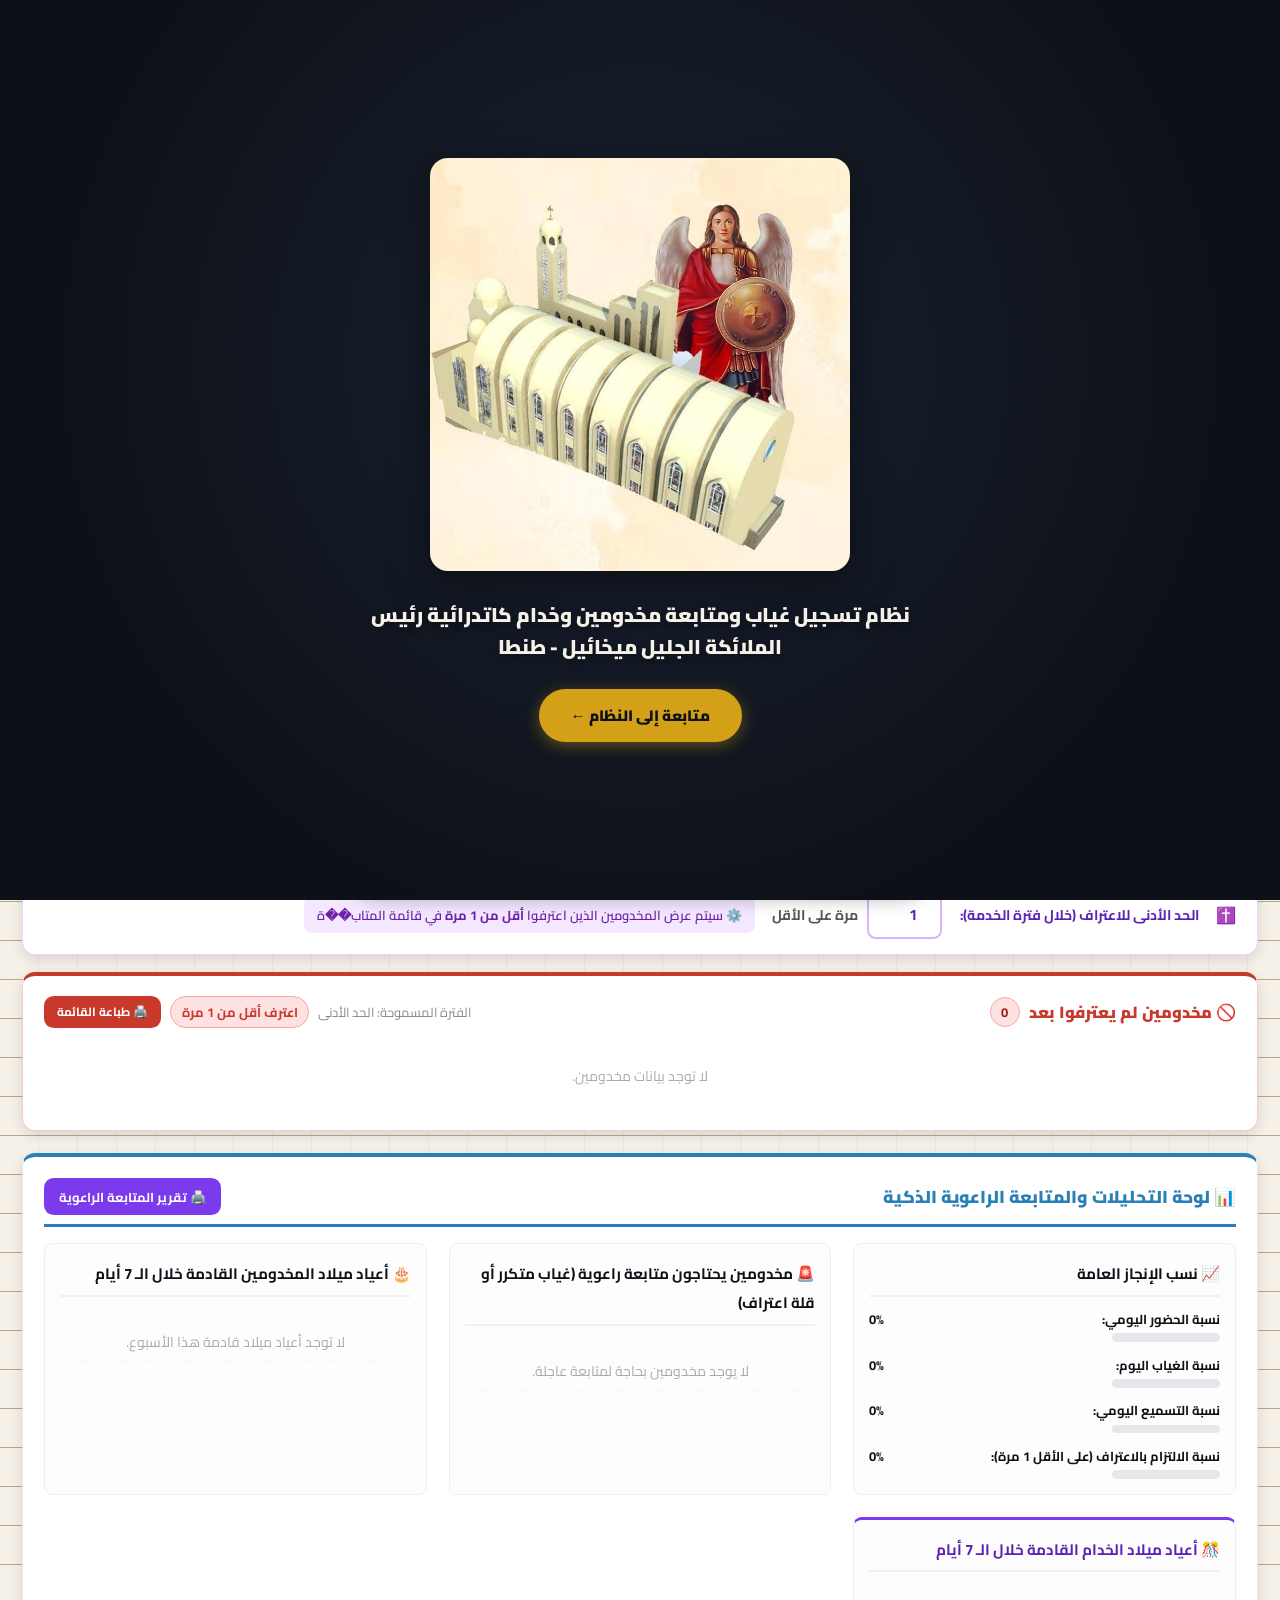
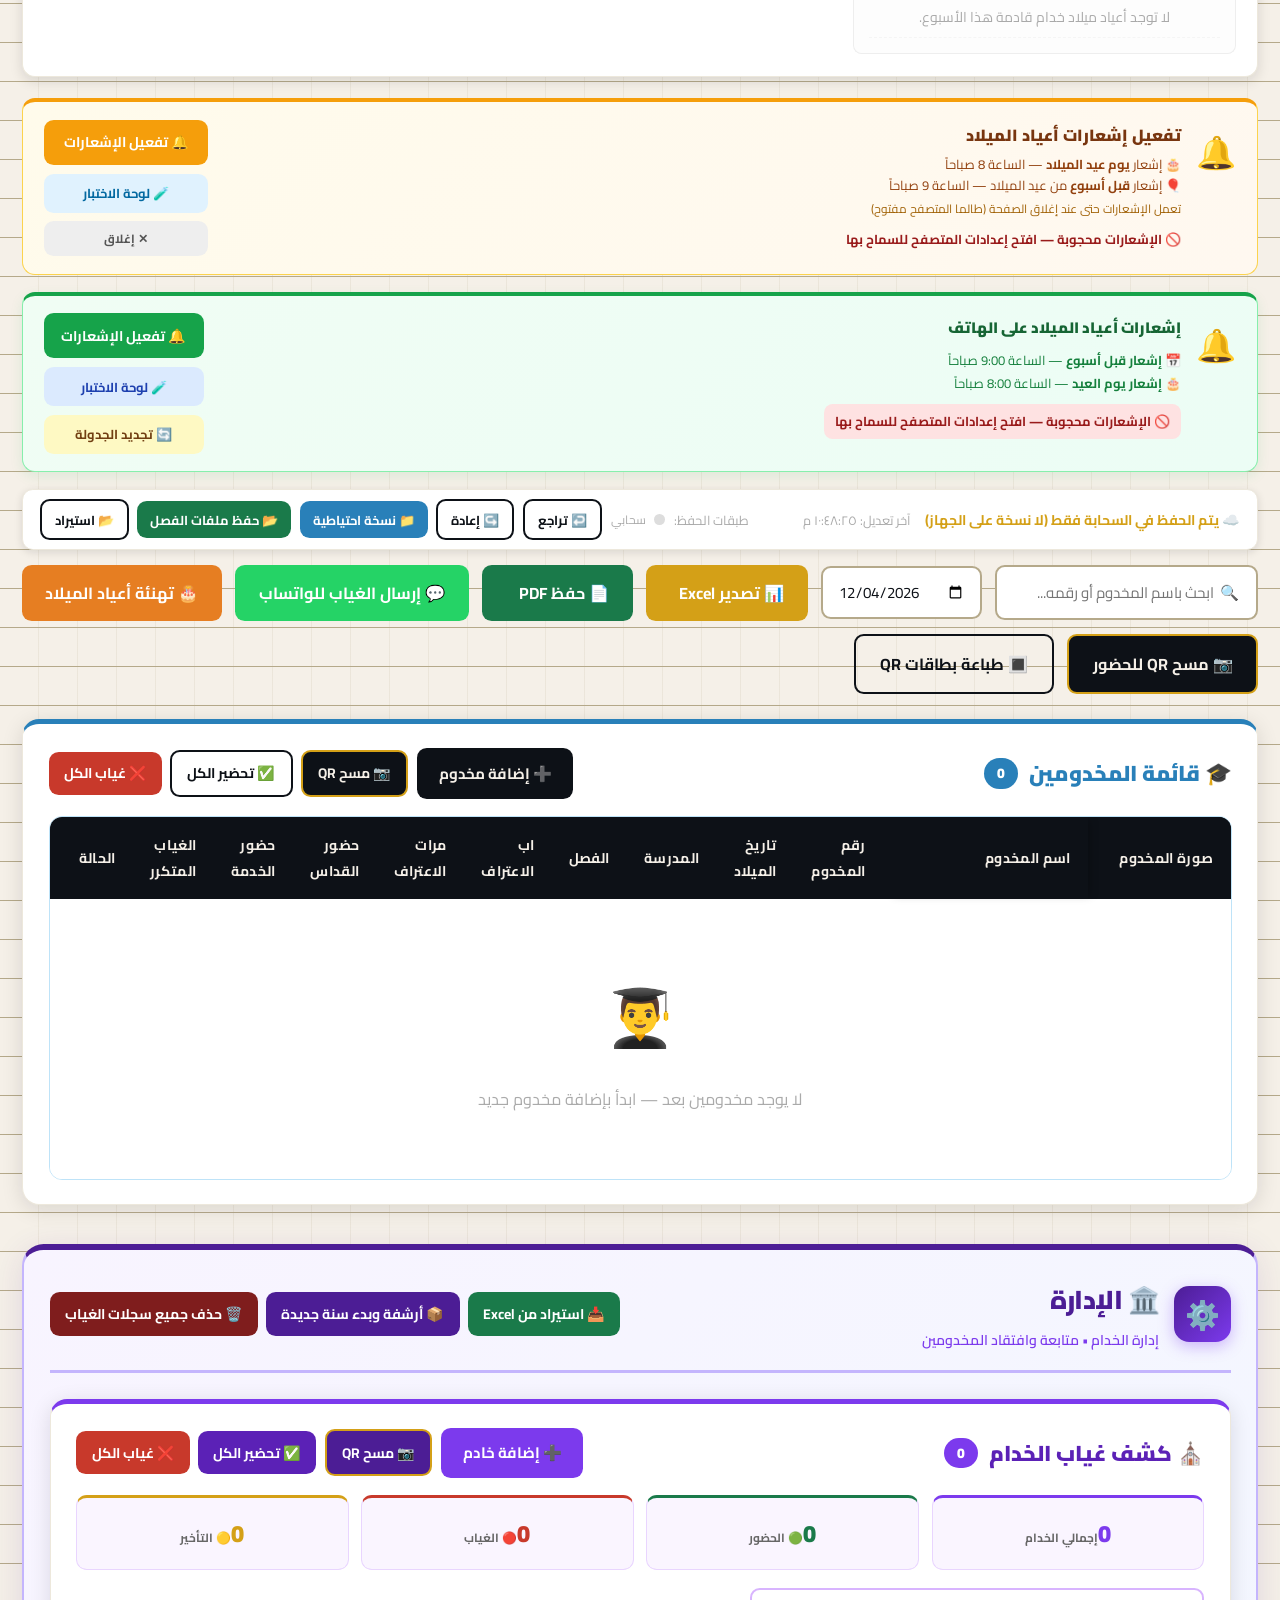
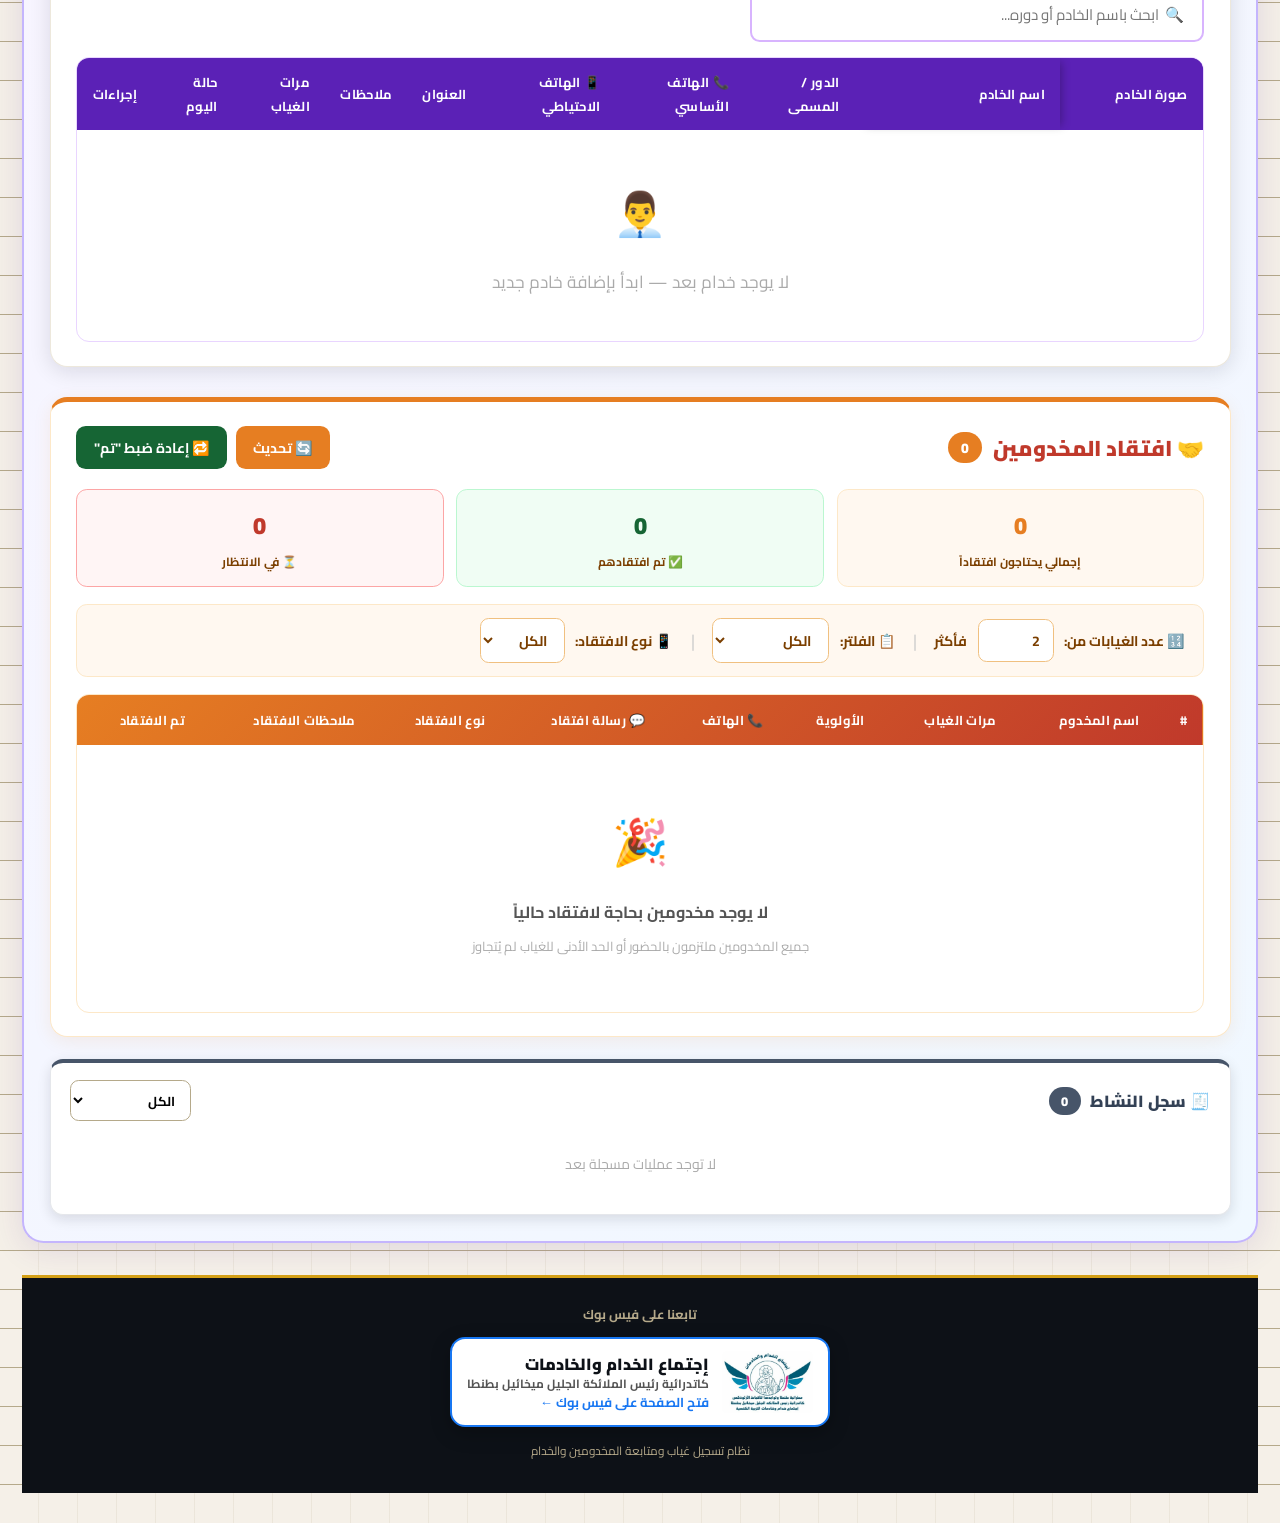
==== index.html @ f94dc357 "Add files via upload" ====
<!DOCTYPE html>
<html lang="ar" dir="rtl">
<head>
<meta charset="UTF-8">
<meta name="viewport" content="width=device-width, initial-scale=1.0, viewport-fit=cover">
<!-- ===== التحديث التلقائي: يخفي شاشة البداية/الاختيار/الدخول مؤقتاً أثناء إعادة التحميل التلقائي فقط ===== -->
<script>
(function(){try{var m=JSON.parse(sessionStorage.getItem('auto_refresh_marker_v1')||'null');
if(m&&Date.now()-m.t<30000){var c=document.documentElement.classList;c.add('ar-r');
if(m.inChapter)c.add('ar-r-chapter');if(m.inDash)c.add('ar-r-dash');}}catch(e){}})();
</script>
<style>
html.ar-r #splashScreen,html.ar-r-chapter #chapterGate,html.ar-r-dash #loginScreen{display:none!important}
</style>
<title>نظام تسجيل غياب ومتابعة مخدومين وخدام كاتدرائية رئيس الملائكة الجليل ميخائيل -طنطا</title>

<!-- ===== PWA: Manifest ===== -->
<link rel="manifest" href="./manifest.json">
<meta name="theme-color" content="#0d1117">
<meta name="background-color" content="#0d1117">

<!-- ===== PWA: أيقونات ===== -->
<link rel="icon" type="image/png" sizes="192x192" href="./icons/icon-192.png">
<link rel="icon" type="image/png" sizes="512x512" href="./icons/icon-512.png">
<link rel="apple-touch-icon" href="./icons/icon-192.png">
<link rel="apple-touch-icon" sizes="152x152" href="./icons/icon-152.png">
<link rel="apple-touch-icon" sizes="167x167" href="./icons/icon-192.png">
<link rel="apple-touch-icon" sizes="180x180" href="./icons/icon-192.png">

<!-- ===== PWA: دعم آيفون/آيباد (Safari) ===== -->
<meta name="apple-mobile-web-app-capable" content="yes">
<meta name="apple-mobile-web-app-status-bar-style" content="black-translucent">
<meta name="apple-mobile-web-app-title" content="كشف غياب الكنيسة">
<meta name="mobile-web-app-capable" content="yes">

<link href="https://fonts.googleapis.com/css2?family=Cairo:wght@300;400;600;700;900&display=swap" rel="stylesheet">
<script src="https://cdnjs.cloudflare.com/ajax/libs/xlsx/0.18.5/xlsx.full.min.js"></script>
<script src="https://cdn.jsdelivr.net/npm/exceljs@4.4.0/dist/exceljs.min.js"></script>
<script src="https://cdn.jsdelivr.net/npm/@supabase/supabase-js@2"></script>
<!-- مكتبات QR: qrcode-generator لتوليد الرموز + jsQR لقراءتها بالكاميرا -->
<script src="https://cdn.jsdelivr.net/npm/qrcode-generator@1.4.4"></script>
<script src="https://cdn.jsdelivr.net/npm/jsqr@1.4.0"></script>
<style>
  :root {
    --ink: #0d1117;
    --paper: #f5f0e8;
    --cream: #ede8dc;
    --accent: #c8392b;
    --accent2: #2980b9;
    --gold: #d4a017;
    --green: #1a7a4a;
    --line: #b5a98a;
    --shadow: rgba(13,17,23,0.12);
  }

  * { margin: 0; padding: 0; box-sizing: border-box; }

  body {
    font-family: 'Cairo', sans-serif;
    background: var(--paper);
    color: var(--ink);
    min-height: 100vh;
    background-image:
      repeating-linear-gradient(0deg, transparent, transparent 38px, var(--line) 38px, var(--line) 39px),
      repeating-linear-gradient(90deg, transparent, transparent 38px, rgba(181,169,138,0.15) 38px, rgba(181,169,138,0.15) 39px);
  }

  .header {
    background: var(--ink);
    color: var(--paper);
    padding: 18px 32px;
    display: flex;
    align-items: center;
    justify-content: space-between;
    box-shadow: 0 4px 20px var(--shadow);
    position: relative; /* الشريط في أول الصفحة فقط ويختفي مع التمرير للأسفل */
    z-index: 1000;
  }

  .header-brand {
    display: flex;
    align-items: center;
    gap: 14px;
  }

  .header-icon {
    width: 46px; height: 46px;
    background: var(--accent);
    border-radius: 10px;
    display: flex; align-items: center; justify-content: center;
    font-size: 22px;
  }

  .header h1 {
    font-size: 22px;
    font-weight: 900;
    letter-spacing: -0.5px;
  }

  .header-subtitle {
    font-size: 12px;
    color: var(--line);
    margin-top: 2px;
  }

  /* تصميم شريط العدادات */
  .stats-counter-bar {
    display: flex;
    gap: 15px;
    margin-bottom: 20px;
    flex-wrap: wrap;
  }

  .stat-card {
    flex: 1;
    min-width: 140px;
    background: white;
    border: 1px solid var(--cream);
    border-radius: 12px;
    padding: 14px;
    text-align: center;
    box-shadow: 0 4px 12px var(--shadow);
    display: flex;
    flex-direction: column;
    align-items: center;
    justify-content: center;
  }

  .stat-card .stat-val {
    font-size: 26px;
    font-weight: 900;
    line-height: 1.2;
  }

  .stat-card .stat-lbl {
    font-size: 12px;
    font-weight: 700;
    color: #666;
    margin-top: 4px;
  }

  .stat-card.present { border-top: 4px solid var(--green); }
  .stat-card.present .stat-val { color: var(--green); }
  
  .stat-card.absent { border-top: 4px solid var(--accent); }
  .stat-card.absent .stat-val { color: var(--accent); }
  
  .stat-card.late { border-top: 4px solid var(--gold); }
  .stat-card.late .stat-val { color: var(--gold); }
  
  .stat-card.total { border-top: 4px solid var(--accent2); }
  .stat-card.total .stat-val { color: var(--accent2); }

  /* ===== لوحة التحليلات والمتابعة الراعوية ===== */
  .pastoral-dashboard {
    background: white;
    border: 1px solid var(--cream);
    border-top: 4px solid var(--accent2);
    border-radius: 12px;
    padding: 20px;
    margin-bottom: 20px;
    box-shadow: 0 4px 12px var(--shadow);
  }

  .pastoral-grid {
    display: grid;
    grid-template-columns: repeat(auto-fit, minmax(280px, 1fr));
    gap: 20px;
    margin-top: 15px;
  }

  .pastoral-box {
    background: #fdfdfd;
    border: 1px solid #eee;
    border-radius: 8px;
    padding: 14px;
  }

  .pastoral-box h4 {
    font-size: 14px;
    font-weight: 700;
    border-bottom: 2px solid #f1f1f1;
    padding-bottom: 6px;
    margin-bottom: 10px;
    color: var(--ink);
  }

  .pastoral-list {
    list-style: none;
    max-height: 160px;
    overflow-y: auto;
    font-size: 13px;
  }

  .pastoral-list li {
    padding: 6px 4px;
    border-bottom: 1px dashed #f5f5f5;
    display: flex;
    justify-content: space-between;
    align-items: center;
  }

  .pastoral-progress {
    background: #e5e7eb;
    border-radius: 10px;
    height: 8px;
    width: 100px;
    overflow: hidden;
  }

  .pastoral-progress-bar {
    height: 100%;
    background: var(--green);
  }



  /* مربع تذكير أعياد ميلاد المخاديم */
  .birthday-alerts-card {
    background: #fffdf5;
    border: 1px solid #f3e5ab;
    border-top: 4px solid #e67e22;
    border-radius: 12px;
    padding: 16px 24px;
    margin-bottom: 20px;
    box-shadow: 0 4px 12px var(--shadow);
    display: none; 
    align-items: center;
    gap: 16px;
  }

  .birthday-alerts-icon {
    font-size: 30px;
    animation: bounce 2s infinite;
  }

  @keyframes bounce {
    0%, 100% { transform: translateY(0); }
    50% { transform: translateY(-6px); }
  }




  .coptic-events-details h3 {
    font-size: 14px;
    color: #666;
    font-weight: 600;
    margin-bottom: 2px;
  }
  .coptic-events-title {
    font-size: 18px;
    font-weight: 700;
  }
  .coptic-events-badge {
    font-size: 11px;
    font-weight: 700;
    padding: 4px 12px;
    border-radius: 20px;
  }
  .coptic-events-badge.feast { background: #fef9c3; color: #a16207; border: 1px solid #fef08a; }

  .main {
    max-width: 1400px;
    margin: 0 auto;
    padding: 28px 20px;
  }

  /* ===== بطاقة اسم الفصل ===== */
  .class-name-card {
    background: white;
    border: 2px solid var(--gold);
    border-radius: 14px;
    padding: 16px 24px;
    margin-bottom: 22px;
    box-shadow: 0 4px 16px var(--shadow);
    display: flex;
    align-items: center;
    gap: 16px;
    flex-wrap: wrap;
  }
  .class-name-label {
    font-size: 15px;
    font-weight: 900;
    color: var(--ink);
    display: flex;
    align-items: center;
    gap: 8px;
    white-space: nowrap;
  }
  .class-name-input {
    flex: 1;
    min-width: 220px;
    padding: 10px 16px;
    border: 2px solid var(--line);
    border-radius: 9px;
    font-family: 'Cairo', sans-serif;
    font-size: 15px;
    font-weight: 700;
    background: var(--paper);
    color: var(--ink);
    outline: none;
    transition: border-color 0.2s;
  }
  .class-name-input:focus { border-color: var(--gold); box-shadow: 0 0 0 3px rgba(212,160,23,0.15); }
  .class-name-preview {
    font-size: 13px;
    color: #888;
    font-style: italic;
  }

  /* صورة الفصل */
  .class-photo-upload {
    position: relative;
    width: 80px;
    height: 80px;
    border-radius: 10px;
    border: 2px dashed var(--gold);
    cursor: pointer;
    overflow: hidden;
    background: var(--cream);
    display: flex;
    align-items: center;
    justify-content: center;
    flex-shrink: 0;
    flex-direction: column;
    transition: all 0.2s;
  }
  .class-photo-upload:hover { border-color: var(--ink); box-shadow: 0 4px 12px var(--shadow); }
  .class-photo-upload input { position: absolute; inset: 0; opacity: 0; cursor: pointer; width: 100%; height: 100%; z-index: 2; }
  .class-photo-upload img { width: 100%; height: 100%; object-fit: cover; border-radius: 8px; display: block; }
  .class-photo-placeholder { font-size: 26px; text-align: center; line-height: 1; pointer-events: none; }
  .class-photo-hint { font-size: 9px; color: #aaa; text-align: center; margin-top: 3px; pointer-events: none; }
  .class-photo-remove {
    position: absolute;
    top: 3px;
    left: 3px;
    background: rgba(200,57,43,0.9);
    color: white;
    border: none;
    border-radius: 50%;
    width: 24px;
    height: 24px;
    font-size: 12px;
    pointer-events: auto;
    cursor: pointer;
    display: flex;
    align-items: center;
    justify-content: center;
    z-index: 10;
    line-height: 1;
  }

  .toolbar {
    display: flex;
    gap: 12px;
    margin-bottom: 24px;
    flex-wrap: wrap;
    align-items: center;
  }

  .btn {
    font-family: 'Cairo', sans-serif;
    font-size: 14px;
    font-weight: 700;
    padding: 10px 20px;
    border: none;
    border-radius: 9px;
    cursor: pointer;
    transition: all 0.2s;
    display: flex;
    align-items: center;
    gap: 8px;
  }

  .btn:hover { transform: translateY(-2px); box-shadow: 0 6px 18px var(--shadow); }
  .btn:active { transform: translateY(0); }

  .btn-primary { background: var(--ink); color: var(--paper); }
  .btn-accent { background: var(--accent); color: white; }
  .btn-green { background: var(--green); color: white; }
  .btn-gold { background: var(--gold); color: white; }
  .btn-purple { background: #7c3aed; color: white; }
  .btn-outline {
    background: transparent;
    color: var(--ink);
    border: 2px solid var(--ink);
  }

  .search-box {
    flex: 1;
    min-width: 200px;
    padding: 10px 16px;
    border: 2px solid var(--line);
    border-radius: 9px;
    font-family: 'Cairo', sans-serif;
    font-size: 14px;
    background: white;
    color: var(--ink);
    outline: none;
  }
  .search-box:focus { border-color: var(--ink); }

  /* Modal */
  .overlay {
    display: none;
    position: fixed; inset: 0;
    background: rgba(13,17,23,0.6);
    z-index: 200;
    align-items: center;
    justify-content: center;
    padding: 20px;
  }
  .overlay.active { display: flex; }

  .modal {
    background: var(--paper);
    border-radius: 18px;
    padding: 32px;
    width: 100%;
    max-width: 520px;
    max-height: 90vh;
    overflow-y: auto;
    box-shadow: 0 24px 60px rgba(0,0,0,0.3);
    animation: pop 0.25s ease;
  }

  @keyframes pop {
    from { transform: scale(0.92) translateY(10px); opacity: 0; }
    to { transform: scale(1) translateY(0); opacity: 1; }
  }

  .modal h2 {
    font-size: 20px;
    font-weight: 900;
    margin-bottom: 22px;
    display: flex;
    align-items: center;
    gap: 10px;
  }

  .field-group { margin-bottom: 16px; }
  .field-group label {
    display: block;
    font-size: 13px;
    font-weight: 700;
    color: #555;
    margin-bottom: 6px;
  }

  .field-group input, .field-group select {
    width: 100%;
    padding: 10px 14px;
    border: 2px solid var(--line);
    border-radius: 9px;
    font-family: 'Cairo', sans-serif;
    font-size: 14px;
    background: white;
    color: var(--ink);
    outline: none;
    transition: border-color 0.2s;
  }

  .field-group input:focus, .field-group select:focus { border-color: var(--ink); }

  .photo-upload {
    border: 2px dashed var(--line);
    border-radius: 12px;
    padding: 20px;
    text-align: center;
    cursor: pointer;
    transition: all 0.2s;
    background: white;
    position: relative;
  }
  .photo-upload:hover { border-color: var(--ink); background: var(--cream); }
  .photo-upload input { position: absolute; inset: 0; opacity: 0; cursor: pointer; }
  .photo-upload .preview {
    width: 80px; height: 80px;
    border-radius: 8px;
    object-fit: cover;
    margin: 0 auto 10px;
    display: block;
    border: 3px solid var(--line);
  }
  .photo-upload .upload-icon { font-size: 32px; margin-bottom: 8px; }
  .photo-upload .upload-text { font-size: 13px; color: #777; }
  .remove-photo-btn {
    display: none;
    width: 100%;
    margin-top: 8px;
    padding: 9px 12px;
    border: 2px solid #c8392b;
    border-radius: 9px;
    background: #fff;
    color: #c8392b;
    font-family: 'Cairo', sans-serif;
    font-weight: 800;
    font-size: 13px;
    cursor: pointer;
    transition: all 0.2s;
  }
  .remove-photo-btn:hover { background: #c8392b; color: #fff; }

  .modal-actions {
    display: flex;
    gap: 10px;
    margin-top: 22px;
    justify-content: flex-end;
  }

  /* Table */
  .table-wrapper {
    background: white;
    border-radius: 16px;
    overflow-x: auto;
    box-shadow: 0 4px 20px var(--shadow);
    border: 1px solid var(--cream);
  }

  table {
    width: 100%;
    border-collapse: collapse;
    font-size: 14px;
    min-width: 1350px;
  }

  thead {
    background: var(--ink);
    color: var(--paper);
  }

  th {
    padding: 14px 16px;
    text-align: right;
    font-weight: 700;
    font-size: 13px;
    letter-spacing: 0.3px;
  }

  tbody tr {
    border-bottom: 1px solid var(--cream);
    transition: background 0.15s;
  }
  tbody tr:hover { background: var(--cream); }

  td {
    padding: 12px 16px;
    vertical-align: middle;
  }

  .student-photo {
    width: 100px; height: 100px;
    border-radius: 8px;
    object-fit: cover;
    border: 2px solid var(--line);
    background: var(--cream);
    display: flex;
    align-items: center;
    justify-content: center;
    font-size: 18px;
    overflow: hidden;
  }

  .student-photo img { width: 100%; height: 100%; object-fit: cover; }

  .student-info strong { display: block; font-weight: 700; }
  .student-info span { font-size: 12px; color: #888; }

  .status-badge {
    display: inline-flex;
    align-items: center;
    gap: 6px;
    padding: 5px 12px;
    border-radius: 20px;
    font-size: 12px;
    font-weight: 700;
    cursor: pointer;
    transition: all 0.2s;
    border: none;
    font-family: 'Cairo', sans-serif;
  }

  .status-badge.present { background: #dcfce7; color: #166534; }
  .status-badge.absent { background: #fee2e2; color: #991b1b; }
  .status-badge.late { background: #fef9c3; color: #92400e; }
  .status-badge.none { background: #f1f5f9; color: #64748b; border: 1px dashed #cbd5e1; }
  .status-badge:hover { transform: scale(1.05); }

  .action-btn {
    background: none;
    border: none;
    cursor: pointer;
    font-size: 16px;
    padding: 4px 8px;
    border-radius: 6px;
    transition: background 0.15s;
  }
  .action-btn:hover { background: var(--cream); }

  .date-display {
    background: white;
    border: 2px solid var(--line);
    border-radius: 9px;
    padding: 8px 14px;
    font-family: 'Cairo', sans-serif;
    font-size: 14px;
    color: var(--ink);
    outline: none;
  }

  .empty-state {
    text-align: center;
    padding: 60px 20px;
    color: #aaa;
  }
  .empty-state .empty-icon { font-size: 52px; margin-bottom: 14px; }
  .empty-state p { font-size: 15px; }

  .section-header {
    display: flex;
    align-items: center;
    justify-content: space-between;
    margin-bottom: 16px;
  }

  .section-title {
    font-size: 18px;
    font-weight: 900;
    display: flex;
    align-items: center;
    gap: 8px;
  }

  .count-badge {
    background: var(--ink);
    color: var(--paper);
    border-radius: 20px;
    padding: 2px 10px;
    font-size: 12px;
    font-weight: 700;
  }

  .recitation-checkbox {
    width: 20px;
    height: 20px;
    cursor: pointer;
    accent-color: var(--green);
  }

  @media (max-width: 700px) {
    .toolbar { gap: 8px; }
    .btn span { display: none; }
  }

  /* شريط الحفظ */
  .save-bar {
    display: flex;
    align-items: center;
    justify-content: space-between;
    flex-wrap: wrap;
    gap: 8px;
    background: white;
    border: 1px solid var(--cream);
    border-radius: 10px;
    padding: 8px 16px;
    margin-bottom: 14px;
    font-size: 13px;
    box-shadow: 0 2px 8px var(--shadow);
  }
  .save-bar-left { display: flex; align-items: center; gap: 14px; }
  #saveStatus { font-weight: 700; transition: opacity 0.5s; min-width: 240px; }
  #lastSaveTime { color: #aaa; font-size: 12px; }
  @keyframes rotate { to { transform: rotate(360deg); display: inline-block; } }
  .spin { display: inline-block; animation: rotate 0.7s linear infinite; }
  .layer-dots { display: flex; gap: 6px; align-items: center; }
  .layer-dot {
    width: 10px; height: 10px; border-radius: 50%;
    background: #ddd; transition: background 0.4s;
  }
  .layer-dot.on { background: #1a7a4a; }
  .layer-dot.warn { background: #d4a017; }
  .layer-dot.err { background: #c8392b; }


  .absent-warning {
    display: inline-flex;
    align-items: center;
    gap: 5px;
    padding: 4px 10px;
    border-radius: 20px;
    font-size: 11px;
    font-weight: 700;
    background: #fff3cd;
    color: #856404;
    border: 1px solid #ffc107;
    animation: warningPulse 2s infinite;
    white-space: nowrap;
  }
  .absent-danger {
    background: #fee2e2;
    color: #991b1b;
    border: 1px solid #f87171;
  }
  @keyframes warningPulse {
    0%,100% { box-shadow: 0 0 0 rgba(220,53,69,0); }
    50% { box-shadow: 0 0 8px rgba(220,53,69,0.3); }
  }
  .confession-count-btn {
    display: inline-flex;
    align-items: center;
    gap: 5px;
    padding: 5px 12px;
    border-radius: 20px;
    font-size: 13px;
    font-weight: 700;
    background: #f3e8ff;
    color: #6b21a8;
    border: 1px solid #d8b4fe;
    cursor: pointer;
    font-family: 'Cairo', sans-serif;
    transition: all 0.2s;
  }
  .confession-count-btn:hover { background: #e9d5ff; transform: scale(1.05); }

  .mass-count-btn {
    display: inline-flex;
    align-items: center;
    gap: 5px;
    padding: 5px 12px;
    border-radius: 20px;
    font-size: 13px;
    font-weight: 700;
    background: #fef3c7;
    color: #92400e;
    border: 1px solid #fcd34d;
    cursor: pointer;
    font-family: 'Cairo', sans-serif;
    transition: all 0.2s;
  }
  .mass-count-btn:hover { background: #fde68a; transform: scale(1.05); }

  .attendance-count-btn {
    display: inline-flex;
    align-items: center;
    gap: 5px;
    padding: 5px 12px;
    border-radius: 20px;
    font-size: 13px;
    font-weight: 700;
    background: #dcfce7;
    color: #166534;
    border: 1px solid #86efac;
    cursor: pointer;
    font-family: 'Cairo', sans-serif;
    transition: all 0.2s;
  }
  .attendance-count-btn:hover { background: #bbf7d0; transform: scale(1.05); }

  /* ===== قسم كشف المخدومين ===== */
  .students-section {
    background: white;
    border: 1px solid var(--cream);
    border-top: 5px solid var(--accent2);
    border-radius: 16px;
    padding: 22px 24px;
    margin-bottom: 28px;
    box-shadow: 0 4px 20px var(--shadow);
  }
  .students-section-header {
    display: flex; align-items: center; justify-content: space-between;
    margin-bottom: 16px; flex-wrap: wrap; gap: 10px;
  }
  .students-section-title {
    font-size: 20px; font-weight: 900; color: var(--accent2);
    display: flex; align-items: center; gap: 10px;
  }

  /* ===== قسم كشف الخدام ===== */
  .servants-section {
    background: white;
    border: 1px solid var(--cream);
    border-top: 5px solid #7c3aed;
    border-radius: 16px;
    padding: 22px 24px;
    margin-bottom: 28px;
    box-shadow: 0 4px 20px var(--shadow);
  }
  .servants-section-header {
    display: flex; align-items: center; justify-content: space-between;
    margin-bottom: 16px; flex-wrap: wrap; gap: 10px;
  }
  .servants-section-title {
    font-size: 20px; font-weight: 900; color: #5b21b6;
    display: flex; align-items: center; gap: 10px;
  }
  .servants-stats-bar { display: flex; gap: 12px; margin-bottom: 16px; flex-wrap: wrap; }
  .servant-stat-card {
    flex: 1; min-width: 110px; background: #faf5ff;
    border: 1px solid #e9d5ff; border-radius: 10px;
    padding: 12px; text-align: center;
  }
  .servant-stat-card .stat-val { font-size: 22px; font-weight: 900; }
  .servant-stat-card .stat-lbl { font-size: 11px; font-weight: 700; color: #666; margin-top: 3px; }
  .servant-stat-card.s-total  { border-top: 3px solid #7c3aed; }
  .servant-stat-card.s-total .stat-val { color: #7c3aed; }
  .servant-stat-card.s-present { border-top: 3px solid var(--green); }
  .servant-stat-card.s-present .stat-val { color: var(--green); }
  .servant-stat-card.s-absent  { border-top: 3px solid var(--accent); }
  .servant-stat-card.s-absent .stat-val { color: var(--accent); }
  .servant-stat-card.s-late   { border-top: 3px solid var(--gold); }
  .servant-stat-card.s-late .stat-val { color: var(--gold); }
  .servants-table-wrapper { overflow-x: auto; border-radius: 12px; border: 1px solid #e9d5ff; }
  .servants-table { width: 100%; border-collapse: collapse; font-size: 13px; min-width: 780px; }
  .servants-table thead { background: #5b21b6; color: white; }
  .servants-table th { padding: 11px 14px; text-align: right; font-weight: 700; font-size: 12px; }
  .servants-table tbody tr { border-bottom: 1px solid #f3e8ff; transition: background 0.15s; }
  .servants-table tbody tr:hover { background: #faf5ff; }
  .servants-table td { padding: 10px 14px; vertical-align: middle; }
  .servant-absent-badge {
    display: inline-flex; align-items: center; gap: 4px;
    padding: 3px 10px; border-radius: 16px; font-size: 11px; font-weight: 700;
  }
  .servant-absent-badge.s-none   { background: #f0fdf4; color: #166534; border: 1px solid #bbf7d0; }
  .servant-absent-badge.s-warn   { background: #fff3cd; color: #856404; border: 1px solid #ffc107; }
  .servant-absent-badge.s-danger { background: #fee2e2; color: #991b1b; border: 1px solid #f87171; }
  
  .servant-overlay {
    display: none; position: fixed; inset: 0;
    background: rgba(13,17,23,0.6); z-index: 200;
    align-items: center; justify-content: center; padding: 20px;
  }
  .servant-overlay.active { display: flex; }
  .servant-modal {
    background: var(--paper); border-radius: 18px; padding: 32px;
    width: 100%; max-width: 500px; max-height: 90vh; overflow-y: auto;
    box-shadow: 0 24px 60px rgba(0,0,0,0.3); animation: pop 0.25s ease;
    border-top: 5px solid #7c3aed;
  }
  .servant-modal h2 { font-size: 20px; font-weight: 900; color: #5b21b6; margin-bottom: 20px; display: flex; align-items: center; gap: 10px; }

  /* ===== أزرار الاتصال ===== */
  .call-btn {
    display: inline-flex;
    align-items: center;
    gap: 5px;
    padding: 5px 12px;
    border-radius: 20px;
    font-size: 12px;
    font-weight: 700;
    background: #dcfce7;
    color: #166534;
    border: 1px solid #86efac;
    cursor: pointer;
    font-family: 'Cairo', sans-serif;
    transition: all 0.2s;
    text-decoration: none;
    white-space: nowrap;
  }
  .call-btn:hover { background: #bbf7d0; transform: scale(1.05); box-shadow: 0 3px 8px rgba(22,101,52,0.2); }
  .call-btn-2 {
    display: inline-flex;
    align-items: center;
    gap: 5px;
    padding: 5px 12px;
    border-radius: 20px;
    font-size: 12px;
    font-weight: 700;
    background: #e0f2fe;
    color: #0369a1;
    border: 1px solid #7dd3fc;
    cursor: pointer;
    font-family: 'Cairo', sans-serif;
    transition: all 0.2s;
    text-decoration: none;
    white-space: nowrap;
  }
  .call-btn-2:hover { background: #bae6fd; transform: scale(1.05); }
  .call-btn-servant {
    display: inline-flex;
    align-items: center;
    gap: 4px;
    padding: 3px 10px;
    border-radius: 16px;
    font-size: 12px;
    font-weight: 700;
    background: #f3e8ff;
    color: #6b21a8;
    border: 1px solid #d8b4fe;
    cursor: pointer;
    font-family: 'Cairo', sans-serif;
    transition: all 0.2s;
    text-decoration: none;
    white-space: nowrap;
  }
  .call-btn-servant:hover { background: #e9d5ff; transform: scale(1.05); }
  .call-btns-group { display: flex; flex-direction: column; gap: 5px; align-items: flex-start; }

  /* ===== واتساب ===== */
  .btn-whatsapp {
    background: #25D366;
    color: white;
  }
  .btn-whatsapp:hover { background: #1da851; }

  /* نافذة إعداد واتساب */
  /* ===== مودال واتساب أعياد الميلاد ===== */
  .bday-wa-modal {
    background: white;
    border-radius: 18px;
    padding: 32px;
    width: 100%;
    max-width: 600px;
    max-height: 90vh;
    overflow-y: auto;
    box-shadow: 0 24px 60px rgba(0,0,0,0.3);
    animation: pop 0.25s ease;
  }

  .bday-wa-modal h2 {
    font-size: 20px;
    font-weight: 900;
    margin-bottom: 16px;
    display: flex;
    align-items: center;
    gap: 10px;
    color: #e67e22;
  }

  .bday-person-list {
    display: flex;
    flex-direction: column;
    gap: 10px;
    margin-bottom: 18px;
    max-height: 260px;
    overflow-y: auto;
  }

  .bday-person-item {
    display: flex;
    align-items: center;
    justify-content: space-between;
    background: #fffdf5;
    border: 1px solid #f3e5ab;
    border-radius: 10px;
    padding: 10px 14px;
    gap: 12px;
    flex-wrap: wrap;
  }

  .bday-person-info {
    display: flex;
    align-items: center;
    gap: 10px;
    flex: 1;
  }

  .bday-person-name {
    font-weight: 700;
    font-size: 14px;
    color: var(--ink);
  }

  .bday-person-role {
    font-size: 12px;
    color: #7c3aed;
    font-weight: 600;
  }

  .bday-send-btn {
    font-family: 'Cairo', sans-serif;
    font-size: 13px;
    font-weight: 700;
    padding: 7px 14px;
    border: none;
    border-radius: 8px;
    cursor: pointer;
    background: #25D366;
    color: white;
    transition: all 0.2s;
    white-space: nowrap;
  }

  .bday-send-btn:hover { transform: translateY(-1px); box-shadow: 0 4px 12px rgba(37,211,102,0.3); }

  .bday-send-btn.copy-btn {
    background: #128C7E;
  }

  .bday-preview-box {
    background: #f9fafb;
    border: 1px solid #e5e7eb;
    border-radius: 10px;
    padding: 14px;
    font-size: 13px;
    white-space: pre-wrap;
    direction: rtl;
    text-align: right;
    max-height: 200px;
    overflow-y: auto;
    font-family: 'Cairo', monospace;
    line-height: 1.8;
    margin-bottom: 14px;
  }

  .bday-wa-info-box {
    background: #fff3cd;
    border: 1px solid #ffc107;
    border-radius: 8px;
    padding: 10px 14px;
    font-size: 12px;
    margin-bottom: 14px;
    color: #856404;
  }

  .wa-modal {
    background: var(--paper);
    border-radius: 18px;
    padding: 32px;
    width: 100%;
    max-width: 560px;
    max-height: 90vh;
    overflow-y: auto;
    box-shadow: 0 24px 60px rgba(0,0,0,0.3);
    animation: pop 0.25s ease;
    border-top: 5px solid #25D366;
  }
  .wa-modal h2 { font-size: 20px; font-weight: 900; color: #128C7E; margin-bottom: 20px; display: flex; align-items: center; gap: 10px; }
  .wa-info-box {
    background: #e8f5e9;
    border: 1px solid #a5d6a7;
    border-radius: 10px;
    padding: 14px;
    margin-bottom: 18px;
    font-size: 13px;
    color: #2e7d32;
    line-height: 1.7;
  }
  .wa-steps {
    background: #f0f4f8;
    border-radius: 10px;
    padding: 14px 18px;
    font-size: 13px;
    color: #444;
    line-height: 2;
    margin-bottom: 16px;
  }
  .wa-steps strong { color: #128C7E; }
  .wa-preview-box {
    background: #dcf8c6;
    border: 1px solid #b2dfdb;
    border-radius: 12px;
    padding: 14px 16px;
    font-size: 13px;
    font-family: 'Cairo', sans-serif;
    color: #1b5e20;
    line-height: 1.9;
    max-height: 260px;
    overflow-y: auto;
    white-space: pre-wrap;
    direction: rtl;
    margin-bottom: 16px;
  }
  .wa-copy-btn {
    background: #128C7E;
    color: white;
    border: none;
    border-radius: 8px;
    padding: 8px 18px;
    font-family: 'Cairo', sans-serif;
    font-size: 13px;
    cursor: pointer;
    transition: all 0.2s;
    display: inline-flex;
    align-items: center;
    gap: 6px;
    font-weight: 700;
  }
  .wa-copy-btn:hover { background: #0e6b5e; }

  /* ===== محرر الرسالة ===== */
  .msg-editor-toggle {
    background: none;
    border: 1px dashed #128C7E;
    color: #128C7E;
    border-radius: 8px;
    padding: 6px 14px;
    font-family: 'Cairo', sans-serif;
    font-size: 12px;
    font-weight: 700;
    cursor: pointer;
    transition: all 0.2s;
    margin-bottom: 10px;
    display: inline-flex;
    align-items: center;
    gap: 6px;
  }
  .msg-editor-toggle:hover { background: #e8f5e9; }

  .msg-editor-panel {
    display: none;
    background: #f0fff4;
    border: 2px solid #25D366;
    border-radius: 12px;
    padding: 16px;
    margin-bottom: 14px;
    animation: pop 0.2s ease;
  }
  .msg-editor-panel.open { display: block; }

  .msg-editor-panel label {
    font-size: 12px;
    font-weight: 700;
    color: #128C7E;
    display: block;
    margin-bottom: 6px;
  }

  .msg-editor-panel textarea {
    width: 100%;
    min-height: 200px;
    padding: 12px;
    border: 1px solid #a5d6a7;
    border-radius: 8px;
    font-family: 'Cairo', monospace;
    font-size: 13px;
    color: #1b5e20;
    background: white;
    resize: vertical;
    outline: none;
    line-height: 1.8;
    direction: rtl;
    text-align: right;
  }
  .msg-editor-panel textarea:focus { border-color: #25D366; }

  .msg-editor-actions {
    display: flex;
    gap: 8px;
    margin-top: 10px;
    flex-wrap: wrap;
  }

  .msg-editor-save {
    background: #25D366;
    color: white;
    border: none;
    border-radius: 8px;
    padding: 7px 16px;
    font-family: 'Cairo', sans-serif;
    font-size: 13px;
    font-weight: 700;
    cursor: pointer;
    transition: all 0.2s;
  }
  .msg-editor-save:hover { background: #1da851; }

  .msg-editor-reset {
    background: #fee2e2;
    color: #991b1b;
    border: none;
    border-radius: 8px;
    padding: 7px 16px;
    font-family: 'Cairo', sans-serif;
    font-size: 13px;
    font-weight: 700;
    cursor: pointer;
    transition: all 0.2s;
  }
  .msg-editor-reset:hover { background: #fecaca; }

  .msg-editor-hint {
    font-size: 11px;
    color: #555;
    margin-top: 8px;
    line-height: 1.7;
    background: #fffde7;
    border: 1px solid #ffd54f;
    border-radius: 6px;
    padding: 8px 10px;
  }
  .msg-editor-hint code {
    background: #f3f4f6;
    border-radius: 4px;
    padding: 1px 5px;
    font-size: 11px;
    color: #1a237e;
  }

  /* بادج محرر رسالة التهنئة */
  .bday-editor-toggle {
    background: none;
    border: 1px dashed #e67e22;
    color: #e67e22;
    border-radius: 8px;
    padding: 6px 14px;
    font-family: 'Cairo', sans-serif;
    font-size: 12px;
    font-weight: 700;
    cursor: pointer;
    transition: all 0.2s;
    margin-bottom: 10px;
    display: inline-flex;
    align-items: center;
    gap: 6px;
  }
  .bday-editor-toggle:hover { background: #fff3cd; }

  .bday-editor-panel {
    display: none;
    background: #fffdf5;
    border: 2px solid #e67e22;
    border-radius: 12px;
    padding: 16px;
    margin-bottom: 14px;
    animation: pop 0.2s ease;
  }
  .bday-editor-panel.open { display: block; }

  .bday-editor-panel label {
    font-size: 12px;
    font-weight: 700;
    color: #e67e22;
    display: block;
    margin-bottom: 6px;
  }

  .bday-editor-panel textarea {
    width: 100%;
    min-height: 180px;
    padding: 12px;
    border: 1px solid #f3e5ab;
    border-radius: 8px;
    font-family: 'Cairo', monospace;
    font-size: 13px;
    color: #7b3f00;
    background: white;
    resize: vertical;
    outline: none;
    line-height: 1.8;
    direction: rtl;
    text-align: right;
  }
  .bday-editor-panel textarea:focus { border-color: #e67e22; }

  /* ===== قسم الإدارة ===== */
  .admin-section-wrapper {
    background: linear-gradient(135deg, #f8f4ff 0%, #f0f8ff 100%);
    border: 2px solid #c4b5fd;
    border-top: 6px solid #4c1d95;
    border-radius: 20px;
    padding: 24px;
    margin-top: 36px;
    margin-bottom: 28px;
    box-shadow: 0 6px 30px rgba(76,29,149,0.12);
  }

  .admin-section-title-bar {
    display: flex;
    align-items: center;
    gap: 14px;
    margin-bottom: 24px;
    padding-bottom: 16px;
    border-bottom: 3px solid #c4b5fd;
  }

  .admin-section-icon {
    width: 52px; height: 52px;
    background: linear-gradient(135deg, #4c1d95, #7c3aed);
    border-radius: 14px;
    display: flex; align-items: center; justify-content: center;
    font-size: 26px;
    box-shadow: 0 4px 14px rgba(124,58,237,0.35);
    flex-shrink: 0;
  }

  .admin-section-label {
    font-size: 24px;
    font-weight: 900;
    color: #4c1d95;
    letter-spacing: -0.5px;
  }

  .admin-section-sub {
    font-size: 13px;
    color: #7c3aed;
    font-weight: 600;
    margin-top: 2px;
  }

  /* ===== قسم الافتقاد ===== */
  .followup-section {
    background: white;
    border: 1px solid #fde8c8;
    border-top: 5px solid #e67e22;
    border-radius: 16px;
    padding: 22px 24px;
    margin-top: 24px;
    box-shadow: 0 4px 16px rgba(230,126,34,0.1);
  }

  .followup-section-header {
    display: flex; align-items: center; justify-content: space-between;
    margin-bottom: 18px; flex-wrap: wrap; gap: 10px;
  }

  .followup-section-title {
    font-size: 20px; font-weight: 900; color: #c0392b;
    display: flex; align-items: center; gap: 10px;
  }

  .followup-filter-bar {
    display: flex; gap: 10px; align-items: center; flex-wrap: wrap;
    margin-bottom: 16px;
    background: #fff8f0;
    border: 1px solid #fde8c8;
    border-radius: 10px;
    padding: 12px 16px;
  }

  .followup-filter-bar label {
    font-size: 13px; font-weight: 700; color: #7b3f00;
  }

  .followup-filter-bar select, .followup-filter-bar input {
    font-family: 'Cairo', sans-serif;
    font-size: 13px; font-weight: 700;
    padding: 7px 12px;
    border: 1.5px solid #f0c080;
    border-radius: 8px;
    background: white;
    color: #7b3f00;
    outline: none;
    cursor: pointer;
  }

  .followup-table-wrapper {
    overflow-x: auto;
    border-radius: 12px;
    border: 1px solid #fde8c8;
  }

  .followup-table {
    width: 100%; border-collapse: collapse;
    font-size: 13px; min-width: 820px;
  }

  .followup-table thead {
    background: linear-gradient(135deg, #e67e22, #c0392b);
    color: white;
  }

  .followup-table th {
    padding: 12px 14px; text-align: right;
    font-weight: 700; font-size: 12px;
  }

  .followup-table tbody tr {
    border-bottom: 1px solid #fef3e2;
    transition: background 0.15s;
  }

  .followup-table tbody tr:hover { background: #fff8f0; }

  .followup-table td {
    padding: 10px 14px; vertical-align: middle;
  }

  .followup-absence-badge {
    display: inline-flex; align-items: center; gap: 4px;
    padding: 4px 12px; border-radius: 16px;
    font-size: 12px; font-weight: 700;
  }

  .followup-absence-badge.level1 { background: #fff3cd; color: #856404; border: 1px solid #ffc107; }
  .followup-absence-badge.level2 { background: #ffe4cc; color: #c0392b; border: 1px solid #e67e22; }
  .followup-absence-badge.level3 { background: #fee2e2; color: #991b1b; border: 1px solid #f87171; animation: warningPulse 2s infinite; }

  .followup-type-btn {
    display: inline-flex; align-items: center; gap: 5px;
    padding: 5px 12px; border-radius: 20px;
    font-size: 12px; font-weight: 700;
    cursor: pointer; border: none;
    font-family: 'Cairo', sans-serif;
    transition: all 0.2s;
    white-space: nowrap;
  }

  .followup-type-btn.phone-btn {
    background: #dcfce7; color: #166534; border: 1px solid #86efac;
  }
  .followup-type-btn.phone-btn:hover { background: #bbf7d0; transform: scale(1.05); }

  .followup-type-btn.visit-btn {
    background: #dbeafe; color: #1e40af; border: 1px solid #93c5fd;
  }
  .followup-type-btn.visit-btn:hover { background: #bfdbfe; transform: scale(1.05); }

  .followup-done-btn {
    display: inline-flex; align-items: center; gap: 5px;
    padding: 5px 14px; border-radius: 20px;
    font-size: 12px; font-weight: 700;
    cursor: pointer; border: none;
    font-family: 'Cairo', sans-serif;
    transition: all 0.2s;
    background: #f3f4f6; color: #374151;
    border: 1.5px solid #d1d5db;
    white-space: nowrap;
  }

  .followup-done-btn.done {
    background: #dcfce7; color: #166534;
    border-color: #86efac;
  }

  .followup-done-btn:hover { transform: scale(1.05); box-shadow: 0 3px 8px rgba(0,0,0,0.12); }

  .followup-notes-input {
    font-family: 'Cairo', sans-serif;
    font-size: 12px;
    padding: 5px 10px;
    border: 1.5px solid #e5e7eb;
    border-radius: 8px;
    background: #fafafa;
    color: var(--ink);
    outline: none;
    width: 140px;
    transition: border-color 0.2s;
  }

  .followup-notes-input:focus { border-color: #e67e22; }

  .followup-priority-tag {
    display: inline-block;
    padding: 2px 8px;
    border-radius: 10px;
    font-size: 10px;
    font-weight: 700;
  }

  .followup-priority-tag.urgent { background: #fee2e2; color: #991b1b; }
  .followup-priority-tag.medium { background: #ffe4cc; color: #9a3412; }
  .followup-priority-tag.normal { background: #fef9c3; color: #713f12; }

  .followup-empty-state {
    text-align: center; padding: 50px 20px; color: #aaa;
  }

  /* ===== مودال واتساب الافتقاد ===== */
  .followup-wa-modal {
    background: white;
    border-radius: 18px;
    padding: 28px;
    width: 100%;
    max-width: 580px;
    max-height: 90vh;
    overflow-y: auto;
    box-shadow: 0 24px 60px rgba(0,0,0,0.3);
    animation: pop 0.25s ease;
    border-top: 5px solid #25D366;
  }
  .followup-wa-modal h2 { font-size: 18px; font-weight: 900; color: #128C7E; margin-bottom: 16px; display: flex; align-items: center; gap: 10px; }
  .followup-wa-btn {
    display: inline-flex; align-items: center; gap: 6px;
    padding: 5px 12px; border-radius: 20px; font-size: 12px; font-weight: 700;
    cursor: pointer; border: none; font-family: 'Cairo', sans-serif; transition: all 0.2s;
    background: #25D366; color: white; white-space: nowrap;
  }
  .followup-wa-btn:hover { background: #1da851; transform: scale(1.05); }

  /* ===== تنبيه النسخة الاحتياطية ===== */
  .backup-reminder-bar {
    display: none;
    align-items: center;
    gap: 12px;
    background: #fff3cd;
    border: 1px solid #ffc107;
    border-right: 5px solid #e67e22;
    border-radius: 10px;
    padding: 10px 16px;
    margin-bottom: 14px;
    font-size: 13px;
    font-weight: 700;
    color: #7b3f00;
    animation: warningPulse 3s infinite;
    flex-wrap: wrap;
    gap: 8px;
  }
  .backup-reminder-bar.danger {
    background: #fee2e2;
    border-color: #f87171;
    border-right-color: #c8392b;
    color: #7f1d1d;
  }

  /* ===== مودال الأرشفة وبداية السنة ===== */
  .archive-modal {
    background: var(--paper);
    border-radius: 18px;
    padding: 30px;
    width: 100%;
    max-width: 560px;
    max-height: 90vh;
    overflow-y: auto;
    box-shadow: 0 24px 60px rgba(0,0,0,0.3);
    animation: pop 0.25s ease;
    border-top: 5px solid #4c1d95;
  }
  .archive-modal h2 { font-size: 18px; font-weight: 900; color: #4c1d95; margin-bottom: 18px; display: flex; align-items: center; gap: 10px; }

  /* ===== مودال استيراد Excel ===== */
  .excel-import-modal {
    background: white;
    border-radius: 18px;
    padding: 28px;
    width: 100%;
    max-width: 600px;
    max-height: 90vh;
    overflow-y: auto;
    box-shadow: 0 24px 60px rgba(0,0,0,0.3);
    animation: pop 0.25s ease;
    border-top: 5px solid #1a7a4a;
  }
  .excel-import-modal h2 { font-size: 18px; font-weight: 900; color: #1a7a4a; margin-bottom: 16px; display: flex; align-items: center; gap: 10px; }
  .excel-col-map { display: grid; grid-template-columns: 1fr 1fr; gap: 10px; margin-bottom: 14px; }
  .excel-col-map label { font-size: 12px; font-weight: 700; color: #555; }
  .excel-col-map select { width: 100%; padding: 6px 10px; border: 1.5px solid #a5d6a7; border-radius: 7px; font-family: 'Cairo', sans-serif; font-size: 12px; outline: none; }
  .excel-preview-table { width: 100%; border-collapse: collapse; font-size: 12px; margin-bottom: 12px; }
  .excel-preview-table th { background: #1a7a4a; color: white; padding: 6px 10px; text-align: right; }
  .excel-preview-table td { padding: 5px 10px; border-bottom: 1px solid #e5e7eb; }
  .excel-preview-table tr:nth-child(even) td { background: #f0fdf4; }

  .followup-stats-bar {
    display: flex; gap: 12px; margin-bottom: 16px; flex-wrap: wrap;
  }

  .followup-stat-card {
    flex: 1; min-width: 110px;
    background: #fff8f0;
    border: 1px solid #fde8c8;
    border-radius: 10px; padding: 12px; text-align: center;
  }

  .followup-stat-card .stat-val { font-size: 22px; font-weight: 900; color: #e67e22; }
  .followup-stat-card .stat-lbl { font-size: 11px; font-weight: 700; color: #7b3f00; margin-top: 3px; }
  .followup-stat-card.done-card .stat-val { color: #166534; }
  .followup-stat-card.done-card { background: #f0fdf4; border-color: #bbf7d0; }
  .followup-stat-card.pending-card .stat-val { color: #c0392b; }
  .followup-stat-card.pending-card { background: #fff5f5; border-color: #fca5a5; }
  .abs-reason-wrap { display:block; }
  .abs-reason-txt { display:block; margin-top:6px; width:100%; min-width:120px; padding:6px 8px; border:1.5px solid #e0b4ae; border-radius:8px;
    font-family:'Cairo',sans-serif; font-size:12px; background:#fff; color:#7a2a20; box-sizing:border-box; }
  .abs-reason-txt:focus { outline:none; border-color:#c0392b; box-shadow:0 0 0 2px rgba(192,57,43,.15); }
  .abs-reason-sel { display:block; margin-top:6px; width:100%; min-width:120px; padding:5px 8px; border:1.5px solid #e0b4ae; border-radius:8px;
    font-family:'Cairo',sans-serif; font-size:12px; background:#fff8f7; color:#7a2a20; cursor:pointer; }

  /* ===================================================== */
  /* ===============   تجاوب الهاتف المحمول   ============== */
  /* ===================================================== */
  @media (max-width: 600px) {
    html { -webkit-text-size-adjust: 100%; }

    .main { padding: 14px 8px; }

    /* الهيدر */
    .header { padding: 12px 14px; }
    .header-icon { width: 38px; height: 38px; font-size: 18px; }
    .header h1 { font-size: 16px; }
    .header-subtitle { font-size: 10px; }

    /* شريط العدادات */
    .stats-counter-bar { gap: 8px; margin-bottom: 14px; }
    .stat-card { min-width: calc(50% - 4px); padding: 10px; }
    .stat-card .stat-val { font-size: 22px; }
    .stat-card .stat-lbl { font-size: 11px; }

    /* بطاقة اسم الفصل */
    .class-name-card { padding: 12px 14px; gap: 10px; }
    .class-name-label { font-size: 13px; }
    .class-name-input { min-width: 100%; font-size: 14px; }
    .class-photo-upload { width: 60px; height: 60px; }

    /* أشرطة الأدوات والأزرار */
    .toolbar { gap: 6px; }
    .btn { font-size: 12px; padding: 8px 12px; gap: 4px; }
    .btn span { display: none; }

    /* صناديق البحث */
    .search-box { min-width: 100%; font-size: 13px; }

    /* الجداول: سكرول أفقي مع رأس أصغر */
    table, .servants-table, .followup-table { font-size: 12px; }
    th, td { padding: 8px 6px !important; }

    /* قسم الإدارة */
    .admin-section-title-bar { gap: 8px; padding-bottom: 10px; }
    .admin-section-icon { width: 38px; height: 38px; font-size: 18px; }
    .admin-section-label { font-size: 17px; }
    .admin-section-sub { font-size: 11px; }
    .admin-section-title-bar > div[style*="margin-right:auto"] {
      width: 100%;
      margin-right: 0 !important;
      flex-direction: column;
    }
    .admin-section-title-bar > div[style*="margin-right:auto"] .btn {
      width: 100%;
      justify-content: center;
    }

    /* قسم الخدام والافتقاد */
    .servants-section-header, .followup-section-header { flex-direction: column; align-items: flex-start; }
    .servants-section-title, .followup-section-title { font-size: 16px; }
    .servants-stats-bar, .followup-stats-bar { gap: 6px; }
    .servant-stat-card, .followup-stat-card { min-width: calc(50% - 3px); padding: 8px; }
    .servant-stat-card .stat-val, .followup-stat-card .stat-val { font-size: 18px; }

    /* شريط فلاتر الافتقاد */
    .followup-filter-bar { padding: 10px; gap: 6px; }
    .followup-filter-bar label,
    .followup-filter-bar select,
    .followup-filter-bar input { font-size: 12px; }
    .followup-filter-bar select, .followup-filter-bar input { flex: 1; min-width: 90px; }

    /* النوافذ المنبثقة (Modals) */
    .modal, .servant-modal { padding: 18px; max-width: 100%; border-radius: 14px; }
    .modal h2, .servant-modal h2 { font-size: 17px; margin-bottom: 14px; }

    /* شريط الحفظ */
    .save-bar { font-size: 11px; padding: 8px 10px; }
    #saveStatus { min-width: 0; font-size: 11px; }
    #lastSaveTime { font-size: 10px; }

    /* عنوان القسم */
    .section-title { font-size: 14px; padding: 6px 10px; margin: 16px 0 8px; }
  }
  /* الحذف للمشرف العام فقط */
  body:not(.role-admin) .admin-only-del { display: none !important; }

  /* ===== تثبيت عمودي الصورة والاسم أثناء التمرير الأفقي (المخدومين + الخدام) ===== */
  .students-table, .servants-table { border-collapse: separate; border-spacing: 0; }
  .students-table tbody tr, .servants-table tbody tr { border-bottom: none; }
  .students-table td, .servants-table td { border-bottom: 1px solid var(--cream); }

  .students-table th:nth-child(1), .students-table td:nth-child(1),
  .servants-table th:nth-child(1), .servants-table td:nth-child(1) {
    position: sticky; right: 0; z-index: 2;
    box-sizing: border-box; width: 132px; min-width: 132px; max-width: 132px;
  }
  .students-table th:nth-child(2), .students-table td:nth-child(2),
  .servants-table th:nth-child(2), .servants-table td:nth-child(2) {
    position: sticky; right: 132px; z-index: 2;
    box-sizing: border-box; width: 190px; min-width: 190px; max-width: 190px;
    box-shadow: 6px 0 8px -4px rgba(0,0,0,0.25);
  }
  .students-table td:nth-child(1), .students-table td:nth-child(2) { background: #fff; }
  .servants-table td:nth-child(1), .servants-table td:nth-child(2) { background: #fff; border-bottom-color: #f3e8ff; }
  .students-table tbody tr:hover td:nth-child(1), .students-table tbody tr:hover td:nth-child(2) { background: var(--cream); }
  .servants-table tbody tr:hover td:nth-child(1), .servants-table tbody tr:hover td:nth-child(2) { background: #faf5ff; }
  .students-table thead th:nth-child(1), .students-table thead th:nth-child(2) { background: var(--ink); z-index: 3; }
  .servants-table thead th:nth-child(1), .servants-table thead th:nth-child(2) { background: #5b21b6; z-index: 3; }
  .students-table .call-btns-group { flex-wrap: wrap; }

  @media (max-width: 600px) {
    .students-table th:nth-child(1), .students-table td:nth-child(1),
    .servants-table th:nth-child(1), .servants-table td:nth-child(1) {
      width: 76px; min-width: 76px; max-width: 76px; padding-inline: 6px;
    }
    .students-table th:nth-child(2), .students-table td:nth-child(2),
    .servants-table th:nth-child(2), .servants-table td:nth-child(2) {
      right: 76px; width: 118px; min-width: 118px; max-width: 118px; padding-inline: 6px; font-size: 12px;
    }
    .students-table td:nth-child(1) .student-photo,
    .students-table td:nth-child(1) .student-photo img,
    .servants-table td:nth-child(1) > div,
    .servants-table td:nth-child(1) img { width: 60px !important; height: 60px !important; }
    .students-table .call-btn, .students-table .call-btn-2 { font-size: 10px; padding: 3px 6px; }
  }
</style>

<style>
  /* ===== فوتر رابط فيس بوك الكنيسة ===== */
  .site-footer { margin: 30px auto 0; padding: 22px 16px 28px; text-align: center; border-top: 3px solid var(--gold); background: var(--ink); color: var(--paper); }
  .site-footer .sf-label { font-size: 12px; color: var(--line); margin-bottom: 10px; font-weight: 700; }
  .fb-card { display: inline-flex; align-items: center; gap: 12px; max-width: 100%; background: #fff; color: var(--ink); text-decoration: none; border: 2px solid #1877f2; border-radius: 14px; padding: 10px 14px; box-shadow: 0 6px 18px rgba(0,0,0,.25); transition: transform .15s ease, box-shadow .15s ease; }
  .fb-card:hover { transform: translateY(-2px); box-shadow: 0 10px 24px rgba(24,119,242,.35); }
  .fb-card:focus-visible { outline: 3px solid var(--gold); outline-offset: 3px; }
  .fb-logo { width: 84px; height: 60px; border-radius: 8px; object-fit: contain; background: #fff; flex: none; }
  .fb-logo-fallback { width: 52px; height: 52px; border-radius: 50%; background: #1877f2; display: none; align-items: center; justify-content: center; flex: none; }
  .fb-text { text-align: right; line-height: 1.4; }
  .fb-text b { display: block; font-size: 14px; font-weight: 900; }
  .fb-text span { display: block; font-size: 12px; font-weight: 700; color: #1877f2; }
  .site-footer .sf-copy { margin-top: 12px; font-size: 11px; color: var(--line); }
  .gate-card .site-footer { margin: 22px -36px -40px; border-radius: 0 0 20px 20px; padding: 16px 12px 18px; }
  @media (max-width: 480px) { .gate-card .site-footer { margin: 22px -16px -28px; } .fb-text b { font-size: 12.5px; } }
</style>

<style>
  /* تكبير الصفحة الرئيسية قليلًا */
  @supports (zoom: 1) { .main { zoom: 1.08; } }
  .site-footer .fb-text b { font-size: 15px; }

  /* زر التنقل السريع لأسفل/أعلى الصفحة — ثابت في أعلى الصفحة (يظهر فقط بعد موافقة المستخدم) */
  #scrollNavBtn {
    position: fixed; left: 12px; top: calc(12px + env(safe-area-inset-top, 0px));
    z-index: 999999; width: 46px; height: 46px; border-radius: 50%;
    background: var(--ink); color: var(--gold); border: 2px solid var(--gold);
    font-size: 21px; font-weight: 900; line-height: 1; cursor: pointer;
    box-shadow: 0 6px 18px rgba(0,0,0,.35);
    display: none; align-items: center; justify-content: center;
    -webkit-tap-highlight-color: transparent;
  }
  #scrollNavBtn.show { display: flex; }
  #scrollNavBtn:active { transform: scale(.94); }

  /* رسالة اقتراح تفعيل الزر (تظهر مرة واحدة لأول مستخدم) */
  #scrollNavAsk {
    position: fixed; left: 50%; top: calc(12px + env(safe-area-inset-top, 0px));
    transform: translate(-50%, -24px); opacity: 0; visibility: hidden; pointer-events: none;
    width: min(92vw, 380px); z-index: 1000001; box-sizing: border-box;
    background: var(--ink); color: #fff; border: 2px solid var(--gold); border-radius: 16px;
    padding: 14px 16px; box-shadow: 0 10px 30px rgba(0,0,0,.45);
    font-family: inherit; direction: rtl; text-align: right;
    transition: opacity .3s ease, transform .3s ease, visibility .3s ease;
  }
  #scrollNavAsk.show { transform: translate(-50%, 0); opacity: 1; visibility: visible; pointer-events: auto; }
  #scrollNavAsk .sn-title { font-size: 15px; font-weight: 800; color: var(--gold); margin-bottom: 4px; }
  #scrollNavAsk .sn-text { font-size: 13px; line-height: 1.7; opacity: .9; margin-bottom: 12px; }
  #scrollNavAsk .sn-actions { display: flex; gap: 8px; }
  #scrollNavAsk button {
    flex: 1; font-family: inherit; font-size: 14px; font-weight: 800; cursor: pointer;
    padding: 10px 8px; border-radius: 10px; border: 2px solid var(--gold);
    -webkit-tap-highlight-color: transparent;
  }
  #scrollNavAsk .sn-yes { background: var(--gold); color: var(--ink); }
  #scrollNavAsk .sn-no  { background: transparent; color: #fff; border-color: rgba(255,255,255,.35); }
  #scrollNavAsk button:active { transform: scale(.96); }
</style>
</head>
<body>

<!-- ===== شاشة البداية (Splash Screen) ===== -->
<div id="splashScreen">
  <img src="[data-uri]" alt="كاتدرائية رئيس الملائكة الجليل ميخائيل - طنطا" id="splashImage">
  <div id="splashText">نظام تسجيل غياب ومتابعة مخدومين وخدام كاتدرائية رئيس الملائكة الجليل ميخائيل - طنطا</div>
  <button type="button" id="splashContinueBtn">متابعة إلى النظام ←</button>
</div>

<style>
  #splashScreen {
    position: fixed;
    inset: 0;
    z-index: 999999;
    background: radial-gradient(circle at 50% 40%, #1a2233 0%, #0d1117 70%);
    display: flex;
    flex-direction: column;
    align-items: center;
    justify-content: center;
    text-align: center;
    padding: 24px;
    cursor: pointer;
    animation: splashFadeIn 0.5s ease;
    opacity: 1;
    visibility: visible;
    transition: opacity 0.5s ease, visibility 0.5s ease;
  }
  #splashScreen.splash-hide {
    opacity: 0;
    visibility: hidden;
    pointer-events: none;
  }
  @keyframes splashFadeIn {
    from { opacity: 0; }
    to { opacity: 1; }
  }
  #splashImage {
    max-width: min(420px, 80vw);
    width: 100%;
    height: auto;
    border-radius: 18px;
    box-shadow: 0 10px 40px rgba(0,0,0,0.5);
    margin-bottom: 28px;
    animation: splashFloat 3s ease-in-out infinite;
    pointer-events: none;
  }
  @keyframes splashFloat {
    0%, 100% { transform: translateY(0); }
    50% { transform: translateY(-10px); }
  }
  #splashText {
    color: #f5f0e8;
    font-family: 'Cairo', sans-serif;
    font-size: 20px;
    font-weight: 900;
    max-width: 560px;
    line-height: 1.6;
    text-shadow: 0 2px 10px rgba(0,0,0,0.4);
    pointer-events: none;
  }
  #splashContinueBtn {
    margin-top: 26px;
    padding: 12px 32px;
    font-family: 'Cairo', sans-serif;
    font-size: 15px;
    font-weight: 900;
    color: #0d1117;
    background: #d4a017;
    border: none;
    border-radius: 30px;
    cursor: pointer;
    box-shadow: 0 4px 16px rgba(212,160,23,0.4);
    animation: splashPulse 1.8s ease-in-out infinite;
  }
  #splashContinueBtn:active { transform: scale(0.96); }
  @keyframes splashPulse {
    0%, 100% { box-shadow: 0 4px 16px rgba(212,160,23,0.4); }
    50% { box-shadow: 0 4px 26px rgba(212,160,23,0.75); }
  }
  @media (max-width: 480px) {
    #splashText { font-size: 16px; }
  }
</style>

<script>
  function hideSplashScreen() {
    var el = document.getElementById('splashScreen');
    if (!el) return;
    el.classList.add('splash-hide');
  }
  document.addEventListener('DOMContentLoaded', function() {
    var splashEl = document.getElementById('splashScreen');
    var btn = document.getElementById('splashContinueBtn');
    if (btn) btn.addEventListener('click', function(ev) { ev.stopPropagation(); hideSplashScreen(); });
    if (splashEl) splashEl.addEventListener('click', hideSplashScreen);
    setTimeout(hideSplashScreen, 15000);
  });
</script>

<!-- ===== نظام الفصول: شاشة اختيار الفصل (تظهر قبل الدخول لمحتوى أي فصل) ===== -->
<div id="chapterGate">
  <div class="gate-card">
    <div style="display:flex;gap:8px;align-items:center;justify-content:center;flex-wrap:wrap;margin-bottom:18px;">
      <a id="libLinkGate" href="./library.html" title="الانتقال إلى المكتبة الروحية" style="display:inline-flex;align-items:center;gap:6px;background:rgba(41,128,185,0.1);border:1px solid rgba(41,128,185,0.35);color:var(--accent2);text-decoration:none;font-family:'Cairo',sans-serif;font-weight:700;font-size:13px;padding:8px 14px;border-radius:20px;transition:background 0.2s;">📚 المكتبة الروحية</a>
      <a id="curLinkGate" href="./curriculum.html" title="الانتقال إلى منهج الكرازة" style="display:inline-flex;align-items:center;gap:6px;background:rgba(26,122,74,0.1);border:1px solid rgba(26,122,74,0.35);color:#1a7a4a;text-decoration:none;font-family:'Cairo',sans-serif;font-weight:700;font-size:13px;padding:8px 14px;border-radius:20px;transition:background 0.2s;">📜 منهج الكرازة</a>
      <a href="./admin.html" title="الانتقال إلى لوحة المشرفين" style="display:inline-flex;align-items:center;gap:6px;background:rgba(200,57,43,0.1);border:1px solid rgba(200,57,43,0.35);color:var(--accent);text-decoration:none;font-family:'Cairo',sans-serif;font-weight:700;font-size:13px;padding:8px 14px;border-radius:20px;transition:background 0.2s;">🔒 لوحة المشرفين</a>
      <button type="button" data-ar-toggle style="background:rgba(13,17,23,0.06);border:1px solid rgba(13,17,23,0.25);color:var(--ink,#0d1117);font-family:'Cairo',sans-serif;font-weight:700;font-size:13px;padding:8px 14px;border-radius:20px;cursor:pointer;"></button>
    </div>
    <div class="gate-header">
      <div class="gate-icon">⛪</div>
      <h1>اختر الفصل</h1>
      <p>برجاء اختيار فصلك وإدخال كلمة السر الخاصة به للدخول إلى محتواه</p>
    </div>
    <div class="chapter-search-wrap">
      <span class="chapter-search-icon">🔍</span>
      <input type="search" id="chapterSearch" class="chapter-search-input" placeholder="ابحث باسم الفصل أو المرحلة الدراسية..." autocomplete="off" oninput="renderChapterCards()">
      <button type="button" id="chapterSearchClear" class="chapter-search-clear" onclick="clearChapterSearch()" title="مسح البحث" style="display:none;">✕</button>
    </div>
    <div id="genderTabs" class="gender-tabs"></div>
    <div id="stageChips" class="stage-chips"></div>
    <div id="chapterResultInfo" class="chapter-result-info"></div>
    <div id="chapterGrid" class="chapter-list">
      <div class="chapter-grid-loading">⏳ جاري تحميل الفصول من السحابة...</div>
    </div>
    <button type="button" class="add-chapter-btn" onclick="openAddChapterModal()">➕ إضافة فصل جديد</button>
    <div class="gate-footer-note" id="gateFooterNote"></div>
    <a href="./guide.html" class="guide-btn" title="شرح كامل لطريقة استخدام النظام">📖 طريقة شرح النظام</a>
    <footer class="site-footer">
  <div class="sf-label">تابعنا على فيس بوك</div>
  <a class="fb-card" href="https://www.facebook.com/share/g/19ysfHsdFa/" target="_blank" rel="noopener noreferrer" title="فتح صفحة الكنيسة على فيس بوك">
    <img class="fb-logo" src="./icons/church-logo.png" alt="شعار إجتماع الخدام والخادمات" onerror="this.style.display='none';this.nextElementSibling.style.display='flex';">
    <span class="fb-logo-fallback" aria-hidden="true"><svg width="30" height="30" viewBox="0 0 24 24" fill="#fff"><path d="M13.5 22v-8.2h2.8l.5-3.3h-3.3V8.4c0-.9.4-1.7 1.8-1.7h1.6V3.8s-1.4-.3-2.8-.3c-2.7 0-4.4 1.6-4.4 4.6v2.4H7v3.3h2.7V22z"/></svg></span>
    <span class="fb-text"><b>إجتماع الخدام والخادمات</b><small style="display:block;font-size:11px;font-weight:700;color:#555">كاتدرائية رئيس الملائكة الجليل ميخائيل بطنطا</small><span>فتح الصفحة على فيس بوك ←</span></span>
  </a>
  
</footer>

  </div>
</div>

<!-- مودال إدخال كلمة سر الفصل -->
<div class="overlay" id="chapterPasswordOverlay">
  <div class="modal" style="max-width:380px;">
    <h2>🔒 <span id="chapterPasswordTitle">كلمة سر الفصل</span></h2>
    <div class="field-group">
      <label>كلمة السر</label>
      <input type="password" id="chapterPasswordInput" placeholder="********" onkeydown="if(event.key==='Enter'){event.preventDefault();submitChapterPassword();}">
    </div>
    <div id="chapterPasswordError" style="color:#c8392b;font-size:13px;font-weight:700;margin-bottom:10px;display:none;"></div>
    <div style="display:flex;gap:10px;">
      <button type="button" id="chapterPasswordSubmitBtn" onclick="submitChapterPassword()" style="flex:1;padding:12px;border:none;border-radius:9px;background:var(--accent2);color:#fff;font-family:'Cairo',sans-serif;font-weight:800;font-size:14px;cursor:pointer;">🔓 دخول</button>
      <button type="button" onclick="closeChapterPasswordModal()" style="flex:1;padding:12px;border:2px solid var(--line);border-radius:9px;background:#fff;color:var(--ink);font-family:'Cairo',sans-serif;font-weight:800;font-size:14px;cursor:pointer;">إلغاء</button>
    </div>
  </div>
</div>

<!-- مودال إضافة / تعديل فصل -->
<div class="overlay" id="chapterEditOverlay">
  <div class="modal" style="max-width:420px;">
    <h2 id="chapterEditTitle">➕ إضافة فصل جديد</h2>
    <div class="field-group">
      <label>أيقونة الفصل (اختياري)</label>
      <input type="text" id="chapterEditIcon" maxlength="4" placeholder="⛪">
    </div>
    <div class="field-group">
      <label>اسم الفصل</label>
      <input type="text" id="chapterEditName" placeholder="مثال: فصل العذراء مريم">
    </div>
    <div class="field-group">
      <label>المرحلة الدراسية</label>
      <select id="chapterEditStage"></select>
    </div>
    <div class="field-group">
      <label>الفصل خاص بـ</label>
      <div class="gender-pick" id="chapterEditGender" data-value="">
        <button type="button" data-g="boys" onclick="setEditGender('boys')">👦 بنين</button>
        <button type="button" data-g="girls" onclick="setEditGender('girls')">👧 بنات</button>
      </div>
    </div>
    <div class="field-group" id="chapterEditOldPassWrap" style="display:none;">
      <label>كلمة السر الحالية (للتأكيد)</label>
      <input type="password" id="chapterEditOldPass" placeholder="********">
    </div>
    <div class="field-group">
      <label id="chapterEditPassLabel">كلمة السر</label>
      <input type="password" id="chapterEditPass" placeholder="********">
    </div>
    <div id="chapterEditError" style="color:#c8392b;font-size:13px;font-weight:700;margin-bottom:10px;display:none;"></div>
    <div style="display:flex;gap:10px;">
      <button type="button" onclick="submitChapterEdit()" style="flex:1;padding:12px;border:none;border-radius:9px;background:var(--green);color:#fff;font-family:'Cairo',sans-serif;font-weight:800;font-size:14px;cursor:pointer;">💾 حفظ</button>
      <button type="button" onclick="closeChapterEditModal()" style="flex:1;padding:12px;border:2px solid var(--line);border-radius:9px;background:#fff;color:var(--ink);font-family:'Cairo',sans-serif;font-weight:800;font-size:14px;cursor:pointer;">إلغاء</button>
    </div>
    <button type="button" id="chapterEditDeleteBtn" class="admin-only-del" onclick="deleteChapterFromEdit()" style="display:none;width:100%;margin-top:10px;padding:12px;border:2px solid var(--accent);border-radius:9px;background:#fff;color:var(--accent);font-family:'Cairo',sans-serif;font-weight:800;font-size:14px;cursor:pointer;">🗑️ حذف الفصل نهائياً</button>
  </div>
</div>

<style>
  #chapterGate {
    position: fixed; inset: 0;
    z-index: 999998;
    background: var(--paper);
    background-image:
      repeating-linear-gradient(0deg, transparent, transparent 38px, var(--line) 38px, var(--line) 39px),
      repeating-linear-gradient(90deg, transparent, transparent 38px, rgba(181,169,138,0.15) 38px, rgba(181,169,138,0.15) 39px);
    display: flex; align-items: flex-start; justify-content: center;
    padding: 24px 24px calc(96px + env(safe-area-inset-bottom, 0px));
    overflow-y: auto;
    -webkit-overflow-scrolling: touch;
    overscroll-behavior: contain;
    transform: translateZ(0);
    transition: opacity 0.35s ease, visibility 0.35s ease;
  }
  #chapterGate.gate-hide { opacity: 0; visibility: hidden; pointer-events: none; }

  .gate-card {
    background: #fff;
    border: 1px solid var(--cream);
    border-radius: 20px;
    padding: 40px 36px;
    max-width: 940px;
    width: 100%;
    margin: auto;
    box-shadow: 0 8px 24px var(--shadow);
    text-align: center;
  }
  .gate-header .gate-icon { font-size: 56px; margin-bottom: 8px; }
  .gate-header h1 { font-size: 28px; font-weight: 900; color: var(--ink); margin-bottom: 6px; }
  .gate-header p { font-size: 16px; color: #666; margin-bottom: 26px; }

  .chapter-grid {
    display: grid;
    grid-template-columns: repeat(auto-fit, minmax(180px, 1fr));
    gap: 16px;
    margin-bottom: 20px;
  }
  .chapter-grid-loading, .chapter-grid-empty {
    grid-column: 1 / -1;
    padding: 30px 10px;
    color: #999;
    font-size: 13px;
    font-weight: 700;
  }

  .chapter-card {
    position: relative;
    background: var(--paper);
    border: 2px solid var(--cream);
    border-radius: 14px;
    padding: 26px 12px 18px;
    cursor: pointer;
    transition: transform 0.15s ease, border-color 0.15s ease, box-shadow 0.15s ease;
  }
  .chapter-card:hover { transform: translateY(-3px); border-color: var(--accent2); box-shadow: 0 8px 20px var(--shadow); }
  .chapter-card:active { transform: translateY(0); }
  .chapter-card-icon { font-size: 42px; margin-bottom: 10px; }
  .chapter-card-name { font-size: 16px; font-weight: 800; color: var(--ink); line-height: 1.4; word-break: break-word; }
  .chapter-card-edit {
    position: absolute; top: 6px; left: 6px;
    width: 26px; height: 26px;
    border-radius: 50%;
    background: rgba(255,255,255,0.85);
    display: flex; align-items: center; justify-content: center;
    font-size: 13px;
    box-shadow: 0 2px 6px rgba(0,0,0,0.15);
  }
  .chapter-card-edit:hover { background: #fff; }

  .add-chapter-btn {
    width: 100%;
    padding: 17px;
    border: 2px dashed var(--accent2);
    border-radius: 12px;
    background: rgba(41,128,185,0.06);
    color: var(--accent2);
    font-family: 'Cairo', sans-serif;
    font-weight: 800;
    font-size: 17px;
    cursor: pointer;
    transition: background 0.2s ease;
  }
  .add-chapter-btn:hover { background: rgba(41,128,185,0.14); }

  .gate-footer-note { margin-top: 14px; font-size: 11px; color: #aaa; }

  /* زر طريقة شرح النظام (مستطيل) */
  .guide-btn {
    display: block;
    width: 100%;
    margin-top: 16px;
    padding: 18px 16px;
    background: var(--ink);
    color: var(--paper);
    border: 2px solid var(--gold);
    border-radius: 6px;
    font-family: 'Cairo', sans-serif;
    font-weight: 800;
    font-size: 18px;
    text-align: center;
    text-decoration: none;
    cursor: pointer;
    transition: background 0.2s ease, color 0.2s ease;
  }
  .guide-btn:hover { background: var(--gold); color: var(--ink); }
  .guide-btn:focus-visible { outline: 3px solid var(--accent2); outline-offset: 3px; }

  /* ===== البحث وتصفية المراحل وتجميع الفصول ===== */
  .chapter-search-wrap { position: relative; margin-bottom: 12px; }
  .chapter-search-icon { position: absolute; top: 50%; right: 14px; transform: translateY(-50%); font-size: 15px; pointer-events: none; }
  .chapter-search-input {
    width: 100%; padding: 15px 46px 15px 42px;
    border: 2px solid var(--cream); border-radius: 12px;
    font-family: 'Cairo', sans-serif; font-size: 16px; font-weight: 700;
    background: #fff; color: var(--ink); outline: none; box-sizing: border-box;
    -webkit-appearance: none; appearance: none;
  }
  .chapter-search-input:focus { border-color: var(--accent2); box-shadow: 0 0 0 3px rgba(41,128,185,0.12); }
  .chapter-search-clear {
    position: absolute; top: 50%; left: 10px; transform: translateY(-50%);
    width: 26px; height: 26px; border: none; border-radius: 50%;
    background: var(--cream); color: var(--ink); font-size: 12px; cursor: pointer;
  }
  .gender-tabs { display: flex; gap: 10px; margin-bottom: 12px; }
  .gender-tab {
    flex: 1; padding: 15px 8px; border: 2px solid var(--line); border-radius: 12px; background: #fff;
    font-family: 'Cairo', sans-serif; font-weight: 900; font-size: 18px; color: var(--ink); cursor: pointer;
    transition: background .15s, border-color .15s;
  }
  .gender-tab small { opacity: .65; margin-right: 4px; font-weight: 700; font-size: 11px; }
  .gender-tab.active.all   { background: var(--accent); border-color: var(--accent); color: #fff; }
  .gender-tab.active.boys  { background: var(--accent2); border-color: var(--accent2); color: #fff; }
  .gender-tab.active.girls { background: #c2185b; border-color: #c2185b; color: #fff; }
  .gender-tab.active.none  { background: #777; border-color: #777; color: #fff; }
  .gender-pick { display: flex; gap: 10px; }
  .gender-pick button {
    flex: 1; padding: 11px 8px; border: 2px solid var(--cream); border-radius: 9px; background: #fff;
    font-family: 'Cairo', sans-serif; font-weight: 800; font-size: 14px; color: var(--ink); cursor: pointer;
  }
  .gender-pick button.sel[data-g="boys"]  { background: var(--accent2); border-color: var(--accent2); color: #fff; }
  .gender-pick button.sel[data-g="girls"] { background: #c2185b; border-color: #c2185b; color: #fff; }
  .stage-chips { display: flex; gap: 8px; overflow-x: auto; padding: 2px 2px 10px; margin-bottom: 4px; -webkit-overflow-scrolling: touch; scrollbar-width: thin; }
  .stage-chip {
    flex: 0 0 auto; padding: 10px 16px; border-radius: 22px;
    border: 1.5px solid var(--cream); background: #fff; color: var(--ink);
    font-family: 'Cairo', sans-serif; font-size: 14.5px; font-weight: 800; cursor: pointer; white-space: nowrap;
  }
  .stage-chip small { opacity: .65; margin-right: 4px; font-weight: 700; }
  .stage-chip.active { background: var(--accent2); border-color: var(--accent2); color: #fff; }
  .chapter-result-info { font-size: 14px; color: #888; font-weight: 700; margin: 2px 0 10px; text-align: right; min-height: 16px; }
  .chapter-list { margin-bottom: 20px; text-align: right; }
  .chapter-group { margin-bottom: 18px; }
  .chapter-group-title {
    display: flex; align-items: center; gap: 8px;
    font-size: 17px; font-weight: 900; color: var(--ink);
    padding: 10px 4px; margin-bottom: 12px; border-bottom: 2px solid var(--cream);
  }
  .chapter-group-title .cg-count { margin-right: auto; font-size: 11px; background: var(--cream); border-radius: 12px; padding: 2px 9px; color: #666; }
  .chapter-list .chapter-grid { margin-bottom: 0; }
  .chapter-card-stage {
    display: inline-block; margin-top: 8px; padding: 3px 12px; border-radius: 12px;
    background: rgba(41,128,185,0.10); color: var(--accent2); font-size: 13px; font-weight: 800;
  }
  .chapter-card-stage.none { background: #eee; color: #888; }
  .chapter-card-stats { display: flex; gap: 6px; justify-content: center; flex-wrap: wrap; margin-top: 10px; padding-top: 10px; border-top: 1px dashed var(--cream); }
  .cc-chip { display: inline-flex; align-items: center; gap: 4px; padding: 4px 10px; border-radius: 12px; font-size: 13px; font-weight: 800; white-space: nowrap; }
  .cc-chip b { font-size: 15px; }
  .cc-chip.s { background: rgba(26,122,74,0.10); color: #1a7a4a; }
  .cc-chip.v { background: rgba(41,128,185,0.10); color: #2471a3; }
  .cc-chip.loading b { opacity: .45; }

  /* المودالات الخاصة بنظام الفصول (كلمة السر / إضافة وتعديل فصل) لازم تظهر
     فوق شاشة اختيار الفصل نفسها (z-index أعلى من #chapterGate) */
  #chapterPasswordOverlay, #chapterEditOverlay { z-index: 1000000; }

  .switch-chapter-btn {
    background: rgba(255,255,255,0.1);
    border: 1px solid rgba(255,255,255,0.25);
    color: var(--paper);
    border-radius: 20px;
    padding: 6px 14px;
    font-family: 'Cairo', sans-serif;
    font-size: 12px;
    font-weight: 700;
    cursor: pointer;
    display: flex; align-items: center; gap: 6px;
    white-space: nowrap;
  }
  .switch-chapter-btn:hover { background: rgba(255,255,255,0.18); }

  @media (max-width: 480px) {
    #chapterGate { padding: 10px 10px calc(96px + env(safe-area-inset-bottom, 0px)); }
    .gate-card { padding: 28px 16px; }
    .chapter-grid { grid-template-columns: repeat(2, 1fr); }
  }

  /* ضبط مساحة العرض بحيث تظهر شاشة اختيار الفصل بشكل مناسب على شاشات الهاتف (الطول والعرض) */
  @media (max-width: 480px) and (max-height: 780px) {
    .gate-card { max-width: 100%; margin-top: 0; }
    .gate-header .gate-icon { font-size: 44px; }
    .gate-header h1 { font-size: 22px; }
    .gate-header p { font-size: 14px; margin-bottom: 18px; }
  }
</style>

<div class="header">
  <div class="header-brand">
    <div class="header-icon">📋</div>
    <div>
      <h1>نظام تسجيل غياب ومتابعة مخدومين وخدام كاتدرائية رئيس الملائكة الجليل ميخائيل -طنطا</h1>
      <div style="display:flex;gap:10px;margin-top:6px;flex-wrap:wrap;align-items:center;">
        <div id="dateGregorian" style="display:flex;align-items:center;gap:6px;background:rgba(255,255,255,0.1);border:1px solid rgba(255,255,255,0.2);border-radius:20px;padding:4px 12px;">
          <span style="font-size:14px;">📅</span>
          <span style="font-size:13px;font-weight:700;color:white;letter-spacing:0.2px;"></span>
        </div>
        <div id="dateCoptic" style="display:flex;align-items:center;gap:6px;background:rgba(212,160,23,0.2);border:1px solid rgba(212,160,23,0.5);border-radius:20px;padding:4px 12px;">
          <span style="font-size:14px;">✝️</span>
          <span style="font-size:13px;font-weight:700;color:var(--gold);letter-spacing:0.2px;"></span>
        </div>
      </div>
    </div>
  </div>
  <div style="display:flex;gap:8px;align-items:center;flex-wrap:wrap;">
    <a id="libLinkHeader" href="./library.html" title="الانتقال إلى المكتبة الروحية" style="display:inline-flex;align-items:center;gap:6px;background:rgba(255,255,255,0.12);border:1px solid rgba(255,255,255,0.3);color:#fff;text-decoration:none;font-family:'Cairo',sans-serif;font-weight:700;font-size:13px;padding:8px 14px;border-radius:20px;transition:background 0.2s;">📚 المكتبة الروحية</a>
    <a id="curLinkHeader" href="./curriculum.html" title="منهج الكرازة لهذا الفصل" style="display:inline-flex;align-items:center;gap:6px;background:rgba(255,255,255,0.12);border:1px solid rgba(255,255,255,0.3);color:#fff;text-decoration:none;font-family:'Cairo',sans-serif;font-weight:700;font-size:13px;padding:8px 14px;border-radius:20px;transition:background 0.2s;">📜 منهج الكرازة</a>
    <a href="./admin.html" title="الانتقال إلى لوحة المشرفين" style="display:inline-flex;align-items:center;gap:6px;background:rgba(255,255,255,0.12);border:1px solid rgba(255,255,255,0.3);color:#fff;text-decoration:none;font-family:'Cairo',sans-serif;font-weight:700;font-size:13px;padding:8px 14px;border-radius:20px;transition:background 0.2s;">🔒 لوحة المشرفين</a>
    <button type="button" class="switch-chapter-btn" data-ar-toggle></button>
    <button type="button" class="switch-chapter-btn" data-ar-now title="تحديث الصفحة الآن (بعد التأكد من حفظ آخر التعديلات)">↻ تحديث الآن</button>
    <button type="button" class="switch-chapter-btn" id="activeChapterBadge" onclick="switchChapter()" title="تبديل الفصل">📂 تبديل الفصل</button>
  </div>
</div>

<div class="main">

  <!-- ===== بطاقة اسم الفصل ===== -->
  <div class="class-name-card">
    <!-- زر رفع صورة الفصل -->
    <div class="class-photo-upload" title="اضغط لرفع صورة الفصل">
      <input type="file" accept="image/*" onchange="handleClassPhoto(event)" id="classPhotoInput" />
      <div id="classPhotoContent" style="display:flex;flex-direction:column;align-items:center;pointer-events:none;">
        <div class="class-photo-placeholder">🏫</div>
        <div class="class-photo-hint">صورة الفصل</div>
      </div>
    </div>
    <div class="class-name-label">🏫 اسم الفصل / المجموعة:</div>
    <input
      type="text"
      id="classNameInput"
      class="class-name-input"
      placeholder="فصل الشهيد او قديس والفصل الدراسي"
      value="شفيع الفصل القديس الانبا ونس ( سنة اولي )"
      oninput="saveClassName()"
    />
    <div class="class-name-preview" id="classNamePreview">سيظهر هذا الاسم في جميع ملفات PDF والاكسل المُصدَّرة</div>

    <!-- خانة اختيار يوم أخذ الغياب -->
    <div style="display:flex;align-items:center;gap:10px;flex-wrap:wrap;margin-top:10px;width:100%;border-top:1px dashed var(--line);padding-top:10px;">
      <label style="font-size:14px;font-weight:900;color:var(--ink);white-space:nowrap;display:flex;align-items:center;gap:6px;">
        📅 يوم أخذ الغياب:
      </label>
      <select id="absenceDaySelect" onchange="saveAbsenceDay()"
        style="padding:9px 16px;border:2px solid var(--gold);border-radius:9px;font-family:'Cairo',sans-serif;font-size:14px;font-weight:700;background:white;color:var(--ink);outline:none;cursor:pointer;transition:border-color 0.2s;min-width:160px;">
        <option value="0">الأحد</option>
        <option value="1">الاثنين</option>
        <option value="2">الثلاثاء</option>
        <option value="3">الأربعاء</option>
        <option value="4">الخميس</option>
        <option value="5" selected>الجمعة</option>
        <option value="6">السبت</option>
      </select>
      <div id="absenceDayHint" style="font-size:12px;color:#888;font-style:italic;">
        سيتم أخذ الغياب أيام الجمعة فقط — التواريخ الأخرى لا تُحسب
      </div>
    </div>
  </div>

  <div class="stats-counter-bar">
    <div class="stat-card total">
      <span class="stat-val" id="barTotalCount">0</span>
      <span class="stat-lbl">إجمالي المخدومين (الكل)</span>
    </div>
    <div class="stat-card present">
      <span class="stat-val" id="barPresentCount">0</span>
      <span class="stat-lbl">🟢 عدد الحضور</span>
    </div>
    <div class="stat-card absent">
      <span class="stat-val" id="barAbsentCount">0</span>
      <span class="stat-lbl">🔴 عدد الغياب</span>
    </div>
    <div class="stat-card late">
      <span class="stat-val" id="barLateCount">0</span>
      <span class="stat-lbl">🟡 عدد التأخير</span>
    </div>
    <!-- العدادات التفاعلية المفقودة المربوطة بالكود -->
    <div style="display:none;">
      <span id="barConfessionCount">0</span>
      <span id="barMassCount">0</span>
      <span id="barServiceAttendanceCount">0</span>
    </div>
  </div>

  <!-- ===== إعداد الحد الأدنى للاعتراف ===== -->
  <div id="confessionSettingsBar" style="background:white;border:1px solid #e9d5ff;border-top:4px solid #7c3aed;border-radius:12px;padding:14px 20px;margin-bottom:16px;box-shadow:0 4px 12px var(--shadow);display:flex;align-items:center;gap:16px;flex-wrap:wrap;">
    <span style="font-size:15px;">✝️</span>
    <label style="font-size:13px;font-weight:700;color:#5b21b6;white-space:nowrap;">الحد الأدنى للاعتراف (خلال فترة الخدمة):</label>
    <div style="display:flex;align-items:center;gap:8px;">
      <input type="number" id="minConfessionCount" min="1" max="52" value="1"
        style="width:70px;padding:7px 10px;border:2px solid #d8b4fe;border-radius:8px;font-family:Cairo,sans-serif;font-size:14px;font-weight:700;text-align:center;outline:none;color:#5b21b6;"
        oninput="saveConfessionSetting(); renderPastoralDashboard(getToday()); renderNotConfessedList();"
        onchange="saveConfessionSetting(); renderPastoralDashboard(getToday()); renderNotConfessedList();" />
      <span style="font-size:13px;font-weight:700;color:#555;">مرة على الأقل</span>
    </div>
    <div style="background:#f3e8ff;border-radius:8px;padding:6px 12px;font-size:12px;color:#6b21a8;font-weight:600;">
      ⚙️ سيتم عرض المخدومين الذين اعترفوا <strong id="minConfPreview">أقل من 1 مرة</strong> في قائمة المتاب��ة
    </div>
  </div>

  <!-- ===== قسم من لم يعترف ===== -->
  <div id="notConfessedSection" style="background:white;border:1px solid #fecaca;border-top:4px solid #c8392b;border-radius:12px;padding:18px 20px;margin-bottom:20px;box-shadow:0 4px 12px var(--shadow);">
    <div style="display:flex;justify-content:space-between;align-items:center;margin-bottom:12px;flex-wrap:wrap;gap:8px;">
      <h3 style="font-weight:900;font-size:15px;color:#c8392b;display:flex;align-items:center;gap:8px;">
        🚫 مخدومين لم يعترفوا بعد
        <span id="notConfessedBadge" style="background:#fee2e2;color:#991b1b;border-radius:20px;padding:2px 10px;font-size:12px;font-weight:700;border:1px solid #fca5a5;">0</span>
      </h3>
      <div style="display:flex;gap:8px;align-items:center;flex-wrap:wrap;">
        <span style="font-size:12px;color:#888;">الفترة المسموحة: الحد الأدنى</span>
        <span id="notConfessedThresholdLabel" style="background:#fee2e2;color:#c8392b;border-radius:16px;padding:3px 10px;font-size:12px;font-weight:700;border:1px solid #fca5a5;">أقل من 1 مرة</span>
        <button class="btn" style="background:#c8392b;color:white;font-size:11px;padding:5px 12px;" onclick="printNotConfessedReport()">🖨️ طباعة القائمة</button>
      </div>
    </div>
    <div id="notConfessedList" style="max-height:260px;overflow-y:auto;">
      <div style="text-align:center;color:#aaa;padding:20px;font-size:13px;">✅ جميع المخدومين التزموا بالحد الأدنى للاعتراف</div>
    </div>
  </div>

  <!-- ===== لوحة التحليلات والمتابعة الراعوية الذكية الجديدة ===== -->
  <div class="pastoral-dashboard">
    <div style="display:flex; justify-content:space-between; align-items:center; border-bottom:3px solid var(--accent2); padding-bottom:8px;">
      <h3 style="font-weight:900; font-size:16px; color:var(--accent2); display:flex; align-items:center; gap:8px;">📊 لوحة التحليلات والمتابعة الراعوية الذكية</h3>
      <button class="btn btn-purple" style="font-size:12px; padding:6px 14px;" onclick="printPastoralReport()">🖨️ تقرير المتابعة الراعوية</button>
    </div>
    <div class="pastoral-grid">
      <div class="pastoral-box">
        <h4>📈 نسب الإنجاز العامة</h4>
        <div style="display:flex; flex-direction:column; gap:10px; margin-top:5px;">
          <div>
            <div style="display:flex; justify-content:space-between; font-size:12px; font-weight:700; margin-bottom:2px;"><span>نسبة الحضور اليومي:</span><span id="pAttPct">0%</span></div>
            <div class="pastoral-progress"><div class="pastoral-progress-bar" id="pAttBar" style="width: 0%;"></div></div>
          </div>
          <div>
            <div style="display:flex; justify-content:space-between; font-size:12px; font-weight:700; margin-bottom:2px;"><span>نسبة الغياب اليوم:</span><span id="pAbsPct">0%</span></div>
            <div class="pastoral-progress"><div class="pastoral-progress-bar" id="pAbsBar" style="width: 0%; background:#c0392b;"></div></div>
          </div>
          <div>
            <div style="display:flex; justify-content:space-between; font-size:12px; font-weight:700; margin-bottom:2px;"><span>نسبة التسميع اليومي:</span><span id="pRecPct">0%</span></div>
            <div class="pastoral-progress"><div class="pastoral-progress-bar" id="pRecBar" style="width: 0%; background:var(--gold);"></div></div>
          </div>
          <div>
            <div style="display:flex; justify-content:space-between; font-size:12px; font-weight:700; margin-bottom:2px;"><span id="pConfLabel">نسبة الالتزام بالاعتراف (على الأقل 1 مرة):</span><span id="pConfPct">0%</span></div>
            <div class="pastoral-progress"><div class="pastoral-progress-bar" id="pConfBar" style="width: 0%; background:#7c3aed;"></div></div>
          </div>
        </div>
      </div>
      <div class="pastoral-box">
        <h4>🚨 مخدومين يحتاجون متابعة راعوية (غياب متكرر أو قلة اعتراف)</h4>
        <ul class="pastoral-list" id="pFollowUpList">
          <li style="color:#aaa; text-align:center; justify-content:center; padding-top:20px;">لا يوجد مخدومين بحاجة لمتابعة عاجلة.</li>
        </ul>
      </div>
      <div class="pastoral-box">
        <h4>🎂 أعياد ميلاد المخدومين القادمة خلال الـ 7 أيام</h4>
        <ul class="pastoral-list" id="pUpcomingBirthdays">
          <li style="color:#aaa; text-align:center; justify-content:center; padding-top:20px;">لا توجد أعياد ميلاد قادمة هذا الأسبوع.</li>
        </ul>
      </div>
      <div class="pastoral-box" style="border-top:3px solid #7c3aed;">
        <h4 style="color:#5b21b6;">🎊 أعياد ميلاد الخدام القادمة خلال الـ 7 أيام</h4>
        <ul class="pastoral-list" id="pUpcomingServantBirthdays">
          <li style="color:#aaa; text-align:center; justify-content:center; padding-top:20px;">لا توجد أعياد ميلاد خدام قادمة هذا الأسبوع.</li>
        </ul>
      </div>
    </div>
  </div>


  <!-- بانر طلب إذن الإشعارات المجدولة -->
  <div id="notifPermBanner" style="display:none;background:linear-gradient(135deg,#fffbeb,#fff8f0);border:1px solid #fcd34d;border-top:4px solid #f59e0b;border-radius:12px;padding:16px 20px;margin-bottom:16px;align-items:flex-start;gap:14px;flex-wrap:wrap;">
    <span style="font-size:30px;margin-top:2px;">🔔</span>
    <div style="flex:1;min-width:220px;">
      <div style="font-weight:900;font-size:15px;color:#78350f;margin-bottom:4px;">تفعيل إشعارات أعياد الميلاد</div>
      <div style="font-size:12px;color:#92400e;line-height:1.6;">
        🎂 إشعار <strong>يوم عيد الميلاد</strong> — الساعة 8 صباحاً<br>
        🎈 إشعار <strong>قبل أسبوع</strong> من عيد الميلاد — الساعة 9 صباحاً<br>
        <span style="font-size:11px;color:#a16207;margin-top:4px;display:block;">تعمل الإشعارات حتى عند إغلاق الصفحة (طالما المتصفح مفتوح)</span>
      </div>
      <div id="notifStatusTextBanner" style="font-size:12px;margin-top:8px;font-weight:700;color:#92400e;"></div>
    </div>
    <div style="display:flex;flex-direction:column;gap:8px;flex-shrink:0;">
      <button onclick="enableNotifications()" style="font-family:Cairo,sans-serif;font-weight:700;font-size:13px;padding:9px 18px;border:none;border-radius:9px;cursor:pointer;background:#f59e0b;color:white;white-space:nowrap;">🔔 تفعيل الإشعارات</button>
      <button onclick="testBirthdayNotification()" style="font-family:Cairo,sans-serif;font-weight:700;font-size:12px;padding:7px 12px;border:none;border-radius:9px;cursor:pointer;background:#e0f2fe;color:#0369a1;white-space:nowrap;">🧪 لوحة الاختبار</button>
      <button onclick="document.getElementById('notifPermBanner').style.display='none'" style="font-family:Cairo,sans-serif;font-weight:700;font-size:11px;padding:6px 10px;border:none;border-radius:9px;cursor:pointer;background:#eee;color:#555;">✕ إغلاق</button>
    </div>
  </div>

  <!-- مربع التذكير بأعياد ميلاد المخاديم اليوم -->
  <div class="birthday-alerts-card" id="birthdayAlertsBox">
    <div class="birthday-alerts-icon">🎉🎂</div>
    <div class="coptic-events-details" style="flex:1;">
      <h3 style="color: #e67e22;">تذكير بأعياد ميلاد المخاديم اليوم</h3>
      <div class="coptic-events-title" id="birthdayAlertsText" style="font-size:16px;"></div>
    </div>
    <button onclick="openBirthdayWaModal()" style="font-family:Cairo,sans-serif;font-size:13px;font-weight:700;padding:8px 16px;border:none;border-radius:9px;cursor:pointer;background:#25D366;color:white;flex-shrink:0;">📲 تهنئة واتساب</button>
  </div>

  <!-- مربع التذكير بأعياد ميلاد الخدام اليوم -->
  <div class="birthday-alerts-card" id="servantBirthdayAlertsBox" style="border-top-color:#7c3aed;background:#fdf8ff;border-color:#e9d5ff;display:none;">
    <div class="birthday-alerts-icon" style="font-size:34px;">🎊👨‍💼</div>
    <div style="flex:1;">
      <h3 style="color:#7c3aed;font-size:14px;font-weight:700;margin-bottom:4px;">🎂 أعياد ميلاد الخدام اليوم</h3>
      <div class="coptic-events-title" id="servantBirthdayAlertsText" style="font-size:15px;color:#5b21b6;"></div>
    </div>
    <button onclick="openBirthdayWaModal()" style="font-family:Cairo,sans-serif;font-size:13px;font-weight:700;padding:8px 16px;border:none;border-radius:9px;cursor:pointer;background:#25D366;color:white;flex-shrink:0;">📲 تهنئة واتساب</button>
  </div>

  <!-- بطاقة إعدادات الإشعارات المجدولة -->
  <div id="notifSettingsCard" style="background:linear-gradient(135deg,#f0fdf4,#ecfdf5);border:1px solid #86efac;border-top:4px solid #16a34a;border-radius:12px;padding:16px 20px;margin-bottom:16px;display:flex;align-items:flex-start;gap:14px;flex-wrap:wrap;box-shadow:0 4px 12px rgba(22,163,74,0.1);">
    <span style="font-size:30px;margin-top:2px;">🔔</span>
    <div style="flex:1;min-width:200px;">
      <div style="font-weight:900;font-size:14px;color:#166534;margin-bottom:6px;">إشعارات أعياد الميلاد على الهاتف</div>
      <div style="font-size:12px;color:#15803d;line-height:1.8;">
        📅 <strong>إشعار قبل أسبوع</strong> — الساعة 9:00 صباحاً<br>
        🎂 <strong>إشعار يوم العيد</strong> — الساعة 8:00 صباحاً
      </div>
      <div id="notifStatusText" style="font-size:12px;margin-top:8px;font-weight:700;padding:5px 10px;border-radius:8px;background:rgba(255,255,255,0.6);display:inline-block;"></div>
    </div>
    <div style="display:flex;flex-direction:column;gap:8px;flex-shrink:0;align-items:stretch;">
      <button id="enableNotifBtn" onclick="enableNotifications();updateNotifStatusUI();" style="font-family:Cairo,sans-serif;font-weight:700;font-size:13px;padding:9px 16px;border:none;border-radius:9px;cursor:pointer;background:#16a34a;color:white;white-space:nowrap;">🔔 تفعيل الإشعارات</button>
      <button onclick="testBirthdayNotification()" style="font-family:Cairo,sans-serif;font-weight:700;font-size:12px;padding:7px 12px;border:none;border-radius:9px;cursor:pointer;background:#dbeafe;color:#1e40af;white-space:nowrap;">🧪 لوحة الاختبار</button>
      <button onclick="scheduleAllBirthdayNotifications();showToast('✅ تم تجديد جدولة الإشعارات!');" style="font-family:Cairo,sans-serif;font-weight:700;font-size:12px;padding:7px 12px;border:none;border-radius:9px;cursor:pointer;background:#fef9c3;color:#713f12;white-space:nowrap;">🔄 تجديد الجدولة</button>
    </div>
  </div>

  <!-- مربع تهنئة عيد الميلاد المجيد -->
  <div id="christmasAlertBox" style="
    display:none;
    background: linear-gradient(135deg, #fffbe6 0%, #fff8f0 50%, #f0f8ff 100%);
    border: 1px solid #f5c842;
    border-top: 4px solid #c8392b;
    border-radius: 12px;
    padding: 18px 24px;
    margin-bottom: 20px;
    box-shadow: 0 4px 20px rgba(200,57,43,0.15);
    align-items: center;
    gap: 16px;
    flex-wrap: wrap;
  ">
    <div style="font-size:40px;animation:bounce 1.5s infinite;">✝️🌟</div>
    <div style="flex:1;">
      <h3 id="christmasAlertTitle" style="color:#c8392b;font-size:16px;font-weight:900;margin-bottom:4px;">🎄 عيد الميلاد المجيد السعيد</h3>
      <div id="christmasAlertText" style="font-size:15px;font-weight:700;color:#6b2c00;line-height:1.6;"></div>
    </div>
    <button onclick="copyChristmasWaMessage()" style="font-family:Cairo,sans-serif;font-size:13px;font-weight:700;padding:10px 18px;border:none;border-radius:9px;cursor:pointer;background:#c8392b;color:white;flex-shrink:0;transition:all 0.2s;" onmouseover="this.style.background='#a93226'" onmouseout="this.style.background='#c8392b'">📋 نسخ تهنئة</button>
    <button onclick="sendChristmasWhatsApp()" style="font-family:Cairo,sans-serif;font-size:13px;font-weight:700;padding:10px 18px;border:none;border-radius:9px;cursor:pointer;background:#25D366;color:white;flex-shrink:0;transition:all 0.2s;">📲 إرسال واتساب</button>
  </div>

  <!-- تنبيه النسخة الاحتياطية -->
  <div class="backup-reminder-bar" id="backupReminderBar">
    <span style="font-size:20px;">⚠️</span>
    <span id="backupReminderText">لم تأخذ نسخة احتياطية منذ فترة!</span>
    <button class="btn" style="background:#e67e22;color:white;font-size:12px;padding:5px 12px;margin-right:auto;" onclick="exportJSON(); updateBackupReminder();">📁 أخذ نسخة الآن</button>
  </div>

  <div class="save-bar">
    <div class="save-bar-left">
      <span id="saveStatus" style="color:#888;opacity:1;">⏳ يتم التحميل...</span>
      <span id="lastSaveTime" style="color:#aaa;font-size:12px;"></span>
    </div>
    <div style="display:flex;gap:8px;align-items:center;flex-wrap:wrap;">
      <span style="font-size:12px;color:#aaa;">طبقات الحفظ:</span>
      <span class="layer-dot" id="dot_cloud" title="مزامنة سحابية"></span>
      <span style="font-size:11px;color:#aaa;">سحابي</span>
      <button class="btn btn-outline" id="undoBtn" title="تراجع (Ctrl+Z)" style="font-size:12px;padding:6px 12px;" onclick="undo()" disabled>↩️ تراجع</button>
      <button class="btn btn-outline" id="redoBtn" title="إعادة (Ctrl+Y)" style="font-size:12px;padding:6px 12px;" onclick="redo()" disabled>↪️ إعادة</button>
      <button class="btn" style="background:#2980b9;color:white;font-size:12px;padding:6px 12px;" onclick="exportJSON(); updateBackupReminder();">📁 نسخة احتياطية</button>
      <button class="btn" style="background:#1a7a4a;color:white;font-size:12px;padding:6px 12px;" onclick="exportClassZip()" title="حفظ كل ملفات الفصل (JSON + CSV + تقرير) في ملفات باسم الفصل">📂 حفظ ملفات الفصل</button>
      <button class="btn btn-outline" style="font-size:12px;padding:6px 12px;" onclick="importJSON()">📂 استيراد</button>
    </div>
  </div>

  <div class="toolbar">
    <input type="search" class="search-box" placeholder="🔍  ابحث باسم المخدوم أو رقمه..." oninput="filterStudents(this.value)" />
    <input type="date" class="date-display" id="attendanceDate" value="" onchange="onAttendanceDateChange()" />
    <button class="btn btn-gold" onclick="exportExcel()" style="font-size:15px;padding:12px 22px;min-width:150px;">
      📊 تصدير Excel
    </button>
    <button class="btn btn-green" onclick="exportPDF()" style="font-size:15px;padding:12px 22px;min-width:140px;">
      📄 حفظ PDF
    </button>
    <button class="btn btn-whatsapp" onclick="openWhatsAppModal()" style="font-size:15px;padding:12px 22px;min-width:175px;">
      💬 إرسال الغياب للواتساب
    </button>
    <button class="btn" onclick="openBirthdayWaModal()" style="font-size:15px;padding:12px 22px;min-width:185px;background:#e67e22;color:white;" title="إرسال تهنئة أعياد الميلاد عبر واتساب">
      🎂 تهنئة أعياد الميلاد
    </button>
    <button class="btn" onclick="openQrScanner()" style="font-size:15px;padding:12px 22px;min-width:175px;background:var(--ink);color:var(--paper);border:2px solid var(--gold);" title="تسجيل حضور المخدومين والخدام بمسح رمز QR">
      📷 مسح QR للحضور
    </button>
    <button class="btn btn-outline" onclick="openQrPrintModal()" style="font-size:15px;padding:12px 22px;min-width:175px;" title="طباعة بطاقات QR للمخدومين والخدام">
      🔳 طباعة بطاقات QR
    </button>
  </div>

  <!-- ===== قسم كشف المخدومين ===== -->
  <div class="students-section">
    <div class="students-section-header">
      <div class="students-section-title">
        🎓 قائمة المخدومين
        <span style="background:var(--accent2);color:white;border-radius:20px;padding:2px 12px;font-size:13px;" id="shownCount">0</span>
      </div>
      <div style="display:flex;gap:8px;flex-wrap:wrap;align-items:center;">
        <button class="btn btn-primary" onclick="openAddModal()">➕ إضافة مخدوم</button>
        <button class="btn" style="background:var(--ink);color:var(--paper);border:2px solid var(--gold);font-size:13px;padding:8px 14px;" onclick="openQrScanner()">📷 مسح QR</button>
        <button class="btn btn-outline" style="font-size:13px;padding:8px 14px;" onclick="markAll('present')">✅ تحضير الكل</button>
        <button class="btn btn-accent" style="font-size:13px;padding:8px 14px;" onclick="markAll('absent')">❌ غياب الكل</button>
      </div>
    </div>
    <div class="table-wrapper" style="box-shadow:none;border:1px solid #bee3f8;border-radius:12px;">
      <table class="students-table">
        <thead>
          <tr>
            <th>صورة المخدوم</th>
            <th>اسم المخدوم</th>
            <th>رقم المخدوم</th>
            <th>تاريخ الميلاد</th>
            <th>المدرسة</th>
            <th>الفصل</th>
            <th>اب الاعتراف</th>
            <th>مرات الاعتراف</th>
            <th>حضور القداس</th>
            <th>حضور الخدمة</th>
            <th>الغياب المتكرر</th>
            <th>الحالة</th>
            <th>إنجاز التسميع</th>
            <th>تم التسميع</th>
            <th>ملاحظات عامة</th>
            <th>ملاحظات اليوم</th>
            <th>إجراءات</th>
          </tr>
        </thead>
        <tbody id="tableBody"></tbody>
      </table>
      <div class="empty-state" id="emptyState">
        <div class="empty-icon">👨‍🎓</div>
        <p>لا يوجد مخدومين بعد — ابدأ بإضافة مخدوم جديد</p>
      </div>
    </div>
  </div>

  <!-- ===== قسم الإدارة (يضم الخدام والافتقاد) ===== -->
  <div class="admin-section-wrapper">
    <div class="admin-section-title-bar">
      <div class="admin-section-icon">⚙️</div>
      <div>
        <div class="admin-section-label">🏛️ الإدارة</div>
        <div class="admin-section-sub">إدارة الخدام • متابعة وافتقاد المخدومين</div>
      </div>
      <div style="display:flex;gap:8px;flex-wrap:wrap;align-items:center;margin-right:auto;">
        <button class="btn" style="background:#1a7a4a;color:white;font-size:13px;padding:8px 14px;" onclick="openImportExcelModal()">📥 استيراد من Excel</button>
        <button class="btn" style="background:#4c1d95;color:white;font-size:13px;padding:8px 14px;" onclick="openArchiveYearModal()">📦 أرشفة وبدء سنة جديدة</button>
        <button class="btn admin-only-del" style="background:#c8392b;color:white;font-size:13px;padding:8px 14px;" onclick="deleteAllPeople()">🗑️ حذف جميع المخدومين والخدام</button>
        <button class="btn" style="background:#7f1d1d;color:white;font-size:13px;padding:8px 14px;" onclick="deleteAllAttendanceRecords()">🗑️ حذف جميع سجلات الغياب</button>
      </div>
    </div>

  <!-- ===== قسم كشف الخدام المستقل ===== -->
  <div class="servants-section" style="margin-top:0;">
    <div class="servants-section-header">
      <div class="servants-section-title">
        ⛪ كشف غياب الخدام
        <span style="background:#7c3aed;color:white;border-radius:20px;padding:2px 12px;font-size:13px;" id="servantsCount">0</span>
      </div>
      <div style="display:flex;gap:8px;flex-wrap:wrap;align-items:center;">
        <button class="btn" style="background:#7c3aed;color:white;" onclick="openAddServantModal()">➕ إضافة خادم</button>
        <button class="btn" style="background:#4c1d95;color:white;border:2px solid var(--gold);font-size:13px;padding:8px 14px;" onclick="openQrScanner()">📷 مسح QR</button>
        <button class="btn" style="background:#5b21b6;color:white;font-size:13px;padding:8px 14px;" onclick="markAllServants('present')">✅ تحضير الكل</button>
        <button class="btn" style="background:#c8392b;color:white;font-size:13px;padding:8px 14px;" onclick="markAllServants('absent')">❌ غياب الكل</button>
      </div>
    </div>
    <div class="servants-stats-bar">
      <div class="servant-stat-card s-total"><span class="stat-val" id="sBarTotal">0</span><span class="stat-lbl">إجمالي الخدام</span></div>
      <div class="servant-stat-card s-present"><span class="stat-val" id="sBarPresent">0</span><span class="stat-lbl">🟢 الحضور</span></div>
      <div class="servant-stat-card s-absent"><span class="stat-val" id="sBarAbsent">0</span><span class="stat-lbl">🔴 الغياب</span></div>
      <div class="servant-stat-card s-late"><span class="stat-val" id="sBarLate">0</span><span class="stat-lbl">🟡 التأخير</span></div>
    </div>
    <div style="margin-bottom:14px;">
      <input type="search" id="servantSearchBox" class="search-box" style="width:100%;max-width:420px;border-color:#d8b4fe;" placeholder="🔍  ابحث باسم الخادم أو دوره..." oninput="filterServants(this.value)" />
    </div>
    <div class="servants-table-wrapper">
      <table class="servants-table">
        <thead>
          <tr>
            <th>صورة الخادم</th><th>اسم الخادم</th><th>الدور / المسمى</th><th>📞 الهاتف الأساسي</th><th>📱 الهاتف الاحتياطي</th>
            <th>العنوان</th><th>ملاحظات</th><th>مرات الغياب</th>
            <th>حالة اليوم</th><th>إجراءات</th>
          </tr>
        </thead>
        <tbody id="servantsTableBody"></tbody>
      </table>
      <div id="servantsEmptyState" style="text-align:center;padding:40px 20px;color:#aaa;display:block;">
        <div style="font-size:40px;margin-bottom:10px;">👨‍💼</div>
        <p>لا يوجد خدام بعد — ابدأ بإضافة خادم جديد</p>
      </div>
    </div>
  </div>

  <!-- ===== قسم افتقاد المخدومين ===== -->
  <div class="followup-section">
    <div class="followup-section-header">
      <div class="followup-section-title">
        🤝 افتقاد المخدومين
        <span style="background:#e67e22;color:white;border-radius:20px;padding:2px 12px;font-size:13px;" id="followupCount">0</span>
      </div>
      <div style="display:flex;gap:8px;flex-wrap:wrap;align-items:center;">
        <button class="btn" style="background:#e67e22;color:white;font-size:13px;padding:8px 16px;" onclick="renderFollowupTable()">🔄 تحديث</button>
        <button class="btn" style="background:#166534;color:white;font-size:13px;padding:8px 16px;" onclick="resetAllFollowupDone()">🔁 إعادة ضبط "تم"</button>
      </div>
    </div>

    <div class="followup-stats-bar">
      <div class="followup-stat-card">
        <div class="stat-val" id="fuTotalCount">0</div>
        <div class="stat-lbl">إجمالي يحتاجون افتقاداً</div>
      </div>
      <div class="followup-stat-card done-card">
        <div class="stat-val" id="fuDoneCount">0</div>
        <div class="stat-lbl">✅ تم افتقادهم</div>
      </div>
      <div class="followup-stat-card pending-card">
        <div class="stat-val" id="fuPendingCount">0</div>
        <div class="stat-lbl">⏳ في الانتظار</div>
      </div>
    </div>

    <div class="followup-filter-bar">
      <label>🔢 عدد الغيابات من:</label>
      <input type="number" id="followupMinAbsence" value="2" min="1" max="20" style="width:70px;" onchange="renderFollowupTable()" />
      <label>فأكثر</label>
      <span style="margin:0 6px;color:#ccc;">|</span>
      <label>📋 الفلتر:</label>
      <select id="followupStatusFilter" onchange="renderFollowupTable()">
        <option value="all">الكل</option>
        <option value="pending">لم يتم بعد</option>
        <option value="done">تم الافتقاد</option>
      </select>
      <span style="margin:0 6px;color:#ccc;">|</span>
      <label>📱 نوع الافتقاد:</label>
      <select id="followupTypeFilter" onchange="renderFollowupTable()">
        <option value="all">الكل</option>
        <option value="phone">هاتف</option>
        <option value="visit">زيارة</option>
      </select>
    </div>

    <div class="followup-table-wrapper">
      <table class="followup-table">
        <thead>
          <tr>
            <th>#</th>
            <th>اسم المخدوم</th>
            <th>مرات الغياب</th>
            <th>الأولوية</th>
            <th>📞 الهاتف</th>
            <th>💬 رسالة افتقاد</th>
            <th>نوع الافتقاد</th>
            <th>ملاحظات الافتقاد</th>
            <th>تم الافتقاد</th>
          </tr>
        </thead>
        <tbody id="followupTableBody"></tbody>
      </table>
      <div id="followupEmptyState" class="followup-empty-state">
        <div style="font-size:42px;margin-bottom:12px;">🎉</div>
        <p style="font-size:15px;font-weight:700;color:#555;">لا يوجد مخدومين بحاجة لافتقاد حالياً</p>
        <p style="font-size:12px;color:#aaa;margin-top:6px;">جميع المخدومين ملتزمون بالحضور أو الحد الأدنى للغياب لم يُتجاوز</p>
      </div>
    </div>
  </div>

  <!-- ===== حذف المخدومين من غرفة الإدارة (للخدام والمشرف — بكلمة سر الفصل) ===== -->
  <style>
    body:not(.role-servant):not(.role-admin) #roomStudentsSection{display:none}
    .room-del-section{background:#fff;border:1px solid #e5e7eb;border-top:4px solid #c8392b;border-radius:12px;padding:16px 18px;margin-top:20px;box-shadow:0 4px 12px var(--shadow)}
    .room-del-head{display:flex;justify-content:space-between;align-items:center;gap:8px;flex-wrap:wrap;margin-bottom:6px}
    .room-del-title{font-weight:900;font-size:15px;color:#7f1d1d;display:flex;align-items:center;gap:8px}
    .room-del-badge{background:#c8392b;color:#fff;border-radius:20px;padding:2px 12px;font-size:12px}
    .room-del-hint{font-size:12px;color:#64748b;margin-bottom:10px;line-height:1.7}
    .room-del-list{max-height:300px;overflow-y:auto;display:flex;flex-direction:column;gap:6px;margin-top:10px}
    .room-del-row{display:flex;align-items:center;gap:10px;padding:8px 10px;border-radius:9px;background:#f8fafc;border:1px solid #e2e8f0;font-size:13px}
    .room-del-row .nm{flex:1;font-weight:700}
    .room-del-row button{border:none;background:#fef2f2;color:#c8392b;border-radius:8px;padding:6px 10px;cursor:pointer;font-family:Cairo,sans-serif;font-weight:800}
    .room-pw-ov{position:fixed;inset:0;background:rgba(0,0,0,.55);z-index:99999;display:flex;align-items:center;justify-content:center;padding:16px}
    .room-pw-box{background:#fff;border-radius:14px;max-width:360px;width:100%;padding:18px;font-family:Cairo,sans-serif;direction:rtl;box-shadow:0 12px 40px rgba(0,0,0,.35)}
    .room-pw-box h3{margin:0 0 6px;font-size:16px;color:#7f1d1d}
    .room-pw-box p{margin:0 0 10px;font-size:13px;color:#475569;line-height:1.7}
    .room-pw-box input{width:100%;box-sizing:border-box;padding:10px;border:2px solid #e2e8f0;border-radius:9px;font-family:Cairo,sans-serif;font-size:15px}
    .room-pw-err{color:#c8392b;font-size:12px;font-weight:700;min-height:18px;margin-top:6px}
    .room-pw-btns{display:flex;gap:8px;margin-top:10px}
    .room-pw-btns button{flex:1;padding:10px;border:none;border-radius:9px;font-family:Cairo,sans-serif;font-weight:800;font-size:14px;cursor:pointer}
  </style>
  <div class="room-del-section" id="roomStudentsSection">
    <div class="room-del-head">
      <div class="room-del-title">🗑️ حذف المخدومين <span class="room-del-badge" id="roomStudentsCount">0</span></div>
      <button class="btn" style="background:#c8392b;color:white;font-size:13px;padding:8px 14px;" onclick="roomDeleteAllStudents()">🗑️ حذف جميع المخدومين</button>
    </div>
    <div class="room-del-hint">🔐 الحذف يتطلب كلمة سر الفصل (اسم الفصل كما هو في التعديل)، ويُسجَّل اسمك في سجل النشاط.</div>
    <input type="search" class="search-box" id="roomStudentsSearch" style="width:100%;max-width:420px;" placeholder="🔍  ابحث باسم المخدوم..." oninput="renderRoomStudents()" />
    <div class="room-del-list" id="roomStudentsList"></div>
  </div>

  <!-- ===== سجل النشاط (من افتقد / من حذف) ===== -->
  <style>
    .activity-section{background:white;border:1px solid #e5e7eb;border-top:4px solid #475569;border-radius:12px;padding:16px 18px;margin-top:20px;box-shadow:0 4px 12px var(--shadow)}
    .activity-header{display:flex;justify-content:space-between;align-items:center;gap:8px;flex-wrap:wrap;margin-bottom:10px}
    .activity-title{font-weight:900;font-size:15px;color:#334155;display:flex;align-items:center;gap:8px}
    .activity-badge{background:#475569;color:#fff;border-radius:20px;padding:2px 12px;font-size:12px}
    .activity-header select{font-family:Cairo,sans-serif;font-size:12px;font-weight:700;padding:6px 10px;border:1px solid var(--line);border-radius:8px;background:#fff}
    .activity-list{max-height:320px;overflow-y:auto;display:flex;flex-direction:column;gap:6px}
    .activity-row{display:flex;align-items:center;gap:10px;padding:8px 10px;border-radius:9px;background:#f8fafc;border:1px solid #e2e8f0;font-size:13px;line-height:1.6}
    .activity-row.fu{background:#f0fdf4;border-color:#bbf7d0}
    .activity-row.del{background:#fef2f2;border-color:#fecaca}
    .activity-ic{font-size:16px;flex-shrink:0}
    .activity-txt{flex:1}
    .activity-time{font-size:11px;color:#94a3b8;white-space:nowrap}
    .activity-empty{text-align:center;color:#aaa;font-size:13px;padding:18px}
    .fu-by{font-size:11px;color:#166534;margin-top:6px;line-height:1.6;font-weight:600}
  </style>
  <div class="activity-section">
    <div class="activity-header">
      <div class="activity-title">🧾 سجل النشاط <span class="activity-badge" id="activityCount">0</span></div>
      <div style="display:flex;gap:8px;align-items:center;flex-wrap:wrap;">
        <select id="activityFilter" onchange="renderActivityLog()">
          <option value="all">الكل</option>
          <option value="followup">الافتقاد فقط</option>
          <option value="delete">الحذف فقط</option>
        </select>
        <button class="btn admin-only-del" style="background:#475569;color:white;font-size:12px;padding:6px 12px;" onclick="clearActivityLog()">🧹 مسح السجل</button>
      </div>
    </div>
    <div class="activity-list" id="activityList"></div>
  </div>

  </div><!-- نهاية قسم الإدارة -->

<footer class="site-footer">
  <div class="sf-label">تابعنا على فيس بوك</div>
  <a class="fb-card" href="https://www.facebook.com/share/g/19ysfHsdFa/" target="_blank" rel="noopener noreferrer" title="فتح صفحة الكنيسة على فيس بوك">
    <img class="fb-logo" src="./icons/church-logo.png" alt="شعار إجتماع الخدام والخادمات" onerror="this.style.display='none';this.nextElementSibling.style.display='flex';">
    <span class="fb-logo-fallback" aria-hidden="true"><svg width="30" height="30" viewBox="0 0 24 24" fill="#fff"><path d="M13.5 22v-8.2h2.8l.5-3.3h-3.3V8.4c0-.9.4-1.7 1.8-1.7h1.6V3.8s-1.4-.3-2.8-.3c-2.7 0-4.4 1.6-4.4 4.6v2.4H7v3.3h2.7V22z"/></svg></span>
    <span class="fb-text"><b>إجتماع الخدام والخادمات</b><small style="display:block;font-size:11px;font-weight:700;color:#555">كاتدرائية رئيس الملائكة الجليل ميخائيل بطنطا</small><span>فتح الصفحة على فيس بوك ←</span></span>
  </a>
  <div class="sf-copy">نظام تسجيل غياب ومتابعة المخدومين والخدام</div>
</footer>

<!-- Overlays / Modals -->
<div class="overlay" id="addOverlay">
  <div class="modal">
    <h2><span>👤</span> <span id="modalTitle">إضافة مخدوم جديد</span></h2>
    
    <div class="field-group">
      <label>صورة المخدوم</label>
      <div class="photo-upload" id="photoUploadArea">
        <input type="file" accept="image/*" onchange="handlePhoto(event)" />
        <div id="photoPreviewWrap">
          <div class="upload-icon">📷</div>
          <div class="upload-text">اضغط لرفع صورة للمخدوم</div>
        </div>
      </div>
      <button type="button" id="removeStudentPhotoBtn" class="remove-photo-btn" onclick="removeStudentPhoto()">🗑️ حذف الصورة</button>
    </div>

    <div class="field-group">
      <label>اسم المخدوم *</label>
      <input type="text" id="studentName" placeholder="أدخل الاسم الكامل" />
    </div>

    <div class="field-group">
      <label>رقم المخدوم *</label>
      <input type="text" id="studentId" placeholder="مثال: 2024001" />
    </div>

    <div class="field-group">
      <label>تاريخ الميلاد *</label>
      <input type="date" id="studentDob" />
    </div>

    <div class="field-group">
      <label>اسم المدرسة</label>
      <input type="text" id="studentSchool" placeholder="أدخل اسم المدرسة" />
    </div>

    <div class="field-group">
      <label>الفصل الدراسي</label>
      <input type="text" id="studentClass" placeholder="مثال: الأول أ" />
    </div>

    <div class="field-group">
      <label>📞 رقم هاتف الأب</label>
      <input type="tel" id="studentPhone" placeholder="012XXXXXXXX" />
    </div>

    <div class="field-group">
      <label>📞 رقم هاتف الأم</label>
      <input type="tel" id="studentPhone2" placeholder="011XXXXXXXX" />
    </div>

    <div class="field-group">
      <label>📱 رقم هاتف المخدوم</label>
      <input type="tel" id="studentOwnPhone" placeholder="010XXXXXXXX" />
    </div>

    <div class="field-group">
      <label>العنوان</label>
      <input type="text" id="studentAddress" placeholder="أدخل عنوان السكن" />
    </div>
    <div class="field-group">
      <label>📍 موقع المخدوم على خرائط جوجل</label>
      <input type="text" id="studentMapUrl" dir="ltr" style="text-align:left;" placeholder="الصق رابط خرائط جوجل أو الإحداثيات 30.78,31.00" />
      <div class="map-field-actions">
        <button type="button" class="map-mini-btn" onclick="useMyLocation('studentMapUrl')">📍 استخدم موقعي الحالي</button>
        <button type="button" class="map-mini-btn" onclick="previewMapField('studentMapUrl','studentAddress')">🗺️ معاينة على الخريطة</button>
      </div>
      <div class="map-field-hint">من خرائط جوجل: اضغط مطولًا على مكان البيت ← شارك ← انسخ الرابط. أو قف أمام البيت واضغط «استخدم موقعي الحالي».</div>
    </div>

    <div class="field-group">
      <label>اب الاعتراف</label>
      <input type="text" id="studentConfessor" placeholder="أدخل اسم اب الاعتراف" />
    </div>

    <div class="field-group">
      <label>ملاحظات إضافية (ثابتة للمخدوم)</label>
      <input type="text" id="studentExtraNotes" placeholder="أي ملاحظات عامة حول المخدوم" />
    </div>

    <div class="modal-actions">
      <button class="btn btn-outline" onclick="closeModal()">إلغاء</button>
      <button class="btn btn-primary" onclick="saveStudent()">💾 حفظ</button>
    </div>
  </div>
</div>

<div class="overlay" id="viewOverlay">
  <div class="modal">
    <h2>📋 بيانات المخدوم</h2>
    <div id="viewContent"></div>
    <div class="modal-actions">
      <button class="btn btn-outline" onclick="closeViewModal()">إغلاق</button>
      <button class="btn btn-primary" onclick="editFromView()">✏️ تعديل</button>
    </div>
  </div>
</div>

<div id="photoLightbox" onclick="closePhotoLightbox()" style="display:none;position:fixed;inset:0;background:rgba(0,0,0,0.85);z-index:9999;align-items:center;justify-content:center;cursor:zoom-out;">
  <img id="lightboxImg" src="" style="max-width:90vw;max-height:90vh;border-radius:12px;box-shadow:0 8px 40px rgba(0,0,0,0.6);object-fit:contain;" />
  <div style="position:absolute;top:18px;left:18px;color:white;font-size:28px;cursor:pointer;background:rgba(0,0,0,0.4);border-radius:50%;width:42px;height:42px;display:flex;align-items:center;justify-content:center;" onclick="closePhotoLightbox()">✕</div>
</div>

<!-- مودال إضافة / تعديل خادم -->
<div class="servant-overlay" id="addServantOverlay">
  <div class="servant-modal">
    <h2>👨‍💼 <span id="servantModalTitle">إضافة خادم جديد</span></h2>
    <div class="field-group">
      <label>صورة الخادم</label>
      <div class="photo-upload" id="servantPhotoUploadArea">
        <input type="file" accept="image/*" onchange="handleServantPhoto(event)" />
        <div id="servantPhotoPreviewWrap">
          <div class="upload-icon">📷</div>
          <div class="upload-text">اضغط لرفع صورة الخادم</div>
        </div>
      </div>
      <button type="button" id="removeServantPhotoBtn" class="remove-photo-btn" onclick="removeServantPhoto()">🗑️ حذف الصورة</button>
    </div>
    <div class="field-group">
      <label>اسم الخادم *</label>
      <input type="text" id="servantName" placeholder="أدخل الاسم الكامل للخادم" />
    </div>
    <div class="field-group">
      <label>الدور / المسمى </label>
      <input type="text" id="servantRole" placeholder="مثال: أمين الخدمة ،أمين مساعد ،خادم ،أعداد خدام (تدريب)" />
    </div>
    <div class="field-group">
      <label>📞 رقم الهاتف الأساسي</label>
      <input type="tel" id="servantPhone" placeholder="01XXXXXXXXX" />
    </div>
    <div class="field-group">
      <label>📱 رقم الهاتف الاحتياطي</label>
      <input type="tel" id="servantPhone2" placeholder="01XXXXXXXXX (اختياري)" />
    </div>
    <div class="field-group">
      <label>العنوان</label>
      <input type="text" id="servantAddress" placeholder="أدخل عنوان الخادم" />
    </div>
    <div class="field-group">
      <label>📍 موقع الخادم على خرائط جوجل</label>
      <input type="text" id="servantMapUrl" dir="ltr" style="text-align:left;" placeholder="الصق رابط خرائط جوجل أو الإحداثيات 30.78,31.00" />
      <div class="map-field-actions">
        <button type="button" class="map-mini-btn" onclick="useMyLocation('servantMapUrl')">📍 استخدم موقعي الحالي</button>
        <button type="button" class="map-mini-btn" onclick="previewMapField('servantMapUrl','servantAddress')">🗺️ معاينة على الخريطة</button>
      </div>
      <div class="map-field-hint">من خرائط جوجل: اضغط مطولًا على مكان البيت ← شارك ← انسخ الرابط. أو قف أمام البيت واضغط «استخدم موقعي الحالي».</div>
    </div>
    <div class="field-group">
      <label>تاريخ الميلاد</label>
      <input type="date" id="servantDob" />
    </div>
    <div class="field-group">
      <label>ملاحظات</label>
      <input type="text" id="servantNotes" placeholder="أي ملاحظات عامة عن الخادم" />
    </div>
    <div class="modal-actions">
      <button class="btn btn-outline" onclick="closeServantModal()">إلغاء</button>
      <button class="btn" style="background:#7c3aed;color:white;" onclick="saveServant()">💾 حفظ</button>
    </div>
  </div>
</div>

<!-- ===== ميزة QR: الماسح + نافذة طباعة البطاقات ===== -->
<style>
  .map-field-actions { display:flex; gap:8px; flex-wrap:wrap; margin-top:8px; }
  .map-mini-btn { font-family:'Cairo',sans-serif; font-size:12px; font-weight:700; padding:7px 12px; border:1.5px solid var(--accent2); border-radius:8px; background:rgba(41,128,185,0.07); color:var(--accent2); cursor:pointer; }
  .map-mini-btn:hover { background:rgba(41,128,185,0.15); }
  .map-field-hint { font-size:11.5px; color:#888; margin-top:6px; line-height:1.7; }
  .map-card { border:1px solid #d6e4ef; border-radius:12px; overflow:hidden; background:#fff; }
  .map-card iframe { display:block; width:100%; height:190px; border:0; }
  .map-card-actions { display:flex; gap:8px; flex-wrap:wrap; padding:10px; }
  .map-link-btn { display:inline-flex; align-items:center; gap:6px; padding:8px 14px; border-radius:9px; font-family:'Cairo',sans-serif; font-size:13px; font-weight:800; text-decoration:none; border:1.5px solid var(--accent2); background:var(--accent2); color:#fff; }
  .map-link-btn.alt { background:#fff; color:var(--accent2); }
  .qr-card-box { text-align:center; padding:8px 0 4px; }
  .qr-card-box img { width:176px; height:176px; image-rendering:pixelated; background:#fff; padding:8px; border:1px solid var(--line); border-radius:12px; }
  .qr-card-actions { display:flex; gap:8px; justify-content:center; flex-wrap:wrap; margin-top:10px; }
  .qr-note { font-size:11.5px; color:#888; line-height:1.7; margin-top:8px; text-align:center; }

  #qrScanOverlay { z-index:190; }
  .qr-scan-modal { max-width:520px; }
  .qr-scan-head { display:flex; align-items:center; justify-content:space-between; gap:10px; margin-bottom:8px; }
  .qr-scan-head h2 { margin:0; }
  .qr-x { width:36px; height:36px; border-radius:50%; border:none; background:var(--cream); color:var(--ink); font-size:16px; cursor:pointer; }
  .qr-dateline { font-size:13px; font-weight:800; margin-bottom:10px; }
  .qr-warn { margin-top:6px; padding:7px 10px; border-radius:8px; background:#fff7e0; border:1px solid var(--gold); color:#7a5a00; font-size:12px; font-weight:700; }
  .qr-mode { display:flex; gap:8px; margin-bottom:10px; }
  .qr-mode button { flex:1; padding:10px; border:2px solid var(--line); border-radius:10px; background:#fff; color:var(--ink); font-family:'Cairo',sans-serif; font-size:13px; font-weight:800; cursor:pointer; }
  .qr-mode button.active { border-color:var(--ink); background:var(--ink); color:var(--paper); }
  .qr-video-wrap { position:relative; border-radius:14px; overflow:hidden; background:#000; aspect-ratio:4/3; }
  .qr-video-wrap video { width:100%; height:100%; object-fit:cover; display:block; }
  .qr-frame { position:absolute; inset:18% 22%; border:3px solid var(--gold); border-radius:16px; box-shadow:0 0 0 999px rgba(13,17,23,0.45); pointer-events:none; }
  .qr-scan-msg { margin:8px 0; font-size:12.5px; font-weight:700; color:#555; text-align:center; min-height:20px; }
  .qr-cam-actions { display:flex; gap:8px; justify-content:center; flex-wrap:wrap; margin-bottom:12px; }
  .qr-counts { display:flex; flex-direction:column; gap:6px; margin-bottom:10px; }
  .qr-count-row { display:flex; align-items:center; gap:6px; flex-wrap:wrap; background:#fff; border:1px solid var(--cream); border-radius:10px; padding:8px 10px; font-size:12.5px; }
  .qr-count-row b { min-width:92px; }
  .qr-count-row .c { padding:2px 9px; border-radius:20px; font-weight:800; background:var(--paper); }
  .qr-count-row .c.u { color:#777; }
  .qr-setup { background:#fff4f2; border:1px solid #f3c7c0; border-radius:10px; padding:10px 12px; margin-bottom:10px; font-size:12.5px; line-height:1.8; }
  .qr-setup button { margin-top:8px; }
  .qr-manual { display:flex; gap:8px; margin-bottom:10px; }
  .qr-manual input { flex:1; padding:10px 12px; border:2px solid var(--line); border-radius:9px; font-family:'Cairo',sans-serif; font-size:13px; background:#fff; outline:none; }
  .qr-manual input:focus { border-color:var(--ink); }
  .qr-recent-title { font-size:12px; font-weight:800; color:#777; margin:6px 0; }
  .qr-recent-row { display:flex; justify-content:space-between; gap:8px; padding:7px 4px; border-top:1px dashed var(--line); font-size:12px; }
  .qr-result { display:flex; align-items:center; justify-content:space-between; gap:10px; padding:12px 14px; border-radius:12px; margin-bottom:12px; border:2px solid; }
  .qr-result.ok { background:#e8f5ee; border-color:var(--green); color:#115c36; }
  .qr-result.late { background:#fff7e0; border-color:var(--gold); color:#7a5a00; }
  .qr-result.info { background:#e8f1f9; border-color:var(--accent2); color:#1d5d8a; }
  .qr-result.err { background:#fdecea; border-color:var(--accent); color:#8f2418; }
  .qr-rb-main { font-size:15px; font-weight:900; }
  .qr-rb-sub { font-size:12px; opacity:0.85; margin-top:2px; }
  .qr-undo { flex-shrink:0; padding:8px 12px; border:1.5px solid currentColor; border-radius:9px; background:#fff; color:inherit; font-family:'Cairo',sans-serif; font-size:12px; font-weight:800; cursor:pointer; }
  .qr-print-opt { display:flex; align-items:center; gap:10px; padding:11px 12px; border:2px solid var(--cream); border-radius:10px; background:#fff; margin-bottom:8px; font-size:14px; font-weight:700; cursor:pointer; }
  .qr-print-opt input { width:18px; height:18px; }
  .qr-toast { position:fixed; bottom:24px; left:50%; transform:translateX(-50%) translateY(20px); opacity:0; pointer-events:none; background:var(--ink); color:#fff; padding:11px 20px; border-radius:30px; font-family:'Cairo',sans-serif; font-size:13px; font-weight:700; z-index:1000002; transition:opacity .2s ease, transform .2s ease; max-width:90vw; text-align:center; box-shadow:0 8px 24px rgba(0,0,0,.3); }
  .qr-toast.show { opacity:1; transform:translateX(-50%) translateY(0); }
  .qr-toast.err { background:var(--accent); }
  .qr-toast.ok { background:var(--green); }
  @media (max-width:480px) { .qr-count-row b { min-width:100%; } .qr-card-box img { width:150px; height:150px; } }
  @media (prefers-reduced-motion:reduce) { .qr-toast { transition:none; } }
</style>

<div class="overlay" id="qrScanOverlay">
  <div class="modal qr-scan-modal">
    <div class="qr-scan-head">
      <h2>📷 مسح QR للحضور</h2>
      <button type="button" class="qr-x" onclick="closeQrScanner()" aria-label="إغلاق">✕</button>
    </div>
    <div id="qrDateLine" class="qr-dateline"></div>
    <div class="qr-mode">
      <button type="button" id="qrModePresent" class="active" onclick="setQrMode('present')">✅ تسجيل حاضر</button>
      <button type="button" id="qrModeLate" onclick="setQrMode('late')">⏰ تسجيل متأخر</button>
    </div>
    <div class="qr-video-wrap">
      <video id="qrVideo" playsinline muted autoplay></video>
      <div class="qr-frame"></div>
    </div>
    <div id="qrScanMsg" class="qr-scan-msg"></div>
    <div class="qr-cam-actions">
      <button type="button" class="map-mini-btn" onclick="switchQrCamera()">🔄 تبديل الكاميرا</button>
      <button type="button" class="map-mini-btn" onclick="startQrCamera()">▶️ إعادة تشغيل الكاميرا</button>
    </div>
    <div id="qrCounts" class="qr-counts"></div>
    <div id="qrSetupBar"></div>
    <div class="qr-manual">
      <input type="text" id="qrManualInput" placeholder="أو اكتب رقم المخدوم / اسم الشخص" onkeydown="if(event.key==='Enter'){event.preventDefault();qrManualSubmit();}" />
      <button type="button" class="btn btn-primary" style="padding:10px 16px;font-size:13px;" onclick="qrManualSubmit()">تسجيل</button>
    </div>
    <div id="qrRecent"></div>
  </div>
</div>

<div class="overlay" id="qrPrintOverlay">
  <div class="modal" style="max-width:420px;">
    <h2>🔳 طباعة بطاقات QR</h2>
    <p style="font-size:12.5px;color:#777;line-height:1.8;margin-bottom:14px;">تُطبع بطاقة لكل شخص عليها اسمه ورمز QR، ويُمسح الرمز عند الدخول لتسجيل الحضور.</p>
    <label class="qr-print-opt"><input type="radio" name="qrPrintScope" value="both" checked> الكل (مخدومين وخدام)</label>
    <label class="qr-print-opt"><input type="radio" name="qrPrintScope" value="students"> المخدومين فقط (<span id="qrPrintCountStudents">0</span>)</label>
    <label class="qr-print-opt"><input type="radio" name="qrPrintScope" value="servants"> الخدام فقط (<span id="qrPrintCountServants">0</span>)</label>
    <div class="modal-actions">
      <button class="btn btn-outline" onclick="closeQrPrintModal()">إلغاء</button>
      <button class="btn btn-primary" onclick="doQrPrint()">🖨️ طباعة</button>
    </div>
  </div>
</div>

<!-- مودال عرض خادم (تم إصلاح الإغلاق التلقائي) -->
<div class="servant-overlay" id="viewServantOverlay">
  <div class="servant-modal">
    <h2>📋 ملف الخادم الشخصي</h2>
    <div id="viewServantContent"></div>
    <div class="modal-actions">
      <button class="btn btn-outline" onclick="closeViewServantModal()">إغلاق</button>
    </div>
  </div>
</div>

<script>
  // =================== STORAGE ENGINE ===================
  // ===== سياسة الخصوصية: لا تُحفظ بيانات المخدومين/الخدام في المتصفح إطلاقاً =====
  // البيانات تُقرأ من السحابة وتبقى في ذاكرة الصفحة فقط، وتُمسح أي نسخ قديمة محفوظة من قبل.
  (function purgeLocalPersonData() {
    try {
      const rm = [];
      for (let i = 0; i < localStorage.length; i++) {
        const k = localStorage.key(i);
        if (k && (k.indexOf('absence_v2_local') === 0 || k.indexOf('absence_data') === 0 ||
                  k === 'followup_data_v1' || k === 'followupData')) rm.push(k);
      }
      rm.forEach(k => localStorage.removeItem(k));
    } catch(e) {}
    try { indexedDB.deleteDatabase('AbsenceDB'); } catch(e) {}
  })();

  const IDB_DB      = 'AbsenceDB';
  const IDB_STORE   = 'snapshots';
  let IDB_KEY       = 'latest'; // يُستبدل باسم خاص بكل فصل بعد اختياره (انظر نظام الفصول)
  // كلمة المرور = اسم الفصل المُدخل في بطاقة "اسم الفصل / المجموعة"
  function getRecordsPassword() {
    const el = document.getElementById('classNameInput');
    return (el && el.value.trim()) || '';
  }

  // التحقق من كلمة مرور التعديل/الحذف (نفس كلمة مرور سجل الحضور والغياب)
  // يتم الحفظ مؤقتًا بعد أول إدخال صحيح حتى لا يُطلب تكرارًا في نفس الجلسة
  let _recordsPassVerified = false;
  function checkRecordsPassword() {
    if (_recordsPassVerified) return true;
    const entered = prompt('🔐 هذا الإجراء (تعديل / حذف) يتطلب كلمة المرور  (:');
    if (entered === null) return false; // تم الإلغاء
    const correct = getRecordsPassword();
    if (!correct || entered.trim() !== correct) {
      alert('❌ كلمة المرور غير صحيحة');
      return false;
    }
    _recordsPassVerified = true;
    return true;
  }

  // ===== حذف جميع المخدومين والخدام =====
  // الحذف متاح للمشرف العام فقط
  function requireAdminDelete() {
    if (window.WelcomeGate && WelcomeGate.role && WelcomeGate.role() === 'admin') return true;
    alert('🔒 الحذف متاح للمشرف العام فقط.\nسجّل دخولك كمشرف عام من صفحة الترحيب.');
    return false;
  }

  function deleteAllPeople() {
    if (!requireAdminDelete()) return;
    if (!checkRecordsPassword()) return;
    if (!confirm('⚠️ سيتم حذف جميع المخدومين وجميع الخدام بشكل نهائي. هل أنت متأكد؟')) return;
     if (!confirm('⚠️ تذكر ان تمتلك نسخة احتياطي(Back up )للبيانات قبل الحذف')) return;
    logActivity('delete_all', {});
    _resetPhotoGuard();

    students = [];
    servants = [];
    attendance = {};
    servantsAttendance = {};
    notes = {};
    recitations = {};
    recitationDone = {};
    sessionMeta = {};

    editingId = null;
    editingServantId = null;
    viewingId = null;

    save();
    renderAll();
    alert('✅ تم حذف جميع المخدومين والخدام بنجاح');
  }

  // ===== حذف جميع سجلات الغياب =====
  function deleteAllAttendanceRecords() {
    if (!checkRecordsPassword()) return;
    if (!confirm('⚠️ سيتم حذف جميع سجلات الحضور والغياب لكل الأيام (مع الإبقاء على بيانات المخدومين والخدام). هل أنت متأكد؟')) return;

    attendance = {};
    servantsAttendance = {};
    sessionMeta = {};

    save();
    renderAll();
    alert('✅ تم حذف جميع سجلات الغياب بنجاح');
  }

  // ===== إدارة يوم الغياب المختار =====
  function getAbsenceDayOfWeek() {
    const sel = document.getElementById('absenceDaySelect');
    return sel ? parseInt(sel.value, 10) : 5; // افتراضي: الجمعة
  }

  const DAY_NAMES_AR = ['الأحد','الاثنين','الثلاثاء','الأربعاء','الخميس','الجمعة','السبت'];

  function saveAbsenceDay() {
    const day = getAbsenceDayOfWeek();
    const hint = document.getElementById('absenceDayHint');
    if (hint) {
      hint.textContent = `سيتم أخذ الغياب أيام ${DAY_NAMES_AR[day]} فقط — التواريخ الأخرى لا تُحسب`;
    }
    // تحديث تاريخ الحضور ليوافق اليوم الحالي ويوم أخذ الغياب
    syncAttendanceDate(true);
    save();
    renderAll();
  }

  // دالة للتحقق من أن التاريخ المعطى (YYYY-MM-DD) يوافق اليوم المختار
  function isFridayDate(dateStr) {
    if (!dateStr) return false;
    const d = new Date(dateStr + 'T00:00:00');
    return d.getDay() === getAbsenceDayOfWeek();
  }

  // نفس الدالة بمسمى واضح
  function isSelectedDayDate(dateStr) {
    return isFridayDate(dateStr);
  }

  // إرجاع أقرب يوم مختار (نفس اليوم إذا كان مطابقاً، وإلا آخر يوم مطابق سابق)
  // تنسيق التاريخ بالتوقيت المحلي (toISOString يحوّل إلى UTC فيُرجع اليوم السابق في مصر)
  function localDateStr(d) {
    return d.getFullYear() + '-' + String(d.getMonth() + 1).padStart(2, '0') + '-' + String(d.getDate()).padStart(2, '0');
  }
  function localTodayStr() { return localDateStr(new Date()); }

  function nearestFridayStr(dateStr) {
    const d = new Date(dateStr + 'T00:00:00');
    const targetDay = getAbsenceDayOfWeek();
    const diff = (d.getDay() - targetDay + 7) % 7;
    d.setDate(d.getDate() - diff);
    return localDateStr(d);
  }

  // مزامنة تاريخ الحضور مع تاريخ اليوم ويوم أخذ الغياب:
  // اليوم نفسه إن كان يوم الغياب، وإلا آخر يوم غياب مضى
  let _attLastSyncDay = '';
  let _attManualPick = false;
  function syncAttendanceDate(force) {
    const el = document.getElementById('attendanceDate');
    if (!el) return;
    const today = localTodayStr();
    if (!force && _attManualPick && _attLastSyncDay === today) return;
    const target = nearestFridayStr(today);
    _attLastSyncDay = today;
    _attManualPick = false;
    if (el.value !== target) el.value = target;
  }
  // عند عودة المستخدم للتطبيق في يوم جديد يتحدّث التاريخ تلقائياً
  document.addEventListener('visibilitychange', function () {
    if (document.visibilityState !== 'visible') return;
    if (_attLastSyncDay && _attLastSyncDay !== localTodayStr()) {
      syncAttendanceDate(true);
      try { renderAll(); } catch (e) {}
    }
  });

  function nearestSelectedDayStr(dateStr) {
    return nearestFridayStr(dateStr);
  }

  // معالج تغيير تاريخ الحضور: يسمح فقط بأيام اليوم المختار
  function onAttendanceDateChange() {
    const el = document.getElementById('attendanceDate');
    _attManualPick = true;
    if (el && el.value && !isFridayDate(el.value)) {
      const fixed = nearestFridayStr(el.value);
      const dayName = DAY_NAMES_AR[getAbsenceDayOfWeek()];
      alert(`⚠️ سجل الحضور والغياب يُسجَّل يوم ${dayName} فقط. تم تعديل التاريخ إلى أقرب يوم ${dayName}: ` + fixed);
      el.value = fixed;
    }
    renderAll();
  }

  let LS_KEY        = 'absence_v2_local'; // يُستبدل باسم خاص بكل فصل بعد اختياره (انظر نظام الفصول)

  let students   = [];
  let attendance = {};
  let sessionMeta = {}; // { 'YYYY-MM-DD': lastModifiedISOString }
  let notes      = {};
  let recitations = {}; 
  let recitationDone = {}; 
  let confessions = {};
  let massAttendance = {};
  let servants = [];
  let servantsAttendance = {};
  let editingServantId = null;
  let currentServantPhoto = null;
  let editingId  = null;
  let currentPhoto = null;
  let currentClassPhoto = null;
  let filterText = '';
  let viewingId  = null;

  let _saveDebounce = null;
  let _idb = null;
  let _lastLsOk = true;
  window.addEventListener('beforeunload', e => {
    if (window._skipLeavePrompt) return;   // المستخدم أكّد الخروج بعد تحذير فشل الرفع
    if (typeof _cloudDirty !== 'undefined' && _cloudDirty) { e.preventDefault(); e.returnValue = ''; }
  });
  let activityLog = [];        // سجل النشاط: من افتقد / من حذف (يُرفع مع نسخة الفصل)
  let followupStore = {};      // بيانات الافتقاد (في الذاكرة + تُرفع مع نسخة الفصل للسحابة)
  let absenceReasonTexts = {}; // نص سبب الغياب عند اختيار "أخرى": absenceReasonTexts[التاريخ][رقم المخدوم] = نص حر
  let absenceReasons = {};     // سبب الغياب: absenceReasons[التاريخ][رقم المخدوم] = مفتاح السبب (يُرفع مع نسخة الفصل)
  let _lastSnapRaw = null;     // آخر حالة في الذاكرة لاستخدامها في التراجع/الإعادة

  // ضغط/تصغير الصورة قبل تحويلها إلى Base64 لتفادي امتلاء مساحة التخزين
  // (الصور القادمة من الكاميرا قد تكون 3-10 ميجابايت؛ هذه الدالة تصغّرها لعدة عشرات من الكيلوبايت فقط)
  function compressImage(file, maxDim = 700, quality = 0.72) {
    return new Promise((resolve, reject) => {
      if (!file) return reject(new Error('no file'));
      const reader = new FileReader();
      reader.onerror = () => reject(reader.error || new Error('read error'));
      reader.onload = () => {
        const img = new Image();
        img.onerror = () => reject(new Error('image load error'));
        img.onload = () => {
          let { width, height } = img;
          if (width > maxDim || height > maxDim) {
            if (width >= height) { height = Math.round(height * maxDim / width); width = maxDim; }
            else { width = Math.round(width * maxDim / height); height = maxDim; }
          }
          const canvas = document.createElement('canvas');
          canvas.width = width;
          canvas.height = height;
          const ctx = canvas.getContext('2d');
          ctx.drawImage(img, 0, 0, width, height);
          try {
            resolve(canvas.toDataURL('image/jpeg', quality));
          } catch (e) {
            reject(e);
          }
        };
        img.src = reader.result;
      };
      reader.readAsDataURL(file);
    });
  }

  function setStatus(msg, color, spin) {
    const el = document.getElementById('saveStatus');
    if (!el) return;
    el.innerHTML = (spin ? '<span class="spin">⟳</span> ' : '') + msg;
    el.style.color = color;
    el.style.opacity = '1';
    clearTimeout(el._t);
    if (!spin) el._t = setTimeout(() => el.style.opacity = '0', 4000);
  }

  // لا يوجد تخزين محلي للبيانات الشخصية — الدوال متروكة فارغة للتوافق فقط
  function openIDB() { return Promise.reject(new Error('local storage disabled')); }
  async function idbSet(data) { return false; }
  async function idbGet() { return null; }

  // >>> stage-fix:snap-begin
  // المرحلة/النوع المكتوبان في سجل الفصل بالسحابة. لا نكتب قيمة فارغة أبداً إن كانت معروفة من أي مصدر:
  // الفصل المفتوح ← بطاقة الفصل المحلية ← آخر سجل قرأناه/كتبناه في السحابة.
  // (سجل بلا مرحلة/نوع يختفي من قائمة الخادم لأنها تُفلتر بمرحلة الفصل ونوعه، بينما المشرف العام يرى كل الفصول.)
  function _snapStage() {
    var raw = (typeof ACTIVE_CHAPTER_STAGE !== 'undefined' ? ACTIVE_CHAPTER_STAGE : '') || '';
    try {
      var id = (typeof ACTIVE_CHAPTER_ID !== 'undefined') ? ACTIVE_CHAPTER_ID : null;
      var c = [raw, id ? _stageOf(id) : '', _cloudStageSeen];
      for (var i = 0; i < c.length; i++) if (c[i] && STAGE_INDEX[c[i]]) return c[i];
    } catch (e) {}
    return raw;
  }
  function _snapGender() {
    var raw = (typeof ACTIVE_CHAPTER_GENDER !== 'undefined' ? ACTIVE_CHAPTER_GENDER : '') || '';
    try {
      var id = (typeof ACTIVE_CHAPTER_ID !== 'undefined') ? ACTIVE_CHAPTER_ID : null;
      var c = [raw, id ? _genderOf(id) : '', _cloudGenderSeen];
      for (var i = 0; i < c.length; i++) if (c[i] === 'boys' || c[i] === 'girls') return c[i];
    } catch (e) {}
    return raw;
  }
  // <<< stage-fix:snap-end

  function makeSnapshot() {
    return { students, attendance, notes, recitations, recitationDone, confessions, massAttendance, servants, servantsAttendance, sessionMeta, className: getClassName(), stage: _snapStage(), gender: _snapGender(), classPhoto: currentClassPhoto, absenceDay: getAbsenceDayOfWeek(), followup: followupStore, absenceReasons: absenceReasons, absenceReasonTexts: absenceReasonTexts, activityLog: activityLog, savedAt: new Date().toISOString(), v: 2 };
  }

  function applySnapshot(snap) {
    if (!snap || !snap.students) return false;
    students   = snap.students   || [];
    attendance = snap.attendance || {};
    notes      = snap.notes      || {};
    sessionMeta = snap.sessionMeta || {};
    recitations = snap.recitations || {};
    recitationDone = snap.recitationDone || {};
    confessions = snap.confessions || {};
    massAttendance = snap.massAttendance || {};
    servants = snap.servants || [];
    servantsAttendance = snap.servantsAttendance || {};
    followupStore = snap.followup || {};
    absenceReasons = (snap.absenceReasons && typeof snap.absenceReasons === 'object') ? snap.absenceReasons : {};
    absenceReasonTexts = (snap.absenceReasonTexts && typeof snap.absenceReasonTexts === 'object') ? snap.absenceReasonTexts : {};
    activityLog = Array.isArray(snap.activityLog) ? snap.activityLog : [];
    if (typeof renderActivityLog === 'function') renderActivityLog();
    if (snap.stage && typeof ACTIVE_CHAPTER_STAGE !== 'undefined') ACTIVE_CHAPTER_STAGE = snap.stage;
    if ((snap.gender === 'boys' || snap.gender === 'girls') && typeof ACTIVE_CHAPTER_GENDER !== 'undefined') ACTIVE_CHAPTER_GENDER = snap.gender;
    // استعادة اسم الفصل
    if (snap.className) {
      const inp = document.getElementById('classNameInput');
      if (inp) { inp.value = snap.className; saveClassName(); }
    }
    // استعادة صورة الفصل
    if (snap.classPhoto) {
      currentClassPhoto = snap.classPhoto;
      updateClassPhotoUI(snap.classPhoto);
    }
    // استعادة يوم الغياب المختار
    if (snap.absenceDay !== undefined) {
      const sel = document.getElementById('absenceDaySelect');
      if (sel) { sel.value = snap.absenceDay; saveAbsenceDay(); }
    }
    return true;
  }

  // ===== نظام التراجع (Undo / Ctrl+Z) =====
  let undoStack = [];
  let redoStack = [];
  const UNDO_MAX = 30;
  let _isUndoingRedoing = false;

  // ===== نسخة خفيفة للتراجع/الإعادة (في الذاكرة فقط) =====
  // تحذف صور base64 الثقيلة فقط، وتُبقي روابط Storage (نصوص قصيرة) ليستعيدها التراجع كاملة
  // (سابقاً كانت تحذف كل الصور، فكان التراجع عن حذف مخدوم يفقد صورته نهائياً)
  function makeSnapshotLean() {
    const snap = makeSnapshot();
    const lean = list => (list || []).map(x => { const c = { ...x }; if (_isInlinePhoto(c.photo)) delete c.photo; return c; });
    return {
      ...snap,
      students: lean(snap.students),
      servants: lean(snap.servants),
      classPhoto: _isInlinePhoto(snap.classPhoto) ? null : (snap.classPhoto || null),
      _photosStripped: true
    };
  }

  // ===================================================
  //  ☁️ المزامنة السحابية (Supabase)
  //  كل تعديل/إضافة/حذف يترفع تلقائياً للسحابة
  //  ليقدر المشرفون رؤيته من صفحة الإدارة المنفصلة
  // ===================================================
  const SUPABASE_URL      = 'https://tnpokrdrhactzjrhlyjv.supabase.co';
  const SUPABASE_ANON_KEY = 'eyJhbGciOiJIUzI1NiIsInR5cCI6IkpXVCJ9.eyJpc3MiOiJzdXBhYmFzZSIsInJlZiI6InRucG9rcmRyaGFjdHpqcmhseWp2Iiwicm9sZSI6ImFub24iLCJpYXQiOjE3OTEyMTg4MDYsImV4cCI6MjEwNjc5NDgwNn0.GAR0ckTxCGwHg4LeR1GAU5CTXnDLLpQkuY2lL6BycBw';
  let _supabaseClient = null;
  try {
    if (window.supabase && window.supabase.createClient) {
      _supabaseClient = window.supabase.createClient(SUPABASE_URL, SUPABASE_ANON_KEY);
    }
  } catch(e) { console.warn('تعذر تهيئة الاتصال السحابي:', e); }

  // معرّف الفصل السحابي الحالي — يُضبط بعد اختيار الفصل من شاشة نظام الفصول (يساوي chapter_id)
  let CLOUD_CLASS_ID = null;

  function setCloudDot(state, detail) {
    const el = document.getElementById('dot_cloud');
    if (!el) return;
    el.className = 'layer-dot ' + state;
    el.title = detail || (state === 'on' ? 'مزامن مع السحابة' : state === 'warn' ? 'جاري الرفع للسحابة...' : 'فشلت آخر مزامنة سحابية');
  }

  function _errText(e) {
    return String((e && (e.message || e.details || e.hint)) || e || 'خطأ غير معروف');
  }

  // ===================================================
  //  🖼️ الصور في Supabase Storage (بدل base64 داخل سجل الفصل)
  //  المشكلة: صورة base64 تضيف عشرات الكيلوبايتات لكل شخص، فيتضخّم سجل الفصل إلى ميجابايتات
  //  فتفشل المزامنة (Timeout) ويبطؤ التحميل. الحل: تُرفع الصورة مرة واحدة إلى bucket
  //  ويُحفظ في السجل رابطها فقط. الصور القديمة (base64) تُنقل تلقائياً عند فتح الفصل.
  //  يلزم تشغيل ملف supabase_photos_storage.sql مرة واحدة في Supabase.
  //  إن لم يكن الـ bucket جاهزاً بعد: يبقى كل شيء يعمل كالسابق (تبقى الصورة base64) مع تنبيه.
  // ===================================================
  const PHOTO_BUCKET = 'chapter-photos';
  const PHOTO_MAX_DIM = 700;
  const PHOTO_QUALITY = 0.72;
  const PHOTO_REENCODE_ABOVE_CHARS = 550000;   // ≈ 400KB: صور Excel المستوردة الأكبر من ذلك تُصغَّر قبل الرفع

  function _isInlinePhoto(v) { return typeof v === 'string' && v.startsWith('data:image/'); }
  function _isUrlPhoto(v)    { return typeof v === 'string' && /^https?:\/\//i.test(v); }
  // مفتاح الخادم: sid (وللنسخ القديمة جداً id) — المخدوم: id
  function _photoKey(kind, x) { return !x ? null : (kind === 'servant' ? (x.sid != null ? x.sid : x.id) : x.id); }
  function _hasInlinePhotos() {
    return (students || []).some(s => s && _isInlinePhoto(s.photo)) ||
           (servants || []).some(s => s && _isInlinePhoto(s.photo)) ||
           _isInlinePhoto(currentClassPhoto);
  }

  // بصمة سريعة (cyrb53 + الطول) لتمييز الصور دون الاحتفاظ بنسخة ثانية منها
  function _hashStr(str) {
    let h1 = 0xdeadbeef, h2 = 0x41c6ce57;
    for (let i = 0, ch; i < str.length; i++) {
      ch = str.charCodeAt(i);
      h1 = Math.imul(h1 ^ ch, 2654435761);
      h2 = Math.imul(h2 ^ ch, 1597334677);
    }
    h1 = Math.imul(h1 ^ (h1 >>> 16), 2246822507) ^ Math.imul(h2 ^ (h2 >>> 13), 3266489909);
    h2 = Math.imul(h2 ^ (h2 >>> 16), 2246822507) ^ Math.imul(h1 ^ (h1 >>> 13), 3266489909);
    return (4294967296 * (2097151 & h2) + (h1 >>> 0)).toString(36) + ':' + str.length;
  }

  function _dataUrlToBlob(dataUrl) {
    const m = /^data:([^;,]+)(;base64)?,([\s\S]*)$/.exec(dataUrl);
    if (!m) throw new Error('bad data url');
    const bin = m[2] ? atob(m[3]) : decodeURIComponent(m[3]);
    const bytes = new Uint8Array(bin.length);
    for (let i = 0; i < bin.length; i++) bytes[i] = bin.charCodeAt(i);
    return new Blob([bytes], { type: m[1] });
  }

  // إعادة ترميز الصورة إلى JPEG مصغّر (للصور الكبيرة/الأنواع غير المدعومة القادمة من استيراد Excel)
  function _reencodeImage(dataUrl) {
    return new Promise((resolve, reject) => {
      const img = new Image();
      img.onerror = () => reject(new Error('image load error'));
      img.onload = () => {
        let { width, height } = img;
        if (width > PHOTO_MAX_DIM || height > PHOTO_MAX_DIM) {
          if (width >= height) { height = Math.round(height * PHOTO_MAX_DIM / width); width = PHOTO_MAX_DIM; }
          else { width = Math.round(width * PHOTO_MAX_DIM / height); height = PHOTO_MAX_DIM; }
        }
        const canvas = document.createElement('canvas');
        canvas.width = width; canvas.height = height;
        const ctx = canvas.getContext('2d');
        ctx.fillStyle = '#fff'; ctx.fillRect(0, 0, width, height);   // PNG الشفاف يصير أبيض لا أسود
        ctx.drawImage(img, 0, 0, width, height);
        try { resolve(canvas.toDataURL('image/jpeg', PHOTO_QUALITY)); } catch (e) { reject(e); }
      };
      img.src = dataUrl;
    });
  }

  const _photoUrlCache = new Map();   // بصمة base64 → رابط Storage (حتى لا تُرفع الصورة نفسها مرتين)
  const _photoFailed = new Set();     // صور فشل رفعها لسبب يخصّها (لا نكرر المحاولة في هذه الجلسة)
  let _storageBroken = '';            // سبب فشل في الإعداد (bucket غير موجود/صلاحيات): نتوقف عن المحاولة حتى إعادة التحميل
  let _storageWarned = false;

  function _photoFolder() {
    return String(CLOUD_CLASS_ID || 'misc').replace(/[^A-Za-z0-9_-]/g, '_').slice(0, 80) || 'misc';
  }
  function _uuid() {
    return (window.crypto && crypto.randomUUID) ? crypto.randomUUID()
      : Date.now().toString(36) + Math.random().toString(36).slice(2) + Math.random().toString(36).slice(2);
  }
  // أخطاء الإعداد (غير مؤقتة): bucket غير موجود أو لا صلاحية رفع
  function _isStorageConfigError(e) {
    const t = _errText(e).toLowerCase();
    const sc = String((e && (e.statusCode || e.status)) || '');
    return ['401', '403', '404'].includes(sc) || /bucket not found|row-level security|unauthorized|not authorized|forbidden/.test(t);
  }

  // يرفع صورة base64 إلى Storage ويرجع رابطها العام. المسار عشوائي ولا يتكرر، فلا حاجة لصلاحية تعديل/حذف.
  async function _uploadPhoto(dataUrl, kind) {
    if (!_supabaseClient || !_supabaseClient.storage) throw new Error('Storage غير متاح');
    const key = _hashStr(dataUrl);
    // نخزّن "وعد الرفع" نفسه: الصورة المتطابقة (أشقاء بنفس الصورة مثلاً) تُرفع مرة واحدة حتى لو طُلبت معاً
    if (_photoUrlCache.has(key)) return _photoUrlCache.get(key);
    const job = (async () => {
      let src = dataUrl;
      const mime = (/^data:([^;,]+)/.exec(dataUrl) || [])[1] || '';
      if (!/^image\/(jpeg|png|webp)$/.test(mime) || dataUrl.length > PHOTO_REENCODE_ABOVE_CHARS) {
        src = await _reencodeImage(dataUrl);
      }
      const blob = _dataUrlToBlob(src);
      const ext = blob.type === 'image/png' ? 'png' : blob.type === 'image/webp' ? 'webp' : 'jpg';
      const path = _photoFolder() + '/' + kind + '_' + _uuid() + '.' + ext;
      const bucket = _supabaseClient.storage.from(PHOTO_BUCKET);
      const { error } = await bucket.upload(path, blob, { contentType: blob.type, cacheControl: '31536000', upsert: false });
      if (error) throw error;
      const url = bucket.getPublicUrl(path).data.publicUrl;
      if (!url) throw new Error('تعذر الحصول على رابط الصورة');
      return url;
    })();
    _photoUrlCache.set(key, job);
    try { return await job; }
    catch (e) { _photoUrlCache.delete(key); throw e; }   // الفشل لا يُخزَّن: تُعاد المحاولة لاحقاً
  }

  function _photoNotice(msg) {
    try { if (typeof showToast === 'function') showToast(msg); else setStatus(msg, '#c8392b', false); } catch(e) {}
  }

  // ينقل كل صور base64 في الحالة الحالية إلى Storage ويستبدلها بروابطها.
  // لا يرمي أخطاء: أي صورة تفشل تبقى base64 كما هي (لا تضيع) وتُعاد محاولتها في الرفع التالي.
  async function _externalizePhotos() {
    const res = { uploaded: 0, failed: 0 };
    if (!_supabaseClient || !_supabaseClient.storage || _storageBroken) return res;
    const jobs = [];
    (students || []).forEach(s => { if (s && _isInlinePhoto(s.photo)) jobs.push({ kind: 'student', id: s.id, src: s.photo }); });
    (servants || []).forEach(sv => { if (sv && _isInlinePhoto(sv.photo)) jobs.push({ kind: 'servant', id: _photoKey('servant', sv), src: sv.photo }); });
    if (_isInlinePhoto(currentClassPhoto)) jobs.push({ kind: 'class', src: currentClassPhoto });
    if (!jobs.length) return res;

    // نستبدل فقط إن بقيت الصورة كما هي (لو غيّرها المستخدم أثناء الرفع لا نكتب فوق تغييره)
    const apply = (job, url) => {
      if (job.kind === 'student') {
        const s = students.find(x => x.id === job.id);
        if (s && s.photo === job.src) s.photo = url;
        if (currentPhoto === job.src) currentPhoto = url;
      } else if (job.kind === 'servant') {
        const sv = servants.find(x => _photoKey('servant', x) === job.id);
        if (sv && sv.photo === job.src) sv.photo = url;
        if (currentServantPhoto === job.src) currentServantPhoto = url;
      } else if (currentClassPhoto === job.src) {
        currentClassPhoto = url;
      }
    };

    let next = 0, done = 0;
    const worker = async () => {
      while (next < jobs.length && !_storageBroken) {
        const job = jobs[next++];
        const fkey = _hashStr(job.src);
        if (_photoFailed.has(fkey)) { res.failed++; continue; }
        try {
          apply(job, await _uploadPhoto(job.src, job.kind));
          res.uploaded++;
          done++;
          if (jobs.length > 2) setStatus('⟳ جاري نقل الصور إلى التخزين السحابي (' + done + '/' + jobs.length + ')...', '#2980b9', true);
        } catch (e) {
          res.failed++;
          console.warn('تعذر رفع الصورة إلى Storage:', e);
          if (_isStorageConfigError(e)) _storageBroken = _errText(e);
          else if (!/failed to fetch|network|timeout|abort|load failed/i.test(_errText(e))) _photoFailed.add(fkey);
        }
      }
    };
    await Promise.all([worker(), worker(), worker()]);

    if (_storageBroken && !_storageWarned) {
      _storageWarned = true;
      _photoNotice('⚠️ تعذّر رفع الصور إلى التخزين السحابي (' + _storageBroken + ') — شغّل ملف supabase_photos_storage.sql في Supabase. الصور ما زالت محفوظة كما كانت.');
    } else if (res.uploaded > 1 && !res.failed) {
      _photoNotice('✅ تم نقل ' + res.uploaded + ' صورة إلى التخزين السحابي');
    }
    return res;
  }

  // ===== حماية الصور من الضياع عند الدمج/الرفع =====
  // نحتفظ بآخر صور معروفة في نسخة السحابة (عند التحميل وبعد كل رفع ناجح). لو ظهرت نسخة للرفع
  // أسقطت صورة شخص ما زال موجوداً دون أن يحذفها المستخدم صراحةً، تُعاد الصورة قبل الرفع بدل مسحها من السحابة.
  let _cloudPhotoBase = null;   // { students: Map(id→photo), servants: Map(sid→photo), classPhoto }
  let _photoRemoved = { students: new Set(), servants: new Set(), classPhoto: false };

  function _setCloudPhotoBase(snap) {
    const mk = (list, kind) => new Map((list || []).filter(x => x && x.photo && _photoKey(kind, x) != null).map(x => [_photoKey(kind, x), x.photo]));
    _cloudPhotoBase = { students: mk(snap && snap.students, 'student'), servants: mk(snap && snap.servants, 'servant'), classPhoto: (snap && snap.classPhoto) || null };
    // علامات الحذف الصريح لم تعد لازمة إلا لما لا تزال صورته في السحابة (قد يكون المستخدم حذفها أثناء الرفع)
    _photoRemoved.students.forEach(id => { if (!_cloudPhotoBase.students.has(id)) _photoRemoved.students.delete(id); });
    _photoRemoved.servants.forEach(id => { if (!_cloudPhotoBase.servants.has(id)) _photoRemoved.servants.delete(id); });
    if (!_cloudPhotoBase.classPhoto) _photoRemoved.classPhoto = false;
  }
  // يُستدعى عند أي حذف/إزالة صريحة من المستخدم (صورة أو شخص كامل)
  function _markPhotoRemoved(kind, id) {
    if (kind === 'class') _photoRemoved.classPhoto = true;
    else if (id != null) _photoRemoved[kind === 'servant' ? 'servants' : 'students'].add(id);
  }
  function _resetPhotoGuard() { _cloudPhotoBase = null; _photoRemoved = { students: new Set(), servants: new Set(), classPhoto: false }; }

  function _restoreDroppedPhotos() {
    const b = _cloudPhotoBase;
    if (!b) return 0;
    let n = 0;
    (students || []).forEach(s => {
      if (!s || s.id == null) return;
      if (s.photo) { _photoRemoved.students.delete(s.id); return; }
      if (b.students.has(s.id) && !_photoRemoved.students.has(s.id)) { s.photo = b.students.get(s.id); n++; }
    });
    (servants || []).forEach(sv => {
      const k = _photoKey('servant', sv);
      if (!sv || k == null) return;
      if (sv.photo) { _photoRemoved.servants.delete(k); return; }
      if (b.servants.has(k) && !_photoRemoved.servants.has(k)) { sv.photo = b.servants.get(k); n++; }
    });
    if (currentClassPhoto) _photoRemoved.classPhoto = false;
    else if (b.classPhoto && !_photoRemoved.classPhoto) { currentClassPhoto = b.classPhoto; n++; }
    if (n) console.warn('حماية الدمج: أُعيدت ' + n + ' صورة كانت ستُمسح من السحابة دون حذف صريح');
    return n;
  }

  let _cloudPushTimer = null;
  let _cloudSyncing = false;
  let _cloudPendingAgain = false;
  let _cloudReady = false;   // لا نرفع أي شيء قبل أن نقرأ نسخة الفصل من السحابة بنجاح (يمنع مسح البيانات ببيانات فارغة)
  let _cloudDirty = false;   // يوجد تعديلات لم تُرفع بعد
  let _cloudRetryTimer = null;
  let _cloudRetryCount = 0;
  let _cloudLoadRetryTimer = null;
  let _editSeq = 0;              // عدّاد التعديلات: لا نعتبر النسخة "مرفوعة" إن حدث تعديل أثناء الرفع
  let _lastSyncedTime = '';      // وقت آخر نسخة نجح رفعها
  let _lastCloudError = '';
  const _dirtyLsKey = () => (typeof LS_KEY !== 'undefined' ? LS_KEY : 'absence_data') + '_dirty_' + (CLOUD_CLASS_ID || '');

  // بعض إصدارات الدالة تُغلّف النتيجة داخل حقل — نفكّها بأمان
  function _unwrapSnap(d) {
    if (!d || typeof d !== 'object') return null;
    if (Array.isArray(d)) return d.length === 1 ? _unwrapSnap(d[0]) : null;
    if (Array.isArray(d.students)) return d;
    const inner = d.data ?? d.p_data ?? d.record ?? d.snapshot ?? d.get_class_record ?? d.payload;
    return (inner && Array.isArray(inner.students)) ? inner : null;
  }

  // هل في رد السحابة سجل يشبه نسخة فصل لكننا لم نستطع قراءته؟
  // (يختلف عن "لا يوجد سجل بعد": في الحالة الأولى يجب ألا نكتب فوقه نسخة فارغة أبداً)
  function _hasUnparsedSnapshot(d) {
    const like = o => !!o && typeof o === 'object' && !Array.isArray(o) && ['students', 'servants', 'attendance', 'savedAt', 'className'].some(k => k in o);
    if (!d || typeof d !== 'object') return false;
    if (Array.isArray(d)) return d.some(_hasUnparsedSnapshot);
    if (like(d)) return true;
    return ['data', 'p_data', 'record', 'snapshot', 'get_class_record', 'payload'].some(k => like(d[k]));
  }

  function scheduleCloudPush() {
    if (!_supabaseClient || !CLOUD_CLASS_ID) return;
    _cloudDirty = true;
    _editSeq++;
    if (!_cloudReady) {
      setCloudDot('err', 'لم تُقرأ نسخة السحابة بعد — ستُرفع التعديلات تلقائياً عند عودة الاتصال');
      return;
    }
    setCloudDot('warn');
    clearTimeout(_cloudPushTimer);
    _cloudPushTimer = setTimeout(cloudPushNow, 2500);
  }

  async function cloudPushNow() {
    if (!_supabaseClient || !CLOUD_CLASS_ID || !_cloudReady) return;
    if (_cloudSyncing) { _cloudPendingAgain = true; return; }
    clearTimeout(_cloudPushTimer);
    _cloudSyncing = true;
    const _seqAtPush = _editSeq;
    try {
      // 1) انقل أي صور base64 إلى Storage أولاً (تُستبدل بروابطها في الحالة الحالية) فيصير السجل خفيفاً
      await _externalizePhotos();
      // 2) شبكة أمان: لا نرفع نسخة أسقطت صورة موجودة في السحابة دون حذف صريح من المستخدم
      _restoreDroppedPhotos();
      const snap = makeSnapshot();
      const { error } = await _supabaseClient.rpc('upsert_class_record', {
        p_class_id: CLOUD_CLASS_ID,
        p_class_name: (typeof getClassName === 'function' ? getClassName() : '') || 'بدون اسم',
        p_data: snap
      });
      if (error) throw error;
      _setCloudPhotoBase(snap);
      if (snap.stage) _cloudStageSeen = snap.stage;
      if (snap.gender) _cloudGenderSeen = snap.gender;
      if (snap.stage && (snap.gender === 'boys' || snap.gender === 'girls')) { try { _pendingStageDrop(CLOUD_CLASS_ID); } catch(e) {} }
      _lastSyncedTime = snap.savedAt || '';
      try { if (typeof _touchChapterMeta === 'function') _touchChapterMeta(snap); } catch(e) {}
      if (_seqAtPush === _editSeq) {
        _cloudDirty = false;
      }
      _cloudRetryCount = 0;
      _lastCloudError = '';
      setCloudDot('on');
    } catch(e) {
      console.warn('فشل الحفظ السحابي:', e);
      _lastCloudError = _errText(e);
      setCloudDot('err', 'فشلت آخر مزامنة: ' + _errText(e));
      scheduleCloudRetry();
    } finally {
      _cloudSyncing = false;
      if (_cloudPendingAgain) { _cloudPendingAgain = false; scheduleCloudPush(); }
    }
  }

  // إعادة المحاولة تلقائياً بفواصل متزايدة (5ث، 10ث، 20ث ... حتى دقيقتين)
  function scheduleCloudRetry() {
    clearTimeout(_cloudRetryTimer);
    const delay = Math.min(120000, 5000 * Math.pow(2, _cloudRetryCount++));
    _cloudRetryTimer = setTimeout(() => { if (_cloudDirty) cloudPushNow(); }, delay);
  }

  // لو فشلت قراءة السحابة عند الدخول، نعيد المحاولة بصمت دون المساس ببيانات الشاشة
  async function retryCloudLoad() {
    clearTimeout(_cloudLoadRetryTimer);
    if (_cloudReady || !_supabaseClient || !CLOUD_CLASS_ID) return;
    await loadChapterData(true);
    if (_cloudReady && typeof renderAll === 'function') { try { renderAll(); } catch(e) {} }
  }

  // رفع فوري عند مغادرة الصفحة/تصغير التطبيق وعند عودة الإنترنت
  function _flushCloud() {
    if (!_supabaseClient || !CLOUD_CLASS_ID) return;
    if (!_cloudReady) { retryCloudLoad(); return; }
    if (_cloudDirty) cloudPushNow();
  }
  window.addEventListener('online', _flushCloud);
  window.addEventListener('pagehide', () => { if (_cloudReady && _cloudDirty) cloudPushNow(); });
  document.addEventListener('visibilitychange', () => {
    if (document.visibilityState === 'hidden') { if (_cloudReady && _cloudDirty) cloudPushNow(); }
    else _flushCloud();
  });

  // ===== شريط حالة الاتصال: يوضّح انقطاع الإنترنت ووجود تعديلات لم تُرفع بعد =====
  (function () {
    let bar = null, okUntil = 0, lastKey = '';
    function ensureBar() {
      if (bar) return bar;
      bar = document.createElement('div');
      bar.id = 'netStatusBar';
      bar.setAttribute('role', 'status');
      bar.style.cssText = 'position:fixed;top:0;left:0;right:0;z-index:2147483000;display:none;text-align:center;direction:rtl;' +
        'font-family:"Cairo",sans-serif;font-size:13px;font-weight:700;line-height:1.6;color:#fff;pointer-events:none;' +
        'padding:calc(6px + env(safe-area-inset-top,0px)) 12px 6px;box-shadow:0 2px 10px rgba(0,0,0,.25)';
      document.body.appendChild(bar);
      return bar;
    }
    function refresh() {
      if (!document.body) return;
      const offline = navigator.onLine === false;
      const hasChapter = typeof CLOUD_CLASS_ID !== 'undefined' && !!CLOUD_CLASS_ID;
      const dirty = hasChapter && typeof _cloudDirty !== 'undefined' && _cloudDirty;
      const failing = dirty && typeof _lastCloudError !== 'undefined' && !!_lastCloudError;
      let key = '', msg = '', bg = '';
      if (offline) {
        key = 'off' + (dirty ? '1' : '0') + (hasChapter ? '1' : '0');
        bg = '#c0392b';
        msg = !hasChapter ? '📡 لا يوجد اتصال بالإنترنت — الدخول للفصول يحتاج اتصالاً'
            : dirty ? '📡 لا يوجد اتصال — تعديلاتك محفوظة مؤقتاً في هذه الصفحة وتُرفع تلقائياً عند عودة الإنترنت. لا تغلق الصفحة ولا تعيد تحميلها.'
            : '📡 لا يوجد اتصال بالإنترنت — أي تعديل ستجريه يُرفع تلقائياً عند عودته، ولا تغلق الصفحة قبل ذلك.';
      } else if (failing) {
        key = 'fail'; bg = '#d68910';
        msg = '⚠️ تعذر رفع آخر تعديلاتك — جاري إعادة المحاولة تلقائياً. لا تغلق الصفحة.';
      } else if (Date.now() < okUntil) {
        key = 'ok'; bg = '#1a7a4a';
        msg = '✅ عاد الاتصال وتمت مزامنة تعديلاتك';
      }
      if (key === lastKey) return;
      const prev = lastKey; lastKey = key;
      if (!key) { if (bar) bar.style.display = 'none'; return; }
      const b = ensureBar();
      b.style.background = bg; b.textContent = msg; b.style.display = 'block';
      if (key === 'ok') setTimeout(refresh, 3200);
      void prev;
    }
    window.addEventListener('offline', refresh);
    window.addEventListener('online', function () {
      const dirty = typeof _cloudDirty !== 'undefined' && _cloudDirty;
      if (dirty || lastKey.indexOf('off') === 0 || lastKey === 'fail') okUntil = Date.now() + 3000;
      refresh();
    });
    setInterval(refresh, 2000);
    document.addEventListener('DOMContentLoaded', refresh);
  })();

  // ===================================================
  //  🗂️ نظام الفصول (كل فصل له اسم + كلمة سر فريدة)
  //  تُعرض شاشة اختيار الفصل قبل الدخول لأي محتوى،
  //  وقائمة الفصول ذاتها محفوظة على السحابة (Supabase)
  //  حتى تظهر لجميع الأجهزة.
  // ===================================================
  let ACTIVE_CHAPTER_ID = null;
  let ACTIVE_CHAPTER_NAME = '';
  let ACTIVE_CHAPTER_STAGE = '';
  let ACTIVE_CHAPTER_GENDER = '';
  let _cloudStageSeen = '';    // آخر مرحلة/نوع رأيناهما في سجل الفصل المفتوح بالسحابة (قراءةً أو كتابةً)
  let _cloudGenderSeen = '';
  let _chaptersCache = [];
  let _pendingChapterId = null;

  // ===== معرّف الجهاز + IP (لحماية كلمة سر الفصل من التخمين) =====
  function _chapterDeviceId() {
    const KEY = 'church_device_id_v1'; // نفس المفتاح المستخدم في welcome.js لتوحيد المعرّف
    try {
      let id = localStorage.getItem(KEY) || '';
      if (id.length < 16) {
        id = (window.crypto && crypto.randomUUID) ? crypto.randomUUID()
           : 'd' + Date.now().toString(36) + Math.random().toString(36).slice(2) + Math.random().toString(36).slice(2);
        localStorage.setItem(KEY, id);
      }
      return id;
    } catch (e) {
      // التخزين المحلي غير متاح (تصفح خاص مثلًا): معرّف عشوائي في الذاكرة بدل معرّف مشترك،
      // حتى لا تتشارك الأجهزة كلها نفس عدّاد المحاولات الخاطئة.
      if (!window.__memDeviceId) window.__memDeviceId = 'm' + Date.now().toString(36) + Math.random().toString(36).slice(2) + Math.random().toString(36).slice(2);
      return window.__memDeviceId;
    }
  }
  let _cachedClientIp = null;
  async function _clientIpBestEffort() {
    // ⚠️ هذا عنوان IP "ذاتي التبليغ" من المتصفح (عبر خدمة خارجية) — يمكن انتحاله تقنياً،
    // وهو مكمّل فقط لعنوان IP الحقيقي الذي تلتقطه الـ Edge Function في السيرفر (أدق وأوثق).
    if (_cachedClientIp !== null) return _cachedClientIp;
    try {
      const ctrl = new AbortController();
      const t = setTimeout(() => ctrl.abort(), 2500);
      const r = await fetch('https://api.ipify.org?format=json', { signal: ctrl.signal });
      clearTimeout(t);
      const j = await r.json();
      _cachedClientIp = j && j.ip ? j.ip : '';
    } catch (e) { _cachedClientIp = ''; }
    return _cachedClientIp;
  }
  const CHAPTER_SESSION_KEY   = 'absence_active_chapter_v1';
  const CHAPTERS_CACHE_LS_KEY = 'absence_chapters_cache_v1';

  async function initChapterGate() {
    // إن كان هذا الفصل قد فُتح بالفعل (محلياً أو في الجلسة) لا نطلب كلمة السر مجدداً عند الخروج وإعادة الدخول
    try {
      const saved = localStorage.getItem(CHAPTER_SESSION_KEY) || sessionStorage.getItem(CHAPTER_SESSION_KEY);
      if (saved) {
        const obj = JSON.parse(saved);
        if (obj && obj.id) {
          renderChapterGrid(); // تحميل القائمة في الخلفية لتكون جاهزة عند "تبديل الفصل"
          await unlockChapter(obj.id, obj.name);
          return;
        }
      }
    } catch(e) {}
    await renderChapterGrid();
    if (typeof offerPendingQrChapter === 'function') offerPendingQrChapter();
  }

  async function fetchChaptersList() {
    if (_supabaseClient) {
      try {
        const { data, error } = await _supabaseClient
          .from('chapters_public')
          .select('*')
          .order('chapter_name', { ascending: true });
        if (error) throw error;
        if (data) {
          try { localStorage.setItem(CHAPTERS_CACHE_LS_KEY, JSON.stringify(data)); } catch(e) {}
          return data;
        }
      } catch(e) {
        console.warn('تعذر تحميل قائمة الفصول من السحابة:', e);
      }
    }
    // fallback: آخر نسخة محفوظة محلياً (مفيد عند انقطاع الإنترنت)
    try { return JSON.parse(localStorage.getItem(CHAPTERS_CACHE_LS_KEY) || '[]'); }
    catch(e) { return []; }
  }

  // ===== المراحل الدراسية (كاملة) =====
  const STAGE_GROUPS = [
    { id: 'kg',   icon: '🧸', name: 'الحضانة ورياض الأطفال', stages: [
      { id: 'nursery', name: 'حضانة' }, { id: 'kg1', name: 'KG1 (روضة أولى)' }, { id: 'kg2', name: 'KG2 (روضة ثانية)' } ] },
    { id: 'prim', icon: '🎒', name: 'المرحلة الابتدائية', stages: [
      { id: 'p1', name: 'الأول الابتدائي' }, { id: 'p2', name: 'الثاني الابتدائي' }, { id: 'p3', name: 'الثالث الابتدائي' },
      { id: 'p4', name: 'الرابع الابتدائي' }, { id: 'p5', name: 'الخامس الابتدائي' }, { id: 'p6', name: 'السادس الابتدائي' } ] },
    { id: 'prep', icon: '📘', name: 'المرحلة الإعدادية', stages: [
      { id: 'e1', name: 'الأول الإعدادي' }, { id: 'e2', name: 'الثاني الإعدادي' }, { id: 'e3', name: 'الثالث الإعدادي' } ] },
    { id: 'sec',  icon: '📗', name: 'المرحلة الثانوية', stages: [
      { id: 's1', name: 'الأول الثانوي' }, { id: 's2', name: 'الثاني الثانوي' }, { id: 's3', name: 'الثالث الثانوي' } ] },
    { id: 'uni',  icon: '🎓', name: 'المرحلة الجامعية', stages: [
      { id: 'u1', name: 'الفرقة الأولى (جامعة)' }, { id: 'u2', name: 'الفرقة الثانية (جامعة)' }, { id: 'u3', name: 'الفرقة الثالثة (جامعة)' },
      { id: 'u4', name: 'الفرقة الرابعة (جامعة)' }, { id: 'u5', name: 'الفرقة الخامسة فأعلى (جامعة)' } ] },
    { id: 'grad', icon: '🧑‍💼', name: 'الشباب والخريجين', stages: [
      { id: 'grad', name: 'اجتماع شباب(بيك هنقدر)' }, { id: 'youth', name: 'خريجين' } ] }
  ];
  const STAGE_INDEX = {};
  STAGE_GROUPS.forEach((g, gi) => g.stages.forEach((st, si) => { STAGE_INDEX[st.id] = { stage: st, group: g, order: gi * 100 + si }; }));

  const CHAPTER_META_LS_KEY = 'absence_chapter_meta_v1';
  let _chapterMeta = {};
  try { _chapterMeta = JSON.parse(localStorage.getItem(CHAPTER_META_LS_KEY) || '{}') || {}; } catch(e) { _chapterMeta = {}; }
  let _stageFilter = 'all';
  const GENDER_TAB_LS_KEY = 'absence_gender_tab_v1';
  let _genderFilter = 'all';
  try { const g = localStorage.getItem(GENDER_TAB_LS_KEY); if (g === 'all' || g === 'boys' || g === 'girls' || g === 'none') _genderFilter = g; } catch(e) {}
  let _statsToken = 0;
  let _statsPending = new Set();

  function _saveChapterMeta() { try { localStorage.setItem(CHAPTER_META_LS_KEY, JSON.stringify(_chapterMeta)); } catch(e) {} }
  function _esc(t) { return String(t == null ? '' : t).replace(/[&<>"']/g, ch => ({'&':'&amp;','<':'&lt;','>':'&gt;','"':'&quot;',"'":'&#39;'}[ch])); }
  function _jsq(t)  { return String(t).replace(/\\/g, '\\\\').replace(/'/g, "\\'"); }
  // توحيد النص العربي للبحث (يتجاهل التشكيل والهمزات والأرقام الهندية)
  function _normAr(t) {
    return String(t || '').toLowerCase()
      .replace(/[\u064B-\u065F\u0670\u0640]/g, '')
      .replace(/[أإآٱ]/g, 'ا').replace(/ى/g, 'ي').replace(/ة/g, 'ه')
      .replace(/[٠-٩]/g, d => String('٠١٢٣٤٥٦٧٨٩'.indexOf(d)))
      .replace(/\s+/g, ' ').trim();
  }
  function _stageOf(chapterId) { const m = _chapterMeta[chapterId]; return (m && m.stage && STAGE_INDEX[m.stage]) ? m.stage : ''; }

  function _genderOf(chapterId) { const m = _chapterMeta[chapterId]; return (m && (m.gender === 'boys' || m.gender === 'girls')) ? m.gender : ''; }
  function _genderKey(chapterId) { return _genderOf(chapterId) || 'none'; }
  function _genderList() {
    // الخادم (من صفحة الترحيب) يرى فصول مرحلته وفئته فقط — المشرف العام يرى الكل بحسب التبويبات
    if (window.WelcomeGate && WelcomeGate.role() === 'servant') return _chaptersCache.filter(c => _servantSees(String(c.chapter_id)));
    if (_genderFilter === 'all') return _chaptersCache;
    return _chaptersCache.filter(c => _genderKey(String(c.chapter_id)) === _genderFilter);
  }
  // >>> stage-fix:helpers-begin
  // ===== فصول أنشأها هذا الخادم على هذا الجهاز + نشر المرحلة/النوع بأمان =====
  const MY_CHAPTERS_LS_KEY = 'absence_my_chapters_v1';
  const PENDING_STAGE_LS_KEY = 'absence_pending_stage_v1';
  const _stageHealTried = new Set();
  function _actorNow() { try { return (window.WelcomeGate && WelcomeGate.actor && WelcomeGate.actor()) || ''; } catch(e) { return ''; } }
  function _myChaptersMap() {
    try { const o = JSON.parse(localStorage.getItem(MY_CHAPTERS_LS_KEY) || '{}'); return (o && typeof o === 'object' && !Array.isArray(o)) ? o : {}; }
    catch(e) { return {}; }
  }
  function _rememberMyChapter(id) {
    try {
      const o = _myChaptersMap(); o[id] = _actorNow();
      const ids = Object.keys(o); if (ids.length > 300) ids.slice(0, ids.length - 300).forEach(k => delete o[k]);
      localStorage.setItem(MY_CHAPTERS_LS_KEY, JSON.stringify(o));
    } catch(e) {}
  }
  function _isMyChapter(id) {
    const o = _myChaptersMap();
    if (!Object.prototype.hasOwnProperty.call(o, id)) return false;
    const by = o[id], now = _actorNow();
    return !by || !now || by === now;      // نفس الخادم (أو الاسم غير معروف في أحد الطرفين)
  }

  // تطبيع نوع الخادم/الفصل إلى boys/girls (بصيغ مختلفة محتملة في بيانات صفحة الترحيب)
  function _normGender(v) {
    const s = _normAr(v);
    if (!s) return '';
    if (s === 'boys' || s === 'boy' || s === 'male' || /بنين|ولاد|ذكر/.test(s)) return 'boys';
    if (s === 'girls' || s === 'girl' || s === 'female' || /بنات|انثي|انثى/.test(s)) return 'girls';
    return '';
  }
  function _servantMatchesProfile(id) {
    try {
      const p = WelcomeGate.profile();
      if (p && p.role_type && p.role_type !== 'servant') return false;   // الأمين: القرار لقاعدة صفحة الترحيب (مرحلته كاملة)
      if (p && p.class_name) return false;      // للخادم اسم فصل مسجّل → القرار لاسم الفصل فقط (في صفحة الترحيب)
      if (!p || !p.stage || !STAGE_INDEX[p.stage]) return false;
      const st = _stageOf(id);
      if (!st || st !== p.stage) return false;
      const pg = _normGender(p.gender || p.sex || p.kind || p.category || p.type || p.group || '');
      return !!pg && _genderOf(id) === pg;      // نوع الخادم غير معروف؟ نترك القرار لقاعدة صفحة الترحيب وحدها
    } catch(e) { return false; }
  }
  // الخادم يرى: ما تسمح به صفحة الترحيب، أو فصلاً أنشأه بنفسه، أو فصلاً بنفس مرحلته ونوعه (المعروفين من بطاقة الفصل)
  function _servantSees(id) {
    let ok = false;
    try { ok = !!WelcomeGate.chapterAllowed(id); } catch(e) {}
    return ok || _isMyChapter(id) || _servantMatchesProfile(id);
  }

  function _pendingStageGet() {
    try { const o = JSON.parse(localStorage.getItem(PENDING_STAGE_LS_KEY) || '{}'); return (o && typeof o === 'object' && !Array.isArray(o)) ? o : {}; }
    catch(e) { return {}; }
  }
  function _pendingStageSave(o) { try { localStorage.setItem(PENDING_STAGE_LS_KEY, JSON.stringify(o)); } catch(e) {} }
  function _pendingStageAdd(id, name, stage, gender) { const o = _pendingStageGet(); o[id] = { name: name || '', stage: stage, gender: gender }; _pendingStageSave(o); }
  function _pendingStageDrop(id) {
    const o = _pendingStageGet();
    if (id && Object.prototype.hasOwnProperty.call(o, id)) { delete o[id]; _pendingStageSave(o); }
  }

  // ينشر المرحلة/النوع في سجل الفصل بالسحابة مع إعادة المحاولة؛ إن فشل نهائياً يُحفظ الطلب ويُعاد تلقائياً لاحقاً
  async function _publishStageReliably(id, name, stage, gender) {
    const waits = [0, 800, 2000];
    for (let i = 0; i < waits.length; i++) {
      if (waits[i]) await new Promise(r => setTimeout(r, waits[i]));
      if (await _pushStageToCloud(id, name, stage, gender)) { _pendingStageDrop(id); return true; }
    }
    _pendingStageAdd(id, name, stage, gender);
    return false;
  }

  let _flushingPendingStage = false;
  async function _flushPendingStage() {
    if (_flushingPendingStage || !_supabaseClient) return;
    _flushingPendingStage = true;
    const tried = new Set();
    try {
      for (let round = 0; round < 3; round++) {
        const o = _pendingStageGet();
        const ids = Object.keys(o).filter(id => !tried.has(id));
        if (!ids.length) break;
        for (const id of ids) {
          tried.add(id);
          if (typeof ACTIVE_CHAPTER_ID !== 'undefined' && ACTIVE_CHAPTER_ID === id) continue;   // الفصل المفتوح يكتبهما بنفسه مع أول رفع
          if (!_chaptersCache.some(c => String(c.chapter_id) === id)) continue;                  // لا نُنشئ سجلاً لفصل محذوف/غير ظاهر
          const p = o[id] || {};
          if (p.stage && STAGE_INDEX[p.stage] && (p.gender === 'boys' || p.gender === 'girls')) {
            await _pushStageToCloud(id, p.name, p.stage, p.gender);   // عند النجاح تمسح الدالة الطلب المعلّق
          }
        }
      }
    } finally { _flushingPendingStage = false; }
  }
  window.addEventListener('online', () => { try { _flushPendingStage(); } catch(e) {} });
  // <<< stage-fix:helpers-end

  function _libraryHref(g) { return (g === 'boys' || g === 'girls') ? './library.html?g=' + g : './library.html'; }
  // رابط منهج الكرازة: يمرّر مرحلة الفصل ليفتح المنهج على دروس هذا الفصل مباشرة
  function _curriculumHref(stage) { return (stage && STAGE_INDEX[stage]) ? './curriculum.html?y=' + encodeURIComponent(stage) : './curriculum.html'; }
  // في شاشة اختيار الفصل: الخادم يُفتح له منهج مرحلته المسجّلة في صفحة الترحيب
  function _gateStage() {
    try {
      if (window.WelcomeGate && WelcomeGate.role() === 'servant') {
        const p = WelcomeGate.profile();
        if (p && p.role_type && p.role_type !== 'servant') return '';     // أمين: مرحلة كاملة لا سنة واحدة
        if (p && p.stage && STAGE_INDEX[p.stage]) return p.stage;
      }
    } catch(e) {}
    return '';
  }

  function setGenderFilter(g) {
    _genderFilter = g; _stageFilter = 'all';
    try { localStorage.setItem(GENDER_TAB_LS_KEY, g); } catch(e) {}
    renderChapterCards();
  }
  function renderGenderTabs() {
    const box = document.getElementById('genderTabs');
    if (!box) return;
    const cnt = { all: _chaptersCache.length, boys: 0, girls: 0, none: 0 };
    _chaptersCache.forEach(c => {
      const k = _genderKey(String(c.chapter_id));
      if (cnt[k] !== undefined) cnt[k]++;
    });
    if (_genderFilter === 'none' && !cnt.none) _genderFilter = 'all';
    let html = '<button type="button" class="gender-tab all' + (_genderFilter === 'all' ? ' active' : '') + '" onclick="setGenderFilter(\'all\')">🌟 الكل<small>' + cnt.all + '</small></button>' +
               '<button type="button" class="gender-tab boys' + (_genderFilter === 'boys' ? ' active' : '') + '" onclick="setGenderFilter(\'boys\')">👦 بنين<small>' + cnt.boys + '</small></button>' +
               '<button type="button" class="gender-tab girls' + (_genderFilter === 'girls' ? ' active' : '') + '" onclick="setGenderFilter(\'girls\')">👧 بنات<small>' + cnt.girls + '</small></button>';
    if (cnt.none) html += '<button type="button" class="gender-tab none' + (_genderFilter === 'none' ? ' active' : '') + '" onclick="setGenderFilter(\'none\')">📂 غير محدد<small>' + cnt.none + '</small></button>';
    box.innerHTML = html;
    const a = document.getElementById('libLinkGate');
    if (a) a.href = _libraryHref(_genderFilter);
    const cg = document.getElementById('curLinkGate');
    if (cg) cg.href = _curriculumHref(_gateStage());
  }
  function setEditGender(g) {
    const box = document.getElementById('chapterEditGender');
    if (!box) return;
    box.dataset.value = g || '';
    box.querySelectorAll('button').forEach(b => b.classList.toggle('sel', b.dataset.g === g));
  }

  function populateStageSelect(selected) {
    const sel = document.getElementById('chapterEditStage');
    if (!sel) return;
    sel.innerHTML = '<option value="">— اختر المرحلة الدراسية —</option>' + STAGE_GROUPS.map(g =>
      '<optgroup label="' + _esc(g.icon + ' ' + g.name) + '">' +
      g.stages.map(st => '<option value="' + st.id + '">' + _esc(st.name) + '</option>').join('') + '</optgroup>').join('');
    sel.value = selected || '';
  }

  function clearChapterSearch() {
    const el = document.getElementById('chapterSearch');
    if (el) { el.value = ''; el.focus(); }
    renderChapterCards();
  }
  function setStageFilter(id) { _stageFilter = id; renderChapterCards(); }

  function renderStageChips() {
    const box = document.getElementById('stageChips');
    if (!box) return;
    const counts = {};
    _genderList().forEach(c => {
      const st = _stageOf(c.chapter_id);
      const gid = st ? STAGE_INDEX[st].group.id : 'none';
      counts[gid] = (counts[gid] || 0) + 1;
    });
    let html = '<button type="button" class="stage-chip' + (_stageFilter === 'all' ? ' active' : '') + '" onclick="setStageFilter(\'all\')">الكل<small>' + _genderList().length + '</small></button>';
    STAGE_GROUPS.forEach(g => {
      if (!counts[g.id]) return;
      html += '<button type="button" class="stage-chip' + (_stageFilter === g.id ? ' active' : '') + '" onclick="setStageFilter(\'' + g.id + '\')">' + g.icon + ' ' + _esc(g.name) + '<small>' + counts[g.id] + '</small></button>';
    });
    if (counts.none) html += '<button type="button" class="stage-chip' + (_stageFilter === 'none' ? ' active' : '') + '" onclick="setStageFilter(\'none\')">📂 غير محددة<small>' + counts.none + '</small></button>';
    box.innerHTML = html;
    box.style.display = _genderList().length ? 'flex' : 'none';
  }

  function _chapterCardHtml(c) {
    const id = String(c.chapter_id);
    const m = _chapterMeta[id] || {};
    const st = _stageOf(id);
    const info = st ? STAGE_INDEX[st] : null;
    const known = typeof m.students === 'number';
    const pending = _statsPending.has(id);
    const sv = known ? m.students : (pending ? '…' : '—');
    const vv = known ? m.servants : (pending ? '…' : '—');
    const cls = (!known && pending) ? ' loading' : '';
    // الأمين المساعد / أمين الخدمة: لا يعدّل بيانات فصل غير فصله (يظهر له وسم «عرض فقط» بدل زر التعديل)
    let _canEdit = true, _tag = '';
    try {
      if (window.WelcomeGate) {
        if (WelcomeGate.canEditChapter) _canEdit = !!WelcomeGate.canEditChapter(id);
        if (WelcomeGate.chapterTag) _tag = WelcomeGate.chapterTag(id) || '';
      }
    } catch(e) {}
    return '<div class="chapter-card" onclick="openChapterPasswordModal(\'' + _jsq(id) + '\')">' +
      (_canEdit ? '<div class="chapter-card-edit" onclick="event.stopPropagation();openChapterEditModal(\'' + _jsq(id) + '\')" title="تعديل الاسم/كلمة السر/المرحلة">✏️</div>' : '') +
      '<div class="chapter-card-icon">' + _esc(c.icon || '⛪') + '</div>' +
      '<div class="chapter-card-name">' + _esc(c.chapter_name || '') + '</div>' + _tag +
      '<div class="chapter-card-stage' + (info ? '' : ' none') + '">' + (info ? _esc(info.stage.name) : 'المرحلة غير محددة') + '</div>' +
      '<div class="chapter-card-stats">' +
        '<span class="cc-chip s' + cls + '" title="عدد المخدومين">👦 <b>' + sv + '</b> مخدوم</span>' +
        '<span class="cc-chip v' + cls + '" title="عدد الخدام">🧑‍🤝‍🧑 <b>' + vv + '</b> خادم</span>' +
      '</div></div>';
  }

  function renderChapterCards() {
    const grid = document.getElementById('chapterGrid');
    const infoEl = document.getElementById('chapterResultInfo');
    const qEl = document.getElementById('chapterSearch');
    const clr = document.getElementById('chapterSearchClear');
    if (!grid) return;
    const q = _normAr(qEl ? qEl.value : '');
    if (clr) clr.style.display = q ? 'block' : 'none';
    renderGenderTabs();
    renderStageChips();

    if (!_chaptersCache.length) {
      grid.innerHTML = '<div class="chapter-grid-empty">📭 لا توجد فصول بعد — اضغط "إضافة فصل جديد" لإنشاء أول فصل</div>';
      if (infoEl) infoEl.textContent = '';
      return;
    }

    const baseList = q ? _chaptersCache : _genderList();
    if (!baseList.length && !q) {
      if (window.WelcomeGate && WelcomeGate.role() === 'servant') {
        grid.innerHTML = '<div class="chapter-grid-empty">' + (WelcomeGate.isLoading() ? '⏳ جاري البحث عن فصلك...' : '📭 لا يوجد فصل مطابق لبياناتك (' + _esc(WelcomeGate.summary()) + ') — يمكنك إضافة فصل جديد أو تغيير بياناتك من الأعلى') + '</div>';
      } else {
        grid.innerHTML = '<div class="chapter-grid-empty">📭 ' + (_genderFilter === 'girls' ? 'لا توجد فصول بنات بعد' : (_genderFilter === 'boys' ? 'لا توجد فصول بنين بعد' : 'لا توجد فصول في هذا التبويب')) + ' — اضغط "إضافة فصل جديد" أو اختر تبويب "الكل"</div>';
      }
      if (infoEl) infoEl.textContent = '';
      return;
    }
    const list = baseList.filter(c => {
      const st = _stageOf(c.chapter_id);
      const gid = st ? STAGE_INDEX[st].group.id : 'none';
      if (!q && _stageFilter !== 'all' && gid !== _stageFilter) return false;
      if (!q) return true;
      const hay = _normAr((c.chapter_name || '') + ' ' + (st ? STAGE_INDEX[st].stage.name + ' ' + STAGE_INDEX[st].group.name : 'غير محدد'));
      return q.split(' ').every(w => hay.includes(w));
    });

    if (infoEl) infoEl.textContent = q ? ('عدد النتائج: ' + list.length + ' من ' + _chaptersCache.length) : ((_stageFilter !== 'all' || _genderFilter !== 'all') ? ('عدد النتائج: ' + list.length + ' من ' + _chaptersCache.length) : ('إجمالي الفصول: ' + list.length));

    if (!list.length) {
      grid.innerHTML = '<div class="chapter-grid-empty">🔎 لا توجد فصول مطابقة للبحث</div>';
      return;
    }

    const buckets = {};
    list.forEach(c => {
      const st = _stageOf(c.chapter_id);
      const gid = st ? STAGE_INDEX[st].group.id : 'none';
      (buckets[gid] = buckets[gid] || []).push(c);
    });
    const ord = c => { const st = _stageOf(c.chapter_id); return st ? STAGE_INDEX[st].order : 9999; };
    const sections = STAGE_GROUPS.map(g => ({ key: g.id, title: g.icon + ' ' + g.name }));
    sections.push({ key: 'none', title: '📂 مرحلة غير محددة' });

    grid.innerHTML = sections.filter(sec => buckets[sec.key]).map(sec => {
      const items = buckets[sec.key].sort((a, b) => ord(a) - ord(b) || String(a.chapter_name).localeCompare(String(b.chapter_name), 'ar'));
      return '<div class="chapter-group"><div class="chapter-group-title">' + _esc(sec.title) + '<span class="cg-count">' + items.length + '</span></div>' +
             '<div class="chapter-grid">' + items.map(_chapterCardHtml).join('') + '</div></div>';
    }).join('');
  }

  // ===== جلب أعداد المخدومين والخدام + المرحلة لكل فصل =====
  // 1) دالة chapters_overview (خفيفة وسريعة، اختيارية — ملف SQL مرفق)
  // 2) وإن لم تكن موجودة: نقرأ سجل كل فصل بالتوازي (3 في نفس الوقت) ونخزّن النتيجة محلياً
  async function loadChapterStats(chapters) {
    const token = ++_statsToken;
    if (!_supabaseClient || !chapters.length) return;
    let ok = false;
    const _stageMissingInCloud = [];
    try {
      const { data, error } = await _supabaseClient.rpc('chapters_overview');
      if (!error && Array.isArray(data)) {
        data.forEach(r => {
          const id = String(r.chapter_id != null ? r.chapter_id : r.class_id);
          const m = _chapterMeta[id] = _chapterMeta[id] || {};
          m.students = Number(r.students_count) || 0;
          m.servants = Number(r.servants_count) || 0;
          if (r.stage && STAGE_INDEX[r.stage]) m.stage = r.stage;
          else if ('stage' in r) _stageMissingInCloud.push(id);   // السحابة بلا مرحلة لهذا الفصل
          if (r.gender === 'boys' || r.gender === 'girls') m.gender = r.gender;
        });
        ok = true;
      }
    } catch(e) {}
    if (token !== _statsToken) return;
    if (ok) {
      _saveChapterMeta(); _statsPending.clear(); renderChapterCards();
      // فصول أنشأناها على هذا الجهاز وسجلها في السحابة بلا مرحلة/نوع (فشل النشر أو أُفرغا بنسخة قديمة): نعيد نشرهما مرة واحدة
      try {
        _stageMissingInCloud.forEach(id => {
          if (_stageHealTried.has(id)) return;
          const m = _chapterMeta[id], ch = chapters.find(c => String(c.chapter_id) === id);
          if (ch && m && m.stage && STAGE_INDEX[m.stage] && (m.gender === 'boys' || m.gender === 'girls')) {
            _stageHealTried.add(id);
            _pendingStageAdd(id, ch.chapter_name || '', m.stage, m.gender);
          }
        });
        _flushPendingStage();
      } catch(e) {}
      // دالة chapters_overview لا ترجع الجنس — نجلبه من سجل الفصل لأي فصل لم نعرف جنسه بعد
      let missing = chapters.map(c => String(c.chapter_id)).filter(id => !_genderOf(id));
      // الخادم لا يحتاج إلا فصول مرحلته: لا نقرأ سجلات الفصول الأخرى الثقيلة (قد تتجاوز المهلة فيتأخر ظهور فصله)
      try {
        if (window.WelcomeGate && WelcomeGate.role() === 'servant' && WelcomeGate.stageInScope) {
          missing = missing.filter(id => { const st = _stageOf(id); return !st || WelcomeGate.stageInScope(st); });
        }
      } catch(e) {}
      if (missing.length) await _fillGenderFromCloud(missing, token);
      return;
    }

    chapters.forEach(c => _statsPending.add(String(c.chapter_id)));
    renderChapterCards();
    const queue = chapters.map(c => String(c.chapter_id));
    let dirty = false, timer = null;
    const flush = () => { clearTimeout(timer); timer = setTimeout(() => { _saveChapterMeta(); renderChapterCards(); }, 150); };
    async function worker() {
      while (queue.length && token === _statsToken) {
        const id = queue.shift();
        try {
          const { data, error } = await _supabaseClient.rpc('get_class_record', { p_class_id: id });
          if (error) throw error;
          const snap = _unwrapSnap(data);
          const m = _chapterMeta[id] = _chapterMeta[id] || {};
          if (snap) {
            m.students = (snap.students || []).length;
            m.servants = (snap.servants || []).length;
            if (snap.stage && STAGE_INDEX[snap.stage]) m.stage = snap.stage;
            if (snap.gender === 'boys' || snap.gender === 'girls') m.gender = snap.gender;
            m.gChecked = true;
          } else if (typeof m.students !== 'number') { m.students = 0; m.servants = 0; }
        } catch(e) { /* نُبقي آخر قيمة محفوظة محلياً */ }
        _statsPending.delete(id);
        flush();
      }
    }
    await Promise.all([worker(), worker(), worker()]);
    if (token === _statsToken) { _statsPending.clear(); _saveChapterMeta(); renderChapterCards(); }
  }

  async function _fillGenderFromCloud(ids, token) {
    const queue = ids.slice();
    let timer = null;
    const flush = () => { clearTimeout(timer); timer = setTimeout(() => { _saveChapterMeta(); renderChapterCards(); }, 200); };
    async function worker() {
      while (queue.length && token === _statsToken) {
        const id = queue.shift();
        try {
          const { data, error } = await _supabaseClient.rpc('get_class_record', { p_class_id: id });
          if (error) throw error;
          const snap = _unwrapSnap(data);
          const m = _chapterMeta[id] = _chapterMeta[id] || {};
          if (snap && (snap.gender === 'boys' || snap.gender === 'girls')) m.gender = snap.gender;
          if (snap && snap.stage && STAGE_INDEX[snap.stage] && !m.stage) m.stage = snap.stage;
          m.gChecked = true;
        } catch(e) { /* نحاول مرة أخرى في التحميل القادم */ }
        flush();
      }
    }
    await Promise.all([worker(), worker(), worker()]);
    if (token === _statsToken) { _saveChapterMeta(); renderChapterCards(); }
  }

  // تحديث الأعداد المخزنة بعد كل رفع ناجح للفصل المفتوح
  function _touchChapterMeta(snap) {
    if (!ACTIVE_CHAPTER_ID || !snap) return;
    const m = _chapterMeta[ACTIVE_CHAPTER_ID] = _chapterMeta[ACTIVE_CHAPTER_ID] || {};
    m.students = (snap.students || []).length;
    m.servants = (snap.servants || []).length;
    const s = ACTIVE_CHAPTER_STAGE || snap.stage;
    const g = ACTIVE_CHAPTER_GENDER || snap.gender;
    if (s && STAGE_INDEX[s]) { m.stage = s; ACTIVE_CHAPTER_STAGE = s; }
    if (g === 'boys' || g === 'girls') { m.gender = g; ACTIVE_CHAPTER_GENDER = g; }
    _saveChapterMeta();
  }

  // حفظ المرحلة الدراسية داخل سجل الفصل بالسحابة (دون المساس ببقية البيانات)
  async function _pushStageToCloud(id, name, stage, gender) {
    if (!_supabaseClient) return false;
    try {
      const { data, error: readErr } = await _supabaseClient.rpc('get_class_record', { p_class_id: id });
      // فشل القراءة (timeout/شبكة) أو سجل موجود بصيغة غير مفهومة ≠ "فصل بلا سجل".
      // سابقاً كان الخطأ يُتجاهل فيُكتب سجل فارغ فوق سجل الفصل الحقيقي ويختفي كل مخدوميه وحضورهم
      // عند مجرد تعديل المرحلة/النوع. الآن نتوقف دون أي كتابة.
      if (readErr) throw readErr;
      let snap = _unwrapSnap(data);
      if (!snap) {
        if (_hasUnparsedSnapshot(data)) throw new Error('سجل الفصل في السحابة بصيغة غير مفهومة — لم يُكتب فوقه شيء');
        snap = { students: [], servants: [], attendance: {}, notes: {}, className: name, savedAt: new Date().toISOString(), v: 2 };
      }
      snap = { ...snap, stage: stage, gender: gender || snap.gender || '' };
      const { error } = await _supabaseClient.rpc('upsert_class_record', { p_class_id: id, p_class_name: name || snap.className || 'بدون اسم', p_data: snap });
      if (error) throw error;
      try { _pendingStageDrop(id); } catch(e) {}
      return true;
    } catch(e) { console.warn('تعذر حفظ المرحلة في السحابة:', e); return false; }
  }

  async function renderChapterGrid() {
    const grid = document.getElementById('chapterGrid');
    const note = document.getElementById('gateFooterNote');
    if (!grid) return;
    grid.innerHTML = '<div class="chapter-grid-loading">⏳ جاري تحميل الفصول من السحابة...</div>';
    const chapters = await fetchChaptersList();
    _chaptersCache = chapters || [];

    if (!_supabaseClient && note) {
      note.textContent = '⚠️ تعذر الاتصال بالسحابة — تعرض القائمة آخر نسخة محفوظة على هذا الجهاز';
    } else if (note) {
      note.textContent = '';
    }

    renderChapterCards();           // عرض فوري بالبيانات المحفوظة محلياً
    loadChapterStats(_chaptersCache); try { _flushPendingStage(); } catch(e) {} // ثم تحديث الأعداد والمراحل من السحابة
  }

  function openChapterPasswordModal(chapterId) {
    const chapter = _chaptersCache.find(c => c.chapter_id === chapterId);
    _pendingChapterId = chapterId;
    document.getElementById('chapterPasswordTitle').textContent = chapter ? chapter.chapter_name : 'كلمة سر الفصل';
    document.getElementById('chapterPasswordInput').value = '';
    document.getElementById('chapterPasswordError').style.display = 'none';
    document.getElementById('chapterPasswordOverlay').classList.add('active');
    setTimeout(() => { const el = document.getElementById('chapterPasswordInput'); if (el) el.focus(); }, 100);
  }

  function closeChapterPasswordModal() {
    document.getElementById('chapterPasswordOverlay').classList.remove('active');
    _pendingChapterId = null;
  }

  async function submitChapterPassword() {
    const pass  = document.getElementById('chapterPasswordInput').value;
    const errEl = document.getElementById('chapterPasswordError');
    if (!_pendingChapterId) return;
    if (!pass) { errEl.textContent = 'برجاء إدخال كلمة السر'; errEl.style.display = 'block'; return; }
    if (!_supabaseClient) { errEl.textContent = '⚠️ تعذر الاتصال بالسحابة للتحقق من كلمة السر — تحقق من الإنترنت'; errEl.style.display = 'block'; return; }
    errEl.style.display = 'none';

    const submitBtn = document.getElementById('chapterPasswordSubmitBtn');
    if (submitBtn) submitBtn.disabled = true;

    try {
      const ip = await _clientIpBestEffort();
      const { data, error } = await _supabaseClient.rpc('verify_chapter_password', {
        p_chapter_id: _pendingChapterId,
        p_password: pass,
        p_device_id: _chapterDeviceId(),
        p_ip: ip || null,
        p_user_agent: (navigator.userAgent || '').slice(0, 300)
      });
      if (error) throw error;

      // توافق مع الصيغة القديمة (true/false) في حال لم يُطبَّق تحديث SQL بعد
      if (data === true || data === false) {
        if (!data) { errEl.textContent = '❌ كلمة السر غير صحيحة'; errEl.style.display = 'block'; return; }
      } else if (data && typeof data === 'object') {
        if (!data.ok) {
          if (data.status === 'banned') {
            errEl.textContent = '⛔ تم منعك نهائياً من محاولة الدخول لهذا الفصل من هذا الجهاز بسبب تكرار إدخال كلمة سر خاطئة. تواصل مع المشرف العام.';
          } else if (data.status === 'locked') {
            const mins = Math.max(1, Math.ceil((data.remaining_seconds || 900) / 60));
            errEl.textContent = '🔒 تم قفل محاولة الدخول لهذا الفصل مؤقتاً بسبب تكرار كلمة السر الخاطئة. حاول مرة أخرى بعد ' + mins + ' دقيقة تقريباً، أو تواصل مع المشرف العام.';
          } else {
            const left = (typeof data.attempts_left === 'number') ? (' — محاولات متبقية: ' + data.attempts_left) : '';
            errEl.textContent = '❌ كلمة السر غير صحيحة' + left;
          }
          errEl.style.display = 'block';
          return;
        }
      }

      const chapter = _chaptersCache.find(c => c.chapter_id === _pendingChapterId);
      const id = _pendingChapterId;
      closeChapterPasswordModal();
      await unlockChapter(id, chapter ? chapter.chapter_name : '');
    } catch(e) {
      console.error(e);
      errEl.textContent = '⚠️ تعذر التحقق من كلمة السر — تحقق من الاتصال بالإنترنت'; errEl.style.display = 'block';
    } finally {
      if (submitBtn) submitBtn.disabled = false;
    }
  }

  async function unlockChapter(chapterId, chapterName) {
    ACTIVE_CHAPTER_ID   = chapterId;
    ACTIVE_CHAPTER_NAME = chapterName || '';
    ACTIVE_CHAPTER_STAGE = _stageOf(chapterId);
    ACTIVE_CHAPTER_GENDER = _genderOf(chapterId);
    CLOUD_CLASS_ID = chapterId;
    LS_KEY  = 'absence_v2_local_' + chapterId;
    IDB_KEY = 'latest_' + chapterId;

    try {
      const sessData = JSON.stringify({ id: chapterId, name: ACTIVE_CHAPTER_NAME });
      sessionStorage.setItem(CHAPTER_SESSION_KEY, sessData);
      localStorage.setItem(CHAPTER_SESSION_KEY, sessData);
      if (ACTIVE_CHAPTER_GENDER) localStorage.setItem(GENDER_TAB_LS_KEY, ACTIVE_CHAPTER_GENDER);
    } catch(e) {}

    const gate = document.getElementById('chapterGate');
    if (gate) gate.classList.add('gate-hide');

    await loadChapterData();
    if (typeof renderAll === 'function') renderAll();
    if (typeof calculatePastoralAnalytics === 'function') { try { calculatePastoralAnalytics(); } catch(e) {} }

    updateActiveChapterBadge();
    if (typeof processPendingQrScan === 'function') setTimeout(processPendingQrScan, 400);
  }

  // دمج صور النسخة المصدر داخل النسخة الهدف — يملأ الفراغات فقط ولا يستبدل صورة موجودة أبداً.
  // (كان الدمج القديم يطابق الخدام بالمفتاح id بينما مفتاحهم الحقيقي sid، فيصير المفتاح undefined
  //  وتُنسخ صورة خادم واحد إلى كل الخدام بلا صور عند التراجع/الإعادة.)
  function _mergePhotos(target, source) {
    if (!target || !source) return target;
    const photoMap = (list, kind) => new Map((list || [])
      .filter(x => x && x.photo && _photoKey(kind, x) != null)
      .map(x => [_photoKey(kind, x), x.photo]));
    const fill = (list, map, kind) => (list || []).map(x => {
      const k = _photoKey(kind, x);
      return (!x || x.photo || k == null || !map.has(k)) ? x : { ...x, photo: map.get(k) };
    });
    target.students = fill(target.students, photoMap(source.students, 'student'), 'student');
    target.servants = fill(target.servants, photoMap(source.servants, 'servant'), 'servant');
    if (!target.classPhoto && source.classPhoto) target.classPhoto = source.classPhoto;
    return target;
  }

  // قراءة النسخة المحلية دون تطبيقها (لأن applySnapshot يستدعي save() ويحدّث savedAt)
  async function _peekLocal() {
    return { ls: null, idb: null, savedAt: '', hasData: false };
  }

  async function loadChapterData(silent) {
    if (!silent && typeof setStatus === 'function') setStatus('⟳ جاري تحميل بيانات الفصل...', '#2980b9', true);
    _cloudReady = false;

    // 1) قراءة السحابة — مع التفريق بين "لا توجد بيانات" و"فشل الاتصال"
    let cloudSnap = null, cloudOk = false, cloudErr = '';
    if (_supabaseClient) {
      try {
        const { data, error } = await _supabaseClient.rpc('get_class_record', { p_class_id: CLOUD_CLASS_ID });
        if (error) throw error;
        cloudOk = true;
        cloudSnap = _unwrapSnap(data);
        // سجل موجود بصيغة لا نفهمها ≠ "فصل جديد": نعتبرها فشل قراءة حتى لا نرفع نسخة فارغة فوق بيانات سليمة
        if (!cloudSnap && _hasUnparsedSnapshot(data)) {
          cloudOk = false;
          cloudErr = 'صيغة سجل الفصل في السحابة غير مفهومة — لم يُكتب فوقه أي شيء';
          console.warn(cloudErr, data);
        }
        // نتذكّر مرحلة/نوع الفصل كما هما في السحابة الآن؛ إن كانا فارغين وعرفناهما محلياً نُصلح السجل أدناه
        _cloudStageSeen  = (cloudSnap && cloudSnap.stage && STAGE_INDEX[cloudSnap.stage]) ? cloudSnap.stage : '';
        _cloudGenderSeen = (cloudSnap && (cloudSnap.gender === 'boys' || cloudSnap.gender === 'girls')) ? cloudSnap.gender : '';
      } catch(e) {
        cloudErr = _errText(e);
        console.warn('تعذر قراءة بيانات الفصل من السحابة:', e);
      }
    } else {
      cloudErr = 'لا يوجد اتصال بخدمة السحابة';
    }

    // إعادة محاولة صامتة فشلت: لا نلمس بيانات الشاشة، نجرّب لاحقاً
    if (silent && !cloudOk) {
      _cloudLoadRetryTimer = setTimeout(retryCloudLoad, 15000);
      return;
    }

    // 2) المقارنة مع النسخة المحلية — الأحدث يفوز (حتى لا تضيع تعديلات أُجريت بدون إنترنت)
    const local = await _peekLocal();
    const cloudTime = (cloudSnap && cloudSnap.savedAt) || '';
    const useCloud = !!cloudSnap && (!local.hasData || cloudTime >= local.savedAt);

    if (useCloud) {
      const merged = _mergePhotos({ ...cloudSnap }, local.idb || local.ls);
      applySnapshot(merged);
      _setCloudPhotoBase(cloudSnap);   // أساس حماية الصور: ما هو موجود فعلاً في السحابة الآن
      // نحدّث بطاقة الفصل المحلية (المرحلة/النوع/الأعداد) من السجل الذي قرأناه للتو، حتى يظهر الفصل في تبويبه الصحيح
      // عند الرجوع لشاشة الفصول حتى لو فشل جلب إحصاءات الفصول من السحابة
      try { _touchChapterMeta(cloudSnap); } catch(e) {}
      if (typeof setStatus === 'function') setStatus('✅ تم تحميل بيانات الفصل من السحابة', '#1a7a4a', false);
    } else {
      _resetPhotoGuard();
      await loadBest();
      if ((!students || !students.length) && ACTIVE_CHAPTER_NAME) {
        const inp = document.getElementById('classNameInput');
        if (inp) { inp.value = ACTIVE_CHAPTER_NAME; saveClassName(); }
      }
    }

    // 3) السماح بالرفع فقط بعد نجاح قراءة السحابة
    _cloudDirty = false;
    _cloudReady = cloudOk;
    // سجل السحابة بلا مرحلة/نوع بينما نعرفهما (من بطاقة الفصل المحلية): نُصلحه الآن حتى لا يختفي الفصل عن الخدام
    const _healMeta = cloudOk && !!cloudSnap && ((!_cloudStageSeen && !!_snapStage()) || (!_cloudGenderSeen && !!_snapGender()));
    if (!cloudOk) {
      setCloudDot('err', 'تعذر قراءة السحابة: ' + cloudErr);
      if (typeof setStatus === 'function') setStatus('⚠️ لا يوجد اتصال بالسحابة — لا تُحفظ أي بيانات على هذا الجهاز، أعد المحاولة عند عودة الاتصال', '#c8392b', false);
      _cloudLoadRetryTimer = setTimeout(retryCloudLoad, 15000);
    } else if (_cloudDirty || _healMeta || (!useCloud && (local.hasData || !cloudSnap))) {
      // التعديلات المحلية أحدث من السحابة (أو الفصل جديد بلا سجل سحابي) — ارفعها
      scheduleCloudPush();
    } else {
      setCloudDot('on');
    }

    // ترحيل تلقائي: صور base64 القديمة → Storage، ثم يُرفع سجل خفيف للسحابة (عبر مسار الرفع العادي)
    if (cloudOk && _hasInlinePhotos() && !_storageBroken) {
      if (typeof setStatus === 'function') setStatus('⟳ جاري نقل الصور إلى التخزين السحابي...', '#2980b9', true);
      scheduleCloudPush();
    }
  }

  function updateActiveChapterBadge() {
    const el = document.getElementById('activeChapterBadge');
    if (el) el.textContent = '📂 ' + (ACTIVE_CHAPTER_NAME || 'تبديل الفصل');
    const lh = document.getElementById('libLinkHeader');
    if (lh) lh.href = _libraryHref(ACTIVE_CHAPTER_GENDER);
    const ch = document.getElementById('curLinkHeader');
    if (ch) ch.href = _curriculumHref(ACTIVE_CHAPTER_STAGE);
    if (window.LessonReminder && LessonReminder.check) setTimeout(function () { try { LessonReminder.check(); } catch (e) {} }, 300);
  }

  // يرفع كل التعديلات المعلّقة وينتظر نجاحها قبل الخروج/التنقل. يرجع true إن لم يبقَ شيء غير محفوظ.
  // (سابقاً كان الخروج يعيد تحميل الصفحة فوراً فيُلغي الرفع الجاري أو المنتظر — خصوصاً مع بطء الشبكة —
  //  فتعود بيانات الفصل بدون آخر التعديلات كأنها لم تُحفظ.)
  async function _flushBeforeLeave() {
    if (!_supabaseClient || !CLOUD_CLASS_ID) return true;
    if (!_cloudReady) return !_cloudDirty;
    const sleep = ms => new Promise(r => setTimeout(r, ms));
    const deadline = Date.now() + 60000;
    for (let attempt = 0; attempt < 3 && (_cloudDirty || _cloudSyncing) && Date.now() < deadline; attempt++) {
      clearTimeout(_cloudPushTimer); clearTimeout(_cloudRetryTimer);
      while (_cloudSyncing && Date.now() < deadline) await sleep(120);   // لو هناك رفع جارٍ ننتظره أولاً
      if (_cloudDirty) await Promise.race([cloudPushNow(), sleep(Math.max(1000, deadline - Date.now()))]);
    }
    clearTimeout(_cloudRetryTimer);
    return !_cloudDirty && !_cloudSyncing;
  }

  let _leavingPage = false;
  // يرفع المعلّق ثم يغادر؛ إن فشل الرفع يسأل المستخدم بدل أن يُضيّع تعديلاته بصمت
  async function _saveThenLeave(go) {
    if (_leavingPage) return;
    _leavingPage = true;
    try {
      if (typeof setStatus === 'function') setStatus('⟳ جاري حفظ آخر التعديلات قبل الخروج...', '#2980b9', true);
      const ok = await _flushBeforeLeave();
      if (!ok && !confirm('⚠️ تعذّر رفع آخر التعديلات إلى السحابة (الاتصال ضعيف أو الخدمة بطيئة).\n\nإن خرجت الآن قد تضيع هذه التعديلات.\n\nموافق = الخروج رغم ذلك     إلغاء = البقاء ومحاولة الحفظ لاحقاً')) {
        if (typeof setStatus === 'function') setStatus('⚠️ لم تُحفظ آخر التعديلات بعد — ستُعاد المحاولة تلقائياً', '#c8392b', false);
        return;
      }
      window._skipLeavePrompt = true;
      go();
    } finally {
      _leavingPage = false;
    }
  }

  function switchChapter() {
    if (!confirm('هل تريد الخروج من هذا الفصل والعودة لشاشة اختيار الفصل؟')) return;
    if (ACTIVE_CHAPTER_GENDER) {
      try { localStorage.setItem(GENDER_TAB_LS_KEY, ACTIVE_CHAPTER_GENDER); } catch(e) {}
    } else {
      try { localStorage.setItem(GENDER_TAB_LS_KEY, 'all'); } catch(e) {}
    }
    _saveThenLeave(() => {
      try {
        sessionStorage.removeItem(CHAPTER_SESSION_KEY);
        localStorage.removeItem(CHAPTER_SESSION_KEY);
      } catch(e) {}
      location.reload();
    });
  }

  // التنقل لصفحات أخرى (المكتبة/المنهج/الدليل...) له نفس خطر ضياع رفع معلّق: نرفع أولاً ثم ننتقل
  document.addEventListener('click', e => {
    const a = e.target && e.target.closest ? e.target.closest('a[href]') : null;
    if (!a || e.defaultPrevented || e.button !== 0 || e.ctrlKey || e.metaKey || e.shiftKey || e.altKey) return;
    if ((a.target && a.target !== '_self') || a.hasAttribute('download')) return;
    if (!(_cloudReady && (_cloudDirty || _cloudSyncing))) return;
    let u; try { u = new URL(a.href, location.href); } catch(err) { return; }
    if (!/^https?:|^file:/.test(u.protocol) || u.origin !== location.origin) return;
    if (u.pathname === location.pathname && u.hash) return;     // تنقل داخل الصفحة نفسها
    e.preventDefault();
    const href = a.href;
    _saveThenLeave(() => { location.href = href; });
  }, true);

  // ---- إضافة / تعديل فصل ----
  function openAddChapterModal() {
    document.getElementById('chapterEditTitle').textContent = '➕ إضافة فصل جديد';
    document.getElementById('chapterEditIcon').value = '';
    document.getElementById('chapterEditName').value = '';
    populateStageSelect('');
    setEditGender('');
    document.getElementById('chapterEditPass').value = '';
    document.getElementById('chapterEditPassLabel').textContent = 'كلمة السر';
    document.getElementById('chapterEditOldPassWrap').style.display = 'none';
    document.getElementById('chapterEditError').style.display = 'none';
    const delBtn = document.getElementById('chapterEditDeleteBtn');
    if (delBtn) delBtn.style.display = 'none';
    const ov = document.getElementById('chapterEditOverlay');
    ov.dataset.mode = 'add';
    ov.classList.add('active');
  }

  function openChapterEditModal(chapterId) {
    const chapter = _chaptersCache.find(c => c.chapter_id === chapterId);
    if (!chapter) return;
    document.getElementById('chapterEditTitle').textContent = '✏️ تعديل بيانات الفصل';
    document.getElementById('chapterEditIcon').value = chapter.icon || '';
    document.getElementById('chapterEditName').value = chapter.chapter_name || '';
    populateStageSelect(_stageOf(chapterId));
    setEditGender(_genderOf(chapterId));
    document.getElementById('chapterEditPass').value = '';
    document.getElementById('chapterEditPassLabel').textContent = 'كلمة سر جديدة (اتركها فارغة لعدم التغيير)';
    document.getElementById('chapterEditOldPassWrap').style.display = 'block';
    document.getElementById('chapterEditOldPass').value = '';
    document.getElementById('chapterEditError').style.display = 'none';
    const delBtn = document.getElementById('chapterEditDeleteBtn');
    if (delBtn) delBtn.style.display = 'block';
    const ov = document.getElementById('chapterEditOverlay');
    ov.dataset.mode = 'edit';
    ov.dataset.chapterId = chapterId;
    ov.classList.add('active');
  }

  function closeChapterEditModal() {
    document.getElementById('chapterEditOverlay').classList.remove('active');
  }

  // ---- حذف فصل (باستخدام كلمة مرور الفصل) ----
  async function deleteChapterFromEdit() {
    const ov        = document.getElementById('chapterEditOverlay');
    const chapterId = ov.dataset.chapterId;
    const errEl     = document.getElementById('chapterEditError');
    const chapter   = _chaptersCache.find(c => c.chapter_id === chapterId);
    const chapName  = chapter ? chapter.chapter_name : '';
    const pass      = document.getElementById('chapterEditOldPass').value;
    if (!requireAdminDelete()) return;

    if (!chapterId) return;
    if (!pass) {
      errEl.textContent = 'برجاء إدخال كلمة السر الحالية لتأكيد الحذف';
      errEl.style.display = 'block';
      return;
    }
    if (!_supabaseClient) {
      errEl.textContent = '⚠️ تعذر الاتصال بالسحابة';
      errEl.style.display = 'block';
      return;
    }
    if (!confirm(`⚠️ سيتم حذف فصل "${chapName}" وكل بياناته نهائياً ولا يمكن التراجع عن هذه الخطوة.\n\nهل أنت متأكد من المتابعة؟`)) return;

    errEl.style.display = 'none';
    try {
      const { data, error } = await _supabaseClient.rpc('delete_chapter', {
        p_chapter_id: chapterId,
        p_password: pass
      });
      if (error) throw error;
      if (!data) {
        errEl.textContent = '❌ كلمة السر الحالية غير صحيحة';
        errEl.style.display = 'block';
        return;
      }

      // حذف النسخ المحلية الخاصة بهذا الفصل
      try { localStorage.removeItem('absence_v2_local_' + chapterId); } catch(e) {}
      try { _pendingStageDrop(chapterId); } catch(e) {}
      try {
        const _db = await openIDB();
        const tx = _db.transaction(IDB_STORE, 'readwrite');
        tx.objectStore(IDB_STORE).delete('latest_' + chapterId);
      } catch(e) {}

      closeChapterEditModal();
      if (typeof showToast === 'function') showToast('🗑️ تم حذف الفصل بنجاح');

      // إن كان هذا هو الفصل المفتوح حالياً، نعود لشاشة اختيار الفصل
      if (ACTIVE_CHAPTER_ID === chapterId) {
        try {
          sessionStorage.removeItem(CHAPTER_SESSION_KEY);
          localStorage.removeItem(CHAPTER_SESSION_KEY);
        } catch(e) {}
        location.reload();
        return;
      }

      await renderChapterGrid();
    } catch(e) {
      console.error(e);
      errEl.textContent = '⚠️ تعذر حذف الفصل — تحقق من الاتصال بالإنترنت'; errEl.style.display = 'block';
    }
  }

  async function submitChapterEdit() {
    const ov    = document.getElementById('chapterEditOverlay');
    const mode  = ov.dataset.mode;
    const errEl = document.getElementById('chapterEditError');
    const name  = document.getElementById('chapterEditName').value.trim();
    const icon  = document.getElementById('chapterEditIcon').value.trim() || '⛪';
    const pass  = document.getElementById('chapterEditPass').value;
    const stage = document.getElementById('chapterEditStage').value;
    const gender = (document.getElementById('chapterEditGender') || {dataset:{}}).dataset.value || '';

    if (!name) { errEl.textContent = 'برجاء إدخال اسم الفصل'; errEl.style.display = 'block'; return; }
    if (!stage) { errEl.textContent = 'برجاء اختيار المرحلة الدراسية للفصل'; errEl.style.display = 'block'; return; }
    if (gender !== 'boys' && gender !== 'girls') { errEl.textContent = 'برجاء تحديد نوع الفصل: بنين أم بنات'; errEl.style.display = 'block'; return; }
    if (!_supabaseClient) { errEl.textContent = '⚠️ تعذر الاتصال بالسحابة'; errEl.style.display = 'block'; return; }
    errEl.style.display = 'none';

    if (mode === 'add') {
      if (!pass) { errEl.textContent = 'برجاء إدخال كلمة سر للفصل'; errEl.style.display = 'block'; return; }
      const newId = 'chp_' + Date.now().toString(36) + '_' + Math.random().toString(36).slice(2, 8);
      try {
        const { data, error } = await _supabaseClient.rpc('create_chapter', {
          p_chapter_id: newId, p_chapter_name: name, p_password: pass, p_icon: icon
        });
        if (error) throw error;
        if (data === false) {
          console.error('create_chapter رجعت false — تحقق من إعدادات pgcrypto/search_path في قاعدة البيانات، أو أن المعرّف مستخدم من قبل.');
          errEl.textContent = '⚠️ تعذر إنشاء الفصل من جهة قاعدة البيانات (راجع Console للتفاصيل الفنية) — تأكد من تشغيل ملف fix_search_path.sql';
          errEl.style.display = 'block'; return;
        }
        _chapterMeta[newId] = { stage: stage, gender: gender, gChecked: true, students: 0, servants: 0 };
        _saveChapterMeta();
        const newObj = { chapter_id: newId, chapter_name: name, icon: icon };
        _chaptersCache = _chaptersCache.filter(c => c.chapter_id !== newId).concat([newObj]);
        try { localStorage.setItem(CHAPTERS_CACHE_LS_KEY, JSON.stringify(_chaptersCache)); } catch(e) {}
        _genderFilter = gender; _stageFilter = 'all';
        try { localStorage.setItem(GENDER_TAB_LS_KEY, gender); } catch(e) {}
        _rememberMyChapter(newId);
        const stageSaved = await _publishStageReliably(newId, name, stage, gender);
        closeChapterEditModal();
        if (typeof showToast === 'function') showToast(stageSaved
          ? '✅ تم إضافة الفصل بنجاح'
          : '✅ تم إنشاء الفصل — لكن تعذّر حفظ مرحلته/نوعه في السحابة الآن، وسيُحفظان عند أول حفظ داخل الفصل');
        await renderChapterGrid();
      } catch(e) {
        console.error(e);
        errEl.textContent = '⚠️ تعذر إنشاء الفصل: ' + (e && e.message ? e.message : 'تحقق من الاتصال بالإنترنت'); errEl.style.display = 'block';
      }
    } else {
      const chapterId = ov.dataset.chapterId;
      const oldPass   = document.getElementById('chapterEditOldPass').value;
      if (!oldPass) { errEl.textContent = 'برجاء إدخال كلمة السر الحالية للتأكيد'; errEl.style.display = 'block'; return; }
      try {
        const { data, error } = await _supabaseClient.rpc('update_chapter', {
          p_chapter_id: chapterId, p_old_password: oldPass,
          p_new_name: name, p_new_password: pass || null, p_icon: icon
        });
        if (error) throw error;
        if (!data) { errEl.textContent = '❌ كلمة السر الحالية غير صحيحة'; errEl.style.display = 'block'; return; }
        const stageChanged = stage !== _stageOf(chapterId);
        const genderChanged = gender !== _genderOf(chapterId);
        const m = _chapterMeta[chapterId] = _chapterMeta[chapterId] || {};
        const prevMeta = { stage: m.stage, gender: m.gender, gChecked: m.gChecked, tab: _genderFilter, stageTab: _stageFilter };
        m.stage = stage; m.gender = gender; m.gChecked = true; _saveChapterMeta();
        _genderFilter = gender; _stageFilter = 'all';
        try { localStorage.setItem(GENDER_TAB_LS_KEY, gender); } catch(e) {}
        if (stageChanged || genderChanged) {
          const stageSaved = await _pushStageToCloud(chapterId, name, stage, gender);
          if (!stageSaved) {
            // المرحلة/النوع لا يُحفظان إلا داخل سجل الفصل في السحابة. لو فشل حفظهما نُرجع القيم المحلية؛ وإلا يبدو الفصل
            // في تبويبه الجديد ثم يرجع لتبويبه القديم عند فتحه (لأن السحابة تحمل القيم القديمة) فيظن المستخدم أنه اختفى.
            m.stage = prevMeta.stage; m.gender = prevMeta.gender; m.gChecked = prevMeta.gChecked; _saveChapterMeta();
            _genderFilter = prevMeta.tab; _stageFilter = prevMeta.stageTab;
            try { localStorage.setItem(GENDER_TAB_LS_KEY, prevMeta.tab); } catch(e) {}
            // الاسم/كلمة السر حُفظا بالفعل: نحدّث حقل كلمة السر الحالية حتى تنجح إعادة المحاولة
            const oldEl = document.getElementById('chapterEditOldPass'); if (oldEl) oldEl.value = pass || oldPass;
            const newEl = document.getElementById('chapterEditPass'); if (newEl) newEl.value = '';
            errEl.textContent = '⚠️ حُفظ الاسم/كلمة السر، لكن تعذّر حفظ المرحلة/النوع في السحابة (الاتصال ضعيف أو الخدمة بطيئة). لم تتأثر بيانات الفصل — اضغط حفظ مرة أخرى.';
            errEl.style.display = 'block';
            await renderChapterGrid();
            return;
          }
        }
        closeChapterEditModal();
        const ch = _chaptersCache.find(c => c.chapter_id === chapterId);
        if (ch) { ch.chapter_name = name; ch.icon = icon; }
        try { localStorage.setItem(CHAPTERS_CACHE_LS_KEY, JSON.stringify(_chaptersCache)); } catch(e) {}
        if (typeof showToast === 'function') showToast('✅ تم تحديث بيانات الفصل بنجاح');
        await renderChapterGrid();
        if (ACTIVE_CHAPTER_ID === chapterId) {
          ACTIVE_CHAPTER_NAME = name;
          ACTIVE_CHAPTER_STAGE = stage;
          ACTIVE_CHAPTER_GENDER = gender;
          try {
            const sessData = JSON.stringify({ id: chapterId, name: ACTIVE_CHAPTER_NAME });
            sessionStorage.setItem(CHAPTER_SESSION_KEY, sessData);
            localStorage.setItem(CHAPTER_SESSION_KEY, sessData);
            if (ACTIVE_CHAPTER_GENDER) localStorage.setItem(GENDER_TAB_LS_KEY, ACTIVE_CHAPTER_GENDER);
          } catch(e) {}
          updateActiveChapterBadge();
        }
      } catch(e) {
        console.error(e);
        errEl.textContent = '⚠️ تعذر تحديث الفصل — تحقق من الاتصال بالإنترنت'; errEl.style.display = 'block';
      }
    }
  }

  document.addEventListener('DOMContentLoaded', () => { initChapterGate(); });

  function save() {
    try {
      const prevRaw = _lastSnapRaw;
      if (!_isUndoingRedoing && prevRaw) {
        undoStack.push(prevRaw);
        if (undoStack.length > UNDO_MAX) undoStack.shift();
        redoStack = []; // أي تعديل جديد يلغي إمكانية الإعادة للأمام
        updateUndoRedoUI();
      }
      _lastSnapRaw = JSON.stringify(makeSnapshotLean());   // في الذاكرة فقط
    } catch(e) {}

    clearTimeout(_saveDebounce);
    setStatus('⏳ جاري الحفظ...', '#d4a017', true);
    _saveDebounce = setTimeout(_saveAsync, 1000);
    scheduleCloudPush();
    // إعادة جدولة إشعارات أعياد الميلاد عند تغيير البيانات
    if (('Notification' in window) && Notification.permission === 'granted') {
      clearTimeout(window._scheduleNotifDebounce);
      window._scheduleNotifDebounce = setTimeout(scheduleAllBirthdayNotifications, 3000);
    }
  }

  function undo() {
    if (!undoStack.length) {
      setStatus('⛔ لا يوجد ما يمكن التراجع عنه', '#888', false);
      return;
    }
    const currentRaw = _lastSnapRaw;
    if (currentRaw) {
      redoStack.push(currentRaw);
      if (redoStack.length > UNDO_MAX) redoStack.shift();
    }
    const prevRaw = undoStack.pop();
    _isUndoingRedoing = true;
    try {
      const snap = _mergePhotos(JSON.parse(prevRaw), makeSnapshot());
      applySnapshot(snap);
      _lastSnapRaw = JSON.stringify(makeSnapshotLean());
      scheduleCloudPush();
      renderAll();
      calculatePastoralAnalytics();
      setStatus('↩️ تم التراجع عن آخر تعديل', '#1a7a4a', false);
    } catch(e) {} finally {
      _isUndoingRedoing = false;
    }
    updateUndoRedoUI();
  }

  function redo() {
    if (!redoStack.length) {
      setStatus('⛔ لا يوجد ما يمكن إعادته', '#888', false);
      return;
    }
    const currentRaw = _lastSnapRaw;
    if (currentRaw) {
      undoStack.push(currentRaw);
      if (undoStack.length > UNDO_MAX) undoStack.shift();
    }
    const nextRaw = redoStack.pop();
    _isUndoingRedoing = true;
    try {
      const snap = _mergePhotos(JSON.parse(nextRaw), makeSnapshot());
      applySnapshot(snap);
      _lastSnapRaw = JSON.stringify(makeSnapshotLean());
      scheduleCloudPush();
      renderAll();
      calculatePastoralAnalytics();
      setStatus('↪️ تمت إعادة آخر تعديل', '#1a7a4a', false);
    } catch(e) {} finally {
      _isUndoingRedoing = false;
    }
    updateUndoRedoUI();
  }

  function updateUndoRedoUI() {
    const u = document.getElementById('undoBtn');
    const r = document.getElementById('redoBtn');
    if (u) u.disabled = undoStack.length === 0;
    if (r) r.disabled = redoStack.length === 0;
  }

  document.addEventListener('keydown', e => {
    const key = (e.key || '').toLowerCase();
    if ((e.ctrlKey || e.metaKey) && key === 'z' && !e.shiftKey) {
      e.preventDefault();
      undo();
    } else if ((e.ctrlKey || e.metaKey) && (key === 'y' || (key === 'z' && e.shiftKey))) {
      e.preventDefault();
      redo();
    }
  });

  async function _saveAsync() {
    setStatus('☁️ يتم الحفظ في السحابة فقط (لا نسخة على الجهاز)', '#d4a017', false);
    document.getElementById('lastSaveTime').textContent = 'آخر تعديل: ' + new Date().toLocaleTimeString('ar-EG');
    calculatePastoralAnalytics();
  }

  function _updateDots(ls, idb) {
    const set = (id, ok) => {
      const el = document.getElementById(id);
      if (!el) return;
      el.className = 'layer-dot ' + (ok ? 'on' : 'err');
    };
  }

  async function loadBest() {
    // لا توجد نسخة محلية — المصدر الوحيد هو السحابة
    setStatus('📭 لا توجد بيانات محفوظة', '#888', false);
  }

  // ===================================================
  //  نظام الإشعارات المجدولة لأعياد الميلاد
  //  يعمل عبر Service Worker لإرسال إشعارات على الهاتف
  //  — إشعار قبل أسبوع من عيد الميلاد
  //  — إشعار في يوم عيد الميلاد
  // ===================================================

  let _birthdayNotifShownToday = false;

  // ---- استخدام sw.js الرئيسي (نفس الـ Service Worker المسؤول عن العمل بدون إنترنت) ----
  // لا نُسجّل Blob منفصلاً: تسجيلان على نفس النطاق يستبدل أحدهما الآخر ويُبطل التخزين المؤقت.
  let _swRegistration = null;

  async function registerBirthdaySW() {
    if (!('serviceWorker' in navigator)) return null;
    try {
      let reg = await navigator.serviceWorker.getRegistration('./');
      if (!reg) reg = await navigator.serviceWorker.register('./sw.js', { scope: './' });
      await navigator.serviceWorker.ready;
      _swRegistration = reg;
      return reg;
    } catch(e) {
      console.warn('SW registration failed:', e);
      return null;
    }
  }

  // ---- إرسال إشعار بأمان دون التعرض لخطأ "Illegal constructor" ----
  // بعض المتصفحات (خصوصاً على الجوال) تمنع استخدام new Notification()
  // مباشرة إذا كان هناك Service Worker مسجَّل يتحكم بالصفحة، ويتطلب
  // الأمر استخدام registration.showNotification() بدلاً من ذلك.
  async function showNotificationSafe(title, options) {
    if (!('Notification' in window) || Notification.permission !== 'granted') return false;
    try {
      // 1) استخدم تسجيل SW الحالي إن وُجد
      let reg = _swRegistration;
      // 2) وإلا حاول الحصول على أي تسجيل SW فعّال لهذه الصفحة (مثل sw.js الرئيسي)
      if ((!reg || !reg.showNotification) && 'serviceWorker' in navigator) {
        try { reg = await navigator.serviceWorker.getRegistration('./') || await navigator.serviceWorker.getRegistration(); } catch(e2) {}
      }
      if (reg && typeof reg.showNotification === 'function') {
        await reg.showNotification(title, options);
        return true;
      }
      // 3) لا يوجد أي Service Worker يتحكم بالصفحة — يمكن استخدام المُنشئ مباشرة
      new Notification(title, options);
      return true;
    } catch(e) {
      console.warn('فشل إرسال الإشعار:', e);
      return false;
    }
  }

  // ---- طلب الإذن وتسجيل SW — تلقائي عند فتح التطبيق ----
  async function requestNotificationPermission() {
    if (!("Notification" in window)) { updateNotifStatusUI(); return; }
    const banner = document.getElementById("notifPermBanner");

    if (Notification.permission === "granted") {
      if (banner) banner.style.display = "none";
      // تسجيل SW تلقائياً إذا الإذن موجود مسبقاً
      registerBirthdaySW().then(() => scheduleAllBirthdayNotifications());
      updateNotifStatusUI();
    } else if (Notification.permission === "default") {
      // *** طلب الإذن تلقائياً بعد ثانيتين من فتح التطبيق ***
      setTimeout(async () => {
        try {
          const perm = await Notification.requestPermission();
          if (perm === "granted") {
            if (banner) banner.style.display = "none";
            await registerBirthdaySW();
            scheduleAllBirthdayNotifications();
            checkAndNotifyBirthdays();
            showToast("✅ تم تفعيل الإشعارات تلقائياً! ستصلك تنبيهات أعياد الميلاد 🔔");
          } else {
            if (banner) banner.style.display = "flex";
          }
          updateNotifStatusUI();
        } catch(e) {
          if (banner) banner.style.display = "flex";
          updateNotifStatusUI();
        }
      }, 2000);
    } else if (Notification.permission === "denied") {
      if (banner) banner.style.display = "flex";
      updateNotifStatusUI();
    }
  }

  async function enableNotifications() {
    if (!("Notification" in window)) { alert("متصفحك لا يدعم الإشعارات"); return; }
    const perm = await Notification.requestPermission();
    const banner = document.getElementById("notifPermBanner");
    if (perm === "granted") {
      if (banner) banner.style.display = "none";
      await registerBirthdaySW();
      scheduleAllBirthdayNotifications();
      checkAndNotifyBirthdays();
      showToast("✅ تم تفعيل إشعارات أعياد الميلاد! ستصلك إشعارات قبل أسبوع وفي يوم العيد");
    } else {
      showToast("⚠️ لم يتم منح إذن الإشعارات — يرجى السماح من إعدادات المتصفح");
    }
    updateNotifStatusUI();
  }

  // ===== لوحة اختبار الإشعارات الشاملة =====
  // ===== 🔐 حماية لوحة اختبار الإشعارات ببريد وكلمة مرور المشرف العام =====
  // لا تُخزَّن أي بيانات دخول في الكود: التحقق يتم على Supabase بحساب المشرف نفسه.
  let _notifPanelUnlocked = false;

  function openNotifTestPanel() {
    const existing = document.getElementById('notifTestPanelOverlay');
    if (existing) { existing.remove(); return; }
    if (_notifPanelUnlocked) { _openNotifTestPanelInner(); return; }
    _askNotifPanelLogin();
  }

  function _askNotifPanelLogin() {
    if (document.getElementById('notifLoginOverlay')) return;
    const ov = document.createElement('div');
    ov.id = 'notifLoginOverlay';
    ov.style.cssText = 'position:fixed;inset:0;background:rgba(13,17,23,0.75);z-index:10000;display:flex;align-items:center;justify-content:center;padding:20px;';
    ov.innerHTML = `
      <div dir="rtl" style="background:#fff;border-radius:16px;max-width:380px;width:100%;padding:22px;font-family:'Cairo',sans-serif;">
        <h2 style="font-size:18px;font-weight:900;color:#0d1117;margin-bottom:6px;">🔐 لوحة اختبار الإشعارات</h2>
        <p style="font-size:13px;color:#64748b;margin-bottom:14px;">هذه اللوحة للمشرف العام فقط. أدخل بريدك وكلمة مرورك للمتابعة.</p>
        <input id="nlEmail" type="email" autocomplete="username" placeholder="البريد الإلكتروني" style="width:100%;padding:11px;border:1px solid #cbd5e1;border-radius:10px;margin-bottom:10px;font-family:inherit;font-size:14px;direction:ltr;text-align:left;">
        <input id="nlPass" type="password" autocomplete="current-password" placeholder="كلمة المرور" style="width:100%;padding:11px;border:1px solid #cbd5e1;border-radius:10px;margin-bottom:10px;font-family:inherit;font-size:14px;direction:ltr;text-align:left;">
        <div id="nlErr" style="display:none;color:#b91c1c;font-size:13px;font-weight:700;margin-bottom:10px;"></div>
        <div style="display:flex;gap:8px;">
          <button id="nlOk" type="button" style="flex:1;background:#0f766e;color:#fff;border:none;border-radius:10px;padding:11px;font-family:inherit;font-weight:800;font-size:14px;cursor:pointer;">دخول</button>
          <button id="nlCancel" type="button" style="background:#eee;border:none;border-radius:10px;padding:11px 16px;font-family:inherit;font-weight:700;font-size:14px;cursor:pointer;">إلغاء</button>
        </div>
      </div>`;
    document.body.appendChild(ov);
    const $ = id => document.getElementById(id);
    const close = () => ov.remove();
    const fail = m => { const e = $('nlErr'); e.textContent = m; e.style.display = 'block'; };
    $('nlCancel').onclick = close;
    ov.addEventListener('click', e => { if (e.target === ov) close(); });

    const submit = async () => {
      const email = $('nlEmail').value.trim();
      const password = $('nlPass').value;
      if (!email || !password) return fail('أدخل البريد الإلكتروني وكلمة المرور.');
      if (!(window.supabase && window.supabase.createClient)) return fail('تعذّر الاتصال بالسحابة.');
      const btn = $('nlOk'); btn.disabled = true; btn.textContent = 'جاري التحقق...';
      try {
        // عميل مؤقت منفصل حتى لا تتأثر جلسة التطبيق الحالية
        const tmp = window.supabase.createClient(SUPABASE_URL, SUPABASE_ANON_KEY,
          { auth: { persistSession: false, autoRefreshToken: false, detectSessionInUrl: false } });
        const { error } = await tmp.auth.signInWithPassword({ email, password });
        if (error) { fail('البريد أو كلمة المرور غير صحيحة.'); return; }
        // التأكد أن الحساب ضمن المشرفين (دالة تتحقق من ذلك داخل قاعدة البيانات)
        const chk = await tmp.rpc('admin_list_chapters');
        try { await tmp.auth.signOut(); } catch (e) {}
        if (chk.error) { fail('هذا الحساب ليس من المشرفين.'); return; }
        _notifPanelUnlocked = true;
        close();
        _openNotifTestPanelInner();
      } catch (e) {
        fail('حدث خطأ: ' + (e && e.message || e));
      } finally {
        btn.disabled = false; btn.textContent = 'دخول';
        const pw = $('nlPass'); if (pw) pw.value = '';
      }
    };
    $('nlOk').onclick = submit;
    ov.addEventListener('keydown', e => { if (e.key === 'Enter') submit(); });
    setTimeout(() => { const el = $('nlEmail'); if (el) el.focus(); }, 50);
  }

  function _openNotifTestPanelInner() {
    const existing = document.getElementById('notifTestPanelOverlay');
    if (existing) { existing.remove(); return; }

    const overlay = document.createElement('div');
    overlay.id = 'notifTestPanelOverlay';
    overlay.style.cssText = 'position:fixed;inset:0;background:rgba(13,17,23,0.7);z-index:9999;display:flex;align-items:center;justify-content:center;padding:20px;';

    const permStatus = !("Notification" in window)
      ? { label: '❌ غير مدعوم', color: '#991b1b', bg: '#fee2e2' }
      : Notification.permission === 'granted'
        ? { label: '✅ مفعّل', color: '#166534', bg: '#dcfce7' }
        : Notification.permission === 'denied'
          ? { label: '🚫 محجوب', color: '#991b1b', bg: '#fee2e2' }
          : { label: '⏳ لم يُحدَّد بعد', color: '#92400e', bg: '#fef9c3' };

    const swStatus = _swRegistration ? '✅ مسجّل ونشط' : '⚠️ غير مسجّل';

    // البحث عن أقرب عيد ميلاد
    let nextBday = null;
    const now = new Date();
    const allPeople = [...(students||[]).map(s=>({...s,_type:'مخدوم'})), ...(servants||[]).map(sv=>({...sv,_type:'خادم'}))];
    allPeople.forEach(p => {
      if (!p.dob) return;
      const [y,m,d] = p.dob.split('-').map(Number);
      let bday = new Date(now.getFullYear(), m-1, d);
      if (bday < now) bday.setFullYear(now.getFullYear()+1);
      const diffDays = Math.ceil((bday - now) / 86400000);
      if (!nextBday || diffDays < nextBday.days) nextBday = { name: p.name, type: p._type, days: diffDays, dateStr: `${d}/${m}` };
    });

    overlay.innerHTML = `
      <div style="background:#fff;border-radius:20px;padding:32px;width:100%;max-width:580px;max-height:90vh;overflow-y:auto;box-shadow:0 24px 60px rgba(0,0,0,0.4);font-family:'Cairo',sans-serif;direction:rtl;">
        <div style="display:flex;align-items:center;justify-content:space-between;margin-bottom:24px;">
          <h2 style="font-size:20px;font-weight:900;color:#0d1117;display:flex;align-items:center;gap:10px;">🔔 لوحة اختبار الإشعارات</h2>
          <button onclick="document.getElementById('notifTestPanelOverlay').remove()" style="background:#eee;border:none;border-radius:50%;width:34px;height:34px;cursor:pointer;font-size:18px;display:flex;align-items:center;justify-content:center;">✕</button>
        </div>

        <!-- حالة النظام -->
        <div style="background:#f8fafc;border:1px solid #e2e8f0;border-radius:12px;padding:16px;margin-bottom:20px;">
          <div style="font-weight:800;font-size:14px;margin-bottom:12px;color:#374151;">📊 حالة النظام</div>
          <div style="display:grid;grid-template-columns:1fr 1fr;gap:10px;">
            <div style="background:${permStatus.bg};border-radius:8px;padding:10px 14px;">
              <div style="font-size:11px;color:#666;margin-bottom:3px;">إذن الإشعارات</div>
              <div style="font-weight:800;color:${permStatus.color};font-size:14px;">${permStatus.label}</div>
            </div>
            <div style="background:#f0fdf4;border-radius:8px;padding:10px 14px;">
              <div style="font-size:11px;color:#666;margin-bottom:3px;">Service Worker</div>
              <div style="font-weight:800;color:#166534;font-size:14px;">${swStatus}</div>
            </div>
            <div style="background:#eff6ff;border-radius:8px;padding:10px 14px;">
              <div style="font-size:11px;color:#666;margin-bottom:3px;">عدد المخدومين</div>
              <div style="font-weight:800;color:#1d4ed8;font-size:14px;">${(students||[]).length} مخدوم</div>
            </div>
            <div style="background:#faf5ff;border-radius:8px;padding:10px 14px;">
              <div style="font-size:11px;color:#666;margin-bottom:3px;">أقرب عيد ميلاد</div>
              <div style="font-weight:800;color:#5b21b6;font-size:13px;">${nextBday ? nextBday.name+' ('+nextBday.days+' أيام)' : 'لا يوجد'}</div>
            </div>
          </div>
        </div>

        <!-- أزرار الاختبار -->
        <div style="font-weight:800;font-size:14px;margin-bottom:12px;color:#374151;">🧪 اختبارات الإشعارات</div>
        <div style="display:flex;flex-direction:column;gap:10px;margin-bottom:20px;">

          <button onclick="testNotif_immediate()" style="background:#166534;color:white;border:none;border-radius:10px;padding:13px 18px;font-family:'Cairo',sans-serif;font-size:14px;font-weight:700;cursor:pointer;display:flex;align-items:center;gap:10px;transition:all 0.2s;" onmouseover="this.style.opacity='0.85'" onmouseout="this.style.opacity='1'">
            📲 <span>إشعار فوري الآن — اختبار أساسي</span>
          </button>

          <button onclick="testNotif_birthday()" style="background:#7c3aed;color:white;border:none;border-radius:10px;padding:13px 18px;font-family:'Cairo',sans-serif;font-size:14px;font-weight:700;cursor:pointer;display:flex;align-items:center;gap:10px;" onmouseover="this.style.opacity='0.85'" onmouseout="this.style.opacity='1'">
            🎂 <span>محاكاة إشعار عيد ميلاد اليوم</span>
          </button>

          <button onclick="testNotif_weekBefore()" style="background:#b45309;color:white;border:none;border-radius:10px;padding:13px 18px;font-family:'Cairo',sans-serif;font-size:14px;font-weight:700;cursor:pointer;display:flex;align-items:center;gap:10px;" onmouseover="this.style.opacity='0.85'" onmouseout="this.style.opacity='1'">
            🎈 <span>محاكاة إشعار "بعد أسبوع" من العيد</span>
          </button>

          <button onclick="testNotif_absent()" style="background:#c8392b;color:white;border:none;border-radius:10px;padding:13px 18px;font-family:'Cairo',sans-serif;font-size:14px;font-weight:700;cursor:pointer;display:flex;align-items:center;gap:10px;" onmouseover="this.style.opacity='0.85'" onmouseout="this.style.opacity='1'">
            ⚠️ <span>محاكاة تنبيه غياب متكرر</span>
          </button>

          <button onclick="testNotif_delayed()" style="background:#0369a1;color:white;border:none;border-radius:10px;padding:13px 18px;font-family:'Cairo',sans-serif;font-size:14px;font-weight:700;cursor:pointer;display:flex;align-items:center;gap:10px;" onmouseover="this.style.opacity='0.85'" onmouseout="this.style.opacity='1'">
            ⏱️ <span>إشعار مؤجل 5 ثوانٍ — اختبار التوقيت</span>
          </button>

          <button onclick="PushClient.testFromPanel()" style="background:#0f766e;color:white;border:none;border-radius:10px;padding:13px 18px;font-family:'Cairo',sans-serif;font-size:14px;font-weight:700;cursor:pointer;display:flex;align-items:center;gap:10px;" onmouseover="this.style.opacity='0.85'" onmouseout="this.style.opacity='1'">
            📡 <span>اختبار حقيقي — أغلق التطبيق وانتظر 15 ثانية</span>
          </button>
        </div>

        <!-- نتيجة الاختبار -->
        <div id="notifTestResult" style="min-height:44px;background:#f1f5f9;border-radius:10px;padding:12px 16px;font-size:13px;color:#475569;font-weight:600;display:flex;align-items:center;gap:8px;">
          💡 اضغط على أي زر أعلاه لاختبار الإشعار
        </div>

        ${Notification.permission !== 'granted' ? `
        <div style="margin-top:16px;background:#fef9c3;border:1px solid #fbbf24;border-radius:10px;padding:14px;font-size:13px;color:#92400e;">
          ⚠️ الإشعارات غير مفعّلة — يجب تفعيلها أولاً لتعمل الاختبارات<br>
          <button onclick="enableNotifications().then(()=>{ document.getElementById('notifTestPanelOverlay').remove(); setTimeout(openNotifTestPanel,300); })" style="margin-top:8px;background:#d97706;color:white;border:none;border-radius:8px;padding:8px 16px;font-family:'Cairo',sans-serif;font-size:13px;font-weight:700;cursor:pointer;">🔔 تفعيل الإشعارات الآن</button>
        </div>` : ''}
      </div>`;

    document.body.appendChild(overlay);
    overlay.addEventListener('click', e => { if (e.target === overlay) overlay.remove(); });
  }

  // === دوال الاختبار ===
  async function _sendTestNotif(title, body, tag) {
    const resultEl = document.getElementById('notifTestResult');
    if (!('Notification' in window) || Notification.permission !== 'granted') {
      if (resultEl) resultEl.innerHTML = '❌ يجب تفعيل الإشعارات أولاً — اضغط زر التفعيل أدناه';
      showToast('⚠️ يجب تفعيل الإشعارات أولاً');
      return false;
    }
    try {
      if (_swRegistration && _swRegistration.active) {
        _swRegistration.active.postMessage({ type: 'SEND_NOW', title, body, tag });
      } else {
        const ok = await showNotificationSafe(title, { body, dir: 'rtl', lang: 'ar', tag });
        if (!ok) throw new Error('تعذّر إرسال الإشعار');
      }
      if (resultEl) resultEl.innerHTML = `✅ تم إرسال الإشعار! تحقق من إشعارات جهازك<br><small style="color:#888;font-weight:400">${title} — ${body}</small>`;
      return true;
    } catch(e) {
      if (resultEl) resultEl.innerHTML = `❌ خطأ: ${e.message}`;
      return false;
    }
  }

  function testNotif_immediate() {
    _sendTestNotif('🔔 اختبار النظام', 'نظام الإشعارات يعمل بشكل صحيح! ✅', 'test-basic');
    showToast('📲 تم إرسال إشعار تجريبي!');
  }

  function testNotif_birthday() {
    const sample = (students||[]).find(s=>s.dob) || (servants||[]).find(sv=>sv.dob);
    const name = sample ? sample.name : 'أحمد ميخائيل';
    _sendTestNotif('🎂 عيد ميلاد سعيد!', `اليوم عيد ميلاد المخدوم: ${name} 🎉 كل عام وهو بألف خير`, 'test-bday-today');
  }

  function testNotif_weekBefore() {
    const sample = (students||[]).find(s=>s.dob) || null;
    const name = sample ? sample.name : 'مريم جرجس';
    _sendTestNotif('🎈 قريباً — عيد ميلاد بعد أسبوع', `عيد ميلاد ${name} بعد 7 أيام — ابدأ التحضير للتهنئة 🎊`, 'test-bday-week');
  }

  function testNotif_absent() {
    const sample = (students||[]).find(s=>s.name) || null;
    const name = sample ? sample.name : 'بطرس عادل';
    _sendTestNotif('⚠️ تنبيه غياب متكرر', `المخدوم ${name} غاب 3 مرات متتالية — يحتاج متابعة راعوية`, 'test-absent');
  }

  function testNotif_delayed() {
    const resultEl = document.getElementById('notifTestResult');
    if (!('Notification' in window) || Notification.permission !== 'granted') {
      if (resultEl) resultEl.innerHTML = '❌ يجب تفعيل الإشعارات أولاً';
      return;
    }
    if (resultEl) resultEl.innerHTML = '⏳ سيصلك الإشعار خلال 5 ثوانٍ... لا تغلق المتصفح';
    showToast('⏱️ الإشعار سيصلك خلال 5 ثوانٍ!');
    setTimeout(() => {
      _sendTestNotif('⏱️ اختبار التوقيت نجح!', 'وصل الإشعار المجدول بعد 5 ثوانٍ بالضبط ✅', 'test-delayed');
    }, 5000);
  }

  // ---- بناء قائمة الإشعارات المجدولة لكل الأشخاص ----
  function buildNotificationTriggers(person, type) {
    // person: { name, dob:"YYYY-MM-DD", ... }
    if (!person.dob) return [];
    const parts = person.dob.split('-');
    const bMonth = parseInt(parts[1], 10) - 1; // 0-indexed
    const bDay   = parseInt(parts[2], 10);
    const bdYear = parseInt(parts[0], 10);

    const now = new Date();
    now.setHours(0, 0, 0, 0);

    const triggers = [];
    const icon = type === 'servant' ? '👨‍💼' : '🎒';
    const typeLabel = type === 'servant' ? 'الخادم/ة' : 'المخدوم';

    // نحسب لكلٍّ من السنة الحالية والقادمة
    for (let yearOffset = 0; yearOffset <= 1; yearOffset++) {
      const year = now.getFullYear() + yearOffset;
      const age  = year - bdYear;

      // 1) إشعار يوم العيد — الساعة 8:00 صباحاً
      const bdayDate = new Date(year, bMonth, bDay, 8, 0, 0);
      if (bdayDate > new Date()) {
        triggers.push({
          ts:    bdayDate.getTime(),
          title: `🎂 عيد ميلاد سعيد!`,
          body:  `اليوم عيد ميلاد ${typeLabel}: ${person.name} — يتم ${age} عاماً 🎉 كل عام وهو/هي بألف خير`,
          tag:   `bday-today-${type}-${person.name}-${year}`,
          icon:  ''
        });
      }

      // 2) إشعار قبل أسبوع — الساعة 9:00 صباحاً
      const weekBefore = new Date(year, bMonth, bDay, 9, 0, 0);
      weekBefore.setDate(weekBefore.getDate() - 7);
      if (weekBefore > new Date()) {
        triggers.push({
          ts:    weekBefore.getTime(),
          title: `🎈 قريباً — عيد ميلاد بعد أسبوع`,
          body:  `عيد ميلاد ${typeLabel} ${person.name} بعد 7 أيام (${bDay}/${bMonth+1}) — ابدأ التحضير للتهنئة 🎊`,
          tag:   `bday-week-${type}-${person.name}-${year}`,
          icon:  ''
        });
      }
    }
    return triggers;
  }

  // ---- جدولة إشعارات جميع الأشخاص عبر Service Worker ----
  function scheduleAllBirthdayNotifications() {
    if (!('Notification' in window) || Notification.permission !== 'granted') return;

    // حفظ آخر وقت جدولة لتجنب التكرار
    const lastScheduled = localStorage.getItem('_bdayNotifLastScheduled') || '';
    const today = localTodayStr();
    if (lastScheduled === today && _swRegistration) {
      // تم الجدولة اليوم مسبقاً — نُعيد فقط إذا تغيرت البيانات
    }

    const people = [];

    (students || []).forEach(s => {
      const triggers = buildNotificationTriggers(s, 'student');
      if (triggers.length > 0) people.push({ name: s.name, triggers });
    });

    (servants || []).forEach(sv => {
      const triggers = buildNotificationTriggers(sv, 'servant');
      if (triggers.length > 0) people.push({ name: sv.name, triggers });
    });

    if (!people.length) return;

    // إرسال للـ Service Worker للجدولة
    const sendToSW = (sw) => {
      if (sw) {
        sw.postMessage({ type: 'SCHEDULE_BIRTHDAY_NOTIFS', people });
        localStorage.setItem('_bdayNotifLastScheduled', today);
      }
    };

    if (_swRegistration && _swRegistration.active) {
      sendToSW(_swRegistration.active);
    } else {
      registerBirthdaySW().then(reg => {
        if (reg && reg.active) sendToSW(reg.active);
      });
    }
  }

  // ---- إشعار فوري عند فتح التطبيق (اليوم الحالي فقط) ----
  function sendBirthdayNotification(names, type) {
    if (!("Notification" in window) || Notification.permission !== "granted") return;
    const title = type === "servant" ? "🎊 عيد ميلاد خادم اليوم!" : "🎂 عيد ميلاد مخدوم اليوم!";
    const body  = (type === "servant" ? "عيد ميلاد سعيد للخادم/ة: " : "اليوم يوافق عيد ميلاد: ") + names.join(" ، ");

    if (_swRegistration && _swRegistration.active) {
      _swRegistration.active.postMessage({
        type: 'SEND_NOW', title, body,
        tag: 'birthday-now-' + type
      });
    } else {
      showNotificationSafe(title, { body, tag: "birthday-now-" + type, dir: 'rtl', lang: 'ar', vibrate: [200,100,200] });
    }
  }

  function checkAndNotifyBirthdays() {
    if (_birthdayNotifShownToday) return;
    const deviceNow = new Date();
    const cm = deviceNow.getMonth() + 1;
    const cd = deviceNow.getDate();

    const todayKey = `_bdayShown_${deviceNow.toISOString().split('T')[0]}`;
    if (localStorage.getItem(todayKey)) return; // أُرسل اليوم مسبقاً

    const studentBdays = (students || []).filter(s => {
      if (!s.dob) return false;
      const sp = s.dob.split("-");
      return parseInt(sp[1],10) === cm && parseInt(sp[2],10) === cd;
    }).map(s => s.name);

    const servantBdays = (servants || []).filter(sv => {
      if (!sv.dob) return false;
      const sp = sv.dob.split("-");
      return parseInt(sp[1],10) === cm && parseInt(sp[2],10) === cd;
    }).map(sv => sv.name);

    if (studentBdays.length > 0) sendBirthdayNotification(studentBdays, "student");
    if (servantBdays.length > 0) sendBirthdayNotification(servantBdays, "servant");

    if (studentBdays.length > 0 || servantBdays.length > 0) {
      _birthdayNotifShownToday = true;
      try { localStorage.setItem(todayKey, '1'); } catch(e) {}
    }

    // جدولة إشعارات المستقبل دائماً
    scheduleAllBirthdayNotifications();
  }

  // ---- عرض حالة الإشعارات في واجهة الإعدادات ----
  function updateNotifStatusUI() {
    const els = [
      document.getElementById('notifStatusText'),
      document.getElementById('notifStatusTextBanner')
    ];
    let text, color, bgColor;
    if (!('Notification' in window)) {
      text = '❌ المتصفح لا يدعم الإشعارات';
      color = '#991b1b'; bgColor = '#fee2e2';
    } else if (Notification.permission === 'granted') {
      text = '✅ الإشعارات مفعّلة — ستصلك تنبيهات قبل أسبوع وفي يوم العيد';
      color = '#166534'; bgColor = '#dcfce7';
      // تحديث زر التفعيل
      const btn = document.getElementById('enableNotifBtn');
      if (btn) { btn.textContent = '✅ الإشعارات مفعّلة'; btn.style.background = '#166534'; btn.disabled = true; }
    } else if (Notification.permission === 'denied') {
      text = '🚫 الإشعارات محجوبة — افتح إعدادات المتصفح للسماح بها';
      color = '#991b1b'; bgColor = '#fee2e2';
    } else {
      text = '🔔 اضغط "تفعيل الإشعارات" لاستلام تنبيهات أعياد الميلاد';
      color = '#92400e'; bgColor = '#fef9c3';
    }
    els.forEach(el => {
      if (!el) return;
      el.textContent = text;
      el.style.color = color;
      if (el.style.background !== undefined && el.id === 'notifStatusText') el.style.background = bgColor;
    });
  }

  // ---- اختبار إشعار فوري (موجّه للوحة الاختبار الجديدة) ----
  function testBirthdayNotification() {
    openNotifTestPanel();
  }

  // ===== تصدير JSON باسم الفصل =====
  function exportJSON() {
    const snap = makeSnapshot();
    const blob = new Blob([JSON.stringify(snap, null, 2)], { type: "application/json" });
    const a = document.createElement("a");
    a.href = URL.createObjectURL(blob);
    const className = getClassName();
    const dateStr = localTodayStr();
    const fileName = (className ? className + "_" : "") + "backup_" + dateStr + ".json";
    a.download = fileName;
    a.click();
    URL.revokeObjectURL(a.href);
  }

  // ===== حفظ كل ملفات الفصل في ملف مضغوط باسم الفصل =====
  async function exportClassZip() {
    const className = getClassName();
    if (!className) {
      alert('⚠️ الرجاء إدخال اسم الفصل أولاً في بطاقة "اسم الفصل / المجموعة"');
      return;
    }

    showToast('⏳ جاري إنشاء ملف الفصل...');
    const dateStr = localTodayStr();
    const snap = makeSnapshot();
    const jsonContent = JSON.stringify(snap, null, 2);

    // CSV المخدومين
    function toCsvRow(arr) {
      return arr.map(function(v) { return '"' + String(v == null ? '' : v).replace(/"/g, '""') + '"'; }).join(',');
    }
    const csvLines = [toCsvRow(['رقم المخدوم','الاسم','تاريخ الميلاد','المدرسة','الفصل','أب الاعتراف','مرات الاعتراف','حضور القداس','هاتف الأب','هاتف الأم','هاتف المخدوم','العنوان','ملاحظات'])];
    students.forEach(function(s) {
      csvLines.push(toCsvRow([s.id, s.name, s.dob||'', s.school||'', s.class||'', s.confessor||'',
        confessions[s.id]||0, massAttendance[s.id]||0, s.phone||'', s.phone2||'', s.ownPhone||'', s.address||'', s.extraNotes||'']));
    });
    const csvContent = '\uFEFF' + csvLines.join('\r\n');

    // CSV الخدام
    const servLines = [toCsvRow(['اسم الخادم','الدور','تاريخ الميلاد','الهاتف الأساسي','الهاتف الاحتياطي','العنوان','ملاحظات'])];
    servants.forEach(function(sv) {
      servLines.push(toCsvRow([sv.name, sv.role||'', sv.dob||'', sv.phone||'', sv.phone2||'', sv.address||'', sv.notes||'']));
    });
    const servCsvContent = '\uFEFF' + servLines.join('\r\n');

    // تقرير HTML مبسط — نستخدم template literal لتجنب مشاكل علامات الاقتباس
    const reportDate = new Date().toLocaleDateString('ar-EG', {year:'numeric', month:'long', day:'numeric'});
    const studRows = students.map(function(s,i) {
      return '<tr><td>'+(i+1)+'</td><td>'+s.name+'</td><td>'+(s.dob||'—')+'</td><td>'+(s.school||'—')+'</td><td>'+(s.confessor||'—')+'</td><td>'+(confessions[s.id]||0)+'</td></tr>';
    }).join('');
    const servRows = servants.map(function(sv,i) {
      return '<tr><td>'+(i+1)+'</td><td>'+sv.name+'</td><td>'+(sv.role||'—')+'</td><td>'+(sv.dob||'—')+'</td><td>'+(sv.phone||'—')+'</td></tr>';
    }).join('');
    const htmlReport = [
      '<!DOCTYPE html><html lang="ar" dir="rtl"><head><meta charset="UTF-8">',
      '<title>\u062a\u0642\u0631\u064a\u0631 \u0641\u0635\u0644 '+className+'</title>',
      '<style>body{font-family:Cairo,sans-serif;padding:20px;direction:rtl}',
      'table{width:100%;border-collapse:collapse;font-size:13px}',
      'th{background:#0d1117;color:white;padding:8px}',
      'td{padding:8px;border:1px solid #ddd}h1{color:#c8392b}h2{color:#2980b9;margin-top:30px}',
      '</style></head><body>',
      '<h1>\u0641\u0635\u0644: '+className+'</h1>',
      '<p>\u062a\u0627\u0631\u064a\u062e \u0627\u0644\u0627\u0633\u062a\u062e\u0631\u0627\u062c: '+reportDate+'</p>',
      '<h2>\u0627\u0644\u0645\u062e\u062f\u0648\u0645\u0648\u0646 ('+students.length+')</h2>',
      '<table><thead><tr><th>#</th><th>\u0627\u0644\u0627\u0633\u0645</th><th>\u062a\u0627\u0631\u064a\u062e \u0627\u0644\u0645\u064a\u0644\u0627\u062f</th><th>\u0627\u0644\u0645\u062f\u0631\u0633\u0629</th><th>\u0623\u0628 \u0627\u0644\u0627\u0639\u062a\u0631\u0627\u0641</th><th>\u0627\u0639\u062a\u0631\u0627\u0641\u0627\u062a</th></tr></thead>',
      '<tbody>'+studRows+'</tbody></table>',
      '<h2>\u0627\u0644\u062e\u062f\u0627\u0645 ('+servants.length+')</h2>',
      '<table><thead><tr><th>#</th><th>\u0627\u0644\u0627\u0633\u0645</th><th>\u0627\u0644\u062f\u0648\u0631</th><th>\u062a\u0627\u0631\u064a\u062e \u0627\u0644\u0645\u064a\u0644\u0627\u062f</th><th>\u0627\u0644\u0647\u0627\u062a\u0641</th></tr></thead>',
      '<tbody>'+servRows+'</tbody></table>',
      '</body></html>'
    ].join('');

    const folderName = className + '_' + dateStr;
    const files = [
      { content: jsonContent,    name: folderName + '_backup.json',   mime: 'application/json' },
      { content: csvContent,     name: folderName + '_\u0627\u0644\u0645\u062e\u062f\u0648\u0645\u0648\u0646.csv', mime: 'text/csv;charset=utf-8;' },
      { content: servCsvContent, name: folderName + '_\u0627\u0644\u062e\u062f\u0627\u0645.csv',      mime: 'text/csv;charset=utf-8;' },
      { content: htmlReport,     name: folderName + '_\u062a\u0642\u0631\u064a\u0631.html',      mime: 'text/html;charset=utf-8;' }
    ];
    for (var fi = 0; fi < files.length; fi++) {
      var f = files[fi];
      var blob = new Blob([f.content], { type: f.mime });
      var a = document.createElement('a');
      a.href = URL.createObjectURL(blob);
      a.download = f.name;
      document.body.appendChild(a);
      a.click();
      document.body.removeChild(a);
      URL.revokeObjectURL(a.href);
      await new Promise(function(r) { setTimeout(r, 400); });
    }
    showToast('\u2705 \u062a\u0645 \u062a\u0635\u062f\u064a\u0631 \u0645\u0644\u0641\u0627\u062a \u0641\u0635\u0644 "' + className + '" \u0628\u0646\u062c\u0627\u062d!');
  }

  function importJSON() {
    const input = document.createElement('input');
    input.type = 'file'; input.accept = '.json';
    input.onchange = async e => {
      const file = e.target.files[0];
      if (!file) return;
      try {
        const data = JSON.parse(await file.text());
        if (!data.students) throw new Error();
        if (!confirm('سيتم استبدال البيانات الحالية. هل تريد المتابعة؟')) return;
        applySnapshot(data);
        save();
        renderAll();
      } catch(e) { alert('⚠️ الملف غير صالح'); }
    };
    input.click();
  }

  function getToday() {
    return document.getElementById('attendanceDate').value;
  }

  // ===== حالة الحضور =====
  // 'none' = لم يُسجَّل بعد (لا يُحسب حاضراً ولا غائباً) — يزيد عدد الحاضرين فقط عند تحضير كل شخص فعلياً
  function getAttStatus(date, id) { return (attendance[date] || {})[id] || 'none'; }
  function getServantAttStatus(date, sid) { return (servantsAttendance[date] || {})[sid] || 'none'; }
  // للسجلات التاريخية: الجلسات القديمة (قبل اليوم) التي لم يُسجَّل فيها شخص تُعامَل كحاضر
  // حفاظاً على بيانات الجلسات السابقة كما كانت، أما جلسة اليوم فتبقى "لم يُسجَّل" حتى يتم التحضير
  function getHistStatus(map, date, id) {
    const st = (map[date] || {})[id];
    if (st) return st;
    return date < localTodayStr() ? 'present' : 'none';
  }
  const ATT_CYCLE = { none: 'present', present: 'absent', absent: 'late', late: 'present' };
  const ATT_LABELS = { none: '⚪ لم يُسجَّل', present: '✅ حاضر', absent: '❌ غائب', late: '⏰ متأخر' };
  const ATT_LABELS_PLAIN = { none: 'لم يُسجَّل', present: 'حاضر', absent: 'غائب', late: 'متأخر' };


  // ===== تحليلات المتابعة الراعوية المتقدمة وحساب النسب تلقائياً =====
  function calculatePastoralAnalytics() {
    const date = getToday();
    const total = students.length;
    if (total === 0) return;

    let presentCount = 0;
    let absentTodayCount = 0;
    let recCount = 0;
    let confCommitted = 0;

    const followUpList = [];
    const upcomingBdays = [];

    // جلب تاريخ الهاتف الحقيقي لحساب أعياد الميلاد القادمة (بغض النظر عن التاريخ المختار في الواجهة)
    const baseDate = new Date();

    students.forEach(s => {
      // 1. حساب الحضور اليومي
      const st = getAttStatus(date, s.id);
      if (st === 'present' || st === 'late') presentCount++;
      if (st === 'absent') absentTodayCount++;

      // 2. حساب التسميع اليومي
      if ((recitationDone[date] || {})[s.id]) recCount++;

      // 3. حساب نسبة الملتزمين بالاعتراف (بناءً على الحد الأدنى المحدد)
      const totalConfessions = confessions[s.id] || 0;
      const minConf = getMinConfessionCount();
      if (totalConfessions >= minConf) confCommitted++;

      // 4. استخراج الغيابات التكرارية للمتابعة
      let totalAbsent = 0;
      Object.keys(attendance).forEach(d => {
        if (attendance[d] && attendance[d][s.id] === 'absent' && isFridayDate(d)) totalAbsent++;
      });

      if (totalAbsent >= 3 || totalConfessions < minConf) {
        let reason = [];
        if (totalAbsent >= 3) reason.push(`غياب متكرر (${totalAbsent} مرات)`);
        if (totalConfessions < minConf) reason.push(`اعترف ${totalConfessions} مرة (المطلوب: ${minConf})`);
        followUpList.push({ name: s.name, reason: reason.join(' و '), phone: s.phone || s.ownPhone || 'لا يوجد هاتف' });
      }

      // 5. حساب أعياد الميلاد القادمة خلال 7 أيام
      if (s.dob) {
        const sParts = s.dob.split('-');
        const bMonth = parseInt(sParts[1], 10) - 1;
        const bDay = parseInt(sParts[2], 10);

        // إنشاء تاريخ عيد الميلاد في السنة الحالية للتحقق من النطاق الزمني
        const currentYearBday = new Date(baseDate.getFullYear(), bMonth, bDay);
        const diffTime = currentYearBday - baseDate;
        const diffDays = Math.ceil(diffTime / (1000 * 60 * 60 * 24));

        if (diffDays >= 0 && diffDays <= 7) {
          upcomingBdays.push({ name: s.name, dateStr: `${bDay} / ${bMonth + 1}`, daysLeft: diffDays });
        }
      }
    });

    // تحديث واجهة نسب الإنجاز
    const attPct = Math.round((presentCount / total) * 100) || 0;
    const absPct = Math.round((absentTodayCount / total) * 100) || 0;
    const recPct = Math.round((recCount / total) * 100) || 0;
    const confPct = Math.round((confCommitted / total) * 100) || 0;

    document.getElementById('pAttPct').textContent = attPct + '%';
    document.getElementById('pAttBar').style.width = attPct + '%';

    const pAbsPctEl = document.getElementById('pAbsPct');
    const pAbsBarEl = document.getElementById('pAbsBar');
    if (pAbsPctEl) pAbsPctEl.textContent = absPct + '%';
    if (pAbsBarEl) pAbsBarEl.style.width = absPct + '%';

    document.getElementById('pRecPct').textContent = recPct + '%';
    document.getElementById('pRecBar').style.width = recPct + '%';

    document.getElementById('pConfPct').textContent = confPct + '%';
    document.getElementById('pConfBar').style.width = confPct + '%';
    // تحديث تسمية نسبة الاعتراف بالحد الأدنى
    const minConfVal = getMinConfessionCount();
    const confLabelEl = document.getElementById('pConfLabel');
    if (confLabelEl) confLabelEl.textContent = `نسبة الالتزام بالاعتراف (على الأقل ${minConfVal} ${minConfVal === 1 ? 'مرة' : 'مرات'}):`;
    // تحديث قسم من لم يعترف
    renderNotConfessedList();

    // تحديث قائمة المتابعة الراعوية
    const followUpUl = document.getElementById('pFollowUpList');
    if (followUpList.length > 0) {
      followUpUl.innerHTML = followUpList.map(item => 
        `<li><span>⚠️ <strong>${item.name}</strong> - <small style="color:var(--accent); font-weight:bold;">${item.reason}</small></span>
         <a href="tel:${item.phone}" class="call-btn-servant" style="font-size:11px; padding:2px 8px;">📞 اتصل</a></li>`
      ).join('');
    } else {
      followUpUl.innerHTML = `<li style="color:#aaa; text-align:center; justify-content:center; padding-top:20px;">لا يوجد مخدومين بحاجة لمتابعة عاجلة.</li>`;
    }

    // تحديث أعياد الميلاد القادمة للمخدومين
    const bdayUl = document.getElementById('pUpcomingBirthdays');
    if (upcomingBdays.length > 0) {
      upcomingBdays.sort((a, b) => a.daysLeft - b.daysLeft);
      bdayUl.innerHTML = upcomingBdays.map(item => 
        `<li><span>🎂 <strong>${item.name}</strong></span> 
         <span class="coptic-events-badge feast" style="font-size:11px;">تاريخ ${item.dateStr} (${item.daysLeft === 0 ? 'اليوم' : 'بعد ' + item.daysLeft + ' يوم'})</span></li>`
      ).join('');
    } else {
      bdayUl.innerHTML = `<li style="color:#aaa; text-align:center; justify-content:center; padding-top:20px;">لا توجد أعياد ميلاد قادمة هذا الأسبوع.</li>`;
    }

    // حساب أعياد ميلاد الخدام القادمة خلال 7 أيام
    const upcomingServantBdays = [];
    servants.forEach(sv => {
      if (sv.dob) {
        const sp = sv.dob.split('-');
        const bMonth = parseInt(sp[1], 10) - 1;
        const bDay   = parseInt(sp[2], 10);
        const currentYearBday = new Date(baseDate.getFullYear(), bMonth, bDay);
        const diffTime = currentYearBday - baseDate;
        const diffDays = Math.ceil(diffTime / (1000 * 60 * 60 * 24));
        if (diffDays >= 0 && diffDays <= 7) {
          upcomingServantBdays.push({ name: sv.name, role: sv.role || '', dateStr: `${bDay} / ${bMonth + 1}`, daysLeft: diffDays });
        }
      }
    });

    const servantBdayUl = document.getElementById('pUpcomingServantBirthdays');
    if (servantBdayUl) {
      if (upcomingServantBdays.length > 0) {
        upcomingServantBdays.sort((a, b) => a.daysLeft - b.daysLeft);
        servantBdayUl.innerHTML = upcomingServantBdays.map(item =>
          `<li><span>🎊 <strong>${item.name}</strong>${item.role ? ' <small style="color:#7c3aed;">(' + item.role + ')</small>' : ''}</span>
           <span class="coptic-events-badge" style="background:#f3e8ff;color:#6b21a8;border-color:#d8b4fe;font-size:11px;">تاريخ ${item.dateStr} (${item.daysLeft === 0 ? 'اليوم' : 'بعد ' + item.daysLeft + ' يوم'})</span></li>`
        ).join('');
      } else {
        servantBdayUl.innerHTML = `<li style="color:#aaa; text-align:center; justify-content:center; padding-top:20px;">لا توجد أعياد ميلاد خدام قادمة هذا الأسبوع.</li>`;
      }
    }
  }

  // طباعة تقرير المتابعة الراعوية المستقل القابل للطباعة
  function printPastoralReport() {
    const date = getToday();
    const total = students.length;
    if (total === 0) { alert('لا توجد بيانات متاحة لطباعة التقرير الراعوي'); return; }

    let followUpHtml = '';
    let bdaysHtml = '';
    let servantBdaysHtml = '';

    students.forEach((s, i) => {
      let totalAbsent = 0;
      Object.keys(attendance).forEach(d => {
        if (attendance[d] && attendance[d][s.id] === 'absent' && isFridayDate(d)) totalAbsent++;
      });
      const totalConfessions = confessions[s.id] || 0;

      if (totalAbsent >= 3 || totalConfessions < (getMinConfessionCount ? getMinConfessionCount() : 1)) {
        let reason = [];
        if (totalAbsent >= 3) reason.push(`غياب متكرر بواقع (${totalAbsent} مرّة)`);
        const minC = getMinConfessionCount ? getMinConfessionCount() : 1;
        if (totalConfessions < minC) reason.push(totalConfessions === 0 ? 'انقطاع تام عن سر الاعتراف' : `اعترف ${totalConfessions} مرة فقط (المطلوب: ${minC})`);

        // بناء خلية أرقام الاتصال مع تمييز كل رقم
        let phoneCellHtml = '';
        if (s.phone)    phoneCellHtml += `<div style="margin-bottom:4px;"><span style="font-size:10px;font-weight:700;color:#1d4ed8;background:#dbeafe;padding:1px 5px;border-radius:4px;">👨 الأب</span><br/>${s.phone}</div>`;
        if (s.phone2)   phoneCellHtml += `<div style="margin-bottom:4px;"><span style="font-size:10px;font-weight:700;color:#be185d;background:#fce7f3;padding:1px 5px;border-radius:4px;">👩 الأم</span><br/>${s.phone2}</div>`;
        if (s.ownPhone) phoneCellHtml += `<div><span style="font-size:10px;font-weight:700;color:#065f46;background:#d1fae5;padding:1px 5px;border-radius:4px;">🧒 المخدوم</span><br/>${s.ownPhone}</div>`;
        if (!phoneCellHtml) phoneCellHtml = '<span style="color:#aaa;">—</span>';

        followUpHtml += `<tr>
          <td>${s.name}</td><td>${s.id}</td><td>${s.confessor || 'غير محدد'}</td>
          <td style="color:#c8392b; font-weight:bold;">${reason.join(' / ')}</td>
          <td style="font-size:12px;line-height:1.6;">${phoneCellHtml}</td>
        </tr>`;
      }

      if (s.dob) {
        const sParts = s.dob.split('-');
        const bMonth = parseInt(sParts[1], 10) - 1;
        const bDay = parseInt(sParts[2], 10);
        // يعتمد دائماً على تاريخ الهاتف
        const baseDate = new Date(); baseDate.setHours(0,0,0,0);
        const currentYearBday = new Date(baseDate.getFullYear(), bMonth, bDay);
        const diffDays = Math.ceil((currentYearBday - baseDate) / (1000 * 60 * 60 * 24));

        if (diffDays >= 0 && diffDays <= 7) {
          bdaysHtml += `<tr><td>${s.name}</td><td>${bDay} / ${bMonth + 1}</td><td>يوافق بعد ${diffDays === 0 ? 'اليوم' : diffDays + ' يوم'}</td></tr>`;
        }
      }
    });

    servants.forEach(sv => {
      if (sv.dob) {
        const sp = sv.dob.split('-');
        const bMonth2 = parseInt(sp[1], 10) - 1;
        const bDay2   = parseInt(sp[2], 10);
        // يعتمد دائماً على تاريخ الهاتف
        const baseDate2 = new Date(); baseDate2.setHours(0,0,0,0);
        const currentYearBday2 = new Date(baseDate2.getFullYear(), bMonth2, bDay2);
        const diffDays2 = Math.ceil((currentYearBday2 - baseDate2) / (1000 * 60 * 60 * 24));
        if (diffDays2 >= 0 && diffDays2 <= 7) {
          servantBdaysHtml += `<tr><td>${sv.name}</td><td>${sv.role || '—'}</td><td>${bDay2} / ${bMonth2 + 1}</td><td>يوافق ${diffDays2 === 0 ? 'اليوم' : 'بعد ' + diffDays2 + ' يوم'}</td></tr>`;
        }
      }
    });

    const win = window.open('', '_blank');
    const pastoralClassName = getClassName();
    const pastoralFolderName = 'كشف غياب' + (pastoralClassName ? ' ' + pastoralClassName : '');
    const pastoralDocTitle = pastoralFolderName + ' — تقرير راعوي — ' + date;
    const pastoralPhotoHtml = currentClassPhoto
      ? `<img src="${currentClassPhoto}" style="width:55px;height:55px;object-fit:cover;border-radius:8px;border:2px solid #bcd4f0;margin-left:12px;flex-shrink:0;" />`
      : '';
    win.document.write(`<!DOCTYPE html><html lang="ar" dir="rtl"><head><meta charset="UTF-8">
    <title>${pastoralDocTitle}</title>
    <link href="https://fonts.googleapis.com/css2?family=Cairo:wght@400;700;900&display=swap" rel="stylesheet">
    <style>
      body { font-family: Cairo, sans-serif; padding: 30px; direction: rtl; }
      .report-header { display: flex; align-items: center; gap: 12px; border-bottom: 3px solid #2980b9; padding-bottom: 10px; margin-bottom: 20px; }
      h1 { font-size: 22px; color: #2980b9; margin: 0; }
      h2 { font-size: 16px; margin-top: 30px; color: #333; background: #f5f5f5; padding: 6px 12px; border-radius: 6px;}
      table { width: 100%; border-collapse: collapse; margin-top: 10px; font-size: 13px; }
      th, td { padding: 10px; border: 1px solid #ddd; text-align: right; }
      th { background: #2980b9; color: white; }
      tr:nth-child(even) { background: #fafafa; }
      .print-btn { background:#0d1117; color:white; border:none; padding:8px 18px; border-radius:6px; cursor:pointer; font-family:Cairo; font-size:12px; margin-bottom:15px;}
      @media print { .print-btn { display:none; } img{-webkit-print-color-adjust:exact;print-color-adjust:exact;} }
    </style></head><body>
    <div class="report-header">
      ${pastoralPhotoHtml}
      <h1>📋 تقرير المتابعة والافتقاد الراعوي الدوري${getClassName() ? ' — ' + getClassName() : ''}</h1>
    </div>
    <p>تاريخ التقرير المعتمد: <strong>${date}</strong> | تاريخ الاستخراج: ${new Date().toLocaleDateString('ar-EG')}</p>
    <button class="print-btn" onclick="window.print()">🖨️ بدء طباعة التقرير الراعوي</button>
    
    <h2>🚨 أولاً: كشف الحالات الحرجة والمخدومين الذين يحتاجون إلى افتقاد عاجل</h2>
    <table>
      <thead><tr><th>اسم المخدوم</th><th>الرقم</th><th>أب الاعتراف</th><th>السبب الراعوي للافتقاد</th><th>أرقام الاتصال</th></tr></thead>
      <tbody>${followUpHtml || '<tr><td colspan="5" style="text-align:center; color:#aaa;">الحمد لله، لا توجد حالات تستدعي الافتقاد العاجل حالياً.</td></tr>'}</tbody>
    </table>

    <h2>🎂 ثانياً: كشف أعياد ميلاد المخدومين القادمة (خلال الـ 7 أيام القادمة)</h2>
    <table>
      <thead><tr><th>اسم المخدوم</th><th>تاريخ عيد الميلاد</th><th>حالة القرب</th></tr></thead>
      <tbody>${bdaysHtml || '<tr><td colspan="3" style="text-align:center; color:#aaa;">لا توجد أعياد ميلاد مخدومين قادمة خلال الأسبوع الجاري.</td></tr>'}</tbody>
    </table>

    <h2>🎊 ثالثاً: كشف أعياد ميلاد الخدام القادمة (خلال الـ 7 أيام القادمة)</h2>
    <table>
      <thead><tr><th>اسم الخادم</th><th>الدور / المسمى</th><th>تاريخ عيد الميلاد</th><th>حالة القرب</th></tr></thead>
      <tbody>${servantBdaysHtml || '<tr><td colspan="4" style="text-align:center; color:#aaa;">لا توجد أعياد ميلاد خدام قادمة خلال الأسبوع الجاري.</td></tr>'}</tbody>
    </table>
    
    <p style="margin-top:40px; text-align:center; font-size:11px; color:#999;">نظام تسجيل غياب ومتابعة مخدومين وخدام كاتدرائية رئيس الملائكة الجليل ميخائيل -طنطا</p>
    </body></html>`);
    win.document.close();
  }

  function checkBirthdaysToday() {
    const box = document.getElementById('birthdayAlertsBox');
    const txt = document.getElementById('birthdayAlertsText');
    if (!box || !txt) return;

    // يعتمد دائماً على تاريخ الهاتف بغض النظر عن التاريخ المختار في الواجهة
    const deviceNow = new Date();
    const currentMonth = deviceNow.getMonth() + 1;
    const currentDay = deviceNow.getDate();

    let birthdayBoys = [];

    students.forEach(s => {
      if (s.dob) {
        const sParts = s.dob.split('-'); 
        const sMonth = parseInt(sParts[1], 10);
        const sDay = parseInt(sParts[2], 10);

        if (sMonth === currentMonth && sDay === currentDay) {
          birthdayBoys.push(`<strong>${s.name}</strong>`);
        }
      }
    });

    if (birthdayBoys.length > 0) {
      txt.innerHTML = `اليوم يوافق عيد ميلاد كل من: ( ${birthdayBoys.join(' ، ')} ) كل عام وهم في ملء النعمة والبركة! 🎉🎂🌟`;
      box.style.display = 'flex';
      // إشعار المتصفح
      const plainNames = students.filter(st2 => {
        if (!st2.dob) return false;
        const sp2 = st2.dob.split('-');
        return parseInt(sp2[1],10) === currentMonth && parseInt(sp2[2],10) === currentDay;
      }).map(st2 => st2.name);
      if (plainNames.length > 0) sendBirthdayNotification(plainNames, 'student');
    } else {
      box.style.display = 'none';
    }
  }

  function checkServantBirthdaysToday() {
    const box = document.getElementById('servantBirthdayAlertsBox');
    const txt = document.getElementById('servantBirthdayAlertsText');
    if (!box || !txt) return;

    // يعتمد دائماً على تاريخ الهاتف بغض النظر عن التاريخ المختار في الواجهة
    const deviceNow2 = new Date();
    const currentMonth = deviceNow2.getMonth() + 1;
    const currentDay   = deviceNow2.getDate();

    let birthdayServants = [];
    servants.forEach(sv => {
      if (sv.dob) {
        const sp = sv.dob.split('-');
        const sMonth = parseInt(sp[1], 10);
        const sDay   = parseInt(sp[2], 10);
        if (sMonth === currentMonth && sDay === currentDay) {
          birthdayServants.push('<strong>' + sv.name + '</strong>');
        }
      }
    });

    if (birthdayServants.length > 0) {
      txt.innerHTML = 'عيد ميلاد سعيد للخادم/ة: ( ' + birthdayServants.join(' ، ') + ' ) كل عام وهم في ملء النعمة والبركة! 🎊🎂✨';
      box.style.display = 'flex';
      // إشعار المتصفح للخدام
      const plainServantNames = servants.filter(sv2 => {
        if (!sv2.dob) return false;
        const sp2 = sv2.dob.split('-');
        return parseInt(sp2[1],10) === currentMonth && parseInt(sp2[2],10) === currentDay;
      }).map(sv2 => sv2.name);
      if (plainServantNames.length > 0) sendBirthdayNotification(plainServantNames, 'servant');
    } else {
      box.style.display = 'none';
    }
  }

  // =================== عيد الميلاد المجيد ===================
  function checkChristmasToday() {
    const box = document.getElementById('christmasAlertBox');
    const title = document.getElementById('christmasAlertTitle');
    const txt = document.getElementById('christmasAlertText');
    if (!box || !txt) return;

    // يعتمد دائماً على تاريخ الهاتف بغض النظر عن التاريخ المختار في الواجهة
    const deviceNow3 = new Date();
    const dateStr = deviceNow3.toISOString().split('T')[0];
    const month = deviceNow3.getMonth() + 1;
    const day   = deviceNow3.getDate();

    // عيد الميلاد القبطي: 7 يناير — البارامون: 6 يناير — العيد الغربي: 25 ديسمبر
    const isChristmasDay = (month === 1 && day === 7);
    const isParamon      = (month === 1 && day === 6);
    const isWesternXmas  = (month === 12 && day === 25);

    if (isChristmasDay) {
      title.textContent = '🌟✝️ كل عام وأنتم بخير — عيد الميلاد المجيد السعيد 🎄';
      txt.innerHTML = `
        <strong>المسيح ولد!</strong> — حقاً ولد! 🎊<br>
        نسأل المولود الإلهي أن يملأ قلوبكم فرحاً وسلاماً في هذا العيد المبارك<br>
        <span style="font-size:12px;color:#999;">${dateStr}</span>
      `;
      box.style.display = 'flex';
    } else if (isParamon) {
      title.textContent = '🕯️ برامون عيد الميلاد المجيد — الليلة الكيهكية المقدسة';
      txt.innerHTML = `
        ليلة العيد المبارك! تهيأوا لاستقبال المولود الإلهي بتسابيح الفرح والبهجة 🌟<br>
        <span style="font-size:12px;color:#999;">${dateStr}</span>
      `;
      box.style.display = 'flex';
    } else if (isWesternXmas) {
      title.textContent = '🎄 عيد الميلاد الغربي المبارك — ٢٥ ديسمبر';
      txt.innerHTML = `
        كل عام وأنتم بخير وفرح وسلام في هذه المناسبة المباركة! 🎉<br>
        <span style="font-size:12px;color:#999;">${dateStr}</span>
      `;
      box.style.display = 'flex';
    } else {
      box.style.display = 'none';
    }
  }

  function buildChristmasWaMessage() {
    const className = getClassName();
    const dateStr = getToday() || localTodayStr();
    const parts = dateStr.split('-');
    const month = parseInt(parts[1], 10);
    const day   = parseInt(parts[2], 10);

    const isParamon     = (month === 1 && day === 6);
    const isWesternXmas = (month === 12 && day === 25);

    let msg = '';
    if (isParamon) {
      msg += `🕯️ *برامون عيد الميلاد المجيد السعيد*\n`;
      msg += `━━━━━━━━━━━━━━━━━━━\n\n`;
      msg += `🌟 الليلة الكيهكية المقدسة — برامون العيد المبارك\n\n`;
      msg += `تهيأوا لاستقبال ميلاد المخلص بالفرح والتسابيح والمدايح الكيهكية\n`;
      msg += `نسأل المولود الإلهي أن يجعل فرح ميلاده يملأ قلوبكم وبيوتكم وحياتكم ✝️\n\n`;
    } else if (isWesternXmas) {
      msg += `🎄 *عيد الميلاد الغربي المبارك*\n`;
      msg += `━━━━━━━━━━━━━━━━━━━\n\n`;
      msg += `كل عام وأنتم بخير وفرح وسلام في هذه المناسبة المباركة 🎉\n\n`;
    } else {
      msg += `🌟✝️ *المسيح ولد! — حقاً ولد!*\n`;
      msg += `━━━━━━━━━━━━━━━━━━━\n`;
      msg += `🎄 *عيد الميلاد المجيد السعيد*\n\n`;
      msg += `كل عام وأنتم في ملء فرح الميلاد المجيد وبركاته 🎊\n\n`;
      msg += `✝️ نسأل المولود الإلهي أن يملأ قلوبكم سلاماً وفرحاً\n`;
      msg += `🙏 وأن يبارك أسرتكم وكنيسته الكرام في هذا العيد المبارك السعيد\n\n`;
    }

    msg += `━━━━━━━━━━━━━━━━━━━\n`;
    if (className) msg += `_مع محبة فريق ${className}_\n`;
    msg += `_نظام تسجيل غياب ومتابعة مخدومين وخدام كاتدرائية رئيس الملائكة الجليل ميخائيل -طنطا_`;
    return msg;
  }

  function copyChristmasWaMessage() {
    const msg = buildChristmasWaMessage();
    navigator.clipboard.writeText(msg).then(() => {
      alert('✅ تم نسخ تهنئة عيد الميلاد! الصقها في واتساب.');
    }).catch(() => {
      const ta = document.createElement('textarea');
      ta.value = msg;
      ta.style.cssText = 'position:fixed;top:-9999px';
      document.body.appendChild(ta);
      ta.select();
      document.execCommand('copy');
      document.body.removeChild(ta);
      alert('✅ تم نسخ تهنئة عيد الميلاد! الصقها في واتساب.');
    });
  }

  function sendChristmasWhatsApp() {
    const msg = buildChristmasWaMessage();
    window.open('https://wa.me/?text=' + encodeURIComponent(msg), '_blank');
  }

  document.addEventListener("DOMContentLoaded", function() {
    syncAttendanceDate(true);

    // تهيئة نص التلميح بناءً على اليوم المحفوظ
    const hint = document.getElementById('absenceDayHint');
    if (hint) {
      const day = getAbsenceDayOfWeek();
      hint.textContent = `سيتم أخذ الغياب أيام ${DAY_NAMES_AR[day]} فقط — التواريخ الأخرى لا تُحسب`;
    }

    const classInp = document.getElementById('classNameInput');
    if (classInp && classInp.value.trim()) saveClassName();

    const now = new Date();
    const gEl = document.getElementById('dateGregorian');
    const cEl = document.getElementById('dateCoptic');
    if (gEl) {
      const gregorian = now.toLocaleDateString('ar-EG', {weekday:'long', year:'numeric', month:'long', day:'numeric'});
      gEl.querySelector('span:last-child').textContent = gregorian;
    }
    if (cEl) {
      cEl.querySelector('span:last-child').textContent = toCopticDate(now);
    }
    checkChristmasToday();
    // طلب إذن الإشعارات وإرسال إشعارات أعياد الميلاد
    setTimeout(() => {
      requestNotificationPermission();
      updateNotifStatusUI();
      setTimeout(checkAndNotifyBirthdays, 2000);
    }, 1000);
  });

  // ===== التقويم القبطي =====
  function toCopticDate(gregDate) {
    const copticMonths = ['توت','بابه','هاتور','كيهك','طوبه','أمشير','برمهات','برموده','بشنس','بؤونه','أبيب','مسرى','النسيء'];
    const jdn = gregorianToJDN(gregDate.getFullYear(), gregDate.getMonth()+1, gregDate.getDate());
    const { year, month, day } = jdnToCoptic(jdn);
    const mName = copticMonths[month - 1] || 'النسيء';
    return day + ' ' + mName + ' ' + year + ' ش';
  }

  function gregorianToJDN(y, m, d) {
    return Math.floor((1461*(y+4800+Math.floor((m-14)/12)))/4)
      + Math.floor((367*(m-2-12*Math.floor((m-14)/12)))/12)
      - Math.floor((3*Math.floor((y+4900+Math.floor((m-14)/12))/100))/4)
      + d - 32075;
  }

  function jdnToCoptic(jdn) {
    const r = jdn - 1824665;
    const n = 4 * r + 3;
    const year = Math.floor(n / 1461);
    const remaining = Math.floor((n % 1461) / 4);
    const month = Math.floor(remaining / 30) + 1;
    const day = (remaining % 30) + 1;
    return { year, month, day };
  }

  function updateStats() {
    const date = getToday();
    const total = students.length;
    let present = 0, absent = 0, late = 0, totalConf = 0, totalMass = 0, totalServiceAtt = 0;

    students.forEach(s => {
      const st = getAttStatus(date, s.id);
      if (st === 'present') present++;
      else if (st === 'absent') absent++;
      else if (st === 'late') late++;
      totalConf += (confessions[s.id] || 0);
      totalMass += (massAttendance[s.id] || 0);
      let svcCount = 0;
      Object.keys(attendance).forEach(d => {
        if (!isFridayDate(d)) return;
        const st2 = (attendance[d] || {})[s.id];
        if (st2 === 'present' || st2 === 'late') svcCount++;
      });
      totalServiceAtt += svcCount;
    });

    document.getElementById('barTotalCount').textContent = total;
    document.getElementById('barPresentCount').textContent = present;
    document.getElementById('barAbsentCount').textContent = absent;
    document.getElementById('barLateCount').textContent = late;
    document.getElementById('barConfessionCount').textContent = totalConf;
    document.getElementById('barMassCount').textContent = totalMass;
    document.getElementById('barServiceAttendanceCount').textContent = totalServiceAtt;
  }

  // تجميع كل دوال الرندرة والتحديث معاً لمنع التضارب
  function renderAll() {
    renderTable();
    renderServantsTable();
    calculatePastoralAnalytics();
    if (typeof renderFollowupTable === 'function') renderFollowupTable();
    if (typeof renderNotConfessedList === 'function') renderNotConfessedList();
    updateAppBadge();
  }

  // ===================================================
  //  نظام Badge على أيقونة التطبيق (Badging API)
  //  يظهر رقم صغير على أيقونة التطبيق (بعد تثبيته على
  //  الشاشة الرئيسية) يمثل: عدد أعياد الميلاد اليوم +
  //  عدد المخدومين كثيري الغياب اللي لسه محتاجين افتقاد.
  //  الرقم يفضل ظاهر على الأيقونة حتى لو التطبيق مقفول
  //  تماماً، ودون الحاجة لفتح الموقع، إلى أن يتغيّر أو
  //  يُمسح تلقائياً.
  //  ملاحظة: مدعومة حالياً على أندرويد (Chrome/Edge) وسطح
  //  المكتب (Chrome/Edge) بعد تثبيت التطبيق كـ PWA. آيفون
  //  لا يدعمها بعد في متصفح Safari.
  // ===================================================

  function _getTodayBirthdayCount() {
    try {
      const now = new Date();
      const m = now.getMonth() + 1;
      const d = now.getDate();
      let count = 0;
      (typeof students !== 'undefined' ? students : []).forEach(s => {
        if (s.dob) {
          const p = s.dob.split('-');
          if (parseInt(p[1], 10) === m && parseInt(p[2], 10) === d) count++;
        }
      });
      (typeof servants !== 'undefined' ? servants : []).forEach(sv => {
        if (sv.dob) {
          const p = sv.dob.split('-');
          if (parseInt(p[1], 10) === m && parseInt(p[2], 10) === d) count++;
        }
      });
      return count;
    } catch(e) { return 0; }
  }

  function _getPendingHighAbsenceCount() {
    try {
      const minAbsEl = document.getElementById('followupMinAbsence');
      const minAbsence = minAbsEl ? (parseInt(minAbsEl.value) || 2) : 2;
      const followupData = (typeof getFollowupData === 'function') ? getFollowupData() : {};
      return (typeof students !== 'undefined' ? students : []).filter(s => {
        const cnt = (typeof getStudentAbsenceCount === 'function') ? getStudentAbsenceCount(s.id) : 0;
        if (cnt < minAbsence) return false;
        const fu = followupData[s.id] || { done: false };
        return !fu.done; // فقط من لسه محتاجين افتقاد ولم يُفتقدوا بعد
      }).length;
    } catch(e) { return 0; }
  }

  async function updateAppBadge() {
    try {
      if (!('setAppBadge' in navigator)) return;
      const total = _getTodayBirthdayCount() + _getPendingHighAbsenceCount();
      if (total > 0) {
        await navigator.setAppBadge(total);
      } else if ('clearAppBadge' in navigator) {
        await navigator.clearAppBadge();
      }
    } catch(e) {
      console.warn('تعذر تحديث Badge الأيقونة:', e);
    }
  }

  // تحديث الـ Badge عند عودة المستخدم للتطبيق، وعند التركيز عليه،
  // وكل فترة زمنية (يفيد لو تغيّر التاريخ واليوم الحالي بقى فيه عيد ميلاد)
  document.addEventListener('visibilitychange', () => {
    if (document.visibilityState === 'visible') updateAppBadge();
  });
  window.addEventListener('focus', updateAppBadge);
  setInterval(updateAppBadge, 5 * 60 * 1000);

  // =================== RENDER ===================
  function renderTable() {
    const date = getToday();
    checkBirthdaysToday(); 
    checkServantBirthdaysToday();
    checkChristmasToday();
    const tbody = document.getElementById('tableBody');
    const empty = document.getElementById('emptyState');
    if(!tbody) return;

    const filtered = students.filter(s =>
      !filterText ||
      s.name.includes(filterText) ||
      s.id.includes(filterText) ||
      (s.class || '').includes(filterText) ||
      (s.school || '').includes(filterText)
    );

    document.getElementById('shownCount').textContent = filtered.length;

    if (filtered.length === 0) {
      tbody.innerHTML = '';
      empty.style.display = 'block';
      updateStats();
      return;
    }
    empty.style.display = 'none';

    tbody.innerHTML = filtered.map(s => {
      const status = getAttStatus(date, s.id);
      const note = (notes[date] || {})[s.id] || '';
      const recTxt = (recitations[date] || {})[s.id] || '';
      const isDone = (recitationDone[date] || {})[s.id] ? 'checked' : '';
      const formattedDob = s.dob ? s.dob : '—';
      const confCount = confessions[s.id] || 0;
      const massCount = massAttendance[s.id] || 0;
      
      let serviceAttCount = 0;
      Object.keys(attendance).forEach(d => {
        if (!isFridayDate(d)) return;
        const st2 = (attendance[d] || {})[s.id];
        if (st2 === 'present' || st2 === 'late') serviceAttCount++;
      });

      let absentCount = 0;
      Object.keys(attendance).forEach(d => {
        if (attendance[d] && attendance[d][s.id] === 'absent' && isFridayDate(d)) absentCount++;
      });
      let absentWarningHtml = '';
      if (absentCount >= 5) {
        absentWarningHtml = `<div class="absent-warning absent-danger" title="تحذير: غياب متكرر!">🚨 ${absentCount} غيابات</div>`;
      } else if (absentCount >= 3) {
        absentWarningHtml = `<div class="absent-warning" title="تنبيه: غياب متكرر">⚠️ ${absentCount} غيابات</div>`;
      } else if (absentCount > 0) {
        absentWarningHtml = `<span style="font-size:12px;color:#888;">${absentCount}</span>`;
      } else {
        absentWarningHtml = `<span style="font-size:12px;color:#aaa;">—</span>`;
      }
      
      const statusLabels = ATT_LABELS;
      const photoHtml = s.photo
        ? `<img src="${s.photo}" loading="lazy" decoding="async" style="width:100px;height:100px;object-fit:cover;border-radius:8px;cursor:zoom-in;display:block;" onclick="event.stopPropagation();openPhotoLightbox('${s.id}')" title="اضغط لعرض الصورة كاملة">`
        : `<span style="font-size:20px;">👤</span>`;

      return `<tr>
        <td>
          <div class="student-photo" onclick="viewStudent('${s.id}')" style="cursor:pointer;width:100px;height:100px;">${photoHtml}</div>
        </td>
        <td>
          <div class="student-info">
            <strong>${s.name}</strong>
            <div class="call-btns-group" style="margin-top:5px;">
              ${s.ownPhone ? `<a class="call-btn" href="tel:${s.ownPhone}" title="اتصال بالمخدوم مباشرة" style="background:#fef3c7;color:#92400e;border-color:#fcd34d;">📱 ${s.ownPhone}</a>` : ''}
              ${s.phone ? `<a class="call-btn" href="tel:${s.phone}" title="اتصال بولي الأمر">📞 ${s.phone}</a>` : ''}
              ${s.phone2 ? `<a class="call-btn-2" href="tel:${s.phone2}" title="اتصال بولي الأمر(الأم)">📞 ${s.phone2}</a>` : ''}
            </div>
          </div>
        </td>
        <td><strong>${s.id}</strong></td>
        <td><span style="font-family:monospace; font-weight:bold;">${formattedDob}</span></td>
        <td>${s.school || '—'}</td>
        <td>${s.class || '—'}</td>
        <td><span style="font-size:13px;color:#555;">${s.confessor || '—'}</span></td>
        <td style="text-align:center;">
          <button class="confession-count-btn" onclick="changeConfession('${s.id}', 1)" title="اضغط لإضافة اعتراف، اضغط بزر الفأرة الأيمن للإنقاص">
            ✝️ ${confCount}
          </button>
        </td>
        <td style="text-align:center;">
          <button class="mass-count-btn" onclick="changeMassAttendance('${s.id}', 1)" title="اضغط لإضافة حضور قداس، اضغط بزر الفأرة الأيمن للإنقاص">
            ⛪ ${massCount}
          </button>
        </td>
        <td style="text-align:center;">
          <span class="attendance-count-btn" title="عدد مرات حضور الخدمة (يُحسب تلقائياً)">
            🎓 ${serviceAttCount}
          </span>
        </td>
        <td style="text-align:center;">${absentWarningHtml}</td>
        <td>
          <button class="status-badge ${status}" onclick="cycleStatus('${s.id}')">
            ${statusLabels[status]}
          </button>
          ${status === 'absent' ? absenceReasonSelectHtml(s.id) : ''}
        </td>
        <td>
          <input type="text" value="${recTxt}" placeholder="مثال: محفوظة, مزمور"
            style="border:1px solid #ddd;border-radius:6px;padding:5px 10px;font-family:Cairo,sans-serif;font-size:13px;width:250px;background:white;"
            onchange="setRecitationText('${s.id}', this.value)" />
        </td>
        <td style="text-align:center;">
          <input type="checkbox" ${isDone} class="recitation-checkbox" onchange="toggleRecitationDone('${s.id}', this.checked)" />
        </td>
        <td><span style="font-size:12px; color:#555;">${s.extraNotes || '—'}</span></td>
        <td>
          <input type="text" value="${note}" placeholder="ملاحظة اليوم..."
            style="border:1px solid #ddd;border-radius:6px;padding:5px 10px;font-family:Cairo,sans-serif;font-size:13px;width:120px;background:white;"
            onchange="setNote('${s.id}', this.value)" />
        </td>
        <td>
          ${s.ownPhone ? `<a class="action-btn" title="اتصال بالمخدوم" href="tel:${s.ownPhone}">📱</a>` : ''}
          ${s.phone ? `<a class="action-btn" title="اتصال بولي الأمر" href="tel:${s.phone}">📞</a>` : ''}
          ${mapActionBtn(s)}
          <button class="action-btn" title="سجل الحضور والغياب" onclick="openAbsenceHistory('${s.id}')">📅</button>
          <button class="action-btn" title="عرض" onclick="viewStudent('${s.id}')">👁️</button>
          <button class="action-btn" title="تعديل" onclick="openEditModal('${s.id}')">✏️</button>
          <button class="action-btn admin-only-del" title="حذف" onclick="deleteStudent('${s.id}')">🗑️</button>
        </td>
      </tr>`;
    }).join('');

    updateStats();
  }

  function filterStudents(val) {
    filterText = val.trim();
    renderTable();
  }

  // =================== CLASS NAME ===================
  function saveClassName() {
    const val = (document.getElementById('classNameInput').value || '').trim();
    const preview = document.getElementById('classNamePreview');
    if (val) {
      preview.textContent = '✅ سيُضاف اسم الفصل "' + val + '" في كل ملفات PDF والاكسل';
      preview.style.color = 'var(--green)';
    } else {
      preview.textContent = 'سيظهر هذا الاسم في جميع ملفات PDF والاكسل المُصدَّرة';
      preview.style.color = '#888';
    }
    save();
  }

  function getClassName() {
    return (document.getElementById('classNameInput') && document.getElementById('classNameInput').value.trim()) || '';
  }

  // =================== صورة الفصل ===================
  function handleClassPhoto(event) {
    const file = event.target.files[0];
    if (!file) return;
    setStatus('⏳ جاري معالجة الصورة...', '#d4a017', true);
    compressImage(file).then(dataUrl => {
      currentClassPhoto = dataUrl;
      updateClassPhotoUI(currentClassPhoto);
      save();
    }).catch(() => {
      setStatus('⚠️ تعذّر تحميل هذه الصورة، حاول بصورة أخرى', '#c8392b', false);
    });
  }

  function updateClassPhotoUI(src) {
    const content = document.getElementById('classPhotoContent');
    if (!content) return;
    if (src) {
      content.innerHTML = `<img src="${src}" style="width:80px;height:80px;object-fit:cover;border-radius:8px;display:block;" /><button class="class-photo-remove" onclick="removeClassPhoto(event)" title="حذف الصورة">✕</button>`;
      updateHeaderPhoto(src);
    } else {
      content.innerHTML = `<div class="class-photo-placeholder">🏫</div><div class="class-photo-hint">صورة الفصل</div>`;
      updateHeaderPhoto(null);
    }
  }

  function removeClassPhoto(e) {
    e.stopPropagation();
    e.preventDefault();
    if (!confirm('هل تريد حذف صورة الفصل؟')) return;
    _markPhotoRemoved('class');
    currentClassPhoto = null;
    updateClassPhotoUI(null);
    const inp = document.getElementById('classPhotoInput');
    if (inp) inp.value = '';
    save();
  }

  function updateHeaderPhoto(src) {
    let el = document.getElementById('headerClassPhoto');
    if (src) {
      if (!el) {
        el = document.createElement('img');
        el.id = 'headerClassPhoto';
        el.style.cssText = 'width:46px;height:46px;object-fit:cover;border-radius:10px;border:2px solid rgba(255,255,255,0.25);cursor:pointer;flex-shrink:0;';
        el.title = 'صورة الفصل — اضغط للتكبير';
        el.onclick = () => {
          document.getElementById('lightboxImg').src = currentClassPhoto;
          document.getElementById('photoLightbox').style.display = 'flex';
          document.body.style.overflow = 'hidden';
        };
        const brand = document.querySelector('.header-brand');
        if (brand) brand.appendChild(el);
      }
      el.src = src;
    } else {
      if (el) el.remove();
    }
  }

  // =================== ACTIONS ===================

  // ----- قاعدة: التعديل والحذف متاح فقط ٧ أيام من آخر تعديل لنفس الجلسة -----
  const EDIT_WINDOW_MS = 7 * 24 * 60 * 60 * 1000; // 7 أيام

  function isSessionEditable(date) {
    const meta = sessionMeta[date];
    if (!meta) return true; // لم يُعدَّل من قبل -> يجوز التعديل (سيتم تسجيل الوقت الآن)
    const last = new Date(meta).getTime();
    if (isNaN(last)) return true;
    return (Date.now() - last) <= EDIT_WINDOW_MS;
  }

  function touchSession(date) {
    sessionMeta[date] = new Date().toISOString();
  }

  function blockEditExpired() {
    alert('⛔ لا يمكن التعديل أو الحذف لهذه الجلسة لأن مدة الـ ٧ أيام من آخر تعديل قد انتهت.');
  }

  // ----- أسباب الغياب -----
  const ABS_REASONS = [['', 'سبب الغياب...'], ['sick', '🤒 مرض'], ['travel', '✈️ سفر'], ['exam', '📝 امتحانات'],
                       ['family', '👨‍👩‍👧 ظروف عائلية'], ['noanswer', '📵 لا يرد'], ['other', '❓ أخرى']];
  function absenceReasonLabel(k) { const f = k ? ABS_REASONS.find(r => r[0] === k) : null; return f ? f[1] : ''; }
  function absenceReasonSelectHtml(id) {
    const date = getToday();
    const cur = ((absenceReasons[date] || {})[id]) || '';
    const txt = ((absenceReasonTexts[date] || {})[id]) || '';
    return '<div class="abs-reason-wrap">' +
      '<select class="abs-reason-sel" title="سبب الغياب" onchange="setAbsenceReason(\'' + id + '\', this.value, this)">' +
      ABS_REASONS.map(r => '<option value="' + r[0] + '"' + (r[0] === cur ? ' selected' : '') + '>' + r[1] + '</option>').join('') + '</select>' +
      '<input type="text" class="abs-reason-txt" placeholder="✏️ اكتب سبب الغياب..." maxlength="200" value="' + _esc(txt) + '"' +
      ' style="display:' + (cur === 'other' ? 'block' : 'none') + ';" oninput="setAbsenceReasonText(\'' + id + '\', this.value)">' +
      '</div>';
  }
  function setAbsenceReason(id, val, el) {
    const date = getToday();
    if (!isSessionEditable(date)) { blockEditExpired(); renderTable(); return; }
    if (((attendance[date] || {})[id]) !== 'absent') return;
    if (!absenceReasons[date]) absenceReasons[date] = {};
    if (val) absenceReasons[date][id] = val; else delete absenceReasons[date][id];
    // نص السبب الآخر يخص خيار "أخرى" فقط
    if (val !== 'other' && absenceReasonTexts[date]) delete absenceReasonTexts[date][id];
    const inp = el && el.parentNode ? el.parentNode.querySelector('.abs-reason-txt') : null;
    if (inp) {
      inp.style.display = (val === 'other') ? 'block' : 'none';
      if (val === 'other') inp.focus(); else inp.value = '';
    }
    touchSession(date);
    save();
  }
  function setAbsenceReasonText(id, val) {
    const date = getToday();
    if (!isSessionEditable(date)) return;
    if (((attendance[date] || {})[id]) !== 'absent') return;
    if (!absenceReasonTexts[date]) absenceReasonTexts[date] = {};
    const t = String(val || '').slice(0, 200);
    if (t.trim()) absenceReasonTexts[date][id] = t; else delete absenceReasonTexts[date][id];
    touchSession(date);
    save();
  }
  // سبب آخر غياب مسجَّل للمخدوم (للعرض في جدول الافتقاد)
  function lastAbsenceReasonLabel(id) {
    const dates = Object.keys(attendance).sort().reverse();
    for (const d of dates) {
      if ((attendance[d] || {})[id] === 'absent') {
        const k = (absenceReasons[d] || {})[id];
        if (k === 'other') {
          const t = String(((absenceReasonTexts[d] || {})[id]) || '').trim();
          if (t) return '❓ ' + _esc(t);
        }
        return absenceReasonLabel(k);
      }
    }
    return '';
  }

  function cycleStatus(id) {
    const date = getToday();
    if (!isSessionEditable(date)) { blockEditExpired(); return; }
    if (!attendance[date]) attendance[date] = {};
    const current = attendance[date][id] || 'none';
    attendance[date][id] = ATT_CYCLE[current] || 'present';
    if (attendance[date][id] !== 'absent' && absenceReasons[date]) delete absenceReasons[date][id];
    if (attendance[date][id] !== 'absent' && absenceReasonTexts[date]) delete absenceReasonTexts[date][id];
    touchSession(date);
    save();
    renderAll();
  }

  function markAll(status) {
    const date = getToday();
    if (!isSessionEditable(date)) { blockEditExpired(); return; }
    if (!attendance[date]) attendance[date] = {};
    students.forEach(s => { attendance[date][s.id] = status; });
    if (status !== 'absent' && absenceReasons[date]) delete absenceReasons[date];
    if (status !== 'absent' && absenceReasonTexts[date]) delete absenceReasonTexts[date];
    touchSession(date);
    save();
    renderAll();
  }

  function setNote(id, val) {
    const date = getToday();
    if (!notes[date]) notes[date] = {};
    notes[date][id] = val;
    save();
    updateStats();
  }

  function setRecitationText(id, val) {
    const date = getToday();
    if (!recitations[date]) recitations[date] = {};
    recitations[date][id] = val;
    save();
    calculatePastoralAnalytics();
  }

  function toggleRecitationDone(id, isChecked) {
    const date = getToday();
    if (!recitationDone[date]) recitationDone[date] = {};
    recitationDone[date][id] = isChecked;
    save();
    calculatePastoralAnalytics();
  }

  function changeConfession(id, delta) {
    if (!confessions[id]) confessions[id] = 0;
    confessions[id] = Math.max(0, confessions[id] + delta);
    save();
    renderAll();
  }

  function changeMassAttendance(id, delta) {
    if (!massAttendance[id]) massAttendance[id] = 0;
    massAttendance[id] = Math.max(0, massAttendance[id] + delta);
    save();
    renderAll();
  }

  document.addEventListener('contextmenu', function(e) {
    const btn = e.target.closest('.confession-count-btn');
    if (btn) {
      e.preventDefault();
      const onclick = btn.getAttribute('onclick');
      const match = onclick && onclick.match(/changeConfession\('(.+?)',/);
      if (match) changeConfession(match[1], -1);
    }
    const massBtn = e.target.closest('.mass-count-btn');
    if (massBtn) {
      e.preventDefault();
      const onclick = massBtn.getAttribute('onclick');
      const match = onclick && onclick.match(/changeMassAttendance\('(.+?)',/);
      if (match) changeMassAttendance(match[1], -1);
    }
  });

  // =================== ADD / EDIT ===================
  function openAddModal() {
    editingId = null;
    currentPhoto = null;
    document.getElementById('modalTitle').textContent = 'إضافة مخدوم جديد';
    document.getElementById('studentName').value = '';
    document.getElementById('studentId').value = '';
    document.getElementById('studentDob').value = '';
    document.getElementById('studentSchool').value = '';
    document.getElementById('studentClass').value = '';
    document.getElementById('studentPhone').value = '';
    document.getElementById('studentPhone2').value = '';
    document.getElementById('studentOwnPhone').value = '';
    document.getElementById('studentAddress').value = '';
    document.getElementById('studentExtraNotes').value = '';
    document.getElementById('studentConfessor').value = '';
    document.getElementById('studentMapUrl').value = '';
    updatePhotoPreview(null);
    document.getElementById('addOverlay').classList.add('active');
  }

  function openEditModal(id) {
    if (!checkRecordsPassword()) return;
    editingId = id;
    const s = students.find(x => x.id === id);
    if (!s) return;
    document.getElementById('modalTitle').textContent = 'تعديل بيانات المخدوم';
    document.getElementById('studentName').value = s.name;
    document.getElementById('studentId').value = s.id;
    document.getElementById('studentDob').value = s.dob || '';
    document.getElementById('studentSchool').value = s.school || '';
    document.getElementById('studentClass').value = s.class || '';
    document.getElementById('studentPhone').value = s.phone || '';
    document.getElementById('studentPhone2').value = s.phone2 || '';
    document.getElementById('studentOwnPhone').value = s.ownPhone || '';
    document.getElementById('studentAddress').value = s.address || '';
    document.getElementById('studentExtraNotes').value = s.extraNotes || '';
    document.getElementById('studentConfessor').value = s.confessor || '';
    document.getElementById('studentMapUrl').value = s.mapUrl || '';
    currentPhoto = s.photo || null;
    updatePhotoPreview(s.photo);
    document.getElementById('addOverlay').classList.add('active');
  }

  function removeStudentPhoto() {
    currentPhoto = null;
    updatePhotoPreview(null);
    const inp = document.querySelector('#photoUploadArea input[type="file"]');
    if (inp) inp.value = '';
  }

  function updatePhotoPreview(src) {
    const wrap = document.getElementById('photoPreviewWrap');
    const rmBtn = document.getElementById('removeStudentPhotoBtn');
    if (rmBtn) rmBtn.style.display = src ? 'block' : 'none';
    if (src) {
      wrap.innerHTML = `<img src="${src}" class="preview"><div class="upload-text">اضغط لتغيير الصورة</div>`;
    } else {
      wrap.innerHTML = `<div class="upload-icon">📷</div><div class="upload-text">اضغط لرفع صورة المخدوم</div>`;
    }
  }

  function handlePhoto(event) {
    const file = event.target.files[0];
    if (!file) return;
    setStatus('⏳ جاري معالجة الصورة...', '#d4a017', true);
    compressImage(file).then(dataUrl => {
      currentPhoto = dataUrl;
      updatePhotoPreview(currentPhoto);
      setStatus('✅ تم تحميل الصورة', '#1a7a4a', false);
    }).catch(() => {
      setStatus('⚠️ تعذّر تحميل هذه الصورة، حاول بصورة أخرى', '#c8392b', false);
    });
  }

  function saveStudent() {
    const name = document.getElementById('studentName').value.trim();
    const id = document.getElementById('studentId').value.trim();
    const dob = document.getElementById('studentDob').value;
    const school = document.getElementById('studentSchool').value.trim();
    const cls = document.getElementById('studentClass').value.trim();
    const phone = document.getElementById('studentPhone').value.trim();
    const phone2 = document.getElementById('studentPhone2').value.trim();
    const ownPhone = document.getElementById('studentOwnPhone').value.trim();
    const address = document.getElementById('studentAddress').value.trim();
    const extraNotes = document.getElementById('studentExtraNotes').value.trim();
    const confessor = document.getElementById('studentConfessor').value.trim();

    if (!name || !id || !dob) { alert('يرجى إدخال الاسم ورقم المخدوم وتاريخ الميلاد'); return; }

    if (editingId) {
      const idx = students.findIndex(s => s.id === editingId);
      if (idx !== -1) {
        if (students[idx].photo && !currentPhoto) _markPhotoRemoved('student', editingId);   // حذف صريح للصورة (حتى لا تعيدها حماية الدمج)
        students[idx] = { ...students[idx], name, id, dob, school, class: cls, phone, phone2, ownPhone, address, extraNotes, confessor, photo: currentPhoto, ...readMapFields('studentMapUrl') };

        // إذا تغيّر رقم المخدوم، نقل جميع سجلاته للرقم الجديد حتى لا يضيع تاريخ الغياب
        if (editingId !== id) {
          // نقل سجلات الغياب
          Object.keys(attendance).forEach(d => {
            if (attendance[d] && attendance[d][editingId] !== undefined) {
              attendance[d][id] = attendance[d][editingId];
              delete attendance[d][editingId];
            }
            if (absenceReasons[d] && absenceReasons[d][editingId] !== undefined) {
              absenceReasons[d][id] = absenceReasons[d][editingId];
              delete absenceReasons[d][editingId];
            }
            if (absenceReasonTexts[d] && absenceReasonTexts[d][editingId] !== undefined) {
              absenceReasonTexts[d][id] = absenceReasonTexts[d][editingId];
              delete absenceReasonTexts[d][editingId];
            }
          });
          // نقل الاعتراف
          if (confessions[editingId] !== undefined) {
            confessions[id] = confessions[editingId];
            delete confessions[editingId];
          }
          // نقل حضور القداس
          if (massAttendance[editingId] !== undefined) {
            massAttendance[id] = massAttendance[editingId];
            delete massAttendance[editingId];
          }
          // نقل الملاحظات
          if (typeof notes !== 'undefined') {
            Object.keys(notes).forEach(d => {
              if (notes[d] && notes[d][editingId] !== undefined) {
                notes[d][id] = notes[d][editingId];
                delete notes[d][editingId];
              }
            });
          }
          // نقل التسميع
          if (typeof recitations !== 'undefined') {
            Object.keys(recitations).forEach(d => {
              if (recitations[d] && recitations[d][editingId] !== undefined) {
                recitations[d][id] = recitations[d][editingId];
                delete recitations[d][editingId];
              }
            });
          }
          if (typeof recitationDone !== 'undefined') {
            Object.keys(recitationDone).forEach(d => {
              if (recitationDone[d] && recitationDone[d][editingId] !== undefined) {
                recitationDone[d][id] = recitationDone[d][editingId];
                delete recitationDone[d][editingId];
              }
            });
          }
        }
      }
    } else {
      if (students.find(s => s.id === id)) { alert('رقم المخدوم موجود بالفعل'); return; }
      students.push({ name, id, dob, school, class: cls, phone, phone2, ownPhone, address, extraNotes, confessor, photo: currentPhoto, ...readMapFields('studentMapUrl') });
    }

    save();
    closeModal();
    renderAll();
  }

  function closeModal() {
    document.getElementById('addOverlay').classList.remove('active');
  }

  // =================== VIEW ===================
  function viewStudent(id) {
    viewingId = id;
    const s = students.find(x => x.id === id);
    if (!s) return;
    const date = getToday();
    const status = getAttStatus(date, s.id);
    const statusLabels = ATT_LABELS;
    const photo = s.photo ? `<img src="${s.photo}" style="width:100px;height:100px;object-fit:cover;border-radius:8px;border:2px solid #ccc;display:block;margin:0 auto 16px;cursor:zoom-in;" onclick="openPhotoLightbox('${s.id}')" title="اضغط لعرض الصورة كاملة">` : `<div style="font-size:60px;text-align:center;margin-bottom:16px;">👤</div>`;

    let absentDays = 0;
    Object.keys(attendance).forEach(d => {
      if (attendance[d] && (attendance[d][s.id]) === 'absent' && isFridayDate(d)) absentDays++;
    });
    const confCount = confessions[s.id] || 0;
    const massCount = massAttendance[s.id] || 0;
    let serviceAttCount = 0;
    Object.keys(attendance).forEach(d => {
      if (!isFridayDate(d)) return;
      const st2 = (attendance[d] || {})[s.id];
      if (st2 === 'present' || st2 === 'late') serviceAttCount++;
    });
    let absentWarning = '';
    if (absentDays >= 5) absentWarning = ` <span style="color:#991b1b;font-weight:700;">🚨 تحذير: غياب متكرر!</span>`;
    else if (absentDays >= 3) absentWarning = ` <span style="color:#856404;font-weight:700;">⚠️ تنبيه: غياب متكرر</span>`;

    const sectionStyle = "background:#f3f0ff;border:1px solid #e9d5ff;border-radius:10px;padding:6px 14px;margin:14px 0 8px;font-weight:800;color:#5b21b6;font-size:13px;display:flex;align-items:center;gap:6px;";
    document.getElementById('viewContent').innerHTML = `
      ${photo}
      <div style="text-align:center;font-size:18px;font-weight:900;color:#333;margin-bottom:4px;">${s.name}</div>
      <div style="text-align:center;color:#999;font-size:12px;margin-bottom:10px;">رقم المخدوم: ${s.id}</div>

      <div style="${sectionStyle}"><span>🧾</span><span>البيانات الشخصية</span></div>
      <table style="width:100%;border-collapse:collapse;font-size:14px;">
        <tr><td style="padding:8px;color:#888;width:40%">تاريخ الميلاد</td><td style="padding:8px;font-weight:700;font-family:monospace">${s.dob || '—'}</td></tr>
        <tr style="background:#f9f9f7"><td style="padding:8px;color:#888">المدرسة</td><td style="padding:8px">${s.school || '—'}</td></tr>
        <tr><td style="padding:8px;color:#888">الفصل</td><td style="padding:8px">${s.class || '—'}</td></tr>
        <tr style="background:#f9f9f7"><td style="padding:8px;color:#888">العنوان</td><td style="padding:8px">${s.address || '—'}</td></tr>
      </table>

      ${personMapSectionHtml(s, sectionStyle)}

      <div style="${sectionStyle}"><span>📞</span><span>أرقام التواصل</span></div>
      <table style="width:100%;border-collapse:collapse;font-size:14px;">
        <tr><td style="padding:8px;color:#888;width:40%">📱 هاتف المخدوم</td><td style="padding:8px">${s.ownPhone ? `<a class="call-btn" href="tel:${s.ownPhone}">📱 اتصال — ${s.ownPhone}</a>` : '—'}</td></tr>
        <tr style="background:#f9f9f7"><td style="padding:8px;color:#888">📞 هاتف الأب</td><td style="padding:8px">${s.phone ? `<a class="call-btn" href="tel:${s.phone}">📞 اتصال — ${s.phone}</a>` : '—'}</td></tr>
        <tr><td style="padding:8px;color:#888">📞 هاتف الأم</td><td style="padding:8px">${s.phone2 ? `<a class="call-btn-2" href="tel:${s.phone2}">📞 اتصال — ${s.phone2}</a>` : '—'}</td></tr>
      </table>

      <div style="${sectionStyle}"><span>✝️</span><span>الحياة الروحية والخدمية</span></div>
      <table style="width:100%;border-collapse:collapse;font-size:14px;">
        <tr><td style="padding:8px;color:#888;width:40%">اب الاعتراف</td><td style="padding:8px;font-weight:700;color:#6b21a8">${s.confessor || '—'}</td></tr>
        <tr style="background:#f9f9f7"><td style="padding:8px;color:#888">مرات الاعتراف</td><td style="padding:8px"><span style="font-weight:700;color:#6b21a8;font-size:16px;">✝️ ${confCount} مرة</span></td></tr>
        <tr><td style="padding:8px;color:#888">حضور القداس</td><td style="padding:8px"><span style="font-weight:700;color:#92400e;font-size:16px;">⛪ ${massCount} مرة</span></td></tr>
        <tr style="background:#f9f9f7"><td style="padding:8px;color:#888">حضور الخدمة</td><td style="padding:8px"><span style="font-weight:700;color:#0369a1;font-size:16px;">🎓 ${serviceAttCount} مرة</span></td></tr>
      </table>

      <div style="${sectionStyle}"><span>📊</span><span>الحضور والغياب</span></div>
      <table style="width:100%;border-collapse:collapse;font-size:14px;">
        <tr><td style="padding:8px;color:#888;width:40%">حالة اليوم</td><td style="padding:8px"><span style="font-weight:700">${statusLabels[status]}</span></td></tr>
        <tr style="background:#f9f9f7"><td style="padding:8px;color:#888">إجمالي الغياب</td><td style="padding:8px;color:#c8392b;font-weight:700">${absentDays} يوم${absentWarning}</td></tr>
      </table>

      <div style="${sectionStyle}"><span>📝</span><span>ملاحظات</span></div>
      <table style="width:100%;border-collapse:collapse;font-size:14px;">
        <tr><td style="padding:8px;">${s.extraNotes || '—'}</td></tr>
      </table>
      ${qrSectionHtml('student', s.id, sectionStyle)}`;
    document.getElementById('viewOverlay').classList.add('active');
  }

  function closeViewModal() { document.getElementById('viewOverlay').classList.remove('active'); }
  function editFromView() { closeViewModal(); openEditModal(viewingId); }

  function deleteStudent(id) {
    if (!requireAdminDelete()) return;
    if (!checkRecordsPassword()) return;
    const s = students.find(x => x.id === id);
    if (!s) return;
    if (!confirm(`هل أنت متأكد من حذف المخدوم "${s.name}"؟`)) return;
    logActivity('delete_student', { studentId: id, studentName: s.name });
    _markPhotoRemoved('student', id);
    students = students.filter(x => x.id !== id);
    save();
    renderAll();
  }

  // =================== EXPORTS ===================
  // ExcelJS يحتاج الصورة base64، بينما الصور المحفوظة الآن روابط Storage — نحوّلها وقت التصدير فقط
  const _exportPhotoCache = new Map();   // رابط → base64 (يُخزَّن لتسريع التصدير المتكرر في نفس الجلسة)
  async function _photoAsDataUrl(src) {
    if (_isInlinePhoto(src)) return src;
    if (!_isUrlPhoto(src)) return null;
    if (_exportPhotoCache.has(src)) return _exportPhotoCache.get(src);
    try {
      const r = await fetch(src, { mode: 'cors' });
      if (!r.ok) throw new Error('HTTP ' + r.status);
      const blob = await r.blob();
      const dataUrl = await new Promise((res, rej) => {
        const fr = new FileReader();
        fr.onload = () => res(fr.result);
        fr.onerror = () => rej(fr.error || new Error('read error'));
        fr.readAsDataURL(blob);
      });
      _exportPhotoCache.set(src, dataUrl);
      return dataUrl;
    } catch (e) {
      console.warn('تعذر تحميل الصورة للتصدير:', src, e);
      return null;   // يُصدَّر الصف بلا صورة بدل فشل التصدير كله
    }
  }
  async function _prefetchExportPhotos(list) {
    const urls = [...new Set((list || []).filter(_isUrlPhoto))].filter(u => !_exportPhotoCache.has(u));
    let i = 0;
    const worker = async () => { while (i < urls.length) await _photoAsDataUrl(urls[i++]); };
    await Promise.all([worker(), worker(), worker(), worker(), worker(), worker()]);
  }
  function _exportPhotoData(src) { return _isInlinePhoto(src) ? src : (_exportPhotoCache.get(src) || null); }

  async function exportExcel() {
    try {
      if (typeof ExcelJS === 'undefined') {
        alert('⚠️ مكتبة الاكسيل لم تُحمَّل بعد. يرجى الانتظار لحظة وإعادة المحاولة.');
        return;
      }
      await _prefetchExportPhotos([...students.map(s => s.photo), ...servants.map(s => s.photo)]);
      const date = getToday();
      if (!date) { alert('⚠️ يرجى تحديد التاريخ أولاً.'); return; }
      const className = getClassName();
      const statusLabels = ATT_LABELS_PLAIN;

      // ========== لوحة الألوان ==========
      const C = {
        navyDark:   '1A237E', navyMid:    '283593', navyLight:  '3949AB',
        purpleDark: '4A148C', purpleMid:  '6A1B9A', purpleLight:'8E24AA',
        tealDark:   '004D40', tealMid:    '00695C', tealLight:  '00897B',
        greenBg:    'E8F5E9', greenFont:  '1B5E20', greenBorder:'A5D6A7',
        redBg:      'FFEBEE', redFont:    'B71C1C', redBorder:  'EF9A9A',
        amberBg:    'FFF8E1', amberFont:  'E65100', amberBorder:'FFE082',
        blueBg:     'E3F2FD', blueFont:   '0D47A1', blueBorder: '90CAF9',
        purpleBg:   'F3E5F5', purpleFont: '4A148C', purpleBorder:'CE93D8',
        rowAlt:     'F5F6FA', rowWhite:   'FFFFFF',
        borderThin: 'CFD8DC', white:      'FFFFFF', ink:        '1A1A2E',
      };

      // دالة مساعدة لتطبيق حدود كاملة على خلية
      function applyBorder(cell, color, style) {
        const s = style || 'thin';
        const c = { argb: color || C.borderThin };
        cell.border = { top:{style:s,color:c}, bottom:{style:s,color:c}, left:{style:s,color:c}, right:{style:s,color:c} };
      }

      // أبعاد الخلايا الجديدة (أكبر) + مساعد لتوسيط الصورة داخل الخلية تماماً
      const XL_ROW_PT = 120;      // ارتفاع الصف بالنقاط
      const XL_IMG_COL_W = 24;    // عرض عمود الصورة / QR بوحدات إكسيل
      const XL_PHOTO_PX = 140;    // حجم صورة الشخص بالبكسل
      const XL_QR_PX = 140;       // حجم رمز QR بالبكسل (داخل الخلية مع هامش أبيض كافٍ)
      function placeImageCentered(ws, imgId, colIdx, rowIdx, sizePx) {
        const cellW = XL_IMG_COL_W * 7 + 5;            // عرض الخلية بالبكسل تقريباً
        const cellH = XL_ROW_PT * 96 / 72;             // ارتفاع الخلية بالبكسل
        const offX = Math.max(0, Math.round((cellW - sizePx) / 2 * 9525));
        const offY = Math.max(0, Math.round((cellH - sizePx) / 2 * 9525));
        ws.addImage(imgId, {
          tl: { nativeCol: colIdx, nativeColOff: offX, nativeRow: rowIdx, nativeRowOff: offY },
          ext: { width: sizePx, height: sizePx },
          editAs: 'oneCell'
        });
      }

      // إضافة صورة رمز QR (نفس رمز بطاقة الحضور) في عمود معيّن من صف معيّن
      let _qrFailed = 0;
      function addQrImageToSheet(wbk, ws, type, key, colIdx, rowIdx) {
        try {
          const dataUrl = qrDataUrl(qrPayload(type, key), 8, 3);
          const base64 = dataUrl.replace(/^data:image\/\w+;base64,/, '');
          const extMatch = dataUrl.match(/^data:image\/(\w+);/);
          const e = extMatch ? extMatch[1].toLowerCase() : 'png';
          const ext = (e === 'gif' || e === 'png') ? e : 'png';
          const imgId = wbk.addImage({ base64, extension: ext });
          placeImageCentered(ws, imgId, colIdx, rowIdx, XL_QR_PX);
        } catch (err) { _qrFailed++; }
      }

      // دالة لتلوين خلية الحالة
      function styleStatusCell(cell, statusKey) {
        if (statusKey === 'present') {
          cell.fill = { type:'pattern', pattern:'solid', fgColor:{argb:C.greenBg} };
          cell.font = { name:'Cairo', size:10, bold:true, color:{argb:C.greenFont} };
          applyBorder(cell, C.greenBorder);
        } else if (statusKey === 'absent') {
          cell.fill = { type:'pattern', pattern:'solid', fgColor:{argb:C.redBg} };
          cell.font = { name:'Cairo', size:10, bold:true, color:{argb:C.redFont} };
          applyBorder(cell, C.redBorder);
        } else if (statusKey === 'none') {
          cell.fill = { type:'pattern', pattern:'solid', fgColor:{argb:'F1F5F9'} };
          cell.font = { name:'Cairo', size:10, bold:true, color:{argb:'64748B'} };
          applyBorder(cell, C.borderThin);
        } else {
          cell.fill = { type:'pattern', pattern:'solid', fgColor:{argb:C.amberBg} };
          cell.font = { name:'Cairo', size:10, bold:true, color:{argb:C.amberFont} };
          applyBorder(cell, C.amberBorder);
        }
        cell.alignment = { horizontal:'center', vertical:'middle', readingOrder:'rightToLeft' };
      }

      // دالة لبناء صف رأس عمود مُصمَّم
      function styleHeaderRow(row, bgColor, numCols) {
        row.height = 26;
        for (let c = 1; c <= numCols; c++) {
          const cell = row.getCell(c);
          cell.font = { name:'Cairo', size:11, bold:true, color:{argb:C.white} };
          cell.fill = { type:'pattern', pattern:'solid', fgColor:{argb:bgColor} };
          cell.alignment = { horizontal:'center', vertical:'middle', readingOrder:'rightToLeft', wrapText:false };
          applyBorder(cell, bgColor, 'medium');
        }
      }

      // دالة لإضافة صف عنوان رئيسي مدمج
      function addTitleRow(ws, text, numCols, bgColor) {
        ws.mergeCells(1, 1, 1, numCols);
        const cell = ws.getCell('A1');
        cell.value = text;
        cell.font = { name:'Cairo', size:14, bold:true, color:{argb:C.white} };
        cell.fill = { type:'pattern', pattern:'solid', fgColor:{argb:bgColor} };
        cell.alignment = { horizontal:'center', vertical:'middle', readingOrder:'rightToLeft' };
        ws.getRow(1).height = 38;
      }

      const wb = new ExcelJS.Workbook();
      wb.creator = 'نظام تسجيل غياب ومتابعة مخدومين وخدام كاتدرائية رئيس الملائكة الجليل ميخائيل -طنطا';
      wb.created = new Date();

      // =====================================================================
      // ورقة 1 — المخدومون
      // =====================================================================
      const ws1 = wb.addWorksheet('المخدومون', {
        properties: { tabColor:{argb:'FF' + C.navyDark} },
        views: [{ rightToLeft:true, state:'frozen', ySplit:3 }]
      });

      const studCols = [
        { key:'num',      width:6  },
        { key:'photo',    width:24 },
        { key:'id',       width:14 },
        { key:'name',     width:24 },
        { key:'dob',      width:14 },
        { key:'school',   width:18 },
        { key:'class',    width:12 },
        { key:'confessor',width:16 },
        { key:'conf',     width:13 },
        { key:'mass',     width:13 },
        { key:'svc',      width:13 },
        { key:'absentC',  width:13 },
        { key:'attPct',   width:13 },
        { key:'status',   width:12 },
        { key:'recTxt',   width:22 },
        { key:'recDone',  width:13 },
        { key:'extraN',   width:20 },
        { key:'dayNote',  width:22 },
        { key:'qr',       width:24 },
      ];
      ws1.columns = studCols;

      addTitleRow(ws1, 'كشف حضور وغياب المخدومين  —  ' + date + (className ? '   |   الفصل: ' + className : '') + '   |   الإجمالي: ' + students.length + ' مخدوم', studCols.length, C.navyDark);

      // صف فاصل
      ws1.addRow([]);
      ws1.getRow(2).height = 5;

      const studHdr = ['م', 'الصورة', 'رقم المخدوم', 'اسم المخدوم', 'تاريخ الميلاد', 'المدرسة', 'الفصل', 'أب الاعتراف', 'مرات الاعتراف', 'حضور القداس', 'حضور الخدمة', 'إجمالي الغياب', 'نسبة الحضور', 'الحالة', 'موضوع التسميع', 'تم التسميع', 'ملاحظات عامة', 'ملاحظات اليوم', 'رمز QR'];
      const hRow1 = ws1.addRow(studHdr);
      styleHeaderRow(hRow1, C.navyMid, studCols.length);

      students.forEach((s, i) => {
        const statusKey = getAttStatus(date, s.id);
        const dayNote   = (notes[date] || {})[s.id] || '';
        const recTxt    = (recitations[date] || {})[s.id] || '';
        const isDone    = (recitationDone[date] || {})[s.id] ? '✓ تم' : '✗ لم يتم';
        const confCount = confessions[s.id] || 0;
        const massCount = massAttendance[s.id] || 0;

        // ===== حساب الإحصائيات بناءً على سجل الحضور والغياب الكامل للمخدوم (نفس منطق نافذة "سجل الحضور والغياب") =====
        const fridayDates = Object.keys(attendance).filter(isFridayDate);
        let presentCnt = 0, absentCount = 0, lateCnt = 0;
        fridayDates.forEach(d => {
          const st = getHistStatus(attendance, d, s.id);
          if (st === 'absent') absentCount++;
          else if (st === 'late') lateCnt++;
          else if (st === 'present') presentCnt++;
        });
        const totalSessions = fridayDates.length;
        const attPct = totalSessions > 0 ? Math.round((presentCnt + lateCnt) / totalSessions * 100) : 0;
        let svcCount = 0;
        Object.keys(attendance).forEach(d => { const t=(attendance[d]||{})[s.id]; if(t==='present'||t==='late') svcCount++; });

        const rowData = [i+1, '', s.id, s.name, s.dob||'', s.school||'', s.class||'', s.confessor||'', confCount, massCount, svcCount, absentCount, attPct+'%', statusLabels[statusKey], recTxt, isDone, s.extraNotes||'', dayNote];
        const row = ws1.addRow(rowData);
        row.height = XL_ROW_PT;
        const isAlt = i % 2 === 1;
        const rowBg = isAlt ? C.rowAlt : C.rowWhite;

        // تضمين صورة المخدوم إن وُجدت
        const _sPhoto = _exportPhotoData(s.photo);
        if (_sPhoto) {
          try {
            const base64 = _sPhoto.replace(/^data:image\/\w+;base64,/, '');
            const extMatch = _sPhoto.match(/^data:image\/(\w+);/);
            const ext = (extMatch && extMatch[1] === 'png') ? 'png' : 'jpeg';
            const imgId = wb.addImage({ base64, extension: ext });
            placeImageCentered(ws1, imgId, 1, 3 + i, XL_PHOTO_PX);
          } catch(e) { /* تجاهل أخطاء الصورة */ }
        }

        // رمز QR الخاص بالمخدوم (آخر عمود)
        addQrImageToSheet(wb, ws1, 'student', s.id, studCols.length - 1, 3 + i);

        row.eachCell({ includeEmpty:true }, (cell, cn) => {
          cell.font = { name:'Cairo', size:10, color:{argb:C.ink} };
          cell.alignment = { horizontal:'center', vertical:'middle', readingOrder:'rightToLeft' };
          cell.fill = { type:'pattern', pattern:'solid', fgColor:{argb:rowBg} };
          applyBorder(cell, C.borderThin);

          if (cn === 2) { // عمود الصورة - تلوين خلفية مميزة
            cell.fill = { type:'pattern', pattern:'solid', fgColor:{argb: isAlt ? 'F5F0FF' : 'FAF5FF'} };
          }
          if (cn === 4) { // اسم المخدوم
            cell.font = { name:'Cairo', size:10, bold:true, color:{argb:C.ink} };
            cell.alignment = { horizontal:'right', vertical:'middle', readingOrder:'rightToLeft' };
          }
          if (cn === 14) { // الحالة
            styleStatusCell(cell, statusKey);
          }
          if (cn === 12) { // إجمالي الغياب
            if (absentCount >= 5) {
              cell.fill = { type:'pattern', pattern:'solid', fgColor:{argb:C.redBg} };
              cell.font = { name:'Cairo', size:10, bold:true, color:{argb:C.redFont} };
              applyBorder(cell, C.redBorder);
            } else if (absentCount >= 3) {
              cell.fill = { type:'pattern', pattern:'solid', fgColor:{argb:C.amberBg} };
              cell.font = { name:'Cairo', size:10, bold:true, color:{argb:C.amberFont} };
              applyBorder(cell, C.amberBorder);
            }
          }
          if (cn === 13) { // نسبة الحضور
            if (attPct >= 80) {
              cell.fill = { type:'pattern', pattern:'solid', fgColor:{argb:C.greenBg} };
              cell.font = { name:'Cairo', size:10, bold:true, color:{argb:C.greenFont} };
              applyBorder(cell, C.greenBorder);
            } else if (attPct >= 50) {
              cell.fill = { type:'pattern', pattern:'solid', fgColor:{argb:C.amberBg} };
              cell.font = { name:'Cairo', size:10, bold:true, color:{argb:C.amberFont} };
              applyBorder(cell, C.amberBorder);
            } else {
              cell.fill = { type:'pattern', pattern:'solid', fgColor:{argb:C.redBg} };
              cell.font = { name:'Cairo', size:10, bold:true, color:{argb:C.redFont} };
              applyBorder(cell, C.redBorder);
            }
          }
          if (cn === 16) { // تم التسميع
            const done = (recitationDone[date] || {})[s.id];
            cell.font = { name:'Cairo', size:10, bold:true, color:{ argb: done ? C.greenFont : C.redFont } };
            cell.fill = { type:'pattern', pattern:'solid', fgColor:{ argb: done ? C.greenBg : C.redBg } };
            applyBorder(cell, done ? C.greenBorder : C.redBorder);
          }
          if (cn === 9 || cn === 10 || cn === 11) { // أعداد
            cell.fill = { type:'pattern', pattern:'solid', fgColor:{argb: isAlt ? 'EDE7F6' : 'F3E5F5'} };
            cell.font = { name:'Cairo', size:10, bold:true, color:{argb:C.purpleDark} };
          }
        });
      });

      // صف إجمالي في النهاية
      let sp=0, sa=0, sl=0;
      students.forEach(s => { const t=getAttStatus(date, s.id); if(t==='present') sp++; else if(t==='absent') sa++; else if(t==='late') sl++; });
      const totalRowData = ['', '', '', 'الإجمالي ▶', '', '', '', '', '', confessions ? Object.values(confessions).reduce((a,v)=>a+v,0) : 0, massAttendance ? Object.values(massAttendance).reduce((a,v)=>a+v,0) : 0, '', '', '', '', '', '', '', ''];
      const totRow = ws1.addRow(totalRowData);
      totRow.height = 22;
      totRow.eachCell({ includeEmpty:true }, (cell, cn) => {
        cell.fill = { type:'pattern', pattern:'solid', fgColor:{argb:C.blueBg} };
        cell.font = { name:'Cairo', size:10, bold:true, color:{argb:C.blueFont} };
        cell.alignment = { horizontal:'center', vertical:'middle', readingOrder:'rightToLeft' };
        applyBorder(cell, C.blueBorder, 'medium');
      });

      // =====================================================================
      // ورقة 2 — الخدام
      // =====================================================================
      const ws2 = wb.addWorksheet('الخدام', {
        properties: { tabColor:{argb:'FF' + C.purpleDark} },
        views: [{ rightToLeft:true, state:'frozen', ySplit:3 }]
      });

      const srvCols = [
        { key:'num',     width:6  },
        { key:'photo',   width:24 },
        { key:'name',    width:22 },
        { key:'role',    width:18 },
        { key:'phone',   width:16 },
        { key:'phone2',  width:16 },
        { key:'dob',     width:14 },
        { key:'address', width:22 },
        { key:'notes',   width:22 },
        { key:'absCnt',  width:13 },
        { key:'status',  width:12 },
        { key:'qr',      width:24 },
      ];
      ws2.columns = srvCols;

      addTitleRow(ws2, 'كشف حضور وغياب الخدام  —  ' + date + (className ? '   |   الفصل: ' + className : '') + '   |   الإجمالي: ' + servants.length + ' خادم', srvCols.length, C.purpleDark);
      ws2.addRow([]); ws2.getRow(2).height = 5;

      const srvHdr = ['م', 'الصورة', 'اسم الخادم', 'الدور / المسمى', 'الهاتف الأساسي', 'الهاتف الاحتياطي', 'تاريخ الميلاد', 'العنوان', 'ملاحظات', 'إجمالي الغياب', 'حالة اليوم', 'رمز QR'];
      const hRow2 = ws2.addRow(srvHdr);
      styleHeaderRow(hRow2, C.purpleMid, srvCols.length);

      servants.forEach((sv, i) => {
        const statusKey = getServantAttStatus(date, sv.sid);
        let absentCount = 0;
        Object.keys(servantsAttendance).forEach(d => { if((servantsAttendance[d]||{})[sv.sid]==='absent' && isFridayDate(d)) absentCount++; });

        const rowData = [i+1, '', sv.name, sv.role||'', sv.phone||'', sv.phone2||'', sv.dob||'', sv.address||'', sv.notes||'', absentCount, statusLabels[statusKey]];
        const row = ws2.addRow(rowData);
        row.height = XL_ROW_PT;
        const isAlt = i % 2 === 1;
        const rowBg = isAlt ? C.rowAlt : C.rowWhite;

        // تضمين صورة الخادم إن وُجدت
        const _svPhoto = _exportPhotoData(sv.photo);
        if (_svPhoto) {
          try {
            const base64 = _svPhoto.replace(/^data:image\/\w+;base64,/, '');
            const extMatch = _svPhoto.match(/^data:image\/(\w+);/);
            const ext = (extMatch && extMatch[1] === 'png') ? 'png' : 'jpeg';
            const imgId = wb.addImage({ base64, extension: ext });
            placeImageCentered(ws2, imgId, 1, 3 + i, XL_PHOTO_PX);
          } catch(e) { /* تجاهل أخطاء الصورة */ }
        }

        // رمز QR الخاص بالخادم (آخر عمود)
        addQrImageToSheet(wb, ws2, 'servant', sv.sid, srvCols.length - 1, 3 + i);

        row.eachCell({ includeEmpty:true }, (cell, cn) => {
          cell.font = { name:'Cairo', size:10, color:{argb:C.ink} };
          cell.alignment = { horizontal:'center', vertical:'middle', readingOrder:'rightToLeft' };
          cell.fill = { type:'pattern', pattern:'solid', fgColor:{argb:rowBg} };
          applyBorder(cell, C.borderThin);

          if (cn === 2) { // عمود الصورة
            cell.fill = { type:'pattern', pattern:'solid', fgColor:{argb: isAlt ? 'F0EDF9' : 'F7F3FF'} };
          }
          if (cn === 3) { // اسم الخادم
            cell.font = { name:'Cairo', size:10, bold:true, color:{argb:C.ink} };
            cell.alignment = { horizontal:'right', vertical:'middle', readingOrder:'rightToLeft' };
          }
          if (cn === 4) { // الدور
            cell.fill = { type:'pattern', pattern:'solid', fgColor:{argb: isAlt ? 'EDE7F6' : 'F3E5F5'} };
            cell.font = { name:'Cairo', size:10, bold:true, color:{argb:C.purpleDark} };
          }
          if (cn === 10) { // إجمالي الغياب
            if (absentCount >= 5) {
              cell.fill = { type:'pattern', pattern:'solid', fgColor:{argb:C.redBg} };
              cell.font = { name:'Cairo', size:10, bold:true, color:{argb:C.redFont} };
              applyBorder(cell, C.redBorder);
            } else if (absentCount >= 3) {
              cell.fill = { type:'pattern', pattern:'solid', fgColor:{argb:C.amberBg} };
              cell.font = { name:'Cairo', size:10, bold:true, color:{argb:C.amberFont} };
              applyBorder(cell, C.amberBorder);
            }
          }
          if (cn === 11) { // حالة اليوم
            styleStatusCell(cell, statusKey);
          }
        });
      });

      // =====================================================================
      // ورقة 3 — سجل الغياب التاريخي
      // =====================================================================
      const allDates = Object.keys(attendance).filter(d => isFridayDate(d)).sort();
      if (allDates.length > 0 && students.length > 0) {
        const ws3 = wb.addWorksheet('سجل الغياب', {
          properties: { tabColor:{argb:'FF' + C.tealDark} },
          views: [{ rightToLeft:true, state:'frozen', xSplit:3, ySplit:3 }]
        });

        const histCols = [
          { key:'num',  width:6  },
          { key:'id',   width:14 },
          { key:'name', width:22 },
          ...allDates.map(d => ({ key:d, width:12 }))
        ];
        ws3.columns = histCols;
        const totalHistCols = 3 + allDates.length;

        addTitleRow(ws3, 'سجل الغياب (أيام ' + DAY_NAMES_AR[getAbsenceDayOfWeek()] + ' فقط) — ' + allDates.length + ' جلسة مسجّلة' + (className ? '   |   الفصل: ' + className : ''), totalHistCols, C.tealDark);
        ws3.addRow([]); ws3.getRow(2).height = 5;

        const histHdr = ['م', 'رقم المخدوم', 'اسم المخدوم', ...allDates];
        const hRow3 = ws3.addRow(histHdr);
        styleHeaderRow(hRow3, C.tealMid, totalHistCols);
        // تلوين رؤوس التواريخ بشكل مميز
        for (let c = 4; c <= totalHistCols; c++) {
          const cell = hRow3.getCell(c);
          cell.fill = { type:'pattern', pattern:'solid', fgColor:{argb:C.tealLight} };
          cell.font = { name:'Cairo', size:9, bold:true, color:{argb:C.white} };
          applyBorder(cell, C.tealDark, 'medium');
        }

        students.forEach((s, i) => {
          const rowData = [i+1, s.id, s.name];
          allDates.forEach(d => { rowData.push(statusLabels[getHistStatus(attendance, d, s.id)]); });
          const row = ws3.addRow(rowData);
          row.height = 19;
          const isAlt = i % 2 === 1;
          const rowBg = isAlt ? C.rowAlt : C.rowWhite;

          row.eachCell({ includeEmpty:true }, (cell, cn) => {
            cell.alignment = { horizontal:'center', vertical:'middle', readingOrder:'rightToLeft' };
            applyBorder(cell, C.borderThin);
            if (cn <= 3) {
              cell.font = { name:'Cairo', size:10, bold: cn===3, color:{argb:C.ink} };
              cell.fill = { type:'pattern', pattern:'solid', fgColor:{argb: cn===3 ? (isAlt ? 'E0F2F1' : 'E8F5E9') : rowBg} };
            } else {
              const dIdx = cn - 4;
              const d = allDates[dIdx];
              const sk = getHistStatus(attendance, d, s.id);
              if (sk === 'none') {
                cell.fill = { type:'pattern', pattern:'solid', fgColor:{argb:'F1F5F9'} };
                cell.font = { name:'Cairo', size:9, color:{argb:'64748B'} };
                applyBorder(cell, C.borderThin);
              } else if (sk === 'absent') {
                cell.fill = { type:'pattern', pattern:'solid', fgColor:{argb:C.redBg} };
                cell.font = { name:'Cairo', size:9, bold:true, color:{argb:C.redFont} };
                applyBorder(cell, C.redBorder);
              } else if (sk === 'late') {
                cell.fill = { type:'pattern', pattern:'solid', fgColor:{argb:C.amberBg} };
                cell.font = { name:'Cairo', size:9, bold:true, color:{argb:C.amberFont} };
                applyBorder(cell, C.amberBorder);
              } else {
                cell.fill = { type:'pattern', pattern:'solid', fgColor:{argb:C.greenBg} };
                cell.font = { name:'Cairo', size:9, color:{argb:C.greenFont} };
                applyBorder(cell, C.greenBorder);
              }
            }
          });
        });
      }

      // =====================================================================
      // ورقة 4 — الملخص
      // =====================================================================
      const ws4 = wb.addWorksheet('الملخص', {
        properties: { tabColor:{argb:'FF1565C0'} },
        views: [{ rightToLeft:true }]
      });
      ws4.columns = [ {width:3},{width:30},{width:15},{width:15},{width:15} ];

      let sp2=0,sa2=0,sl2=0;
      students.forEach(s => { const t=getAttStatus(date, s.id); if(t==='present') sp2++; else if(t==='absent') sa2++; else if(t==='late') sl2++; });
      let rp=0,ra=0,rl=0;
      servants.forEach(sv => { const t=getServantAttStatus(date, sv.sid); if(t==='present') rp++; else if(t==='absent') ra++; else if(t==='late') rl++; });
      const totalConf = students.reduce((a,s) => a+(confessions[s.id]||0), 0);
      const totalMass = students.reduce((a,s) => a+(massAttendance[s.id]||0), 0);

      function addSummaryTitle(ws, text, row, bg) {
        ws.mergeCells(row, 1, row, 5);
        const cell = ws.getCell(row, 1);
        cell.value = text;
        cell.font = { name:'Cairo', size:13, bold:true, color:{argb:C.white} };
        cell.fill = { type:'pattern', pattern:'solid', fgColor:{argb:bg} };
        cell.alignment = { horizontal:'center', vertical:'middle', readingOrder:'rightToLeft' };
        ws.getRow(row).height = 32;
      }

      function addSummaryHeaderRow(ws, row, bg) {
        const headers = ['', 'البيان', 'العدد', 'النسبة', 'التقييم'];
        const r = ws.getRow(row);
        r.height = 22;
        headers.forEach((h, idx) => {
          const cell = r.getCell(idx+1);
          cell.value = h;
          cell.font = { name:'Cairo', size:10, bold:true, color:{argb:C.white} };
          cell.fill = { type:'pattern', pattern:'solid', fgColor:{argb:bg} };
          cell.alignment = { horizontal:'center', vertical:'middle', readingOrder:'rightToLeft' };
          applyBorder(cell, bg, 'medium');
        });
      }

      function addSummaryDataRow(ws, row, label, count, total, bg, fontColor) {
        const pct = total > 0 ? Math.round(count/total*100) : 0;
        const rating = pct >= 80 ? '🟢 ممتاز' : pct >= 60 ? '🟡 جيد' : pct >= 40 ? '🟠 مقبول' : '🔴 يحتاج متابعة';
        const rowData = ['', label, count, pct+'%', rating];
        const r = ws.getRow(row);
        r.height = 20;
        rowData.forEach((v, idx) => {
          const cell = r.getCell(idx+1);
          cell.value = v;
          cell.font = { name:'Cairo', size:10, color:{argb:fontColor||C.ink} };
          cell.fill = { type:'pattern', pattern:'solid', fgColor:{argb:bg} };
          cell.alignment = { horizontal:'center', vertical:'middle', readingOrder:'rightToLeft' };
          if (idx === 1) { cell.font = { name:'Cairo', size:10, bold:true, color:{argb:fontColor||C.ink} }; cell.alignment.horizontal = 'right'; }
          applyBorder(cell, C.borderThin);
        });
      }

      addSummaryTitle(ws4, '📊  ملخص تقرير يوم: ' + date + (className ? '   |   الفصل: ' + className : ''), 1, '1565C0');
      ws4.addRow([]); ws4.getRow(2).height = 12;

      addSummaryTitle(ws4, '👦  إحصائيات المخدومين', 3, C.navyMid);
      addSummaryHeaderRow(ws4, 4, C.navyDark);
      addSummaryDataRow(ws4, 5,  'إجمالي المخدومين',  students.length, students.length, 'E3F2FD', C.blueFont);
      addSummaryDataRow(ws4, 6,  'الحاضرون',          sp2,             students.length, C.greenBg, C.greenFont);
      addSummaryDataRow(ws4, 7,  'الغائبون',          sa2,             students.length, C.redBg,   C.redFont);
      addSummaryDataRow(ws4, 8,  'المتأخرون',         sl2,             students.length, C.amberBg, C.amberFont);
      addSummaryDataRow(ws4, 9,  'إجمالي الاعترافات', totalConf,        students.length, C.purpleBg, C.purpleFont);
      addSummaryDataRow(ws4, 10, 'إجمالي حضور القداس',totalMass,        students.length, C.blueBg,  C.blueFont);

      ws4.addRow([]); ws4.getRow(11).height = 12;

      addSummaryTitle(ws4, '🙏  إحصائيات الخدام', 12, C.purpleMid);
      addSummaryHeaderRow(ws4, 13, C.purpleDark);
      addSummaryDataRow(ws4, 14, 'إجمالي الخدام',  servants.length, servants.length, 'F3E5F5', C.purpleFont);
      addSummaryDataRow(ws4, 15, 'الحاضرون',       rp,              servants.length, C.greenBg, C.greenFont);
      addSummaryDataRow(ws4, 16, 'الغائبون',       ra,              servants.length, C.redBg,   C.redFont);
      addSummaryDataRow(ws4, 17, 'المتأخرون',      rl,              servants.length, C.amberBg, C.amberFont);

      ws4.addRow([]); ws4.getRow(18).height = 12;

      // صف التاريخ والتوقيع
      ws4.mergeCells(19, 1, 19, 5);
      const footerCell = ws4.getCell(19, 1);
      footerCell.value = 'تاريخ الإصدار: ' + new Date().toLocaleDateString('ar-EG') + '   —   نظام تسجيل غياب ومتابعة مخدومين وخدام كاتدرائية رئيس الملائكة الجليل ميخائيل -طنطا';
      footerCell.font = { name:'Cairo', size:9, color:{argb:'9E9E9E'}, italic:true };
      footerCell.alignment = { horizontal:'center', vertical:'middle', readingOrder:'rightToLeft' };
      ws4.getRow(19).height = 20;

      // =====================================================================
      // حفظ الملف
      // =====================================================================
      if (_qrFailed > 0) { try { qrToast('⚠️ تعذر إدراج رموز QR في الملف (مكتبة QR غير محمّلة) — تأكد من الإنترنت', 'err'); } catch (e) {} }
      const buffer = await wb.xlsx.writeBuffer();
      const blob = new Blob([buffer], { type:'application/vnd.openxmlformats-officedocument.spreadsheetml.sheet' });
      const url = URL.createObjectURL(blob);
      const a = document.createElement('a');
      a.href = url;
      const folderNameXl = 'كشف غياب' + (className ? ' ' + className : '');
      a.download = folderNameXl + '/كشف_الغياب_' + date + (className ? '_' + className : '') + '.xlsx';
      document.body.appendChild(a);
      a.click();
      setTimeout(() => { document.body.removeChild(a); URL.revokeObjectURL(url); }, 1000);

    } catch(err) {
      console.error('خطأ في تصدير الاكسيل:', err);
      alert('⚠️ حدث خطأ أثناء إنشاء ملف الاكسيل:\n' + err.message + '\n\nيرجى المحاولة مرة أخرى أو استخدام تصدير JSON كنسخة احتياطية.');
    }
  }

  function exportPDF() {
    const date = getToday();
    const statusMap = ATT_LABELS;

    let studPresent = 0, studAbsent = 0, studLate = 0;
    students.forEach(s => {
      const st = getAttStatus(date, s.id);
      if (st === 'present') studPresent++;
      else if (st === 'absent') studAbsent++;
      else if (st === 'late') studLate++;
    });

    let studRows = students.map((s, i) => {
      const stKey = getAttStatus(date, s.id);
      const st = statusMap[stKey];
      const stClass = stKey;
      const dayNote = (notes[date] || {})[s.id] || '';
      const recTxt = (recitations[date] || {})[s.id] || '—';
      const isDone = (recitationDone[date] || {})[s.id] ? '✅ تم' : '❌ لم يتم';
      return `<tr>
        <td style="text-align:center;color:#888;">${i+1}</td><td>${s.id}</td><td><strong>${s.name}</strong></td>
        <td>${s.dob||'—'}</td><td>${s.school||'—'}</td><td>${s.class||'—'}</td>
        <td class="st-${stClass}">${st}</td><td>${recTxt}</td><td>${isDone}</td>
        <td style="font-size:11px;color:#555;">${s.extraNotes||'—'}</td><td style="font-size:11px;">${dayNote}</td>
      </tr>`;
    }).join('');

    let srvPresent = 0, srvAbsent = 0, srvLate = 0;
    servants.forEach(sv => {
      const st = getServantAttStatus(date, sv.sid);
      if (st === 'present') srvPresent++;
      else if (st === 'absent') srvAbsent++;
      else if (st === 'late') srvLate++;
    });

    let srvRows = servants.map((sv, i) => {
      const st = getServantAttStatus(date, sv.sid);
      const stLabel = statusMap[st];
      let absentCount = 0;
      Object.keys(servantsAttendance).forEach(d => {
        if ((servantsAttendance[d] || {})[sv.sid] === 'absent' && isFridayDate(d)) absentCount++;
      });
      const absentBadge = absentCount === 0 ? '<span style="color:#166534;">✅ لا غياب</span>' : absentCount >= 3 ? `<span style="color:#991b1b;">🚨 ${absentCount} غيابات</span>` : `<span style="color:#856404;">⚠️ ${absentCount} غيابات</span>`;
      return `<tr>
        <td style="text-align:center;color:#888;">${i+1}</td><td><strong>${sv.name}</strong></td>
        <td style="color:#5b21b6;font-weight:700;">${sv.role||'—'}</td><td style="font-family:monospace;">${sv.phone||'—'}</td>
        <td style="font-size:11px;color:#555;">${sv.address||'—'}</td><td style="font-size:11px;color:#777;">${sv.notes||'—'}</td>
        <td>${absentBadge}</td><td class="st-${st}">${stLabel}</td>
      </tr>`;
    }).join('');

    const win = window.open('', '_blank');
    const pdfClassName = getClassName();
    const pdfFolderName = 'كشف غياب' + (pdfClassName ? ' ' + pdfClassName : '');
    const pdfDocTitle = pdfFolderName + ' — ' + date;
    const classPhotoHtml = currentClassPhoto
      ? `<img src="${currentClassPhoto}" style="width:70px;height:70px;object-fit:cover;border-radius:10px;border:2px solid #ccc;margin-left:14px;flex-shrink:0;" />`
      : '';
    win.document.write(`<!DOCTYPE html><html lang="ar" dir="rtl"><head><meta charset="UTF-8">
<title>${pdfDocTitle}</title>
<link href="https://fonts.googleapis.com/css2?family=Cairo:wght@400;700;900&display=swap" rel="stylesheet">
<style>
  *{box-sizing:border-box;margin:0;padding:0;}
  body{font-family:Cairo,sans-serif;padding:28px 24px;color:#111;background:#fff;}
  .page-header{display:flex;align-items:center;justify-content:space-between;border-bottom:3px solid #0d1117;padding-bottom:14px;margin-bottom:18px;}
  .page-header-inner{display:flex;align-items:center;gap:14px;}
  .page-header h1{font-size:20px;font-weight:900;}
  .page-header .meta{font-size:12px;color:#555;text-align:left;}
  .print-btn{padding:8px 20px;background:#0d1117;color:white;border:none;border-radius:8px;font-family:Cairo,sans-serif;font-size:13px;cursor:pointer;margin-bottom:18px;}
  .stats-bar{display:flex;gap:10px;margin-bottom:16px;flex-wrap:wrap;}
  .stat-pill{padding:6px 16px;border-radius:20px;font-size:12px;font-weight:700;}
  .stat-pill.total{background:#e0f2fe;color:#0369a1;border:1px solid #7dd3fc;}
  .stat-pill.present{background:#dcfce7;color:#166534;border:1px solid #86efac;}
  .stat-pill.absent{background:#fee2e2;color:#991b1b;border:1px solid #fca5a5;}
  .stat-pill.late{background:#fef9c3;color:#92400e;border:1px solid #fde047;}
  .section-title{font-size:16px;font-weight:900;margin:24px 0 10px;padding:8px 14px;border-radius:8px;display:flex;align-items:center;gap:8px;}
  .section-title.students{background:#0d1117;color:#f5f0e8;}
  .section-title.servants{background:#5b21b6;color:white;}
  table{width:100%;border-collapse:collapse;font-size:11.5px;margin-bottom:8px;}
  th{padding:9px 12px;text-align:right;font-weight:700;font-size:11px;}
  thead.stud-head th{background:#0d1117;color:#f5f0e8;}
  thead.srv-head th{background:#5b21b6;color:white;}
  td{padding:8px 12px;border-bottom:1px solid #eee;vertical-align:middle;}
  tr:nth-child(even){background:#f9f9f7;}
  .st-present{color:#166534;font-weight:700;}
  .st-absent{color:#991b1b;font-weight:700;}
  .st-late{color:#92400e;font-weight:700;}
  .st-none{color:#64748b;font-weight:700;}
  .footer{margin-top:24px;text-align:center;font-size:11px;color:#aaa;border-top:1px solid #eee;padding-top:12px;}
  @media print{.print-btn{display:none} body{padding:12px} .section-title{-webkit-print-color-adjust:exact;print-color-adjust:exact;} th{-webkit-print-color-adjust:exact;print-color-adjust:exact;} img{-webkit-print-color-adjust:exact;print-color-adjust:exact;}}
</style></head><body>
<div class="page-header">
  <div class="page-header-inner">
    ${classPhotoHtml}
    <h1>📋 كشف الغياب اليومي الشامل${getClassName() ? ' — ' + getClassName() : ''}</h1>
  </div>
  <div class="meta">التاريخ الميلادي: <strong>${date}</strong><br>وقت التصدير: ${new Date().toLocaleTimeString('ar-EG')}</div>
</div>
<button class="print-btn" onclick="window.print()">🖨️ طباعة / حفظ PDF</button>

<div class="section-title students">🎓 كشف المخدومين &nbsp;<span style="font-size:13px;opacity:0.8;">(${students.length} مخدوم)</span></div>
<div class="stats-bar">
  <span class="stat-pill total">📊 الإجمالي: ${students.length}</span>
  <span class="stat-pill present">✅ حضور: ${studPresent}</span>
  <span class="stat-pill absent">❌ غياب: ${studAbsent}</span>
  <span class="stat-pill late">⏰ تأخير: ${studLate}</span>
</div>
<table>
  <thead class="stud-head"><tr>
    <th>#</th><th>الرقم</th><th>الاسم</th><th>تاريخ الميلاد</th>
    <th>المدرسة</th><th>الفصل</th><th>الحالة</th><th>إنجاز التسميع</th><th>تم التسميع</th><th>ملاحظات عامة</th><th>ملاحظات اليوم</th>
  </tr></thead>
  <tbody>${studRows || '<tr><td colspan="11" style="text-align:center;color:#aaa;padding:20px;">لا يوجد مخدومين</td></tr>'}</tbody>
</table>

<div class="section-title servants">⛪ كشف الخدام &nbsp;<span style="font-size:13px;opacity:0.8;">(${servants.length} خادم)</span></div>
<div class="stats-bar">
  <span class="stat-pill total">📊 الإجمالي: ${servants.length}</span>
  <span class="stat-pill present">✅ حضور: ${srvPresent}</span>
  <span class="stat-pill absent">❌ غياب: ${srvAbsent}</span>
  <span class="stat-pill late">⏰ تأخير: ${srvLate}</span>
</div>
<table>
  <thead class="srv-head"><tr>
    <th>#</th><th>اسم الخادم</th><th>الدور / المسمى</th><th>رقم الهاتف</th><th>العنوان</th><th>ملاحظات</th><th>مرات الغياب</th><th>حالة اليوم</th>
  </tr></thead>
  <tbody>${srvRows || '<tr><td colspan="8" style="text-align:center;color:#aaa;padding:20px;">لا يوجد خدام</td></tr>'}</tbody>
</table>
<div class="footer">تم التصدير من نظام تسجيل غياب ومتابعة مخدومين وخدام كاتدرائية رئيس الملائكة الجليل ميخائيل -طنطا${getClassName() ? ' — الفصل: ' + getClassName() : ''}</div>
</body></html>`);
    win.document.close();
  }

  function openPhotoLightbox(studentId) {
    const s = students.find(x => x.id === studentId);
    if (!s || !s.photo) return;
    document.getElementById('lightboxImg').src = s.photo;
    document.getElementById('photoLightbox').style.display = 'flex';
    document.body.style.overflow = 'hidden';
  }

  function closePhotoLightbox() {
    document.getElementById('photoLightbox').style.display = 'none';
    document.getElementById('lightboxImg').src = '';
    document.body.style.overflow = '';
  }

  document.addEventListener('keydown', e => { if (e.key === 'Escape') closePhotoLightbox(); });

  // =================== SERVANTS MOTOR ENGINE ===================
  function generateServantId() { return 'srv_' + Date.now() + '_' + Math.random().toString(36).substr(2,5); }

  function handleServantPhoto(event) {
    const file = event.target.files[0];
    if (!file) return;
    setStatus('⏳ جاري معالجة الصورة...', '#d4a017', true);
    compressImage(file).then(dataUrl => {
      currentServantPhoto = dataUrl;
      updateServantPhotoPreview(currentServantPhoto);
      setStatus('✅ تم تحميل الصورة', '#1a7a4a', false);
    }).catch(() => {
      setStatus('⚠️ تعذّر تحميل هذه الصورة، حاول بصورة أخرى', '#c8392b', false);
    });
  }

  function removeServantPhoto() {
    currentServantPhoto = null;
    updateServantPhotoPreview(null);
    const inp = document.querySelector('#servantPhotoUploadArea input[type="file"]');
    if (inp) inp.value = '';
  }

  function updateServantPhotoPreview(src) {
    const wrap = document.getElementById('servantPhotoPreviewWrap');
    const rmBtn = document.getElementById('removeServantPhotoBtn');
    if (rmBtn) rmBtn.style.display = src ? 'block' : 'none';
    if (!wrap) return;
    if (src) {
      wrap.innerHTML = '<img src="' + src + '" class="preview"><div class="upload-text">اضغط لتغيير الصورة</div>';
    } else {
      wrap.innerHTML = '<div class="upload-icon">📷</div><div class="upload-text">اضغط لرفع صورة الخادم</div>';
    }
  }

  function openAddServantModal() {
    editingServantId = null;
    currentServantPhoto = null;
    document.getElementById('servantModalTitle').textContent = 'إضافة خادم جديد';
    ['servantName','servantRole','servantPhone','servantPhone2','servantAddress','servantNotes','servantDob','servantMapUrl'].forEach(id => document.getElementById(id).value = '');
    updateServantPhotoPreview(null);
    document.getElementById('addServantOverlay').classList.add('active');
  }

  function openEditServantModal(sid) {
    if (!checkRecordsPassword()) return;
    const sv = servants.find(x => x.sid === sid);
    if (!sv) return;
    editingServantId = sid;
    currentServantPhoto = sv.photo || null;
    document.getElementById('servantModalTitle').textContent = 'تعديل بيانات الخادم';
    document.getElementById('servantName').value    = sv.name    || '';
    document.getElementById('servantRole').value    = sv.role    || '';
    document.getElementById('servantPhone').value   = sv.phone   || '';
    document.getElementById('servantPhone2').value  = sv.phone2  || '';
    document.getElementById('servantAddress').value = sv.address || '';
    document.getElementById('servantNotes').value   = sv.notes   || '';
    document.getElementById('servantDob').value     = sv.dob     || '';
    document.getElementById('servantMapUrl').value  = sv.mapUrl  || '';
    updateServantPhotoPreview(sv.photo || null);
    document.getElementById('addServantOverlay').classList.add('active');
  }

  function closeServantModal() { document.getElementById('addServantOverlay').classList.remove('active'); }

  function saveServant() {
    const name = document.getElementById('servantName').value.trim();
    if (!name) { alert('يرجى إدخال اسم الخادم'); return; }
    const data = {
      name,
      role:    document.getElementById('servantRole').value.trim(),
      phone:   document.getElementById('servantPhone').value.trim(),
      phone2:  document.getElementById('servantPhone2').value.trim(),
      address: document.getElementById('servantAddress').value.trim(),
      notes:   document.getElementById('servantNotes').value.trim(),
      dob:     document.getElementById('servantDob').value || '',
      photo:   currentServantPhoto,
      ...readMapFields('servantMapUrl'),
    };
    if (editingServantId) {
      const idx = servants.findIndex(x => x.sid === editingServantId);
      if (idx !== -1) {
        if (servants[idx].photo && !currentServantPhoto) _markPhotoRemoved('servant', editingServantId);
        servants[idx] = { ...servants[idx], ...data };
      }
    } else {
      servants.push({ sid: generateServantId(), ...data });
    }
    save();
    closeServantModal();
    renderAll();
  }

  function deleteServant(sid) {
    if (!requireAdminDelete()) return;
    if (!checkRecordsPassword()) return;
    const sv = servants.find(x => x.sid === sid);
    if (!sv) return;
    if (!confirm('هل أنت متأكد من حذف الخادم "' + sv.name + '"؟')) return;
    servants = servants.filter(x => x.sid !== sid);
    save();
    renderAll();
  }

  function cycleServantStatus(sid) {
    const date = getToday();
    if (!isSessionEditable('SV_' + date)) { blockEditExpired(); return; }
    if (!servantsAttendance[date]) servantsAttendance[date] = {};
    const current = servantsAttendance[date][sid] || 'none';
    servantsAttendance[date][sid] = ATT_CYCLE[current] || 'present';
    touchSession('SV_' + date);
    save();
    renderAll();
  }

  function markAllServants(status) {
    const date = getToday();
    if (!isSessionEditable('SV_' + date)) { blockEditExpired(); return; }
    if (!servantsAttendance[date]) servantsAttendance[date] = {};
    servants.forEach(sv => { servantsAttendance[date][sv.sid] = status; });
    touchSession('SV_' + date);
    save();
    renderAll();
  }

  let servantSearchQuery = '';

  function filterServants(q) {
    servantSearchQuery = q.trim().toLowerCase();
    renderServantsTable();
  }

  function renderServantsTable() {
    const date = getToday();
    const tbody = document.getElementById('servantsTableBody');
    const emptyState = document.getElementById('servantsEmptyState');
    if (!tbody) return;

    document.getElementById('servantsCount').textContent = servants.length;

    if (!servants.length) {
      tbody.innerHTML = '';
      emptyState.style.display = 'block';
      updateServantsStats();
      return;
    }
    emptyState.style.display = 'none';

    const filtered = servantSearchQuery
      ? servants.filter(sv =>
          (sv.name || '').toLowerCase().includes(servantSearchQuery) ||
          (sv.role || '').toLowerCase().includes(servantSearchQuery)
        )
      : servants;

    const statusLabels = ATT_LABELS;

    tbody.innerHTML = filtered.map(sv => {
      const status = getServantAttStatus(date, sv.sid);
      let absentCount = 0;
      Object.keys(servantsAttendance).forEach(d => {
        if ((servantsAttendance[d] || {})[sv.sid] === 'absent' && isFridayDate(d)) absentCount++;
      });
      let absentBadge = absentCount === 0 ? '<span class="servant-absent-badge s-none">✅ لا غياب</span>' : absentCount >= 3 ? '<span class="servant-absent-badge s-danger">🚨 ' + absentCount + ' غيابات</span>' : '<span class="servant-absent-badge s-warn">⚠️ ' + absentCount + ' غيابات</span>';
      const photoHtml = sv.photo ? '<img src="' + sv.photo + '" loading="lazy" decoding="async" style="width:100px;height:100px;object-fit:cover;border-radius:8px;border:2px solid #e9d5ff;cursor:zoom-in;display:block;" onclick="openServantPhotoLightbox(\'' + sv.sid + '\')">' : '<span style="font-size:36px;display:block;text-align:center;">👤</span>';

      return '<tr>' +
        '<td><div style="width:100px;height:100px;border-radius:8px;background:#faf5ff;display:flex;align-items:center;justify-content:center;overflow:hidden;border:2px solid #e9d5ff;">' + photoHtml + '</div></td>' +
        '<td><strong>' + sv.name + '</strong></td><td><span style="color:#5b21b6;font-weight:700;">' + (sv.role || '—') + '</span></td>' +
        '<td>' + (sv.phone ? '<a class="call-btn-servant" href="tel:' + sv.phone + '">📞 ' + sv.phone + '</a>' : '—') + '</td>' +
        '<td>' + (sv.phone2 ? '<a class="call-btn-servant" style="background:#e0f2fe;color:#0369a1;border-color:#7dd3fc;" href="tel:' + sv.phone2 + '">📱 ' + sv.phone2 + '</a>' : '—') + '</td>' +
        '<td style="font-size:12px;color:#555;">' + (sv.address || '—') + '</td><td style="font-size:12px;color:#777;">' + (sv.notes || '—') + '</td>' +
        '<td style="text-align:center;">' + absentBadge + '</td>' +
        '<td><button class="status-badge ' + status + '" onclick="cycleServantStatus(\'' + sv.sid + '\')">' + statusLabels[status] + '</button></td>' +
        '<td>' + (sv.phone ? '<a class="action-btn" href="tel:' + sv.phone + '" title="اتصال أساسي">📞</a>' : '') +
          (sv.phone2 ? '<a class="action-btn" href="tel:' + sv.phone2 + '" title="اتصال احتياطي" style="background:#e0f2fe;color:#0369a1;">📱</a>' : '') +
          mapActionBtn(sv) +
          '<button class="action-btn" onclick="viewServant(\'' + sv.sid + '\')">👁️</button>' +
          '<button class="action-btn" onclick="openEditServantModal(\'' + sv.sid + '\')">✏️</button>' +
          '<button class="action-btn admin-only-del" onclick="deleteServant(\'' + sv.sid + '\')">🗑️</button>' +
        '</td></tr>';
    }).join('');

    updateServantsStats();
  }

  function openServantPhotoLightbox(sid) {
    const sv = servants.find(x => x.sid === sid);
    if (!sv || !sv.photo) return;
    document.getElementById('lightboxImg').src = sv.photo;
    document.getElementById('photoLightbox').style.display = 'flex';
    document.body.style.overflow = 'hidden';
  }

  function updateServantsStats() {
    const date = getToday();
    let present = 0, absent = 0, late = 0;
    servants.forEach(sv => {
      const st = getServantAttStatus(date, sv.sid);
      if (st === 'present') present++;
      else if (st === 'absent') absent++;
      else if (st === 'late') late++;
    });
    document.getElementById('sBarTotal').textContent   = servants.length;
    document.getElementById('sBarPresent').textContent = present;
    document.getElementById('sBarAbsent').textContent  = absent;
    document.getElementById('sBarLate').textContent    = late;
  }

  function viewServant(sid) {
    const sv = servants.find(x => x.sid === sid);
    if (!sv) return;
    const date = getToday();
    const status = getServantAttStatus(date, sv.sid);
    const statusLabels = ATT_LABELS;

    let absentCount = 0, lateCount = 0, presentCount = 0;
    Object.keys(servantsAttendance).forEach(d => {
      if (!isFridayDate(d)) return;
      const st = (servantsAttendance[d] || {})[sv.sid];
      if (st === 'absent') absentCount++;
      else if (st === 'late') lateCount++;
      else if (st === 'present') presentCount++;
    });
    const totalRecorded = absentCount + lateCount + presentCount;

    let absentWarning = '';
    if (absentCount >= 5) absentWarning = '<span style="color:#991b1b;font-weight:700;"> 🚨 تحذير: غياب متكرر!</span>';
    else if (absentCount >= 3) absentWarning = '<span style="color:#856404;font-weight:700;"> ⚠️ تنبيه: غياب متكرر</span>';

    const photo = sv.photo ? '<img src="' + sv.photo + '" style="width:100px;height:100px;object-fit:cover;border-radius:8px;border:2px solid #e9d5ff;display:block;margin:0 auto 16px;cursor:zoom-in;" onclick="openServantPhotoLightbox(\'' + sv.sid + '\')">' : '<div style="font-size:60px;text-align:center;margin-bottom:16px;">👤</div>';

    const sSectionStyle = "background:#faf5ff;border:1px solid #e9d5ff;border-radius:10px;padding:6px 14px;margin:14px 0 8px;font-weight:800;color:#7c3aed;font-size:13px;display:flex;align-items:center;gap:6px;";
    document.getElementById('viewServantContent').innerHTML =
      photo +
      '<div style="text-align:center;font-size:18px;font-weight:900;color:#333;margin-bottom:4px;">' + sv.name + '</div>' +
      '<div style="text-align:center;color:#7c3aed;font-weight:700;font-size:13px;margin-bottom:10px;">' + (sv.role || '—') + '</div>' +

      '<div style="' + sSectionStyle + '"><span>🧾</span><span>البيانات الشخصية</span></div>' +
      '<table style="width:100%;border-collapse:collapse;font-size:14px;">' +
      '<tr><td style="padding:8px;color:#888;width:40%">تاريخ الميلاد</td><td style="padding:8px;font-family:monospace;font-weight:700;color:#7c3aed">' + (sv.dob || '—') + '</td></tr>' +
      '<tr style="background:#faf5ff"><td style="padding:8px;color:#888">العنوان</td><td style="padding:8px">' + (sv.address || '—') + '</td></tr>' +
      '</table>' +

      personMapSectionHtml(sv, sSectionStyle) +
      '<div style="' + sSectionStyle + '"><span>📞</span><span>أرقام التواصل</span></div>' +
      '<table style="width:100%;border-collapse:collapse;font-size:14px;">' +
      '<tr><td style="padding:8px;color:#888;width:40%">رقم الهاتف</td><td style="padding:8px">' + (sv.phone ? '<a class="call-btn-servant" href="tel:' + sv.phone + '">📞 اتصال — ' + sv.phone + '</a>' : '—') + '</td></tr>' +
      '<tr style="background:#faf5ff"><td style="padding:8px;color:#888">الهاتف الاحتياطي</td><td style="padding:8px">' + (sv.phone2 ? '<a class="call-btn-servant" style="background:#e0f2fe;color:#0369a1;border-color:#7dd3fc;" href="tel:' + sv.phone2 + '">📱 اتصال — ' + sv.phone2 + '</a>' : '—') + '</td></tr>' +
      '</table>' +

      '<div style="' + sSectionStyle + '"><span>📊</span><span>الحضور والغياب</span></div>' +
      '<table style="width:100%;border-collapse:collapse;font-size:14px;">' +
      '<tr><td style="padding:8px;color:#888;width:40%">حالة اليوم</td><td style="padding:8px"><span style="font-weight:700">' + statusLabels[status] + '</span></td></tr>' +
      '<tr style="background:#faf5ff"><td style="padding:8px;color:#888">مرات الحضور</td><td style="padding:8px"><span style="font-weight:700;color:#1a7a4a;font-size:16px;">✅ ' + presentCount + ' مرة</span></td></tr>' +
      '<tr><td style="padding:8px;color:#888">مرات التأخير</td><td style="padding:8px"><span style="font-weight:700;color:#d4a017;font-size:16px;">⏰ ' + lateCount + ' مرة</span></td></tr>' +
      '<tr style="background:#faf5ff"><td style="padding:8px;color:#888">مرات الغياب</td><td style="padding:8px"><span style="font-weight:700;color:#c8392b;font-size:16px;">❌ ' + absentCount + ' مرة</span>' + absentWarning + '</td></tr>' +
      '<tr><td style="padding:8px;color:#888">إجمالي الجلسات</td><td style="padding:8px;font-weight:700">' + totalRecorded + ' جلسة</td></tr>' +
      '</table>' +

      '<div style="' + sSectionStyle + '"><span>📝</span><span>ملاحظات</span></div>' +
      '<table style="width:100%;border-collapse:collapse;font-size:14px;">' +
      '<tr><td style="padding:8px;">' + (sv.notes || '—') + '</td></tr>' +
      '</table>' +
      qrSectionHtml('servant', sv.sid, sSectionStyle);

    document.getElementById('viewServantOverlay').classList.add('active');
  }

  function closeViewServantModal() {
    document.getElementById('viewServantOverlay').classList.remove('active');
  }

  // =================== ENGINE LIFECYCLE INITIALIZER ===================
  // ملحوظة: تم نقل التحميل الأولي إلى نظام الفصول (unlockChapter → loadChapterData)
  // لأن كل فصل له بياناته الخاصة، ولا يتم تحميل أي بيانات إلا بعد اختيار الفصل
  // وإدخال كلمة السر الصحيحة بنجاح.
</script>
<!-- ===== مودال إرسال واتساب ===== -->
<div class="overlay" id="whatsappOverlay">
  <div class="wa-modal">
    <h2>💬 إرسال كشف الغياب عبر واتساب</h2>

    <div class="wa-info-box">
      ℹ️ بسبب قيود واتساب التقنية، لا يمكن إرسال ملفات PDF مباشرةً من المتصفح.<br>
      الحل الأمثل: <strong>نسخ الرسالة النصية التلخيصية</strong> وإرسالها للمجموعة، أو فتح واتساب مع الرسالة جاهزة تلقائياً.
    </div>

    <div class="field-group">
      <label>📱 رقم هاتف المجموعة / المسؤول (اختياري)</label>
      <input type="tel" id="waPhoneInput" placeholder="مثال: 201XXXXXXXXX (بدون +)" style="direction:ltr;" />
      <div style="font-size:11px;color:#888;margin-top:4px;">اترك الحقل فارغاً لفتح واتساب بدون تحديد جهة إرسال، أو استخدم رقم شخصي للتوجيه للمجموعة يدوياً.</div>
    </div>

    <div class="field-group">
      <label>📝 معاينة الرسالة التي ستُرسل</label>
      <div class="wa-preview-box" id="waMessagePreview">جاري إنشاء الرسالة...</div>
    </div>

    <button class="msg-editor-toggle" onclick="toggleWaEditor()">✏️ تعديل نص الرسالة</button>
    <div class="msg-editor-panel" id="waEditorPanel">
      <label>✏️ قالب الرسالة — يمكنك تعديل الأجزاء الثابتة (المقدمة والخاتمة)</label>
      <div style="display:flex;gap:10px;margin-bottom:10px;flex-wrap:wrap;">
        <div style="flex:1;min-width:200px;">
          <label style="color:#555;font-size:11px;">📌 مقدمة الرسالة (قبل الإحصائيات)</label>
          <textarea id="waTemplateHeader" placeholder="مثال: 📋 *كشف غياب {className}*"></textarea>
        </div>
        <div style="flex:1;min-width:200px;">
          <label style="color:#555;font-size:11px;">📌 خاتمة الرسالة (بعد الإحصائيات)</label>
          <textarea id="waTemplateFooter" placeholder="مثال: _نظام تسجيل غياب ومتابعة مخدومين وخدام كاتدرائية رئيس الملائكة الجليل ميخائيل -طنطا_"></textarea>
        </div>
      </div>
      <div class="msg-editor-hint">
        💡 <strong>المتغيرات المتاحة:</strong>
        <code>{className}</code> اسم الفصل &nbsp;|&nbsp;
        <code>{date}</code> التاريخ الميلادي &nbsp;|&nbsp;
        <code>{copticDate}</code> التاريخ القبطي<br>
        الإحصائيات والأسماء تُضاف تلقائياً في المنتصف.
      </div>
      <div class="msg-editor-actions">
        <button class="msg-editor-save" onclick="saveWaTemplate()">💾 حفظ التعديلات</button>
        <button class="msg-editor-reset" onclick="resetWaTemplate()">🔄 استعادة الافتراضي</button>
      </div>
    </div>

    <div class="wa-steps">
      <strong>خطوات إرسال الرسالة للمجموعة:</strong><br>
      1. اضغط "نسخ الرسالة" ثم "فتح واتساب" 📋<br>
      2. في واتساب: اختر المجموعة المطلوبة 👥<br>
      3. الصق الرسالة (Ctrl+V) وأرسل ✅<br>
      <strong>لإرسال ملف PDF:</strong> احفظ PDF أولاً ثم أرفقه يدوياً في المجموعة 📎
    </div>

    <div style="display:flex;gap:10px;flex-wrap:wrap;margin-bottom:14px;">
      <button class="wa-copy-btn" onclick="copyWaMessage()">📋 نسخ الرسالة</button>
      <button class="wa-copy-btn" style="background:#25D366;" onclick="openWhatsApp()">📲 فتح واتساب</button>
      <button class="wa-copy-btn" style="background:#0d1117;" onclick="exportPDFandWhatsApp()">📄+💬 PDF ثم واتساب</button>
    </div>

    <div class="modal-actions">
      <button class="btn btn-outline" onclick="closeWhatsAppModal()">إغلاق</button>
    </div>
  </div>
</div>

<script>
  // =================== WHATSAPP ENGINE ===================

  // ===== قوالب رسائل واتساب =====
  const WA_DEFAULT_HEADER = `📋 *كشف غياب {className}*`;
  const WA_DEFAULT_FOOTER = `_نظام تسجيل غياب ومتابعة مخدومين وخدام كاتدرائية رئيس الملائكة الجليل ميخائيل -طنطا_`;

  function getWaTemplate() {
    return {
      header: localStorage.getItem('wa_tpl_header') || WA_DEFAULT_HEADER,
      footer: localStorage.getItem('wa_tpl_footer') || WA_DEFAULT_FOOTER,
    };
  }

  function buildWaMessage() {
    const date = getToday() || localTodayStr();
    const className = getClassName();
    const tpl = getWaTemplate();

    const copticData = '';

    const header = tpl.header
      .replace(/{className}/g, className || 'الفصل')
      .replace(/{date}/g, date)
      .replace(/{copticDate}/g, copticData);

    let studPresent = 0, studAbsent = 0, studLate = 0, studNone = 0;
    const absentNames = [], lateNames = [];
    students.forEach(s => {
      const st = getAttStatus(date, s.id);
      if (st === 'present') studPresent++;
      else if (st === 'absent') { studAbsent++; absentNames.push(s.name); }
      else if (st === 'late') { studLate++; lateNames.push(s.name); }
      else studNone++;
    });

    let srvPresent = 0, srvAbsent = 0, srvLate = 0;
    const srvAbsentNames = [];
    servants.forEach(sv => {
      const st = getServantAttStatus(date, sv.sid);
      if (st === 'present') srvPresent++;
      else if (st === 'absent') { srvAbsent++; srvAbsentNames.push(sv.name); }
      else if (st === 'late') srvLate++;
    });

    let recDone = 0;
    students.forEach(s => {
      if ((recitationDone[date] || {})[s.id]) recDone++;
    });

    const attPct = students.length > 0 ? Math.round((studPresent / students.length) * 100) : 0;
    const recPct = students.length > 0 ? Math.round((recDone / students.length) * 100) : 0;

    let msg = `${header}\n`;
    msg += `━━━━━━━━━━━━━━━━━━━\n`;
    msg += `📅 التاريخ: ${date}${copticData ? '\n☩ القبطي: ' + copticData : ''}\n`;

    // إضافة تهنئة عيد الميلاد إذا كان اليوم مناسباً
    (() => {
      try {
        const parts2 = date.split('-');
        const m2 = parseInt(parts2[1], 10);
        const dy2 = parseInt(parts2[2], 10);
        if (m2 === 1 && dy2 === 7) {
          msg += `\n🌟✝️ *المسيح ولد! — حقاً ولد!* 🎄 كل عام وأنتم بخير وفرح في عيد الميلاد المجيد\n`;
        } else if (m2 === 1 && dy2 === 6) {
          msg += `\n🕯️ *برامون عيد الميلاد المجيد السعيد* — تهيأوا لاستقبال المولود الإلهي بالتسابيح والبهجة 🌟\n`;
        } else if (m2 === 12 && dy2 === 25) {
          msg += `\n🎄 *عيد الميلاد الغربي المبارك* — كل عام وأنتم بخير 🎉\n`;
        }
      } catch(e) {}
    })();

    msg += `━━━━━━━━━━━━━━━━━━━\n\n`;
    msg += `👦 *إحصائيات المخدومين (${students.length} مخدوم):*\n`;
    msg += `✅ حضور: ${studPresent}  |  ❌ غياب: ${studAbsent}  |  ⏰ تأخير: ${studLate}\n`;
    if (studNone > 0) msg += `⚪ لم يُسجَّل بعد: ${studNone}\n`;
    msg += `📊 نسبة الحضور: ${attPct}%\n`;
    msg += `📖 نسبة التسميع: ${recPct}%\n`;

    if (absentNames.length > 0) {
      msg += `\n🚨 *الغائبون (${absentNames.length}):*\n`;
      absentNames.forEach((n, i) => { msg += `  ${i+1}. ${n}\n`; });
    }
    if (lateNames.length > 0) {
      msg += `\n⏰ *المتأخرون (${lateNames.length}):*\n`;
      lateNames.forEach((n, i) => { msg += `  ${i+1}. ${n}\n`; });
    }

    if (servants.length > 0) {
      msg += `\n━━━━━━━━━━━━━━━━━━━\n`;
      msg += `⛪ *إحصائيات الخدام (${servants.length} خادم):*\n`;
      msg += `✅ حضور: ${srvPresent}  |  ❌ غياب: ${srvAbsent}  |  ⏰ تأخير: ${srvLate}\n`;
      if (srvAbsentNames.length > 0) {
        msg += `\n🚨 *الخدام الغائبون (${srvAbsentNames.length}):*\n`;
        srvAbsentNames.forEach((n, i) => { msg += `  ${i+1}. ${n}\n`; });
      }
    }

    const footer = tpl.footer
      .replace(/{className}/g, className || 'الفصل')
      .replace(/{date}/g, date)
      .replace(/{copticDate}/g, copticData);

    msg += `\n━━━━━━━━━━━━━━━━━━━\n`;
    msg += footer;
    return msg;
  }

  function openWhatsAppModal() {
    const preview = document.getElementById('waMessagePreview');
    if (preview) preview.textContent = buildWaMessage();
    // تحميل القالب المحفوظ في الحقول
    loadWaTemplateToEditor();
    document.getElementById('whatsappOverlay').classList.add('active');
  }

  function closeWhatsAppModal() {
    document.getElementById('whatsappOverlay').classList.remove('active');
  }

  function copyWaMessage() {
    const msg = buildWaMessage();
    navigator.clipboard.writeText(msg).then(() => {
      const btn = event.target;
      const orig = btn.innerHTML;
      btn.innerHTML = '✅ تم النسخ!';
      btn.style.background = '#1a7a4a';
      setTimeout(() => { btn.innerHTML = orig; btn.style.background = '#128C7E'; }, 2500);
    }).catch(() => {
      // fallback
      const ta = document.createElement('textarea');
      ta.value = msg;
      ta.style.cssText = 'position:fixed;top:-9999px';
      document.body.appendChild(ta);
      ta.select();
      document.execCommand('copy');
      document.body.removeChild(ta);
      alert('✅ تم نسخ الرسالة! الصقها الآن في واتساب.');
    });
  }

  function openWhatsApp() {
    const phone = (document.getElementById('waPhoneInput').value || '').replace(/\D/g,'');
    const msg = encodeURIComponent(buildWaMessage());
    const url = phone
      ? `https://wa.me/${phone}?text=${msg}`
      : `https://wa.me/?text=${msg}`;
    window.open(url, '_blank');
  }

  function exportPDFandWhatsApp() {
    exportPDF();
    setTimeout(() => {
      openWhatsApp();
    }, 800);
  }

  // =================== محرر رسالة الغياب ===================

  function loadWaTemplateToEditor() {
    const tpl = getWaTemplate();
    const hEl = document.getElementById('waTemplateHeader');
    const fEl = document.getElementById('waTemplateFooter');
    if (hEl) hEl.value = tpl.header;
    if (fEl) fEl.value = tpl.footer;
  }

  function toggleWaEditor() {
    const panel = document.getElementById('waEditorPanel');
    panel.classList.toggle('open');
    loadWaTemplateToEditor();
  }

  function saveWaTemplate() {
    const header = document.getElementById('waTemplateHeader').value.trim() || WA_DEFAULT_HEADER;
    const footer = document.getElementById('waTemplateFooter').value.trim() || WA_DEFAULT_FOOTER;
    localStorage.setItem('wa_tpl_header', header);
    localStorage.setItem('wa_tpl_footer', footer);
    // تحديث المعاينة
    document.getElementById('waMessagePreview').textContent = buildWaMessage();
    // إغلاق المحرر مع رسالة نجاح
    const btn = event.target;
    const orig = btn.innerHTML;
    btn.innerHTML = '✅ تم الحفظ!';
    setTimeout(() => { btn.innerHTML = orig; }, 2000);
  }

  function resetWaTemplate() {
    if (!confirm('هل تريد استعادة نص الرسالة الافتراضي؟')) return;
    localStorage.removeItem('wa_tpl_header');
    localStorage.removeItem('wa_tpl_footer');
    loadWaTemplateToEditor();
    document.getElementById('waMessagePreview').textContent = buildWaMessage();
  }


</script>
<!-- ===== مودال تهنئة أعياد الميلاد عبر واتساب ===== -->
<div class="overlay" id="birthdayWaOverlay">
  <div class="bday-wa-modal">
    <h2>🎂 إرسال تهنئة أعياد الميلاد عبر واتساب</h2>

    <div class="bday-wa-info-box">
      🎊 يمكنك إرسال تهنئة مخصصة لكل شخص يصادف عيد ميلاده اليوم أو قريباً — مخدوم أو خادم.
    </div>

    <div id="bdayPersonListContainer">
      <!-- ستُملأ ديناميكياً -->
    </div>

    <div style="border-top:2px solid #f0f0f0;padding-top:14px;margin-top:4px;">
      <div style="font-size:13px;font-weight:700;color:#555;margin-bottom:10px;">📋 معاينة رسالة التهنئة (للشخص المحدد):</div>
      <div class="bday-preview-box" id="bdayWaMessagePreview">اختر شخصاً من القائمة أعلاه لمعاينة رسالة التهنئة...</div>

      <button class="bday-editor-toggle" onclick="toggleBdayEditor()">✏️ تعديل نصوص رسائل التهنئة</button>
      <div class="bday-editor-panel" id="bdayEditorPanel">
        <label>✏️ تخصيص رسائل التهنئة — عدّل القوالب كما تشاء</label>

        <!-- تبويبات المخدوم / الخادم -->
        <div style="display:flex;gap:0;margin-bottom:12px;border-radius:8px;overflow:hidden;border:1px solid #e5e7eb;">
          <button id="bdayTabStudent" onclick="switchBdayTab('student')" style="flex:1;padding:8px;font-family:Cairo,sans-serif;font-size:13px;font-weight:700;border:none;cursor:pointer;background:#e67e22;color:white;transition:all 0.2s;">🎒 قالب المخدومين</button>
          <button id="bdayTabServant" onclick="switchBdayTab('servant')" style="flex:1;padding:8px;font-family:Cairo,sans-serif;font-size:13px;font-weight:700;border:none;cursor:pointer;background:#f0f0f0;color:#555;transition:all 0.2s;">⛪ قالب الخدام</button>
        </div>

        <!-- قالب المخدومين -->
        <div id="bdayPanelStudent">
          <div style="display:flex;gap:10px;margin-bottom:10px;flex-wrap:wrap;">
            <div style="flex:1;min-width:180px;">
              <label style="color:#e67e22;font-size:11px;font-weight:700;">📌 جسم رسالة المخدوم (سطور التهنئة)</label>
              <textarea id="bdayTemplateBody" rows="6"></textarea>
            </div>
            <div style="flex:1;min-width:180px;">
              <label style="color:#e67e22;font-size:11px;font-weight:700;">📌 خاتمة رسالة المخدوم</label>
              <textarea id="bdayTemplateFooter" rows="6"></textarea>
            </div>
          </div>
        </div>

        <!-- قالب الخدام -->
        <div id="bdayPanelServant" style="display:none;">
          <div style="display:flex;gap:10px;margin-bottom:10px;flex-wrap:wrap;">
            <div style="flex:1;min-width:180px;">
              <label style="color:#7c3aed;font-size:11px;font-weight:700;">📌 جسم رسالة الخادم (سطور التهنئة)</label>
              <textarea id="bdayServantTemplateBody" rows="6"></textarea>
            </div>
            <div style="flex:1;min-width:180px;">
              <label style="color:#7c3aed;font-size:11px;font-weight:700;">📌 خاتمة رسالة الخادم</label>
              <textarea id="bdayServantTemplateFooter" rows="6"></textarea>
            </div>
          </div>
        </div>

        <div class="msg-editor-hint" style="border-color:#f3e5ab;background:#fffde7;">
          💡 <strong>المتغيرات المتاحة:</strong>
          <code>{name}</code> اسم الشخص &nbsp;|&nbsp;
          <code>{age}</code> العمر &nbsp;|&nbsp;
          <code>{date}</code> تاريخ الميلاد &nbsp;|&nbsp;
          <code>{className}</code> اسم الفصل &nbsp;|&nbsp;
          <code>{daysLeft}</code> عدد الأيام المتبقية
        </div>
        <div class="msg-editor-actions">
          <button class="msg-editor-save" style="background:#e67e22;" onclick="saveBdayTemplate()">💾 حفظ القوالب</button>
          <button class="msg-editor-reset" onclick="resetBdayTemplate()">🔄 استعادة الافتراضي</button>
        </div>
      </div>

      <div style="font-size:11px;color:#888;margin-bottom:14px;">أو يمكنك إرسال رسالة جماعية بكل أعياد الميلاد دفعة واحدة:</div>
      <div style="display:flex;gap:10px;flex-wrap:wrap;margin-bottom:14px;">
        <button class="wa-copy-btn" onclick="copyBdayGroupMessage()">📋 نسخ رسالة جماعية</button>
        <button class="wa-copy-btn" style="background:#25D366;" onclick="openBdayGroupWhatsApp()">📲 فتح واتساب جماعي</button>
      </div>
      <div class="field-group">
        <label>📱 رقم هاتف المجموعة / الشخص (اختياري للرسالة الجماعية)</label>
        <input type="tel" id="bdayWaPhoneInput" placeholder="مثال: 201XXXXXXXXX (بدون +)" style="direction:ltr;" />
      </div>
    </div>

    <div class="modal-actions">
      <button class="btn btn-outline" onclick="closeBirthdayWaModal()">إغلاق</button>
    </div>
  </div>
</div>

<script>
  // =================== BIRTHDAY WHATSAPP ENGINE ===================

  const BDAY_DEFAULT_BODY = `🙏 كل عام وأنت/ِ بخير وصحة وسلام\n💝 نسأل الله أن يبارك في حياتك ويحفظك\n✝️ ويمنحك من بركات السنة الجديدة ما يفيض`;
  const BDAY_DEFAULT_FOOTER = `_مع محبة فريق {className}_\n_نظام تسجيل غياب ومتابعة مخدومين وخدام كاتدرائية رئيس الملائكة الجليل ميخائيل -طنطا `;

  // قالب خاص بالخدام — نص أكثر احتراماً وملائماً لمقام الخادم
  const BDAY_SERVANT_DEFAULT_BODY = `🙏 كل عام وحضرتك بخير وصحة وعافية\n💝 نسأل الرب أن يبارك في خدمتك وحياتك\n✝️ ويمنحك من نعمته وقوة الروح القدس ما يُعينك في خدمته المقدسة\n🌟 وأن يكمّل فيك عمله الصالح الذي بدأه`;
  const BDAY_SERVANT_DEFAULT_FOOTER = `_مع محبة وتقدير فريق {className}_\n_نظام تسجيل غياب ومتابعة مخدومين وخدام كاتدرائية رئيس الملائكة الجليل ميخائيل -طنطا `;

  function getBdayTemplate(type) {
    // type: 'servant' أو 'student' (افتراضي)
    if (type === 'servant') {
      return {
        body:   localStorage.getItem('bday_servant_tpl_body')   || BDAY_SERVANT_DEFAULT_BODY,
        footer: localStorage.getItem('bday_servant_tpl_footer') || BDAY_SERVANT_DEFAULT_FOOTER,
      };
    }
    return {
      body:   localStorage.getItem('bday_tpl_body')   || BDAY_DEFAULT_BODY,
      footer: localStorage.getItem('bday_tpl_footer') || BDAY_DEFAULT_FOOTER,
    };
  }

  function loadBdayTemplateToEditor() {
    const tpl = getBdayTemplate('student');
    const bEl = document.getElementById('bdayTemplateBody');
    const fEl = document.getElementById('bdayTemplateFooter');
    if (bEl) bEl.value = tpl.body;
    if (fEl) fEl.value = tpl.footer;
    // تحميل قالب الخدام أيضاً
    const tplS = getBdayTemplate('servant');
    const bElS = document.getElementById('bdayServantTemplateBody');
    const fElS = document.getElementById('bdayServantTemplateFooter');
    if (bElS) bElS.value = tplS.body;
    if (fElS) fElS.value = tplS.footer;
  }

  function toggleBdayEditor() {
    const panel = document.getElementById('bdayEditorPanel');
    panel.classList.toggle('open');
    loadBdayTemplateToEditor();
  }

  function switchBdayTab(tab) {
    const studentPanel = document.getElementById('bdayPanelStudent');
    const servantPanel = document.getElementById('bdayPanelServant');
    const tabStudent   = document.getElementById('bdayTabStudent');
    const tabServant   = document.getElementById('bdayTabServant');
    if (tab === 'servant') {
      studentPanel.style.display = 'none';
      servantPanel.style.display = '';
      tabStudent.style.background = '#f0f0f0'; tabStudent.style.color = '#555';
      tabServant.style.background  = '#7c3aed'; tabServant.style.color  = 'white';
    } else {
      studentPanel.style.display = '';
      servantPanel.style.display = 'none';
      tabStudent.style.background = '#e67e22'; tabStudent.style.color = 'white';
      tabServant.style.background  = '#f0f0f0'; tabServant.style.color  = '#555';
    }
  }

  function saveBdayTemplate() {
    const body   = document.getElementById('bdayTemplateBody').value || BDAY_DEFAULT_BODY;
    const footer = document.getElementById('bdayTemplateFooter').value || BDAY_DEFAULT_FOOTER;
    localStorage.setItem('bday_tpl_body', body);
    localStorage.setItem('bday_tpl_footer', footer);
    // حفظ قالب الخدام
    const bodyS   = document.getElementById('bdayServantTemplateBody').value || BDAY_SERVANT_DEFAULT_BODY;
    const footerS = document.getElementById('bdayServantTemplateFooter').value || BDAY_SERVANT_DEFAULT_FOOTER;
    localStorage.setItem('bday_servant_tpl_body', bodyS);
    localStorage.setItem('bday_servant_tpl_footer', footerS);
    // تحديث المعاينة
    if (window._bdayWaPeople && window._bdayWaPeople[0]) {
      document.getElementById('bdayWaMessagePreview').textContent = buildBdayWaMessage(window._bdayWaPeople[0]);
    }
    const btn = event.target;
    const orig = btn.innerHTML;
    btn.innerHTML = '✅ تم الحفظ!';
    setTimeout(() => { btn.innerHTML = orig; }, 2000);
  }

  function resetBdayTemplate() {
    if (!confirm('هل تريد استعادة رسائل التهنئة الافتراضية (المخدومين والخدام)؟')) return;
    localStorage.removeItem('bday_tpl_body');
    localStorage.removeItem('bday_tpl_footer');
    localStorage.removeItem('bday_servant_tpl_body');
    localStorage.removeItem('bday_servant_tpl_footer');
    loadBdayTemplateToEditor();
    if (window._bdayWaPeople && window._bdayWaPeople[0]) {
      document.getElementById('bdayWaMessagePreview').textContent = buildBdayWaMessage(window._bdayWaPeople[0]);
    }
  }

  // قائمة تجميع كل من لديه عيد ميلاد اليوم أو خلال 7 أيام
  function getBirthdayPeople(daysAhead) {
    daysAhead = daysAhead !== undefined ? daysAhead : 7;
    // يعتمد دائماً على تاريخ الهاتف بغض النظر عن التاريخ المختار في الواجهة
    const baseDate = new Date();
    baseDate.setHours(0, 0, 0, 0);
    const result = [];

    students.forEach(s => {
      if (!s.dob) return;
      const parts = s.dob.split('-');
      const bMonth = parseInt(parts[1], 10) - 1;
      const bDay   = parseInt(parts[2], 10);
      const bdYear = parseInt(parts[0], 10);

      let checkYear = baseDate.getFullYear();
      let bdate = new Date(checkYear, bMonth, bDay);
      let diff = Math.floor((bdate - baseDate) / 86400000);
      if (diff < 0) { checkYear++; bdate = new Date(checkYear, bMonth, bDay); diff = Math.floor((bdate - baseDate) / 86400000); }

      if (diff >= 0 && diff <= daysAhead) {
        const age = checkYear - bdYear;
        result.push({ name: s.name, phone: s.ownPhone || s.phone || '', type: 'مخدوم', role: '', daysLeft: diff, dateStr: bDay + ' / ' + (bMonth + 1), age });
      }
    });

    servants.forEach(sv => {
      if (!sv.dob) return;
      const parts = sv.dob.split('-');
      const bMonth = parseInt(parts[1], 10) - 1;
      const bDay   = parseInt(parts[2], 10);
      const bdYear = parseInt(parts[0], 10);

      let checkYear = baseDate.getFullYear();
      let bdate = new Date(checkYear, bMonth, bDay);
      let diff = Math.floor((bdate - baseDate) / 86400000);
      if (diff < 0) { checkYear++; bdate = new Date(checkYear, bMonth, bDay); diff = Math.floor((bdate - baseDate) / 86400000); }

      if (diff >= 0 && diff <= daysAhead) {
        const age = checkYear - bdYear;
        result.push({ name: sv.name, phone: sv.phone || '', type: 'خادم', role: sv.role || '', daysLeft: diff, dateStr: bDay + ' / ' + (bMonth + 1), age });
      }
    });

    result.sort((a, b) => a.daysLeft - b.daysLeft);
    return result;
  }

  function buildBdayWaMessage(person) {
    const className = getClassName();
    const todayLabel = person.daysLeft === 0 ? 'اليوم' : 'بعد ' + person.daysLeft + ' يوم';
    const typeLabel  = person.type === 'مخدوم' ? '🎒' : '⛪';
    const roleStr    = person.role ? ` (${person.role})` : '';
    // استخدام القالب المناسب حسب نوع الشخص
    const tpl = getBdayTemplate(person.type === 'خادم' ? 'servant' : 'student');

    // استبدال المتغيرات في القالب
    const bodyText = tpl.body
      .replace(/{name}/g, person.name)
      .replace(/{age}/g, person.age || '')
      .replace(/{date}/g, person.dateStr || '')
      .replace(/{className}/g, className || 'الفصل')
      .replace(/{daysLeft}/g, person.daysLeft);

    const footerText = tpl.footer
      .replace(/{name}/g, person.name)
      .replace(/{className}/g, className || 'الفصل');

    // عنوان الرسالة يختلف حسب مخدوم أو خادم
    const msgTitle = person.type === 'خادم'
      ? `🎂🎊 *تهنئة بعيد ميلاد الخادم/ة*`
      : `🎂🎉 *تهنئة بعيد الميلاد*`;

    let msg = `${msgTitle}\n`;
    msg += `━━━━━━━━━━━━━━━━━━━\n`;
    msg += `${typeLabel} *${person.name}*${roleStr}\n`;
    if (person.daysLeft === 0) {
      msg += `🌟 عيد ميلاد سعيد اليوم! 🌟\n`;
    } else {
      msg += `📅 عيد الميلاد: ${person.dateStr} (${todayLabel})\n`;
    }
    if (person.age) msg += `🎈 عمره/ها: ${person.age} عاماً\n`;
    msg += `━━━━━━━━━━━━━━━━━━━\n\n`;
    msg += bodyText + '\n\n';
    msg += footerText;
    return msg;
  }

  function buildBdayGroupWaMessage() {
    const people = getBirthdayPeople(7);
    const className = getClassName();
    if (people.length === 0) return 'لا توجد أعياد ميلاد خلال الأسبوع القادم.';

    const todayStudents  = people.filter(p => p.daysLeft === 0 && p.type === 'مخدوم');
    const todayServants  = people.filter(p => p.daysLeft === 0 && p.type === 'خادم');
    const upcomStudents  = people.filter(p => p.daysLeft > 0 && p.type === 'مخدوم');
    const upcomServants  = people.filter(p => p.daysLeft > 0 && p.type === 'خادم');

    let msg = `🎂🎊 *تهنئة أعياد الميلاد*`;
    if (className) msg += ` — ${className}`;
    msg += `\n━━━━━━━━━━━━━━━━━━━\n\n`;

    // أعياد اليوم — المخدومين
    if (todayStudents.length > 0) {
      msg += `🌟 *أعياد الميلاد اليوم — المخدومون:*\n`;
      todayStudents.forEach(p => {
        msg += `  🎒 *${p.name}*`;
        if (p.age) msg += ` — ${p.age} عاماً`;
        msg += `\n`;
      });
      msg += `\n`;
    }

    // أعياد اليوم — الخدام
    if (todayServants.length > 0) {
      msg += `🌟 *أعياد الميلاد اليوم — الخدام:*\n`;
      todayServants.forEach(p => {
        const roleStr = p.role ? ` (${p.role})` : '';
        msg += `  ⛪ *${p.name}*${roleStr}`;
        if (p.age) msg += ` — ${p.age} عاماً`;
        msg += `\n`;
      });
      msg += `\n`;
    }

    // القادمون — المخدومين
    if (upcomStudents.length > 0) {
      msg += `📅 *أعياد ميلاد مخدومين قادمة هذا الأسبوع:*\n`;
      upcomStudents.forEach(p => {
        msg += `  🎒 *${p.name}* — ${p.dateStr} (بعد ${p.daysLeft} يوم)\n`;
      });
      msg += `\n`;
    }

    // القادمون — الخدام
    if (upcomServants.length > 0) {
      msg += `📅 *أعياد ميلاد خدام قادمة هذا الأسبوع:*\n`;
      upcomServants.forEach(p => {
        const roleStr = p.role ? ` (${p.role})` : '';
        msg += `  ⛪ *${p.name}*${roleStr} — ${p.dateStr} (بعد ${p.daysLeft} يوم)\n`;
      });
      msg += `\n`;
    }

    msg += `━━━━━━━━━━━━━━━━━━━\n`;
    msg += `🙏 كل عام وجميعكم بخير وسلام\n`;
    msg += `✝️ نسأل الله البركة والصحة والعافية للجميع\n\n`;
    if (className) msg += `_مع محبة فريق ${className}_\n`;
    msg += `_نظام تسجيل غياب ومتابعة مخدومين وخدام كاتدرائية رئيس الملائكة الجليل ميخائيل -طنطا _ `;
    return msg;
  }

  function openBirthdayWaModal() {
    const people = getBirthdayPeople(7);
    const container = document.getElementById('bdayPersonListContainer');
    const preview   = document.getElementById('bdayWaMessagePreview');

    if (people.length === 0) {
      container.innerHTML = `<div style="text-align:center;padding:30px;color:#aaa;font-size:14px;">🎈 لا توجد أعياد ميلاد خلال الأسبوع القادم</div>`;
      preview.textContent = 'لا توجد أعياد ميلاد قريبة.';
    } else {
      container.innerHTML = `
        <div style="font-size:13px;font-weight:700;color:#555;margin-bottom:8px;">👥 أصحاب أعياد الميلاد (اضغط إرسال لكل شخص):</div>
        <div class="bday-person-list">
          ${people.map((p, i) => {
            const typeLabel = p.type === 'مخدوم' ? '🎒' : '⛪';
            const roleStr = p.role ? `<span class="bday-person-role">(${p.role})</span>` : '';
            const dayLabel = p.daysLeft === 0
              ? `<span style="background:#fef3c7;color:#92400e;border:1px solid #fcd34d;border-radius:12px;padding:2px 10px;font-size:11px;font-weight:700;">🎉 اليوم!</span>`
              : `<span style="background:#e0f2fe;color:#0369a1;border:1px solid #bae6fd;border-radius:12px;padding:2px 10px;font-size:11px;font-weight:700;">بعد ${p.daysLeft} يوم</span>`;
            return `<div class="bday-person-item">
              <div class="bday-person-info">
                <span style="font-size:22px;">${typeLabel}</span>
                <div>
                  <div class="bday-person-name">${p.name} ${roleStr}</div>
                  <div style="font-size:11px;color:#888;">${p.dateStr}${p.age ? ' — العمر: ' + p.age + ' سنة' : ''}</div>
                </div>
                ${dayLabel}
              </div>
              <div style="display:flex;gap:6px;flex-wrap:wrap;">
                <button class="bday-send-btn copy-btn" onclick="previewBdayMessage(${i})">👁️ معاينة</button>
                ${p.phone ? `<button class="bday-send-btn" onclick="sendBdayWhatsApp(${i})">📲 إرسال</button>` : '<span style="font-size:11px;color:#aaa;">لا يوجد هاتف</span>'}
              </div>
            </div>`;
          }).join('')}
        </div>`;

      // معاينة أول شخص تلقائياً
      preview.textContent = buildBdayWaMessage(people[0]);
    }

    document.getElementById('birthdayWaOverlay').classList.add('active');
    // تخزين القائمة مؤقتاً للوصول من الأزرار
    window._bdayWaPeople = people;
  }

  function closeBirthdayWaModal() {
    document.getElementById('birthdayWaOverlay').classList.remove('active');
  }

  function previewBdayMessage(index) {
    const people = window._bdayWaPeople || [];
    if (!people[index]) return;
    document.getElementById('bdayWaMessagePreview').textContent = buildBdayWaMessage(people[index]);
  }

  function sendBdayWhatsApp(index) {
    const people = window._bdayWaPeople || [];
    const p = people[index];
    if (!p) return;

    const msg = buildBdayWaMessage(p);
    // تحديث المعاينة
    document.getElementById('bdayWaMessagePreview').textContent = msg;

    const phone = p.phone.replace(/\D/g, '');
    if (phone) {
      window.open(`https://wa.me/${phone}?text=${encodeURIComponent(msg)}`, '_blank');
    } else {
      // نسخ فقط إذا لا يوجد هاتف
      navigator.clipboard.writeText(msg).then(() => {
        alert('✅ تم نسخ رسالة التهنئة لـ ' + p.name + '! الصقها في واتساب.');
      }).catch(() => {
        const ta = document.createElement('textarea');
        ta.value = msg;
        ta.style.cssText = 'position:fixed;top:-9999px';
        document.body.appendChild(ta);
        ta.select();
        document.execCommand('copy');
        document.body.removeChild(ta);
        alert('✅ تم نسخ الرسالة! الصقها في واتساب.');
      });
    }
  }

  function copyBdayGroupMessage() {
    const msg = buildBdayGroupWaMessage();
    document.getElementById('bdayWaMessagePreview').textContent = msg;
    navigator.clipboard.writeText(msg).then(() => {
      alert('✅ تم نسخ الرسالة الجماعية! الصقها في واتساب.');
    }).catch(() => {
      const ta = document.createElement('textarea');
      ta.value = msg;
      ta.style.cssText = 'position:fixed;top:-9999px';
      document.body.appendChild(ta);
      ta.select();
      document.execCommand('copy');
      document.body.removeChild(ta);
      alert('✅ تم نسخ الرسالة! الصقها في واتساب.');
    });
  }

  function openBdayGroupWhatsApp() {
    const phone = (document.getElementById('bdayWaPhoneInput').value || '').replace(/\D/g,'');
    const msg = encodeURIComponent(buildBdayGroupWaMessage());
    document.getElementById('bdayWaMessagePreview').textContent = buildBdayGroupWaMessage();
    const url = phone
      ? `https://wa.me/${phone}?text=${msg}`
      : `https://wa.me/?text=${msg}`;
    window.open(url, '_blank');
  }
</script>
<!-- ===== مودال سجل الغياب الفردي ===== -->
<div class="overlay" id="absenceHistoryOverlay">
  <div class="modal" style="max-width:560px;border-top:5px solid var(--accent);">
    <h2 style="color:var(--accent);">📅 سجل الحضور والغياب</h2>
    <div id="absenceHistoryName" style="font-size:14px;font-weight:700;color:#555;margin-bottom:14px;"></div>
    <div style="display:flex;gap:10px;flex-wrap:wrap;margin-bottom:16px;">
      <div style="flex:1;min-width:90px;background:#f0fdf4;border:1px solid #86efac;border-radius:10px;padding:10px;text-align:center;">
        <div style="font-size:24px;font-weight:900;color:var(--green);" id="ahPresent">0</div>
        <div style="font-size:11px;color:#555;font-weight:700;margin-top:2px;">✅ حضور</div>
      </div>
      <div style="flex:1;min-width:90px;background:#fff5f5;border:1px solid #fca5a5;border-radius:10px;padding:10px;text-align:center;">
        <div style="font-size:24px;font-weight:900;color:var(--accent);" id="ahAbsent">0</div>
        <div style="font-size:11px;color:#555;font-weight:700;margin-top:2px;">❌ غياب</div>
      </div>
      <div style="flex:1;min-width:90px;background:#fffbeb;border:1px solid #fcd34d;border-radius:10px;padding:10px;text-align:center;">
        <div style="font-size:24px;font-weight:900;color:var(--gold);" id="ahLate">0</div>
        <div style="font-size:11px;color:#555;font-weight:700;margin-top:2px;">⏰ تأخير</div>
      </div>
      <div style="flex:1;min-width:90px;background:#f0f9ff;border:1px solid #7dd3fc;border-radius:10px;padding:10px;text-align:center;">
        <div style="font-size:24px;font-weight:900;color:#0369a1;" id="ahPct">0%</div>
        <div style="font-size:11px;color:#555;font-weight:700;margin-top:2px;">نسبة الحضور</div>
      </div>
    </div>
    <div style="font-size:12px;font-weight:700;color:#888;margin-bottom:8px;">سجل الجلسات (من الأحدث للأقدم):</div>
    <div id="absenceTimeline" style="display:flex;flex-direction:column;gap:5px;max-height:260px;overflow-y:auto;"></div>

    <!-- قسم حذف السجل القديم -->
    <div id="ahDeleteSection" style="margin-top:16px;border-top:2px dashed #fca5a5;padding-top:14px;">
      <div style="font-size:13px;font-weight:700;color:#7f1d1d;margin-bottom:10px;">🗑️ حذف جلسات بعينها</div>

      <!-- خطوة كلمة المرور -->
      <div id="ahPassStep" style="display:flex;gap:8px;align-items:center;flex-wrap:wrap;">
        <input type="password" id="ahPassInput" placeholder="🔐 كلمة المرور..."
          style="flex:1;min-width:160px;padding:8px 12px;border:2px solid #fca5a5;border-radius:9px;font-family:Cairo,sans-serif;font-size:13px;outline:none;"
          onkeydown="if(event.key==='Enter') ahVerifyPass()"
        />
        <button onclick="ahVerifyPass()" style="font-family:Cairo,sans-serif;font-size:12px;font-weight:700;padding:8px 14px;border:none;background:#7f1d1d;color:white;border-radius:9px;cursor:pointer;">🔓 تأكيد</button>
        <div id="ahPassError" style="width:100%;color:#c8392b;font-size:11px;font-weight:700;display:none;">❌ كلمة المرور غير صحيحة</div>
      </div>

      <!-- قائمة الجلسات مع checkbox (تظهر بعد كلمة المرور) -->
      <div id="ahDeleteStep" style="display:none;">
        <div style="display:flex;justify-content:space-between;align-items:center;margin-bottom:8px;flex-wrap:wrap;gap:6px;">
          <span style="font-size:12px;font-weight:700;color:#555;">✔️ اختر الجلسات المراد حذفها:</span>
          <div style="display:flex;gap:6px;">
            <button onclick="ahSelectAll()" style="font-family:Cairo,sans-serif;font-size:11px;font-weight:700;padding:4px 10px;border:1px solid #ddd;background:#f9f9f9;border-radius:7px;cursor:pointer;">تحديد الكل</button>
            <button onclick="ahDeselectAll()" style="font-family:Cairo,sans-serif;font-size:11px;font-weight:700;padding:4px 10px;border:1px solid #ddd;background:#f9f9f9;border-radius:7px;cursor:pointer;">إلغاء الكل</button>
          </div>
        </div>
        <div id="ahSessionsList" style="display:flex;flex-direction:column;gap:5px;max-height:180px;overflow-y:auto;border:1px solid #fca5a5;border-radius:10px;padding:10px;background:#fff5f5;"></div>
        <div style="display:flex;justify-content:flex-end;margin-top:10px;">
          <button onclick="ahConfirmDelete()" style="font-family:Cairo,sans-serif;font-size:13px;font-weight:700;padding:8px 20px;border:none;background:#c8392b;color:white;border-radius:9px;cursor:pointer;">🗑️ حذف المحدد</button>
        </div>
      </div>
    </div>

    <div class="modal-actions">
      <button class="btn btn-outline" onclick="closeAbsenceHistory()">إغلاق</button>
    </div>
  </div>
</div>

<script>
  function openAbsenceHistory(id) {
    const s = students.find(x => x.id === id);
    if (!s) return;

    // تعيين المخدوم الحالي للاستخدام في دوال الحذف
    window._ahCurrentStudentId = id;

    // إعادة تعيين قسم الحذف
    document.getElementById('ahPassInput').value = '';
    document.getElementById('ahPassError').style.display = 'none';
    document.getElementById('ahPassStep').style.display = 'flex';
    document.getElementById('ahDeleteStep').style.display = 'none';

    document.getElementById('absenceHistoryName').textContent = '👤 ' + s.name + ' — ' + s.id;

    const allDates = Object.keys(attendance).filter(isFridayDate).sort().reverse();
    let present = 0, absent = 0, late = 0;

    const stMap   = ATT_LABELS;
    const stColor = { none: '#f8fafc', present: '#f0fdf4', absent: '#fff5f5', late: '#fffbeb' };
    const stBorder= { none: '#cbd5e1', present: '#86efac', absent: '#fca5a5', late: '#fcd34d' };

    const items = allDates.map(date => {
      const st = getHistStatus(attendance, date, s.id);
      if (st === 'present') present++;
      else if (st === 'absent') absent++;
      else if (st === 'late') late++;
      const dayNote = (notes[date] || {})[s.id] || '';
      return `<div style="display:flex;align-items:center;gap:10px;padding:8px 12px;border-radius:8px;font-size:13px;background:${stColor[st]};border:1px solid ${stBorder[st]};">
        <span style="font-weight:700;color:#555;min-width:90px;">${date}</span>
        <span style="font-weight:700;">${stMap[st]}</span>
        ${dayNote ? `<span style="font-size:11px;color:#888;flex:1;">📝 ${dayNote}</span>` : ''}
      </div>`;
    });

    const total = present + absent + late;
    document.getElementById('ahPresent').textContent = present;
    document.getElementById('ahAbsent').textContent  = absent;
    document.getElementById('ahLate').textContent    = late;
    document.getElementById('ahPct').textContent     = total > 0 ? Math.round((present + late) / total * 100) + '%' : '0%';

    document.getElementById('absenceTimeline').innerHTML = items.length
      ? items.join('')
      : '<div style="text-align:center;color:#aaa;padding:24px;">لا توجد سجلات حضور بعد.</div>';

    document.getElementById('absenceHistoryOverlay').classList.add('active');
  }

  function closeAbsenceHistory() {
    document.getElementById('absenceHistoryOverlay').classList.remove('active');
  }

  function ahVerifyPass() {
    const entered = document.getElementById('ahPassInput').value;
    const errEl = document.getElementById('ahPassError');
    const correct = getRecordsPassword();
    if (correct && entered === correct) {
      errEl.style.display = 'none';
      document.getElementById('ahPassStep').style.display = 'none';
      document.getElementById('ahDeleteStep').style.display = 'block';
      ahRenderSessionsList();
    } else {
      errEl.style.display = 'block';
      document.getElementById('ahPassInput').value = '';
      document.getElementById('ahPassInput').focus();
    }
  }

  function ahRenderSessionsList() {
    const allDates = Object.keys(attendance).filter(isFridayDate).sort().reverse();
    const list = document.getElementById('ahSessionsList');
    if (allDates.length === 0) {
      list.innerHTML = '<div style="text-align:center;color:#aaa;padding:12px;font-size:13px;">لا توجد جلسات مسجلة</div>';
      return;
    }
    const stMap = ATT_LABELS;
    const stColor = { none: '#f8fafc', present: '#f0fdf4', absent: '#fff5f5', late: '#fffbeb' };
    list.innerHTML = allDates.map(d => {
      const id = window._ahCurrentStudentId;
      const st = getHistStatus(attendance, d, id);
      const note = (notes[d] || {})[id] || '';
      const editable = isSessionEditable(d);
      const lockNote = editable ? '' : '<span style="font-size:11px;color:#c8392b;font-weight:700;">🔒 انتهت مدة التعديل (٧ أيام)</span>';
      return `<label style="display:flex;align-items:center;gap:10px;padding:7px 10px;border-radius:8px;background:${stColor[st]};border:1px solid #fca5a5;cursor:${editable ? 'pointer' : 'not-allowed'};opacity:${editable ? '1' : '0.55'};">
        <input type="checkbox" class="ah-session-cb" value="${d}" ${editable ? '' : 'disabled'} style="width:16px;height:16px;accent-color:#c8392b;cursor:pointer;flex-shrink:0;" />
        <span style="font-weight:700;font-size:13px;min-width:100px;">${d}</span>
        <span style="font-size:12px;font-weight:700;">${stMap[st]}</span>
        ${note ? `<span style="font-size:11px;color:#888;">📝 ${note}</span>` : ''}
        ${lockNote}
      </label>`;
    }).join('');
  }

  function ahSelectAll() {
    document.querySelectorAll('.ah-session-cb:not(:disabled)').forEach(cb => cb.checked = true);
  }

  function ahDeselectAll() {
    document.querySelectorAll('.ah-session-cb').forEach(cb => cb.checked = false);
  }

  function ahConfirmDelete() {
    const selected = [...document.querySelectorAll('.ah-session-cb:checked')].map(cb => cb.value);
    if (selected.length === 0) { alert('لم تختر أي جلسة للحذف'); return; }

    const blocked = selected.filter(d => !isSessionEditable(d));
    if (blocked.length > 0) {
      alert('⛔ لا يمكن حذف الجلسات التالية لانتهاء مدة الـ ٧ أيام من آخر تعديل:\n' + blocked.join('، '));
      return;
    }

    if (!confirm(`⚠️ هل أنت متأكد من حذف ${selected.length} جلسة نهائياً؟\nلا يمكن التراجع عن هذا الإجراء.`)) return;

    selected.forEach(d => {
      delete attendance[d];
      if (notes[d]) delete notes[d];
      if (recitations[d]) delete recitations[d];
      if (recitationDone[d]) delete recitationDone[d];
      if (sessionMeta[d]) delete sessionMeta[d];
      if (absenceReasons[d]) delete absenceReasons[d];
      if (absenceReasonTexts[d]) delete absenceReasonTexts[d];
    });

    save();
    renderAll();
    closeAbsenceHistory();
    setTimeout(() => openAbsenceHistory(window._ahCurrentStudentId), 150);
    alert(`✅ تم حذف ${selected.length} جلسة بنجاح.`);
  }

  document.getElementById('absenceHistoryOverlay').addEventListener('click', function(e) {
    if (e.target === this) closeAbsenceHistory();
  });
</script>

<!-- تم إلغاء إخفاء الشريط العلوي عند التمرير: الشريط ثابت في رأس الصفحة -->

<!-- ===== حذف المخدومين من غرفة الإدارة ===== -->
<script>
  // كلمة السر = اسم الفصل كما هو في التعديل (مع تجاهل المسافات الزائدة)
  function _roomExpectedPassword() {
    var n = (typeof ACTIVE_CHAPTER_NAME === 'string' && ACTIVE_CHAPTER_NAME) ||
            ((document.getElementById('classNameInput') || {}).value || '');
    return String(n).replace(/\s+/g, ' ').trim();
  }

  function _roomCanDelete() {
    var r = window.WelcomeGate && WelcomeGate.role && WelcomeGate.role();
    if (r === 'admin' || r === 'servant') return true;
    alert('🔒 سجّل دخولك كخادم أو مشرف من صفحة الترحيب أولاً.');
    return false;
  }

  // نافذة إدخال كلمة السر (تُطلب في كل عملية حذف)
  function _roomAskPassword(title, msg) {
    return new Promise(function (resolve) {
      var expected = _roomExpectedPassword();
      if (!expected) { alert('⚠️ لا يوجد اسم فصل محدد ككلمة سر. افتح فصلاً أولاً.'); return resolve(false); }
      var ov = document.createElement('div');
      ov.className = 'room-pw-ov';
      ov.innerHTML = '<div class="room-pw-box"><h3>' + _esc(title) + '</h3><p>' + _esc(msg) + '</p>' +
        '<input type="password" id="roomPwInput" placeholder="كلمة سر الفصل" autocomplete="off" />' +
        '<div class="room-pw-err" id="roomPwErr"></div>' +
        '<div class="room-pw-btns"><button type="button" id="roomPwOk" style="background:#c8392b;color:#fff;">تأكيد الحذف</button>' +
        '<button type="button" id="roomPwNo" style="background:#e2e8f0;color:#334155;">إلغاء</button></div></div>';
      document.body.appendChild(ov);
      var inp = ov.querySelector('#roomPwInput'), err = ov.querySelector('#roomPwErr');
      function done(v) { ov.remove(); resolve(v); }
      function check() {
        var typed = String(inp.value || '').replace(/\s+/g, ' ').trim();
        if (typed === expected) return done(true);
        err.textContent = '❌ كلمة السر غير صحيحة';
        inp.value = ''; inp.focus();
      }
      ov.querySelector('#roomPwOk').onclick = check;
      ov.querySelector('#roomPwNo').onclick = function () { done(false); };
      inp.addEventListener('keydown', function (e) { if (e.key === 'Enter') check(); });
      setTimeout(function () { inp.focus(); }, 50);
    });
  }

  // يحذف كل ما يخص مخدوماً (مباشرة أو داخل أيام/تواريخ)
  function _roomPurgeStudentData(id) {
    [attendance, notes, recitations, recitationDone, confessions, massAttendance, followupStore, absenceReasons, absenceReasonTexts].forEach(function (o) {
      if (!o || typeof o !== 'object') return;
      delete o[id];
      Object.keys(o).forEach(function (k) {
        var v = o[k];
        if (v && typeof v === 'object' && !Array.isArray(v)) delete v[id];
      });
    });
  }

  function renderRoomStudents() {
    var box = document.getElementById('roomStudentsList');
    if (!box) return;
    var badge = document.getElementById('roomStudentsCount');
    if (badge) badge.textContent = students.length;
    var q = ((document.getElementById('roomStudentsSearch') || {}).value || '').trim();
    var nq = typeof _normAr === 'function' ? _normAr(q) : q;
    var list = students.slice().sort(function (a, b) { return String(a.name || '').localeCompare(String(b.name || ''), 'ar'); })
      .filter(function (s) { return !nq || (typeof _normAr === 'function' ? _normAr(s.name || '') : String(s.name || '')).indexOf(nq) !== -1; });
    if (!list.length) { box.innerHTML = '<div class="activity-empty">لا يوجد مخدومون' + (q ? ' مطابقون للبحث' : '') + '</div>'; return; }
    box.innerHTML = list.map(function (s) {
      return '<div class="room-del-row"><span class="nm">' + _esc(s.name || 'بدون اسم') + '</span>' +
             '<button type="button" data-id="' + _esc(s.id) + '" title="حذف المخدوم">🗑️ حذف</button></div>';
    }).join('');
  }

  document.addEventListener('click', function (e) {
    var b = e.target.closest && e.target.closest('#roomStudentsList button[data-id]');
    if (b) roomDeleteStudent(b.getAttribute('data-id'));
  });

  async function roomDeleteStudent(id) {
    if (!_roomCanDelete()) return;
    var s = students.find(function (x) { return String(x.id) === String(id); });
    if (!s) return;
    if (!confirm('هل أنت متأكد من حذف المخدوم "' + s.name + '"؟\nسيُحذف معه سجل حضوره وملاحظاته ومتابعته.')) return;
    if (!(await _roomAskPassword('🔐 تأكيد حذف المخدوم', 'أدخل كلمة سر الفصل لحذف "' + s.name + '".'))) return;
    logActivity('delete_student', { studentId: s.id, studentName: s.name });
    _roomPurgeStudentData(s.id);
    _markPhotoRemoved('student', s.id);
    students = students.filter(function (x) { return String(x.id) !== String(id); });
    save();
    renderAll();
    renderRoomStudents();
  }

  async function roomDeleteAllStudents() {
    if (!_roomCanDelete()) return;
    if (!students.length) { alert('لا يوجد مخدومون لحذفهم.'); return; }
    if (!confirm('⚠️ سيتم حذف جميع المخدومين (' + students.length + ') وسجلات حضورهم نهائياً. (الخدام لن يتأثروا). هل أنت متأكد؟')) return;
    if (!confirm('⚠️ تذكّر أن تمتلك نسخة احتياطية (Back up) للبيانات قبل الحذف. متابعة؟')) return;
    if (!(await _roomAskPassword('🔐 تأكيد حذف جميع المخدومين', 'أدخل كلمة سر الفصل لحذف كل المخدومين.'))) return;
    var n = students.length;
    logActivity('delete_all_students', { count: n });
    students.forEach(function (s) { _roomPurgeStudentData(s.id); });
    _resetPhotoGuard();
    students = [];
    editingId = null; viewingId = null;
    save();
    renderAll();
    renderRoomStudents();
    alert('✅ تم حذف جميع المخدومين (' + n + ')');
  }

  // مسح سجل النشاط — للمشرف العام فقط
  function clearActivityLog() {
    if (!(window.WelcomeGate && WelcomeGate.role && WelcomeGate.role() === 'admin')) {
      alert('🔒 مسح سجل النشاط متاح للمشرف العام فقط.'); return;
    }
    if (!confirm('🧹 سيتم مسح سجل النشاط بالكامل. هل أنت متأكد؟')) return;
    activityLog = [];
    logActivity('delete_log');   // يبقى أثر واحد: من قام بالمسح
    save();
  }

  // تحديث القائمة مع كل renderAll
  (function () {
    var _ra = renderAll;
    renderAll = function () { _ra.apply(this, arguments); try { renderRoomStudents(); } catch (e) {} };
  })();
  document.addEventListener('DOMContentLoaded', function () { try { renderRoomStudents(); } catch (e) {} });
</script>

<!-- ===== نظام الافتقاد ===== -->
<script>
  // تخزين حالة الافتقاد (تم / لم يتم) ونوعه وملاحظاته
  // مفتاح التخزين: followupData = { studentId: { done: bool, type: 'phone'|'visit'|'', notes: '' } }
  const FOLLOWUP_KEY = 'followup_data_v1';

  // ===== 🧾 سجل النشاط: اسم من قام بالافتقاد أو الحذف (الاسم يأتي من صفحة الترحيب) =====
  function currentActorName() {
    try { return (window.WelcomeGate && WelcomeGate.actor()) || 'غير معروف'; } catch (e) { return 'غير معروف'; }
  }

  function logActivity(type, extra) {
    if (!Array.isArray(activityLog)) activityLog = [];
    activityLog.push(Object.assign({ t: type, by: currentActorName(), at: new Date().toISOString() }, extra || {}));
    if (activityLog.length > 300) activityLog = activityLog.slice(-300);   // نحتفظ بآخر 300 عملية
    renderActivityLog();
  }

  function activityDescribe(x) {
    const by  = '<b>' + _esc(x.by || 'غير معروف') + '</b>';
    const who = '<b>' + _esc(x.studentName || 'مخدوم') + '</b>';
    const m   = x.method === 'phone' ? ' — 📱 بالهاتف' : (x.method === 'visit' ? ' — 🏠 بالزيارة' : '');
    switch (x.t) {
      case 'followup_done': return { icon: '✅', cls: 'fu',  html: 'تم افتقاد المخدوم ' + who + ' بواسطة ' + by + m };
      case 'followup_type': return { icon: x.method === 'visit' ? '🏠' : '📱', cls: 'fu', html: 'تم تسجيل افتقاد المخدوم ' + who + m + ' بواسطة ' + by };
      case 'followup_undo': return { icon: '↩️', cls: 'fu',  html: 'تم إلغاء حالة "تم الافتقاد" للمخدوم ' + who + ' بواسطة ' + by };
      case 'delete_student': return { icon: '🗑️', cls: 'del', html: 'تم حذف المخدوم ' + who + ' بواسطة ' + by };
      case 'transfer_student': return { icon: '🔀', cls: 'fu', html: (x.dir === 'in' ? 'انتقل المخدوم ' + who + ' إلى هذا الفصل من «' : 'تم نقل المخدوم ' + who + ' من هذا الفصل إلى «') + _esc(x.other || '') + '» بواسطة ' + by };
      case 'delete_servant': return { icon: '🗑️', cls: 'del', html: 'تم حذف الخادم ' + who + ' بواسطة ' + by };
      case 'delete_all':     return { icon: '⚠️', cls: 'del', html: 'تم حذف جميع المخدومين والخدام بواسطة ' + by };
      case 'delete_all_students': return { icon: '⚠️', cls: 'del', html: 'تم حذف جميع المخدومين' + (x.count ? ' (' + x.count + ')' : '') + ' بواسطة ' + by };
      case 'delete_log':     return { icon: '🧹', cls: 'del', html: 'تم مسح سجل النشاط بواسطة ' + by };
      default:               return { icon: '•', cls: '', html: _esc(x.t || '') + ' — ' + by };
    }
  }

  function renderActivityLog() {
    const box = document.getElementById('activityList');
    if (!box) return;
    const filterEl = document.getElementById('activityFilter');
    const f = filterEl ? filterEl.value : 'all';
    const all = Array.isArray(activityLog) ? activityLog : [];
    const badge = document.getElementById('activityCount');
    if (badge) badge.textContent = all.length;
    let items = all.slice().reverse();
    if (f === 'followup') items = items.filter(x => String(x.t).indexOf('followup') === 0);
    if (f === 'delete')   items = items.filter(x => String(x.t).indexOf('delete') === 0);
    if (!items.length) { box.innerHTML = '<div class="activity-empty">لا توجد عمليات مسجلة بعد</div>'; return; }
    box.innerHTML = items.slice(0, 100).map(x => {
      const d = activityDescribe(x);
      let when = '';
      try { when = x.at ? new Date(x.at).toLocaleString('ar-EG', { dateStyle: 'short', timeStyle: 'short' }) : ''; } catch (e) {}
      return '<div class="activity-row ' + d.cls + '"><span class="activity-ic">' + d.icon + '</span>' +
             '<div class="activity-txt">' + d.html + '</div><span class="activity-time">' + when + '</span></div>';
    }).join('');
  }

  function getFollowupData() {
    return followupStore;
  }

  function saveFollowupData(data) {
    followupStore = data;
    save();   // يُرفع مع نسخة الفصل للسحابة
  }

  // حساب عدد غيابات مخدوم معين
  function getStudentAbsenceCount(studentId) {
    let count = 0;
    Object.keys(attendance).forEach(d => {
      const dayAtt = attendance[d];
      if (dayAtt && dayAtt[studentId] === 'absent' && isFridayDate(d)) count++;
    });
    return count;
  }

  // تحديد الأولوية بناءً على عدد الغيابات
  function getFollowupPriority(absCount) {
    if (absCount >= 5) return { label: '🔴 عاجل', cls: 'urgent' };
    if (absCount >= 3) return { label: '🟡 متوسط', cls: 'medium' };
    return { label: '🟢 عادي', cls: 'normal' };
  }

  function renderFollowupTable() {
    if (typeof renderActivityLog === 'function') renderActivityLog();
    const minAbsence = parseInt(document.getElementById('followupMinAbsence').value) || 2;
    const statusFilter = document.getElementById('followupStatusFilter').value;
    const typeFilter = document.getElementById('followupTypeFilter').value;

    const followupData = getFollowupData();

    // جمع المخدومين الذين تجاوزوا الحد الأدنى للغيابات
    let candidates = students.map(s => ({
      ...s,
      absenceCount: getStudentAbsenceCount(s.id),
      fu: followupData[s.id] || { done: false, type: '', notes: '' }
    })).filter(s => s.absenceCount >= minAbsence);

    // تطبيق فلتر الحالة
    if (statusFilter === 'done') candidates = candidates.filter(s => s.fu.done);
    if (statusFilter === 'pending') candidates = candidates.filter(s => !s.fu.done);

    // تطبيق فلتر نوع الافتقاد
    if (typeFilter === 'phone') candidates = candidates.filter(s => s.fu.type === 'phone');
    if (typeFilter === 'visit') candidates = candidates.filter(s => s.fu.type === 'visit');

    // ترتيب: الأكثر غياباً أولاً، ثم غير المفتقدين
    candidates.sort((a, b) => {
      if (a.fu.done !== b.fu.done) return a.fu.done ? 1 : -1;
      return b.absenceCount - a.absenceCount;
    });

    // تحديث العدادات
    const allCandidates = students.map(s => ({
      absenceCount: getStudentAbsenceCount(s.id),
      fu: followupData[s.id] || { done: false }
    })).filter(s => s.absenceCount >= minAbsence);

    const totalCount = allCandidates.length;
    const doneCount  = allCandidates.filter(s => s.fu.done).length;
    const pendCount  = totalCount - doneCount;

    document.getElementById('followupCount').textContent   = totalCount;
    document.getElementById('fuTotalCount').textContent    = totalCount;
    document.getElementById('fuDoneCount').textContent     = doneCount;
    document.getElementById('fuPendingCount').textContent  = pendCount;

    const tbody  = document.getElementById('followupTableBody');
    const empty  = document.getElementById('followupEmptyState');

    if (candidates.length === 0) {
      tbody.innerHTML = '';
      empty.style.display = 'block';
      return;
    }
    empty.style.display = 'none';

    tbody.innerHTML = candidates.map((s, idx) => {
      const priority = getFollowupPriority(s.absenceCount);
      const absLevel = s.absenceCount >= 5 ? 'level3' : s.absenceCount >= 3 ? 'level2' : 'level1';
      const doneClass = s.fu.done ? 'done' : '';
      const doneLabel = s.fu.done ? '✅ تم الافتقاد' : '○ تم';
      const rowStyle  = s.fu.done ? 'opacity:0.65;' : '';
      const fatherPhone = s.phone || '';
      const motherPhone = s.phone2 || '';
      const ownPhone    = s.ownPhone || '';
      const hasAnyPhone = fatherPhone || motherPhone || ownPhone;

      const typePhoneActive = s.fu.type === 'phone' ? 'style="background:#bbf7d0;transform:scale(1.05);"' : '';
      const typeVisitActive = s.fu.type === 'visit' ? 'style="background:#bfdbfe;transform:scale(1.05);"' : '';

      // بناء أزرار الهاتف لكل رقم مع تسمية (أب / أم / المخدوم)
      function buildPhoneButtons(num, label, color, borderColor, bgColor) {
        if (!num) return '';
        const waNum = num.replace(/\D/g,'');
        return `
          <div style="display:flex;flex-direction:column;gap:2px;margin-bottom:4px;">
            <span style="font-size:10px;font-weight:700;color:#666;">${label}</span>
            <div style="display:flex;gap:4px;flex-wrap:wrap;">
              <a href="tel:${num}" class="followup-type-btn phone-btn" style="text-decoration:none;font-size:12px;padding:4px 8px;">📞 ${num}</a>
              <a href="https://wa.me/${waNum}" target="_blank" class="followup-type-btn" style="background:#dcfce7;color:#166534;border:1px solid #86efac;text-decoration:none;font-size:12px;padding:4px 8px;">💬 واتس</a>
            </div>
          </div>`;
      }

      const phoneBtns = hasAnyPhone
        ? buildPhoneButtons(fatherPhone, '👨 الأب', '#1d4ed8', '#93c5fd', '#dbeafe')
        + buildPhoneButtons(motherPhone, '👩 الأم', '#be185d', '#f9a8d4', '#fce7f3')
        + buildPhoneButtons(ownPhone,    '🧒 المخدوم', '#065f46', '#6ee7b7', '#d1fae5')
        : `<span style="font-size:11px;color:#aaa;">لا يوجد هاتف</span>`;

      // بناء رسالة واتساب الافتقاد الجاهزة
      const followupMsg = encodeURIComponent(buildFollowupWaMessage(s.name, s.absenceCount));
      // أول رقم متاح للافتقاد
      const firstNum = (fatherPhone || motherPhone || ownPhone).replace(/\D/g,'');
      const followupWaLink = firstNum
        ? `https://wa.me/${firstNum}?text=${followupMsg}`
        : '';

      return `<tr style="${rowStyle}">
        <td style="font-weight:700;color:#888;font-size:12px;">${idx + 1}</td>
        <td>
          <div style="font-weight:700;font-size:14px;">${s.name}</div>
          ${s.id ? `<div style="font-size:11px;color:#aaa;">رقم: ${s.id}</div>` : ''}
        </td>
        <td>
          <span class="followup-absence-badge ${absLevel}">
            ❌ ${s.absenceCount} ${s.absenceCount === 1 ? 'غياب' : 'غيابات'}
          </span>
          ${(() => { const r = lastAbsenceReasonLabel(s.id); return r ? '<div style="font-size:11px;color:#666;margin-top:4px;">آخر غياب: ' + r + '</div>' : ''; })()}
        </td>
        <td>
          <span class="followup-priority-tag ${priority.cls}">${priority.label}</span>
        </td>
        <td>
          <div style="display:flex;flex-direction:column;gap:2px;">
            ${phoneBtns}
          </div>
        </td>
        <td>
          <div style="display:flex;flex-direction:column;gap:4px;align-items:flex-start;">
            ${followupWaLink
              ? `<a href="${followupWaLink}" target="_blank" class="followup-wa-btn">💬 رسالة افتقاد</a>`
              : `<span style="font-size:11px;color:#aaa;">لا يوجد رقم</span>`}
            <button onclick="openFollowupMsgPreview('${encodeURIComponent(s.name)}', ${s.absenceCount}, '${firstNum}')"
              style="font-size:11px;background:none;border:none;color:#e67e22;cursor:pointer;font-family:Cairo,sans-serif;font-weight:700;padding:0;text-decoration:underline;">
              ✏️ تعديل الرسالة
            </button>
          </div>
        </td>
        <td>
          <div style="display:flex;gap:6px;flex-direction:column;">
            <button class="followup-type-btn phone-btn" ${typePhoneActive}
              onclick="setFollowupType('${s.id}', 'phone')">📱 هاتف</button>
            <button class="followup-type-btn visit-btn" ${typeVisitActive}
              onclick="setFollowupType('${s.id}', 'visit')">🏠 زيارة</button>
          </div>
        </td>
        <td>
          <input class="followup-notes-input"
            type="text"
            placeholder="ملاحظات الافتقاد..."
            value="${(s.fu.notes || '').replace(/"/g, '&quot;')}"
            onchange="setFollowupNotes('${s.id}', this.value)"
          />
        </td>
        <td>
          <button class="followup-done-btn ${doneClass}"
            onclick="toggleFollowupDone('${s.id}')">
            ${doneLabel}
          </button>
          ${followupByLine(s.fu)}
        </td>
      </tr>`;
    }).join('');
  }

  function _fuStudentName(id) {
    const st = students.find(x => String(x.id) === String(id));
    return st ? st.name : '';
  }

  function setFollowupType(studentId, type) {
    const data = getFollowupData();
    if (!data[studentId]) data[studentId] = { done: false, type: '', notes: '' };
    // تبديل: إذا كان نفس النوع اضغط مرة ثانية يلغيه
    data[studentId].type = data[studentId].type === type ? '' : type;
    if (data[studentId].type) {
      data[studentId].by = currentActorName();
      data[studentId].at = new Date().toISOString();
      logActivity('followup_type', { studentId: studentId, studentName: _fuStudentName(studentId), method: data[studentId].type });
    } else if (!data[studentId].done) {
      delete data[studentId].by; delete data[studentId].at;
    }
    saveFollowupData(data);
    renderFollowupTable();
  }

  function setFollowupNotes(studentId, notes) {
    const data = getFollowupData();
    if (!data[studentId]) data[studentId] = { done: false, type: '', notes: '' };
    data[studentId].notes = notes;
    saveFollowupData(data);
  }

  function toggleFollowupDone(studentId) {
    const data = getFollowupData();
    if (!data[studentId]) data[studentId] = { done: false, type: '', notes: '' };
    data[studentId].done = !data[studentId].done;
    if (data[studentId].done) {
      data[studentId].by = currentActorName();
      data[studentId].at = new Date().toISOString();
      logActivity('followup_done', { studentId: studentId, studentName: _fuStudentName(studentId), method: data[studentId].type || '' });
    } else {
      if (!data[studentId].type) { delete data[studentId].by; delete data[studentId].at; }
      logActivity('followup_undo', { studentId: studentId, studentName: _fuStudentName(studentId) });
    }
    saveFollowupData(data);
    renderFollowupTable();
  }

  // سطر "تم افتقاده بواسطة ..." يظهر تحت زر "تم الافتقاد"
  function followupByLine(fu) {
    if (!fu || !fu.by) return '';
    const m = fu.type === 'phone' ? '📱 بالهاتف' : (fu.type === 'visit' ? '🏠 بالزيارة' : '');
    let when = '';
    try { when = fu.at ? new Date(fu.at).toLocaleDateString('ar-EG', { day: 'numeric', month: 'numeric', year: 'numeric' }) : ''; } catch (e) {}
    const head = fu.done ? 'تم افتقاده بواسطة' : 'سُجّل نوع الافتقاد بواسطة';
    return `<div class="fu-by">${head} <b>${_esc(fu.by)}</b>${m ? ' — ' + m : ''}${when ? ' — ' + when : ''}</div>`;
  }

  function resetAllFollowupDone() {
    if (!confirm('هل تريد إعادة ضبط حالة "تم" لجميع المخدومين؟ سيتم الاحتفاظ بالملاحظات والنوع.')) return;
    const data = getFollowupData();
    Object.keys(data).forEach(k => { data[k].done = false; });
    saveFollowupData(data);
    renderFollowupTable();
  }

  // تحديث جدول الافتقاد عند تغيير بيانات الحضور
  const _origRenderAll = typeof renderAll === 'function' ? renderAll : null;
  document.addEventListener('DOMContentLoaded', function() {
    setTimeout(renderFollowupTable, 1200);
    setTimeout(updateBackupReminder, 1500);
  });

  document.addEventListener('click', function(e) {
    if (e.target && (e.target.classList.contains('status-badge') || e.target.id === 'attendanceDate')) {
      setTimeout(renderFollowupTable, 300);
    }
  });

  // ============================================================
  //  1) رسالة واتساب الافتقاد الجاهزة
  // ============================================================
  function buildFollowupWaMessage(name, absenceCount) {
    const times = absenceCount === 1 ? 'مرة' : absenceCount === 2 ? 'مرتين' : `${absenceCount} مرات`;
    return `سلام يا ${name} 🌿\n\nافتقدناك في الخدمة ${times} متتالية، وقلبنا عليك 🙏\nمشتاقين ليك وعايزين نعرف إنك بخير ❤️\n\nربنا يبارك فيك ويحميك دايمًا 🌟`;
  }

  // مودال معاينة وتعديل رسالة الافتقاد
  function openFollowupMsgPreview(encodedName, absenceCount, phone) {
    const name = decodeURIComponent(encodedName);
    const defaultMsg = buildFollowupWaMessage(name, absenceCount);

    const overlay = document.createElement('div');
    overlay.className = 'overlay';
    overlay.style.cssText = 'display:flex;z-index:9999;';
    overlay.innerHTML = `
      <div class="followup-wa-modal">
        <h2>💬 رسالة افتقاد — ${name}</h2>
        <p style="font-size:12px;color:#555;margin-bottom:10px;">يمكنك تعديل الرسالة قبل إرسالها:</p>
        <textarea id="fuWaMsgText" rows="7"
          style="width:100%;border:2px solid #25D366;border-radius:10px;padding:12px;font-family:Cairo,sans-serif;font-size:14px;line-height:1.8;resize:vertical;outline:none;box-sizing:border-box;"
        >${defaultMsg}</textarea>
        <div style="display:flex;gap:10px;margin-top:14px;flex-wrap:wrap;">
          ${phone ? `<a id="fuWaSendBtn" href="#" target="_blank" class="btn followup-wa-btn" style="font-size:14px;padding:10px 20px;">📲 فتح واتساب وإرسال</a>` : ''}
          <button class="btn" style="background:#f0f0f0;color:#333;font-size:13px;padding:10px 18px;" onclick="copyFollowupMsg()">📋 نسخ الرسالة</button>
          <button class="btn" style="background:#eee;color:#555;font-size:13px;padding:10px 18px;" onclick="this.closest('.overlay').remove()">✖ إغلاق</button>
        </div>
      </div>`;

    document.body.appendChild(overlay);

    // ربط زر الإرسال بالنص المعدَّل
    const textarea = overlay.querySelector('#fuWaMsgText');
    const sendBtn  = overlay.querySelector('#fuWaSendBtn');
    function updateLink() {
      if (sendBtn) sendBtn.href = `https://wa.me/${phone}?text=${encodeURIComponent(textarea.value)}`;
    }
    if (textarea && sendBtn) { textarea.addEventListener('input', updateLink); updateLink(); }
    overlay.addEventListener('click', e => { if (e.target === overlay) overlay.remove(); });
  }

  function copyFollowupMsg() {
    const txt = document.getElementById('fuWaMsgText');
    if (!txt) return;
    navigator.clipboard.writeText(txt.value).then(() => {
      showToast('✅ تم نسخ الرسالة!');
    });
  }

  // ============================================================
  //  2) تذكير النسخة الاحتياطية
  // ============================================================
  const BACKUP_KEY = 'lastBackupTimestamp';

  function updateBackupReminder() {
    localStorage.setItem(BACKUP_KEY, Date.now().toString());
    const bar = document.getElementById('backupReminderBar');
    if (bar) bar.style.display = 'none';
  }

  function checkBackupReminder() {
    const bar = document.getElementById('backupReminderBar');
    if (!bar) return;
    const last = parseInt(localStorage.getItem(BACKUP_KEY) || '0');
    if (!last) {
      // لا يوجد سجل نسخة احتياطية أبدًا
      document.getElementById('backupReminderText').textContent = '⚠️ لم تأخذ نسخة احتياطية منذ إنشاء النظام!';
      bar.classList.add('danger');
      bar.style.display = 'flex';
      return;
    }
    const daysDiff = Math.floor((Date.now() - last) / 86400000);
    if (daysDiff >= 7) {
      bar.classList.add('danger');
      document.getElementById('backupReminderText').textContent =
        `🚨 آخر نسخة احتياطية كانت منذ ${daysDiff} يوم — خطر ضياع البيانات!`;
      bar.style.display = 'flex';
    } else if (daysDiff >= 3) {
      bar.classList.remove('danger');
      document.getElementById('backupReminderText').textContent =
        `⚠️ آخر نسخة احتياطية كانت منذ ${daysDiff} أيام — يُنصح بأخذ نسخة جديدة`;
      bar.style.display = 'flex';
    } else {
      bar.style.display = 'none';
    }
  }

  // تشغيل الفحص عند التحميل وكل ساعة
  setTimeout(checkBackupReminder, 1800);
  setInterval(checkBackupReminder, 3600000);

  // ============================================================
  //  3) استيراد مخدومين من Excel
  // ============================================================
  let importedExcelRows = [];
  let importedExcelHeaders = [];

  // ============================================================
  //  استيراد المخدومين والخدام من Excel
  // ============================================================
  let _importMode    = 'students';
  let _importWB      = null;   // workbook كامل
  let _importSheets  = {};     // { sheetName: { headers, rows } }
  let _importImageCols = {};   // { sheetName: { rowIndex: رقم عمود الصورة المعتمدة } } — لتفضيل عمود الصورة على رمز QR
  let _importImages  = {};     // { sheetName: { rowIndexInRows: photoDataURL } } — صور مستخرجة من الملف (ExcelJS)

  // ── فتح المودال ──────────────────────────────────────────────
  function openImportExcelModal() {
    _importMode   = 'students';
    _importWB     = null;
    _importSheets = {};
    _importImages = {}; _importImageCols = {};
    importedExcelHeaders = [];
    importedExcelRows    = [];

    const overlay = document.createElement('div');
    overlay.id = 'excelImportOverlay';
    overlay.className = 'overlay';
    overlay.style.cssText = 'display:flex;z-index:9999;';
    overlay.innerHTML = `
      <div class="excel-import-modal" style="max-width:700px;">
        <h2>📥 استيراد من Excel</h2>
        <p style="font-size:12px;color:#555;margin-bottom:12px;">
          ارفع ملف Excel (يدعم ملفات تصدير النظام متعددة الأوراق وأي ملف عادي).<br>
          📞 سيتم ربط كل رقم هاتف بحقله تلقائياً: <strong>رقم هاتف الأب</strong> ← الخانة الأولى، <strong>رقم هاتف الأم</strong> ← الخانة الثانية، <strong>رقم هاتف المخدوم</strong> ← الخانة الثالثة.<br>
          📷 إذا كان ملف xlsx يحتوي صور مضمّنة (كملفات تصدير النظام)، ستُستورد صورة كل مخدوم/خادم تلقائياً مع بياناته.<br>
          ⚠️ سيُضاف الجدد فقط دون حذف الموجودين — يُتخطى المكرر بالاسم.
        </p>

        <!-- تبويبا النوع -->
        <div style="display:flex;gap:0;margin-bottom:14px;border-radius:10px;overflow:hidden;border:2px solid #e5e7eb;">
          <button id="tabStudents" onclick="switchImportTab('students')"
            style="flex:1;padding:10px;font-family:Cairo,sans-serif;font-size:14px;font-weight:700;border:none;cursor:pointer;background:#1a7a4a;color:white;transition:all 0.2s;">
            🎒 مخدومين
          </button>
          <button id="tabServants" onclick="switchImportTab('servants')"
            style="flex:1;padding:10px;font-family:Cairo,sans-serif;font-size:14px;font-weight:700;border:none;cursor:pointer;background:#f3f4f6;color:#555;transition:all 0.2s;">
            👨‍💼 خدام
          </button>
        </div>

        <!-- منطقة رفع الملف -->
        <div id="excelDropZone"
          style="border:2px dashed #a5d6a7;border-radius:10px;padding:20px;text-align:center;margin-bottom:14px;cursor:pointer;background:#f0fdf4;transition:all 0.2s;"
          onclick="document.getElementById('excelFileInput').click()">
          <div style="font-size:36px;">📊</div>
          <div style="font-weight:700;color:#1a7a4a;margin-top:6px;" id="excelFileLabel">اضغط هنا لاختيار ملف Excel</div>
          <div style="font-size:11px;color:#888;margin-top:4px;">xlsx · xls · csv</div>
        </div>
        <input type="file" id="excelFileInput" accept=".xlsx,.xls,.csv" style="display:none;" onchange="handleExcelFileSelect(this)" />

        <!-- اختيار الورقة (يظهر عند وجود أوراق متعددة) -->
        <div id="sheetPickerWrap" style="display:none;margin-bottom:12px;">
          <label style="font-size:12px;font-weight:700;color:#555;">📋 اختر الورقة المراد قراءتها:</label>
          <select id="sheetPicker" onchange="onSheetChange()"
            style="width:100%;margin-top:4px;padding:8px 12px;border:2px solid #d1d5db;border-radius:8px;font-family:Cairo,sans-serif;font-size:13px;outline:none;">
          </select>
        </div>

        <!-- قسم ربط الأعمدة -->
        <div id="excelMappingSection" style="display:none;">
          <p style="font-size:13px;font-weight:700;color:#555;margin-bottom:10px;">🔗 ربط الأعمدة بالحقول:</p>

          <!-- حقول المخدومين -->
          <div id="mapStudentFields" class="excel-col-map" style="grid-template-columns:1fr 1fr;">
            <div><label>👤 اسم المخدوم *</label><select id="mapName" onchange="renderExcelPreview()"></select></div>
            <div><label>🔢 رقم المخدوم</label><select id="mapStudentId"></select></div>
            <div><label>📞 رقم هاتف الأب</label><select id="mapPhone" onchange="renderExcelPreview()"></select></div>
            <div><label>📞 رقم هاتف الأم</label><select id="mapPhone2" onchange="renderExcelPreview()"></select></div>
            <div><label>📱 رقم هاتف المخدوم</label><select id="mapOwnPhone" onchange="renderExcelPreview()"></select></div>
            <div><label>🎂 تاريخ الميلاد</label><select id="mapBirthdate"></select></div>
            <div><label>🏫 المدرسة</label><select id="mapSchool"></select></div>
            <div><label>📚 الفصل</label><select id="mapGrade"></select></div>
            <div><label>✝️ أب الاعتراف</label><select id="mapFather"></select></div>
            <div><label>🏠 العنوان</label><select id="mapAddress"></select></div>
            <div><label>📝 ملاحظات</label><select id="mapNotes"></select></div>
          </div>

          <!-- حقول الخدام -->
          <div id="mapServantFields" class="excel-col-map" style="display:none;grid-template-columns:1fr 1fr;">
            <div><label>👤 اسم الخادم *</label><select id="mapServantName" onchange="renderExcelPreview()"></select></div>
            <div><label>🏷️ الدور / المسمى</label><select id="mapServantRole"></select></div>
            <div><label>📞 هاتف الخادم</label><select id="mapServantPhone"></select></div>
            <div><label>📱 هاتف احتياطي</label><select id="mapServantPhone2"></select></div>
            <div><label>🏠 العنوان</label><select id="mapServantAddress"></select></div>
            <div><label>🎂 تاريخ الميلاد</label><select id="mapServantDob"></select></div>
            <div><label>📝 ملاحظات</label><select id="mapServantNotes"></select></div>
          </div>

          <!-- معاينة -->
          <div id="excelPreviewWrapper" style="margin:12px 0;"></div>

          <div style="display:flex;gap:10px;flex-wrap:wrap;margin-top:4px;">
            <button class="btn" id="importConfirmBtn"
              style="background:#1a7a4a;color:white;font-size:14px;padding:10px 22px;"
              onclick="doImportFromExcel()">✅ استيراد المخدومين</button>
            <button class="btn" style="background:#eee;color:#555;"
              onclick="document.getElementById('excelImportOverlay').remove()">✖ إلغاء</button>
          </div>
        </div>
      </div>`;

    document.body.appendChild(overlay);
    overlay.addEventListener('click', e => { if (e.target === overlay) overlay.remove(); });
  }

  // ── التبديل بين مخدومين / خدام ──────────────────────────────
  function switchImportTab(mode) {
    _importMode = mode;
    const isS = mode === 'students';
    document.getElementById('tabStudents').style.cssText += `;background:${isS ? '#1a7a4a' : '#f3f4f6'};color:${isS ? 'white' : '#555'}`;
    document.getElementById('tabServants').style.cssText += `;background:${!isS ? '#7c3aed' : '#f3f4f6'};color:${!isS ? 'white' : '#555'}`;
    document.getElementById('mapStudentFields').style.display = isS ? 'grid' : 'none';
    document.getElementById('mapServantFields').style.display = !isS ? 'grid' : 'none';
    const dz = document.getElementById('excelDropZone');
    if (dz) { dz.style.borderColor = isS ? '#a5d6a7' : '#d8b4fe'; dz.style.background = isS ? '#f0fdf4' : '#faf5ff'; }
    const btn = document.getElementById('importConfirmBtn');
    if (btn) { btn.textContent = isS ? '✅ استيراد المخدومين' : '✅ استيراد الخدام'; btn.style.background = isS ? '#1a7a4a' : '#7c3aed'; }

    // إذا كان الملف محمّلاً — اختر الورقة المناسبة تلقائياً ثم أعد التعبئة
    if (_importWB) {
      _autoSelectSheet();
      populateExcelMapping();
    }
    renderExcelPreview();
  }

  // ── قراءة الملف ──────────────────────────────────────────────
  function handleExcelFileSelect(input) {
    const file = input.files[0];
    if (!file) return;
    document.getElementById('excelFileLabel').textContent = '⏳ جارٍ قراءة الملف...';
    const reader = new FileReader();
    reader.onload = function(e) {
      try {
        const arrBuf = e.target.result;
        const data = new Uint8Array(arrBuf);
        _importWB = XLSX.read(data, { type: 'array', cellDates: true });
        _importSheets = {};
        _importImages = {}; _importImageCols = {};

        // بناء فهرس كل الأوراق — مع الاحتفاظ برقم الصف الأصلي (_origRow) لكل صف
        // وذلك لربط الصور المستخرجة لاحقاً بصفها الصحيح بدقة حتى بعد حذف الصفوف الفارغة
        _importWB.SheetNames.forEach(name => {
          const ws   = _importWB.Sheets[name];
          const raw  = XLSX.utils.sheet_to_json(ws, { header: 1, defval: '', raw: false });
          // تخطي صفوف العنوان الفارغة / صف الفاصل في ملفات النظام (أول صفين)
          let hdrRow = 0;
          for (let i = 0; i < Math.min(raw.length, 5); i++) {
            if (raw[i].some(c => String(c).trim() !== '')) { hdrRow = i; break; }
          }
          // إذا كانت الخلايا مدمجة (صف عنوان رئيسي) تخطَّ إلى الصف التالي الذي يحتوي على أكثر من خلية مملوءة
          while (hdrRow < raw.length - 1 && raw[hdrRow].filter(c => String(c).trim()).length < 3) hdrRow++;
          const headers = (raw[hdrRow] || []).map(h => String(h).trim());
          const rows = [];
          raw.slice(hdrRow + 1).forEach((r, relIdx) => {
            if (r.some(c => String(c).trim() !== '')) {
              rows.push(r);
              rows[rows.length - 1]._origRow = hdrRow + 1 + relIdx; // رقم الصف الأصلي 0-based في sheet_to_json
            }
          });
          _importSheets[name] = { headers, rows, hdrRow };
        });

        // بناء قائمة الأوراق
        const picker = document.getElementById('sheetPicker');
        picker.innerHTML = _importWB.SheetNames.map(n => `<option value="${n}">${n}</option>`).join('');
        document.getElementById('sheetPickerWrap').style.display =
          _importWB.SheetNames.length > 1 ? 'block' : 'none';

        _autoSelectSheet();

        document.getElementById('excelFileLabel').textContent =
          `✅ ${file.name} — ${_importWB.SheetNames.length} ورقة`;
        populateExcelMapping();
        document.getElementById('excelMappingSection').style.display = 'block';

        // استخراج الصور المضمّنة في الملف (تعمل فقط مع xlsx) دون حجب واجهة المستخدم
        const isXlsx = /\.xlsx$/i.test(file.name);
        if (isXlsx) {
          extractEmbeddedImages(arrBuf).catch(() => { /* تجاهل أخطاء استخراج الصور */ });
        }
      } catch(err) {
        alert('تعذّر قراءة الملف: ' + err.message);
        document.getElementById('excelFileLabel').textContent = 'اضغط هنا لاختيار ملف Excel';
      }
    };
    reader.readAsArrayBuffer(file);
  }

  // ── استخراج الصور المضمّنة في ملف xlsx باستخدام ExcelJS وربطها بصفوفها ──
  async function extractEmbeddedImages(arrayBuffer) {
    if (typeof ExcelJS === 'undefined') return;
    const ejsWb = new ExcelJS.Workbook();
    // ExcelJS تحتاج نسخة مستقلة من البيانات (Buffer/ArrayBuffer) — استخدم نسخة جديدة حتى لا تتعارض مع XLSX
    await ejsWb.xlsx.load(arrayBuffer.slice ? arrayBuffer.slice(0) : arrayBuffer);

    ejsWb.worksheets.forEach(ws => {
      const sheetInfo = _importSheets[ws.name];
      if (!sheetInfo) return;
      const images = ws.getImages ? ws.getImages() : [];
      if (!images.length) return;

      // فهرس سريع: رقم الصف الأصلي (0-based) → موضع الصف داخل rows
      const rowLookup = {};
      sheetInfo.rows.forEach((r, idx) => { rowLookup[r._origRow] = idx; });

      images.forEach(img => {
        try {
          const media = ejsWb.model.media.find(m => m.index === img.imageId);
          if (!media || !media.buffer) return;
          // nativeRow أدق من tl.row (الذي قد يحمل قيمة عشرية تقريبية) — وكلاهما 0-based
          const rawRow = (img.range.tl.nativeRow !== undefined && img.range.tl.nativeRow !== null)
            ? img.range.tl.nativeRow
            : img.range.tl.row;
          const excelRow = Math.round(rawRow);
          let rowIdx = rowLookup[excelRow];
          // احتياط: إن لم يُطابق الصف تماماً (قد يحدث مع ملفات مُصدَّرة من برامج أخرى) جرّب أقرب صف ±1
          if (rowIdx === undefined) rowIdx = rowLookup[excelRow - 1];
          if (rowIdx === undefined) rowIdx = rowLookup[excelRow + 1];
          if (rowIdx === undefined) return;

          const ext = (media.extension || 'png').toLowerCase();
          const mime = ext === 'jpg' ? 'jpeg' : ext;
          const base64 = _arrayBufferToBase64(media.buffer);
          const dataUrl = `data:image/${mime};base64,${base64}`;

          if (!_importImages[ws.name]) _importImages[ws.name] = {};
          if (!_importImageCols[ws.name]) _importImageCols[ws.name] = {};
          // إن وُجدت أكثر من صورة في الصف (الصورة + رمز QR) نعتمد الأقرب لبداية الصف (عمود الصورة)
          const _tl = img.range.tl;
          const imgCol = Math.round((_tl.nativeCol !== undefined && _tl.nativeCol !== null) ? _tl.nativeCol : _tl.col);
          if (_importImageCols[ws.name][rowIdx] !== undefined && _importImageCols[ws.name][rowIdx] <= imgCol) return;
          _importImageCols[ws.name][rowIdx] = imgCol;
          _importImages[ws.name][rowIdx] = dataUrl;
        } catch(e) { /* تجاهل صورة فردية بها خطأ */ }
      });
    });

    // أعد رسم المعاينة إن كانت الورقة الحالية تحتوي صوراً مستخرجة حديثاً
    renderExcelPreview();
  }

  // تحويل ArrayBuffer/Uint8Array إلى base64 بأمان (دون تجاوز حدود المكدس في الملفات الكبيرة)
  function _arrayBufferToBase64(buf) {
    const bytes = buf instanceof Uint8Array ? buf : new Uint8Array(buf);
    let binary = '';
    const chunk = 0x8000;
    for (let i = 0; i < bytes.length; i += chunk) {
      binary += String.fromCharCode.apply(null, bytes.subarray(i, i + chunk));
    }
    return btoa(binary);
  }

  // اختيار الورقة المناسبة تلقائياً بناءً على اسمها
  function _autoSelectSheet() {
    if (!_importWB) return;
    const names = _importWB.SheetNames;
    const picker = document.getElementById('sheetPicker');
    if (!picker) return;
    const isStudents = _importMode === 'students';
    // ابحث عن ورقة باسم "المخدومون" أو "الخدام"
    const target = isStudents
      ? names.find(n => n.includes('مخدوم') || n.includes('طلاب') || n.includes('student'))
      : names.find(n => n.includes('خادم') || n.includes('servant'));
    if (target) picker.value = target;
    onSheetChange();
  }

  // عند تغيير الورقة يدوياً
  function onSheetChange() {
    const picker = document.getElementById('sheetPicker');
    if (!picker || !_importSheets[picker.value]) return;
    const sheet = _importSheets[picker.value];
    importedExcelHeaders = sheet.headers;
    importedExcelRows    = sheet.rows;
    populateExcelMapping();
  }

  // ── تعبئة قوائم الأعمدة مع التخمين الذكي ────────────────────
  function populateExcelMapping() {
    const opts = ['<option value="">— لا شيء —</option>']
      .concat(importedExcelHeaders.map((h, i) => `<option value="${i}">${h || '(عمود ' + (i+1) + ')'}</option>`))
      .join('');

    ['mapName','mapStudentId','mapPhone','mapPhone2','mapOwnPhone','mapBirthdate','mapSchool','mapGrade','mapFather','mapAddress','mapNotes',
     'mapServantName','mapServantRole','mapServantPhone','mapServantPhone2','mapServantAddress','mapServantDob','mapServantNotes']
      .forEach(id => { const el = document.getElementById(id); if (el) el.innerHTML = opts; });

    const isStudents = _importMode === 'students';

    // تخمين بالكلمات المفتاحية من أسماء الأعمدة الفعلية
    // usedCols: يتتبع الأعمدة المُعيَّنة لمنع تعيين عمود واحد لأكثر من حقل
    const usedCols = new Set();
    const guess = (selectId, kws) => {
      const el = document.getElementById(selectId);
      if (!el) return;
      const idx = importedExcelHeaders.findIndex((h, i) => {
        if (usedCols.has(i)) return false;
        const hh = (h || '').replace(/\s/g,'').toLowerCase();
        return kws.some(k => hh.includes(k.replace(/\s/g,'').toLowerCase()));
      });
      if (idx !== -1) { el.value = String(idx); usedCols.add(idx); }
    };

    if (isStudents) {
      // الاسم أولاً
      guess('mapName',      ['اسم المخدوم','اسم الطالب','الاسم الكامل','الاسم','name']);
      // رقم المخدوم — بكلمات خاصة به لتجنب التداخل مع حقول الهاتف
      guess('mapStudentId', ['رقم المخدوم','كود المخدوم','رقم الطالب','الرقم القومي','كود','id']);
      // هاتف الأب — بكلمات مخصوصة للأب أولاً
      guess('mapPhone',     ['هاتف الأب','رقم هاتف الأب','تليفون الأب','موبايل الأب','رقم الأب','phone_father']);
      // هاتف الأم — بكلمات مخصوصة للأم
      guess('mapPhone2',    ['هاتف الأم','رقم هاتف الأم','تليفون الأم','موبايل الأم','رقم الأم','phone_mother']);
      // هاتف المخدوم
      guess('mapOwnPhone',  ['هاتف المخدوم','رقم هاتف المخدوم','موبايل المخدوم','هاتف الطالب','ownphone']);
      // احتياط: إذا لم يُعيَّن هاتف الأب بكلمات خاصة — جرّب الكلمات العامة
      const phEl = document.getElementById('mapPhone');
      if (phEl && (!phEl.value || phEl.value === ''))
        guess('mapPhone', ['هاتف','phone','تليفون','موبايل','mobile','tel']);
      guess('mapBirthdate', ['تاريخ الميلاد','ميلاد','birth','dob']);
      guess('mapSchool',    ['المدرسة','مدرسة','school']);
      guess('mapGrade',     ['الفصل','فصل','الصف','صف','class','grade']);
      guess('mapFather',    ['أب الاعتراف','اعتراف','confessor','father']);
      guess('mapAddress',   ['العنوان','عنوان','address']);
      guess('mapNotes',     ['ملاحظات عامة','ملاحظات','notes']);
      // احتياط: إذا لم يُعيَّن الاسم ضع العمود الأول تلقائياً
      const nameEl = document.getElementById('mapName');
      if (nameEl && (!nameEl.value || nameEl.value === '')) nameEl.selectedIndex = 1;
    } else {
      guess('mapServantName',    ['اسم الخادم','الاسم الكامل','الاسم','name']);
      guess('mapServantRole',    ['الدور','مسمى','دور','role']);
      guess('mapServantPhone',   ['الهاتف الأساسي','هاتف الخادم','الهاتف','هاتف','تليفون','موبايل','phone','mobile']);
      guess('mapServantPhone2',  ['هاتف احتياطي','الهاتف الاحتياطي','هاتف2','phone2']);
      guess('mapServantAddress', ['العنوان','عنوان','address']);
      guess('mapServantDob',     ['تاريخ الميلاد','ميلاد','birth','dob']);
      guess('mapServantNotes',   ['ملاحظات','notes']);
      const nameEl = document.getElementById('mapServantName');
      if (nameEl && (!nameEl.value || nameEl.value === '')) nameEl.selectedIndex = 1;
    }

    renderExcelPreview();
  }

  // ── معاينة البيانات بجميع الحقول ────────────────────────────
  function renderExcelPreview() {
    const wrapper = document.getElementById('excelPreviewWrapper');
    if (!wrapper || !importedExcelRows.length) { if(wrapper) wrapper.innerHTML = ''; return; }
    const isS      = _importMode === 'students';
    const nameSelId = isS ? 'mapName' : 'mapServantName';
    const nameEl   = document.getElementById(nameSelId);
    if (!nameEl) return;
    const nameIdx  = parseInt(nameEl.value);
    if (isNaN(nameIdx)) { wrapper.innerHTML = ''; return; }

    // اجمع كل الحقول المختارة لعرضها في المعاينة
    const getV = id => { const e=document.getElementById(id); return e&&e.value!==''?parseInt(e.value):null; };
    let colMap;
    if (isS) {
      colMap = [
        { label:'الاسم',         idx: nameIdx },
        { label:'رقم المخدوم',   idx: getV('mapStudentId') },
        { label:'رقم هاتف الأب',  idx: getV('mapPhone') },
        { label:'رقم هاتف الأم',  idx: getV('mapPhone2') },
        { label:'رقم هاتف المخدوم', idx: getV('mapOwnPhone') },
        { label:'تاريخ الميلاد', idx: getV('mapBirthdate') },
        { label:'المدرسة',       idx: getV('mapSchool') },
        { label:'الفصل',         idx: getV('mapGrade') },
        { label:'أب الاعتراف',   idx: getV('mapFather') },
      ].filter(c => c.idx !== null && !isNaN(c.idx));
    } else {
      colMap = [
        { label:'الاسم',         idx: nameIdx },
        { label:'الدور',         idx: getV('mapServantRole') },
        { label:'الهاتف',        idx: getV('mapServantPhone') },
        { label:'هاتف احتياطي', idx: getV('mapServantPhone2') },
        { label:'تاريخ الميلاد', idx: getV('mapServantDob') },
        { label:'العنوان',       idx: getV('mapServantAddress') },
      ].filter(c => c.idx !== null && !isNaN(c.idx));
    }

    const preview = importedExcelRows.slice(0, 6);
    const total   = importedExcelRows.length;
    const typeAr  = isS ? 'مخدومين' : 'خدام';

    // الصور المستخرجة للورقة الحالية (إن وُجدت)
    const curSheetName = document.getElementById('sheetPicker')?.value || '';
    const sheetImages = _importImages[curSheetName] || {};
    const hasImages = Object.keys(sheetImages).length > 0;

    const photoCell = r => {
      const rowIdx = importedExcelRows.indexOf(r);
      const dataUrl = sheetImages[rowIdx];
      return dataUrl
        ? `<img src="${dataUrl}" style="width:34px;height:34px;object-fit:cover;border-radius:6px;border:1px solid #d1d5db;display:block;margin:0 auto;" />`
        : `<span style="color:#ccc;">—</span>`;
    };

    wrapper.innerHTML = `
      <p style="font-size:12px;color:#555;margin-bottom:6px;">
        معاينة أول ${preview.length} من إجمالي <strong>${total}</strong> ${typeAr}:
        ${hasImages ? '<span style="color:#1a7a4a;font-weight:700;">📷 تم العثور على صور مضمّنة في الملف وسيتم استيرادها تلقائياً</span>' : ''}
      </p>
      <div style="overflow-x:auto;">
        <table class="excel-preview-table" style="min-width:100%;">
          <thead><tr><th>#</th>${hasImages ? '<th>📷 الصورة</th>' : ''}${colMap.map(c=>`<th>${c.label}</th>`).join('')}</tr></thead>
          <tbody>${preview.map((r,i)=>`<tr><td>${i+1}</td>${hasImages ? `<td>${photoCell(r)}</td>` : ''}${colMap.map(c=>`<td>${String(r[c.idx]||'').trim()||'—'}</td>`).join('')}</tr>`).join('')}</tbody>
        </table>
      </div>`;
  }

  // ── تنفيذ الاستيراد ──────────────────────────────────────────
  function doImportFromExcel() {
    const getIdx = id => {
      const v = document.getElementById(id)?.value;
      return (v !== '' && v !== undefined && v !== null) ? parseInt(v) : null;
    };
    const cell = (row, idx) => idx !== null && !isNaN(idx) ? String(row[idx] ?? '').trim() : '';

    if (_importMode === 'servants') {
      const nameIdx = getIdx('mapServantName');
      if (nameIdx === null || isNaN(nameIdx)) { alert('يجب اختيار عمود اسم الخادم على الأقل!'); return; }

      const fields = {
        role:    getIdx('mapServantRole'),
        phone:   getIdx('mapServantPhone'),
        phone2:  getIdx('mapServantPhone2'),
        address: getIdx('mapServantAddress'),
        dob:     getIdx('mapServantDob'),
        notes:   getIdx('mapServantNotes'),
      };

      let added = 0, skipped = 0;
      const sheetImages = _importImages[document.getElementById('sheetPicker')?.value || ''] || {};
      importedExcelRows.forEach((row, rowIdx) => {
        const name = cell(row, nameIdx);
        if (!name) { skipped++; return; }
        if (servants.some(s => s.name.trim() === name)) { skipped++; return; }
        servants.push({
          sid:     generateServantId(),
          name,
          role:    cell(row, fields.role),
          phone:   cell(row, fields.phone),
          phone2:  cell(row, fields.phone2),
          address: cell(row, fields.address),
          dob:     cell(row, fields.dob),
          notes:   cell(row, fields.notes),
          photo:   sheetImages[rowIdx] || null,
        });
        added++;
      });

      save(); renderAll();
      document.getElementById('excelImportOverlay')?.remove();
      showToast(`✅ تم استيراد ${added} خادم بنجاح${skipped ? ` — تم تخطي ${skipped}` : ''}`);

    } else {
      const nameIdx = getIdx('mapName');
      if (nameIdx === null || isNaN(nameIdx)) { alert('يجب اختيار عمود اسم المخدوم على الأقل!'); return; }

      const fields = {
        studentId: getIdx('mapStudentId'),
        phone:     getIdx('mapPhone'),
        phone2:    getIdx('mapPhone2'),
        ownPhone:  getIdx('mapOwnPhone'),
        dob:       getIdx('mapBirthdate'),
        school:    getIdx('mapSchool'),
        cls:       getIdx('mapGrade'),
        confessor: getIdx('mapFather'),
        address:   getIdx('mapAddress'),
        notes:     getIdx('mapNotes'),
      };

      let added = 0, skipped = 0;
      const sheetImagesStu = _importImages[document.getElementById('sheetPicker')?.value || ''] || {};
      importedExcelRows.forEach((row, rowIdx) => {
        const name = cell(row, nameIdx);
        if (!name) { skipped++; return; }
        if (students.some(s => s.name.trim() === name)) { skipped++; return; }
        // استخدم رقم المخدوم من الملف إن وُجد ولم يكن مستخدَماً من قبل، وإلا ولّد رقماً تلقائياً
        const importedId = cell(row, fields.studentId);
        const newId = (importedId && !students.some(s => s.id === importedId))
          ? importedId
          : String(Date.now() + Math.floor(Math.random() * 100000));
        students.push({
          id:         newId,
          name,
          phone:      cell(row, fields.phone),
          phone2:     cell(row, fields.phone2),
          ownPhone:   cell(row, fields.ownPhone),
          dob:        cell(row, fields.dob),
          school:     cell(row, fields.school),
          class:      cell(row, fields.cls),
          confessor:  cell(row, fields.confessor),
          address:    cell(row, fields.address),
          extraNotes: cell(row, fields.notes),
          photo: sheetImagesStu[rowIdx] || null,
        });
        confessions[newId]    = 0;
        massAttendance[newId] = 0;
        added++;
      });

      save(); renderAll();
      document.getElementById('excelImportOverlay')?.remove();
      showToast(`✅ تم استيراد ${added} مخدوم بنجاح${skipped ? ` — تم تخطي ${skipped}` : ''}`);
    }
  }

  // ============================================================
  //  4) أرشفة وبدء سنة خدمية جديدة
  // ============================================================
  function openArchiveYearModal() {
    const yearLabel = new Date().getFullYear();
    const overlay = document.createElement('div');
    overlay.id = 'archiveYearOverlay';
    overlay.className = 'overlay';
    overlay.style.cssText = 'display:flex;z-index:9999;';
    overlay.innerHTML = `
      <div class="archive-modal">
        <h2>📦 أرشفة وبدء سنة خدمية جديدة</h2>
        <div style="background:#f5f3ff;border-radius:10px;padding:14px;margin-bottom:16px;font-size:13px;line-height:1.9;color:#3b0764;">
          <strong>ماذا سيحدث؟</strong><br>
          ✅ تصدير نسخة احتياطية كاملة بسجلات السنة الحالية (${yearLabel})<br>
          🗑️ حذف جميع سجلات الغياب والحضور<br>
          👥 الاحتفاظ بقائمة المخدومين والخدام كما هي<br>
          🔄 بدء سجل غياب جديد فارغ
        </div>
        <div style="background:#fff3cd;border-radius:8px;padding:10px 14px;margin-bottom:16px;font-size:12px;color:#7b3f00;">
          ⚠️ هذا الإجراء لا يمكن التراجع عنه — تأكد من حفظ النسخة الاحتياطية قبل المتابعة.
        </div>
        <label style="font-size:13px;font-weight:700;display:block;margin-bottom:6px;">🏷️ اسم أرشيف السنة المنتهية:</label>
        <input type="text" id="archiveYearLabel" value="سنة خدمية ${yearLabel}"
          style="width:100%;padding:9px 12px;border:2px solid #d8b4fe;border-radius:8px;font-family:Cairo,sans-serif;font-size:14px;margin-bottom:16px;box-sizing:border-box;outline:none;" />
        <div style="display:flex;gap:10px;flex-wrap:wrap;">
          <button class="btn" style="background:#4c1d95;color:white;font-size:14px;padding:11px 22px;" onclick="doArchiveYear()">📦 أرشفة وبدء جديد</button>
          <button class="btn" style="background:#eee;color:#555;" onclick="document.getElementById('archiveYearOverlay').remove()">✖ إلغاء</button>
        </div>
      </div>`;
    document.body.appendChild(overlay);
    overlay.addEventListener('click', e => { if (e.target === overlay) overlay.remove(); });
  }

  function doArchiveYear() {
    const label = document.getElementById('archiveYearLabel')?.value || 'أرشيف';
    if (!confirm(`هل أنت متأكد من أرشفة "${label}" وحذف جميع سجلات الغياب؟\n\nسيتم تصدير نسخة احتياطية تلقائيًا.`)) return;

    // 1) تصدير نسخة احتياطية كاملة بتسمية الأرشيف
    try {
      const allData = {
        archiveLabel: label,
        exportDate: new Date().toISOString(),
        students,
        servants: typeof servants !== 'undefined' ? servants : [],
        attendance: typeof attendance !== 'undefined' ? attendance : {},
        servantAttendance: typeof servantAttendance !== 'undefined' ? servantAttendance : {},
      };
      const blob = new Blob([JSON.stringify(allData, null, 2)], { type: 'application/json' });
      const url  = URL.createObjectURL(blob);
      const a    = document.createElement('a'); a.href = url;
      a.download = `أرشيف_${label.replace(/\s/g,'_')}_${localTodayStr()}.json`;
      a.click(); URL.revokeObjectURL(url);
    } catch(e) { console.error('خطأ في التصدير:', e); }

    // 2) حذف سجلات الغياب فقط
    if (typeof attendance !== 'undefined') {
      for (const k in attendance) delete attendance[k];
      for (const k in absenceReasons) delete absenceReasons[k];
      for (const k in absenceReasonTexts) delete absenceReasonTexts[k];
    }
    if (typeof servantsAttendance !== 'undefined') {
      for (const k in servantsAttendance) delete servantsAttendance[k];
    }

    // 3) إعادة ضبط بيانات الافتقاد
    followupStore = {};

    // 4) حفظ وتحديث
    save();
    renderAll();
    renderFollowupTable();
    updateBackupReminder();

    document.getElementById('archiveYearOverlay')?.remove();
    showToast(`✅ تم أرشفة "${label}" وبدء سجل جديد بنجاح!`);
  }

  // ============================================================
  //  5) إعدادات الاعتراف وقائمة من لم يعترف
  // ============================================================
  function getMinConfessionCount() {
    const el = document.getElementById('minConfessionCount');
    const v = el ? parseInt(el.value) : 1;
    return (isNaN(v) || v < 1) ? 1 : v;
  }

  function saveConfessionSetting() {
    const v = getMinConfessionCount();
    try { localStorage.setItem('minConfessionCount', v); } catch(e){}
    // تحديث النصوص التوضيحية
    const prev = document.getElementById('minConfPreview');
    if (prev) prev.textContent = `أقل من ${v} ${v === 1 ? 'مرة' : 'مرات'}`;
    const thr = document.getElementById('notConfessedThresholdLabel');
    if (thr) thr.textContent = `أقل من ${v} ${v === 1 ? 'مرة' : 'مرات'}`;
  }

  function loadConfessionSetting() {
    try {
      const saved = localStorage.getItem('minConfessionCount');
      if (saved) {
        const el = document.getElementById('minConfessionCount');
        if (el) el.value = parseInt(saved) || 1;
      }
    } catch(e){}
    saveConfessionSetting();
  }

  function renderNotConfessedList() {
    const minConf = getMinConfessionCount();
    const container = document.getElementById('notConfessedList');
    const badge = document.getElementById('notConfessedBadge');
    const thrLabel = document.getElementById('notConfessedThresholdLabel');
    if (!container) return;

    if (thrLabel) thrLabel.textContent = `اعترف أقل من ${minConf} ${minConf === 1 ? 'مرة' : 'مرات'}`;

    if (!students || students.length === 0) {
      container.innerHTML = `<div style="text-align:center;color:#aaa;padding:20px;font-size:13px;">لا توجد بيانات مخدومين.</div>`;
      if (badge) badge.textContent = '0';
      return;
    }

    const notConfessed = students.filter(s => (confessions[s.id] || 0) < minConf);

    if (badge) badge.textContent = notConfessed.length;

    if (notConfessed.length === 0) {
      container.innerHTML = `<div style="text-align:center;color:#1a7a4a;padding:20px;font-size:13px;font-weight:700;">✅ جميع المخدومين التزموا بالحد الأدنى للاعتراف (${minConf} ${minConf === 1 ? 'مرة' : 'مرات'})</div>`;
      return;
    }

    // ترتيب: من لم يعترف أبداً أولاً، ثم من اعترف لكن أقل من المطلوب
    notConfessed.sort((a, b) => (confessions[a.id] || 0) - (confessions[b.id] || 0));

    container.innerHTML = `
      <table style="width:100%;border-collapse:collapse;font-size:13px;">
        <thead>
          <tr style="background:#fee2e2;color:#991b1b;">
            <th style="padding:8px 10px;text-align:right;font-size:12px;">#</th>
            <th style="padding:8px 10px;text-align:right;font-size:12px;">اسم المخدوم</th>
            <th style="padding:8px 10px;text-align:right;font-size:12px;">أب الاعتراف</th>
            <th style="padding:8px 10px;text-align:center;font-size:12px;">مرات الاعتراف</th>
            <th style="padding:8px 10px;text-align:center;font-size:12px;">الحالة</th>
            <th style="padding:8px 10px;text-align:right;font-size:12px;">للتواصل</th>
          </tr>
        </thead>
        <tbody>
          ${notConfessed.map((s, i) => {
            const cnt = confessions[s.id] || 0;
            const isNever = cnt === 0;
            const phone = s.phone || s.phone2 || s.ownPhone || '';
            const statusBg = isNever ? '#fee2e2' : '#fff3cd';
            const statusColor = isNever ? '#991b1b' : '#856404';
            const statusText = isNever ? '❌ لم يعترف مطلقاً' : `⚠️ اعترف ${cnt} مرة فقط`;
            return `<tr style="border-bottom:1px dashed #fecaca;">
              <td style="padding:8px 10px;color:#888;">${i+1}</td>
              <td style="padding:8px 10px;font-weight:700;">${s.name}</td>
              <td style="padding:8px 10px;color:#6b21a8;">${s.confessor || '—'}</td>
              <td style="padding:8px 10px;text-align:center;">
                <span style="background:#f3e8ff;color:#6b21a8;border-radius:16px;padding:3px 10px;font-weight:700;font-size:13px;">✝️ ${cnt}</span>
              </td>
              <td style="padding:8px 10px;text-align:center;">
                <span style="background:${statusBg};color:${statusColor};border-radius:16px;padding:3px 10px;font-size:11px;font-weight:700;">${statusText}</span>
              </td>
              <td style="padding:8px 10px;">
                ${phone ? `<a href="tel:${phone}" style="background:#dcfce7;color:#166534;border-radius:16px;padding:3px 10px;font-size:11px;font-weight:700;text-decoration:none;border:1px solid #86efac;">📞 اتصل</a>` : '<span style="color:#ccc;">—</span>'}
              </td>
            </tr>`;
          }).join('')}
        </tbody>
      </table>`;
  }

  function printNotConfessedReport() {
    const minConf = getMinConfessionCount();
    const notConfessed = students.filter(s => (confessions[s.id] || 0) < minConf);
    if (notConfessed.length === 0) { alert('✅ لا يوجد مخدومين تحت الحد الأدنى للاعتراف!'); return; }

    notConfessed.sort((a, b) => (confessions[a.id] || 0) - (confessions[b.id] || 0));

    const win = window.open('', '_blank');
    const clsName = getClassName ? getClassName() : '';
    const dateStr = new Date().toLocaleDateString('ar-EG', { year:'numeric', month:'long', day:'numeric' });

    win.document.write(`<!DOCTYPE html><html lang="ar" dir="rtl"><head><meta charset="UTF-8">
    <title>قائمة من لم يعترف — ${clsName}</title>
    <link href="https://fonts.googleapis.com/css2?family=Cairo:wght@400;700;900&display=swap" rel="stylesheet">
    <style>
      body { font-family: Cairo, sans-serif; padding: 30px; direction: rtl; }
      .report-header { border-bottom: 3px solid #c8392b; padding-bottom: 12px; margin-bottom: 20px; }
      h1 { font-size: 22px; color: #c8392b; margin: 0 0 4px 0; }
      .sub { font-size: 13px; color: #888; }
      table { width: 100%; border-collapse: collapse; margin-top: 16px; font-size: 13px; }
      th { background: #c8392b; color: white; padding: 10px; text-align: right; }
      td { padding: 10px; border: 1px solid #fecaca; }
      tr:nth-child(even) { background: #fff5f5; }
      .never { color: #991b1b; font-weight: 700; }
      .low { color: #856404; font-weight: 700; }
      @media print { body { padding: 15px; } }
    </style></head><body>
    <div class="report-header">
      <h1>🚫 قائمة من لم يعترف بالحد الأدنى المطلوب</h1>
      <div class="sub">الفصل: <strong>${clsName || 'غير محدد'}</strong> — الحد الأدنى المطلوب: <strong>${minConf} ${minConf===1?'مرة':'مرات'}</strong> — التاريخ: ${dateStr}</div>
      <div class="sub" style="color:#c8392b;font-weight:700;margin-top:4px;">إجمالي: ${notConfessed.length} مخدوم تحت الحد الأدنى</div>
    </div>
    <table>
      <thead><tr><th>#</th><th>الاسم</th><th>أب الاعتراف</th><th>مرات الاعتراف</th><th>الحالة</th><th>أرقام الاتصال</th></tr></thead>
      <tbody>
        ${notConfessed.map((s,i) => {
          const cnt = confessions[s.id] || 0;
          const isNever = cnt === 0;
          let phones = '';
          if (s.phone)    phones += `<div>👨 الأب: ${s.phone}</div>`;
          if (s.phone2)   phones += `<div>👩 الأم: ${s.phone2}</div>`;
          if (s.ownPhone) phones += `<div>🧒 المخدوم: ${s.ownPhone}</div>`;
          if (!phones)    phones = '—';
          return `<tr>
            <td>${i+1}</td>
            <td style="font-weight:700;">${s.name}</td>
            <td style="color:#6b21a8;">${s.confessor||'غير محدد'}</td>
            <td style="text-align:center;font-size:15px;font-weight:900;">✝️ ${cnt}</td>
            <td class="${isNever?'never':'low'}">${isNever?'❌ لم يعترف مطلقاً':'⚠️ اعترف '+cnt+' مرة فقط'}</td>
            <td style="font-size:12px;line-height:1.8;">${phones}</td>
          </tr>`;
        }).join('')}
      </tbody>
    </table>
    <script>setTimeout(()=>window.print(),500);<\/script>
    </body></html>`);
    win.document.close();
  }

  // تحميل إعداد الاعتراف عند بدء التشغيل
  document.addEventListener('DOMContentLoaded', () => {
    loadConfessionSetting();
    setTimeout(() => { renderNotConfessedList(); }, 500);
  });

  // دالة توست إذا لم تكن موجودة
  if (typeof showToast !== 'function') {
    window.showToast = function(msg) {
      const t = document.createElement('div');
      t.style.cssText = 'position:fixed;bottom:30px;right:30px;background:#222;color:#fff;padding:12px 22px;border-radius:10px;font-family:Cairo,sans-serif;font-weight:700;font-size:14px;z-index:99999;animation:fadeIn 0.3s ease;';
      t.textContent = msg;
      document.body.appendChild(t);
      setTimeout(() => t.remove(), 3000);
    };
  }

  // ===== PWA: تسجيل Service Worker الحقيقي (للتثبيت والعمل بدون اتصال) =====
  if ('serviceWorker' in navigator) {
    window.addEventListener('load', () => {
      navigator.serviceWorker.register('./sw.js', { scope: './' })
        .then(reg => console.log('PWA Service Worker مسجل بنجاح:', reg.scope))
        .catch(err => console.warn('فشل تسجيل PWA Service Worker:', err));
    });
  }
</script>

<script>
  // =====================================================================
  //  🔳 ميزة الحضور والغياب بالـ QR  +  📍 موقع المخدوم/الخادم على خرائط جوجل
  // =====================================================================

  // ---------- أدوات مساعدة ----------
  function qEsc(s) {
    return String(s == null ? '' : s).replace(/[&<>"']/g, function (c) {
      return { '&': '&amp;', '<': '&lt;', '>': '&gt;', '"': '&quot;', "'": '&#39;' }[c];
    });
  }
  // نص آمن للاستخدام داخل onclick="fn('...')"
  function qJs(s) {
    return qEsc(String(s == null ? '' : s).replace(/\\/g, '\\\\').replace(/'/g, "\\'"));
  }
  function qEl(id) { return document.getElementById(id); }
  function qLocalToday() {
    var n = new Date();
    return n.getFullYear() + '-' + String(n.getMonth() + 1).padStart(2, '0') + '-' + String(n.getDate()).padStart(2, '0');
  }
  var _qToastTimer = null;
  function qrToast(msg, kind) {
    var t = qEl('qrToast');
    if (!t) { t = document.createElement('div'); t.id = 'qrToast'; document.body.appendChild(t); }
    t.className = 'qr-toast ' + (kind || '');
    t.textContent = msg;
    void t.offsetWidth;
    t.classList.add('show');
    clearTimeout(_qToastTimer);
    _qToastTimer = setTimeout(function () { t.classList.remove('show'); }, 2800);
  }

  // ===================================================================
  //  📍 الخرائط
  // ===================================================================
  function _num(v) { return (v === null || v === undefined || v === '') ? NaN : Number(v); }
  function _validLatLng(lat, lng) {
    return isFinite(lat) && isFinite(lng) && Math.abs(lat) <= 90 && Math.abs(lng) <= 180 && !(lat === 0 && lng === 0);
  }

  // يقبل: رابط خرائط جوجل (طويل أو مختصر) / إحداثيات "30.78,31.00" / نص عنوان
  function parseMapInput(raw) {
    raw = String(raw || '').trim();
    if (!raw) return { mapUrl: '', lat: null, lng: null };
    var lat = NaN, lng = NaN, m;
    var coordRe = /^\s*(-?\d{1,3}(?:\.\d+)?)\s*[,،]\s*(-?\d{1,3}(?:\.\d+)?)\s*$/;
    var isUrl = /^https?:\/\//i.test(raw);
    if ((m = raw.match(coordRe))) {
      lat = parseFloat(m[1]); lng = parseFloat(m[2]);
    } else if (isUrl) {
      var dec = raw;
      try { dec = decodeURIComponent(raw); } catch (e) {}
      m = dec.match(/!3d(-?\d+(?:\.\d+)?)!4d(-?\d+(?:\.\d+)?)/) ||
          dec.match(/[?&](?:q|query|ll|destination|center|daddr)=(-?\d+(?:\.\d+)?)[,\s+]+(-?\d+(?:\.\d+)?)/) ||
          dec.match(/@(-?\d+(?:\.\d+)?),(-?\d+(?:\.\d+)?)/);
      if (m) { lat = parseFloat(m[1]); lng = parseFloat(m[2]); }
    }
    var hasCoords = _validLatLng(lat, lng);
    var url;
    if (isUrl) url = raw;
    else if (hasCoords) url = 'https://www.google.com/maps?q=' + lat + ',' + lng;
    else url = 'https://www.google.com/maps/search/?api=1&query=' + encodeURIComponent(raw);
    return { mapUrl: url, lat: hasCoords ? lat : null, lng: hasCoords ? lng : null };
  }
  function readMapFields(inputId) {
    var el = qEl(inputId);
    var r = parseMapInput(el ? el.value : '');
    return { mapUrl: r.mapUrl, lat: r.lat, lng: r.lng };
  }
  function _hasCoords(p) { return p && _validLatLng(_num(p.lat), _num(p.lng)); }
  function mapLink(p) {
    if (!p) return '';
    if (_hasCoords(p)) return 'https://www.google.com/maps/search/?api=1&query=' + _num(p.lat) + ',' + _num(p.lng);
    if (p.mapUrl && /^https?:\/\//i.test(p.mapUrl)) return p.mapUrl;
    return '';
  }
  function mapDirectionsLink(p) {
    return _hasCoords(p) ? 'https://www.google.com/maps/dir/?api=1&destination=' + _num(p.lat) + ',' + _num(p.lng) : '';
  }
  function mapAddressLink(addr) {
    return addr ? 'https://www.google.com/maps/search/?api=1&query=' + encodeURIComponent(addr) : '';
  }
  function mapActionBtn(p) {
    var l = mapLink(p);
    return l ? '<a class="action-btn" title="الموقع على خرائط جوجل" href="' + qEsc(l) + '" target="_blank" rel="noopener">📍</a>' : '';
  }

  // قسم الخريطة داخل بطاقة البيانات
  function personMapSectionHtml(p, sectionStyle) {
    var head = '<div style="' + sectionStyle + '"><span>📍</span><span>الموقع على خرائط جوجل</span></div>';
    var link = mapLink(p);
    if (_hasCoords(p)) {
      var lat = _num(p.lat), lng = _num(p.lng);
      var embed = 'https://maps.google.com/maps?q=' + lat + ',' + lng + '&z=16&output=embed';
      return head +
        '<div class="map-card">' +
          '<iframe src="' + qEsc(embed) + '" loading="lazy" referrerpolicy="no-referrer-when-downgrade" title="الموقع على الخريطة"></iframe>' +
          '<div class="map-card-actions">' +
            '<a class="map-link-btn" href="' + qEsc(link) + '" target="_blank" rel="noopener">🗺️ فتح في خرائط جوجل</a>' +
            '<a class="map-link-btn alt" href="' + qEsc(mapDirectionsLink(p)) + '" target="_blank" rel="noopener">🧭 الاتجاهات</a>' +
          '</div>' +
        '</div>';
    }
    if (link) {
      return head + '<div class="map-card"><div class="map-card-actions">' +
        '<a class="map-link-btn" href="' + qEsc(link) + '" target="_blank" rel="noopener">🗺️ فتح الموقع في خرائط جوجل</a></div></div>';
    }
    if (p && p.address) {
      return head + '<div class="map-card"><div class="map-card-actions">' +
        '<a class="map-link-btn alt" href="' + qEsc(mapAddressLink(p.address)) + '" target="_blank" rel="noopener">🔎 البحث عن العنوان في الخرائط</a></div>' +
        '<div class="qr-note" style="padding:0 12px 10px;">لم يُحدَّد موقع دقيق بعد — يمكن إضافته من زر التعديل ✏️</div></div>';
    }
    return head + '<div class="qr-note" style="text-align:right;padding:4px 8px;">— لم يُحدَّد موقع بعد، يمكن إضافته من زر التعديل ✏️</div>';
  }

  function useMyLocation(inputId) {
    if (!navigator.geolocation) { qrToast('⚠️ المتصفح لا يدعم تحديد الموقع', 'err'); return; }
    qrToast('⏳ جاري تحديد موقعك...');
    navigator.geolocation.getCurrentPosition(function (pos) {
      var lat = +pos.coords.latitude.toFixed(6), lng = +pos.coords.longitude.toFixed(6);
      var el = qEl(inputId);
      if (el) el.value = 'https://www.google.com/maps?q=' + lat + ',' + lng;
      qrToast('✅ تم أخذ موقعك الحالي — لا تنسَ الضغط على حفظ', 'ok');
    }, function (err) {
      var msg = err && err.code === 1 ? 'لم يُسمح بالوصول للموقع — فعّله من إعدادات المتصفح' : 'تعذر تحديد الموقع، جرّب مرة أخرى أو الصق الرابط يدويًا';
      qrToast('⚠️ ' + msg, 'err');
    }, { enableHighAccuracy: true, timeout: 15000, maximumAge: 0 });
  }
  function previewMapField(inputId, addressInputId) {
    var raw = (qEl(inputId) || {}).value || '';
    var r = parseMapInput(raw);
    var url = mapLink(r) || r.mapUrl;
    if (!url) {
      var a = addressInputId ? ((qEl(addressInputId) || {}).value || '').trim() : '';
      url = mapAddressLink(a);
    }
    if (!url) { qrToast('اكتب رابطًا أو إحداثيات أو عنوانًا أولًا', 'err'); return; }
    window.open(url, '_blank', 'noopener');
  }

  // ===================================================================
  //  🔳 توليد رمز QR
  // ===================================================================
  // الرمز لا يحمل أي بيانات شخصية — فقط رقم التعريف + رقم الفصل.
  // البيانات تظهر داخل النظام بعد إدخال كلمة سر الفصل.
  function qrPayload(type, key) {
    var t = type === 'servant' ? 'v' : 's';
    var c = (typeof ACTIVE_CHAPTER_ID !== 'undefined' && ACTIVE_CHAPTER_ID) ? ACTIVE_CHAPTER_ID : '';
    if (/^https?:$/.test(location.protocol)) {
      return location.origin + location.pathname + '?qr=' + t + '.' + encodeURIComponent(key) + (c ? '&c=' + encodeURIComponent(c) : '');
    }
    return 'CHQR|' + t + '|' + key + '|' + c;
  }
  function parseQrText(text) {
    text = String(text || '').trim();
    if (!text) return null;
    var m;
    if (/^https?:\/\//i.test(text)) {
      try {
        var u = new URL(text);
        var q = u.searchParams.get('qr');
        if (q) {
          var i = q.indexOf('.');
          if (i > 0) {
            var t = q.slice(0, i), id = q.slice(i + 1);
            if ((t === 's' || t === 'v') && id) return { type: t === 'v' ? 'servant' : 'student', id: id, chapter: u.searchParams.get('c') || '' };
          }
        }
      } catch (e) {}
      return null;
    }
    if (text.indexOf('CHQR|') === 0) {
      var p = text.split('|');
      if (p.length >= 4 && (p[1] === 's' || p[1] === 'v')) {
        return { type: p[1] === 'v' ? 'servant' : 'student', id: p.slice(2, p.length - 1).join('|'), chapter: p[p.length - 1] || '' };
      }
    }
    return null;
  }
  function qrDataUrl(text, cell, margin) {
    if (typeof qrcode !== 'function') throw new Error('qr-lib-missing');
    var q = qrcode(0, 'M');
    q.addData(text);
    q.make();
    return q.createDataURL(cell || 6, margin == null ? 2 : margin);
  }
  function qrFind(type, key) {
    return type === 'servant' ? servants.find(function (x) { return x.sid === key; }) : students.find(function (x) { return x.id === key; });
  }

  // قسم الـ QR داخل بطاقة البيانات
  function qrSectionHtml(type, key, sectionStyle) {
    var head = '<div style="' + sectionStyle + '"><span>🔳</span><span>رمز QR للحضور</span></div>';
    var src = '';
    try { src = qrDataUrl(qrPayload(type, key), 6, 2); }
    catch (e) {
      return head + '<div class="qr-note">⚠️ تعذر تحميل مكتبة QR — تأكد من الاتصال بالإنترنت ثم أعد فتح البطاقة.</div>';
    }
    return head +
      '<div class="qr-card-box">' +
        '<img src="' + src + '" alt="رمز QR">' +
        '<div class="qr-card-actions">' +
          '<button type="button" class="map-mini-btn" onclick="downloadQrCard(\'' + type + '\',\'' + qJs(key) + '\')">⬇️ تحميل الصورة</button>' +
          '<button type="button" class="map-mini-btn" onclick="printQrCards([{type:\'' + type + '\',key:\'' + qJs(key) + '\'}])">🖨️ طباعة البطاقة</button>' +
        '</div>' +
        '<div class="qr-note">يحتوي الرمز على رقم التعريف فقط، وتظهر البيانات الكاملة داخل النظام بعد إدخال كلمة سر الفصل.</div>' +
      '</div>';
  }

  function downloadQrCard(type, key) {
    var p = qrFind(type, key);
    if (!p) return;
    var url;
    try { url = qrDataUrl(qrPayload(type, key), 10, 2); } catch (e) { qrToast('⚠️ تعذر إنشاء الرمز', 'err'); return; }
    var img = new Image();
    img.onload = function () {
      var W = 640, H = 840, c = document.createElement('canvas');
      c.width = W; c.height = H;
      var x = c.getContext('2d');
      x.fillStyle = '#ffffff'; x.fillRect(0, 0, W, H);
      x.strokeStyle = '#b5a98a'; x.lineWidth = 4; x.strokeRect(10, 10, W - 20, H - 20);
      x.direction = 'rtl'; x.textAlign = 'center'; x.fillStyle = '#0d1117';
      x.font = '700 28px Cairo, Arial, sans-serif';
      x.fillText(type === 'servant' ? 'خادم' : 'مخدوم', W / 2, 62);
      x.imageSmoothingEnabled = false;
      x.drawImage(img, 70, 90, 500, 500);
      var size = 44, name = String(p.name || '');
      do { x.font = '800 ' + size + 'px Cairo, Arial, sans-serif'; size -= 2; } while (x.measureText(name).width > W - 70 && size > 20);
      x.fillText(name, W / 2, 665);
      x.fillStyle = '#555'; x.font = '600 28px Cairo, Arial, sans-serif';
      x.fillText(type === 'servant' ? (p.role || '') : ('رقم المخدوم: ' + p.id), W / 2, 718);
      var cls = (typeof getClassName === 'function') ? getClassName() : '';
      if (cls) { x.fillStyle = '#888'; x.font = '600 22px Cairo, Arial, sans-serif'; x.fillText(cls.length > 48 ? cls.slice(0, 46) + '…' : cls, W / 2, 780); }
      c.toBlob(function (b) {
        if (!b) return;
        var a = document.createElement('a');
        a.href = URL.createObjectURL(b);
        a.download = 'QR-' + String(p.name || key).replace(/[\\/:*?"<>|]+/g, '_') + '.png';
        document.body.appendChild(a); a.click(); a.remove();
        setTimeout(function () { URL.revokeObjectURL(a.href); }, 4000);
      }, 'image/png');
    };
    img.src = url;
  }

  function printQrCards(items) {
    if (typeof qrcode !== 'function') { qrToast('⚠️ مكتبة QR غير محمّلة — تأكد من الإنترنت', 'err'); return; }
    var cls = qEsc((typeof getClassName === 'function' ? getClassName() : '') || '');
    var cards = items.map(function (it) {
      var p = qrFind(it.type, it.key);
      if (!p) return '';
      var src = '';
      try { src = qrDataUrl(qrPayload(it.type, it.key), 8, 2); } catch (e) { return ''; }
      var sub = it.type === 'servant' ? qEsc(p.role || 'خادم') : 'رقم: ' + qEsc(p.id);
      return '<div class="c"><div class="t">' + (it.type === 'servant' ? 'خادم' : 'مخدوم') + '</div><img src="' + src + '"><div class="n">' + qEsc(p.name) + '</div><div class="s">' + sub + '</div></div>';
    }).join('');
    if (!cards) { qrToast('لا توجد بطاقات للطباعة', 'err'); return; }
    var w = window.open('', '_blank');
    if (!w) { qrToast('⚠️ اسمح بالنوافذ المنبثقة ثم أعد المحاولة', 'err'); return; }
    w.document.write('<!DOCTYPE html><html lang="ar" dir="rtl"><head><meta charset="UTF-8"><title>بطاقات QR</title>' +
      '<link href="https://fonts.googleapis.com/css2?family=Cairo:wght@600;800&display=swap" rel="stylesheet">' +
      '<style>@page{size:A4;margin:8mm}*{box-sizing:border-box}body{font-family:Cairo,Arial,sans-serif;margin:0;color:#0d1117}' +
      '.hd{text-align:center;font-weight:800;font-size:14px;margin-bottom:6mm}' +
      '.g{display:grid;grid-template-columns:repeat(3,1fr);gap:4mm}' +
      '.c{border:1px dashed #999;border-radius:3mm;padding:4mm 3mm;text-align:center;break-inside:avoid;page-break-inside:avoid}' +
      '.t{font-size:11px;font-weight:800;color:#555;margin-bottom:2mm}' +
      '.c img{width:42mm;height:42mm;image-rendering:pixelated}' +
      '.n{font-size:13px;font-weight:800;line-height:1.4;margin-top:2mm;word-break:break-word}' +
      '.s{font-size:11px;color:#555;margin-top:1mm}</style></head><body>' +
      '<div class="hd">' + cls + '</div><div class="g">' + cards + '</div>' +
      '<script>setTimeout(function(){window.print()},700)<\/script></body></html>');
    w.document.close();
  }

  // نافذة اختيار من تُطبع بطاقاتهم
  function openQrPrintModal() {
    qEl('qrPrintCountStudents').textContent = students.length;
    qEl('qrPrintCountServants').textContent = servants.length;
    qEl('qrPrintOverlay').classList.add('active');
  }
  function closeQrPrintModal() { qEl('qrPrintOverlay').classList.remove('active'); }
  function doQrPrint() {
    var scope = (document.querySelector('input[name="qrPrintScope"]:checked') || {}).value || 'both';
    var items = [];
    if (scope === 'students' || scope === 'both') students.forEach(function (s) { items.push({ type: 'student', key: s.id }); });
    if (scope === 'servants' || scope === 'both') servants.forEach(function (v) { items.push({ type: 'servant', key: v.sid }); });
    if (!items.length) { qrToast('لا يوجد أشخاص لطباعة بطاقاتهم', 'err'); return; }
    closeQrPrintModal();
    printQrCards(items);
  }

  // ===================================================================
  //  📷 ماسح QR لتسجيل الحضور
  // ===================================================================
  var _qrStream = null, _qrRaf = null, _qrDetector = null, _qrFacing = 'environment';
  var _qrCanvas = null, _qrCtx = null, _qrBusy = false, _qrLastTick = 0;
  var _qrLastText = '', _qrLastAt = 0, _qrMode = 'present', _qrLast = null, _qrLog = [], _qrAudio = null;

  function qrBeep(ok) {
    try {
      var AC = window.AudioContext || window.webkitAudioContext;
      if (AC) {
        _qrAudio = _qrAudio || new AC();
        if (_qrAudio.state === 'suspended') _qrAudio.resume();
        var o = _qrAudio.createOscillator(), g = _qrAudio.createGain();
        o.frequency.value = ok ? 880 : 220; g.gain.value = 0.08;
        o.connect(g); g.connect(_qrAudio.destination);
        o.start(); o.stop(_qrAudio.currentTime + 0.13);
      }
    } catch (e) {}
    try { if (navigator.vibrate) navigator.vibrate(ok ? 60 : [80, 60, 80]); } catch (e) {}
  }

  function setQrMode(m) {
    _qrMode = m === 'late' ? 'late' : 'present';
    qEl('qrModePresent').classList.toggle('active', _qrMode === 'present');
    qEl('qrModeLate').classList.toggle('active', _qrMode === 'late');
  }

  function _qrInfoOpen() {
    var a = qEl('viewOverlay'), b = qEl('viewServantOverlay');
    return !!((a && a.classList.contains('active')) || (b && b.classList.contains('active')));
  }

  function _qrCounts(list, store, keyFn, date) {
    var r = { p: 0, l: 0, a: 0, u: 0, t: list.length };
    list.forEach(function (x) {
      var st = (store[date] || {})[keyFn(x)];
      if (st === 'present') r.p++; else if (st === 'late') r.l++; else if (st === 'absent') r.a++; else r.u++;
    });
    return r;
  }

  function qrRenderPanel() {
    var date = getToday();
    var days = (typeof DAY_NAMES_AR !== 'undefined') ? DAY_NAMES_AR : ['الأحد', 'الاثنين', 'الثلاثاء', 'الأربعاء', 'الخميس', 'الجمعة', 'السبت'];
    var d = new Date(date + 'T00:00:00');
    var dn = isNaN(d.getTime()) ? '' : days[d.getDay()];
    qEl('qrDateLine').innerHTML = '📅 تسجيل حضور يوم ' + qEsc(dn) + ' ' + qEsc(date) +
      (date !== qLocalToday() ? '<div class="qr-warn">⚠️ التاريخ المختار ليس تاريخ اليوم — غيّره من خانة التاريخ بالصفحة إن لزم</div>' : '');

    var cs = _qrCounts(students, attendance, function (x) { return x.id; }, date);
    var cv = _qrCounts(servants, servantsAttendance, function (x) { return x.sid; }, date);
    function row(label, c) {
      if (!c.t) return '<div class="qr-count-row"><b>' + label + '</b><span class="c u">لا يوجد</span></div>';
      return '<div class="qr-count-row"><b>' + label + '</b>' +
        '<span class="c p">🟢 ' + c.p + '</span><span class="c l">🟡 ' + c.l + '</span><span class="c a">🔴 ' + c.a + '</span>' +
        '<span class="c u">⚪ ' + c.u + ' لم يُسجَّل</span></div>';
    }
    qEl('qrCounts').innerHTML = row('🎓 المخدومين', cs) + row('⛪ الخدام', cv);

    var u = cs.u + cv.u;
    qEl('qrSetupBar').innerHTML = u > 0
      ? '<div class="qr-setup"><div>ℹ️ ' + u + ' شخص لم يُسجَّل لهم حضور أو غياب اليوم، ولا يدخلون في عدد الحاضرين حتى يتم تحضيرهم. عند انتهاء المسح اضغط الزر ليُحسب من لم يُمسح غائبًا.</div>' +
        '<button type="button" class="btn" style="background:var(--accent);color:#fff;font-size:13px;padding:9px 14px;width:100%;justify-content:center;" onclick="qrMarkUnrecordedAbsent()">🔴 اعتبر غير المسجَّلين غائبين (' + u + ')</button></div>'
      : '';

    var rec = qEl('qrRecent');
    if (!_qrLog.length) { rec.innerHTML = ''; return; }
    var stLbl = { present: '✅ حاضر', late: '⏰ متأخر' };
    rec.innerHTML = '<div class="qr-recent-title">آخر عمليات المسح</div>' + _qrLog.slice(0, 6).map(function (e) {
      return '<div class="qr-recent-row"><span>' + (e.type === 'servant' ? '⛪' : '🎓') + ' ' + qEsc(e.name) + '</span><span>' +
        (e.result === 'already' ? 'مُسجَّل مسبقًا · ' : '') + (stLbl[e.status] || '') + ' · ' + qEsc(e.time) + '</span></div>';
    }).join('');
  }

  function qrMarkUnrecordedAbsent() {
    var date = getToday();
    var nS = 0, nV = 0, blocked = false;
    students.forEach(function (s) { if ((attendance[date] || {})[s.id] === undefined) nS++; });
    servants.forEach(function (v) { if ((servantsAttendance[date] || {})[v.sid] === undefined) nV++; });
    if (!nS && !nV) return;
    if (!confirm('سيتم تسجيل ' + (nS + nV) + ' شخص كغائبين (من لم يُمسح رمزهم). هل تريد المتابعة؟')) return;
    if (nS) {
      if (!isSessionEditable(date)) blocked = true;
      else {
        if (!attendance[date]) attendance[date] = {};
        students.forEach(function (s) { if (attendance[date][s.id] === undefined) attendance[date][s.id] = 'absent'; });
        touchSession(date);
      }
    }
    if (nV) {
      if (!isSessionEditable('SV_' + date)) blocked = true;
      else {
        if (!servantsAttendance[date]) servantsAttendance[date] = {};
        servants.forEach(function (v) { if (servantsAttendance[date][v.sid] === undefined) servantsAttendance[date][v.sid] = 'absent'; });
        touchSession('SV_' + date);
      }
    }
    save(); renderAll(); qrRenderPanel();
    if (blocked) qrToast('⛔ بعض الجلسات انتهت مدة تعديلها ولم تتغيّر', 'err'); else qrToast('✅ تم تسجيل غير الممسوحين كغائبين', 'ok');
  }

  async function openQrScanner() {
    qEl('qrScanOverlay').classList.add('active');
    qrRenderPanel();
    try { var AC = window.AudioContext || window.webkitAudioContext; if (AC) { _qrAudio = _qrAudio || new AC(); if (_qrAudio.state === 'suspended') _qrAudio.resume(); } } catch (e) {}
    await startQrCamera();
  }
  function closeQrScanner() {
    stopQrCamera();
    qEl('qrScanOverlay').classList.remove('active');
  }
  function stopQrCamera() {
    if (_qrRaf) { cancelAnimationFrame(_qrRaf); _qrRaf = null; }
    if (_qrStream) { _qrStream.getTracks().forEach(function (t) { try { t.stop(); } catch (e) {} }); _qrStream = null; }
    var v = qEl('qrVideo'); if (v) { try { v.srcObject = null; } catch (e) {} }
  }
  function switchQrCamera() {
    _qrFacing = _qrFacing === 'environment' ? 'user' : 'environment';
    startQrCamera();
  }
  async function startQrCamera() {
    var msg = qEl('qrScanMsg'), video = qEl('qrVideo');
    stopQrCamera();
    if (!navigator.mediaDevices || !navigator.mediaDevices.getUserMedia) {
      msg.textContent = '⚠️ الكاميرا غير متاحة. افتح النظام عبر رابط https، أو استخدم الإدخال اليدوي بالأسفل.';
      return;
    }
    msg.textContent = '⏳ جاري تشغيل الكاميرا...';
    try {
      _qrStream = await navigator.mediaDevices.getUserMedia({
        video: { facingMode: { ideal: _qrFacing }, width: { ideal: 1280 }, height: { ideal: 720 } }, audio: false
      });
      video.srcObject = _qrStream;
      await video.play();
      _qrDetector = null;
      if ('BarcodeDetector' in window) { try { _qrDetector = new BarcodeDetector({ formats: ['qr_code'] }); } catch (e) { _qrDetector = null; } }
      if (!_qrDetector && typeof jsQR !== 'function') { msg.textContent = '⚠️ مكتبة قراءة QR لم تُحمَّل — تأكد من الإنترنت ثم أعد تشغيل الكاميرا.'; return; }
      msg.textContent = 'وجّه الكاميرا نحو رمز QR';
      _qrLoop();
    } catch (e) {
      var n = e && e.name;
      msg.textContent = n === 'NotAllowedError' ? '⚠️ لم يُسمح باستخدام الكاميرا. فعّل الإذن من إعدادات المتصفح أو استخدم الإدخال اليدوي.'
        : n === 'NotFoundError' ? '⚠️ لا توجد كاميرا في هذا الجهاز. استخدم الإدخال اليدوي.'
        : '⚠️ تعذر تشغيل الكاميرا (' + (n || 'خطأ') + '). استخدم الإدخال اليدوي.';
    }
  }
  function _qrLoop() {
    _qrRaf = requestAnimationFrame(async function () {
      if (!_qrStream) return;
      var video = qEl('qrVideo'), now = performance.now();
      if (now - _qrLastTick > 150 && !_qrBusy && !_qrInfoOpen() && video && video.readyState >= 2) {
        _qrLastTick = now; _qrBusy = true;
        try { var text = await _qrDecodeFrame(video); if (text) _qrOnText(text); } catch (e) {}
        _qrBusy = false;
      }
      if (_qrStream) _qrLoop();
    });
  }
  async function _qrDecodeFrame(video) {
    if (_qrDetector) {
      try {
        var r = await _qrDetector.detect(video);
        return (r && r.length) ? r[0].rawValue : '';
      } catch (e) { _qrDetector = null; }
    }
    if (typeof jsQR !== 'function') return '';
    var w = video.videoWidth, h = video.videoHeight;
    if (!w || !h) return '';
    var sc = Math.min(1, 640 / w), cw = Math.round(w * sc), ch = Math.round(h * sc);
    if (!_qrCanvas) { _qrCanvas = document.createElement('canvas'); _qrCtx = _qrCanvas.getContext('2d', { willReadFrequently: true }); }
    _qrCanvas.width = cw; _qrCanvas.height = ch;
    _qrCtx.drawImage(video, 0, 0, cw, ch);
    var img = _qrCtx.getImageData(0, 0, cw, ch);
    var code = jsQR(img.data, cw, ch, { inversionAttempts: 'dontInvert' });
    return code ? code.data : '';
  }
  function _qrOnText(text) {
    var now = Date.now();
    if (text === _qrLastText && now - _qrLastAt < 3000) return;
    _qrLastText = text; _qrLastAt = now;
    qrHandleText(text);
  }

  // معالجة نص الرمز المقروء
  function qrHandleText(text) {
    var p = parseQrText(text);
    if (!p) { qrBeep(false); qrToast('⚠️ هذا الرمز ليس من نظام الحضور', 'err'); return; }
    if (p.chapter && typeof ACTIVE_CHAPTER_ID !== 'undefined' && ACTIVE_CHAPTER_ID && p.chapter !== ACTIVE_CHAPTER_ID) {
      qrBeep(false); qrToast('⚠️ هذا الرمز يتبع فصلًا آخر', 'err'); return;
    }
    var person = qrFind(p.type, p.id);
    if (!person) { qrBeep(false); qrToast('⚠️ لا يوجد صاحب لهذا الرمز (ربما حُذف من الكشف)', 'err'); return; }
    qrRegister(p.type, person);
  }

  // تسجيل الحضور + عرض بطاقة البيانات كاملة
  function qrRegister(type, person) {
    var date = getToday();
    var isSv = type === 'servant';
    var key = isSv ? person.sid : person.id;
    var store = isSv ? servantsAttendance : attendance;
    var sessKey = isSv ? 'SV_' + date : date;
    var status = _qrMode;
    var time = new Date().toLocaleTimeString('ar-EG', { hour: '2-digit', minute: '2-digit' });

    if (!isSessionEditable(sessKey)) {
      qrBeep(false);
      qrShowInfo(type, key, '<div class="qr-result err"><div class="qr-rb-main">⛔ لا يمكن التسجيل: انتهت مدة تعديل هذه الجلسة (٧ أيام)</div></div>');
      return;
    }
    var prev = (store[date] || {})[key];
    var result = 'done';
    if (prev === status) result = 'already';
    else {
      if (!store[date]) store[date] = {};
      store[date][key] = status;
      touchSession(sessKey);
      save(); renderAll();
    }
    _qrLast = { type: type, key: key, date: date, prev: prev, changed: result === 'done' };
    _qrLog.unshift({ type: type, name: person.name, status: status, result: result, time: time });
    if (_qrLog.length > 20) _qrLog.pop();
    qrBeep(true);

    var cls = result === 'already' ? 'info' : (status === 'late' ? 'late' : 'ok');
    var title = result === 'already'
      ? 'ℹ️ مُسجَّل بالفعل ' + (status === 'late' ? 'كمتأخر' : 'كحاضر')
      : (status === 'late' ? '⏰ تم تسجيل التأخير' : '✅ تم تسجيل الحضور');
    var undo = result === 'done' ? '<button type="button" class="qr-undo" onclick="qrUndoLast()">↩️ تراجع</button>' : '';
    qrShowInfo(type, key,
      '<div class="qr-result ' + cls + '"><div><div class="qr-rb-main">' + title + '</div>' +
      '<div class="qr-rb-sub">' + qEsc(time) + ' · ' + qEsc(date) + '</div></div>' + undo + '</div>');
    if (qEl('qrScanOverlay').classList.contains('active')) qrRenderPanel();
  }

  function qrShowInfo(type, key, bannerHtml) {
    if (type === 'servant') viewServant(key); else viewStudent(key);
    var host = qEl(type === 'servant' ? 'viewServantContent' : 'viewContent');
    if (host && bannerHtml) host.insertAdjacentHTML('afterbegin', bannerHtml);
  }

  function qrUndoLast() {
    var l = _qrLast;
    if (!l || !l.changed) return;
    var store = l.type === 'servant' ? servantsAttendance : attendance;
    var sessKey = l.type === 'servant' ? 'SV_' + l.date : l.date;
    if (!isSessionEditable(sessKey)) { blockEditExpired(); return; }
    if (!store[l.date]) store[l.date] = {};
    if (l.prev === undefined) delete store[l.date][l.key]; else store[l.date][l.key] = l.prev;
    touchSession(sessKey);
    save(); renderAll();
    if (_qrLog.length) _qrLog.shift();
    _qrLast = null;
    if (l.type === 'servant') closeViewServantModal(); else closeViewModal();
    qrToast('↩️ تم التراجع عن التسجيل', 'ok');
    if (qEl('qrScanOverlay').classList.contains('active')) qrRenderPanel();
  }

  // إدخال يدوي (بديل عند تعذر الكاميرا أو تلف الرمز)
  function qrManualSubmit() {
    var inp = qEl('qrManualInput');
    var v = (inp.value || '').trim();
    if (!v) return;
    var low = v.toLowerCase();
    var s = students.filter(function (x) { return String(x.id) === v; });
    if (!s.length) s = students.filter(function (x) { return (x.name || '').toLowerCase().indexOf(low) !== -1; });
    var sv = servants.filter(function (x) { return x.sid === v || (x.name || '').toLowerCase().indexOf(low) !== -1; });
    var all = s.map(function (x) { return { t: 'student', p: x }; }).concat(sv.map(function (x) { return { t: 'servant', p: x }; }));
    if (!all.length) { qrBeep(false); qrToast('⚠️ لا يوجد شخص بهذا الرقم أو الاسم', 'err'); return; }
    if (all.length > 1) { qrBeep(false); qrToast('⚠️ أكثر من نتيجة — اكتب الرقم أو الاسم كاملًا', 'err'); return; }
    inp.value = '';
    qrRegister(all[0].t, all[0].p);
  }

  // ===================================================================
  //  🔗 فتح رابط الـ QR من كاميرا الهاتف العادية / اختصار المسح
  // ===================================================================
  var _pendingQr = null, _pendingOpenScanner = false;
  (function () {
    try {
      var sp = new URLSearchParams(location.search);
      if (sp.get('qr')) _pendingQr = parseQrText(location.href);
      if (sp.get('scan') === '1') _pendingOpenScanner = true;
      if (sp.get('qr') || sp.get('scan')) history.replaceState(null, '', location.pathname);
    } catch (e) {}
  })();

  // عند ظهور شاشة اختيار الفصل: افتح مباشرة نافذة كلمة سر الفصل المقصود
  function offerPendingQrChapter() {
    if (!_pendingQr || !_pendingQr.chapter || ACTIVE_CHAPTER_ID) return;
    if (_chaptersCache.some(function (c) { return c.chapter_id === _pendingQr.chapter; })) {
      openChapterPasswordModal(_pendingQr.chapter);
    }
  }
  // بعد دخول الفصل: نفّذ التسجيل المعلّق
  function processPendingQrScan() {
    if (_pendingQr) {
      var p = _pendingQr; _pendingQr = null;
      if (p.chapter && ACTIVE_CHAPTER_ID && p.chapter !== ACTIVE_CHAPTER_ID) {
        qrToast('⚠️ هذا الرمز يتبع فصلًا آخر — بدّل الفصل ثم امسحه مرة أخرى', 'err');
      } else {
        var person = qrFind(p.type, p.id);
        if (!person) qrToast('⚠️ لا يوجد صاحب لهذا الرمز في هذا الفصل', 'err');
        else qrRegister(p.type, person);
      }
    }
    if (_pendingOpenScanner) { _pendingOpenScanner = false; openQrScanner(); }
  }
  window.addEventListener('pagehide', stopQrCamera);
</script>

<div id="scrollNavAsk" role="dialog" aria-live="polite" aria-label="اقتراح زر النزول السريع">
  <div class="sn-title">⬇ تفعيل زر النزول السريع؟</div>
  <div class="sn-text">يظهر زر ثابت في أعلى الصفحة تنزل به إلى نهاية الصفحة بضغطة واحدة وترجع منه إلى أعلاها.</div>
  <div class="sn-actions">
    <button type="button" class="sn-yes" id="scrollNavYes">تفعيل</button>
    <button type="button" class="sn-no" id="scrollNavNo">لا، شكرًا</button>
  </div>
</div>
<button type="button" id="scrollNavBtn" aria-label="التنقل السريع" title="التنقل السريع">⬇</button>
<script>
(function () {
  var btn = document.getElementById('scrollNavBtn');
  var ask = document.getElementById('scrollNavAsk');
  if (!btn || !ask) return;

  // اختيار المستخدم: null (لم يُسأل بعد) | 'yes' | 'no'
  var PREF_KEY = 'scrollNavPref_v1';
  var pref = null;
  try { pref = localStorage.getItem(PREF_KEY); } catch (e) {}
  if (pref !== 'yes' && pref !== 'no') pref = null;
  function savePref(v) { pref = v; try { localStorage.setItem(PREF_KEY, v); } catch (e) {} }

  // رفض سابق: لا نعرض أي شيء ولا نُشغّل أي مؤقتات
  if (pref === 'no') { btn.remove(); ask.remove(); return; }

  var gate = document.getElementById('chapterGate');
  var splash = document.getElementById('splashScreen');
  var goDown = true;
  var timer = null;
  function splashVisible() { return splash && !splash.classList.contains('splash-hide'); }
  function gateVisible() { return gate && !gate.classList.contains('gate-hide'); }
  function metrics() {
    if (gateVisible()) return { top: gate.scrollTop, max: gate.scrollHeight - gate.clientHeight };
    var de = document.documentElement;
    return { top: window.pageYOffset || de.scrollTop, max: de.scrollHeight - window.innerHeight };
  }
  function update() {
    // الاقتراح: يظهر أول مرة فقط، بعد إغلاق شاشة البداية
    if (pref === null) {
      btn.classList.remove('show');
      if (!splashVisible()) ask.classList.add('show');
      return;
    }
    // موافقة: الزر ثابت في الأعلى (ويختفي فقط خلف شاشة البداية أو إن كانت الصفحة قصيرة)
    var m = metrics();
    if (splashVisible() || m.max < 300) { btn.classList.remove('show'); return; }
    // سهم لأسفل في النصف الأول من الصفحة، ولأعلى عند الاقتراب من النهاية
    goDown = (m.max - m.top) > m.max * 0.5 || m.top < 150;
    btn.textContent = goDown ? '⬇' : '⬆';
    btn.title = goDown ? 'الانتقال إلى نهاية الصفحة' : 'الرجوع إلى أعلى الصفحة';
    btn.classList.add('show');
  }

  document.getElementById('scrollNavYes').addEventListener('click', function () {
    savePref('yes');
    ask.classList.remove('show');
    update();
  });
  document.getElementById('scrollNavNo').addEventListener('click', function () {
    savePref('no');
    ask.classList.remove('show');
    if (timer) clearInterval(timer);
    window.removeEventListener('scroll', onScroll);
    window.removeEventListener('resize', onScroll);
    if (gate) gate.removeEventListener('scroll', onScroll);
    btn.remove();
    setTimeout(function () { ask.remove(); }, 400);
  });

  btn.addEventListener('click', function () {
    var m = metrics();
    var y = goDown ? m.max : 0;
    if (gateVisible()) gate.scrollTo(0, y); else window.scrollTo(0, y);
    setTimeout(update, 60);
  });
  var tick = false;
  function onScroll() { if (tick) return; tick = true; requestAnimationFrame(function () { tick = false; update(); }); }
  if (gate) gate.addEventListener('scroll', onScroll, { passive: true });
  window.addEventListener('scroll', onScroll, { passive: true });
  window.addEventListener('resize', onScroll);
  timer = setInterval(update, 1500); // يلتقط إغلاق شاشة البداية وتحميل الفصول وتغيّر الارتفاع
  update();
})();
</script>
<script src="./welcome.js"></script>
<script src="./lesson-reminder.js"></script>
<script src="./live-chat.js"></script>
<script src="./push-client.js"></script>
<script src="./auto-refresh.js"></script>
<script>
  // ===== 💬 الشات المباشر (للخدام) — غرفة الفصل + الغرفة العامة =====
  LiveChat.init({
    role: 'servant',
    getClient: function () { return (typeof ACTIVE_CHAPTER_ID !== 'undefined' && ACTIVE_CHAPTER_ID) ? _supabaseClient : null; },
    getRooms: function () {
      if (typeof ACTIVE_CHAPTER_ID === 'undefined' || !ACTIVE_CHAPTER_ID) return [];
      return [
        { id: LiveChat.roomFor(ACTIVE_CHAPTER_ID), label: 'فصلي' },
        { id: 'general', label: 'عام' }
      ];
    },
    getNameSuggestions: function () {
      return (typeof servants !== 'undefined' ? servants : []).map(function (sv) { return sv.name; }).filter(Boolean);
    },
    getClassName: function () { return getClassName(); },
    // الصفة من قائمة الخدام (حقل "الصفة"): أمين خدمة / أمين مساعد / خادم ... وإن لم يوجد الاسم تُعرض "خادم"
    getRole: function (name) {
      var n = String(name || '').trim();
      var sv = (typeof servants !== 'undefined' ? servants : []).find(function (x) { return String(x.name || '').trim() === n; });
      return (sv && String(sv.role || '').trim()) || 'خادم';
    }
  });
</script>
<script>
  // ===== 🔔 إشعارات حقيقية (Web Push) — تصل حتى والتطبيق مغلق =====
  PushClient.init({
    role: 'servant',
    getClient: function () { return (typeof _supabaseClient !== 'undefined' && _supabaseClient) ? _supabaseClient : null; },
    getChapterId: function () { return (typeof ACTIVE_CHAPTER_ID !== 'undefined' && ACTIVE_CHAPTER_ID) ? ACTIVE_CHAPTER_ID : ''; }
  });
</script>

<style>
  .pw-wrap { position: relative; display: block; width: 100%; }
  .pw-wrap > input { width: 100%; box-sizing: border-box; padding-inline-end: 44px !important; }
  .pw-eye-btn {
    position: absolute; inset-inline-end: 6px; top: 50%; transform: translateY(-50%);
    width: 34px; height: 34px; padding: 0; border: none; border-radius: 8px;
    background: transparent; color: #666; cursor: pointer; z-index: 3;
    display: flex; align-items: center; justify-content: center;
  }
  .pw-eye-btn:hover { background: rgba(0,0,0,0.06); color: #111; }
  .pw-eye-btn svg { width: 20px; height: 20px; display: block; pointer-events: none; }
</style>
<script>
(function () {
  var EYE = '<svg viewBox="0 0 24 24" fill="none" stroke="currentColor" stroke-width="2" stroke-linecap="round" stroke-linejoin="round"><path d="M1 12s4-8 11-8 11 8 11 8-4 8-11 8-11-8-11-8z"/><circle cx="12" cy="12" r="3"/></svg>';
  var EYE_OFF = '<svg viewBox="0 0 24 24" fill="none" stroke="currentColor" stroke-width="2" stroke-linecap="round" stroke-linejoin="round"><path d="M17.94 17.94A10.07 10.07 0 0 1 12 20c-7 0-11-8-11-8a18.45 18.45 0 0 1 5.06-5.94M9.9 4.24A9.12 9.12 0 0 1 12 4c7 0 11 8 11 8a18.5 18.5 0 0 1-2.16 3.19m-6.72-1.07a3 3 0 1 1-4.24-4.24"/><line x1="1" y1="1" x2="23" y2="23"/></svg>';

  function enhance(input) {
    if (!input || input.dataset.pwEye) return;
    input.dataset.pwEye = '1';
    var wrap = document.createElement('div');
    wrap.className = 'pw-wrap';
    if (input.style.flex) wrap.style.flex = input.style.flex;
    if (input.style.minWidth) wrap.style.minWidth = input.style.minWidth;
    input.parentNode.insertBefore(wrap, input);
    wrap.appendChild(input);

    var btn = document.createElement('button');
    btn.type = 'button';
    btn.className = 'pw-eye-btn';
    btn.title = 'إظهار كلمة المرور';
    btn.setAttribute('aria-label', 'إظهار كلمة المرور');
    btn.innerHTML = EYE;
    btn.addEventListener('mousedown', function (e) { e.preventDefault(); });
    btn.addEventListener('click', function () {
      var show = input.type === 'password';
      input.type = show ? 'text' : 'password';
      btn.innerHTML = show ? EYE_OFF : EYE;
      btn.title = show ? 'إخفاء كلمة المرور' : 'إظهار كلمة المرور';
      btn.setAttribute('aria-label', btn.title);
      input.focus();
    });
    wrap.appendChild(btn);
  }

  function scan(root) {
    (root || document).querySelectorAll('input[type="password"]').forEach(enhance);
  }

  scan();
  new MutationObserver(function (muts) {
    muts.forEach(function (m) {
      m.addedNodes.forEach(function (n) {
        if (n.nodeType !== 1) return;
        if (n.matches && n.matches('input[type="password"]')) enhance(n);
        else if (n.querySelectorAll) scan(n);
      });
    });
  }).observe(document.body, { childList: true, subtree: true });
})();
</script>
</body></html>
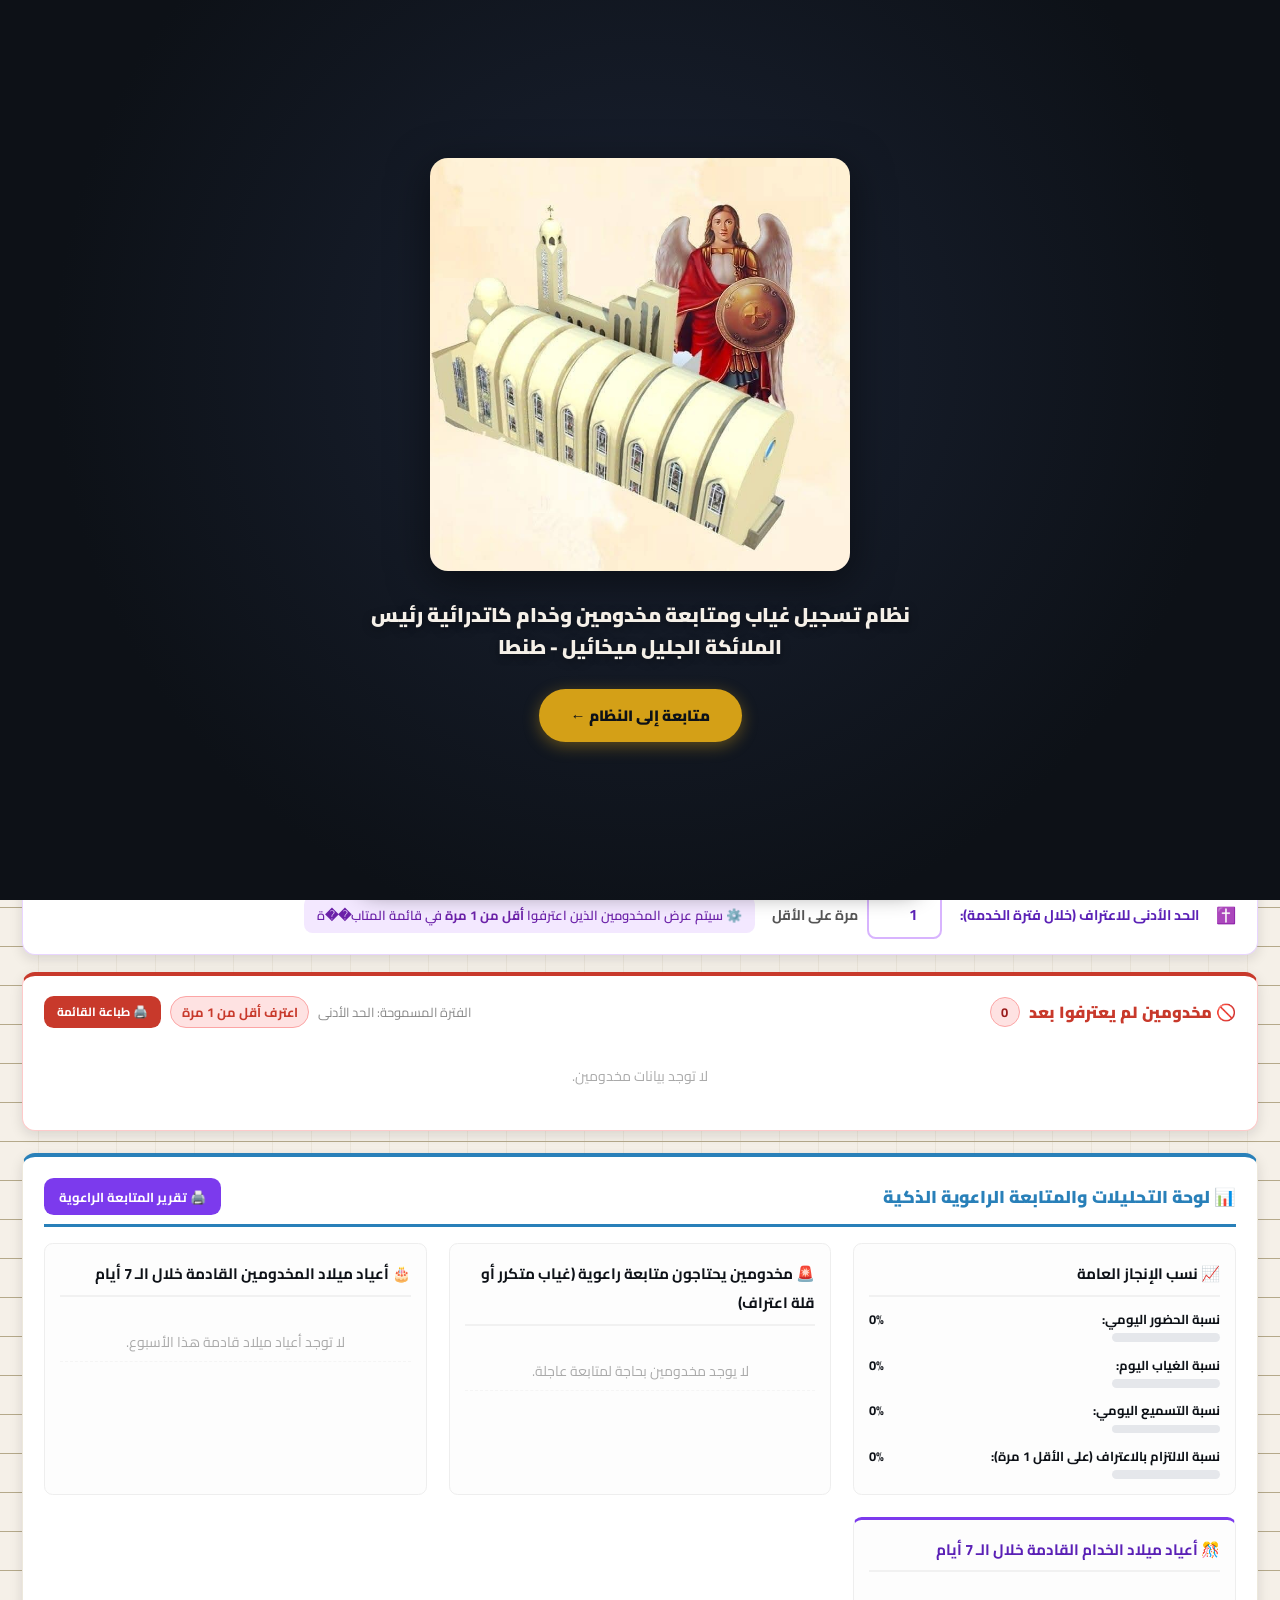
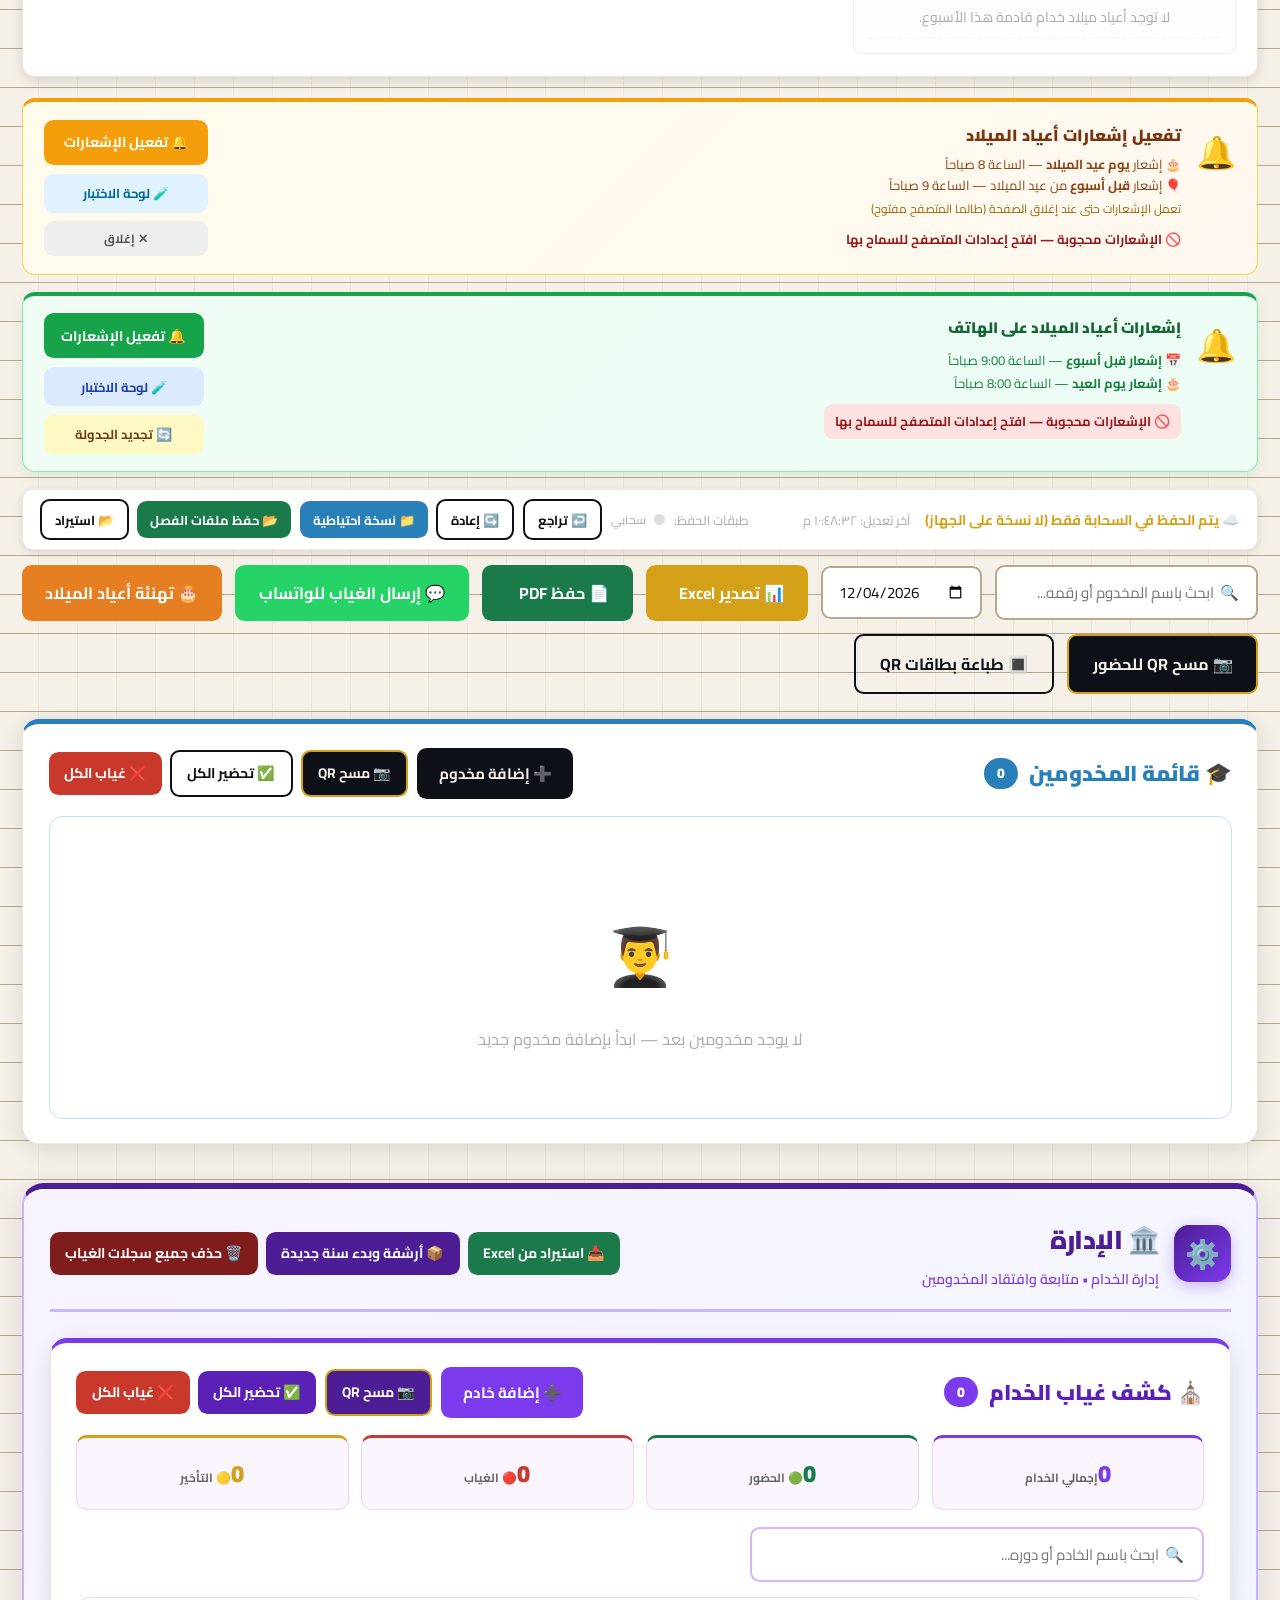
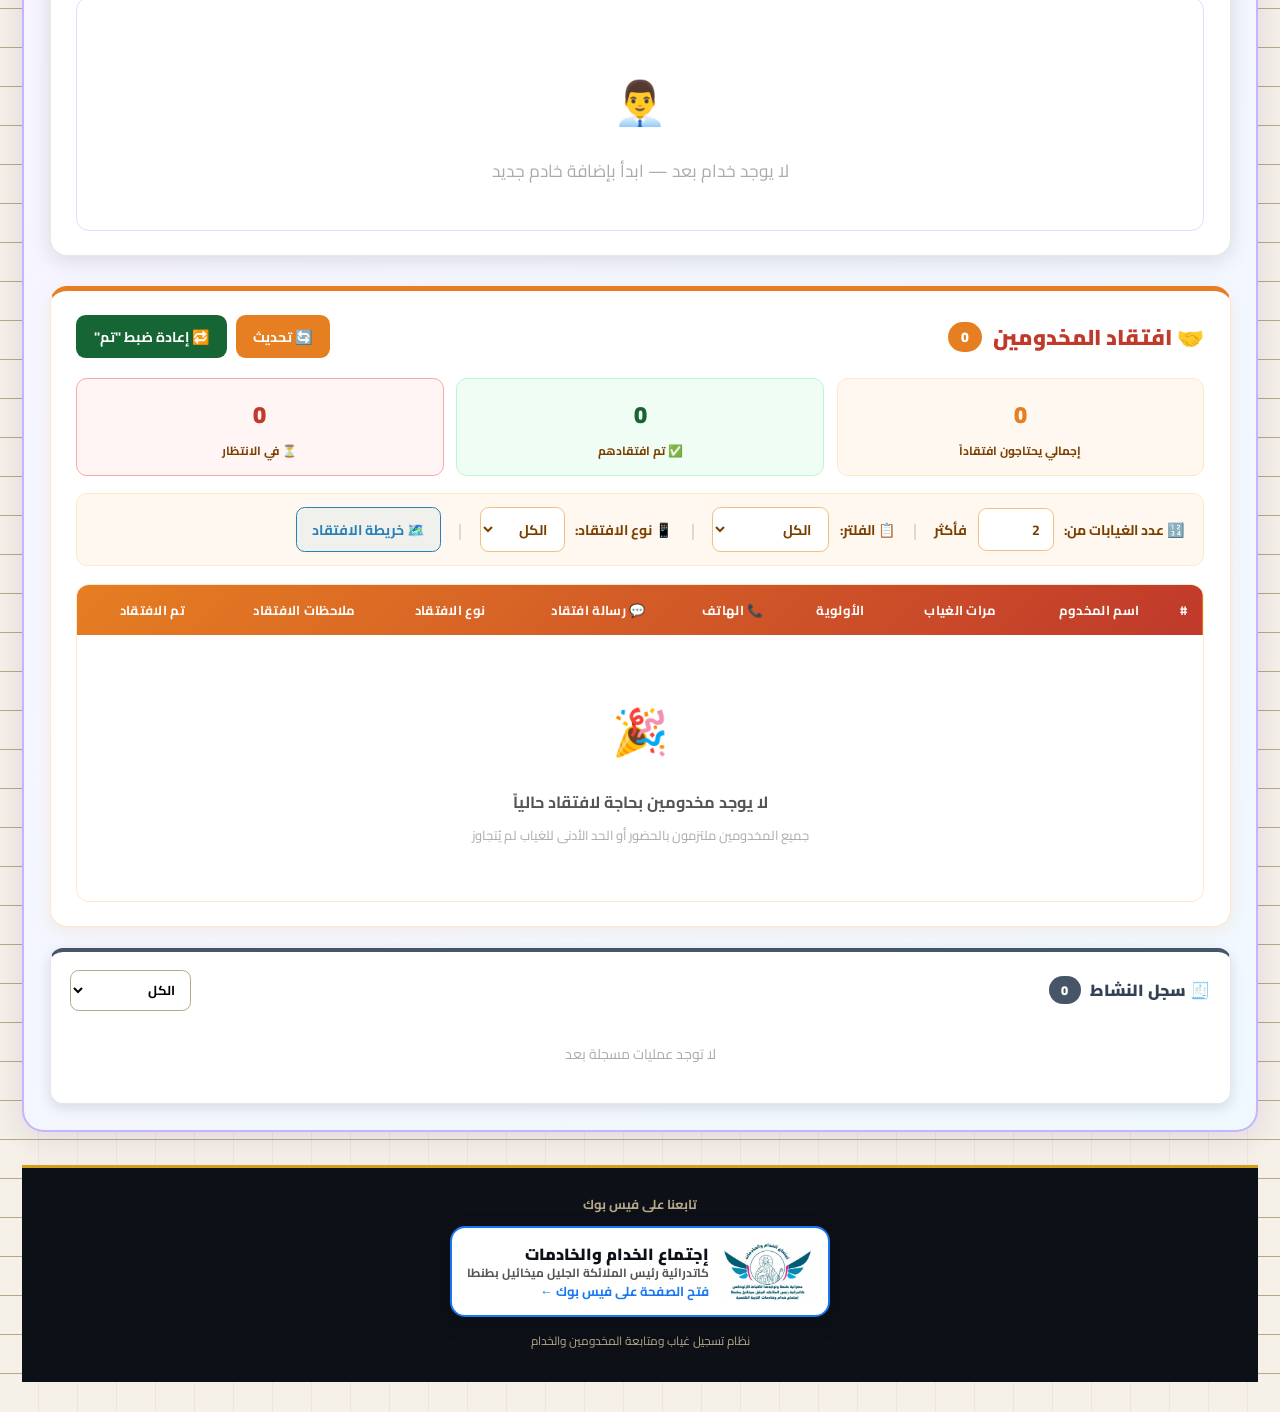
==== commit e8a08a83: "Add files via upload" ====
--- a/index.html
+++ b/index.html
@@ -502,6 +502,30 @@
   }
   .remove-photo-btn:hover { background: #c8392b; color: #fff; }
 
+  .photo-actions { display: none; gap: 8px; margin-top: 8px; }
+  .photo-actions .remove-photo-btn { display: block; flex: 1; width: auto; margin-top: 0; }
+  .photo-dl-btn {
+    flex: 1; padding: 9px 12px; border: 2px solid var(--accent2); border-radius: 9px;
+    background: #fff; color: var(--accent2); font-family: 'Cairo', sans-serif;
+    font-weight: 800; font-size: 13px; cursor: pointer; transition: all 0.2s;
+  }
+  .photo-dl-btn:hover { background: var(--accent2); color: #fff; }
+
+  .ocr-box { border: 1.5px dashed var(--accent2); background: rgba(41,128,185,0.06); border-radius: 12px; padding: 12px; margin-bottom: 14px; }
+  .ocr-title { font-weight: 800; font-size: 13.5px; color: var(--accent2); margin-bottom: 4px; }
+  .ocr-hint { font-size: 11.5px; color: #777; line-height: 1.7; margin-bottom: 8px; }
+  .ocr-btns { display: flex; gap: 8px; flex-wrap: wrap; }
+  .ocr-btn { flex: 1; min-width: 130px; text-align: center; padding: 9px 10px; border-radius: 9px; border: 2px solid var(--accent2); background: var(--accent2); color: #fff; font-family: 'Cairo', sans-serif; font-weight: 800; font-size: 13px; cursor: pointer; }
+  .ocr-btn.alt { background: #fff; color: var(--accent2); }
+  .ocr-btn input { display: none; }
+  .ocr-status { font-size: 12px; color: #555; margin-top: 8px; line-height: 1.7; }
+  .ocr-row { display: flex; align-items: center; gap: 8px; margin-top: 8px; flex-wrap: wrap; }
+  .ocr-row > label { font-size: 12.5px; font-weight: 700; min-width: 110px; display: flex; align-items: center; gap: 6px; }
+  .ocr-row input[type=text], .ocr-row input[type=date], .ocr-row select { flex: 1; min-width: 130px; padding: 7px 9px; border: 1.5px solid var(--line); border-radius: 8px; font-family: 'Cairo', sans-serif; font-size: 13px; background: #fff; }
+  .ocr-apply { width: 100%; margin-top: 10px; padding: 10px; border: none; border-radius: 9px; background: var(--green); color: #fff; font-family: 'Cairo', sans-serif; font-weight: 800; font-size: 14px; cursor: pointer; }
+  .ocr-raw summary { font-size: 12px; color: #666; cursor: pointer; margin-top: 8px; }
+  .ocr-raw pre { white-space: pre-wrap; font-family: 'Cairo', sans-serif; font-size: 12px; background: #fff; border: 1px solid var(--line); border-radius: 8px; padding: 8px; margin-top: 6px; max-height: 140px; overflow: auto; direction: rtl; }
+
   .modal-actions {
     display: flex;
     gap: 10px;
@@ -1674,6 +1698,45 @@
     .servants-table td:nth-child(1) > div,
     .servants-table td:nth-child(1) img { width: 60px !important; height: 60px !important; }
     .students-table .call-btn, .students-table .call-btn-2 { font-size: 10px; padding: 3px 6px; }
+  }
+
+  /* ===== بطاقة المخدوم/الخادم المضغوطة (صورة + اسم + اعتراف + قداس + حضور + إجراءات) ===== */
+  .cards-mode { min-width: 0 !important; width: 100% !important; display: block !important; }
+  .cards-mode thead { display: none !important; }
+  .cards-mode tbody { display: flex; flex-direction: column; gap: 10px; padding: 10px; }
+  .cards-mode tbody tr.sc-tr { display: block; border: none !important; background: transparent !important; }
+  .students-table.cards-mode td.sc-td, .servants-table.cards-mode td.sc-td {
+    position: static !important; display: block; width: auto !important; min-width: 0 !important; max-width: none !important;
+    padding: 0 !important; border: none !important; background: transparent !important; box-shadow: none !important;
+  }
+  .sc-card { background: #fff; border: 1.5px solid var(--line); border-radius: 14px; padding: 10px 12px; box-shadow: 0 2px 8px rgba(0,0,0,0.06); }
+  .servants-table.cards-mode .sc-card { border-color: #e9d5ff; }
+  .sc-top { display: flex; align-items: center; gap: 12px; flex-wrap: wrap; }
+  .sc-photo { width: 76px; height: 76px; flex: 0 0 76px; border-radius: 12px; overflow: hidden; border: 2px solid var(--line); background: var(--cream); display: flex; align-items: center; justify-content: center; font-size: 30px; cursor: pointer; }
+  .servants-table.cards-mode .sc-photo { border-color: #e9d5ff; background: #faf5ff; }
+  .sc-photo img { width: 100%; height: 100%; object-fit: cover; display: block; cursor: zoom-in; }
+  .sc-main { flex: 1 1 150px; min-width: 130px; }
+  .sc-name { display: block; font-size: 15.5px; font-weight: 800; line-height: 1.5; }
+  .sc-sub { font-size: 12px; color: #5b21b6; font-weight: 700; }
+  .sc-ctls { display: flex; gap: 10px; align-items: flex-start; flex-wrap: wrap; }
+  .sc-ctl { display: flex; flex-direction: column; align-items: center; gap: 4px; }
+  .sc-lbl { font-size: 11px; font-weight: 800; color: #666; white-space: nowrap; }
+  .sc-cnt { display: flex; align-items: center; gap: 4px; }
+  .sc-minus { width: 28px; height: 28px; border-radius: 50%; border: 1.5px solid var(--line); background: #fff; font-weight: 900; font-size: 16px; line-height: 1; cursor: pointer; color: #666; padding: 0; }
+  .sc-minus:active { background: var(--cream); }
+  .sc-actions { display: flex; gap: 4px; flex-wrap: wrap; max-width: 100%; }
+  .sc-actions a { text-decoration: none; }
+  .sc-more-btn { margin-top: 8px; width: 100%; border: none; background: var(--cream); border-radius: 8px; padding: 5px; font-family: 'Cairo', sans-serif; font-size: 12px; font-weight: 700; color: #666; cursor: pointer; }
+  .sc-more { display: none; margin-top: 8px; grid-template-columns: repeat(auto-fit, minmax(150px, 1fr)); gap: 8px; }
+  .sc-card.open .sc-more { display: grid; }
+  .sc-f { background: #faf8f3; border-radius: 8px; padding: 6px 8px; font-size: 12.5px; }
+  .sc-f b { display: block; font-size: 10.5px; color: #888; font-weight: 700; margin-bottom: 2px; }
+  .sc-f input[type=text] { width: 100%; border: 1px solid #ddd; border-radius: 6px; padding: 5px 8px; font-family: 'Cairo', sans-serif; font-size: 13px; background: #fff; }
+  .sc-chk { display: flex; align-items: center; gap: 6px; margin-top: 6px; font-size: 12px; }
+  @media (max-width: 600px) {
+    .sc-photo { width: 64px; height: 64px; flex-basis: 64px; }
+    .sc-ctls { width: 100%; justify-content: space-around; }
+    .sc-actions { width: 100%; justify-content: center; }
   }
 </style>
 
@@ -2461,7 +2524,7 @@
       </div>
     </div>
     <div class="table-wrapper" style="box-shadow:none;border:1px solid #bee3f8;border-radius:12px;">
-      <table class="students-table">
+      <table class="students-table cards-mode">
         <thead>
           <tr>
             <th>صورة المخدوم</th>
@@ -2532,7 +2595,7 @@
       <input type="search" id="servantSearchBox" class="search-box" style="width:100%;max-width:420px;border-color:#d8b4fe;" placeholder="🔍  ابحث باسم الخادم أو دوره..." oninput="filterServants(this.value)" />
     </div>
     <div class="servants-table-wrapper">
-      <table class="servants-table">
+      <table class="servants-table cards-mode">
         <thead>
           <tr>
             <th>صورة الخادم</th><th>اسم الخادم</th><th>الدور / المسمى</th><th>📞 الهاتف الأساسي</th><th>📱 الهاتف الاحتياطي</th>
@@ -2595,6 +2658,8 @@
         <option value="phone">هاتف</option>
         <option value="visit">زيارة</option>
       </select>
+      <span style="margin:0 6px;color:#ccc;">|</span>
+      <button type="button" class="map-mini-btn" style="font-size:13px;padding:8px 14px;" onclick="openFollowupMap()">🗺️ خريطة الافتقاد</button>
     </div>
 
     <div class="followup-table-wrapper">
@@ -2701,6 +2766,17 @@
 <div class="overlay" id="addOverlay">
   <div class="modal">
     <h2><span>👤</span> <span id="modalTitle">إضافة مخدوم جديد</span></h2>
+
+    <div class="ocr-box">
+      <div class="ocr-title">✨ استخراج البيانات من صورة</div>
+      <div class="ocr-hint">صوّر استمارة أو ورقة مكتوب عليها البيانات (أو اختر صورة من المعرض) وسيتم ملء الحقول تلقائيًا، وتقدر تراجعها وتعدّلها قبل التطبيق.</div>
+      <div class="ocr-btns">
+        <label class="ocr-btn">📷 التقاط بالكاميرا<input type="file" accept="image/*" capture="environment" onchange="ocrFromFile(event,'student')"></label>
+        <label class="ocr-btn alt">🖼️ اختيار صورة<input type="file" accept="image/*" onchange="ocrFromFile(event,'student')"></label>
+      </div>
+      <div class="ocr-status" id="ocrStatus_student"></div>
+      <div id="ocrResult_student"></div>
+    </div>
     
     <div class="field-group">
       <label>صورة المخدوم</label>
@@ -2711,7 +2787,10 @@
           <div class="upload-text">اضغط لرفع صورة للمخدوم</div>
         </div>
       </div>
-      <button type="button" id="removeStudentPhotoBtn" class="remove-photo-btn" onclick="removeStudentPhoto()">🗑️ حذف الصورة</button>
+      <div class="photo-actions" id="studentPhotoActions">
+        <button type="button" class="photo-dl-btn" onclick="downloadPersonPhoto('student')">⬇️ تنزيل الصورة</button>
+        <button type="button" id="removeStudentPhotoBtn" class="remove-photo-btn" onclick="removeStudentPhoto()">🗑️ حذف الصورة</button>
+      </div>
     </div>
 
     <div class="field-group">
@@ -2805,6 +2884,17 @@
 <div class="servant-overlay" id="addServantOverlay">
   <div class="servant-modal">
     <h2>👨‍💼 <span id="servantModalTitle">إضافة خادم جديد</span></h2>
+
+    <div class="ocr-box">
+      <div class="ocr-title">✨ استخراج البيانات من صورة</div>
+      <div class="ocr-hint">صوّر استمارة أو ورقة مكتوب عليها البيانات (أو اختر صورة من المعرض) وسيتم ملء الحقول تلقائيًا، وتقدر تراجعها وتعدّلها قبل التطبيق.</div>
+      <div class="ocr-btns">
+        <label class="ocr-btn">📷 التقاط بالكاميرا<input type="file" accept="image/*" capture="environment" onchange="ocrFromFile(event,'servant')"></label>
+        <label class="ocr-btn alt">🖼️ اختيار صورة<input type="file" accept="image/*" onchange="ocrFromFile(event,'servant')"></label>
+      </div>
+      <div class="ocr-status" id="ocrStatus_servant"></div>
+      <div id="ocrResult_servant"></div>
+    </div>
     <div class="field-group">
       <label>صورة الخادم</label>
       <div class="photo-upload" id="servantPhotoUploadArea">
@@ -2814,7 +2904,10 @@
           <div class="upload-text">اضغط لرفع صورة الخادم</div>
         </div>
       </div>
-      <button type="button" id="removeServantPhotoBtn" class="remove-photo-btn" onclick="removeServantPhoto()">🗑️ حذف الصورة</button>
+      <div class="photo-actions" id="servantPhotoActions">
+        <button type="button" class="photo-dl-btn" onclick="downloadPersonPhoto('servant')">⬇️ تنزيل الصورة</button>
+        <button type="button" id="removeServantPhotoBtn" class="remove-photo-btn" onclick="removeServantPhoto()">🗑️ حذف الصورة</button>
+      </div>
     </div>
     <div class="field-group">
       <label>اسم الخادم *</label>
@@ -3038,6 +3131,8 @@
     servants = [];
     attendance = {};
     servantsAttendance = {};
+    servantConfessions = {};
+    servantMass = {};
     notes = {};
     recitations = {};
     recitationDone = {};
@@ -3165,6 +3260,9 @@
   let massAttendance = {};
   let servants = [];
   let servantsAttendance = {};
+  let _scOpen = {};              // حالة فتح تفاصيل البطاقات (تبقى مفتوحة بعد إعادة الرسم)
+  let servantConfessions = {};   // اعترافات الخدام: servantConfessions[sid] = عدد
+  let servantMass = {};          // حضور قداس الخدام: servantMass[sid] = عدد
   let editingServantId = null;
   let currentServantPhoto = null;
   let editingId  = null;
@@ -3259,7 +3357,7 @@
   // <<< stage-fix:snap-end
 
   function makeSnapshot() {
-    return { students, attendance, notes, recitations, recitationDone, confessions, massAttendance, servants, servantsAttendance, sessionMeta, className: getClassName(), stage: _snapStage(), gender: _snapGender(), classPhoto: currentClassPhoto, absenceDay: getAbsenceDayOfWeek(), followup: followupStore, absenceReasons: absenceReasons, absenceReasonTexts: absenceReasonTexts, activityLog: activityLog, savedAt: new Date().toISOString(), v: 2 };
+    return { students, attendance, notes, recitations, recitationDone, confessions, massAttendance, servants, servantsAttendance, servantConfessions, servantMass, sessionMeta, className: getClassName(), stage: _snapStage(), gender: _snapGender(), classPhoto: currentClassPhoto, absenceDay: getAbsenceDayOfWeek(), followup: followupStore, absenceReasons: absenceReasons, absenceReasonTexts: absenceReasonTexts, activityLog: activityLog, savedAt: new Date().toISOString(), v: 2 };
   }
 
   function applySnapshot(snap) {
@@ -3274,6 +3372,8 @@
     massAttendance = snap.massAttendance || {};
     servants = snap.servants || [];
     servantsAttendance = snap.servantsAttendance || {};
+    servantConfessions = (snap.servantConfessions && typeof snap.servantConfessions === 'object') ? snap.servantConfessions : {};
+    servantMass = (snap.servantMass && typeof snap.servantMass === 'object') ? snap.servantMass : {};
     followupStore = snap.followup || {};
     absenceReasons = (snap.absenceReasons && typeof snap.absenceReasons === 'object') ? snap.absenceReasons : {};
     absenceReasonTexts = (snap.absenceReasonTexts && typeof snap.absenceReasonTexts === 'object') ? snap.absenceReasonTexts : {};
@@ -6210,71 +6310,73 @@
         ? `<img src="${s.photo}" loading="lazy" decoding="async" style="width:100px;height:100px;object-fit:cover;border-radius:8px;cursor:zoom-in;display:block;" onclick="event.stopPropagation();openPhotoLightbox('${s.id}')" title="اضغط لعرض الصورة كاملة">`
         : `<span style="font-size:20px;">👤</span>`;
 
-      return `<tr>
-        <td>
-          <div class="student-photo" onclick="viewStudent('${s.id}')" style="cursor:pointer;width:100px;height:100px;">${photoHtml}</div>
-        </td>
-        <td>
-          <div class="student-info">
-            <strong>${s.name}</strong>
-            <div class="call-btns-group" style="margin-top:5px;">
-              ${s.ownPhone ? `<a class="call-btn" href="tel:${s.ownPhone}" title="اتصال بالمخدوم مباشرة" style="background:#fef3c7;color:#92400e;border-color:#fcd34d;">📱 ${s.ownPhone}</a>` : ''}
-              ${s.phone ? `<a class="call-btn" href="tel:${s.phone}" title="اتصال بولي الأمر">📞 ${s.phone}</a>` : ''}
-              ${s.phone2 ? `<a class="call-btn-2" href="tel:${s.phone2}" title="اتصال بولي الأمر(الأم)">📞 ${s.phone2}</a>` : ''}
+      const _open = _scOpen['s:' + s.id] ? ' open' : '';
+      const _cardPhoto = s.photo
+        ? `<img src="${s.photo}" loading="lazy" decoding="async" alt="" onclick="event.stopPropagation();openPhotoLightbox('${s.id}')" title="اضغط لعرض الصورة كاملة">`
+        : `<span>👤</span>`;
+      return `<tr class="sc-tr"><td colspan="17" class="sc-td">
+        <div class="sc-card${_open}">
+          <div class="sc-top">
+            <div class="sc-photo" onclick="viewStudent('${s.id}')">${_cardPhoto}</div>
+            <div class="sc-main">
+              <strong class="sc-name">${_esc(s.name)}</strong>
+              <div class="call-btns-group" style="margin-top:4px;">
+                ${s.ownPhone ? `<a class="call-btn" href="tel:${s.ownPhone}" title="اتصال بالمخدوم مباشرة" style="background:#fef3c7;color:#92400e;border-color:#fcd34d;">📱 ${s.ownPhone}</a>` : ''}
+                ${s.phone ? `<a class="call-btn" href="tel:${s.phone}" title="اتصال بولي الأمر">📞 ${s.phone}</a>` : ''}
+                ${s.phone2 ? `<a class="call-btn-2" href="tel:${s.phone2}" title="اتصال بولي الأمر(الأم)">📞 ${s.phone2}</a>` : ''}
+              </div>
+            </div>
+            <div class="sc-ctls">
+              <div class="sc-ctl">
+                <span class="sc-lbl">✝️ الاعتراف</span>
+                <div class="sc-cnt">
+                  <button type="button" class="sc-minus" title="إنقاص" onclick="changeConfession('${s.id}', -1)">−</button>
+                  <button type="button" class="confession-count-btn" onclick="changeConfession('${s.id}', 1)" title="اضغط لإضافة اعتراف">✝️ ${confCount}</button>
+                </div>
+              </div>
+              <div class="sc-ctl">
+                <span class="sc-lbl">⛪ حضور القداس</span>
+                <div class="sc-cnt">
+                  <button type="button" class="sc-minus" title="إنقاص" onclick="changeMassAttendance('${s.id}', -1)">−</button>
+                  <button type="button" class="mass-count-btn" onclick="changeMassAttendance('${s.id}', 1)" title="اضغط لإضافة حضور قداس">⛪ ${massCount}</button>
+                </div>
+              </div>
+              <div class="sc-ctl">
+                <span class="sc-lbl">📋 تسجيل الحضور</span>
+                <button type="button" class="status-badge ${status}" onclick="cycleStatus('${s.id}')">${statusLabels[status]}</button>
+                ${status === 'absent' ? absenceReasonSelectHtml(s.id) : ''}
+              </div>
+            </div>
+            <div class="sc-actions">
+              ${s.ownPhone ? `<a class="action-btn" title="اتصال بالمخدوم" href="tel:${s.ownPhone}">📱</a>` : ''}
+              ${s.phone ? `<a class="action-btn" title="اتصال بولي الأمر" href="tel:${s.phone}">📞</a>` : ''}
+              ${mapActionBtn(s)}
+              <button class="action-btn" title="سجل الحضور والغياب" onclick="openAbsenceHistory('${s.id}')">📅</button>
+              <button class="action-btn" title="عرض" onclick="viewStudent('${s.id}')">👁️</button>
+              <button class="action-btn" title="تعديل" onclick="openEditModal('${s.id}')">✏️</button>
+              <button class="action-btn admin-only-del" title="حذف" onclick="deleteStudent('${s.id}')">🗑️</button>
             </div>
           </div>
-        </td>
-        <td><strong>${s.id}</strong></td>
-        <td><span style="font-family:monospace; font-weight:bold;">${formattedDob}</span></td>
-        <td>${s.school || '—'}</td>
-        <td>${s.class || '—'}</td>
-        <td><span style="font-size:13px;color:#555;">${s.confessor || '—'}</span></td>
-        <td style="text-align:center;">
-          <button class="confession-count-btn" onclick="changeConfession('${s.id}', 1)" title="اضغط لإضافة اعتراف، اضغط بزر الفأرة الأيمن للإنقاص">
-            ✝️ ${confCount}
-          </button>
-        </td>
-        <td style="text-align:center;">
-          <button class="mass-count-btn" onclick="changeMassAttendance('${s.id}', 1)" title="اضغط لإضافة حضور قداس، اضغط بزر الفأرة الأيمن للإنقاص">
-            ⛪ ${massCount}
-          </button>
-        </td>
-        <td style="text-align:center;">
-          <span class="attendance-count-btn" title="عدد مرات حضور الخدمة (يُحسب تلقائياً)">
-            🎓 ${serviceAttCount}
-          </span>
-        </td>
-        <td style="text-align:center;">${absentWarningHtml}</td>
-        <td>
-          <button class="status-badge ${status}" onclick="cycleStatus('${s.id}')">
-            ${statusLabels[status]}
-          </button>
-          ${status === 'absent' ? absenceReasonSelectHtml(s.id) : ''}
-        </td>
-        <td>
-          <input type="text" value="${recTxt}" placeholder="مثال: محفوظة, مزمور"
-            style="border:1px solid #ddd;border-radius:6px;padding:5px 10px;font-family:Cairo,sans-serif;font-size:13px;width:250px;background:white;"
-            onchange="setRecitationText('${s.id}', this.value)" />
-        </td>
-        <td style="text-align:center;">
-          <input type="checkbox" ${isDone} class="recitation-checkbox" onchange="toggleRecitationDone('${s.id}', this.checked)" />
-        </td>
-        <td><span style="font-size:12px; color:#555;">${s.extraNotes || '—'}</span></td>
-        <td>
-          <input type="text" value="${note}" placeholder="ملاحظة اليوم..."
-            style="border:1px solid #ddd;border-radius:6px;padding:5px 10px;font-family:Cairo,sans-serif;font-size:13px;width:120px;background:white;"
-            onchange="setNote('${s.id}', this.value)" />
-        </td>
-        <td>
-          ${s.ownPhone ? `<a class="action-btn" title="اتصال بالمخدوم" href="tel:${s.ownPhone}">📱</a>` : ''}
-          ${s.phone ? `<a class="action-btn" title="اتصال بولي الأمر" href="tel:${s.phone}">📞</a>` : ''}
-          ${mapActionBtn(s)}
-          <button class="action-btn" title="سجل الحضور والغياب" onclick="openAbsenceHistory('${s.id}')">📅</button>
-          <button class="action-btn" title="عرض" onclick="viewStudent('${s.id}')">👁️</button>
-          <button class="action-btn" title="تعديل" onclick="openEditModal('${s.id}')">✏️</button>
-          <button class="action-btn admin-only-del" title="حذف" onclick="deleteStudent('${s.id}')">🗑️</button>
-        </td>
-      </tr>`;
+          <button type="button" class="sc-more-btn" onclick="scToggleMore(this,'s:${s.id}')">${_open ? '▴ إخفاء التفاصيل' : '▾ المزيد من التفاصيل'}${note ? ' 📝' : ''}</button>
+          <div class="sc-more">
+            <div class="sc-f"><b>رقم المخدوم</b>${_esc(s.id)}</div>
+            <div class="sc-f"><b>تاريخ الميلاد</b>${formattedDob}</div>
+            <div class="sc-f"><b>المدرسة</b>${_esc(s.school || '—')}</div>
+            <div class="sc-f"><b>الفصل</b>${_esc(s.class || '—')}</div>
+            <div class="sc-f"><b>اب الاعتراف</b>${_esc(s.confessor || '—')}</div>
+            <div class="sc-f"><b>🎓 حضور الخدمة</b>${serviceAttCount}</div>
+            <div class="sc-f"><b>الغياب المتكرر</b>${absentWarningHtml}</div>
+            <div class="sc-f"><b>ملاحظات عامة</b>${_esc(s.extraNotes || '—')}</div>
+            <div class="sc-f"><b>إنجاز التسميع</b>
+              <input type="text" value="${_esc(recTxt)}" placeholder="مثال: محفوظة, مزمور" onchange="setRecitationText('${s.id}', this.value)" />
+              <label class="sc-chk"><input type="checkbox" ${isDone} class="recitation-checkbox" onchange="toggleRecitationDone('${s.id}', this.checked)" /> تم التسميع</label>
+            </div>
+            <div class="sc-f"><b>ملاحظات اليوم</b>
+              <input type="text" value="${_esc(note)}" placeholder="ملاحظة اليوم..." onchange="setNote('${s.id}', this.value)" />
+            </div>
+          </div>
+        </div>
+      </td></tr>`;
     }).join('');
 
     updateStats();
@@ -6523,6 +6625,7 @@
 
   // =================== ADD / EDIT ===================
   function openAddModal() {
+    ocrReset('student');
     editingId = null;
     currentPhoto = null;
     document.getElementById('modalTitle').textContent = 'إضافة مخدوم جديد';
@@ -6544,6 +6647,7 @@
 
   function openEditModal(id) {
     if (!checkRecordsPassword()) return;
+    ocrReset('student');
     editingId = id;
     const s = students.find(x => x.id === id);
     if (!s) return;
@@ -6574,8 +6678,8 @@
 
   function updatePhotoPreview(src) {
     const wrap = document.getElementById('photoPreviewWrap');
-    const rmBtn = document.getElementById('removeStudentPhotoBtn');
-    if (rmBtn) rmBtn.style.display = src ? 'block' : 'none';
+    const pa = document.getElementById('studentPhotoActions');
+    if (pa) pa.style.display = src ? 'flex' : 'none';
     if (src) {
       wrap.innerHTML = `<img src="${src}" class="preview"><div class="upload-text">اضغط لتغيير الصورة</div>`;
     } else {
@@ -7492,6 +7596,338 @@
 
   document.addEventListener('keydown', e => { if (e.key === 'Escape') closePhotoLightbox(); });
 
+  // =================== تنزيل صورة المخدوم / الخادم ===================
+  async function downloadPersonPhoto(kind) {
+    const src = kind === 'student' ? currentPhoto : currentServantPhoto;
+    if (!src) { setStatus('⚠️ لا توجد صورة لتنزيلها', '#c8392b', false); return; }
+    const nameEl = document.getElementById(kind === 'student' ? 'studentName' : 'servantName');
+    const base = ((nameEl && nameEl.value.trim()) || (kind === 'student' ? 'مخدوم' : 'خادم')).replace(/[\\/:*?"<>|]+/g, '_');
+    let href = src, revoke = false;
+    try {
+      if (!/^data:/i.test(src)) {            // الصورة رابط (Storage) وليست Base64
+        const res = await fetch(src);
+        const blob = await res.blob();
+        href = URL.createObjectURL(blob);
+        revoke = true;
+      }
+    } catch (e) {
+      window.open(src, '_blank');            // لو منع المتصفح الجلب: نفتحها في تبويب ليحفظها المستخدم
+      return;
+    }
+    const mime = (/^data:(image\/[a-z0-9.+-]+)/i.exec(src) || [])[1] || 'image/jpeg';
+    const ext = mime.indexOf('png') > -1 ? 'png' : mime.indexOf('webp') > -1 ? 'webp' : 'jpg';
+    const a = document.createElement('a');
+    a.href = href;
+    a.download = base + '.' + ext;
+    document.body.appendChild(a);
+    a.click();
+    a.remove();
+    if (revoke) setTimeout(() => URL.revokeObjectURL(href), 4000);
+    setStatus('✅ تم تنزيل الصورة', '#1a7a4a', false);
+  }
+
+  // =================== استخراج البيانات من صورة / كاميرا (OCR) ===================
+  // يستخدم Tesseract.js (يُحمَّل عند أول استخدام فقط، ويحتاج إنترنت في أول مرة)
+  const OCR_CFG = {
+    student: {
+      fields: {
+        name: ['اسم المخدوم', 'studentName'], dob: ['تاريخ الميلاد', 'studentDob'],
+        school: ['المدرسة', 'studentSchool'], cls: ['الفصل الدراسي', 'studentClass'],
+        address: ['العنوان', 'studentAddress'], confessor: ['اب الاعتراف', 'studentConfessor']
+      },
+      phones: [['هاتف الأب', 'studentPhone'], ['هاتف الأم', 'studentPhone2'], ['هاتف المخدوم', 'studentOwnPhone']]
+    },
+    servant: {
+      fields: {
+        name: ['اسم الخادم', 'servantName'], role: ['الدور / المسمى', 'servantRole'],
+        dob: ['تاريخ الميلاد', 'servantDob'], address: ['العنوان', 'servantAddress']
+      },
+      phones: [['الهاتف الأساسي', 'servantPhone'], ['الهاتف الاحتياطي', 'servantPhone2']]
+    }
+  };
+  const OCR_LIB_URL = 'https://cdn.jsdelivr.net/npm/tesseract.js@5.1.1/dist/tesseract.min.js';
+  let _ocrLibPromise = null;
+
+  function ocrEsc(v) {
+    return String(v == null ? '' : v).replace(/[&<>"']/g, c => ({ '&': '&amp;', '<': '&lt;', '>': '&gt;', '"': '&quot;', "'": '&#39;' }[c]));
+  }
+
+  function ocrLoadLib() {
+    if (window.Tesseract) return Promise.resolve(window.Tesseract);
+    if (_ocrLibPromise) return _ocrLibPromise;
+    _ocrLibPromise = new Promise((resolve, reject) => {
+      const sc = document.createElement('script');
+      sc.src = OCR_LIB_URL;
+      sc.onload = () => window.Tesseract ? resolve(window.Tesseract) : reject(new Error('lib'));
+      sc.onerror = () => reject(new Error('lib'));
+      document.head.appendChild(sc);
+    }).catch(e => { _ocrLibPromise = null; throw e; });
+    return _ocrLibPromise;
+  }
+
+  // تجهيز الصورة: تصغير/تكبير مناسب + تدرّج رمادي + تباين لتحسين دقة القراءة
+  function ocrPrepareCanvas(file) {
+    return new Promise((resolve, reject) => {
+      const reader = new FileReader();
+      reader.onerror = () => reject(new Error('read'));
+      reader.onload = () => {
+        const img = new Image();
+        img.onerror = () => reject(new Error('img'));
+        img.onload = () => {
+          const target = 1800;
+          let w = img.width, h = img.height;
+          const k = target / Math.max(w, h);
+          if (k < 1 || Math.max(w, h) < 1000) { w = Math.round(w * k); h = Math.round(h * k); }
+          const cv = document.createElement('canvas');
+          cv.width = w; cv.height = h;
+          const ctx = cv.getContext('2d');
+          ctx.drawImage(img, 0, 0, w, h);
+          try {
+            const d = ctx.getImageData(0, 0, w, h), px = d.data;
+            for (let i = 0; i < px.length; i += 4) {
+              let g = 0.299 * px[i] + 0.587 * px[i + 1] + 0.114 * px[i + 2];
+              g = (g - 128) * 1.3 + 128;
+              g = g < 0 ? 0 : g > 255 ? 255 : g;
+              px[i] = px[i + 1] = px[i + 2] = g;
+            }
+            ctx.putImageData(d, 0, 0);
+          } catch (e) { /* نكمل بالصورة كما هي */ }
+          resolve(cv);
+        };
+        img.src = reader.result;
+      };
+      reader.readAsDataURL(file);
+    });
+  }
+
+  function ocrNormalizeDigits(t) {
+    return String(t || '')
+      .replace(/[٠-٩]/g, d => '٠١٢٣٤٥٦٧٨٩'.indexOf(d))
+      .replace(/[۰-۹]/g, d => '۰۱۲۳۴۵۶۷۸۹'.indexOf(d));
+  }
+
+  // توحيد الحروف للمقارنة فقط (أ/إ/آ→ا ، ة→ه ، ى→ي)
+  function ocrNcl(x) {
+    return String(x || '').replace(/[ً-ٟـ]/g, '').replace(/[أإآ]/g, 'ا').replace(/ة/g, 'ه').replace(/ى/g, 'ي').replace(/\s+/g, ' ').trim();
+  }
+
+  function ocrDate(a, b, c) {
+    let y, m, d;
+    if (String(a).length === 4) { y = +a; m = +b; d = +c; }
+    else if (String(c).length === 4) { d = +a; m = +b; y = +c; }
+    else if (String(c).length === 2) { d = +a; m = +b; y = +c; y += y > 30 ? 1900 : 2000; }
+    else return null;
+    const now = new Date().getFullYear();
+    if (!(m >= 1 && m <= 12 && d >= 1 && d <= 31 && y >= 1930 && y <= now)) return null;
+    return y + '-' + String(m).padStart(2, '0') + '-' + String(d).padStart(2, '0');
+  }
+
+  const OCR_KEYS = {
+    name: /^(?:ال)?اسم(?: (?:ال)?(?:مخدوم|خادم|طالب|طفل|كامل|رباعي|ثلاثي))?$|^(?:ال)?(?:مخدوم|خادم)$/,
+    dob: /^تاريخ (?:ال)?(?:ميلاد|ميلادي)$|^(?:ال)?ميلاد$/,
+    school: /^(?:اسم )?(?:ال)?مدرسه$/,
+    cls: /^(?:ال)?(?:فصل|صف)(?: (?:ال)?دراسي)?$|^(?:ال)?سنه (?:ال)?دراسيه$/,
+    address: /^(?:ال)?عنوان(?: (?:ال)?سكن)?$|^(?:ال)?سكن$/,
+    confessor: /^(?:اب|الاب) (?:ال)?اعتراف$|^(?:اب|الاب) (?:ال)?روحي$|^(?:اب|الاب) (?:ال)?كاهن$/,
+    role: /^(?:ال)?(?:دور|مسمي|مسمى|وظيفه)(?: ?\/ ?(?:ال)?(?:مسمي|مسمى|دور))?$/
+  };
+  const OCR_NOT_NAME = /جمهوري|مصر|بطاق|استمار|بيانات|كنيس|كاتدرائ|رئيس الملائك|ميخائيل|نموذج|اسم |تاريخ|عنوان|هاتف|تليفون|موبايل|مدرس|فصل/;
+
+  function ocrParseText(raw) {
+    const text = ocrNormalizeDigits(raw || '');
+    const lines = text.split(/\r?\n/).map(l => l.replace(/[|_«»"]+/g, ' ').replace(/\s+/g, ' ').trim()).filter(l => l.length > 1);
+    const out = { phones: [] };
+    const used = new Set();
+
+    // 1) الحقول ذات العناوين (مثال: "العنوان: ش الجيش")
+    lines.forEach((line, idx) => {
+      let key = null, val = '';
+      const ci = line.search(/[:：]/);
+      if (ci > 0) {
+        const left = ocrNcl(line.slice(0, ci));
+        for (const k in OCR_KEYS) { if (OCR_KEYS[k].test(left)) { key = k; val = line.slice(ci + 1).trim(); break; } }
+      }
+      if (!key) {
+        const words = line.split(' ');
+        for (let n = Math.min(3, words.length - 1); n >= 1 && !key; n--) {
+          const left = ocrNcl(words.slice(0, n).join(' '));
+          for (const k in OCR_KEYS) { if (OCR_KEYS[k].test(left)) { key = k; val = words.slice(n).join(' ').replace(/^[-–:：]\s*/, '').trim(); break; } }
+        }
+      }
+      if (key) {
+        used.add(idx);
+        if (val && !out[key]) out[key] = val;
+      }
+    });
+
+    // 2) الهواتف المصرية (نشيل الفواصل بين الأرقام ونستبعد الرقم القومي)
+    const flat = text.replace(/(\d)[\s\-.]+(?=\d)/g, '$1');
+    const ids = flat.match(/\b[23]\d{13}\b/g) || [];
+    const noId = ids.reduce((t, id) => t.replace(id, ' '), flat);
+    const phoneRx = /(?:^|\D)((?:\+?20|0)?1[0125]\d{8})(?!\d)/g;
+    let m;
+    while ((m = phoneRx.exec(noId))) {
+      let d = m[1].replace(/\D/g, '');
+      if (d.startsWith('20') && d.length === 12) d = '0' + d.slice(2);
+      else if (d.length === 10) d = '0' + d;
+      if (/^01[0125]\d{8}$/.test(d) && out.phones.indexOf(d) === -1) out.phones.push(d);
+    }
+
+    // 3) تاريخ الميلاد: من الحقل المعنون، أو أول تاريخ في الورقة، أو من الرقم القومي
+    const dateRx = /(\d{1,4})\s*[\/\-.]\s*(\d{1,2})\s*[\/\-.]\s*(\d{1,4})/;
+    if (out.dob) {
+      const dm = dateRx.exec(out.dob);
+      out.dob = dm ? ocrDate(dm[1], dm[2], dm[3]) : null;
+      if (!out.dob) delete out.dob;
+    }
+    if (!out.dob) {
+      for (const line of lines) {
+        const dm = dateRx.exec(line);
+        const iso = dm && ocrDate(dm[1], dm[2], dm[3]);
+        if (iso) { out.dob = iso; break; }
+      }
+    }
+    if (!out.dob && ids.length) {
+      const id = ids[0], cent = id[0] === '2' ? '19' : '20';
+      const iso = ocrDate(cent + id.slice(1, 3), id.slice(3, 5), id.slice(5, 7));
+      if (iso) out.dob = iso;
+    }
+
+    // 4) الاسم: لو مفيش عنوان "الاسم" ناخد أول سطر عربي من 2–5 كلمات
+    if (!out.name) {
+      for (let i = 0; i < lines.length; i++) {
+        if (used.has(i)) continue;
+        const l = lines[i].replace(/[ً-ٟ]/g, '');
+        if (!/^[؀-ۿ ]+$/.test(l) || OCR_NOT_NAME.test(ocrNcl(l))) continue;
+        const w = l.split(' ').filter(x => x.length >= 2);
+        if (w.length >= 2 && w.length <= 5) { out.name = w.join(' '); used.add(i); break; }
+      }
+    }
+
+    // 5) العنوان: لو مفيش عنوان معنون، أول سطر فيه كلمات عناوين شائعة
+    if (!out.address) {
+      for (let i = 0; i < lines.length; i++) {
+        if (used.has(i)) continue;
+        if (/(شارع|ش\s|عماره|عمارة|برج|منطقه|منطقة|مدينه|مدينة|قريه|قرية|ميدان|حي\s)/.test(lines[i])) { out.address = lines[i]; break; }
+      }
+    }
+    return out;
+  }
+
+  function ocrReset(kind) {
+    const st = document.getElementById('ocrStatus_' + kind);
+    const rs = document.getElementById('ocrResult_' + kind);
+    if (st) st.textContent = '';
+    if (rs) rs.innerHTML = '';
+  }
+
+  async function ocrFromFile(event, kind) {
+    const input = event.target;
+    const file = input.files && input.files[0];
+    if (!file) return;
+    const st = document.getElementById('ocrStatus_' + kind);
+    const rs = document.getElementById('ocrResult_' + kind);
+    rs.innerHTML = '';
+    const say = (msg, color) => { st.style.color = color || '#555'; st.textContent = msg; };
+    let worker = null;
+    try {
+      say('⏳ جاري تجهيز الصورة...');
+      const canvas = await ocrPrepareCanvas(file);
+      say('⏳ جاري تحميل أداة القراءة (أول مرة فقط وتحتاج إنترنت)...');
+      const T = await ocrLoadLib();
+      worker = await T.createWorker('ara+eng', 1, {
+        logger: m => {
+          if (m.status === 'recognizing text') say('🔎 جاري قراءة النص... ' + Math.round((m.progress || 0) * 100) + '%');
+          else if (/loading/i.test(m.status || '')) say('⏳ تحميل بيانات اللغة العربية (أول مرة فقط)...');
+        }
+      });
+      const res = await worker.recognize(canvas);
+      const raw = (res && res.data && res.data.text) || '';
+      const parsed = ocrParseText(raw);
+      ocrRender(kind, parsed, raw);
+    } catch (e) {
+      say('⚠️ تعذّر استخراج البيانات. تأكد من الاتصال بالإنترنت (في أول استخدام) وجرّب صورة أوضح.', '#c8392b');
+    } finally {
+      if (worker) { try { await worker.terminate(); } catch (e) {} }
+      input.value = '';
+    }
+  }
+
+  function ocrRender(kind, parsed, raw) {
+    const cfg = OCR_CFG[kind];
+    const st = document.getElementById('ocrStatus_' + kind);
+    const rs = document.getElementById('ocrResult_' + kind);
+    let html = '', count = 0;
+    Object.keys(cfg.fields).forEach(k => {
+      if (!parsed[k]) return;
+      count++;
+      html += `<div class="ocr-row"><label><input type="checkbox" checked data-ocr-use="${k}"> ${ocrEsc(cfg.fields[k][0])}</label>` +
+              `<input type="${k === 'dob' ? 'date' : 'text'}" data-ocr-val="${k}" value="${ocrEsc(parsed[k])}"></div>`;
+    });
+    parsed.phones.slice(0, cfg.phones.length).forEach((p, i) => {
+      count++;
+      const opts = cfg.phones.map((t, j) => `<option value="${t[1]}"${j === i ? ' selected' : ''}>${ocrEsc(t[0])}</option>`).join('');
+      html += `<div class="ocr-row"><label><input type="checkbox" checked data-ocr-phone-use="${i}"> رقم هاتف</label>` +
+              `<select data-ocr-phone-target="${i}">${opts}</select>` +
+              `<input type="text" dir="ltr" data-ocr-phone-val="${i}" value="${ocrEsc(p)}"></div>`;
+    });
+    if (!count) {
+      st.style.color = '#c8392b';
+      st.textContent = '⚠️ لم أتمكن من التعرف على بيانات واضحة. جرّب صورة أوضح وبإضاءة جيدة، أو أدخل البيانات يدويًا.';
+    } else {
+      st.style.color = '#1a7a4a';
+      st.textContent = '✅ تم استخراج ' + count + ' بيان. راجعها وعدّل أي خطأ ثم اضغط «تطبيق».';
+      html += `<button type="button" class="ocr-apply" onclick="ocrApply('${kind}')">✔️ تطبيق على النموذج</button>`;
+    }
+    html += `<details class="ocr-raw"><summary>عرض النص المقروء من الصورة</summary><pre>${ocrEsc(raw.trim() || '— لا يوجد نص —')}</pre></details>`;
+    rs.innerHTML = html;
+  }
+
+  function ocrApply(kind) {
+    const cfg = OCR_CFG[kind];
+    const rs = document.getElementById('ocrResult_' + kind);
+    const st = document.getElementById('ocrStatus_' + kind);
+    let n = 0;
+    const put = (id, v) => {
+      const el = document.getElementById(id);
+      if (el && v) { el.value = v; el.dispatchEvent(new Event('input', { bubbles: true })); n++; }
+    };
+    rs.querySelectorAll('[data-ocr-use]').forEach(cb => {
+      if (!cb.checked) return;
+      const k = cb.getAttribute('data-ocr-use');
+      const inp = rs.querySelector('[data-ocr-val="' + k + '"]');
+      if (inp && cfg.fields[k]) put(cfg.fields[k][1], inp.value.trim());
+    });
+    rs.querySelectorAll('[data-ocr-phone-use]').forEach(cb => {
+      if (!cb.checked) return;
+      const i = cb.getAttribute('data-ocr-phone-use');
+      const target = rs.querySelector('[data-ocr-phone-target="' + i + '"]').value;
+      const val = rs.querySelector('[data-ocr-phone-val="' + i + '"]').value.trim();
+      put(target, val);
+    });
+    st.style.color = '#1a7a4a';
+    st.textContent = '✅ تم ملء ' + n + ' حقل في النموذج — راجعها ثم اضغط «حفظ».';
+  }
+
+  // =================== بطاقة المخدوم/الخادم: فتح/إغلاق التفاصيل + عدّادات الخدام ===================
+  function scToggleMore(btn, key) {
+    const card = btn.closest('.sc-card');
+    if (!card) return;
+    const open = card.classList.toggle('open');
+    _scOpen[key] = open;
+    btn.textContent = open ? '▴ إخفاء التفاصيل' : '▾ المزيد من التفاصيل';
+  }
+  function changeServantConfession(sid, delta) {
+    servantConfessions[sid] = Math.max(0, (servantConfessions[sid] || 0) + delta);
+    save();
+    renderServantsTable();
+  }
+  function changeServantMass(sid, delta) {
+    servantMass[sid] = Math.max(0, (servantMass[sid] || 0) + delta);
+    save();
+    renderServantsTable();
+  }
+
   // =================== SERVANTS MOTOR ENGINE ===================
   function generateServantId() { return 'srv_' + Date.now() + '_' + Math.random().toString(36).substr(2,5); }
 
@@ -7517,8 +7953,8 @@
 
   function updateServantPhotoPreview(src) {
     const wrap = document.getElementById('servantPhotoPreviewWrap');
-    const rmBtn = document.getElementById('removeServantPhotoBtn');
-    if (rmBtn) rmBtn.style.display = src ? 'block' : 'none';
+    const pa = document.getElementById('servantPhotoActions');
+    if (pa) pa.style.display = src ? 'flex' : 'none';
     if (!wrap) return;
     if (src) {
       wrap.innerHTML = '<img src="' + src + '" class="preview"><div class="upload-text">اضغط لتغيير الصورة</div>';
@@ -7528,6 +7964,7 @@
   }
 
   function openAddServantModal() {
+    ocrReset('servant');
     editingServantId = null;
     currentServantPhoto = null;
     document.getElementById('servantModalTitle').textContent = 'إضافة خادم جديد';
@@ -7540,6 +7977,7 @@
     if (!checkRecordsPassword()) return;
     const sv = servants.find(x => x.sid === sid);
     if (!sv) return;
+    ocrReset('servant');
     editingServantId = sid;
     currentServantPhoto = sv.photo || null;
     document.getElementById('servantModalTitle').textContent = 'تعديل بيانات الخادم';
@@ -7592,6 +8030,8 @@
     if (!sv) return;
     if (!confirm('هل أنت متأكد من حذف الخادم "' + sv.name + '"؟')) return;
     servants = servants.filter(x => x.sid !== sid);
+    delete servantConfessions[sid];
+    delete servantMass[sid];
     save();
     renderAll();
   }
@@ -7658,21 +8098,61 @@
       let absentBadge = absentCount === 0 ? '<span class="servant-absent-badge s-none">✅ لا غياب</span>' : absentCount >= 3 ? '<span class="servant-absent-badge s-danger">🚨 ' + absentCount + ' غيابات</span>' : '<span class="servant-absent-badge s-warn">⚠️ ' + absentCount + ' غيابات</span>';
       const photoHtml = sv.photo ? '<img src="' + sv.photo + '" loading="lazy" decoding="async" style="width:100px;height:100px;object-fit:cover;border-radius:8px;border:2px solid #e9d5ff;cursor:zoom-in;display:block;" onclick="openServantPhotoLightbox(\'' + sv.sid + '\')">' : '<span style="font-size:36px;display:block;text-align:center;">👤</span>';
 
-      return '<tr>' +
-        '<td><div style="width:100px;height:100px;border-radius:8px;background:#faf5ff;display:flex;align-items:center;justify-content:center;overflow:hidden;border:2px solid #e9d5ff;">' + photoHtml + '</div></td>' +
-        '<td><strong>' + sv.name + '</strong></td><td><span style="color:#5b21b6;font-weight:700;">' + (sv.role || '—') + '</span></td>' +
-        '<td>' + (sv.phone ? '<a class="call-btn-servant" href="tel:' + sv.phone + '">📞 ' + sv.phone + '</a>' : '—') + '</td>' +
-        '<td>' + (sv.phone2 ? '<a class="call-btn-servant" style="background:#e0f2fe;color:#0369a1;border-color:#7dd3fc;" href="tel:' + sv.phone2 + '">📱 ' + sv.phone2 + '</a>' : '—') + '</td>' +
-        '<td style="font-size:12px;color:#555;">' + (sv.address || '—') + '</td><td style="font-size:12px;color:#777;">' + (sv.notes || '—') + '</td>' +
-        '<td style="text-align:center;">' + absentBadge + '</td>' +
-        '<td><button class="status-badge ' + status + '" onclick="cycleServantStatus(\'' + sv.sid + '\')">' + statusLabels[status] + '</button></td>' +
-        '<td>' + (sv.phone ? '<a class="action-btn" href="tel:' + sv.phone + '" title="اتصال أساسي">📞</a>' : '') +
-          (sv.phone2 ? '<a class="action-btn" href="tel:' + sv.phone2 + '" title="اتصال احتياطي" style="background:#e0f2fe;color:#0369a1;">📱</a>' : '') +
-          mapActionBtn(sv) +
-          '<button class="action-btn" onclick="viewServant(\'' + sv.sid + '\')">👁️</button>' +
-          '<button class="action-btn" onclick="openEditServantModal(\'' + sv.sid + '\')">✏️</button>' +
-          '<button class="action-btn admin-only-del" onclick="deleteServant(\'' + sv.sid + '\')">🗑️</button>' +
-        '</td></tr>';
+      const _open = _scOpen['v:' + sv.sid] ? ' open' : '';
+      const _cardPhoto = sv.photo
+        ? `<img src="${sv.photo}" loading="lazy" decoding="async" alt="" onclick="event.stopPropagation();openServantPhotoLightbox('${sv.sid}')" title="اضغط لعرض الصورة كاملة">`
+        : `<span>👨‍💼</span>`;
+      const _conf = servantConfessions[sv.sid] || 0;
+      const _mass = servantMass[sv.sid] || 0;
+      return `<tr class="sc-tr"><td colspan="10" class="sc-td">
+        <div class="sc-card${_open}">
+          <div class="sc-top">
+            <div class="sc-photo" onclick="viewServant('${sv.sid}')">${_cardPhoto}</div>
+            <div class="sc-main">
+              <strong class="sc-name">${_esc(sv.name)}</strong>
+              <div class="sc-sub">${_esc(sv.role || '—')}</div>
+              <div class="call-btns-group" style="margin-top:4px;">
+                ${sv.phone ? `<a class="call-btn-servant" href="tel:${sv.phone}">📞 ${sv.phone}</a>` : ''}
+                ${sv.phone2 ? `<a class="call-btn-servant" style="background:#e0f2fe;color:#0369a1;border-color:#7dd3fc;" href="tel:${sv.phone2}">📱 ${sv.phone2}</a>` : ''}
+              </div>
+            </div>
+            <div class="sc-ctls">
+              <div class="sc-ctl">
+                <span class="sc-lbl">✝️ الاعتراف</span>
+                <div class="sc-cnt">
+                  <button type="button" class="sc-minus" title="إنقاص" onclick="changeServantConfession('${sv.sid}', -1)">−</button>
+                  <button type="button" class="confession-count-btn" onclick="changeServantConfession('${sv.sid}', 1)" title="اضغط لإضافة اعتراف">✝️ ${_conf}</button>
+                </div>
+              </div>
+              <div class="sc-ctl">
+                <span class="sc-lbl">⛪ حضور القداس</span>
+                <div class="sc-cnt">
+                  <button type="button" class="sc-minus" title="إنقاص" onclick="changeServantMass('${sv.sid}', -1)">−</button>
+                  <button type="button" class="mass-count-btn" onclick="changeServantMass('${sv.sid}', 1)" title="اضغط لإضافة حضور قداس">⛪ ${_mass}</button>
+                </div>
+              </div>
+              <div class="sc-ctl">
+                <span class="sc-lbl">📋 تسجيل الحضور</span>
+                <button type="button" class="status-badge ${status}" onclick="cycleServantStatus('${sv.sid}')">${statusLabels[status]}</button>
+              </div>
+            </div>
+            <div class="sc-actions">
+              ${sv.phone ? `<a class="action-btn" href="tel:${sv.phone}" title="اتصال أساسي">📞</a>` : ''}
+              ${sv.phone2 ? `<a class="action-btn" href="tel:${sv.phone2}" title="اتصال احتياطي" style="background:#e0f2fe;color:#0369a1;">📱</a>` : ''}
+              ${mapActionBtn(sv)}
+              <button class="action-btn" title="عرض" onclick="viewServant('${sv.sid}')">👁️</button>
+              <button class="action-btn" title="تعديل" onclick="openEditServantModal('${sv.sid}')">✏️</button>
+              <button class="action-btn admin-only-del" title="حذف" onclick="deleteServant('${sv.sid}')">🗑️</button>
+            </div>
+          </div>
+          <button type="button" class="sc-more-btn" onclick="scToggleMore(this,'v:${sv.sid}')">${_open ? '▴ إخفاء التفاصيل' : '▾ المزيد من التفاصيل'}</button>
+          <div class="sc-more">
+            <div class="sc-f"><b>مرات الغياب</b>${absentBadge}</div>
+            <div class="sc-f"><b>العنوان</b>${_esc(sv.address || '—')}</div>
+            <div class="sc-f"><b>ملاحظات</b>${_esc(sv.notes || '—')}</div>
+          </div>
+        </div>
+      </td></tr>`;
     }).join('');
 
     updateServantsStats();
@@ -10675,6 +11155,7 @@
   update();
 })();
 </script>
+<script src="./followup-map.js"></script>
 <script src="./welcome.js"></script>
 <script src="./lesson-reminder.js"></script>
 <script src="./live-chat.js"></script>
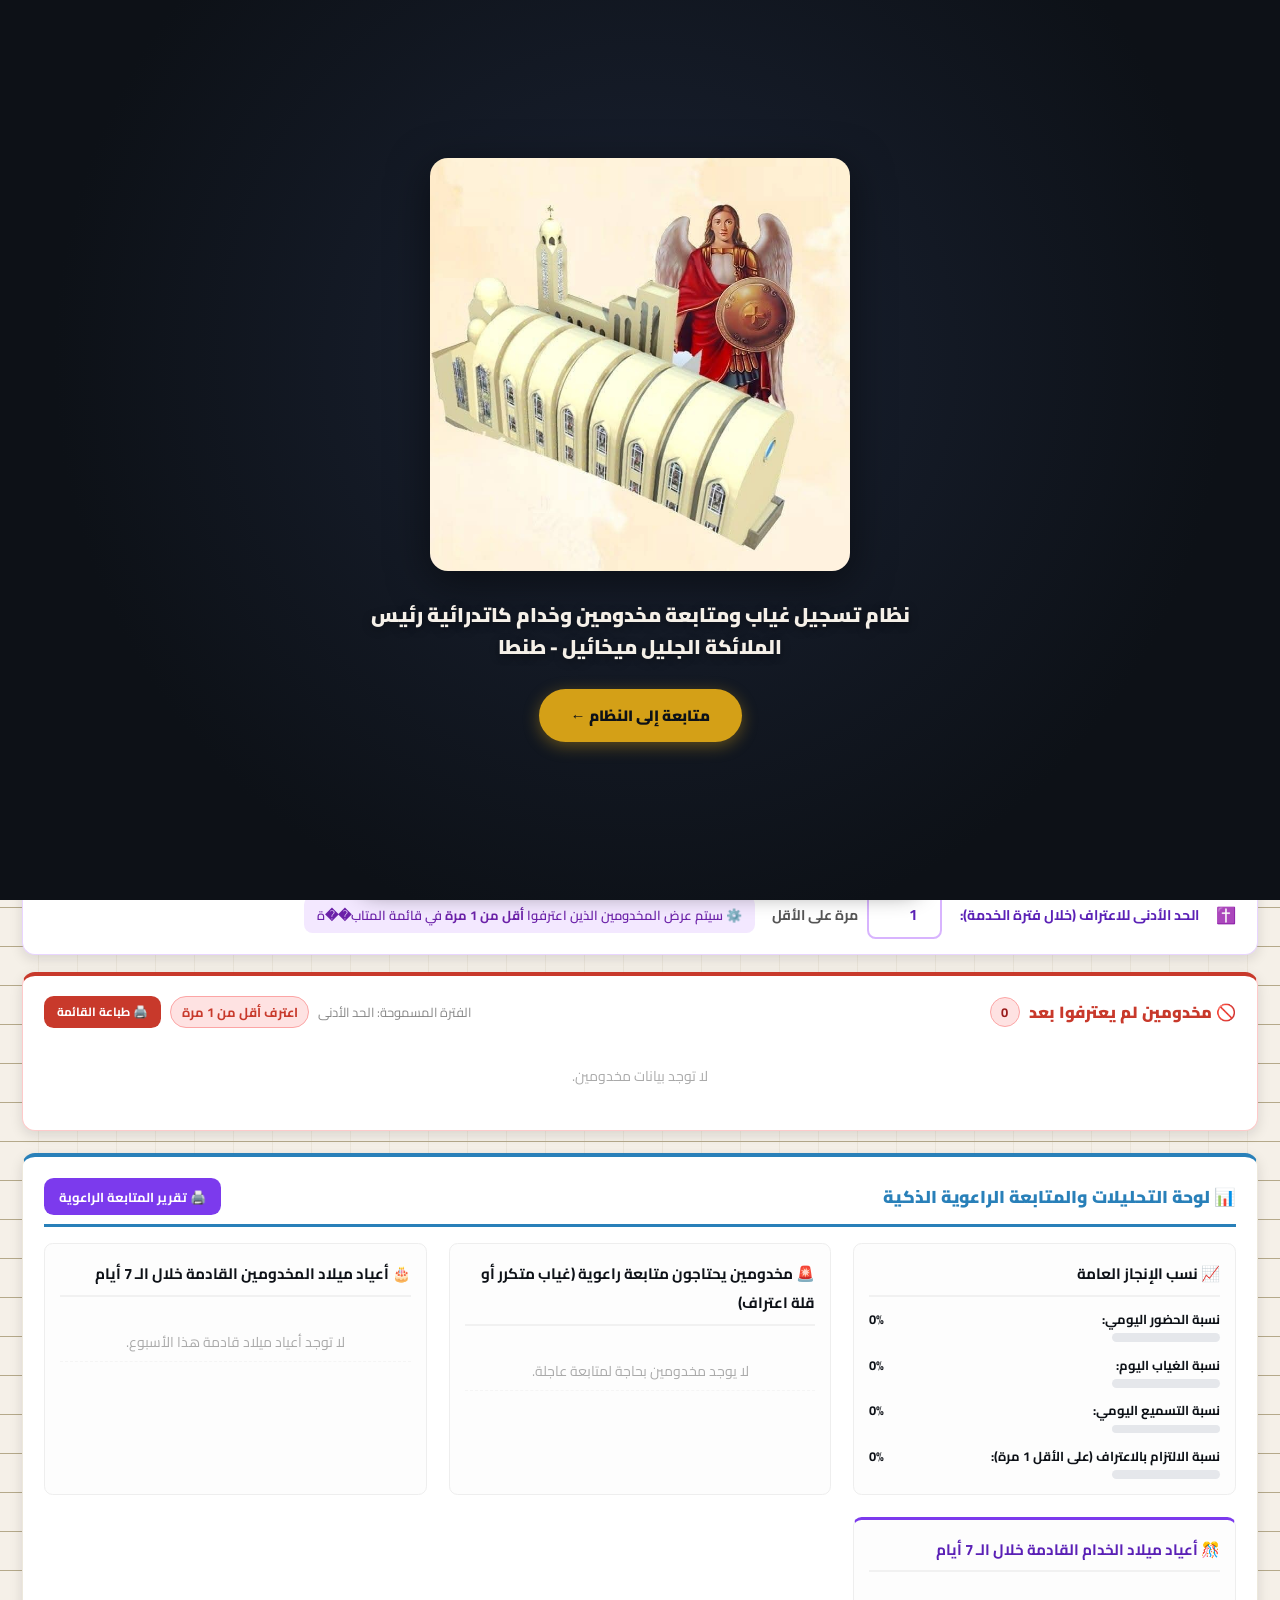
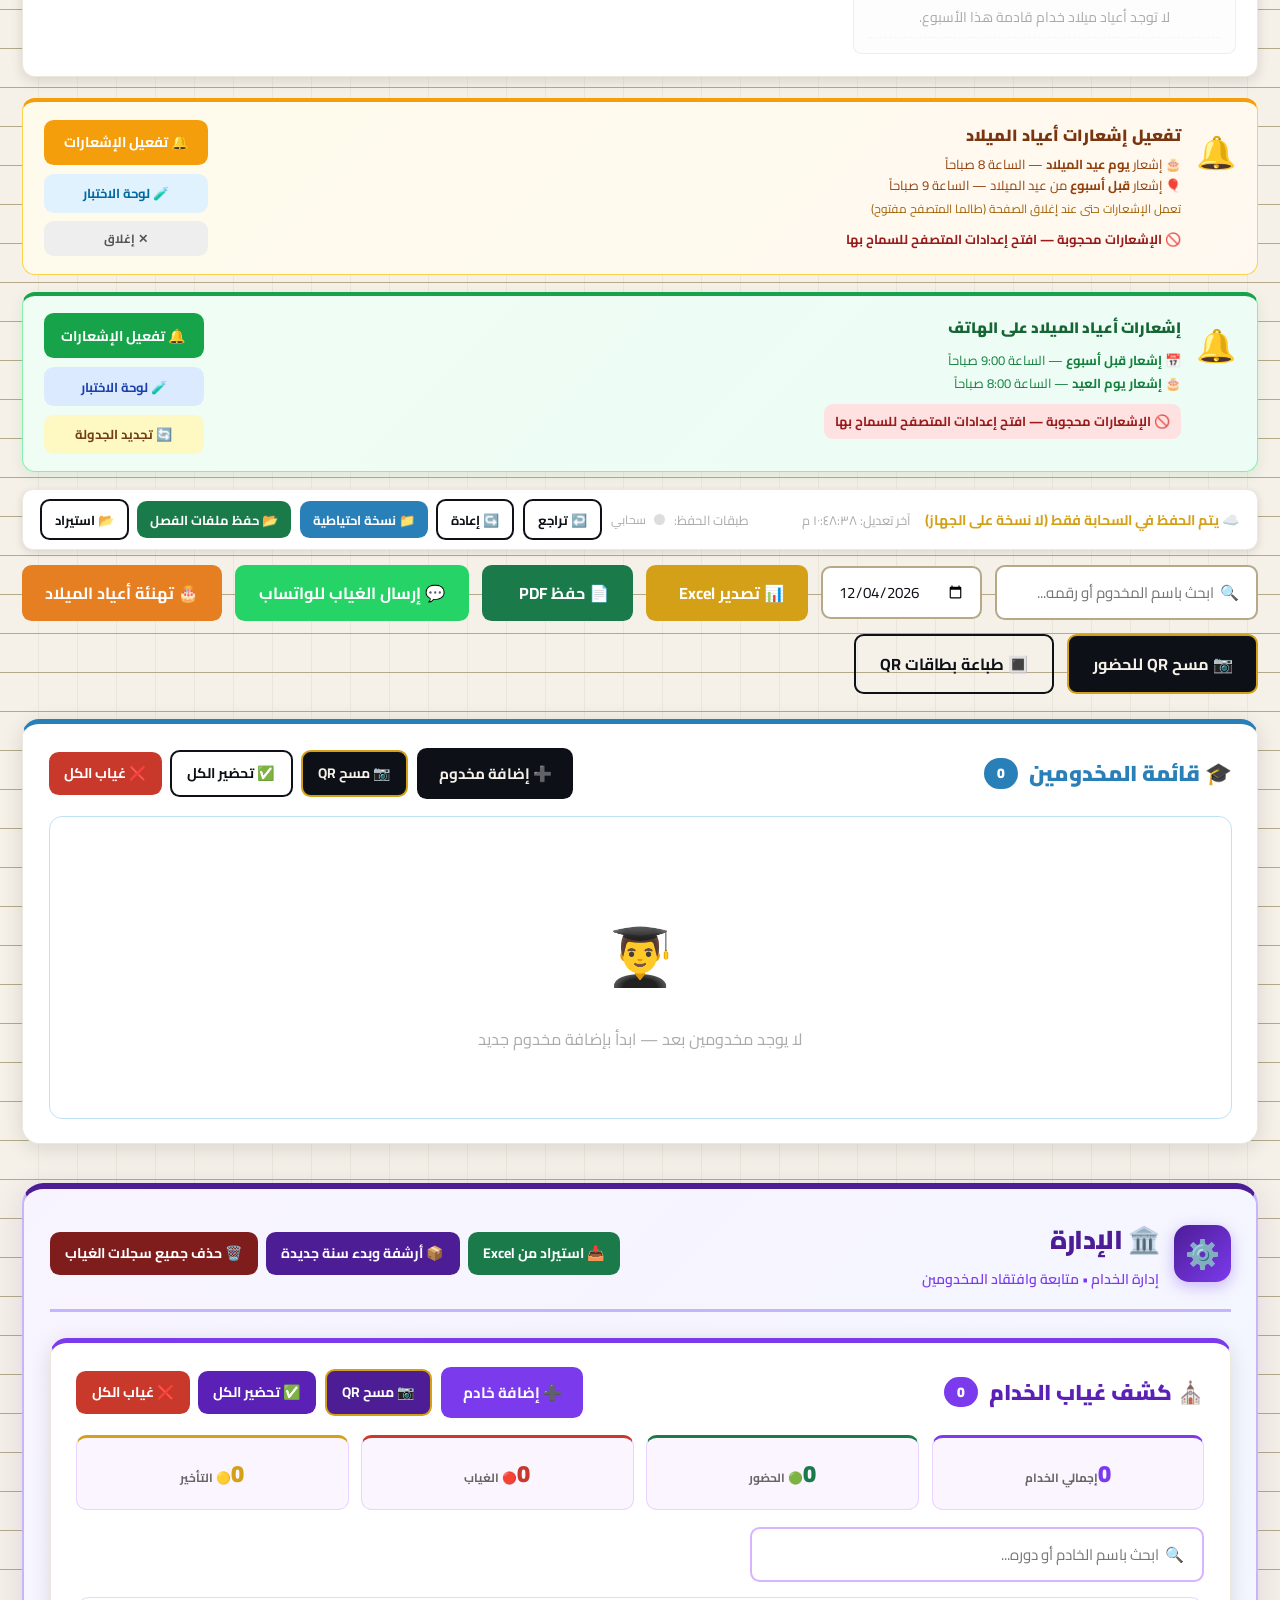
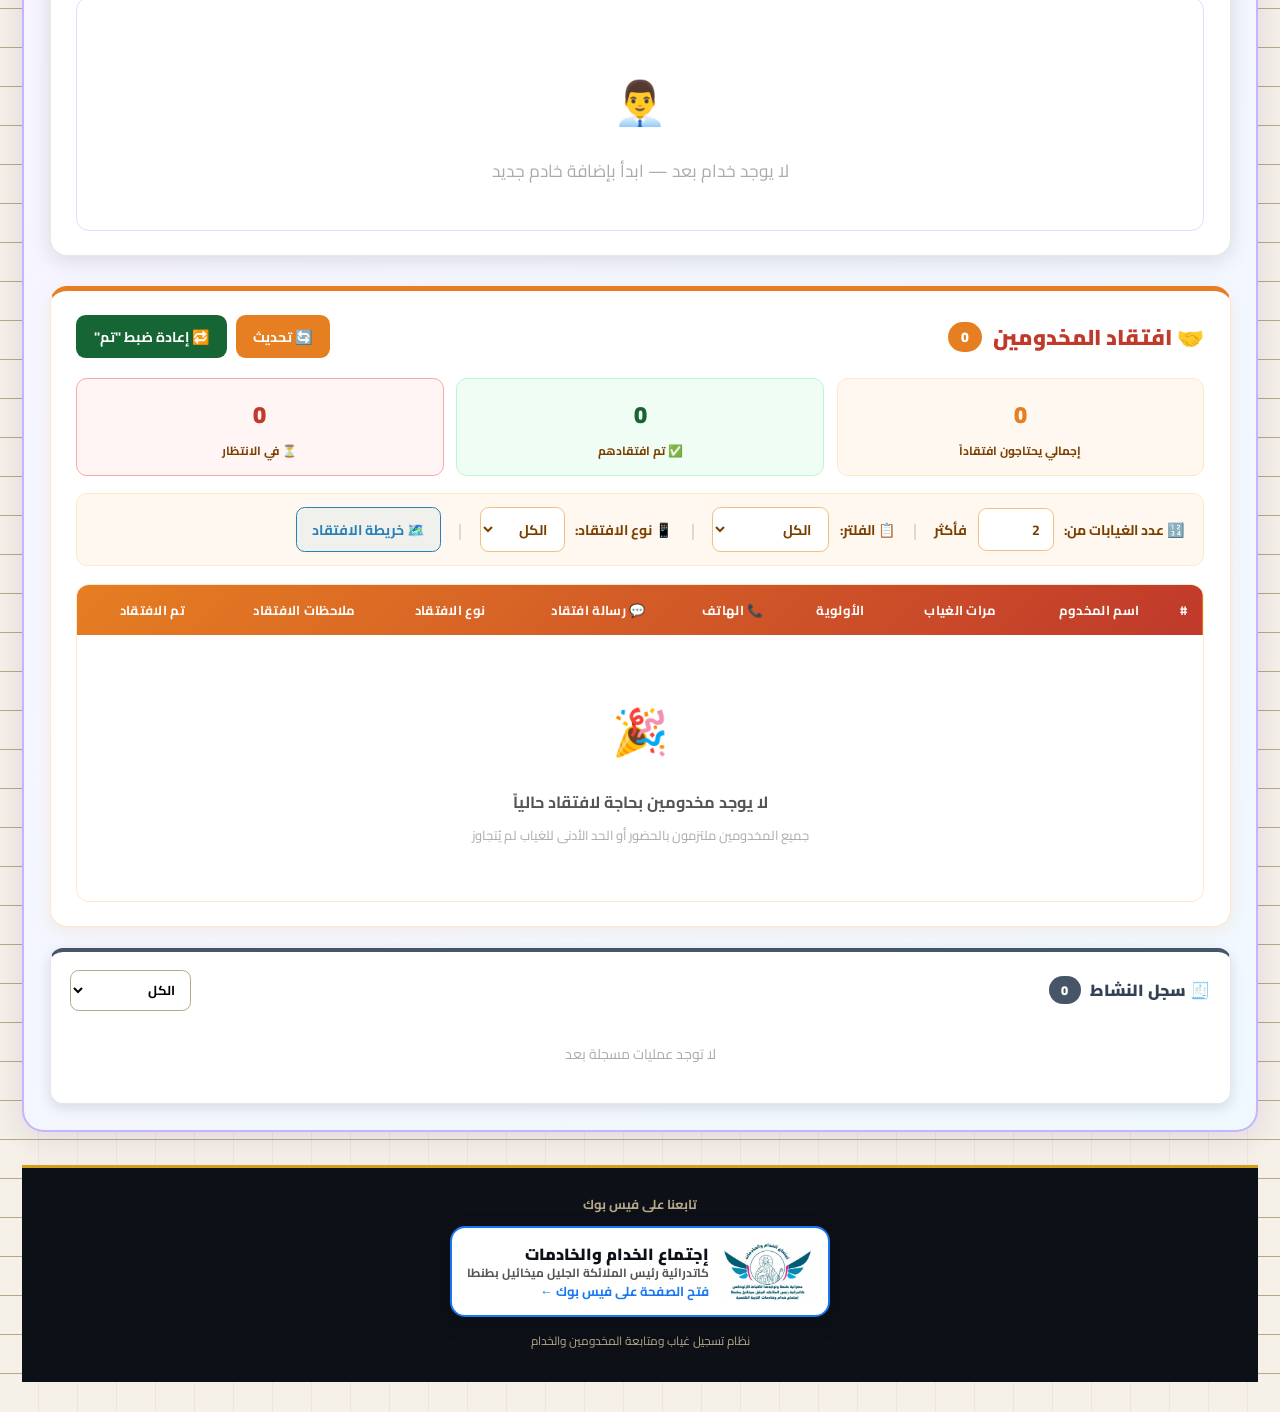
==== commit 43a2fca4: "Update index.html" ====
--- a/index.html
+++ b/index.html
@@ -3929,11 +3929,11 @@
       { id: 'e1', name: 'الأول الإعدادي' }, { id: 'e2', name: 'الثاني الإعدادي' }, { id: 'e3', name: 'الثالث الإعدادي' } ] },
     { id: 'sec',  icon: '📗', name: 'المرحلة الثانوية', stages: [
       { id: 's1', name: 'الأول الثانوي' }, { id: 's2', name: 'الثاني الثانوي' }, { id: 's3', name: 'الثالث الثانوي' } ] },
-    { id: 'uni',  icon: '🎓', name: 'المرحلة الجامعية', stages: [
+    { id: 'uni',  icon: '🎓', name: 'اجتماع شباب(بيك هنقدر) المرحلة الجامعية', stages: [
       { id: 'u1', name: 'الفرقة الأولى (جامعة)' }, { id: 'u2', name: 'الفرقة الثانية (جامعة)' }, { id: 'u3', name: 'الفرقة الثالثة (جامعة)' },
       { id: 'u4', name: 'الفرقة الرابعة (جامعة)' }, { id: 'u5', name: 'الفرقة الخامسة فأعلى (جامعة)' } ] },
     { id: 'grad', icon: '🧑‍💼', name: 'الشباب والخريجين', stages: [
-      { id: 'grad', name: 'اجتماع شباب(بيك هنقدر)' }, { id: 'youth', name: 'خريجين' } ] }
+       { id: 'youth', name: 'خريجين' } ] }
   ];
   const STAGE_INDEX = {};
   STAGE_GROUPS.forEach((g, gi) => g.stages.forEach((st, si) => { STAGE_INDEX[st.id] = { stage: st, group: g, order: gi * 100 + si }; }));
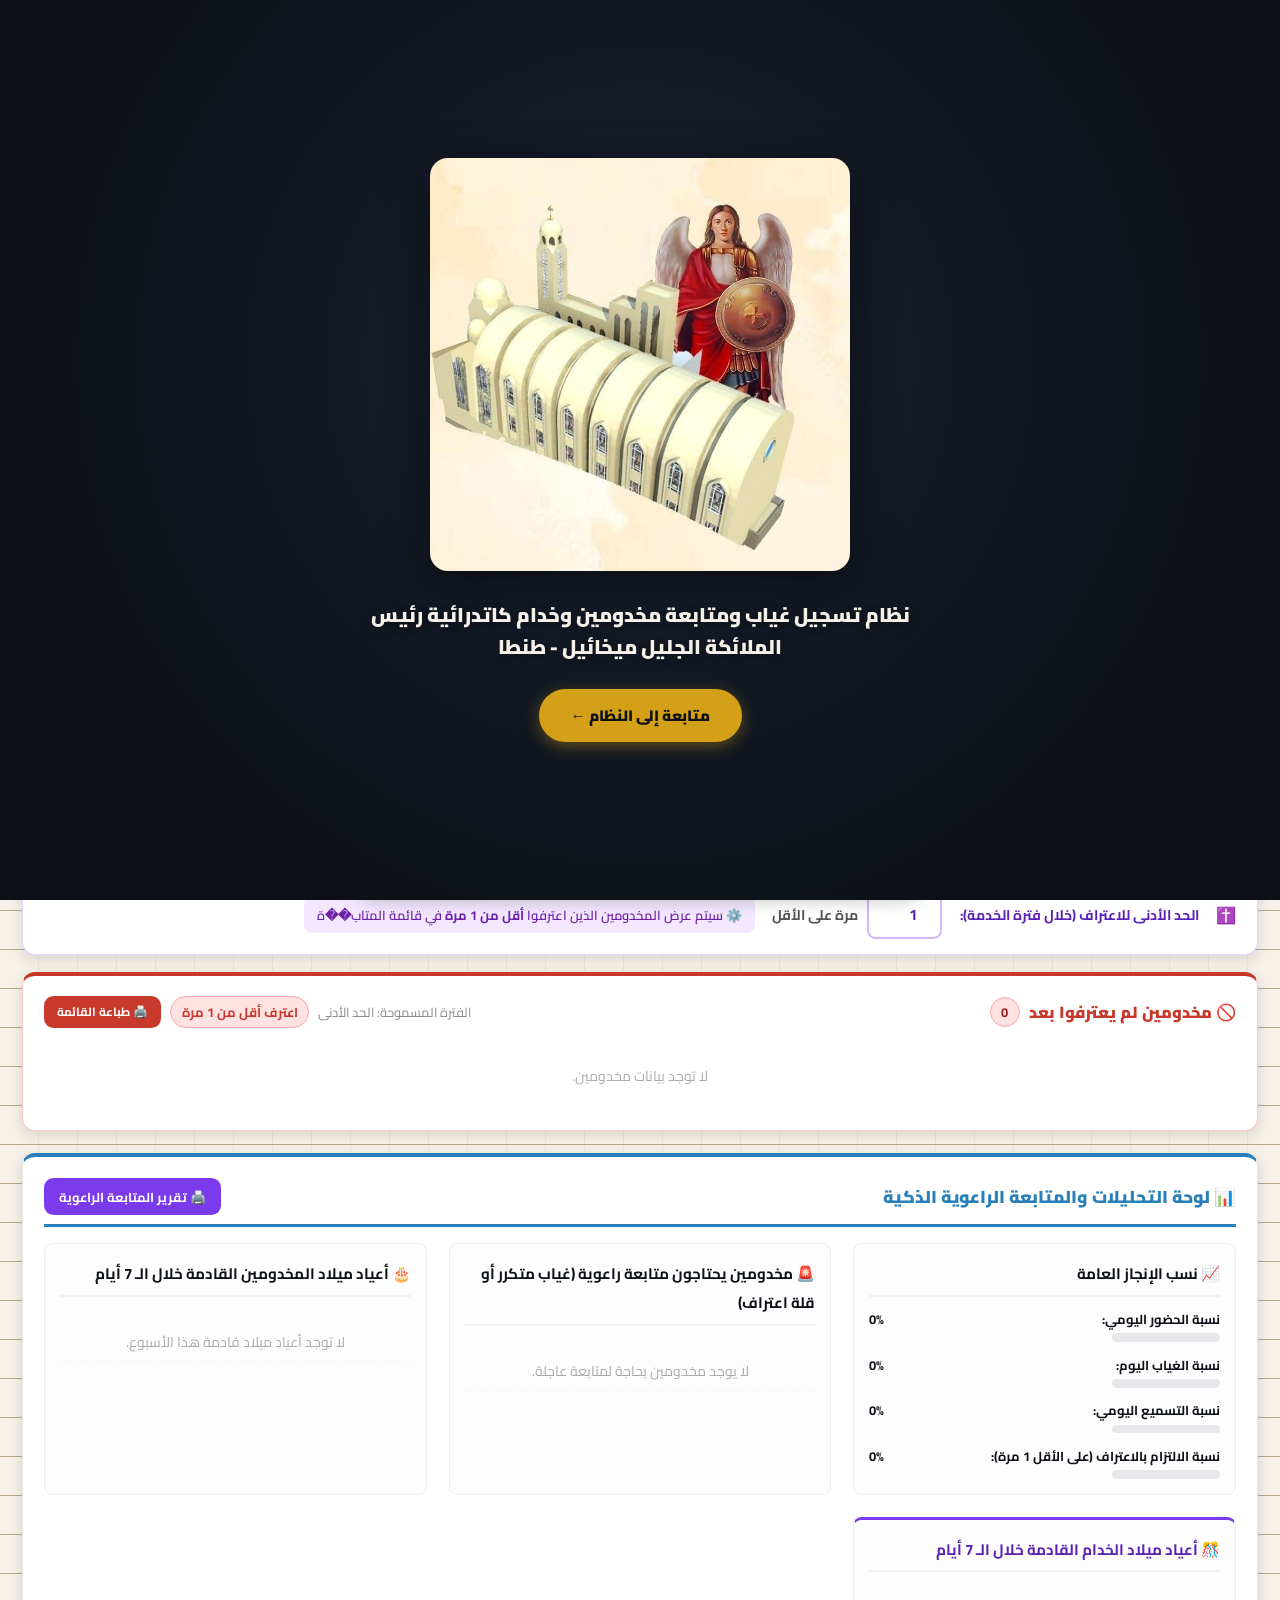
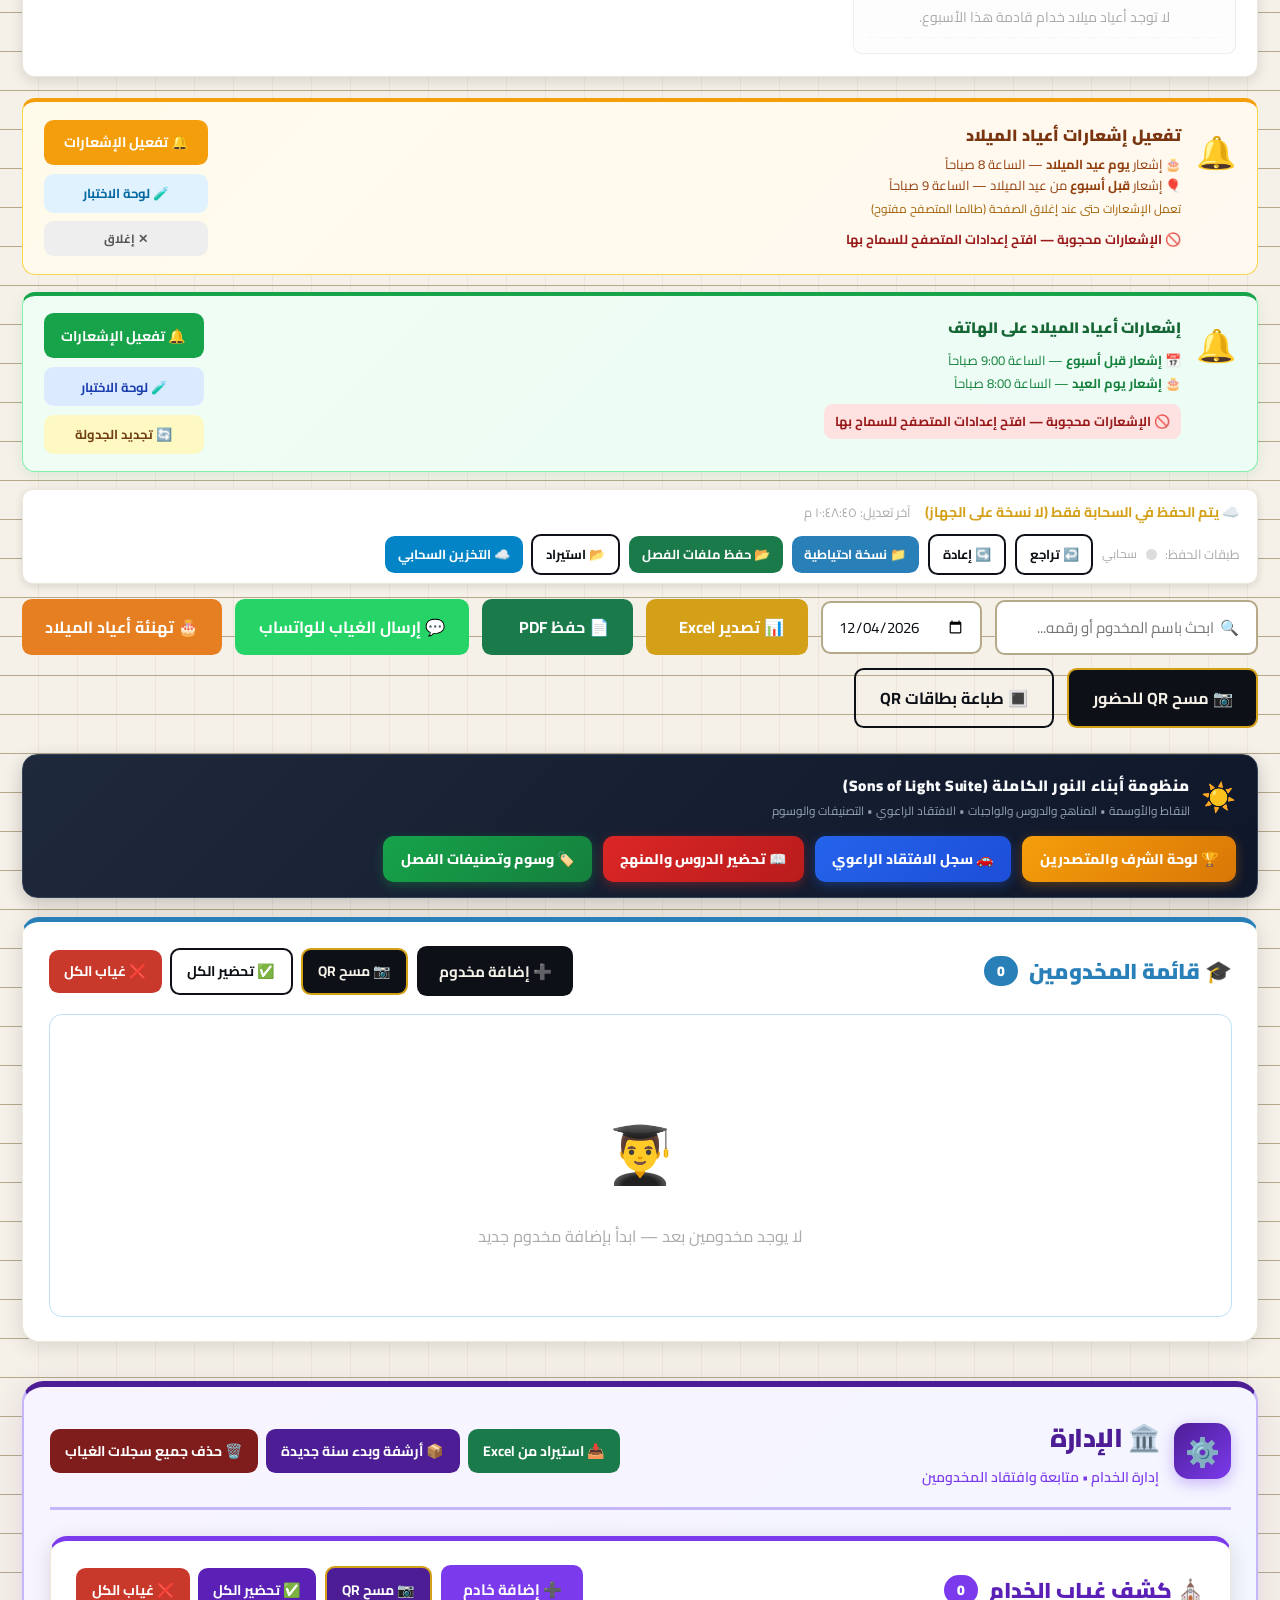
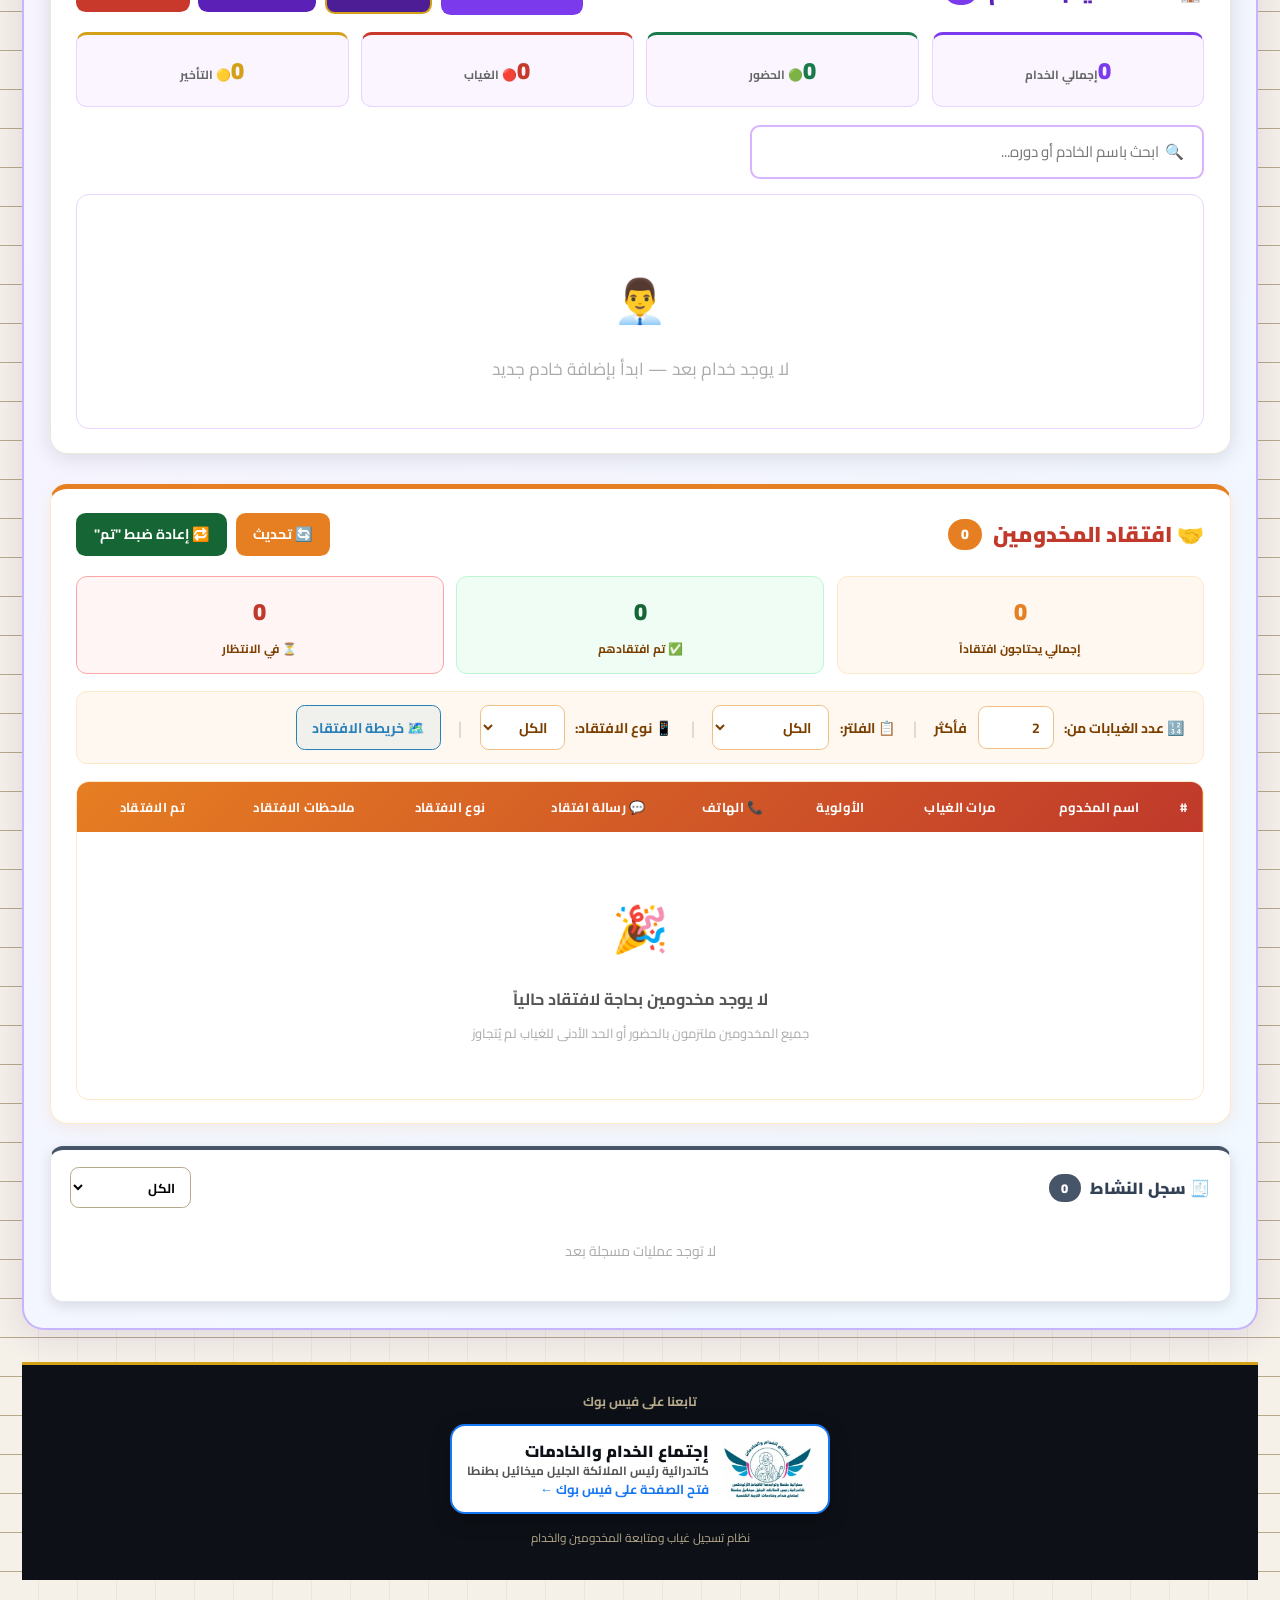
==== commit 90bbf055: "Add files via upload" ====
--- a/index.html
+++ b/index.html
@@ -1,11258 +1,11543 @@
-<!DOCTYPE html>
-<html lang="ar" dir="rtl">
-<head>
-<meta charset="UTF-8">
-<meta name="viewport" content="width=device-width, initial-scale=1.0, viewport-fit=cover">
-<!-- ===== التحديث التلقائي: يخفي شاشة البداية/الاختيار/الدخول مؤقتاً أثناء إعادة التحميل التلقائي فقط ===== -->
-<script>
-(function(){try{var m=JSON.parse(sessionStorage.getItem('auto_refresh_marker_v1')||'null');
-if(m&&Date.now()-m.t<30000){var c=document.documentElement.classList;c.add('ar-r');
-if(m.inChapter)c.add('ar-r-chapter');if(m.inDash)c.add('ar-r-dash');}}catch(e){}})();
-</script>
-<style>
-html.ar-r #splashScreen,html.ar-r-chapter #chapterGate,html.ar-r-dash #loginScreen{display:none!important}
-</style>
-<title>نظام تسجيل غياب ومتابعة مخدومين وخدام كاتدرائية رئيس الملائكة الجليل ميخائيل -طنطا</title>
-
-<!-- ===== PWA: Manifest ===== -->
-<link rel="manifest" href="./manifest.json">
-<meta name="theme-color" content="#0d1117">
-<meta name="background-color" content="#0d1117">
-
-<!-- ===== PWA: أيقونات ===== -->
-<link rel="icon" type="image/png" sizes="192x192" href="./icons/icon-192.png">
-<link rel="icon" type="image/png" sizes="512x512" href="./icons/icon-512.png">
-<link rel="apple-touch-icon" href="./icons/icon-192.png">
-<link rel="apple-touch-icon" sizes="152x152" href="./icons/icon-152.png">
-<link rel="apple-touch-icon" sizes="167x167" href="./icons/icon-192.png">
-<link rel="apple-touch-icon" sizes="180x180" href="./icons/icon-192.png">
-
-<!-- ===== PWA: دعم آيفون/آيباد (Safari) ===== -->
-<meta name="apple-mobile-web-app-capable" content="yes">
-<meta name="apple-mobile-web-app-status-bar-style" content="black-translucent">
-<meta name="apple-mobile-web-app-title" content="كشف غياب الكنيسة">
-<meta name="mobile-web-app-capable" content="yes">
-
-<link href="https://fonts.googleapis.com/css2?family=Cairo:wght@300;400;600;700;900&display=swap" rel="stylesheet">
-<script src="https://cdnjs.cloudflare.com/ajax/libs/xlsx/0.18.5/xlsx.full.min.js"></script>
-<script src="https://cdn.jsdelivr.net/npm/exceljs@4.4.0/dist/exceljs.min.js"></script>
-<script src="https://cdn.jsdelivr.net/npm/@supabase/supabase-js@2"></script>
-<!-- مكتبات QR: qrcode-generator لتوليد الرموز + jsQR لقراءتها بالكاميرا -->
-<script src="https://cdn.jsdelivr.net/npm/qrcode-generator@1.4.4"></script>
-<script src="https://cdn.jsdelivr.net/npm/jsqr@1.4.0"></script>
-<style>
-  :root {
-    --ink: #0d1117;
-    --paper: #f5f0e8;
-    --cream: #ede8dc;
-    --accent: #c8392b;
-    --accent2: #2980b9;
-    --gold: #d4a017;
-    --green: #1a7a4a;
-    --line: #b5a98a;
-    --shadow: rgba(13,17,23,0.12);
-  }
-
-  * { margin: 0; padding: 0; box-sizing: border-box; }
-
-  body {
-    font-family: 'Cairo', sans-serif;
-    background: var(--paper);
-    color: var(--ink);
-    min-height: 100vh;
-    background-image:
-      repeating-linear-gradient(0deg, transparent, transparent 38px, var(--line) 38px, var(--line) 39px),
-      repeating-linear-gradient(90deg, transparent, transparent 38px, rgba(181,169,138,0.15) 38px, rgba(181,169,138,0.15) 39px);
-  }
-
-  .header {
-    background: var(--ink);
-    color: var(--paper);
-    padding: 18px 32px;
-    display: flex;
-    align-items: center;
-    justify-content: space-between;
-    box-shadow: 0 4px 20px var(--shadow);
-    position: relative; /* الشريط في أول الصفحة فقط ويختفي مع التمرير للأسفل */
-    z-index: 1000;
-  }
-
-  .header-brand {
-    display: flex;
-    align-items: center;
-    gap: 14px;
-  }
-
-  .header-icon {
-    width: 46px; height: 46px;
-    background: var(--accent);
-    border-radius: 10px;
-    display: flex; align-items: center; justify-content: center;
-    font-size: 22px;
-  }
-
-  .header h1 {
-    font-size: 22px;
-    font-weight: 900;
-    letter-spacing: -0.5px;
-  }
-
-  .header-subtitle {
-    font-size: 12px;
-    color: var(--line);
-    margin-top: 2px;
-  }
-
-  /* تصميم شريط العدادات */
-  .stats-counter-bar {
-    display: flex;
-    gap: 15px;
-    margin-bottom: 20px;
-    flex-wrap: wrap;
-  }
-
-  .stat-card {
-    flex: 1;
-    min-width: 140px;
-    background: white;
-    border: 1px solid var(--cream);
-    border-radius: 12px;
-    padding: 14px;
-    text-align: center;
-    box-shadow: 0 4px 12px var(--shadow);
-    display: flex;
-    flex-direction: column;
-    align-items: center;
-    justify-content: center;
-  }
-
-  .stat-card .stat-val {
-    font-size: 26px;
-    font-weight: 900;
-    line-height: 1.2;
-  }
-
-  .stat-card .stat-lbl {
-    font-size: 12px;
-    font-weight: 700;
-    color: #666;
-    margin-top: 4px;
-  }
-
-  .stat-card.present { border-top: 4px solid var(--green); }
-  .stat-card.present .stat-val { color: var(--green); }
-  
-  .stat-card.absent { border-top: 4px solid var(--accent); }
-  .stat-card.absent .stat-val { color: var(--accent); }
-  
-  .stat-card.late { border-top: 4px solid var(--gold); }
-  .stat-card.late .stat-val { color: var(--gold); }
-  
-  .stat-card.total { border-top: 4px solid var(--accent2); }
-  .stat-card.total .stat-val { color: var(--accent2); }
-
-  /* ===== لوحة التحليلات والمتابعة الراعوية ===== */
-  .pastoral-dashboard {
-    background: white;
-    border: 1px solid var(--cream);
-    border-top: 4px solid var(--accent2);
-    border-radius: 12px;
-    padding: 20px;
-    margin-bottom: 20px;
-    box-shadow: 0 4px 12px var(--shadow);
-  }
-
-  .pastoral-grid {
-    display: grid;
-    grid-template-columns: repeat(auto-fit, minmax(280px, 1fr));
-    gap: 20px;
-    margin-top: 15px;
-  }
-
-  .pastoral-box {
-    background: #fdfdfd;
-    border: 1px solid #eee;
-    border-radius: 8px;
-    padding: 14px;
-  }
-
-  .pastoral-box h4 {
-    font-size: 14px;
-    font-weight: 700;
-    border-bottom: 2px solid #f1f1f1;
-    padding-bottom: 6px;
-    margin-bottom: 10px;
-    color: var(--ink);
-  }
-
-  .pastoral-list {
-    list-style: none;
-    max-height: 160px;
-    overflow-y: auto;
-    font-size: 13px;
-  }
-
-  .pastoral-list li {
-    padding: 6px 4px;
-    border-bottom: 1px dashed #f5f5f5;
-    display: flex;
-    justify-content: space-between;
-    align-items: center;
-  }
-
-  .pastoral-progress {
-    background: #e5e7eb;
-    border-radius: 10px;
-    height: 8px;
-    width: 100px;
-    overflow: hidden;
-  }
-
-  .pastoral-progress-bar {
-    height: 100%;
-    background: var(--green);
-  }
-
-
-
-  /* مربع تذكير أعياد ميلاد المخاديم */
-  .birthday-alerts-card {
-    background: #fffdf5;
-    border: 1px solid #f3e5ab;
-    border-top: 4px solid #e67e22;
-    border-radius: 12px;
-    padding: 16px 24px;
-    margin-bottom: 20px;
-    box-shadow: 0 4px 12px var(--shadow);
-    display: none; 
-    align-items: center;
-    gap: 16px;
-  }
-
-  .birthday-alerts-icon {
-    font-size: 30px;
-    animation: bounce 2s infinite;
-  }
-
-  @keyframes bounce {
-    0%, 100% { transform: translateY(0); }
-    50% { transform: translateY(-6px); }
-  }
-
-
-
-
-  .coptic-events-details h3 {
-    font-size: 14px;
-    color: #666;
-    font-weight: 600;
-    margin-bottom: 2px;
-  }
-  .coptic-events-title {
-    font-size: 18px;
-    font-weight: 700;
-  }
-  .coptic-events-badge {
-    font-size: 11px;
-    font-weight: 700;
-    padding: 4px 12px;
-    border-radius: 20px;
-  }
-  .coptic-events-badge.feast { background: #fef9c3; color: #a16207; border: 1px solid #fef08a; }
-
-  .main {
-    max-width: 1400px;
-    margin: 0 auto;
-    padding: 28px 20px;
-  }
-
-  /* ===== بطاقة اسم الفصل ===== */
-  .class-name-card {
-    background: white;
-    border: 2px solid var(--gold);
-    border-radius: 14px;
-    padding: 16px 24px;
-    margin-bottom: 22px;
-    box-shadow: 0 4px 16px var(--shadow);
-    display: flex;
-    align-items: center;
-    gap: 16px;
-    flex-wrap: wrap;
-  }
-  .class-name-label {
-    font-size: 15px;
-    font-weight: 900;
-    color: var(--ink);
-    display: flex;
-    align-items: center;
-    gap: 8px;
-    white-space: nowrap;
-  }
-  .class-name-input {
-    flex: 1;
-    min-width: 220px;
-    padding: 10px 16px;
-    border: 2px solid var(--line);
-    border-radius: 9px;
-    font-family: 'Cairo', sans-serif;
-    font-size: 15px;
-    font-weight: 700;
-    background: var(--paper);
-    color: var(--ink);
-    outline: none;
-    transition: border-color 0.2s;
-  }
-  .class-name-input:focus { border-color: var(--gold); box-shadow: 0 0 0 3px rgba(212,160,23,0.15); }
-  .class-name-preview {
-    font-size: 13px;
-    color: #888;
-    font-style: italic;
-  }
-
-  /* صورة الفصل */
-  .class-photo-upload {
-    position: relative;
-    width: 80px;
-    height: 80px;
-    border-radius: 10px;
-    border: 2px dashed var(--gold);
-    cursor: pointer;
-    overflow: hidden;
-    background: var(--cream);
-    display: flex;
-    align-items: center;
-    justify-content: center;
-    flex-shrink: 0;
-    flex-direction: column;
-    transition: all 0.2s;
-  }
-  .class-photo-upload:hover { border-color: var(--ink); box-shadow: 0 4px 12px var(--shadow); }
-  .class-photo-upload input { position: absolute; inset: 0; opacity: 0; cursor: pointer; width: 100%; height: 100%; z-index: 2; }
-  .class-photo-upload img { width: 100%; height: 100%; object-fit: cover; border-radius: 8px; display: block; }
-  .class-photo-placeholder { font-size: 26px; text-align: center; line-height: 1; pointer-events: none; }
-  .class-photo-hint { font-size: 9px; color: #aaa; text-align: center; margin-top: 3px; pointer-events: none; }
-  .class-photo-remove {
-    position: absolute;
-    top: 3px;
-    left: 3px;
-    background: rgba(200,57,43,0.9);
-    color: white;
-    border: none;
-    border-radius: 50%;
-    width: 24px;
-    height: 24px;
-    font-size: 12px;
-    pointer-events: auto;
-    cursor: pointer;
-    display: flex;
-    align-items: center;
-    justify-content: center;
-    z-index: 10;
-    line-height: 1;
-  }
-
-  .toolbar {
-    display: flex;
-    gap: 12px;
-    margin-bottom: 24px;
-    flex-wrap: wrap;
-    align-items: center;
-  }
-
-  .btn {
-    font-family: 'Cairo', sans-serif;
-    font-size: 14px;
-    font-weight: 700;
-    padding: 10px 20px;
-    border: none;
-    border-radius: 9px;
-    cursor: pointer;
-    transition: all 0.2s;
-    display: flex;
-    align-items: center;
-    gap: 8px;
-  }
-
-  .btn:hover { transform: translateY(-2px); box-shadow: 0 6px 18px var(--shadow); }
-  .btn:active { transform: translateY(0); }
-
-  .btn-primary { background: var(--ink); color: var(--paper); }
-  .btn-accent { background: var(--accent); color: white; }
-  .btn-green { background: var(--green); color: white; }
-  .btn-gold { background: var(--gold); color: white; }
-  .btn-purple { background: #7c3aed; color: white; }
-  .btn-outline {
-    background: transparent;
-    color: var(--ink);
-    border: 2px solid var(--ink);
-  }
-
-  .search-box {
-    flex: 1;
-    min-width: 200px;
-    padding: 10px 16px;
-    border: 2px solid var(--line);
-    border-radius: 9px;
-    font-family: 'Cairo', sans-serif;
-    font-size: 14px;
-    background: white;
-    color: var(--ink);
-    outline: none;
-  }
-  .search-box:focus { border-color: var(--ink); }
-
-  /* Modal */
-  .overlay {
-    display: none;
-    position: fixed; inset: 0;
-    background: rgba(13,17,23,0.6);
-    z-index: 200;
-    align-items: center;
-    justify-content: center;
-    padding: 20px;
-  }
-  .overlay.active { display: flex; }
-
-  .modal {
-    background: var(--paper);
-    border-radius: 18px;
-    padding: 32px;
-    width: 100%;
-    max-width: 520px;
-    max-height: 90vh;
-    overflow-y: auto;
-    box-shadow: 0 24px 60px rgba(0,0,0,0.3);
-    animation: pop 0.25s ease;
-  }
-
-  @keyframes pop {
-    from { transform: scale(0.92) translateY(10px); opacity: 0; }
-    to { transform: scale(1) translateY(0); opacity: 1; }
-  }
-
-  .modal h2 {
-    font-size: 20px;
-    font-weight: 900;
-    margin-bottom: 22px;
-    display: flex;
-    align-items: center;
-    gap: 10px;
-  }
-
-  .field-group { margin-bottom: 16px; }
-  .field-group label {
-    display: block;
-    font-size: 13px;
-    font-weight: 700;
-    color: #555;
-    margin-bottom: 6px;
-  }
-
-  .field-group input, .field-group select {
-    width: 100%;
-    padding: 10px 14px;
-    border: 2px solid var(--line);
-    border-radius: 9px;
-    font-family: 'Cairo', sans-serif;
-    font-size: 14px;
-    background: white;
-    color: var(--ink);
-    outline: none;
-    transition: border-color 0.2s;
-  }
-
-  .field-group input:focus, .field-group select:focus { border-color: var(--ink); }
-
-  .photo-upload {
-    border: 2px dashed var(--line);
-    border-radius: 12px;
-    padding: 20px;
-    text-align: center;
-    cursor: pointer;
-    transition: all 0.2s;
-    background: white;
-    position: relative;
-  }
-  .photo-upload:hover { border-color: var(--ink); background: var(--cream); }
-  .photo-upload input { position: absolute; inset: 0; opacity: 0; cursor: pointer; }
-  .photo-upload .preview {
-    width: 80px; height: 80px;
-    border-radius: 8px;
-    object-fit: cover;
-    margin: 0 auto 10px;
-    display: block;
-    border: 3px solid var(--line);
-  }
-  .photo-upload .upload-icon { font-size: 32px; margin-bottom: 8px; }
-  .photo-upload .upload-text { font-size: 13px; color: #777; }
-  .remove-photo-btn {
-    display: none;
-    width: 100%;
-    margin-top: 8px;
-    padding: 9px 12px;
-    border: 2px solid #c8392b;
-    border-radius: 9px;
-    background: #fff;
-    color: #c8392b;
-    font-family: 'Cairo', sans-serif;
-    font-weight: 800;
-    font-size: 13px;
-    cursor: pointer;
-    transition: all 0.2s;
-  }
-  .remove-photo-btn:hover { background: #c8392b; color: #fff; }
-
-  .photo-actions { display: none; gap: 8px; margin-top: 8px; }
-  .photo-actions .remove-photo-btn { display: block; flex: 1; width: auto; margin-top: 0; }
-  .photo-dl-btn {
-    flex: 1; padding: 9px 12px; border: 2px solid var(--accent2); border-radius: 9px;
-    background: #fff; color: var(--accent2); font-family: 'Cairo', sans-serif;
-    font-weight: 800; font-size: 13px; cursor: pointer; transition: all 0.2s;
-  }
-  .photo-dl-btn:hover { background: var(--accent2); color: #fff; }
-
-  .ocr-box { border: 1.5px dashed var(--accent2); background: rgba(41,128,185,0.06); border-radius: 12px; padding: 12px; margin-bottom: 14px; }
-  .ocr-title { font-weight: 800; font-size: 13.5px; color: var(--accent2); margin-bottom: 4px; }
-  .ocr-hint { font-size: 11.5px; color: #777; line-height: 1.7; margin-bottom: 8px; }
-  .ocr-btns { display: flex; gap: 8px; flex-wrap: wrap; }
-  .ocr-btn { flex: 1; min-width: 130px; text-align: center; padding: 9px 10px; border-radius: 9px; border: 2px solid var(--accent2); background: var(--accent2); color: #fff; font-family: 'Cairo', sans-serif; font-weight: 800; font-size: 13px; cursor: pointer; }
-  .ocr-btn.alt { background: #fff; color: var(--accent2); }
-  .ocr-btn input { display: none; }
-  .ocr-status { font-size: 12px; color: #555; margin-top: 8px; line-height: 1.7; }
-  .ocr-row { display: flex; align-items: center; gap: 8px; margin-top: 8px; flex-wrap: wrap; }
-  .ocr-row > label { font-size: 12.5px; font-weight: 700; min-width: 110px; display: flex; align-items: center; gap: 6px; }
-  .ocr-row input[type=text], .ocr-row input[type=date], .ocr-row select { flex: 1; min-width: 130px; padding: 7px 9px; border: 1.5px solid var(--line); border-radius: 8px; font-family: 'Cairo', sans-serif; font-size: 13px; background: #fff; }
-  .ocr-apply { width: 100%; margin-top: 10px; padding: 10px; border: none; border-radius: 9px; background: var(--green); color: #fff; font-family: 'Cairo', sans-serif; font-weight: 800; font-size: 14px; cursor: pointer; }
-  .ocr-raw summary { font-size: 12px; color: #666; cursor: pointer; margin-top: 8px; }
-  .ocr-raw pre { white-space: pre-wrap; font-family: 'Cairo', sans-serif; font-size: 12px; background: #fff; border: 1px solid var(--line); border-radius: 8px; padding: 8px; margin-top: 6px; max-height: 140px; overflow: auto; direction: rtl; }
-
-  .modal-actions {
-    display: flex;
-    gap: 10px;
-    margin-top: 22px;
-    justify-content: flex-end;
-  }
-
-  /* Table */
-  .table-wrapper {
-    background: white;
-    border-radius: 16px;
-    overflow-x: auto;
-    box-shadow: 0 4px 20px var(--shadow);
-    border: 1px solid var(--cream);
-  }
-
-  table {
-    width: 100%;
-    border-collapse: collapse;
-    font-size: 14px;
-    min-width: 1350px;
-  }
-
-  thead {
-    background: var(--ink);
-    color: var(--paper);
-  }
-
-  th {
-    padding: 14px 16px;
-    text-align: right;
-    font-weight: 700;
-    font-size: 13px;
-    letter-spacing: 0.3px;
-  }
-
-  tbody tr {
-    border-bottom: 1px solid var(--cream);
-    transition: background 0.15s;
-  }
-  tbody tr:hover { background: var(--cream); }
-
-  td {
-    padding: 12px 16px;
-    vertical-align: middle;
-  }
-
-  .student-photo {
-    width: 100px; height: 100px;
-    border-radius: 8px;
-    object-fit: cover;
-    border: 2px solid var(--line);
-    background: var(--cream);
-    display: flex;
-    align-items: center;
-    justify-content: center;
-    font-size: 18px;
-    overflow: hidden;
-  }
-
-  .student-photo img { width: 100%; height: 100%; object-fit: cover; }
-
-  .student-info strong { display: block; font-weight: 700; }
-  .student-info span { font-size: 12px; color: #888; }
-
-  .status-badge {
-    display: inline-flex;
-    align-items: center;
-    gap: 6px;
-    padding: 5px 12px;
-    border-radius: 20px;
-    font-size: 12px;
-    font-weight: 700;
-    cursor: pointer;
-    transition: all 0.2s;
-    border: none;
-    font-family: 'Cairo', sans-serif;
-  }
-
-  .status-badge.present { background: #dcfce7; color: #166534; }
-  .status-badge.absent { background: #fee2e2; color: #991b1b; }
-  .status-badge.late { background: #fef9c3; color: #92400e; }
-  .status-badge.none { background: #f1f5f9; color: #64748b; border: 1px dashed #cbd5e1; }
-  .status-badge:hover { transform: scale(1.05); }
-
-  .action-btn {
-    background: none;
-    border: none;
-    cursor: pointer;
-    font-size: 16px;
-    padding: 4px 8px;
-    border-radius: 6px;
-    transition: background 0.15s;
-  }
-  .action-btn:hover { background: var(--cream); }
-
-  .date-display {
-    background: white;
-    border: 2px solid var(--line);
-    border-radius: 9px;
-    padding: 8px 14px;
-    font-family: 'Cairo', sans-serif;
-    font-size: 14px;
-    color: var(--ink);
-    outline: none;
-  }
-
-  .empty-state {
-    text-align: center;
-    padding: 60px 20px;
-    color: #aaa;
-  }
-  .empty-state .empty-icon { font-size: 52px; margin-bottom: 14px; }
-  .empty-state p { font-size: 15px; }
-
-  .section-header {
-    display: flex;
-    align-items: center;
-    justify-content: space-between;
-    margin-bottom: 16px;
-  }
-
-  .section-title {
-    font-size: 18px;
-    font-weight: 900;
-    display: flex;
-    align-items: center;
-    gap: 8px;
-  }
-
-  .count-badge {
-    background: var(--ink);
-    color: var(--paper);
-    border-radius: 20px;
-    padding: 2px 10px;
-    font-size: 12px;
-    font-weight: 700;
-  }
-
-  .recitation-checkbox {
-    width: 20px;
-    height: 20px;
-    cursor: pointer;
-    accent-color: var(--green);
-  }
-
-  @media (max-width: 700px) {
-    .toolbar { gap: 8px; }
-    .btn span { display: none; }
-  }
-
-  /* شريط الحفظ */
-  .save-bar {
-    display: flex;
-    align-items: center;
-    justify-content: space-between;
-    flex-wrap: wrap;
-    gap: 8px;
-    background: white;
-    border: 1px solid var(--cream);
-    border-radius: 10px;
-    padding: 8px 16px;
-    margin-bottom: 14px;
-    font-size: 13px;
-    box-shadow: 0 2px 8px var(--shadow);
-  }
-  .save-bar-left { display: flex; align-items: center; gap: 14px; }
-  #saveStatus { font-weight: 700; transition: opacity 0.5s; min-width: 240px; }
-  #lastSaveTime { color: #aaa; font-size: 12px; }
-  @keyframes rotate { to { transform: rotate(360deg); display: inline-block; } }
-  .spin { display: inline-block; animation: rotate 0.7s linear infinite; }
-  .layer-dots { display: flex; gap: 6px; align-items: center; }
-  .layer-dot {
-    width: 10px; height: 10px; border-radius: 50%;
-    background: #ddd; transition: background 0.4s;
-  }
-  .layer-dot.on { background: #1a7a4a; }
-  .layer-dot.warn { background: #d4a017; }
-  .layer-dot.err { background: #c8392b; }
-
-
-  .absent-warning {
-    display: inline-flex;
-    align-items: center;
-    gap: 5px;
-    padding: 4px 10px;
-    border-radius: 20px;
-    font-size: 11px;
-    font-weight: 700;
-    background: #fff3cd;
-    color: #856404;
-    border: 1px solid #ffc107;
-    animation: warningPulse 2s infinite;
-    white-space: nowrap;
-  }
-  .absent-danger {
-    background: #fee2e2;
-    color: #991b1b;
-    border: 1px solid #f87171;
-  }
-  @keyframes warningPulse {
-    0%,100% { box-shadow: 0 0 0 rgba(220,53,69,0); }
-    50% { box-shadow: 0 0 8px rgba(220,53,69,0.3); }
-  }
-  .confession-count-btn {
-    display: inline-flex;
-    align-items: center;
-    gap: 5px;
-    padding: 5px 12px;
-    border-radius: 20px;
-    font-size: 13px;
-    font-weight: 700;
-    background: #f3e8ff;
-    color: #6b21a8;
-    border: 1px solid #d8b4fe;
-    cursor: pointer;
-    font-family: 'Cairo', sans-serif;
-    transition: all 0.2s;
-  }
-  .confession-count-btn:hover { background: #e9d5ff; transform: scale(1.05); }
-
-  .mass-count-btn {
-    display: inline-flex;
-    align-items: center;
-    gap: 5px;
-    padding: 5px 12px;
-    border-radius: 20px;
-    font-size: 13px;
-    font-weight: 700;
-    background: #fef3c7;
-    color: #92400e;
-    border: 1px solid #fcd34d;
-    cursor: pointer;
-    font-family: 'Cairo', sans-serif;
-    transition: all 0.2s;
-  }
-  .mass-count-btn:hover { background: #fde68a; transform: scale(1.05); }
-
-  .attendance-count-btn {
-    display: inline-flex;
-    align-items: center;
-    gap: 5px;
-    padding: 5px 12px;
-    border-radius: 20px;
-    font-size: 13px;
-    font-weight: 700;
-    background: #dcfce7;
-    color: #166534;
-    border: 1px solid #86efac;
-    cursor: pointer;
-    font-family: 'Cairo', sans-serif;
-    transition: all 0.2s;
-  }
-  .attendance-count-btn:hover { background: #bbf7d0; transform: scale(1.05); }
-
-  /* ===== قسم كشف المخدومين ===== */
-  .students-section {
-    background: white;
-    border: 1px solid var(--cream);
-    border-top: 5px solid var(--accent2);
-    border-radius: 16px;
-    padding: 22px 24px;
-    margin-bottom: 28px;
-    box-shadow: 0 4px 20px var(--shadow);
-  }
-  .students-section-header {
-    display: flex; align-items: center; justify-content: space-between;
-    margin-bottom: 16px; flex-wrap: wrap; gap: 10px;
-  }
-  .students-section-title {
-    font-size: 20px; font-weight: 900; color: var(--accent2);
-    display: flex; align-items: center; gap: 10px;
-  }
-
-  /* ===== قسم كشف الخدام ===== */
-  .servants-section {
-    background: white;
-    border: 1px solid var(--cream);
-    border-top: 5px solid #7c3aed;
-    border-radius: 16px;
-    padding: 22px 24px;
-    margin-bottom: 28px;
-    box-shadow: 0 4px 20px var(--shadow);
-  }
-  .servants-section-header {
-    display: flex; align-items: center; justify-content: space-between;
-    margin-bottom: 16px; flex-wrap: wrap; gap: 10px;
-  }
-  .servants-section-title {
-    font-size: 20px; font-weight: 900; color: #5b21b6;
-    display: flex; align-items: center; gap: 10px;
-  }
-  .servants-stats-bar { display: flex; gap: 12px; margin-bottom: 16px; flex-wrap: wrap; }
-  .servant-stat-card {
-    flex: 1; min-width: 110px; background: #faf5ff;
-    border: 1px solid #e9d5ff; border-radius: 10px;
-    padding: 12px; text-align: center;
-  }
-  .servant-stat-card .stat-val { font-size: 22px; font-weight: 900; }
-  .servant-stat-card .stat-lbl { font-size: 11px; font-weight: 700; color: #666; margin-top: 3px; }
-  .servant-stat-card.s-total  { border-top: 3px solid #7c3aed; }
-  .servant-stat-card.s-total .stat-val { color: #7c3aed; }
-  .servant-stat-card.s-present { border-top: 3px solid var(--green); }
-  .servant-stat-card.s-present .stat-val { color: var(--green); }
-  .servant-stat-card.s-absent  { border-top: 3px solid var(--accent); }
-  .servant-stat-card.s-absent .stat-val { color: var(--accent); }
-  .servant-stat-card.s-late   { border-top: 3px solid var(--gold); }
-  .servant-stat-card.s-late .stat-val { color: var(--gold); }
-  .servants-table-wrapper { overflow-x: auto; border-radius: 12px; border: 1px solid #e9d5ff; }
-  .servants-table { width: 100%; border-collapse: collapse; font-size: 13px; min-width: 780px; }
-  .servants-table thead { background: #5b21b6; color: white; }
-  .servants-table th { padding: 11px 14px; text-align: right; font-weight: 700; font-size: 12px; }
-  .servants-table tbody tr { border-bottom: 1px solid #f3e8ff; transition: background 0.15s; }
-  .servants-table tbody tr:hover { background: #faf5ff; }
-  .servants-table td { padding: 10px 14px; vertical-align: middle; }
-  .servant-absent-badge {
-    display: inline-flex; align-items: center; gap: 4px;
-    padding: 3px 10px; border-radius: 16px; font-size: 11px; font-weight: 700;
-  }
-  .servant-absent-badge.s-none   { background: #f0fdf4; color: #166534; border: 1px solid #bbf7d0; }
-  .servant-absent-badge.s-warn   { background: #fff3cd; color: #856404; border: 1px solid #ffc107; }
-  .servant-absent-badge.s-danger { background: #fee2e2; color: #991b1b; border: 1px solid #f87171; }
-  
-  .servant-overlay {
-    display: none; position: fixed; inset: 0;
-    background: rgba(13,17,23,0.6); z-index: 200;
-    align-items: center; justify-content: center; padding: 20px;
-  }
-  .servant-overlay.active { display: flex; }
-  .servant-modal {
-    background: var(--paper); border-radius: 18px; padding: 32px;
-    width: 100%; max-width: 500px; max-height: 90vh; overflow-y: auto;
-    box-shadow: 0 24px 60px rgba(0,0,0,0.3); animation: pop 0.25s ease;
-    border-top: 5px solid #7c3aed;
-  }
-  .servant-modal h2 { font-size: 20px; font-weight: 900; color: #5b21b6; margin-bottom: 20px; display: flex; align-items: center; gap: 10px; }
-
-  /* ===== أزرار الاتصال ===== */
-  .call-btn {
-    display: inline-flex;
-    align-items: center;
-    gap: 5px;
-    padding: 5px 12px;
-    border-radius: 20px;
-    font-size: 12px;
-    font-weight: 700;
-    background: #dcfce7;
-    color: #166534;
-    border: 1px solid #86efac;
-    cursor: pointer;
-    font-family: 'Cairo', sans-serif;
-    transition: all 0.2s;
-    text-decoration: none;
-    white-space: nowrap;
-  }
-  .call-btn:hover { background: #bbf7d0; transform: scale(1.05); box-shadow: 0 3px 8px rgba(22,101,52,0.2); }
-  .call-btn-2 {
-    display: inline-flex;
-    align-items: center;
-    gap: 5px;
-    padding: 5px 12px;
-    border-radius: 20px;
-    font-size: 12px;
-    font-weight: 700;
-    background: #e0f2fe;
-    color: #0369a1;
-    border: 1px solid #7dd3fc;
-    cursor: pointer;
-    font-family: 'Cairo', sans-serif;
-    transition: all 0.2s;
-    text-decoration: none;
-    white-space: nowrap;
-  }
-  .call-btn-2:hover { background: #bae6fd; transform: scale(1.05); }
-  .call-btn-servant {
-    display: inline-flex;
-    align-items: center;
-    gap: 4px;
-    padding: 3px 10px;
-    border-radius: 16px;
-    font-size: 12px;
-    font-weight: 700;
-    background: #f3e8ff;
-    color: #6b21a8;
-    border: 1px solid #d8b4fe;
-    cursor: pointer;
-    font-family: 'Cairo', sans-serif;
-    transition: all 0.2s;
-    text-decoration: none;
-    white-space: nowrap;
-  }
-  .call-btn-servant:hover { background: #e9d5ff; transform: scale(1.05); }
-  .call-btns-group { display: flex; flex-direction: column; gap: 5px; align-items: flex-start; }
-
-  /* ===== واتساب ===== */
-  .btn-whatsapp {
-    background: #25D366;
-    color: white;
-  }
-  .btn-whatsapp:hover { background: #1da851; }
-
-  /* نافذة إعداد واتساب */
-  /* ===== مودال واتساب أعياد الميلاد ===== */
-  .bday-wa-modal {
-    background: white;
-    border-radius: 18px;
-    padding: 32px;
-    width: 100%;
-    max-width: 600px;
-    max-height: 90vh;
-    overflow-y: auto;
-    box-shadow: 0 24px 60px rgba(0,0,0,0.3);
-    animation: pop 0.25s ease;
-  }
-
-  .bday-wa-modal h2 {
-    font-size: 20px;
-    font-weight: 900;
-    margin-bottom: 16px;
-    display: flex;
-    align-items: center;
-    gap: 10px;
-    color: #e67e22;
-  }
-
-  .bday-person-list {
-    display: flex;
-    flex-direction: column;
-    gap: 10px;
-    margin-bottom: 18px;
-    max-height: 260px;
-    overflow-y: auto;
-  }
-
-  .bday-person-item {
-    display: flex;
-    align-items: center;
-    justify-content: space-between;
-    background: #fffdf5;
-    border: 1px solid #f3e5ab;
-    border-radius: 10px;
-    padding: 10px 14px;
-    gap: 12px;
-    flex-wrap: wrap;
-  }
-
-  .bday-person-info {
-    display: flex;
-    align-items: center;
-    gap: 10px;
-    flex: 1;
-  }
-
-  .bday-person-name {
-    font-weight: 700;
-    font-size: 14px;
-    color: var(--ink);
-  }
-
-  .bday-person-role {
-    font-size: 12px;
-    color: #7c3aed;
-    font-weight: 600;
-  }
-
-  .bday-send-btn {
-    font-family: 'Cairo', sans-serif;
-    font-size: 13px;
-    font-weight: 700;
-    padding: 7px 14px;
-    border: none;
-    border-radius: 8px;
-    cursor: pointer;
-    background: #25D366;
-    color: white;
-    transition: all 0.2s;
-    white-space: nowrap;
-  }
-
-  .bday-send-btn:hover { transform: translateY(-1px); box-shadow: 0 4px 12px rgba(37,211,102,0.3); }
-
-  .bday-send-btn.copy-btn {
-    background: #128C7E;
-  }
-
-  .bday-preview-box {
-    background: #f9fafb;
-    border: 1px solid #e5e7eb;
-    border-radius: 10px;
-    padding: 14px;
-    font-size: 13px;
-    white-space: pre-wrap;
-    direction: rtl;
-    text-align: right;
-    max-height: 200px;
-    overflow-y: auto;
-    font-family: 'Cairo', monospace;
-    line-height: 1.8;
-    margin-bottom: 14px;
-  }
-
-  .bday-wa-info-box {
-    background: #fff3cd;
-    border: 1px solid #ffc107;
-    border-radius: 8px;
-    padding: 10px 14px;
-    font-size: 12px;
-    margin-bottom: 14px;
-    color: #856404;
-  }
-
-  .wa-modal {
-    background: var(--paper);
-    border-radius: 18px;
-    padding: 32px;
-    width: 100%;
-    max-width: 560px;
-    max-height: 90vh;
-    overflow-y: auto;
-    box-shadow: 0 24px 60px rgba(0,0,0,0.3);
-    animation: pop 0.25s ease;
-    border-top: 5px solid #25D366;
-  }
-  .wa-modal h2 { font-size: 20px; font-weight: 900; color: #128C7E; margin-bottom: 20px; display: flex; align-items: center; gap: 10px; }
-  .wa-info-box {
-    background: #e8f5e9;
-    border: 1px solid #a5d6a7;
-    border-radius: 10px;
-    padding: 14px;
-    margin-bottom: 18px;
-    font-size: 13px;
-    color: #2e7d32;
-    line-height: 1.7;
-  }
-  .wa-steps {
-    background: #f0f4f8;
-    border-radius: 10px;
-    padding: 14px 18px;
-    font-size: 13px;
-    color: #444;
-    line-height: 2;
-    margin-bottom: 16px;
-  }
-  .wa-steps strong { color: #128C7E; }
-  .wa-preview-box {
-    background: #dcf8c6;
-    border: 1px solid #b2dfdb;
-    border-radius: 12px;
-    padding: 14px 16px;
-    font-size: 13px;
-    font-family: 'Cairo', sans-serif;
-    color: #1b5e20;
-    line-height: 1.9;
-    max-height: 260px;
-    overflow-y: auto;
-    white-space: pre-wrap;
-    direction: rtl;
-    margin-bottom: 16px;
-  }
-  .wa-copy-btn {
-    background: #128C7E;
-    color: white;
-    border: none;
-    border-radius: 8px;
-    padding: 8px 18px;
-    font-family: 'Cairo', sans-serif;
-    font-size: 13px;
-    cursor: pointer;
-    transition: all 0.2s;
-    display: inline-flex;
-    align-items: center;
-    gap: 6px;
-    font-weight: 700;
-  }
-  .wa-copy-btn:hover { background: #0e6b5e; }
-
-  /* ===== محرر الرسالة ===== */
-  .msg-editor-toggle {
-    background: none;
-    border: 1px dashed #128C7E;
-    color: #128C7E;
-    border-radius: 8px;
-    padding: 6px 14px;
-    font-family: 'Cairo', sans-serif;
-    font-size: 12px;
-    font-weight: 700;
-    cursor: pointer;
-    transition: all 0.2s;
-    margin-bottom: 10px;
-    display: inline-flex;
-    align-items: center;
-    gap: 6px;
-  }
-  .msg-editor-toggle:hover { background: #e8f5e9; }
-
-  .msg-editor-panel {
-    display: none;
-    background: #f0fff4;
-    border: 2px solid #25D366;
-    border-radius: 12px;
-    padding: 16px;
-    margin-bottom: 14px;
-    animation: pop 0.2s ease;
-  }
-  .msg-editor-panel.open { display: block; }
-
-  .msg-editor-panel label {
-    font-size: 12px;
-    font-weight: 700;
-    color: #128C7E;
-    display: block;
-    margin-bottom: 6px;
-  }
-
-  .msg-editor-panel textarea {
-    width: 100%;
-    min-height: 200px;
-    padding: 12px;
-    border: 1px solid #a5d6a7;
-    border-radius: 8px;
-    font-family: 'Cairo', monospace;
-    font-size: 13px;
-    color: #1b5e20;
-    background: white;
-    resize: vertical;
-    outline: none;
-    line-height: 1.8;
-    direction: rtl;
-    text-align: right;
-  }
-  .msg-editor-panel textarea:focus { border-color: #25D366; }
-
-  .msg-editor-actions {
-    display: flex;
-    gap: 8px;
-    margin-top: 10px;
-    flex-wrap: wrap;
-  }
-
-  .msg-editor-save {
-    background: #25D366;
-    color: white;
-    border: none;
-    border-radius: 8px;
-    padding: 7px 16px;
-    font-family: 'Cairo', sans-serif;
-    font-size: 13px;
-    font-weight: 700;
-    cursor: pointer;
-    transition: all 0.2s;
-  }
-  .msg-editor-save:hover { background: #1da851; }
-
-  .msg-editor-reset {
-    background: #fee2e2;
-    color: #991b1b;
-    border: none;
-    border-radius: 8px;
-    padding: 7px 16px;
-    font-family: 'Cairo', sans-serif;
-    font-size: 13px;
-    font-weight: 700;
-    cursor: pointer;
-    transition: all 0.2s;
-  }
-  .msg-editor-reset:hover { background: #fecaca; }
-
-  .msg-editor-hint {
-    font-size: 11px;
-    color: #555;
-    margin-top: 8px;
-    line-height: 1.7;
-    background: #fffde7;
-    border: 1px solid #ffd54f;
-    border-radius: 6px;
-    padding: 8px 10px;
-  }
-  .msg-editor-hint code {
-    background: #f3f4f6;
-    border-radius: 4px;
-    padding: 1px 5px;
-    font-size: 11px;
-    color: #1a237e;
-  }
-
-  /* بادج محرر رسالة التهنئة */
-  .bday-editor-toggle {
-    background: none;
-    border: 1px dashed #e67e22;
-    color: #e67e22;
-    border-radius: 8px;
-    padding: 6px 14px;
-    font-family: 'Cairo', sans-serif;
-    font-size: 12px;
-    font-weight: 700;
-    cursor: pointer;
-    transition: all 0.2s;
-    margin-bottom: 10px;
-    display: inline-flex;
-    align-items: center;
-    gap: 6px;
-  }
-  .bday-editor-toggle:hover { background: #fff3cd; }
-
-  .bday-editor-panel {
-    display: none;
-    background: #fffdf5;
-    border: 2px solid #e67e22;
-    border-radius: 12px;
-    padding: 16px;
-    margin-bottom: 14px;
-    animation: pop 0.2s ease;
-  }
-  .bday-editor-panel.open { display: block; }
-
-  .bday-editor-panel label {
-    font-size: 12px;
-    font-weight: 700;
-    color: #e67e22;
-    display: block;
-    margin-bottom: 6px;
-  }
-
-  .bday-editor-panel textarea {
-    width: 100%;
-    min-height: 180px;
-    padding: 12px;
-    border: 1px solid #f3e5ab;
-    border-radius: 8px;
-    font-family: 'Cairo', monospace;
-    font-size: 13px;
-    color: #7b3f00;
-    background: white;
-    resize: vertical;
-    outline: none;
-    line-height: 1.8;
-    direction: rtl;
-    text-align: right;
-  }
-  .bday-editor-panel textarea:focus { border-color: #e67e22; }
-
-  /* ===== قسم الإدارة ===== */
-  .admin-section-wrapper {
-    background: linear-gradient(135deg, #f8f4ff 0%, #f0f8ff 100%);
-    border: 2px solid #c4b5fd;
-    border-top: 6px solid #4c1d95;
-    border-radius: 20px;
-    padding: 24px;
-    margin-top: 36px;
-    margin-bottom: 28px;
-    box-shadow: 0 6px 30px rgba(76,29,149,0.12);
-  }
-
-  .admin-section-title-bar {
-    display: flex;
-    align-items: center;
-    gap: 14px;
-    margin-bottom: 24px;
-    padding-bottom: 16px;
-    border-bottom: 3px solid #c4b5fd;
-  }
-
-  .admin-section-icon {
-    width: 52px; height: 52px;
-    background: linear-gradient(135deg, #4c1d95, #7c3aed);
-    border-radius: 14px;
-    display: flex; align-items: center; justify-content: center;
-    font-size: 26px;
-    box-shadow: 0 4px 14px rgba(124,58,237,0.35);
-    flex-shrink: 0;
-  }
-
-  .admin-section-label {
-    font-size: 24px;
-    font-weight: 900;
-    color: #4c1d95;
-    letter-spacing: -0.5px;
-  }
-
-  .admin-section-sub {
-    font-size: 13px;
-    color: #7c3aed;
-    font-weight: 600;
-    margin-top: 2px;
-  }
-
-  /* ===== قسم الافتقاد ===== */
-  .followup-section {
-    background: white;
-    border: 1px solid #fde8c8;
-    border-top: 5px solid #e67e22;
-    border-radius: 16px;
-    padding: 22px 24px;
-    margin-top: 24px;
-    box-shadow: 0 4px 16px rgba(230,126,34,0.1);
-  }
-
-  .followup-section-header {
-    display: flex; align-items: center; justify-content: space-between;
-    margin-bottom: 18px; flex-wrap: wrap; gap: 10px;
-  }
-
-  .followup-section-title {
-    font-size: 20px; font-weight: 900; color: #c0392b;
-    display: flex; align-items: center; gap: 10px;
-  }
-
-  .followup-filter-bar {
-    display: flex; gap: 10px; align-items: center; flex-wrap: wrap;
-    margin-bottom: 16px;
-    background: #fff8f0;
-    border: 1px solid #fde8c8;
-    border-radius: 10px;
-    padding: 12px 16px;
-  }
-
-  .followup-filter-bar label {
-    font-size: 13px; font-weight: 700; color: #7b3f00;
-  }
-
-  .followup-filter-bar select, .followup-filter-bar input {
-    font-family: 'Cairo', sans-serif;
-    font-size: 13px; font-weight: 700;
-    padding: 7px 12px;
-    border: 1.5px solid #f0c080;
-    border-radius: 8px;
-    background: white;
-    color: #7b3f00;
-    outline: none;
-    cursor: pointer;
-  }
-
-  .followup-table-wrapper {
-    overflow-x: auto;
-    border-radius: 12px;
-    border: 1px solid #fde8c8;
-  }
-
-  .followup-table {
-    width: 100%; border-collapse: collapse;
-    font-size: 13px; min-width: 820px;
-  }
-
-  .followup-table thead {
-    background: linear-gradient(135deg, #e67e22, #c0392b);
-    color: white;
-  }
-
-  .followup-table th {
-    padding: 12px 14px; text-align: right;
-    font-weight: 700; font-size: 12px;
-  }
-
-  .followup-table tbody tr {
-    border-bottom: 1px solid #fef3e2;
-    transition: background 0.15s;
-  }
-
-  .followup-table tbody tr:hover { background: #fff8f0; }
-
-  .followup-table td {
-    padding: 10px 14px; vertical-align: middle;
-  }
-
-  .followup-absence-badge {
-    display: inline-flex; align-items: center; gap: 4px;
-    padding: 4px 12px; border-radius: 16px;
-    font-size: 12px; font-weight: 700;
-  }
-
-  .followup-absence-badge.level1 { background: #fff3cd; color: #856404; border: 1px solid #ffc107; }
-  .followup-absence-badge.level2 { background: #ffe4cc; color: #c0392b; border: 1px solid #e67e22; }
-  .followup-absence-badge.level3 { background: #fee2e2; color: #991b1b; border: 1px solid #f87171; animation: warningPulse 2s infinite; }
-
-  .followup-type-btn {
-    display: inline-flex; align-items: center; gap: 5px;
-    padding: 5px 12px; border-radius: 20px;
-    font-size: 12px; font-weight: 700;
-    cursor: pointer; border: none;
-    font-family: 'Cairo', sans-serif;
-    transition: all 0.2s;
-    white-space: nowrap;
-  }
-
-  .followup-type-btn.phone-btn {
-    background: #dcfce7; color: #166534; border: 1px solid #86efac;
-  }
-  .followup-type-btn.phone-btn:hover { background: #bbf7d0; transform: scale(1.05); }
-
-  .followup-type-btn.visit-btn {
-    background: #dbeafe; color: #1e40af; border: 1px solid #93c5fd;
-  }
-  .followup-type-btn.visit-btn:hover { background: #bfdbfe; transform: scale(1.05); }
-
-  .followup-done-btn {
-    display: inline-flex; align-items: center; gap: 5px;
-    padding: 5px 14px; border-radius: 20px;
-    font-size: 12px; font-weight: 700;
-    cursor: pointer; border: none;
-    font-family: 'Cairo', sans-serif;
-    transition: all 0.2s;
-    background: #f3f4f6; color: #374151;
-    border: 1.5px solid #d1d5db;
-    white-space: nowrap;
-  }
-
-  .followup-done-btn.done {
-    background: #dcfce7; color: #166534;
-    border-color: #86efac;
-  }
-
-  .followup-done-btn:hover { transform: scale(1.05); box-shadow: 0 3px 8px rgba(0,0,0,0.12); }
-
-  .followup-notes-input {
-    font-family: 'Cairo', sans-serif;
-    font-size: 12px;
-    padding: 5px 10px;
-    border: 1.5px solid #e5e7eb;
-    border-radius: 8px;
-    background: #fafafa;
-    color: var(--ink);
-    outline: none;
-    width: 140px;
-    transition: border-color 0.2s;
-  }
-
-  .followup-notes-input:focus { border-color: #e67e22; }
-
-  .followup-priority-tag {
-    display: inline-block;
-    padding: 2px 8px;
-    border-radius: 10px;
-    font-size: 10px;
-    font-weight: 700;
-  }
-
-  .followup-priority-tag.urgent { background: #fee2e2; color: #991b1b; }
-  .followup-priority-tag.medium { background: #ffe4cc; color: #9a3412; }
-  .followup-priority-tag.normal { background: #fef9c3; color: #713f12; }
-
-  .followup-empty-state {
-    text-align: center; padding: 50px 20px; color: #aaa;
-  }
-
-  /* ===== مودال واتساب الافتقاد ===== */
-  .followup-wa-modal {
-    background: white;
-    border-radius: 18px;
-    padding: 28px;
-    width: 100%;
-    max-width: 580px;
-    max-height: 90vh;
-    overflow-y: auto;
-    box-shadow: 0 24px 60px rgba(0,0,0,0.3);
-    animation: pop 0.25s ease;
-    border-top: 5px solid #25D366;
-  }
-  .followup-wa-modal h2 { font-size: 18px; font-weight: 900; color: #128C7E; margin-bottom: 16px; display: flex; align-items: center; gap: 10px; }
-  .followup-wa-btn {
-    display: inline-flex; align-items: center; gap: 6px;
-    padding: 5px 12px; border-radius: 20px; font-size: 12px; font-weight: 700;
-    cursor: pointer; border: none; font-family: 'Cairo', sans-serif; transition: all 0.2s;
-    background: #25D366; color: white; white-space: nowrap;
-  }
-  .followup-wa-btn:hover { background: #1da851; transform: scale(1.05); }
-
-  /* ===== تنبيه النسخة الاحتياطية ===== */
-  .backup-reminder-bar {
-    display: none;
-    align-items: center;
-    gap: 12px;
-    background: #fff3cd;
-    border: 1px solid #ffc107;
-    border-right: 5px solid #e67e22;
-    border-radius: 10px;
-    padding: 10px 16px;
-    margin-bottom: 14px;
-    font-size: 13px;
-    font-weight: 700;
-    color: #7b3f00;
-    animation: warningPulse 3s infinite;
-    flex-wrap: wrap;
-    gap: 8px;
-  }
-  .backup-reminder-bar.danger {
-    background: #fee2e2;
-    border-color: #f87171;
-    border-right-color: #c8392b;
-    color: #7f1d1d;
-  }
-
-  /* ===== مودال الأرشفة وبداية السنة ===== */
-  .archive-modal {
-    background: var(--paper);
-    border-radius: 18px;
-    padding: 30px;
-    width: 100%;
-    max-width: 560px;
-    max-height: 90vh;
-    overflow-y: auto;
-    box-shadow: 0 24px 60px rgba(0,0,0,0.3);
-    animation: pop 0.25s ease;
-    border-top: 5px solid #4c1d95;
-  }
-  .archive-modal h2 { font-size: 18px; font-weight: 900; color: #4c1d95; margin-bottom: 18px; display: flex; align-items: center; gap: 10px; }
-
-  /* ===== مودال استيراد Excel ===== */
-  .excel-import-modal {
-    background: white;
-    border-radius: 18px;
-    padding: 28px;
-    width: 100%;
-    max-width: 600px;
-    max-height: 90vh;
-    overflow-y: auto;
-    box-shadow: 0 24px 60px rgba(0,0,0,0.3);
-    animation: pop 0.25s ease;
-    border-top: 5px solid #1a7a4a;
-  }
-  .excel-import-modal h2 { font-size: 18px; font-weight: 900; color: #1a7a4a; margin-bottom: 16px; display: flex; align-items: center; gap: 10px; }
-  .excel-col-map { display: grid; grid-template-columns: 1fr 1fr; gap: 10px; margin-bottom: 14px; }
-  .excel-col-map label { font-size: 12px; font-weight: 700; color: #555; }
-  .excel-col-map select { width: 100%; padding: 6px 10px; border: 1.5px solid #a5d6a7; border-radius: 7px; font-family: 'Cairo', sans-serif; font-size: 12px; outline: none; }
-  .excel-preview-table { width: 100%; border-collapse: collapse; font-size: 12px; margin-bottom: 12px; }
-  .excel-preview-table th { background: #1a7a4a; color: white; padding: 6px 10px; text-align: right; }
-  .excel-preview-table td { padding: 5px 10px; border-bottom: 1px solid #e5e7eb; }
-  .excel-preview-table tr:nth-child(even) td { background: #f0fdf4; }
-
-  .followup-stats-bar {
-    display: flex; gap: 12px; margin-bottom: 16px; flex-wrap: wrap;
-  }
-
-  .followup-stat-card {
-    flex: 1; min-width: 110px;
-    background: #fff8f0;
-    border: 1px solid #fde8c8;
-    border-radius: 10px; padding: 12px; text-align: center;
-  }
-
-  .followup-stat-card .stat-val { font-size: 22px; font-weight: 900; color: #e67e22; }
-  .followup-stat-card .stat-lbl { font-size: 11px; font-weight: 700; color: #7b3f00; margin-top: 3px; }
-  .followup-stat-card.done-card .stat-val { color: #166534; }
-  .followup-stat-card.done-card { background: #f0fdf4; border-color: #bbf7d0; }
-  .followup-stat-card.pending-card .stat-val { color: #c0392b; }
-  .followup-stat-card.pending-card { background: #fff5f5; border-color: #fca5a5; }
-  .abs-reason-wrap { display:block; }
-  .abs-reason-txt { display:block; margin-top:6px; width:100%; min-width:120px; padding:6px 8px; border:1.5px solid #e0b4ae; border-radius:8px;
-    font-family:'Cairo',sans-serif; font-size:12px; background:#fff; color:#7a2a20; box-sizing:border-box; }
-  .abs-reason-txt:focus { outline:none; border-color:#c0392b; box-shadow:0 0 0 2px rgba(192,57,43,.15); }
-  .abs-reason-sel { display:block; margin-top:6px; width:100%; min-width:120px; padding:5px 8px; border:1.5px solid #e0b4ae; border-radius:8px;
-    font-family:'Cairo',sans-serif; font-size:12px; background:#fff8f7; color:#7a2a20; cursor:pointer; }
-
-  /* ===================================================== */
-  /* ===============   تجاوب الهاتف المحمول   ============== */
-  /* ===================================================== */
-  @media (max-width: 600px) {
-    html { -webkit-text-size-adjust: 100%; }
-
-    .main { padding: 14px 8px; }
-
-    /* الهيدر */
-    .header { padding: 12px 14px; }
-    .header-icon { width: 38px; height: 38px; font-size: 18px; }
-    .header h1 { font-size: 16px; }
-    .header-subtitle { font-size: 10px; }
-
-    /* شريط العدادات */
-    .stats-counter-bar { gap: 8px; margin-bottom: 14px; }
-    .stat-card { min-width: calc(50% - 4px); padding: 10px; }
-    .stat-card .stat-val { font-size: 22px; }
-    .stat-card .stat-lbl { font-size: 11px; }
-
-    /* بطاقة اسم الفصل */
-    .class-name-card { padding: 12px 14px; gap: 10px; }
-    .class-name-label { font-size: 13px; }
-    .class-name-input { min-width: 100%; font-size: 14px; }
-    .class-photo-upload { width: 60px; height: 60px; }
-
-    /* أشرطة الأدوات والأزرار */
-    .toolbar { gap: 6px; }
-    .btn { font-size: 12px; padding: 8px 12px; gap: 4px; }
-    .btn span { display: none; }
-
-    /* صناديق البحث */
-    .search-box { min-width: 100%; font-size: 13px; }
-
-    /* الجداول: سكرول أفقي مع رأس أصغر */
-    table, .servants-table, .followup-table { font-size: 12px; }
-    th, td { padding: 8px 6px !important; }
-
-    /* قسم الإدارة */
-    .admin-section-title-bar { gap: 8px; padding-bottom: 10px; }
-    .admin-section-icon { width: 38px; height: 38px; font-size: 18px; }
-    .admin-section-label { font-size: 17px; }
-    .admin-section-sub { font-size: 11px; }
-    .admin-section-title-bar > div[style*="margin-right:auto"] {
-      width: 100%;
-      margin-right: 0 !important;
-      flex-direction: column;
-    }
-    .admin-section-title-bar > div[style*="margin-right:auto"] .btn {
-      width: 100%;
-      justify-content: center;
-    }
-
-    /* قسم الخدام والافتقاد */
-    .servants-section-header, .followup-section-header { flex-direction: column; align-items: flex-start; }
-    .servants-section-title, .followup-section-title { font-size: 16px; }
-    .servants-stats-bar, .followup-stats-bar { gap: 6px; }
-    .servant-stat-card, .followup-stat-card { min-width: calc(50% - 3px); padding: 8px; }
-    .servant-stat-card .stat-val, .followup-stat-card .stat-val { font-size: 18px; }
-
-    /* شريط فلاتر الافتقاد */
-    .followup-filter-bar { padding: 10px; gap: 6px; }
-    .followup-filter-bar label,
-    .followup-filter-bar select,
-    .followup-filter-bar input { font-size: 12px; }
-    .followup-filter-bar select, .followup-filter-bar input { flex: 1; min-width: 90px; }
-
-    /* النوافذ المنبثقة (Modals) */
-    .modal, .servant-modal { padding: 18px; max-width: 100%; border-radius: 14px; }
-    .modal h2, .servant-modal h2 { font-size: 17px; margin-bottom: 14px; }
-
-    /* شريط الحفظ */
-    .save-bar { font-size: 11px; padding: 8px 10px; }
-    #saveStatus { min-width: 0; font-size: 11px; }
-    #lastSaveTime { font-size: 10px; }
-
-    /* عنوان القسم */
-    .section-title { font-size: 14px; padding: 6px 10px; margin: 16px 0 8px; }
-  }
-  /* الحذف للمشرف العام فقط */
-  body:not(.role-admin) .admin-only-del { display: none !important; }
-
-  /* ===== تثبيت عمودي الصورة والاسم أثناء التمرير الأفقي (المخدومين + الخدام) ===== */
-  .students-table, .servants-table { border-collapse: separate; border-spacing: 0; }
-  .students-table tbody tr, .servants-table tbody tr { border-bottom: none; }
-  .students-table td, .servants-table td { border-bottom: 1px solid var(--cream); }
-
-  .students-table th:nth-child(1), .students-table td:nth-child(1),
-  .servants-table th:nth-child(1), .servants-table td:nth-child(1) {
-    position: sticky; right: 0; z-index: 2;
-    box-sizing: border-box; width: 132px; min-width: 132px; max-width: 132px;
-  }
-  .students-table th:nth-child(2), .students-table td:nth-child(2),
-  .servants-table th:nth-child(2), .servants-table td:nth-child(2) {
-    position: sticky; right: 132px; z-index: 2;
-    box-sizing: border-box; width: 190px; min-width: 190px; max-width: 190px;
-    box-shadow: 6px 0 8px -4px rgba(0,0,0,0.25);
-  }
-  .students-table td:nth-child(1), .students-table td:nth-child(2) { background: #fff; }
-  .servants-table td:nth-child(1), .servants-table td:nth-child(2) { background: #fff; border-bottom-color: #f3e8ff; }
-  .students-table tbody tr:hover td:nth-child(1), .students-table tbody tr:hover td:nth-child(2) { background: var(--cream); }
-  .servants-table tbody tr:hover td:nth-child(1), .servants-table tbody tr:hover td:nth-child(2) { background: #faf5ff; }
-  .students-table thead th:nth-child(1), .students-table thead th:nth-child(2) { background: var(--ink); z-index: 3; }
-  .servants-table thead th:nth-child(1), .servants-table thead th:nth-child(2) { background: #5b21b6; z-index: 3; }
-  .students-table .call-btns-group { flex-wrap: wrap; }
-
-  @media (max-width: 600px) {
-    .students-table th:nth-child(1), .students-table td:nth-child(1),
-    .servants-table th:nth-child(1), .servants-table td:nth-child(1) {
-      width: 76px; min-width: 76px; max-width: 76px; padding-inline: 6px;
-    }
-    .students-table th:nth-child(2), .students-table td:nth-child(2),
-    .servants-table th:nth-child(2), .servants-table td:nth-child(2) {
-      right: 76px; width: 118px; min-width: 118px; max-width: 118px; padding-inline: 6px; font-size: 12px;
-    }
-    .students-table td:nth-child(1) .student-photo,
-    .students-table td:nth-child(1) .student-photo img,
-    .servants-table td:nth-child(1) > div,
-    .servants-table td:nth-child(1) img { width: 60px !important; height: 60px !important; }
-    .students-table .call-btn, .students-table .call-btn-2 { font-size: 10px; padding: 3px 6px; }
-  }
-
-  /* ===== بطاقة المخدوم/الخادم المضغوطة (صورة + اسم + اعتراف + قداس + حضور + إجراءات) ===== */
-  .cards-mode { min-width: 0 !important; width: 100% !important; display: block !important; }
-  .cards-mode thead { display: none !important; }
-  .cards-mode tbody { display: flex; flex-direction: column; gap: 10px; padding: 10px; }
-  .cards-mode tbody tr.sc-tr { display: block; border: none !important; background: transparent !important; }
-  .students-table.cards-mode td.sc-td, .servants-table.cards-mode td.sc-td {
-    position: static !important; display: block; width: auto !important; min-width: 0 !important; max-width: none !important;
-    padding: 0 !important; border: none !important; background: transparent !important; box-shadow: none !important;
-  }
-  .sc-card { background: #fff; border: 1.5px solid var(--line); border-radius: 14px; padding: 10px 12px; box-shadow: 0 2px 8px rgba(0,0,0,0.06); }
-  .servants-table.cards-mode .sc-card { border-color: #e9d5ff; }
-  .sc-top { display: flex; align-items: center; gap: 12px; flex-wrap: wrap; }
-  .sc-photo { width: 76px; height: 76px; flex: 0 0 76px; border-radius: 12px; overflow: hidden; border: 2px solid var(--line); background: var(--cream); display: flex; align-items: center; justify-content: center; font-size: 30px; cursor: pointer; }
-  .servants-table.cards-mode .sc-photo { border-color: #e9d5ff; background: #faf5ff; }
-  .sc-photo img { width: 100%; height: 100%; object-fit: cover; display: block; cursor: zoom-in; }
-  .sc-main { flex: 1 1 150px; min-width: 130px; }
-  .sc-name { display: block; font-size: 15.5px; font-weight: 800; line-height: 1.5; }
-  .sc-sub { font-size: 12px; color: #5b21b6; font-weight: 700; }
-  .sc-ctls { display: flex; gap: 10px; align-items: flex-start; flex-wrap: wrap; }
-  .sc-ctl { display: flex; flex-direction: column; align-items: center; gap: 4px; }
-  .sc-lbl { font-size: 11px; font-weight: 800; color: #666; white-space: nowrap; }
-  .sc-cnt { display: flex; align-items: center; gap: 4px; }
-  .sc-minus { width: 28px; height: 28px; border-radius: 50%; border: 1.5px solid var(--line); background: #fff; font-weight: 900; font-size: 16px; line-height: 1; cursor: pointer; color: #666; padding: 0; }
-  .sc-minus:active { background: var(--cream); }
-  .sc-actions { display: flex; gap: 4px; flex-wrap: wrap; max-width: 100%; }
-  .sc-actions a { text-decoration: none; }
-  .sc-more-btn { margin-top: 8px; width: 100%; border: none; background: var(--cream); border-radius: 8px; padding: 5px; font-family: 'Cairo', sans-serif; font-size: 12px; font-weight: 700; color: #666; cursor: pointer; }
-  .sc-more { display: none; margin-top: 8px; grid-template-columns: repeat(auto-fit, minmax(150px, 1fr)); gap: 8px; }
-  .sc-card.open .sc-more { display: grid; }
-  .sc-f { background: #faf8f3; border-radius: 8px; padding: 6px 8px; font-size: 12.5px; }
-  .sc-f b { display: block; font-size: 10.5px; color: #888; font-weight: 700; margin-bottom: 2px; }
-  .sc-f input[type=text] { width: 100%; border: 1px solid #ddd; border-radius: 6px; padding: 5px 8px; font-family: 'Cairo', sans-serif; font-size: 13px; background: #fff; }
-  .sc-chk { display: flex; align-items: center; gap: 6px; margin-top: 6px; font-size: 12px; }
-  @media (max-width: 600px) {
-    .sc-photo { width: 64px; height: 64px; flex-basis: 64px; }
-    .sc-ctls { width: 100%; justify-content: space-around; }
-    .sc-actions { width: 100%; justify-content: center; }
-  }
-</style>
-
-<style>
-  /* ===== فوتر رابط فيس بوك الكنيسة ===== */
-  .site-footer { margin: 30px auto 0; padding: 22px 16px 28px; text-align: center; border-top: 3px solid var(--gold); background: var(--ink); color: var(--paper); }
-  .site-footer .sf-label { font-size: 12px; color: var(--line); margin-bottom: 10px; font-weight: 700; }
-  .fb-card { display: inline-flex; align-items: center; gap: 12px; max-width: 100%; background: #fff; color: var(--ink); text-decoration: none; border: 2px solid #1877f2; border-radius: 14px; padding: 10px 14px; box-shadow: 0 6px 18px rgba(0,0,0,.25); transition: transform .15s ease, box-shadow .15s ease; }
-  .fb-card:hover { transform: translateY(-2px); box-shadow: 0 10px 24px rgba(24,119,242,.35); }
-  .fb-card:focus-visible { outline: 3px solid var(--gold); outline-offset: 3px; }
-  .fb-logo { width: 84px; height: 60px; border-radius: 8px; object-fit: contain; background: #fff; flex: none; }
-  .fb-logo-fallback { width: 52px; height: 52px; border-radius: 50%; background: #1877f2; display: none; align-items: center; justify-content: center; flex: none; }
-  .fb-text { text-align: right; line-height: 1.4; }
-  .fb-text b { display: block; font-size: 14px; font-weight: 900; }
-  .fb-text span { display: block; font-size: 12px; font-weight: 700; color: #1877f2; }
-  .site-footer .sf-copy { margin-top: 12px; font-size: 11px; color: var(--line); }
-  .gate-card .site-footer { margin: 22px -36px -40px; border-radius: 0 0 20px 20px; padding: 16px 12px 18px; }
-  @media (max-width: 480px) { .gate-card .site-footer { margin: 22px -16px -28px; } .fb-text b { font-size: 12.5px; } }
-</style>
-
-<style>
-  /* تكبير الصفحة الرئيسية قليلًا */
-  @supports (zoom: 1) { .main { zoom: 1.08; } }
-  .site-footer .fb-text b { font-size: 15px; }
-
-  /* زر التنقل السريع لأسفل/أعلى الصفحة — ثابت في أعلى الصفحة (يظهر فقط بعد موافقة المستخدم) */
-  #scrollNavBtn {
-    position: fixed; left: 12px; top: calc(12px + env(safe-area-inset-top, 0px));
-    z-index: 999999; width: 46px; height: 46px; border-radius: 50%;
-    background: var(--ink); color: var(--gold); border: 2px solid var(--gold);
-    font-size: 21px; font-weight: 900; line-height: 1; cursor: pointer;
-    box-shadow: 0 6px 18px rgba(0,0,0,.35);
-    display: none; align-items: center; justify-content: center;
-    -webkit-tap-highlight-color: transparent;
-  }
-  #scrollNavBtn.show { display: flex; }
-  #scrollNavBtn:active { transform: scale(.94); }
-
-  /* رسالة اقتراح تفعيل الزر (تظهر مرة واحدة لأول مستخدم) */
-  #scrollNavAsk {
-    position: fixed; left: 50%; top: calc(12px + env(safe-area-inset-top, 0px));
-    transform: translate(-50%, -24px); opacity: 0; visibility: hidden; pointer-events: none;
-    width: min(92vw, 380px); z-index: 1000001; box-sizing: border-box;
-    background: var(--ink); color: #fff; border: 2px solid var(--gold); border-radius: 16px;
-    padding: 14px 16px; box-shadow: 0 10px 30px rgba(0,0,0,.45);
-    font-family: inherit; direction: rtl; text-align: right;
-    transition: opacity .3s ease, transform .3s ease, visibility .3s ease;
-  }
-  #scrollNavAsk.show { transform: translate(-50%, 0); opacity: 1; visibility: visible; pointer-events: auto; }
-  #scrollNavAsk .sn-title { font-size: 15px; font-weight: 800; color: var(--gold); margin-bottom: 4px; }
-  #scrollNavAsk .sn-text { font-size: 13px; line-height: 1.7; opacity: .9; margin-bottom: 12px; }
-  #scrollNavAsk .sn-actions { display: flex; gap: 8px; }
-  #scrollNavAsk button {
-    flex: 1; font-family: inherit; font-size: 14px; font-weight: 800; cursor: pointer;
-    padding: 10px 8px; border-radius: 10px; border: 2px solid var(--gold);
-    -webkit-tap-highlight-color: transparent;
-  }
-  #scrollNavAsk .sn-yes { background: var(--gold); color: var(--ink); }
-  #scrollNavAsk .sn-no  { background: transparent; color: #fff; border-color: rgba(255,255,255,.35); }
-  #scrollNavAsk button:active { transform: scale(.96); }
-</style>
-</head>
-<body>
-
-<!-- ===== شاشة البداية (Splash Screen) ===== -->
-<div id="splashScreen">
-  <img src="[data-uri]" alt="كاتدرائية رئيس الملائكة الجليل ميخائيل - طنطا" id="splashImage">
-  <div id="splashText">نظام تسجيل غياب ومتابعة مخدومين وخدام كاتدرائية رئيس الملائكة الجليل ميخائيل - طنطا</div>
-  <button type="button" id="splashContinueBtn">متابعة إلى النظام ←</button>
-</div>
-
-<style>
-  #splashScreen {
-    position: fixed;
-    inset: 0;
-    z-index: 999999;
-    background: radial-gradient(circle at 50% 40%, #1a2233 0%, #0d1117 70%);
-    display: flex;
-    flex-direction: column;
-    align-items: center;
-    justify-content: center;
-    text-align: center;
-    padding: 24px;
-    cursor: pointer;
-    animation: splashFadeIn 0.5s ease;
-    opacity: 1;
-    visibility: visible;
-    transition: opacity 0.5s ease, visibility 0.5s ease;
-  }
-  #splashScreen.splash-hide {
-    opacity: 0;
-    visibility: hidden;
-    pointer-events: none;
-  }
-  @keyframes splashFadeIn {
-    from { opacity: 0; }
-    to { opacity: 1; }
-  }
-  #splashImage {
-    max-width: min(420px, 80vw);
-    width: 100%;
-    height: auto;
-    border-radius: 18px;
-    box-shadow: 0 10px 40px rgba(0,0,0,0.5);
-    margin-bottom: 28px;
-    animation: splashFloat 3s ease-in-out infinite;
-    pointer-events: none;
-  }
-  @keyframes splashFloat {
-    0%, 100% { transform: translateY(0); }
-    50% { transform: translateY(-10px); }
-  }
-  #splashText {
-    color: #f5f0e8;
-    font-family: 'Cairo', sans-serif;
-    font-size: 20px;
-    font-weight: 900;
-    max-width: 560px;
-    line-height: 1.6;
-    text-shadow: 0 2px 10px rgba(0,0,0,0.4);
-    pointer-events: none;
-  }
-  #splashContinueBtn {
-    margin-top: 26px;
-    padding: 12px 32px;
-    font-family: 'Cairo', sans-serif;
-    font-size: 15px;
-    font-weight: 900;
-    color: #0d1117;
-    background: #d4a017;
-    border: none;
-    border-radius: 30px;
-    cursor: pointer;
-    box-shadow: 0 4px 16px rgba(212,160,23,0.4);
-    animation: splashPulse 1.8s ease-in-out infinite;
-  }
-  #splashContinueBtn:active { transform: scale(0.96); }
-  @keyframes splashPulse {
-    0%, 100% { box-shadow: 0 4px 16px rgba(212,160,23,0.4); }
-    50% { box-shadow: 0 4px 26px rgba(212,160,23,0.75); }
-  }
-  @media (max-width: 480px) {
-    #splashText { font-size: 16px; }
-  }
-</style>
-
-<script>
-  function hideSplashScreen() {
-    var el = document.getElementById('splashScreen');
-    if (!el) return;
-    el.classList.add('splash-hide');
-  }
-  document.addEventListener('DOMContentLoaded', function() {
-    var splashEl = document.getElementById('splashScreen');
-    var btn = document.getElementById('splashContinueBtn');
-    if (btn) btn.addEventListener('click', function(ev) { ev.stopPropagation(); hideSplashScreen(); });
-    if (splashEl) splashEl.addEventListener('click', hideSplashScreen);
-    setTimeout(hideSplashScreen, 15000);
-  });
-</script>
-
-<!-- ===== نظام الفصول: شاشة اختيار الفصل (تظهر قبل الدخول لمحتوى أي فصل) ===== -->
-<div id="chapterGate">
-  <div class="gate-card">
-    <div style="display:flex;gap:8px;align-items:center;justify-content:center;flex-wrap:wrap;margin-bottom:18px;">
-      <a id="libLinkGate" href="./library.html" title="الانتقال إلى المكتبة الروحية" style="display:inline-flex;align-items:center;gap:6px;background:rgba(41,128,185,0.1);border:1px solid rgba(41,128,185,0.35);color:var(--accent2);text-decoration:none;font-family:'Cairo',sans-serif;font-weight:700;font-size:13px;padding:8px 14px;border-radius:20px;transition:background 0.2s;">📚 المكتبة الروحية</a>
-      <a id="curLinkGate" href="./curriculum.html" title="الانتقال إلى منهج الكرازة" style="display:inline-flex;align-items:center;gap:6px;background:rgba(26,122,74,0.1);border:1px solid rgba(26,122,74,0.35);color:#1a7a4a;text-decoration:none;font-family:'Cairo',sans-serif;font-weight:700;font-size:13px;padding:8px 14px;border-radius:20px;transition:background 0.2s;">📜 منهج الكرازة</a>
-      <a href="./admin.html" title="الانتقال إلى لوحة المشرفين" style="display:inline-flex;align-items:center;gap:6px;background:rgba(200,57,43,0.1);border:1px solid rgba(200,57,43,0.35);color:var(--accent);text-decoration:none;font-family:'Cairo',sans-serif;font-weight:700;font-size:13px;padding:8px 14px;border-radius:20px;transition:background 0.2s;">🔒 لوحة المشرفين</a>
-      <button type="button" data-ar-toggle style="background:rgba(13,17,23,0.06);border:1px solid rgba(13,17,23,0.25);color:var(--ink,#0d1117);font-family:'Cairo',sans-serif;font-weight:700;font-size:13px;padding:8px 14px;border-radius:20px;cursor:pointer;"></button>
-    </div>
-    <div class="gate-header">
-      <div class="gate-icon">⛪</div>
-      <h1>اختر الفصل</h1>
-      <p>برجاء اختيار فصلك وإدخال كلمة السر الخاصة به للدخول إلى محتواه</p>
-    </div>
-    <div class="chapter-search-wrap">
-      <span class="chapter-search-icon">🔍</span>
-      <input type="search" id="chapterSearch" class="chapter-search-input" placeholder="ابحث باسم الفصل أو المرحلة الدراسية..." autocomplete="off" oninput="renderChapterCards()">
-      <button type="button" id="chapterSearchClear" class="chapter-search-clear" onclick="clearChapterSearch()" title="مسح البحث" style="display:none;">✕</button>
-    </div>
-    <div id="genderTabs" class="gender-tabs"></div>
-    <div id="stageChips" class="stage-chips"></div>
-    <div id="chapterResultInfo" class="chapter-result-info"></div>
-    <div id="chapterGrid" class="chapter-list">
-      <div class="chapter-grid-loading">⏳ جاري تحميل الفصول من السحابة...</div>
-    </div>
-    <button type="button" class="add-chapter-btn" onclick="openAddChapterModal()">➕ إضافة فصل جديد</button>
-    <div class="gate-footer-note" id="gateFooterNote"></div>
-    <a href="./guide.html" class="guide-btn" title="شرح كامل لطريقة استخدام النظام">📖 طريقة شرح النظام</a>
-    <footer class="site-footer">
-  <div class="sf-label">تابعنا على فيس بوك</div>
-  <a class="fb-card" href="https://www.facebook.com/share/g/19ysfHsdFa/" target="_blank" rel="noopener noreferrer" title="فتح صفحة الكنيسة على فيس بوك">
-    <img class="fb-logo" src="./icons/church-logo.png" alt="شعار إجتماع الخدام والخادمات" onerror="this.style.display='none';this.nextElementSibling.style.display='flex';">
-    <span class="fb-logo-fallback" aria-hidden="true"><svg width="30" height="30" viewBox="0 0 24 24" fill="#fff"><path d="M13.5 22v-8.2h2.8l.5-3.3h-3.3V8.4c0-.9.4-1.7 1.8-1.7h1.6V3.8s-1.4-.3-2.8-.3c-2.7 0-4.4 1.6-4.4 4.6v2.4H7v3.3h2.7V22z"/></svg></span>
-    <span class="fb-text"><b>إجتماع الخدام والخادمات</b><small style="display:block;font-size:11px;font-weight:700;color:#555">كاتدرائية رئيس الملائكة الجليل ميخائيل بطنطا</small><span>فتح الصفحة على فيس بوك ←</span></span>
-  </a>
-  
-</footer>
-
-  </div>
-</div>
-
-<!-- مودال إدخال كلمة سر الفصل -->
-<div class="overlay" id="chapterPasswordOverlay">
-  <div class="modal" style="max-width:380px;">
-    <h2>🔒 <span id="chapterPasswordTitle">كلمة سر الفصل</span></h2>
-    <div class="field-group">
-      <label>كلمة السر</label>
-      <input type="password" id="chapterPasswordInput" placeholder="********" onkeydown="if(event.key==='Enter'){event.preventDefault();submitChapterPassword();}">
-    </div>
-    <div id="chapterPasswordError" style="color:#c8392b;font-size:13px;font-weight:700;margin-bottom:10px;display:none;"></div>
-    <div style="display:flex;gap:10px;">
-      <button type="button" id="chapterPasswordSubmitBtn" onclick="submitChapterPassword()" style="flex:1;padding:12px;border:none;border-radius:9px;background:var(--accent2);color:#fff;font-family:'Cairo',sans-serif;font-weight:800;font-size:14px;cursor:pointer;">🔓 دخول</button>
-      <button type="button" onclick="closeChapterPasswordModal()" style="flex:1;padding:12px;border:2px solid var(--line);border-radius:9px;background:#fff;color:var(--ink);font-family:'Cairo',sans-serif;font-weight:800;font-size:14px;cursor:pointer;">إلغاء</button>
-    </div>
-  </div>
-</div>
-
-<!-- مودال إضافة / تعديل فصل -->
-<div class="overlay" id="chapterEditOverlay">
-  <div class="modal" style="max-width:420px;">
-    <h2 id="chapterEditTitle">➕ إضافة فصل جديد</h2>
-    <div class="field-group">
-      <label>أيقونة الفصل (اختياري)</label>
-      <input type="text" id="chapterEditIcon" maxlength="4" placeholder="⛪">
-    </div>
-    <div class="field-group">
-      <label>اسم الفصل</label>
-      <input type="text" id="chapterEditName" placeholder="مثال: فصل العذراء مريم">
-    </div>
-    <div class="field-group">
-      <label>المرحلة الدراسية</label>
-      <select id="chapterEditStage"></select>
-    </div>
-    <div class="field-group">
-      <label>الفصل خاص بـ</label>
-      <div class="gender-pick" id="chapterEditGender" data-value="">
-        <button type="button" data-g="boys" onclick="setEditGender('boys')">👦 بنين</button>
-        <button type="button" data-g="girls" onclick="setEditGender('girls')">👧 بنات</button>
-      </div>
-    </div>
-    <div class="field-group" id="chapterEditOldPassWrap" style="display:none;">
-      <label>كلمة السر الحالية (للتأكيد)</label>
-      <input type="password" id="chapterEditOldPass" placeholder="********">
-    </div>
-    <div class="field-group">
-      <label id="chapterEditPassLabel">كلمة السر</label>
-      <input type="password" id="chapterEditPass" placeholder="********">
-    </div>
-    <div id="chapterEditError" style="color:#c8392b;font-size:13px;font-weight:700;margin-bottom:10px;display:none;"></div>
-    <div style="display:flex;gap:10px;">
-      <button type="button" onclick="submitChapterEdit()" style="flex:1;padding:12px;border:none;border-radius:9px;background:var(--green);color:#fff;font-family:'Cairo',sans-serif;font-weight:800;font-size:14px;cursor:pointer;">💾 حفظ</button>
-      <button type="button" onclick="closeChapterEditModal()" style="flex:1;padding:12px;border:2px solid var(--line);border-radius:9px;background:#fff;color:var(--ink);font-family:'Cairo',sans-serif;font-weight:800;font-size:14px;cursor:pointer;">إلغاء</button>
-    </div>
-    <button type="button" id="chapterEditDeleteBtn" class="admin-only-del" onclick="deleteChapterFromEdit()" style="display:none;width:100%;margin-top:10px;padding:12px;border:2px solid var(--accent);border-radius:9px;background:#fff;color:var(--accent);font-family:'Cairo',sans-serif;font-weight:800;font-size:14px;cursor:pointer;">🗑️ حذف الفصل نهائياً</button>
-  </div>
-</div>
-
-<style>
-  #chapterGate {
-    position: fixed; inset: 0;
-    z-index: 999998;
-    background: var(--paper);
-    background-image:
-      repeating-linear-gradient(0deg, transparent, transparent 38px, var(--line) 38px, var(--line) 39px),
-      repeating-linear-gradient(90deg, transparent, transparent 38px, rgba(181,169,138,0.15) 38px, rgba(181,169,138,0.15) 39px);
-    display: flex; align-items: flex-start; justify-content: center;
-    padding: 24px 24px calc(96px + env(safe-area-inset-bottom, 0px));
-    overflow-y: auto;
-    -webkit-overflow-scrolling: touch;
-    overscroll-behavior: contain;
-    transform: translateZ(0);
-    transition: opacity 0.35s ease, visibility 0.35s ease;
-  }
-  #chapterGate.gate-hide { opacity: 0; visibility: hidden; pointer-events: none; }
-
-  .gate-card {
-    background: #fff;
-    border: 1px solid var(--cream);
-    border-radius: 20px;
-    padding: 40px 36px;
-    max-width: 940px;
-    width: 100%;
-    margin: auto;
-    box-shadow: 0 8px 24px var(--shadow);
-    text-align: center;
-  }
-  .gate-header .gate-icon { font-size: 56px; margin-bottom: 8px; }
-  .gate-header h1 { font-size: 28px; font-weight: 900; color: var(--ink); margin-bottom: 6px; }
-  .gate-header p { font-size: 16px; color: #666; margin-bottom: 26px; }
-
-  .chapter-grid {
-    display: grid;
-    grid-template-columns: repeat(auto-fit, minmax(180px, 1fr));
-    gap: 16px;
-    margin-bottom: 20px;
-  }
-  .chapter-grid-loading, .chapter-grid-empty {
-    grid-column: 1 / -1;
-    padding: 30px 10px;
-    color: #999;
-    font-size: 13px;
-    font-weight: 700;
-  }
-
-  .chapter-card {
-    position: relative;
-    background: var(--paper);
-    border: 2px solid var(--cream);
-    border-radius: 14px;
-    padding: 26px 12px 18px;
-    cursor: pointer;
-    transition: transform 0.15s ease, border-color 0.15s ease, box-shadow 0.15s ease;
-  }
-  .chapter-card:hover { transform: translateY(-3px); border-color: var(--accent2); box-shadow: 0 8px 20px var(--shadow); }
-  .chapter-card:active { transform: translateY(0); }
-  .chapter-card-icon { font-size: 42px; margin-bottom: 10px; }
-  .chapter-card-name { font-size: 16px; font-weight: 800; color: var(--ink); line-height: 1.4; word-break: break-word; }
-  .chapter-card-edit {
-    position: absolute; top: 6px; left: 6px;
-    width: 26px; height: 26px;
-    border-radius: 50%;
-    background: rgba(255,255,255,0.85);
-    display: flex; align-items: center; justify-content: center;
-    font-size: 13px;
-    box-shadow: 0 2px 6px rgba(0,0,0,0.15);
-  }
-  .chapter-card-edit:hover { background: #fff; }
-
-  .add-chapter-btn {
-    width: 100%;
-    padding: 17px;
-    border: 2px dashed var(--accent2);
-    border-radius: 12px;
-    background: rgba(41,128,185,0.06);
-    color: var(--accent2);
-    font-family: 'Cairo', sans-serif;
-    font-weight: 800;
-    font-size: 17px;
-    cursor: pointer;
-    transition: background 0.2s ease;
-  }
-  .add-chapter-btn:hover { background: rgba(41,128,185,0.14); }
-
-  .gate-footer-note { margin-top: 14px; font-size: 11px; color: #aaa; }
-
-  /* زر طريقة شرح النظام (مستطيل) */
-  .guide-btn {
-    display: block;
-    width: 100%;
-    margin-top: 16px;
-    padding: 18px 16px;
-    background: var(--ink);
-    color: var(--paper);
-    border: 2px solid var(--gold);
-    border-radius: 6px;
-    font-family: 'Cairo', sans-serif;
-    font-weight: 800;
-    font-size: 18px;
-    text-align: center;
-    text-decoration: none;
-    cursor: pointer;
-    transition: background 0.2s ease, color 0.2s ease;
-  }
-  .guide-btn:hover { background: var(--gold); color: var(--ink); }
-  .guide-btn:focus-visible { outline: 3px solid var(--accent2); outline-offset: 3px; }
-
-  /* ===== البحث وتصفية المراحل وتجميع الفصول ===== */
-  .chapter-search-wrap { position: relative; margin-bottom: 12px; }
-  .chapter-search-icon { position: absolute; top: 50%; right: 14px; transform: translateY(-50%); font-size: 15px; pointer-events: none; }
-  .chapter-search-input {
-    width: 100%; padding: 15px 46px 15px 42px;
-    border: 2px solid var(--cream); border-radius: 12px;
-    font-family: 'Cairo', sans-serif; font-size: 16px; font-weight: 700;
-    background: #fff; color: var(--ink); outline: none; box-sizing: border-box;
-    -webkit-appearance: none; appearance: none;
-  }
-  .chapter-search-input:focus { border-color: var(--accent2); box-shadow: 0 0 0 3px rgba(41,128,185,0.12); }
-  .chapter-search-clear {
-    position: absolute; top: 50%; left: 10px; transform: translateY(-50%);
-    width: 26px; height: 26px; border: none; border-radius: 50%;
-    background: var(--cream); color: var(--ink); font-size: 12px; cursor: pointer;
-  }
-  .gender-tabs { display: flex; gap: 10px; margin-bottom: 12px; }
-  .gender-tab {
-    flex: 1; padding: 15px 8px; border: 2px solid var(--line); border-radius: 12px; background: #fff;
-    font-family: 'Cairo', sans-serif; font-weight: 900; font-size: 18px; color: var(--ink); cursor: pointer;
-    transition: background .15s, border-color .15s;
-  }
-  .gender-tab small { opacity: .65; margin-right: 4px; font-weight: 700; font-size: 11px; }
-  .gender-tab.active.all   { background: var(--accent); border-color: var(--accent); color: #fff; }
-  .gender-tab.active.boys  { background: var(--accent2); border-color: var(--accent2); color: #fff; }
-  .gender-tab.active.girls { background: #c2185b; border-color: #c2185b; color: #fff; }
-  .gender-tab.active.none  { background: #777; border-color: #777; color: #fff; }
-  .gender-pick { display: flex; gap: 10px; }
-  .gender-pick button {
-    flex: 1; padding: 11px 8px; border: 2px solid var(--cream); border-radius: 9px; background: #fff;
-    font-family: 'Cairo', sans-serif; font-weight: 800; font-size: 14px; color: var(--ink); cursor: pointer;
-  }
-  .gender-pick button.sel[data-g="boys"]  { background: var(--accent2); border-color: var(--accent2); color: #fff; }
-  .gender-pick button.sel[data-g="girls"] { background: #c2185b; border-color: #c2185b; color: #fff; }
-  .stage-chips { display: flex; gap: 8px; overflow-x: auto; padding: 2px 2px 10px; margin-bottom: 4px; -webkit-overflow-scrolling: touch; scrollbar-width: thin; }
-  .stage-chip {
-    flex: 0 0 auto; padding: 10px 16px; border-radius: 22px;
-    border: 1.5px solid var(--cream); background: #fff; color: var(--ink);
-    font-family: 'Cairo', sans-serif; font-size: 14.5px; font-weight: 800; cursor: pointer; white-space: nowrap;
-  }
-  .stage-chip small { opacity: .65; margin-right: 4px; font-weight: 700; }
-  .stage-chip.active { background: var(--accent2); border-color: var(--accent2); color: #fff; }
-  .chapter-result-info { font-size: 14px; color: #888; font-weight: 700; margin: 2px 0 10px; text-align: right; min-height: 16px; }
-  .chapter-list { margin-bottom: 20px; text-align: right; }
-  .chapter-group { margin-bottom: 18px; }
-  .chapter-group-title {
-    display: flex; align-items: center; gap: 8px;
-    font-size: 17px; font-weight: 900; color: var(--ink);
-    padding: 10px 4px; margin-bottom: 12px; border-bottom: 2px solid var(--cream);
-  }
-  .chapter-group-title .cg-count { margin-right: auto; font-size: 11px; background: var(--cream); border-radius: 12px; padding: 2px 9px; color: #666; }
-  .chapter-list .chapter-grid { margin-bottom: 0; }
-  .chapter-card-stage {
-    display: inline-block; margin-top: 8px; padding: 3px 12px; border-radius: 12px;
-    background: rgba(41,128,185,0.10); color: var(--accent2); font-size: 13px; font-weight: 800;
-  }
-  .chapter-card-stage.none { background: #eee; color: #888; }
-  .chapter-card-stats { display: flex; gap: 6px; justify-content: center; flex-wrap: wrap; margin-top: 10px; padding-top: 10px; border-top: 1px dashed var(--cream); }
-  .cc-chip { display: inline-flex; align-items: center; gap: 4px; padding: 4px 10px; border-radius: 12px; font-size: 13px; font-weight: 800; white-space: nowrap; }
-  .cc-chip b { font-size: 15px; }
-  .cc-chip.s { background: rgba(26,122,74,0.10); color: #1a7a4a; }
-  .cc-chip.v { background: rgba(41,128,185,0.10); color: #2471a3; }
-  .cc-chip.loading b { opacity: .45; }
-
-  /* المودالات الخاصة بنظام الفصول (كلمة السر / إضافة وتعديل فصل) لازم تظهر
-     فوق شاشة اختيار الفصل نفسها (z-index أعلى من #chapterGate) */
-  #chapterPasswordOverlay, #chapterEditOverlay { z-index: 1000000; }
-
-  .switch-chapter-btn {
-    background: rgba(255,255,255,0.1);
-    border: 1px solid rgba(255,255,255,0.25);
-    color: var(--paper);
-    border-radius: 20px;
-    padding: 6px 14px;
-    font-family: 'Cairo', sans-serif;
-    font-size: 12px;
-    font-weight: 700;
-    cursor: pointer;
-    display: flex; align-items: center; gap: 6px;
-    white-space: nowrap;
-  }
-  .switch-chapter-btn:hover { background: rgba(255,255,255,0.18); }
-
-  @media (max-width: 480px) {
-    #chapterGate { padding: 10px 10px calc(96px + env(safe-area-inset-bottom, 0px)); }
-    .gate-card { padding: 28px 16px; }
-    .chapter-grid { grid-template-columns: repeat(2, 1fr); }
-  }
-
-  /* ضبط مساحة العرض بحيث تظهر شاشة اختيار الفصل بشكل مناسب على شاشات الهاتف (الطول والعرض) */
-  @media (max-width: 480px) and (max-height: 780px) {
-    .gate-card { max-width: 100%; margin-top: 0; }
-    .gate-header .gate-icon { font-size: 44px; }
-    .gate-header h1 { font-size: 22px; }
-    .gate-header p { font-size: 14px; margin-bottom: 18px; }
-  }
-</style>
-
-<div class="header">
-  <div class="header-brand">
-    <div class="header-icon">📋</div>
-    <div>
-      <h1>نظام تسجيل غياب ومتابعة مخدومين وخدام كاتدرائية رئيس الملائكة الجليل ميخائيل -طنطا</h1>
-      <div style="display:flex;gap:10px;margin-top:6px;flex-wrap:wrap;align-items:center;">
-        <div id="dateGregorian" style="display:flex;align-items:center;gap:6px;background:rgba(255,255,255,0.1);border:1px solid rgba(255,255,255,0.2);border-radius:20px;padding:4px 12px;">
-          <span style="font-size:14px;">📅</span>
-          <span style="font-size:13px;font-weight:700;color:white;letter-spacing:0.2px;"></span>
-        </div>
-        <div id="dateCoptic" style="display:flex;align-items:center;gap:6px;background:rgba(212,160,23,0.2);border:1px solid rgba(212,160,23,0.5);border-radius:20px;padding:4px 12px;">
-          <span style="font-size:14px;">✝️</span>
-          <span style="font-size:13px;font-weight:700;color:var(--gold);letter-spacing:0.2px;"></span>
-        </div>
-      </div>
-    </div>
-  </div>
-  <div style="display:flex;gap:8px;align-items:center;flex-wrap:wrap;">
-    <a id="libLinkHeader" href="./library.html" title="الانتقال إلى المكتبة الروحية" style="display:inline-flex;align-items:center;gap:6px;background:rgba(255,255,255,0.12);border:1px solid rgba(255,255,255,0.3);color:#fff;text-decoration:none;font-family:'Cairo',sans-serif;font-weight:700;font-size:13px;padding:8px 14px;border-radius:20px;transition:background 0.2s;">📚 المكتبة الروحية</a>
-    <a id="curLinkHeader" href="./curriculum.html" title="منهج الكرازة لهذا الفصل" style="display:inline-flex;align-items:center;gap:6px;background:rgba(255,255,255,0.12);border:1px solid rgba(255,255,255,0.3);color:#fff;text-decoration:none;font-family:'Cairo',sans-serif;font-weight:700;font-size:13px;padding:8px 14px;border-radius:20px;transition:background 0.2s;">📜 منهج الكرازة</a>
-    <a href="./admin.html" title="الانتقال إلى لوحة المشرفين" style="display:inline-flex;align-items:center;gap:6px;background:rgba(255,255,255,0.12);border:1px solid rgba(255,255,255,0.3);color:#fff;text-decoration:none;font-family:'Cairo',sans-serif;font-weight:700;font-size:13px;padding:8px 14px;border-radius:20px;transition:background 0.2s;">🔒 لوحة المشرفين</a>
-    <button type="button" class="switch-chapter-btn" data-ar-toggle></button>
-    <button type="button" class="switch-chapter-btn" data-ar-now title="تحديث الصفحة الآن (بعد التأكد من حفظ آخر التعديلات)">↻ تحديث الآن</button>
-    <button type="button" class="switch-chapter-btn" id="activeChapterBadge" onclick="switchChapter()" title="تبديل الفصل">📂 تبديل الفصل</button>
-  </div>
-</div>
-
-<div class="main">
-
-  <!-- ===== بطاقة اسم الفصل ===== -->
-  <div class="class-name-card">
-    <!-- زر رفع صورة الفصل -->
-    <div class="class-photo-upload" title="اضغط لرفع صورة الفصل">
-      <input type="file" accept="image/*" onchange="handleClassPhoto(event)" id="classPhotoInput" />
-      <div id="classPhotoContent" style="display:flex;flex-direction:column;align-items:center;pointer-events:none;">
-        <div class="class-photo-placeholder">🏫</div>
-        <div class="class-photo-hint">صورة الفصل</div>
-      </div>
-    </div>
-    <div class="class-name-label">🏫 اسم الفصل / المجموعة:</div>
-    <input
-      type="text"
-      id="classNameInput"
-      class="class-name-input"
-      placeholder="فصل الشهيد او قديس والفصل الدراسي"
-      value="شفيع الفصل القديس الانبا ونس ( سنة اولي )"
-      oninput="saveClassName()"
-    />
-    <div class="class-name-preview" id="classNamePreview">سيظهر هذا الاسم في جميع ملفات PDF والاكسل المُصدَّرة</div>
-
-    <!-- خانة اختيار يوم أخذ الغياب -->
-    <div style="display:flex;align-items:center;gap:10px;flex-wrap:wrap;margin-top:10px;width:100%;border-top:1px dashed var(--line);padding-top:10px;">
-      <label style="font-size:14px;font-weight:900;color:var(--ink);white-space:nowrap;display:flex;align-items:center;gap:6px;">
-        📅 يوم أخذ الغياب:
-      </label>
-      <select id="absenceDaySelect" onchange="saveAbsenceDay()"
-        style="padding:9px 16px;border:2px solid var(--gold);border-radius:9px;font-family:'Cairo',sans-serif;font-size:14px;font-weight:700;background:white;color:var(--ink);outline:none;cursor:pointer;transition:border-color 0.2s;min-width:160px;">
-        <option value="0">الأحد</option>
-        <option value="1">الاثنين</option>
-        <option value="2">الثلاثاء</option>
-        <option value="3">الأربعاء</option>
-        <option value="4">الخميس</option>
-        <option value="5" selected>الجمعة</option>
-        <option value="6">السبت</option>
-      </select>
-      <div id="absenceDayHint" style="font-size:12px;color:#888;font-style:italic;">
-        سيتم أخذ الغياب أيام الجمعة فقط — التواريخ الأخرى لا تُحسب
-      </div>
-    </div>
-  </div>
-
-  <div class="stats-counter-bar">
-    <div class="stat-card total">
-      <span class="stat-val" id="barTotalCount">0</span>
-      <span class="stat-lbl">إجمالي المخدومين (الكل)</span>
-    </div>
-    <div class="stat-card present">
-      <span class="stat-val" id="barPresentCount">0</span>
-      <span class="stat-lbl">🟢 عدد الحضور</span>
-    </div>
-    <div class="stat-card absent">
-      <span class="stat-val" id="barAbsentCount">0</span>
-      <span class="stat-lbl">🔴 عدد الغياب</span>
-    </div>
-    <div class="stat-card late">
-      <span class="stat-val" id="barLateCount">0</span>
-      <span class="stat-lbl">🟡 عدد التأخير</span>
-    </div>
-    <!-- العدادات التفاعلية المفقودة المربوطة بالكود -->
-    <div style="display:none;">
-      <span id="barConfessionCount">0</span>
-      <span id="barMassCount">0</span>
-      <span id="barServiceAttendanceCount">0</span>
-    </div>
-  </div>
-
-  <!-- ===== إعداد الحد الأدنى للاعتراف ===== -->
-  <div id="confessionSettingsBar" style="background:white;border:1px solid #e9d5ff;border-top:4px solid #7c3aed;border-radius:12px;padding:14px 20px;margin-bottom:16px;box-shadow:0 4px 12px var(--shadow);display:flex;align-items:center;gap:16px;flex-wrap:wrap;">
-    <span style="font-size:15px;">✝️</span>
-    <label style="font-size:13px;font-weight:700;color:#5b21b6;white-space:nowrap;">الحد الأدنى للاعتراف (خلال فترة الخدمة):</label>
-    <div style="display:flex;align-items:center;gap:8px;">
-      <input type="number" id="minConfessionCount" min="1" max="52" value="1"
-        style="width:70px;padding:7px 10px;border:2px solid #d8b4fe;border-radius:8px;font-family:Cairo,sans-serif;font-size:14px;font-weight:700;text-align:center;outline:none;color:#5b21b6;"
-        oninput="saveConfessionSetting(); renderPastoralDashboard(getToday()); renderNotConfessedList();"
-        onchange="saveConfessionSetting(); renderPastoralDashboard(getToday()); renderNotConfessedList();" />
-      <span style="font-size:13px;font-weight:700;color:#555;">مرة على الأقل</span>
-    </div>
-    <div style="background:#f3e8ff;border-radius:8px;padding:6px 12px;font-size:12px;color:#6b21a8;font-weight:600;">
-      ⚙️ سيتم عرض المخدومين الذين اعترفوا <strong id="minConfPreview">أقل من 1 مرة</strong> في قائمة المتاب��ة
-    </div>
-  </div>
-
-  <!-- ===== قسم من لم يعترف ===== -->
-  <div id="notConfessedSection" style="background:white;border:1px solid #fecaca;border-top:4px solid #c8392b;border-radius:12px;padding:18px 20px;margin-bottom:20px;box-shadow:0 4px 12px var(--shadow);">
-    <div style="display:flex;justify-content:space-between;align-items:center;margin-bottom:12px;flex-wrap:wrap;gap:8px;">
-      <h3 style="font-weight:900;font-size:15px;color:#c8392b;display:flex;align-items:center;gap:8px;">
-        🚫 مخدومين لم يعترفوا بعد
-        <span id="notConfessedBadge" style="background:#fee2e2;color:#991b1b;border-radius:20px;padding:2px 10px;font-size:12px;font-weight:700;border:1px solid #fca5a5;">0</span>
-      </h3>
-      <div style="display:flex;gap:8px;align-items:center;flex-wrap:wrap;">
-        <span style="font-size:12px;color:#888;">الفترة المسموحة: الحد الأدنى</span>
-        <span id="notConfessedThresholdLabel" style="background:#fee2e2;color:#c8392b;border-radius:16px;padding:3px 10px;font-size:12px;font-weight:700;border:1px solid #fca5a5;">أقل من 1 مرة</span>
-        <button class="btn" style="background:#c8392b;color:white;font-size:11px;padding:5px 12px;" onclick="printNotConfessedReport()">🖨️ طباعة القائمة</button>
-      </div>
-    </div>
-    <div id="notConfessedList" style="max-height:260px;overflow-y:auto;">
-      <div style="text-align:center;color:#aaa;padding:20px;font-size:13px;">✅ جميع المخدومين التزموا بالحد الأدنى للاعتراف</div>
-    </div>
-  </div>
-
-  <!-- ===== لوحة التحليلات والمتابعة الراعوية الذكية الجديدة ===== -->
-  <div class="pastoral-dashboard">
-    <div style="display:flex; justify-content:space-between; align-items:center; border-bottom:3px solid var(--accent2); padding-bottom:8px;">
-      <h3 style="font-weight:900; font-size:16px; color:var(--accent2); display:flex; align-items:center; gap:8px;">📊 لوحة التحليلات والمتابعة الراعوية الذكية</h3>
-      <button class="btn btn-purple" style="font-size:12px; padding:6px 14px;" onclick="printPastoralReport()">🖨️ تقرير المتابعة الراعوية</button>
-    </div>
-    <div class="pastoral-grid">
-      <div class="pastoral-box">
-        <h4>📈 نسب الإنجاز العامة</h4>
-        <div style="display:flex; flex-direction:column; gap:10px; margin-top:5px;">
-          <div>
-            <div style="display:flex; justify-content:space-between; font-size:12px; font-weight:700; margin-bottom:2px;"><span>نسبة الحضور اليومي:</span><span id="pAttPct">0%</span></div>
-            <div class="pastoral-progress"><div class="pastoral-progress-bar" id="pAttBar" style="width: 0%;"></div></div>
-          </div>
-          <div>
-            <div style="display:flex; justify-content:space-between; font-size:12px; font-weight:700; margin-bottom:2px;"><span>نسبة الغياب اليوم:</span><span id="pAbsPct">0%</span></div>
-            <div class="pastoral-progress"><div class="pastoral-progress-bar" id="pAbsBar" style="width: 0%; background:#c0392b;"></div></div>
-          </div>
-          <div>
-            <div style="display:flex; justify-content:space-between; font-size:12px; font-weight:700; margin-bottom:2px;"><span>نسبة التسميع اليومي:</span><span id="pRecPct">0%</span></div>
-            <div class="pastoral-progress"><div class="pastoral-progress-bar" id="pRecBar" style="width: 0%; background:var(--gold);"></div></div>
-          </div>
-          <div>
-            <div style="display:flex; justify-content:space-between; font-size:12px; font-weight:700; margin-bottom:2px;"><span id="pConfLabel">نسبة الالتزام بالاعتراف (على الأقل 1 مرة):</span><span id="pConfPct">0%</span></div>
-            <div class="pastoral-progress"><div class="pastoral-progress-bar" id="pConfBar" style="width: 0%; background:#7c3aed;"></div></div>
-          </div>
-        </div>
-      </div>
-      <div class="pastoral-box">
-        <h4>🚨 مخدومين يحتاجون متابعة راعوية (غياب متكرر أو قلة اعتراف)</h4>
-        <ul class="pastoral-list" id="pFollowUpList">
-          <li style="color:#aaa; text-align:center; justify-content:center; padding-top:20px;">لا يوجد مخدومين بحاجة لمتابعة عاجلة.</li>
-        </ul>
-      </div>
-      <div class="pastoral-box">
-        <h4>🎂 أعياد ميلاد المخدومين القادمة خلال الـ 7 أيام</h4>
-        <ul class="pastoral-list" id="pUpcomingBirthdays">
-          <li style="color:#aaa; text-align:center; justify-content:center; padding-top:20px;">لا توجد أعياد ميلاد قادمة هذا الأسبوع.</li>
-        </ul>
-      </div>
-      <div class="pastoral-box" style="border-top:3px solid #7c3aed;">
-        <h4 style="color:#5b21b6;">🎊 أعياد ميلاد الخدام القادمة خلال الـ 7 أيام</h4>
-        <ul class="pastoral-list" id="pUpcomingServantBirthdays">
-          <li style="color:#aaa; text-align:center; justify-content:center; padding-top:20px;">لا توجد أعياد ميلاد خدام قادمة هذا الأسبوع.</li>
-        </ul>
-      </div>
-    </div>
-  </div>
-
-
-  <!-- بانر طلب إذن الإشعارات المجدولة -->
-  <div id="notifPermBanner" style="display:none;background:linear-gradient(135deg,#fffbeb,#fff8f0);border:1px solid #fcd34d;border-top:4px solid #f59e0b;border-radius:12px;padding:16px 20px;margin-bottom:16px;align-items:flex-start;gap:14px;flex-wrap:wrap;">
-    <span style="font-size:30px;margin-top:2px;">🔔</span>
-    <div style="flex:1;min-width:220px;">
-      <div style="font-weight:900;font-size:15px;color:#78350f;margin-bottom:4px;">تفعيل إشعارات أعياد الميلاد</div>
-      <div style="font-size:12px;color:#92400e;line-height:1.6;">
-        🎂 إشعار <strong>يوم عيد الميلاد</strong> — الساعة 8 صباحاً<br>
-        🎈 إشعار <strong>قبل أسبوع</strong> من عيد الميلاد — الساعة 9 صباحاً<br>
-        <span style="font-size:11px;color:#a16207;margin-top:4px;display:block;">تعمل الإشعارات حتى عند إغلاق الصفحة (طالما المتصفح مفتوح)</span>
-      </div>
-      <div id="notifStatusTextBanner" style="font-size:12px;margin-top:8px;font-weight:700;color:#92400e;"></div>
-    </div>
-    <div style="display:flex;flex-direction:column;gap:8px;flex-shrink:0;">
-      <button onclick="enableNotifications()" style="font-family:Cairo,sans-serif;font-weight:700;font-size:13px;padding:9px 18px;border:none;border-radius:9px;cursor:pointer;background:#f59e0b;color:white;white-space:nowrap;">🔔 تفعيل الإشعارات</button>
-      <button onclick="testBirthdayNotification()" style="font-family:Cairo,sans-serif;font-weight:700;font-size:12px;padding:7px 12px;border:none;border-radius:9px;cursor:pointer;background:#e0f2fe;color:#0369a1;white-space:nowrap;">🧪 لوحة الاختبار</button>
-      <button onclick="document.getElementById('notifPermBanner').style.display='none'" style="font-family:Cairo,sans-serif;font-weight:700;font-size:11px;padding:6px 10px;border:none;border-radius:9px;cursor:pointer;background:#eee;color:#555;">✕ إغلاق</button>
-    </div>
-  </div>
-
-  <!-- مربع التذكير بأعياد ميلاد المخاديم اليوم -->
-  <div class="birthday-alerts-card" id="birthdayAlertsBox">
-    <div class="birthday-alerts-icon">🎉🎂</div>
-    <div class="coptic-events-details" style="flex:1;">
-      <h3 style="color: #e67e22;">تذكير بأعياد ميلاد المخاديم اليوم</h3>
-      <div class="coptic-events-title" id="birthdayAlertsText" style="font-size:16px;"></div>
-    </div>
-    <button onclick="openBirthdayWaModal()" style="font-family:Cairo,sans-serif;font-size:13px;font-weight:700;padding:8px 16px;border:none;border-radius:9px;cursor:pointer;background:#25D366;color:white;flex-shrink:0;">📲 تهنئة واتساب</button>
-  </div>
-
-  <!-- مربع التذكير بأعياد ميلاد الخدام اليوم -->
-  <div class="birthday-alerts-card" id="servantBirthdayAlertsBox" style="border-top-color:#7c3aed;background:#fdf8ff;border-color:#e9d5ff;display:none;">
-    <div class="birthday-alerts-icon" style="font-size:34px;">🎊👨‍💼</div>
-    <div style="flex:1;">
-      <h3 style="color:#7c3aed;font-size:14px;font-weight:700;margin-bottom:4px;">🎂 أعياد ميلاد الخدام اليوم</h3>
-      <div class="coptic-events-title" id="servantBirthdayAlertsText" style="font-size:15px;color:#5b21b6;"></div>
-    </div>
-    <button onclick="openBirthdayWaModal()" style="font-family:Cairo,sans-serif;font-size:13px;font-weight:700;padding:8px 16px;border:none;border-radius:9px;cursor:pointer;background:#25D366;color:white;flex-shrink:0;">📲 تهنئة واتساب</button>
-  </div>
-
-  <!-- بطاقة إعدادات الإشعارات المجدولة -->
-  <div id="notifSettingsCard" style="background:linear-gradient(135deg,#f0fdf4,#ecfdf5);border:1px solid #86efac;border-top:4px solid #16a34a;border-radius:12px;padding:16px 20px;margin-bottom:16px;display:flex;align-items:flex-start;gap:14px;flex-wrap:wrap;box-shadow:0 4px 12px rgba(22,163,74,0.1);">
-    <span style="font-size:30px;margin-top:2px;">🔔</span>
-    <div style="flex:1;min-width:200px;">
-      <div style="font-weight:900;font-size:14px;color:#166534;margin-bottom:6px;">إشعارات أعياد الميلاد على الهاتف</div>
-      <div style="font-size:12px;color:#15803d;line-height:1.8;">
-        📅 <strong>إشعار قبل أسبوع</strong> — الساعة 9:00 صباحاً<br>
-        🎂 <strong>إشعار يوم العيد</strong> — الساعة 8:00 صباحاً
-      </div>
-      <div id="notifStatusText" style="font-size:12px;margin-top:8px;font-weight:700;padding:5px 10px;border-radius:8px;background:rgba(255,255,255,0.6);display:inline-block;"></div>
-    </div>
-    <div style="display:flex;flex-direction:column;gap:8px;flex-shrink:0;align-items:stretch;">
-      <button id="enableNotifBtn" onclick="enableNotifications();updateNotifStatusUI();" style="font-family:Cairo,sans-serif;font-weight:700;font-size:13px;padding:9px 16px;border:none;border-radius:9px;cursor:pointer;background:#16a34a;color:white;white-space:nowrap;">🔔 تفعيل الإشعارات</button>
-      <button onclick="testBirthdayNotification()" style="font-family:Cairo,sans-serif;font-weight:700;font-size:12px;padding:7px 12px;border:none;border-radius:9px;cursor:pointer;background:#dbeafe;color:#1e40af;white-space:nowrap;">🧪 لوحة الاختبار</button>
-      <button onclick="scheduleAllBirthdayNotifications();showToast('✅ تم تجديد جدولة الإشعارات!');" style="font-family:Cairo,sans-serif;font-weight:700;font-size:12px;padding:7px 12px;border:none;border-radius:9px;cursor:pointer;background:#fef9c3;color:#713f12;white-space:nowrap;">🔄 تجديد الجدولة</button>
-    </div>
-  </div>
-
-  <!-- مربع تهنئة عيد الميلاد المجيد -->
-  <div id="christmasAlertBox" style="
-    display:none;
-    background: linear-gradient(135deg, #fffbe6 0%, #fff8f0 50%, #f0f8ff 100%);
-    border: 1px solid #f5c842;
-    border-top: 4px solid #c8392b;
-    border-radius: 12px;
-    padding: 18px 24px;
-    margin-bottom: 20px;
-    box-shadow: 0 4px 20px rgba(200,57,43,0.15);
-    align-items: center;
-    gap: 16px;
-    flex-wrap: wrap;
-  ">
-    <div style="font-size:40px;animation:bounce 1.5s infinite;">✝️🌟</div>
-    <div style="flex:1;">
-      <h3 id="christmasAlertTitle" style="color:#c8392b;font-size:16px;font-weight:900;margin-bottom:4px;">🎄 عيد الميلاد المجيد السعيد</h3>
-      <div id="christmasAlertText" style="font-size:15px;font-weight:700;color:#6b2c00;line-height:1.6;"></div>
-    </div>
-    <button onclick="copyChristmasWaMessage()" style="font-family:Cairo,sans-serif;font-size:13px;font-weight:700;padding:10px 18px;border:none;border-radius:9px;cursor:pointer;background:#c8392b;color:white;flex-shrink:0;transition:all 0.2s;" onmouseover="this.style.background='#a93226'" onmouseout="this.style.background='#c8392b'">📋 نسخ تهنئة</button>
-    <button onclick="sendChristmasWhatsApp()" style="font-family:Cairo,sans-serif;font-size:13px;font-weight:700;padding:10px 18px;border:none;border-radius:9px;cursor:pointer;background:#25D366;color:white;flex-shrink:0;transition:all 0.2s;">📲 إرسال واتساب</button>
-  </div>
-
-  <!-- تنبيه النسخة الاحتياطية -->
-  <div class="backup-reminder-bar" id="backupReminderBar">
-    <span style="font-size:20px;">⚠️</span>
-    <span id="backupReminderText">لم تأخذ نسخة احتياطية منذ فترة!</span>
-    <button class="btn" style="background:#e67e22;color:white;font-size:12px;padding:5px 12px;margin-right:auto;" onclick="exportJSON(); updateBackupReminder();">📁 أخذ نسخة الآن</button>
-  </div>
-
-  <div class="save-bar">
-    <div class="save-bar-left">
-      <span id="saveStatus" style="color:#888;opacity:1;">⏳ يتم التحميل...</span>
-      <span id="lastSaveTime" style="color:#aaa;font-size:12px;"></span>
-    </div>
-    <div style="display:flex;gap:8px;align-items:center;flex-wrap:wrap;">
-      <span style="font-size:12px;color:#aaa;">طبقات الحفظ:</span>
-      <span class="layer-dot" id="dot_cloud" title="مزامنة سحابية"></span>
-      <span style="font-size:11px;color:#aaa;">سحابي</span>
-      <button class="btn btn-outline" id="undoBtn" title="تراجع (Ctrl+Z)" style="font-size:12px;padding:6px 12px;" onclick="undo()" disabled>↩️ تراجع</button>
-      <button class="btn btn-outline" id="redoBtn" title="إعادة (Ctrl+Y)" style="font-size:12px;padding:6px 12px;" onclick="redo()" disabled>↪️ إعادة</button>
-      <button class="btn" style="background:#2980b9;color:white;font-size:12px;padding:6px 12px;" onclick="exportJSON(); updateBackupReminder();">📁 نسخة احتياطية</button>
-      <button class="btn" style="background:#1a7a4a;color:white;font-size:12px;padding:6px 12px;" onclick="exportClassZip()" title="حفظ كل ملفات الفصل (JSON + CSV + تقرير) في ملفات باسم الفصل">📂 حفظ ملفات الفصل</button>
-      <button class="btn btn-outline" style="font-size:12px;padding:6px 12px;" onclick="importJSON()">📂 استيراد</button>
-    </div>
-  </div>
-
-  <div class="toolbar">
-    <input type="search" class="search-box" placeholder="🔍  ابحث باسم المخدوم أو رقمه..." oninput="filterStudents(this.value)" />
-    <input type="date" class="date-display" id="attendanceDate" value="" onchange="onAttendanceDateChange()" />
-    <button class="btn btn-gold" onclick="exportExcel()" style="font-size:15px;padding:12px 22px;min-width:150px;">
-      📊 تصدير Excel
-    </button>
-    <button class="btn btn-green" onclick="exportPDF()" style="font-size:15px;padding:12px 22px;min-width:140px;">
-      📄 حفظ PDF
-    </button>
-    <button class="btn btn-whatsapp" onclick="openWhatsAppModal()" style="font-size:15px;padding:12px 22px;min-width:175px;">
-      💬 إرسال الغياب للواتساب
-    </button>
-    <button class="btn" onclick="openBirthdayWaModal()" style="font-size:15px;padding:12px 22px;min-width:185px;background:#e67e22;color:white;" title="إرسال تهنئة أعياد الميلاد عبر واتساب">
-      🎂 تهنئة أعياد الميلاد
-    </button>
-    <button class="btn" onclick="openQrScanner()" style="font-size:15px;padding:12px 22px;min-width:175px;background:var(--ink);color:var(--paper);border:2px solid var(--gold);" title="تسجيل حضور المخدومين والخدام بمسح رمز QR">
-      📷 مسح QR للحضور
-    </button>
-    <button class="btn btn-outline" onclick="openQrPrintModal()" style="font-size:15px;padding:12px 22px;min-width:175px;" title="طباعة بطاقات QR للمخدومين والخدام">
-      🔳 طباعة بطاقات QR
-    </button>
-  </div>
-
-  <!-- ===== قسم كشف المخدومين ===== -->
-  <div class="students-section">
-    <div class="students-section-header">
-      <div class="students-section-title">
-        🎓 قائمة المخدومين
-        <span style="background:var(--accent2);color:white;border-radius:20px;padding:2px 12px;font-size:13px;" id="shownCount">0</span>
-      </div>
-      <div style="display:flex;gap:8px;flex-wrap:wrap;align-items:center;">
-        <button class="btn btn-primary" onclick="openAddModal()">➕ إضافة مخدوم</button>
-        <button class="btn" style="background:var(--ink);color:var(--paper);border:2px solid var(--gold);font-size:13px;padding:8px 14px;" onclick="openQrScanner()">📷 مسح QR</button>
-        <button class="btn btn-outline" style="font-size:13px;padding:8px 14px;" onclick="markAll('present')">✅ تحضير الكل</button>
-        <button class="btn btn-accent" style="font-size:13px;padding:8px 14px;" onclick="markAll('absent')">❌ غياب الكل</button>
-      </div>
-    </div>
-    <div class="table-wrapper" style="box-shadow:none;border:1px solid #bee3f8;border-radius:12px;">
-      <table class="students-table cards-mode">
-        <thead>
-          <tr>
-            <th>صورة المخدوم</th>
-            <th>اسم المخدوم</th>
-            <th>رقم المخدوم</th>
-            <th>تاريخ الميلاد</th>
-            <th>المدرسة</th>
-            <th>الفصل</th>
-            <th>اب الاعتراف</th>
-            <th>مرات الاعتراف</th>
-            <th>حضور القداس</th>
-            <th>حضور الخدمة</th>
-            <th>الغياب المتكرر</th>
-            <th>الحالة</th>
-            <th>إنجاز التسميع</th>
-            <th>تم التسميع</th>
-            <th>ملاحظات عامة</th>
-            <th>ملاحظات اليوم</th>
-            <th>إجراءات</th>
-          </tr>
-        </thead>
-        <tbody id="tableBody"></tbody>
-      </table>
-      <div class="empty-state" id="emptyState">
-        <div class="empty-icon">👨‍🎓</div>
-        <p>لا يوجد مخدومين بعد — ابدأ بإضافة مخدوم جديد</p>
-      </div>
-    </div>
-  </div>
-
-  <!-- ===== قسم الإدارة (يضم الخدام والافتقاد) ===== -->
-  <div class="admin-section-wrapper">
-    <div class="admin-section-title-bar">
-      <div class="admin-section-icon">⚙️</div>
-      <div>
-        <div class="admin-section-label">🏛️ الإدارة</div>
-        <div class="admin-section-sub">إدارة الخدام • متابعة وافتقاد المخدومين</div>
-      </div>
-      <div style="display:flex;gap:8px;flex-wrap:wrap;align-items:center;margin-right:auto;">
-        <button class="btn" style="background:#1a7a4a;color:white;font-size:13px;padding:8px 14px;" onclick="openImportExcelModal()">📥 استيراد من Excel</button>
-        <button class="btn" style="background:#4c1d95;color:white;font-size:13px;padding:8px 14px;" onclick="openArchiveYearModal()">📦 أرشفة وبدء سنة جديدة</button>
-        <button class="btn admin-only-del" style="background:#c8392b;color:white;font-size:13px;padding:8px 14px;" onclick="deleteAllPeople()">🗑️ حذف جميع المخدومين والخدام</button>
-        <button class="btn" style="background:#7f1d1d;color:white;font-size:13px;padding:8px 14px;" onclick="deleteAllAttendanceRecords()">🗑️ حذف جميع سجلات الغياب</button>
-      </div>
-    </div>
-
-  <!-- ===== قسم كشف الخدام المستقل ===== -->
-  <div class="servants-section" style="margin-top:0;">
-    <div class="servants-section-header">
-      <div class="servants-section-title">
-        ⛪ كشف غياب الخدام
-        <span style="background:#7c3aed;color:white;border-radius:20px;padding:2px 12px;font-size:13px;" id="servantsCount">0</span>
-      </div>
-      <div style="display:flex;gap:8px;flex-wrap:wrap;align-items:center;">
-        <button class="btn" style="background:#7c3aed;color:white;" onclick="openAddServantModal()">➕ إضافة خادم</button>
-        <button class="btn" style="background:#4c1d95;color:white;border:2px solid var(--gold);font-size:13px;padding:8px 14px;" onclick="openQrScanner()">📷 مسح QR</button>
-        <button class="btn" style="background:#5b21b6;color:white;font-size:13px;padding:8px 14px;" onclick="markAllServants('present')">✅ تحضير الكل</button>
-        <button class="btn" style="background:#c8392b;color:white;font-size:13px;padding:8px 14px;" onclick="markAllServants('absent')">❌ غياب الكل</button>
-      </div>
-    </div>
-    <div class="servants-stats-bar">
-      <div class="servant-stat-card s-total"><span class="stat-val" id="sBarTotal">0</span><span class="stat-lbl">إجمالي الخدام</span></div>
-      <div class="servant-stat-card s-present"><span class="stat-val" id="sBarPresent">0</span><span class="stat-lbl">🟢 الحضور</span></div>
-      <div class="servant-stat-card s-absent"><span class="stat-val" id="sBarAbsent">0</span><span class="stat-lbl">🔴 الغياب</span></div>
-      <div class="servant-stat-card s-late"><span class="stat-val" id="sBarLate">0</span><span class="stat-lbl">🟡 التأخير</span></div>
-    </div>
-    <div style="margin-bottom:14px;">
-      <input type="search" id="servantSearchBox" class="search-box" style="width:100%;max-width:420px;border-color:#d8b4fe;" placeholder="🔍  ابحث باسم الخادم أو دوره..." oninput="filterServants(this.value)" />
-    </div>
-    <div class="servants-table-wrapper">
-      <table class="servants-table cards-mode">
-        <thead>
-          <tr>
-            <th>صورة الخادم</th><th>اسم الخادم</th><th>الدور / المسمى</th><th>📞 الهاتف الأساسي</th><th>📱 الهاتف الاحتياطي</th>
-            <th>العنوان</th><th>ملاحظات</th><th>مرات الغياب</th>
-            <th>حالة اليوم</th><th>إجراءات</th>
-          </tr>
-        </thead>
-        <tbody id="servantsTableBody"></tbody>
-      </table>
-      <div id="servantsEmptyState" style="text-align:center;padding:40px 20px;color:#aaa;display:block;">
-        <div style="font-size:40px;margin-bottom:10px;">👨‍💼</div>
-        <p>لا يوجد خدام بعد — ابدأ بإضافة خادم جديد</p>
-      </div>
-    </div>
-  </div>
-
-  <!-- ===== قسم افتقاد المخدومين ===== -->
-  <div class="followup-section">
-    <div class="followup-section-header">
-      <div class="followup-section-title">
-        🤝 افتقاد المخدومين
-        <span style="background:#e67e22;color:white;border-radius:20px;padding:2px 12px;font-size:13px;" id="followupCount">0</span>
-      </div>
-      <div style="display:flex;gap:8px;flex-wrap:wrap;align-items:center;">
-        <button class="btn" style="background:#e67e22;color:white;font-size:13px;padding:8px 16px;" onclick="renderFollowupTable()">🔄 تحديث</button>
-        <button class="btn" style="background:#166534;color:white;font-size:13px;padding:8px 16px;" onclick="resetAllFollowupDone()">🔁 إعادة ضبط "تم"</button>
-      </div>
-    </div>
-
-    <div class="followup-stats-bar">
-      <div class="followup-stat-card">
-        <div class="stat-val" id="fuTotalCount">0</div>
-        <div class="stat-lbl">إجمالي يحتاجون افتقاداً</div>
-      </div>
-      <div class="followup-stat-card done-card">
-        <div class="stat-val" id="fuDoneCount">0</div>
-        <div class="stat-lbl">✅ تم افتقادهم</div>
-      </div>
-      <div class="followup-stat-card pending-card">
-        <div class="stat-val" id="fuPendingCount">0</div>
-        <div class="stat-lbl">⏳ في الانتظار</div>
-      </div>
-    </div>
-
-    <div class="followup-filter-bar">
-      <label>🔢 عدد الغيابات من:</label>
-      <input type="number" id="followupMinAbsence" value="2" min="1" max="20" style="width:70px;" onchange="renderFollowupTable()" />
-      <label>فأكثر</label>
-      <span style="margin:0 6px;color:#ccc;">|</span>
-      <label>📋 الفلتر:</label>
-      <select id="followupStatusFilter" onchange="renderFollowupTable()">
-        <option value="all">الكل</option>
-        <option value="pending">لم يتم بعد</option>
-        <option value="done">تم الافتقاد</option>
-      </select>
-      <span style="margin:0 6px;color:#ccc;">|</span>
-      <label>📱 نوع الافتقاد:</label>
-      <select id="followupTypeFilter" onchange="renderFollowupTable()">
-        <option value="all">الكل</option>
-        <option value="phone">هاتف</option>
-        <option value="visit">زيارة</option>
-      </select>
-      <span style="margin:0 6px;color:#ccc;">|</span>
-      <button type="button" class="map-mini-btn" style="font-size:13px;padding:8px 14px;" onclick="openFollowupMap()">🗺️ خريطة الافتقاد</button>
-    </div>
-
-    <div class="followup-table-wrapper">
-      <table class="followup-table">
-        <thead>
-          <tr>
-            <th>#</th>
-            <th>اسم المخدوم</th>
-            <th>مرات الغياب</th>
-            <th>الأولوية</th>
-            <th>📞 الهاتف</th>
-            <th>💬 رسالة افتقاد</th>
-            <th>نوع الافتقاد</th>
-            <th>ملاحظات الافتقاد</th>
-            <th>تم الافتقاد</th>
-          </tr>
-        </thead>
-        <tbody id="followupTableBody"></tbody>
-      </table>
-      <div id="followupEmptyState" class="followup-empty-state">
-        <div style="font-size:42px;margin-bottom:12px;">🎉</div>
-        <p style="font-size:15px;font-weight:700;color:#555;">لا يوجد مخدومين بحاجة لافتقاد حالياً</p>
-        <p style="font-size:12px;color:#aaa;margin-top:6px;">جميع المخدومين ملتزمون بالحضور أو الحد الأدنى للغياب لم يُتجاوز</p>
-      </div>
-    </div>
-  </div>
-
-  <!-- ===== حذف المخدومين من غرفة الإدارة (للخدام والمشرف — بكلمة سر الفصل) ===== -->
-  <style>
-    body:not(.role-servant):not(.role-admin) #roomStudentsSection{display:none}
-    .room-del-section{background:#fff;border:1px solid #e5e7eb;border-top:4px solid #c8392b;border-radius:12px;padding:16px 18px;margin-top:20px;box-shadow:0 4px 12px var(--shadow)}
-    .room-del-head{display:flex;justify-content:space-between;align-items:center;gap:8px;flex-wrap:wrap;margin-bottom:6px}
-    .room-del-title{font-weight:900;font-size:15px;color:#7f1d1d;display:flex;align-items:center;gap:8px}
-    .room-del-badge{background:#c8392b;color:#fff;border-radius:20px;padding:2px 12px;font-size:12px}
-    .room-del-hint{font-size:12px;color:#64748b;margin-bottom:10px;line-height:1.7}
-    .room-del-list{max-height:300px;overflow-y:auto;display:flex;flex-direction:column;gap:6px;margin-top:10px}
-    .room-del-row{display:flex;align-items:center;gap:10px;padding:8px 10px;border-radius:9px;background:#f8fafc;border:1px solid #e2e8f0;font-size:13px}
-    .room-del-row .nm{flex:1;font-weight:700}
-    .room-del-row button{border:none;background:#fef2f2;color:#c8392b;border-radius:8px;padding:6px 10px;cursor:pointer;font-family:Cairo,sans-serif;font-weight:800}
-    .room-pw-ov{position:fixed;inset:0;background:rgba(0,0,0,.55);z-index:99999;display:flex;align-items:center;justify-content:center;padding:16px}
-    .room-pw-box{background:#fff;border-radius:14px;max-width:360px;width:100%;padding:18px;font-family:Cairo,sans-serif;direction:rtl;box-shadow:0 12px 40px rgba(0,0,0,.35)}
-    .room-pw-box h3{margin:0 0 6px;font-size:16px;color:#7f1d1d}
-    .room-pw-box p{margin:0 0 10px;font-size:13px;color:#475569;line-height:1.7}
-    .room-pw-box input{width:100%;box-sizing:border-box;padding:10px;border:2px solid #e2e8f0;border-radius:9px;font-family:Cairo,sans-serif;font-size:15px}
-    .room-pw-err{color:#c8392b;font-size:12px;font-weight:700;min-height:18px;margin-top:6px}
-    .room-pw-btns{display:flex;gap:8px;margin-top:10px}
-    .room-pw-btns button{flex:1;padding:10px;border:none;border-radius:9px;font-family:Cairo,sans-serif;font-weight:800;font-size:14px;cursor:pointer}
-  </style>
-  <div class="room-del-section" id="roomStudentsSection">
-    <div class="room-del-head">
-      <div class="room-del-title">🗑️ حذف المخدومين <span class="room-del-badge" id="roomStudentsCount">0</span></div>
-      <button class="btn" style="background:#c8392b;color:white;font-size:13px;padding:8px 14px;" onclick="roomDeleteAllStudents()">🗑️ حذف جميع المخدومين</button>
-    </div>
-    <div class="room-del-hint">🔐 الحذف يتطلب كلمة سر الفصل (اسم الفصل كما هو في التعديل)، ويُسجَّل اسمك في سجل النشاط.</div>
-    <input type="search" class="search-box" id="roomStudentsSearch" style="width:100%;max-width:420px;" placeholder="🔍  ابحث باسم المخدوم..." oninput="renderRoomStudents()" />
-    <div class="room-del-list" id="roomStudentsList"></div>
-  </div>
-
-  <!-- ===== سجل النشاط (من افتقد / من حذف) ===== -->
-  <style>
-    .activity-section{background:white;border:1px solid #e5e7eb;border-top:4px solid #475569;border-radius:12px;padding:16px 18px;margin-top:20px;box-shadow:0 4px 12px var(--shadow)}
-    .activity-header{display:flex;justify-content:space-between;align-items:center;gap:8px;flex-wrap:wrap;margin-bottom:10px}
-    .activity-title{font-weight:900;font-size:15px;color:#334155;display:flex;align-items:center;gap:8px}
-    .activity-badge{background:#475569;color:#fff;border-radius:20px;padding:2px 12px;font-size:12px}
-    .activity-header select{font-family:Cairo,sans-serif;font-size:12px;font-weight:700;padding:6px 10px;border:1px solid var(--line);border-radius:8px;background:#fff}
-    .activity-list{max-height:320px;overflow-y:auto;display:flex;flex-direction:column;gap:6px}
-    .activity-row{display:flex;align-items:center;gap:10px;padding:8px 10px;border-radius:9px;background:#f8fafc;border:1px solid #e2e8f0;font-size:13px;line-height:1.6}
-    .activity-row.fu{background:#f0fdf4;border-color:#bbf7d0}
-    .activity-row.del{background:#fef2f2;border-color:#fecaca}
-    .activity-ic{font-size:16px;flex-shrink:0}
-    .activity-txt{flex:1}
-    .activity-time{font-size:11px;color:#94a3b8;white-space:nowrap}
-    .activity-empty{text-align:center;color:#aaa;font-size:13px;padding:18px}
-    .fu-by{font-size:11px;color:#166534;margin-top:6px;line-height:1.6;font-weight:600}
-  </style>
-  <div class="activity-section">
-    <div class="activity-header">
-      <div class="activity-title">🧾 سجل النشاط <span class="activity-badge" id="activityCount">0</span></div>
-      <div style="display:flex;gap:8px;align-items:center;flex-wrap:wrap;">
-        <select id="activityFilter" onchange="renderActivityLog()">
-          <option value="all">الكل</option>
-          <option value="followup">الافتقاد فقط</option>
-          <option value="delete">الحذف فقط</option>
-        </select>
-        <button class="btn admin-only-del" style="background:#475569;color:white;font-size:12px;padding:6px 12px;" onclick="clearActivityLog()">🧹 مسح السجل</button>
-      </div>
-    </div>
-    <div class="activity-list" id="activityList"></div>
-  </div>
-
-  </div><!-- نهاية قسم الإدارة -->
-
-<footer class="site-footer">
-  <div class="sf-label">تابعنا على فيس بوك</div>
-  <a class="fb-card" href="https://www.facebook.com/share/g/19ysfHsdFa/" target="_blank" rel="noopener noreferrer" title="فتح صفحة الكنيسة على فيس بوك">
-    <img class="fb-logo" src="./icons/church-logo.png" alt="شعار إجتماع الخدام والخادمات" onerror="this.style.display='none';this.nextElementSibling.style.display='flex';">
-    <span class="fb-logo-fallback" aria-hidden="true"><svg width="30" height="30" viewBox="0 0 24 24" fill="#fff"><path d="M13.5 22v-8.2h2.8l.5-3.3h-3.3V8.4c0-.9.4-1.7 1.8-1.7h1.6V3.8s-1.4-.3-2.8-.3c-2.7 0-4.4 1.6-4.4 4.6v2.4H7v3.3h2.7V22z"/></svg></span>
-    <span class="fb-text"><b>إجتماع الخدام والخادمات</b><small style="display:block;font-size:11px;font-weight:700;color:#555">كاتدرائية رئيس الملائكة الجليل ميخائيل بطنطا</small><span>فتح الصفحة على فيس بوك ←</span></span>
-  </a>
-  <div class="sf-copy">نظام تسجيل غياب ومتابعة المخدومين والخدام</div>
-</footer>
-
-<!-- Overlays / Modals -->
-<div class="overlay" id="addOverlay">
-  <div class="modal">
-    <h2><span>👤</span> <span id="modalTitle">إضافة مخدوم جديد</span></h2>
-
-    <div class="ocr-box">
-      <div class="ocr-title">✨ استخراج البيانات من صورة</div>
-      <div class="ocr-hint">صوّر استمارة أو ورقة مكتوب عليها البيانات (أو اختر صورة من المعرض) وسيتم ملء الحقول تلقائيًا، وتقدر تراجعها وتعدّلها قبل التطبيق.</div>
-      <div class="ocr-btns">
-        <label class="ocr-btn">📷 التقاط بالكاميرا<input type="file" accept="image/*" capture="environment" onchange="ocrFromFile(event,'student')"></label>
-        <label class="ocr-btn alt">🖼️ اختيار صورة<input type="file" accept="image/*" onchange="ocrFromFile(event,'student')"></label>
-      </div>
-      <div class="ocr-status" id="ocrStatus_student"></div>
-      <div id="ocrResult_student"></div>
-    </div>
-    
-    <div class="field-group">
-      <label>صورة المخدوم</label>
-      <div class="photo-upload" id="photoUploadArea">
-        <input type="file" accept="image/*" onchange="handlePhoto(event)" />
-        <div id="photoPreviewWrap">
-          <div class="upload-icon">📷</div>
-          <div class="upload-text">اضغط لرفع صورة للمخدوم</div>
-        </div>
-      </div>
-      <div class="photo-actions" id="studentPhotoActions">
-        <button type="button" class="photo-dl-btn" onclick="downloadPersonPhoto('student')">⬇️ تنزيل الصورة</button>
-        <button type="button" id="removeStudentPhotoBtn" class="remove-photo-btn" onclick="removeStudentPhoto()">🗑️ حذف الصورة</button>
-      </div>
-    </div>
-
-    <div class="field-group">
-      <label>اسم المخدوم *</label>
-      <input type="text" id="studentName" placeholder="أدخل الاسم الكامل" />
-    </div>
-
-    <div class="field-group">
-      <label>رقم المخدوم *</label>
-      <input type="text" id="studentId" placeholder="مثال: 2024001" />
-    </div>
-
-    <div class="field-group">
-      <label>تاريخ الميلاد *</label>
-      <input type="date" id="studentDob" />
-    </div>
-
-    <div class="field-group">
-      <label>اسم المدرسة</label>
-      <input type="text" id="studentSchool" placeholder="أدخل اسم المدرسة" />
-    </div>
-
-    <div class="field-group">
-      <label>الفصل الدراسي</label>
-      <input type="text" id="studentClass" placeholder="مثال: الأول أ" />
-    </div>
-
-    <div class="field-group">
-      <label>📞 رقم هاتف الأب</label>
-      <input type="tel" id="studentPhone" placeholder="012XXXXXXXX" />
-    </div>
-
-    <div class="field-group">
-      <label>📞 رقم هاتف الأم</label>
-      <input type="tel" id="studentPhone2" placeholder="011XXXXXXXX" />
-    </div>
-
-    <div class="field-group">
-      <label>📱 رقم هاتف المخدوم</label>
-      <input type="tel" id="studentOwnPhone" placeholder="010XXXXXXXX" />
-    </div>
-
-    <div class="field-group">
-      <label>العنوان</label>
-      <input type="text" id="studentAddress" placeholder="أدخل عنوان السكن" />
-    </div>
-    <div class="field-group">
-      <label>📍 موقع المخدوم على خرائط جوجل</label>
-      <input type="text" id="studentMapUrl" dir="ltr" style="text-align:left;" placeholder="الصق رابط خرائط جوجل أو الإحداثيات 30.78,31.00" />
-      <div class="map-field-actions">
-        <button type="button" class="map-mini-btn" onclick="useMyLocation('studentMapUrl')">📍 استخدم موقعي الحالي</button>
-        <button type="button" class="map-mini-btn" onclick="previewMapField('studentMapUrl','studentAddress')">🗺️ معاينة على الخريطة</button>
-      </div>
-      <div class="map-field-hint">من خرائط جوجل: اضغط مطولًا على مكان البيت ← شارك ← انسخ الرابط. أو قف أمام البيت واضغط «استخدم موقعي الحالي».</div>
-    </div>
-
-    <div class="field-group">
-      <label>اب الاعتراف</label>
-      <input type="text" id="studentConfessor" placeholder="أدخل اسم اب الاعتراف" />
-    </div>
-
-    <div class="field-group">
-      <label>ملاحظات إضافية (ثابتة للمخدوم)</label>
-      <input type="text" id="studentExtraNotes" placeholder="أي ملاحظات عامة حول المخدوم" />
-    </div>
-
-    <div class="modal-actions">
-      <button class="btn btn-outline" onclick="closeModal()">إلغاء</button>
-      <button class="btn btn-primary" onclick="saveStudent()">💾 حفظ</button>
-    </div>
-  </div>
-</div>
-
-<div class="overlay" id="viewOverlay">
-  <div class="modal">
-    <h2>📋 بيانات المخدوم</h2>
-    <div id="viewContent"></div>
-    <div class="modal-actions">
-      <button class="btn btn-outline" onclick="closeViewModal()">إغلاق</button>
-      <button class="btn btn-primary" onclick="editFromView()">✏️ تعديل</button>
-    </div>
-  </div>
-</div>
-
-<div id="photoLightbox" onclick="closePhotoLightbox()" style="display:none;position:fixed;inset:0;background:rgba(0,0,0,0.85);z-index:9999;align-items:center;justify-content:center;cursor:zoom-out;">
-  <img id="lightboxImg" src="" style="max-width:90vw;max-height:90vh;border-radius:12px;box-shadow:0 8px 40px rgba(0,0,0,0.6);object-fit:contain;" />
-  <div style="position:absolute;top:18px;left:18px;color:white;font-size:28px;cursor:pointer;background:rgba(0,0,0,0.4);border-radius:50%;width:42px;height:42px;display:flex;align-items:center;justify-content:center;" onclick="closePhotoLightbox()">✕</div>
-</div>
-
-<!-- مودال إضافة / تعديل خادم -->
-<div class="servant-overlay" id="addServantOverlay">
-  <div class="servant-modal">
-    <h2>👨‍💼 <span id="servantModalTitle">إضافة خادم جديد</span></h2>
-
-    <div class="ocr-box">
-      <div class="ocr-title">✨ استخراج البيانات من صورة</div>
-      <div class="ocr-hint">صوّر استمارة أو ورقة مكتوب عليها البيانات (أو اختر صورة من المعرض) وسيتم ملء الحقول تلقائيًا، وتقدر تراجعها وتعدّلها قبل التطبيق.</div>
-      <div class="ocr-btns">
-        <label class="ocr-btn">📷 التقاط بالكاميرا<input type="file" accept="image/*" capture="environment" onchange="ocrFromFile(event,'servant')"></label>
-        <label class="ocr-btn alt">🖼️ اختيار صورة<input type="file" accept="image/*" onchange="ocrFromFile(event,'servant')"></label>
-      </div>
-      <div class="ocr-status" id="ocrStatus_servant"></div>
-      <div id="ocrResult_servant"></div>
-    </div>
-    <div class="field-group">
-      <label>صورة الخادم</label>
-      <div class="photo-upload" id="servantPhotoUploadArea">
-        <input type="file" accept="image/*" onchange="handleServantPhoto(event)" />
-        <div id="servantPhotoPreviewWrap">
-          <div class="upload-icon">📷</div>
-          <div class="upload-text">اضغط لرفع صورة الخادم</div>
-        </div>
-      </div>
-      <div class="photo-actions" id="servantPhotoActions">
-        <button type="button" class="photo-dl-btn" onclick="downloadPersonPhoto('servant')">⬇️ تنزيل الصورة</button>
-        <button type="button" id="removeServantPhotoBtn" class="remove-photo-btn" onclick="removeServantPhoto()">🗑️ حذف الصورة</button>
-      </div>
-    </div>
-    <div class="field-group">
-      <label>اسم الخادم *</label>
-      <input type="text" id="servantName" placeholder="أدخل الاسم الكامل للخادم" />
-    </div>
-    <div class="field-group">
-      <label>الدور / المسمى </label>
-      <input type="text" id="servantRole" placeholder="مثال: أمين الخدمة ،أمين مساعد ،خادم ،أعداد خدام (تدريب)" />
-    </div>
-    <div class="field-group">
-      <label>📞 رقم الهاتف الأساسي</label>
-      <input type="tel" id="servantPhone" placeholder="01XXXXXXXXX" />
-    </div>
-    <div class="field-group">
-      <label>📱 رقم الهاتف الاحتياطي</label>
-      <input type="tel" id="servantPhone2" placeholder="01XXXXXXXXX (اختياري)" />
-    </div>
-    <div class="field-group">
-      <label>العنوان</label>
-      <input type="text" id="servantAddress" placeholder="أدخل عنوان الخادم" />
-    </div>
-    <div class="field-group">
-      <label>📍 موقع الخادم على خرائط جوجل</label>
-      <input type="text" id="servantMapUrl" dir="ltr" style="text-align:left;" placeholder="الصق رابط خرائط جوجل أو الإحداثيات 30.78,31.00" />
-      <div class="map-field-actions">
-        <button type="button" class="map-mini-btn" onclick="useMyLocation('servantMapUrl')">📍 استخدم موقعي الحالي</button>
-        <button type="button" class="map-mini-btn" onclick="previewMapField('servantMapUrl','servantAddress')">🗺️ معاينة على الخريطة</button>
-      </div>
-      <div class="map-field-hint">من خرائط جوجل: اضغط مطولًا على مكان البيت ← شارك ← انسخ الرابط. أو قف أمام البيت واضغط «استخدم موقعي الحالي».</div>
-    </div>
-    <div class="field-group">
-      <label>تاريخ الميلاد</label>
-      <input type="date" id="servantDob" />
-    </div>
-    <div class="field-group">
-      <label>ملاحظات</label>
-      <input type="text" id="servantNotes" placeholder="أي ملاحظات عامة عن الخادم" />
-    </div>
-    <div class="modal-actions">
-      <button class="btn btn-outline" onclick="closeServantModal()">إلغاء</button>
-      <button class="btn" style="background:#7c3aed;color:white;" onclick="saveServant()">💾 حفظ</button>
-    </div>
-  </div>
-</div>
-
-<!-- ===== ميزة QR: الماسح + نافذة طباعة البطاقات ===== -->
-<style>
-  .map-field-actions { display:flex; gap:8px; flex-wrap:wrap; margin-top:8px; }
-  .map-mini-btn { font-family:'Cairo',sans-serif; font-size:12px; font-weight:700; padding:7px 12px; border:1.5px solid var(--accent2); border-radius:8px; background:rgba(41,128,185,0.07); color:var(--accent2); cursor:pointer; }
-  .map-mini-btn:hover { background:rgba(41,128,185,0.15); }
-  .map-field-hint { font-size:11.5px; color:#888; margin-top:6px; line-height:1.7; }
-  .map-card { border:1px solid #d6e4ef; border-radius:12px; overflow:hidden; background:#fff; }
-  .map-card iframe { display:block; width:100%; height:190px; border:0; }
-  .map-card-actions { display:flex; gap:8px; flex-wrap:wrap; padding:10px; }
-  .map-link-btn { display:inline-flex; align-items:center; gap:6px; padding:8px 14px; border-radius:9px; font-family:'Cairo',sans-serif; font-size:13px; font-weight:800; text-decoration:none; border:1.5px solid var(--accent2); background:var(--accent2); color:#fff; }
-  .map-link-btn.alt { background:#fff; color:var(--accent2); }
-  .qr-card-box { text-align:center; padding:8px 0 4px; }
-  .qr-card-box img { width:176px; height:176px; image-rendering:pixelated; background:#fff; padding:8px; border:1px solid var(--line); border-radius:12px; }
-  .qr-card-actions { display:flex; gap:8px; justify-content:center; flex-wrap:wrap; margin-top:10px; }
-  .qr-note { font-size:11.5px; color:#888; line-height:1.7; margin-top:8px; text-align:center; }
-
-  #qrScanOverlay { z-index:190; }
-  .qr-scan-modal { max-width:520px; }
-  .qr-scan-head { display:flex; align-items:center; justify-content:space-between; gap:10px; margin-bottom:8px; }
-  .qr-scan-head h2 { margin:0; }
-  .qr-x { width:36px; height:36px; border-radius:50%; border:none; background:var(--cream); color:var(--ink); font-size:16px; cursor:pointer; }
-  .qr-dateline { font-size:13px; font-weight:800; margin-bottom:10px; }
-  .qr-warn { margin-top:6px; padding:7px 10px; border-radius:8px; background:#fff7e0; border:1px solid var(--gold); color:#7a5a00; font-size:12px; font-weight:700; }
-  .qr-mode { display:flex; gap:8px; margin-bottom:10px; }
-  .qr-mode button { flex:1; padding:10px; border:2px solid var(--line); border-radius:10px; background:#fff; color:var(--ink); font-family:'Cairo',sans-serif; font-size:13px; font-weight:800; cursor:pointer; }
-  .qr-mode button.active { border-color:var(--ink); background:var(--ink); color:var(--paper); }
-  .qr-video-wrap { position:relative; border-radius:14px; overflow:hidden; background:#000; aspect-ratio:4/3; }
-  .qr-video-wrap video { width:100%; height:100%; object-fit:cover; display:block; }
-  .qr-frame { position:absolute; inset:18% 22%; border:3px solid var(--gold); border-radius:16px; box-shadow:0 0 0 999px rgba(13,17,23,0.45); pointer-events:none; }
-  .qr-scan-msg { margin:8px 0; font-size:12.5px; font-weight:700; color:#555; text-align:center; min-height:20px; }
-  .qr-cam-actions { display:flex; gap:8px; justify-content:center; flex-wrap:wrap; margin-bottom:12px; }
-  .qr-counts { display:flex; flex-direction:column; gap:6px; margin-bottom:10px; }
-  .qr-count-row { display:flex; align-items:center; gap:6px; flex-wrap:wrap; background:#fff; border:1px solid var(--cream); border-radius:10px; padding:8px 10px; font-size:12.5px; }
-  .qr-count-row b { min-width:92px; }
-  .qr-count-row .c { padding:2px 9px; border-radius:20px; font-weight:800; background:var(--paper); }
-  .qr-count-row .c.u { color:#777; }
-  .qr-setup { background:#fff4f2; border:1px solid #f3c7c0; border-radius:10px; padding:10px 12px; margin-bottom:10px; font-size:12.5px; line-height:1.8; }
-  .qr-setup button { margin-top:8px; }
-  .qr-manual { display:flex; gap:8px; margin-bottom:10px; }
-  .qr-manual input { flex:1; padding:10px 12px; border:2px solid var(--line); border-radius:9px; font-family:'Cairo',sans-serif; font-size:13px; background:#fff; outline:none; }
-  .qr-manual input:focus { border-color:var(--ink); }
-  .qr-recent-title { font-size:12px; font-weight:800; color:#777; margin:6px 0; }
-  .qr-recent-row { display:flex; justify-content:space-between; gap:8px; padding:7px 4px; border-top:1px dashed var(--line); font-size:12px; }
-  .qr-result { display:flex; align-items:center; justify-content:space-between; gap:10px; padding:12px 14px; border-radius:12px; margin-bottom:12px; border:2px solid; }
-  .qr-result.ok { background:#e8f5ee; border-color:var(--green); color:#115c36; }
-  .qr-result.late { background:#fff7e0; border-color:var(--gold); color:#7a5a00; }
-  .qr-result.info { background:#e8f1f9; border-color:var(--accent2); color:#1d5d8a; }
-  .qr-result.err { background:#fdecea; border-color:var(--accent); color:#8f2418; }
-  .qr-rb-main { font-size:15px; font-weight:900; }
-  .qr-rb-sub { font-size:12px; opacity:0.85; margin-top:2px; }
-  .qr-undo { flex-shrink:0; padding:8px 12px; border:1.5px solid currentColor; border-radius:9px; background:#fff; color:inherit; font-family:'Cairo',sans-serif; font-size:12px; font-weight:800; cursor:pointer; }
-  .qr-print-opt { display:flex; align-items:center; gap:10px; padding:11px 12px; border:2px solid var(--cream); border-radius:10px; background:#fff; margin-bottom:8px; font-size:14px; font-weight:700; cursor:pointer; }
-  .qr-print-opt input { width:18px; height:18px; }
-  .qr-toast { position:fixed; bottom:24px; left:50%; transform:translateX(-50%) translateY(20px); opacity:0; pointer-events:none; background:var(--ink); color:#fff; padding:11px 20px; border-radius:30px; font-family:'Cairo',sans-serif; font-size:13px; font-weight:700; z-index:1000002; transition:opacity .2s ease, transform .2s ease; max-width:90vw; text-align:center; box-shadow:0 8px 24px rgba(0,0,0,.3); }
-  .qr-toast.show { opacity:1; transform:translateX(-50%) translateY(0); }
-  .qr-toast.err { background:var(--accent); }
-  .qr-toast.ok { background:var(--green); }
-  @media (max-width:480px) { .qr-count-row b { min-width:100%; } .qr-card-box img { width:150px; height:150px; } }
-  @media (prefers-reduced-motion:reduce) { .qr-toast { transition:none; } }
-</style>
-
-<div class="overlay" id="qrScanOverlay">
-  <div class="modal qr-scan-modal">
-    <div class="qr-scan-head">
-      <h2>📷 مسح QR للحضور</h2>
-      <button type="button" class="qr-x" onclick="closeQrScanner()" aria-label="إغلاق">✕</button>
-    </div>
-    <div id="qrDateLine" class="qr-dateline"></div>
-    <div class="qr-mode">
-      <button type="button" id="qrModePresent" class="active" onclick="setQrMode('present')">✅ تسجيل حاضر</button>
-      <button type="button" id="qrModeLate" onclick="setQrMode('late')">⏰ تسجيل متأخر</button>
-    </div>
-    <div class="qr-video-wrap">
-      <video id="qrVideo" playsinline muted autoplay></video>
-      <div class="qr-frame"></div>
-    </div>
-    <div id="qrScanMsg" class="qr-scan-msg"></div>
-    <div class="qr-cam-actions">
-      <button type="button" class="map-mini-btn" onclick="switchQrCamera()">🔄 تبديل الكاميرا</button>
-      <button type="button" class="map-mini-btn" onclick="startQrCamera()">▶️ إعادة تشغيل الكاميرا</button>
-    </div>
-    <div id="qrCounts" class="qr-counts"></div>
-    <div id="qrSetupBar"></div>
-    <div class="qr-manual">
-      <input type="text" id="qrManualInput" placeholder="أو اكتب رقم المخدوم / اسم الشخص" onkeydown="if(event.key==='Enter'){event.preventDefault();qrManualSubmit();}" />
-      <button type="button" class="btn btn-primary" style="padding:10px 16px;font-size:13px;" onclick="qrManualSubmit()">تسجيل</button>
-    </div>
-    <div id="qrRecent"></div>
-  </div>
-</div>
-
-<div class="overlay" id="qrPrintOverlay">
-  <div class="modal" style="max-width:420px;">
-    <h2>🔳 طباعة بطاقات QR</h2>
-    <p style="font-size:12.5px;color:#777;line-height:1.8;margin-bottom:14px;">تُطبع بطاقة لكل شخص عليها اسمه ورمز QR، ويُمسح الرمز عند الدخول لتسجيل الحضور.</p>
-    <label class="qr-print-opt"><input type="radio" name="qrPrintScope" value="both" checked> الكل (مخدومين وخدام)</label>
-    <label class="qr-print-opt"><input type="radio" name="qrPrintScope" value="students"> المخدومين فقط (<span id="qrPrintCountStudents">0</span>)</label>
-    <label class="qr-print-opt"><input type="radio" name="qrPrintScope" value="servants"> الخدام فقط (<span id="qrPrintCountServants">0</span>)</label>
-    <div class="modal-actions">
-      <button class="btn btn-outline" onclick="closeQrPrintModal()">إلغاء</button>
-      <button class="btn btn-primary" onclick="doQrPrint()">🖨️ طباعة</button>
-    </div>
-  </div>
-</div>
-
-<!-- مودال عرض خادم (تم إصلاح الإغلاق التلقائي) -->
-<div class="servant-overlay" id="viewServantOverlay">
-  <div class="servant-modal">
-    <h2>📋 ملف الخادم الشخصي</h2>
-    <div id="viewServantContent"></div>
-    <div class="modal-actions">
-      <button class="btn btn-outline" onclick="closeViewServantModal()">إغلاق</button>
-    </div>
-  </div>
-</div>
-
-<script>
-  // =================== STORAGE ENGINE ===================
-  // ===== سياسة الخصوصية: لا تُحفظ بيانات المخدومين/الخدام في المتصفح إطلاقاً =====
-  // البيانات تُقرأ من السحابة وتبقى في ذاكرة الصفحة فقط، وتُمسح أي نسخ قديمة محفوظة من قبل.
-  (function purgeLocalPersonData() {
-    try {
-      const rm = [];
-      for (let i = 0; i < localStorage.length; i++) {
-        const k = localStorage.key(i);
-        if (k && (k.indexOf('absence_v2_local') === 0 || k.indexOf('absence_data') === 0 ||
-                  k === 'followup_data_v1' || k === 'followupData')) rm.push(k);
-      }
-      rm.forEach(k => localStorage.removeItem(k));
-    } catch(e) {}
-    try { indexedDB.deleteDatabase('AbsenceDB'); } catch(e) {}
-  })();
-
-  const IDB_DB      = 'AbsenceDB';
-  const IDB_STORE   = 'snapshots';
-  let IDB_KEY       = 'latest'; // يُستبدل باسم خاص بكل فصل بعد اختياره (انظر نظام الفصول)
-  // كلمة المرور = اسم الفصل المُدخل في بطاقة "اسم الفصل / المجموعة"
-  function getRecordsPassword() {
-    const el = document.getElementById('classNameInput');
-    return (el && el.value.trim()) || '';
-  }
-
-  // التحقق من كلمة مرور التعديل/الحذف (نفس كلمة مرور سجل الحضور والغياب)
-  // يتم الحفظ مؤقتًا بعد أول إدخال صحيح حتى لا يُطلب تكرارًا في نفس الجلسة
-  let _recordsPassVerified = false;
-  function checkRecordsPassword() {
-    if (_recordsPassVerified) return true;
-    const entered = prompt('🔐 هذا الإجراء (تعديل / حذف) يتطلب كلمة المرور  (:');
-    if (entered === null) return false; // تم الإلغاء
-    const correct = getRecordsPassword();
-    if (!correct || entered.trim() !== correct) {
-      alert('❌ كلمة المرور غير صحيحة');
-      return false;
-    }
-    _recordsPassVerified = true;
-    return true;
-  }
-
-  // ===== حذف جميع المخدومين والخدام =====
-  // الحذف متاح للمشرف العام فقط
-  function requireAdminDelete() {
-    if (window.WelcomeGate && WelcomeGate.role && WelcomeGate.role() === 'admin') return true;
-    alert('🔒 الحذف متاح للمشرف العام فقط.\nسجّل دخولك كمشرف عام من صفحة الترحيب.');
-    return false;
-  }
-
-  function deleteAllPeople() {
-    if (!requireAdminDelete()) return;
-    if (!checkRecordsPassword()) return;
-    if (!confirm('⚠️ سيتم حذف جميع المخدومين وجميع الخدام بشكل نهائي. هل أنت متأكد؟')) return;
-     if (!confirm('⚠️ تذكر ان تمتلك نسخة احتياطي(Back up )للبيانات قبل الحذف')) return;
-    logActivity('delete_all', {});
-    _resetPhotoGuard();
-
-    students = [];
-    servants = [];
-    attendance = {};
-    servantsAttendance = {};
-    servantConfessions = {};
-    servantMass = {};
-    notes = {};
-    recitations = {};
-    recitationDone = {};
-    sessionMeta = {};
-
-    editingId = null;
-    editingServantId = null;
-    viewingId = null;
-
-    save();
-    renderAll();
-    alert('✅ تم حذف جميع المخدومين والخدام بنجاح');
-  }
-
-  // ===== حذف جميع سجلات الغياب =====
-  function deleteAllAttendanceRecords() {
-    if (!checkRecordsPassword()) return;
-    if (!confirm('⚠️ سيتم حذف جميع سجلات الحضور والغياب لكل الأيام (مع الإبقاء على بيانات المخدومين والخدام). هل أنت متأكد؟')) return;
-
-    attendance = {};
-    servantsAttendance = {};
-    sessionMeta = {};
-
-    save();
-    renderAll();
-    alert('✅ تم حذف جميع سجلات الغياب بنجاح');
-  }
-
-  // ===== إدارة يوم الغياب المختار =====
-  function getAbsenceDayOfWeek() {
-    const sel = document.getElementById('absenceDaySelect');
-    return sel ? parseInt(sel.value, 10) : 5; // افتراضي: الجمعة
-  }
-
-  const DAY_NAMES_AR = ['الأحد','الاثنين','الثلاثاء','الأربعاء','الخميس','الجمعة','السبت'];
-
-  function saveAbsenceDay() {
-    const day = getAbsenceDayOfWeek();
-    const hint = document.getElementById('absenceDayHint');
-    if (hint) {
-      hint.textContent = `سيتم أخذ الغياب أيام ${DAY_NAMES_AR[day]} فقط — التواريخ الأخرى لا تُحسب`;
-    }
-    // تحديث تاريخ الحضور ليوافق اليوم الحالي ويوم أخذ الغياب
-    syncAttendanceDate(true);
-    save();
-    renderAll();
-  }
-
-  // دالة للتحقق من أن التاريخ المعطى (YYYY-MM-DD) يوافق اليوم المختار
-  function isFridayDate(dateStr) {
-    if (!dateStr) return false;
-    const d = new Date(dateStr + 'T00:00:00');
-    return d.getDay() === getAbsenceDayOfWeek();
-  }
-
-  // نفس الدالة بمسمى واضح
-  function isSelectedDayDate(dateStr) {
-    return isFridayDate(dateStr);
-  }
-
-  // إرجاع أقرب يوم مختار (نفس اليوم إذا كان مطابقاً، وإلا آخر يوم مطابق سابق)
-  // تنسيق التاريخ بالتوقيت المحلي (toISOString يحوّل إلى UTC فيُرجع اليوم السابق في مصر)
-  function localDateStr(d) {
-    return d.getFullYear() + '-' + String(d.getMonth() + 1).padStart(2, '0') + '-' + String(d.getDate()).padStart(2, '0');
-  }
-  function localTodayStr() { return localDateStr(new Date()); }
-
-  function nearestFridayStr(dateStr) {
-    const d = new Date(dateStr + 'T00:00:00');
-    const targetDay = getAbsenceDayOfWeek();
-    const diff = (d.getDay() - targetDay + 7) % 7;
-    d.setDate(d.getDate() - diff);
-    return localDateStr(d);
-  }
-
-  // مزامنة تاريخ الحضور مع تاريخ اليوم ويوم أخذ الغياب:
-  // اليوم نفسه إن كان يوم الغياب، وإلا آخر يوم غياب مضى
-  let _attLastSyncDay = '';
-  let _attManualPick = false;
-  function syncAttendanceDate(force) {
-    const el = document.getElementById('attendanceDate');
-    if (!el) return;
-    const today = localTodayStr();
-    if (!force && _attManualPick && _attLastSyncDay === today) return;
-    const target = nearestFridayStr(today);
-    _attLastSyncDay = today;
-    _attManualPick = false;
-    if (el.value !== target) el.value = target;
-  }
-  // عند عودة المستخدم للتطبيق في يوم جديد يتحدّث التاريخ تلقائياً
-  document.addEventListener('visibilitychange', function () {
-    if (document.visibilityState !== 'visible') return;
-    if (_attLastSyncDay && _attLastSyncDay !== localTodayStr()) {
-      syncAttendanceDate(true);
-      try { renderAll(); } catch (e) {}
-    }
-  });
-
-  function nearestSelectedDayStr(dateStr) {
-    return nearestFridayStr(dateStr);
-  }
-
-  // معالج تغيير تاريخ الحضور: يسمح فقط بأيام اليوم المختار
-  function onAttendanceDateChange() {
-    const el = document.getElementById('attendanceDate');
-    _attManualPick = true;
-    if (el && el.value && !isFridayDate(el.value)) {
-      const fixed = nearestFridayStr(el.value);
-      const dayName = DAY_NAMES_AR[getAbsenceDayOfWeek()];
-      alert(`⚠️ سجل الحضور والغياب يُسجَّل يوم ${dayName} فقط. تم تعديل التاريخ إلى أقرب يوم ${dayName}: ` + fixed);
-      el.value = fixed;
-    }
-    renderAll();
-  }
-
-  let LS_KEY        = 'absence_v2_local'; // يُستبدل باسم خاص بكل فصل بعد اختياره (انظر نظام الفصول)
-
-  let students   = [];
-  let attendance = {};
-  let sessionMeta = {}; // { 'YYYY-MM-DD': lastModifiedISOString }
-  let notes      = {};
-  let recitations = {}; 
-  let recitationDone = {}; 
-  let confessions = {};
-  let massAttendance = {};
-  let servants = [];
-  let servantsAttendance = {};
-  let _scOpen = {};              // حالة فتح تفاصيل البطاقات (تبقى مفتوحة بعد إعادة الرسم)
-  let servantConfessions = {};   // اعترافات الخدام: servantConfessions[sid] = عدد
-  let servantMass = {};          // حضور قداس الخدام: servantMass[sid] = عدد
-  let editingServantId = null;
-  let currentServantPhoto = null;
-  let editingId  = null;
-  let currentPhoto = null;
-  let currentClassPhoto = null;
-  let filterText = '';
-  let viewingId  = null;
-
-  let _saveDebounce = null;
-  let _idb = null;
-  let _lastLsOk = true;
-  window.addEventListener('beforeunload', e => {
-    if (window._skipLeavePrompt) return;   // المستخدم أكّد الخروج بعد تحذير فشل الرفع
-    if (typeof _cloudDirty !== 'undefined' && _cloudDirty) { e.preventDefault(); e.returnValue = ''; }
-  });
-  let activityLog = [];        // سجل النشاط: من افتقد / من حذف (يُرفع مع نسخة الفصل)
-  let followupStore = {};      // بيانات الافتقاد (في الذاكرة + تُرفع مع نسخة الفصل للسحابة)
-  let absenceReasonTexts = {}; // نص سبب الغياب عند اختيار "أخرى": absenceReasonTexts[التاريخ][رقم المخدوم] = نص حر
-  let absenceReasons = {};     // سبب الغياب: absenceReasons[التاريخ][رقم المخدوم] = مفتاح السبب (يُرفع مع نسخة الفصل)
-  let _lastSnapRaw = null;     // آخر حالة في الذاكرة لاستخدامها في التراجع/الإعادة
-
-  // ضغط/تصغير الصورة قبل تحويلها إلى Base64 لتفادي امتلاء مساحة التخزين
-  // (الصور القادمة من الكاميرا قد تكون 3-10 ميجابايت؛ هذه الدالة تصغّرها لعدة عشرات من الكيلوبايت فقط)
-  function compressImage(file, maxDim = 700, quality = 0.72) {
-    return new Promise((resolve, reject) => {
-      if (!file) return reject(new Error('no file'));
-      const reader = new FileReader();
-      reader.onerror = () => reject(reader.error || new Error('read error'));
-      reader.onload = () => {
-        const img = new Image();
-        img.onerror = () => reject(new Error('image load error'));
-        img.onload = () => {
-          let { width, height } = img;
-          if (width > maxDim || height > maxDim) {
-            if (width >= height) { height = Math.round(height * maxDim / width); width = maxDim; }
-            else { width = Math.round(width * maxDim / height); height = maxDim; }
-          }
-          const canvas = document.createElement('canvas');
-          canvas.width = width;
-          canvas.height = height;
-          const ctx = canvas.getContext('2d');
-          ctx.drawImage(img, 0, 0, width, height);
-          try {
-            resolve(canvas.toDataURL('image/jpeg', quality));
-          } catch (e) {
-            reject(e);
-          }
-        };
-        img.src = reader.result;
-      };
-      reader.readAsDataURL(file);
-    });
-  }
-
-  function setStatus(msg, color, spin) {
-    const el = document.getElementById('saveStatus');
-    if (!el) return;
-    el.innerHTML = (spin ? '<span class="spin">⟳</span> ' : '') + msg;
-    el.style.color = color;
-    el.style.opacity = '1';
-    clearTimeout(el._t);
-    if (!spin) el._t = setTimeout(() => el.style.opacity = '0', 4000);
-  }
-
-  // لا يوجد تخزين محلي للبيانات الشخصية — الدوال متروكة فارغة للتوافق فقط
-  function openIDB() { return Promise.reject(new Error('local storage disabled')); }
-  async function idbSet(data) { return false; }
-  async function idbGet() { return null; }
-
-  // >>> stage-fix:snap-begin
-  // المرحلة/النوع المكتوبان في سجل الفصل بالسحابة. لا نكتب قيمة فارغة أبداً إن كانت معروفة من أي مصدر:
-  // الفصل المفتوح ← بطاقة الفصل المحلية ← آخر سجل قرأناه/كتبناه في السحابة.
-  // (سجل بلا مرحلة/نوع يختفي من قائمة الخادم لأنها تُفلتر بمرحلة الفصل ونوعه، بينما المشرف العام يرى كل الفصول.)
-  function _snapStage() {
-    var raw = (typeof ACTIVE_CHAPTER_STAGE !== 'undefined' ? ACTIVE_CHAPTER_STAGE : '') || '';
-    try {
-      var id = (typeof ACTIVE_CHAPTER_ID !== 'undefined') ? ACTIVE_CHAPTER_ID : null;
-      var c = [raw, id ? _stageOf(id) : '', _cloudStageSeen];
-      for (var i = 0; i < c.length; i++) if (c[i] && STAGE_INDEX[c[i]]) return c[i];
-    } catch (e) {}
-    return raw;
-  }
-  function _snapGender() {
-    var raw = (typeof ACTIVE_CHAPTER_GENDER !== 'undefined' ? ACTIVE_CHAPTER_GENDER : '') || '';
-    try {
-      var id = (typeof ACTIVE_CHAPTER_ID !== 'undefined') ? ACTIVE_CHAPTER_ID : null;
-      var c = [raw, id ? _genderOf(id) : '', _cloudGenderSeen];
-      for (var i = 0; i < c.length; i++) if (c[i] === 'boys' || c[i] === 'girls') return c[i];
-    } catch (e) {}
-    return raw;
-  }
-  // <<< stage-fix:snap-end
-
-  function makeSnapshot() {
-    return { students, attendance, notes, recitations, recitationDone, confessions, massAttendance, servants, servantsAttendance, servantConfessions, servantMass, sessionMeta, className: getClassName(), stage: _snapStage(), gender: _snapGender(), classPhoto: currentClassPhoto, absenceDay: getAbsenceDayOfWeek(), followup: followupStore, absenceReasons: absenceReasons, absenceReasonTexts: absenceReasonTexts, activityLog: activityLog, savedAt: new Date().toISOString(), v: 2 };
-  }
-
-  function applySnapshot(snap) {
-    if (!snap || !snap.students) return false;
-    students   = snap.students   || [];
-    attendance = snap.attendance || {};
-    notes      = snap.notes      || {};
-    sessionMeta = snap.sessionMeta || {};
-    recitations = snap.recitations || {};
-    recitationDone = snap.recitationDone || {};
-    confessions = snap.confessions || {};
-    massAttendance = snap.massAttendance || {};
-    servants = snap.servants || [];
-    servantsAttendance = snap.servantsAttendance || {};
-    servantConfessions = (snap.servantConfessions && typeof snap.servantConfessions === 'object') ? snap.servantConfessions : {};
-    servantMass = (snap.servantMass && typeof snap.servantMass === 'object') ? snap.servantMass : {};
-    followupStore = snap.followup || {};
-    absenceReasons = (snap.absenceReasons && typeof snap.absenceReasons === 'object') ? snap.absenceReasons : {};
-    absenceReasonTexts = (snap.absenceReasonTexts && typeof snap.absenceReasonTexts === 'object') ? snap.absenceReasonTexts : {};
-    activityLog = Array.isArray(snap.activityLog) ? snap.activityLog : [];
-    if (typeof renderActivityLog === 'function') renderActivityLog();
-    if (snap.stage && typeof ACTIVE_CHAPTER_STAGE !== 'undefined') ACTIVE_CHAPTER_STAGE = snap.stage;
-    if ((snap.gender === 'boys' || snap.gender === 'girls') && typeof ACTIVE_CHAPTER_GENDER !== 'undefined') ACTIVE_CHAPTER_GENDER = snap.gender;
-    // استعادة اسم الفصل
-    if (snap.className) {
-      const inp = document.getElementById('classNameInput');
-      if (inp) { inp.value = snap.className; saveClassName(); }
-    }
-    // استعادة صورة الفصل
-    if (snap.classPhoto) {
-      currentClassPhoto = snap.classPhoto;
-      updateClassPhotoUI(snap.classPhoto);
-    }
-    // استعادة يوم الغياب المختار
-    if (snap.absenceDay !== undefined) {
-      const sel = document.getElementById('absenceDaySelect');
-      if (sel) { sel.value = snap.absenceDay; saveAbsenceDay(); }
-    }
-    return true;
-  }
-
-  // ===== نظام التراجع (Undo / Ctrl+Z) =====
-  let undoStack = [];
-  let redoStack = [];
-  const UNDO_MAX = 30;
-  let _isUndoingRedoing = false;
-
-  // ===== نسخة خفيفة للتراجع/الإعادة (في الذاكرة فقط) =====
-  // تحذف صور base64 الثقيلة فقط، وتُبقي روابط Storage (نصوص قصيرة) ليستعيدها التراجع كاملة
-  // (سابقاً كانت تحذف كل الصور، فكان التراجع عن حذف مخدوم يفقد صورته نهائياً)
-  function makeSnapshotLean() {
-    const snap = makeSnapshot();
-    const lean = list => (list || []).map(x => { const c = { ...x }; if (_isInlinePhoto(c.photo)) delete c.photo; return c; });
-    return {
-      ...snap,
-      students: lean(snap.students),
-      servants: lean(snap.servants),
-      classPhoto: _isInlinePhoto(snap.classPhoto) ? null : (snap.classPhoto || null),
-      _photosStripped: true
-    };
-  }
-
-  // ===================================================
-  //  ☁️ المزامنة السحابية (Supabase)
-  //  كل تعديل/إضافة/حذف يترفع تلقائياً للسحابة
-  //  ليقدر المشرفون رؤيته من صفحة الإدارة المنفصلة
-  // ===================================================
-  const SUPABASE_URL      = 'https://tnpokrdrhactzjrhlyjv.supabase.co';
-  const SUPABASE_ANON_KEY = 'eyJhbGciOiJIUzI1NiIsInR5cCI6IkpXVCJ9.eyJpc3MiOiJzdXBhYmFzZSIsInJlZiI6InRucG9rcmRyaGFjdHpqcmhseWp2Iiwicm9sZSI6ImFub24iLCJpYXQiOjE3OTEyMTg4MDYsImV4cCI6MjEwNjc5NDgwNn0.GAR0ckTxCGwHg4LeR1GAU5CTXnDLLpQkuY2lL6BycBw';
-  let _supabaseClient = null;
-  try {
-    if (window.supabase && window.supabase.createClient) {
-      _supabaseClient = window.supabase.createClient(SUPABASE_URL, SUPABASE_ANON_KEY);
-    }
-  } catch(e) { console.warn('تعذر تهيئة الاتصال السحابي:', e); }
-
-  // معرّف الفصل السحابي الحالي — يُضبط بعد اختيار الفصل من شاشة نظام الفصول (يساوي chapter_id)
-  let CLOUD_CLASS_ID = null;
-
-  function setCloudDot(state, detail) {
-    const el = document.getElementById('dot_cloud');
-    if (!el) return;
-    el.className = 'layer-dot ' + state;
-    el.title = detail || (state === 'on' ? 'مزامن مع السحابة' : state === 'warn' ? 'جاري الرفع للسحابة...' : 'فشلت آخر مزامنة سحابية');
-  }
-
-  function _errText(e) {
-    return String((e && (e.message || e.details || e.hint)) || e || 'خطأ غير معروف');
-  }
-
-  // ===================================================
-  //  🖼️ الصور في Supabase Storage (بدل base64 داخل سجل الفصل)
-  //  المشكلة: صورة base64 تضيف عشرات الكيلوبايتات لكل شخص، فيتضخّم سجل الفصل إلى ميجابايتات
-  //  فتفشل المزامنة (Timeout) ويبطؤ التحميل. الحل: تُرفع الصورة مرة واحدة إلى bucket
-  //  ويُحفظ في السجل رابطها فقط. الصور القديمة (base64) تُنقل تلقائياً عند فتح الفصل.
-  //  يلزم تشغيل ملف supabase_photos_storage.sql مرة واحدة في Supabase.
-  //  إن لم يكن الـ bucket جاهزاً بعد: يبقى كل شيء يعمل كالسابق (تبقى الصورة base64) مع تنبيه.
-  // ===================================================
-  const PHOTO_BUCKET = 'chapter-photos';
-  const PHOTO_MAX_DIM = 700;
-  const PHOTO_QUALITY = 0.72;
-  const PHOTO_REENCODE_ABOVE_CHARS = 550000;   // ≈ 400KB: صور Excel المستوردة الأكبر من ذلك تُصغَّر قبل الرفع
-
-  function _isInlinePhoto(v) { return typeof v === 'string' && v.startsWith('data:image/'); }
-  function _isUrlPhoto(v)    { return typeof v === 'string' && /^https?:\/\//i.test(v); }
-  // مفتاح الخادم: sid (وللنسخ القديمة جداً id) — المخدوم: id
-  function _photoKey(kind, x) { return !x ? null : (kind === 'servant' ? (x.sid != null ? x.sid : x.id) : x.id); }
-  function _hasInlinePhotos() {
-    return (students || []).some(s => s && _isInlinePhoto(s.photo)) ||
-           (servants || []).some(s => s && _isInlinePhoto(s.photo)) ||
-           _isInlinePhoto(currentClassPhoto);
-  }
-
-  // بصمة سريعة (cyrb53 + الطول) لتمييز الصور دون الاحتفاظ بنسخة ثانية منها
-  function _hashStr(str) {
-    let h1 = 0xdeadbeef, h2 = 0x41c6ce57;
-    for (let i = 0, ch; i < str.length; i++) {
-      ch = str.charCodeAt(i);
-      h1 = Math.imul(h1 ^ ch, 2654435761);
-      h2 = Math.imul(h2 ^ ch, 1597334677);
-    }
-    h1 = Math.imul(h1 ^ (h1 >>> 16), 2246822507) ^ Math.imul(h2 ^ (h2 >>> 13), 3266489909);
-    h2 = Math.imul(h2 ^ (h2 >>> 16), 2246822507) ^ Math.imul(h1 ^ (h1 >>> 13), 3266489909);
-    return (4294967296 * (2097151 & h2) + (h1 >>> 0)).toString(36) + ':' + str.length;
-  }
-
-  function _dataUrlToBlob(dataUrl) {
-    const m = /^data:([^;,]+)(;base64)?,([\s\S]*)$/.exec(dataUrl);
-    if (!m) throw new Error('bad data url');
-    const bin = m[2] ? atob(m[3]) : decodeURIComponent(m[3]);
-    const bytes = new Uint8Array(bin.length);
-    for (let i = 0; i < bin.length; i++) bytes[i] = bin.charCodeAt(i);
-    return new Blob([bytes], { type: m[1] });
-  }
-
-  // إعادة ترميز الصورة إلى JPEG مصغّر (للصور الكبيرة/الأنواع غير المدعومة القادمة من استيراد Excel)
-  function _reencodeImage(dataUrl) {
-    return new Promise((resolve, reject) => {
-      const img = new Image();
-      img.onerror = () => reject(new Error('image load error'));
-      img.onload = () => {
-        let { width, height } = img;
-        if (width > PHOTO_MAX_DIM || height > PHOTO_MAX_DIM) {
-          if (width >= height) { height = Math.round(height * PHOTO_MAX_DIM / width); width = PHOTO_MAX_DIM; }
-          else { width = Math.round(width * PHOTO_MAX_DIM / height); height = PHOTO_MAX_DIM; }
-        }
-        const canvas = document.createElement('canvas');
-        canvas.width = width; canvas.height = height;
-        const ctx = canvas.getContext('2d');
-        ctx.fillStyle = '#fff'; ctx.fillRect(0, 0, width, height);   // PNG الشفاف يصير أبيض لا أسود
-        ctx.drawImage(img, 0, 0, width, height);
-        try { resolve(canvas.toDataURL('image/jpeg', PHOTO_QUALITY)); } catch (e) { reject(e); }
-      };
-      img.src = dataUrl;
-    });
-  }
-
-  const _photoUrlCache = new Map();   // بصمة base64 → رابط Storage (حتى لا تُرفع الصورة نفسها مرتين)
-  const _photoFailed = new Set();     // صور فشل رفعها لسبب يخصّها (لا نكرر المحاولة في هذه الجلسة)
-  let _storageBroken = '';            // سبب فشل في الإعداد (bucket غير موجود/صلاحيات): نتوقف عن المحاولة حتى إعادة التحميل
-  let _storageWarned = false;
-
-  function _photoFolder() {
-    return String(CLOUD_CLASS_ID || 'misc').replace(/[^A-Za-z0-9_-]/g, '_').slice(0, 80) || 'misc';
-  }
-  function _uuid() {
-    return (window.crypto && crypto.randomUUID) ? crypto.randomUUID()
-      : Date.now().toString(36) + Math.random().toString(36).slice(2) + Math.random().toString(36).slice(2);
-  }
-  // أخطاء الإعداد (غير مؤقتة): bucket غير موجود أو لا صلاحية رفع
-  function _isStorageConfigError(e) {
-    const t = _errText(e).toLowerCase();
-    const sc = String((e && (e.statusCode || e.status)) || '');
-    return ['401', '403', '404'].includes(sc) || /bucket not found|row-level security|unauthorized|not authorized|forbidden/.test(t);
-  }
-
-  // يرفع صورة base64 إلى Storage ويرجع رابطها العام. المسار عشوائي ولا يتكرر، فلا حاجة لصلاحية تعديل/حذف.
-  async function _uploadPhoto(dataUrl, kind) {
-    if (!_supabaseClient || !_supabaseClient.storage) throw new Error('Storage غير متاح');
-    const key = _hashStr(dataUrl);
-    // نخزّن "وعد الرفع" نفسه: الصورة المتطابقة (أشقاء بنفس الصورة مثلاً) تُرفع مرة واحدة حتى لو طُلبت معاً
-    if (_photoUrlCache.has(key)) return _photoUrlCache.get(key);
-    const job = (async () => {
-      let src = dataUrl;
-      const mime = (/^data:([^;,]+)/.exec(dataUrl) || [])[1] || '';
-      if (!/^image\/(jpeg|png|webp)$/.test(mime) || dataUrl.length > PHOTO_REENCODE_ABOVE_CHARS) {
-        src = await _reencodeImage(dataUrl);
-      }
-      const blob = _dataUrlToBlob(src);
-      const ext = blob.type === 'image/png' ? 'png' : blob.type === 'image/webp' ? 'webp' : 'jpg';
-      const path = _photoFolder() + '/' + kind + '_' + _uuid() + '.' + ext;
-      const bucket = _supabaseClient.storage.from(PHOTO_BUCKET);
-      const { error } = await bucket.upload(path, blob, { contentType: blob.type, cacheControl: '31536000', upsert: false });
-      if (error) throw error;
-      const url = bucket.getPublicUrl(path).data.publicUrl;
-      if (!url) throw new Error('تعذر الحصول على رابط الصورة');
-      return url;
-    })();
-    _photoUrlCache.set(key, job);
-    try { return await job; }
-    catch (e) { _photoUrlCache.delete(key); throw e; }   // الفشل لا يُخزَّن: تُعاد المحاولة لاحقاً
-  }
-
-  function _photoNotice(msg) {
-    try { if (typeof showToast === 'function') showToast(msg); else setStatus(msg, '#c8392b', false); } catch(e) {}
-  }
-
-  // ينقل كل صور base64 في الحالة الحالية إلى Storage ويستبدلها بروابطها.
-  // لا يرمي أخطاء: أي صورة تفشل تبقى base64 كما هي (لا تضيع) وتُعاد محاولتها في الرفع التالي.
-  async function _externalizePhotos() {
-    const res = { uploaded: 0, failed: 0 };
-    if (!_supabaseClient || !_supabaseClient.storage || _storageBroken) return res;
-    const jobs = [];
-    (students || []).forEach(s => { if (s && _isInlinePhoto(s.photo)) jobs.push({ kind: 'student', id: s.id, src: s.photo }); });
-    (servants || []).forEach(sv => { if (sv && _isInlinePhoto(sv.photo)) jobs.push({ kind: 'servant', id: _photoKey('servant', sv), src: sv.photo }); });
-    if (_isInlinePhoto(currentClassPhoto)) jobs.push({ kind: 'class', src: currentClassPhoto });
-    if (!jobs.length) return res;
-
-    // نستبدل فقط إن بقيت الصورة كما هي (لو غيّرها المستخدم أثناء الرفع لا نكتب فوق تغييره)
-    const apply = (job, url) => {
-      if (job.kind === 'student') {
-        const s = students.find(x => x.id === job.id);
-        if (s && s.photo === job.src) s.photo = url;
-        if (currentPhoto === job.src) currentPhoto = url;
-      } else if (job.kind === 'servant') {
-        const sv = servants.find(x => _photoKey('servant', x) === job.id);
-        if (sv && sv.photo === job.src) sv.photo = url;
-        if (currentServantPhoto === job.src) currentServantPhoto = url;
-      } else if (currentClassPhoto === job.src) {
-        currentClassPhoto = url;
-      }
-    };
-
-    let next = 0, done = 0;
-    const worker = async () => {
-      while (next < jobs.length && !_storageBroken) {
-        const job = jobs[next++];
-        const fkey = _hashStr(job.src);
-        if (_photoFailed.has(fkey)) { res.failed++; continue; }
-        try {
-          apply(job, await _uploadPhoto(job.src, job.kind));
-          res.uploaded++;
-          done++;
-          if (jobs.length > 2) setStatus('⟳ جاري نقل الصور إلى التخزين السحابي (' + done + '/' + jobs.length + ')...', '#2980b9', true);
-        } catch (e) {
-          res.failed++;
-          console.warn('تعذر رفع الصورة إلى Storage:', e);
-          if (_isStorageConfigError(e)) _storageBroken = _errText(e);
-          else if (!/failed to fetch|network|timeout|abort|load failed/i.test(_errText(e))) _photoFailed.add(fkey);
-        }
-      }
-    };
-    await Promise.all([worker(), worker(), worker()]);
-
-    if (_storageBroken && !_storageWarned) {
-      _storageWarned = true;
-      _photoNotice('⚠️ تعذّر رفع الصور إلى التخزين السحابي (' + _storageBroken + ') — شغّل ملف supabase_photos_storage.sql في Supabase. الصور ما زالت محفوظة كما كانت.');
-    } else if (res.uploaded > 1 && !res.failed) {
-      _photoNotice('✅ تم نقل ' + res.uploaded + ' صورة إلى التخزين السحابي');
-    }
-    return res;
-  }
-
-  // ===== حماية الصور من الضياع عند الدمج/الرفع =====
-  // نحتفظ بآخر صور معروفة في نسخة السحابة (عند التحميل وبعد كل رفع ناجح). لو ظهرت نسخة للرفع
-  // أسقطت صورة شخص ما زال موجوداً دون أن يحذفها المستخدم صراحةً، تُعاد الصورة قبل الرفع بدل مسحها من السحابة.
-  let _cloudPhotoBase = null;   // { students: Map(id→photo), servants: Map(sid→photo), classPhoto }
-  let _photoRemoved = { students: new Set(), servants: new Set(), classPhoto: false };
-
-  function _setCloudPhotoBase(snap) {
-    const mk = (list, kind) => new Map((list || []).filter(x => x && x.photo && _photoKey(kind, x) != null).map(x => [_photoKey(kind, x), x.photo]));
-    _cloudPhotoBase = { students: mk(snap && snap.students, 'student'), servants: mk(snap && snap.servants, 'servant'), classPhoto: (snap && snap.classPhoto) || null };
-    // علامات الحذف الصريح لم تعد لازمة إلا لما لا تزال صورته في السحابة (قد يكون المستخدم حذفها أثناء الرفع)
-    _photoRemoved.students.forEach(id => { if (!_cloudPhotoBase.students.has(id)) _photoRemoved.students.delete(id); });
-    _photoRemoved.servants.forEach(id => { if (!_cloudPhotoBase.servants.has(id)) _photoRemoved.servants.delete(id); });
-    if (!_cloudPhotoBase.classPhoto) _photoRemoved.classPhoto = false;
-  }
-  // يُستدعى عند أي حذف/إزالة صريحة من المستخدم (صورة أو شخص كامل)
-  function _markPhotoRemoved(kind, id) {
-    if (kind === 'class') _photoRemoved.classPhoto = true;
-    else if (id != null) _photoRemoved[kind === 'servant' ? 'servants' : 'students'].add(id);
-  }
-  function _resetPhotoGuard() { _cloudPhotoBase = null; _photoRemoved = { students: new Set(), servants: new Set(), classPhoto: false }; }
-
-  function _restoreDroppedPhotos() {
-    const b = _cloudPhotoBase;
-    if (!b) return 0;
-    let n = 0;
-    (students || []).forEach(s => {
-      if (!s || s.id == null) return;
-      if (s.photo) { _photoRemoved.students.delete(s.id); return; }
-      if (b.students.has(s.id) && !_photoRemoved.students.has(s.id)) { s.photo = b.students.get(s.id); n++; }
-    });
-    (servants || []).forEach(sv => {
-      const k = _photoKey('servant', sv);
-      if (!sv || k == null) return;
-      if (sv.photo) { _photoRemoved.servants.delete(k); return; }
-      if (b.servants.has(k) && !_photoRemoved.servants.has(k)) { sv.photo = b.servants.get(k); n++; }
-    });
-    if (currentClassPhoto) _photoRemoved.classPhoto = false;
-    else if (b.classPhoto && !_photoRemoved.classPhoto) { currentClassPhoto = b.classPhoto; n++; }
-    if (n) console.warn('حماية الدمج: أُعيدت ' + n + ' صورة كانت ستُمسح من السحابة دون حذف صريح');
-    return n;
-  }
-
-  let _cloudPushTimer = null;
-  let _cloudSyncing = false;
-  let _cloudPendingAgain = false;
-  let _cloudReady = false;   // لا نرفع أي شيء قبل أن نقرأ نسخة الفصل من السحابة بنجاح (يمنع مسح البيانات ببيانات فارغة)
-  let _cloudDirty = false;   // يوجد تعديلات لم تُرفع بعد
-  let _cloudRetryTimer = null;
-  let _cloudRetryCount = 0;
-  let _cloudLoadRetryTimer = null;
-  let _editSeq = 0;              // عدّاد التعديلات: لا نعتبر النسخة "مرفوعة" إن حدث تعديل أثناء الرفع
-  let _lastSyncedTime = '';      // وقت آخر نسخة نجح رفعها
-  let _lastCloudError = '';
-  const _dirtyLsKey = () => (typeof LS_KEY !== 'undefined' ? LS_KEY : 'absence_data') + '_dirty_' + (CLOUD_CLASS_ID || '');
-
-  // بعض إصدارات الدالة تُغلّف النتيجة داخل حقل — نفكّها بأمان
-  function _unwrapSnap(d) {
-    if (!d || typeof d !== 'object') return null;
-    if (Array.isArray(d)) return d.length === 1 ? _unwrapSnap(d[0]) : null;
-    if (Array.isArray(d.students)) return d;
-    const inner = d.data ?? d.p_data ?? d.record ?? d.snapshot ?? d.get_class_record ?? d.payload;
-    return (inner && Array.isArray(inner.students)) ? inner : null;
-  }
-
-  // هل في رد السحابة سجل يشبه نسخة فصل لكننا لم نستطع قراءته؟
-  // (يختلف عن "لا يوجد سجل بعد": في الحالة الأولى يجب ألا نكتب فوقه نسخة فارغة أبداً)
-  function _hasUnparsedSnapshot(d) {
-    const like = o => !!o && typeof o === 'object' && !Array.isArray(o) && ['students', 'servants', 'attendance', 'savedAt', 'className'].some(k => k in o);
-    if (!d || typeof d !== 'object') return false;
-    if (Array.isArray(d)) return d.some(_hasUnparsedSnapshot);
-    if (like(d)) return true;
-    return ['data', 'p_data', 'record', 'snapshot', 'get_class_record', 'payload'].some(k => like(d[k]));
-  }
-
-  function scheduleCloudPush() {
-    if (!_supabaseClient || !CLOUD_CLASS_ID) return;
-    _cloudDirty = true;
-    _editSeq++;
-    if (!_cloudReady) {
-      setCloudDot('err', 'لم تُقرأ نسخة السحابة بعد — ستُرفع التعديلات تلقائياً عند عودة الاتصال');
-      return;
-    }
-    setCloudDot('warn');
-    clearTimeout(_cloudPushTimer);
-    _cloudPushTimer = setTimeout(cloudPushNow, 2500);
-  }
-
-  async function cloudPushNow() {
-    if (!_supabaseClient || !CLOUD_CLASS_ID || !_cloudReady) return;
-    if (_cloudSyncing) { _cloudPendingAgain = true; return; }
-    clearTimeout(_cloudPushTimer);
-    _cloudSyncing = true;
-    const _seqAtPush = _editSeq;
-    try {
-      // 1) انقل أي صور base64 إلى Storage أولاً (تُستبدل بروابطها في الحالة الحالية) فيصير السجل خفيفاً
-      await _externalizePhotos();
-      // 2) شبكة أمان: لا نرفع نسخة أسقطت صورة موجودة في السحابة دون حذف صريح من المستخدم
-      _restoreDroppedPhotos();
-      const snap = makeSnapshot();
-      const { error } = await _supabaseClient.rpc('upsert_class_record', {
-        p_class_id: CLOUD_CLASS_ID,
-        p_class_name: (typeof getClassName === 'function' ? getClassName() : '') || 'بدون اسم',
-        p_data: snap
-      });
-      if (error) throw error;
-      _setCloudPhotoBase(snap);
-      if (snap.stage) _cloudStageSeen = snap.stage;
-      if (snap.gender) _cloudGenderSeen = snap.gender;
-      if (snap.stage && (snap.gender === 'boys' || snap.gender === 'girls')) { try { _pendingStageDrop(CLOUD_CLASS_ID); } catch(e) {} }
-      _lastSyncedTime = snap.savedAt || '';
-      try { if (typeof _touchChapterMeta === 'function') _touchChapterMeta(snap); } catch(e) {}
-      if (_seqAtPush === _editSeq) {
-        _cloudDirty = false;
-      }
-      _cloudRetryCount = 0;
-      _lastCloudError = '';
-      setCloudDot('on');
-    } catch(e) {
-      console.warn('فشل الحفظ السحابي:', e);
-      _lastCloudError = _errText(e);
-      setCloudDot('err', 'فشلت آخر مزامنة: ' + _errText(e));
-      scheduleCloudRetry();
-    } finally {
-      _cloudSyncing = false;
-      if (_cloudPendingAgain) { _cloudPendingAgain = false; scheduleCloudPush(); }
-    }
-  }
-
-  // إعادة المحاولة تلقائياً بفواصل متزايدة (5ث، 10ث، 20ث ... حتى دقيقتين)
-  function scheduleCloudRetry() {
-    clearTimeout(_cloudRetryTimer);
-    const delay = Math.min(120000, 5000 * Math.pow(2, _cloudRetryCount++));
-    _cloudRetryTimer = setTimeout(() => { if (_cloudDirty) cloudPushNow(); }, delay);
-  }
-
-  // لو فشلت قراءة السحابة عند الدخول، نعيد المحاولة بصمت دون المساس ببيانات الشاشة
-  async function retryCloudLoad() {
-    clearTimeout(_cloudLoadRetryTimer);
-    if (_cloudReady || !_supabaseClient || !CLOUD_CLASS_ID) return;
-    await loadChapterData(true);
-    if (_cloudReady && typeof renderAll === 'function') { try { renderAll(); } catch(e) {} }
-  }
-
-  // رفع فوري عند مغادرة الصفحة/تصغير التطبيق وعند عودة الإنترنت
-  function _flushCloud() {
-    if (!_supabaseClient || !CLOUD_CLASS_ID) return;
-    if (!_cloudReady) { retryCloudLoad(); return; }
-    if (_cloudDirty) cloudPushNow();
-  }
-  window.addEventListener('online', _flushCloud);
-  window.addEventListener('pagehide', () => { if (_cloudReady && _cloudDirty) cloudPushNow(); });
-  document.addEventListener('visibilitychange', () => {
-    if (document.visibilityState === 'hidden') { if (_cloudReady && _cloudDirty) cloudPushNow(); }
-    else _flushCloud();
-  });
-
-  // ===== شريط حالة الاتصال: يوضّح انقطاع الإنترنت ووجود تعديلات لم تُرفع بعد =====
-  (function () {
-    let bar = null, okUntil = 0, lastKey = '';
-    function ensureBar() {
-      if (bar) return bar;
-      bar = document.createElement('div');
-      bar.id = 'netStatusBar';
-      bar.setAttribute('role', 'status');
-      bar.style.cssText = 'position:fixed;top:0;left:0;right:0;z-index:2147483000;display:none;text-align:center;direction:rtl;' +
-        'font-family:"Cairo",sans-serif;font-size:13px;font-weight:700;line-height:1.6;color:#fff;pointer-events:none;' +
-        'padding:calc(6px + env(safe-area-inset-top,0px)) 12px 6px;box-shadow:0 2px 10px rgba(0,0,0,.25)';
-      document.body.appendChild(bar);
-      return bar;
-    }
-    function refresh() {
-      if (!document.body) return;
-      const offline = navigator.onLine === false;
-      const hasChapter = typeof CLOUD_CLASS_ID !== 'undefined' && !!CLOUD_CLASS_ID;
-      const dirty = hasChapter && typeof _cloudDirty !== 'undefined' && _cloudDirty;
-      const failing = dirty && typeof _lastCloudError !== 'undefined' && !!_lastCloudError;
-      let key = '', msg = '', bg = '';
-      if (offline) {
-        key = 'off' + (dirty ? '1' : '0') + (hasChapter ? '1' : '0');
-        bg = '#c0392b';
-        msg = !hasChapter ? '📡 لا يوجد اتصال بالإنترنت — الدخول للفصول يحتاج اتصالاً'
-            : dirty ? '📡 لا يوجد اتصال — تعديلاتك محفوظة مؤقتاً في هذه الصفحة وتُرفع تلقائياً عند عودة الإنترنت. لا تغلق الصفحة ولا تعيد تحميلها.'
-            : '📡 لا يوجد اتصال بالإنترنت — أي تعديل ستجريه يُرفع تلقائياً عند عودته، ولا تغلق الصفحة قبل ذلك.';
-      } else if (failing) {
-        key = 'fail'; bg = '#d68910';
-        msg = '⚠️ تعذر رفع آخر تعديلاتك — جاري إعادة المحاولة تلقائياً. لا تغلق الصفحة.';
-      } else if (Date.now() < okUntil) {
-        key = 'ok'; bg = '#1a7a4a';
-        msg = '✅ عاد الاتصال وتمت مزامنة تعديلاتك';
-      }
-      if (key === lastKey) return;
-      const prev = lastKey; lastKey = key;
-      if (!key) { if (bar) bar.style.display = 'none'; return; }
-      const b = ensureBar();
-      b.style.background = bg; b.textContent = msg; b.style.display = 'block';
-      if (key === 'ok') setTimeout(refresh, 3200);
-      void prev;
-    }
-    window.addEventListener('offline', refresh);
-    window.addEventListener('online', function () {
-      const dirty = typeof _cloudDirty !== 'undefined' && _cloudDirty;
-      if (dirty || lastKey.indexOf('off') === 0 || lastKey === 'fail') okUntil = Date.now() + 3000;
-      refresh();
-    });
-    setInterval(refresh, 2000);
-    document.addEventListener('DOMContentLoaded', refresh);
-  })();
-
-  // ===================================================
-  //  🗂️ نظام الفصول (كل فصل له اسم + كلمة سر فريدة)
-  //  تُعرض شاشة اختيار الفصل قبل الدخول لأي محتوى،
-  //  وقائمة الفصول ذاتها محفوظة على السحابة (Supabase)
-  //  حتى تظهر لجميع الأجهزة.
-  // ===================================================
-  let ACTIVE_CHAPTER_ID = null;
-  let ACTIVE_CHAPTER_NAME = '';
-  let ACTIVE_CHAPTER_STAGE = '';
-  let ACTIVE_CHAPTER_GENDER = '';
-  let _cloudStageSeen = '';    // آخر مرحلة/نوع رأيناهما في سجل الفصل المفتوح بالسحابة (قراءةً أو كتابةً)
-  let _cloudGenderSeen = '';
-  let _chaptersCache = [];
-  let _pendingChapterId = null;
-
-  // ===== معرّف الجهاز + IP (لحماية كلمة سر الفصل من التخمين) =====
-  function _chapterDeviceId() {
-    const KEY = 'church_device_id_v1'; // نفس المفتاح المستخدم في welcome.js لتوحيد المعرّف
-    try {
-      let id = localStorage.getItem(KEY) || '';
-      if (id.length < 16) {
-        id = (window.crypto && crypto.randomUUID) ? crypto.randomUUID()
-           : 'd' + Date.now().toString(36) + Math.random().toString(36).slice(2) + Math.random().toString(36).slice(2);
-        localStorage.setItem(KEY, id);
-      }
-      return id;
-    } catch (e) {
-      // التخزين المحلي غير متاح (تصفح خاص مثلًا): معرّف عشوائي في الذاكرة بدل معرّف مشترك،
-      // حتى لا تتشارك الأجهزة كلها نفس عدّاد المحاولات الخاطئة.
-      if (!window.__memDeviceId) window.__memDeviceId = 'm' + Date.now().toString(36) + Math.random().toString(36).slice(2) + Math.random().toString(36).slice(2);
-      return window.__memDeviceId;
-    }
-  }
-  let _cachedClientIp = null;
-  async function _clientIpBestEffort() {
-    // ⚠️ هذا عنوان IP "ذاتي التبليغ" من المتصفح (عبر خدمة خارجية) — يمكن انتحاله تقنياً،
-    // وهو مكمّل فقط لعنوان IP الحقيقي الذي تلتقطه الـ Edge Function في السيرفر (أدق وأوثق).
-    if (_cachedClientIp !== null) return _cachedClientIp;
-    try {
-      const ctrl = new AbortController();
-      const t = setTimeout(() => ctrl.abort(), 2500);
-      const r = await fetch('https://api.ipify.org?format=json', { signal: ctrl.signal });
-      clearTimeout(t);
-      const j = await r.json();
-      _cachedClientIp = j && j.ip ? j.ip : '';
-    } catch (e) { _cachedClientIp = ''; }
-    return _cachedClientIp;
-  }
-  const CHAPTER_SESSION_KEY   = 'absence_active_chapter_v1';
-  const CHAPTERS_CACHE_LS_KEY = 'absence_chapters_cache_v1';
-
-  async function initChapterGate() {
-    // إن كان هذا الفصل قد فُتح بالفعل (محلياً أو في الجلسة) لا نطلب كلمة السر مجدداً عند الخروج وإعادة الدخول
-    try {
-      const saved = localStorage.getItem(CHAPTER_SESSION_KEY) || sessionStorage.getItem(CHAPTER_SESSION_KEY);
-      if (saved) {
-        const obj = JSON.parse(saved);
-        if (obj && obj.id) {
-          renderChapterGrid(); // تحميل القائمة في الخلفية لتكون جاهزة عند "تبديل الفصل"
-          await unlockChapter(obj.id, obj.name);
-          return;
-        }
-      }
-    } catch(e) {}
-    await renderChapterGrid();
-    if (typeof offerPendingQrChapter === 'function') offerPendingQrChapter();
-  }
-
-  async function fetchChaptersList() {
-    if (_supabaseClient) {
-      try {
-        const { data, error } = await _supabaseClient
-          .from('chapters_public')
-          .select('*')
-          .order('chapter_name', { ascending: true });
-        if (error) throw error;
-        if (data) {
-          try { localStorage.setItem(CHAPTERS_CACHE_LS_KEY, JSON.stringify(data)); } catch(e) {}
-          return data;
-        }
-      } catch(e) {
-        console.warn('تعذر تحميل قائمة الفصول من السحابة:', e);
-      }
-    }
-    // fallback: آخر نسخة محفوظة محلياً (مفيد عند انقطاع الإنترنت)
-    try { return JSON.parse(localStorage.getItem(CHAPTERS_CACHE_LS_KEY) || '[]'); }
-    catch(e) { return []; }
-  }
-
-  // ===== المراحل الدراسية (كاملة) =====
-  const STAGE_GROUPS = [
-    { id: 'kg',   icon: '🧸', name: 'الحضانة ورياض الأطفال', stages: [
-      { id: 'nursery', name: 'حضانة' }, { id: 'kg1', name: 'KG1 (روضة أولى)' }, { id: 'kg2', name: 'KG2 (روضة ثانية)' } ] },
-    { id: 'prim', icon: '🎒', name: 'المرحلة الابتدائية', stages: [
-      { id: 'p1', name: 'الأول الابتدائي' }, { id: 'p2', name: 'الثاني الابتدائي' }, { id: 'p3', name: 'الثالث الابتدائي' },
-      { id: 'p4', name: 'الرابع الابتدائي' }, { id: 'p5', name: 'الخامس الابتدائي' }, { id: 'p6', name: 'السادس الابتدائي' } ] },
-    { id: 'prep', icon: '📘', name: 'المرحلة الإعدادية', stages: [
-      { id: 'e1', name: 'الأول الإعدادي' }, { id: 'e2', name: 'الثاني الإعدادي' }, { id: 'e3', name: 'الثالث الإعدادي' } ] },
-    { id: 'sec',  icon: '📗', name: 'المرحلة الثانوية', stages: [
-      { id: 's1', name: 'الأول الثانوي' }, { id: 's2', name: 'الثاني الثانوي' }, { id: 's3', name: 'الثالث الثانوي' } ] },
-    { id: 'uni',  icon: '🎓', name: 'اجتماع شباب(بيك هنقدر) المرحلة الجامعية', stages: [
-      { id: 'u1', name: 'الفرقة الأولى (جامعة)' }, { id: 'u2', name: 'الفرقة الثانية (جامعة)' }, { id: 'u3', name: 'الفرقة الثالثة (جامعة)' },
-      { id: 'u4', name: 'الفرقة الرابعة (جامعة)' }, { id: 'u5', name: 'الفرقة الخامسة فأعلى (جامعة)' } ] },
-    { id: 'grad', icon: '🧑‍💼', name: 'الشباب والخريجين', stages: [
-       { id: 'youth', name: 'خريجين' } ] }
-  ];
-  const STAGE_INDEX = {};
-  STAGE_GROUPS.forEach((g, gi) => g.stages.forEach((st, si) => { STAGE_INDEX[st.id] = { stage: st, group: g, order: gi * 100 + si }; }));
-
-  const CHAPTER_META_LS_KEY = 'absence_chapter_meta_v1';
-  let _chapterMeta = {};
-  try { _chapterMeta = JSON.parse(localStorage.getItem(CHAPTER_META_LS_KEY) || '{}') || {}; } catch(e) { _chapterMeta = {}; }
-  let _stageFilter = 'all';
-  const GENDER_TAB_LS_KEY = 'absence_gender_tab_v1';
-  let _genderFilter = 'all';
-  try { const g = localStorage.getItem(GENDER_TAB_LS_KEY); if (g === 'all' || g === 'boys' || g === 'girls' || g === 'none') _genderFilter = g; } catch(e) {}
-  let _statsToken = 0;
-  let _statsPending = new Set();
-
-  function _saveChapterMeta() { try { localStorage.setItem(CHAPTER_META_LS_KEY, JSON.stringify(_chapterMeta)); } catch(e) {} }
-  function _esc(t) { return String(t == null ? '' : t).replace(/[&<>"']/g, ch => ({'&':'&amp;','<':'&lt;','>':'&gt;','"':'&quot;',"'":'&#39;'}[ch])); }
-  function _jsq(t)  { return String(t).replace(/\\/g, '\\\\').replace(/'/g, "\\'"); }
-  // توحيد النص العربي للبحث (يتجاهل التشكيل والهمزات والأرقام الهندية)
-  function _normAr(t) {
-    return String(t || '').toLowerCase()
-      .replace(/[\u064B-\u065F\u0670\u0640]/g, '')
-      .replace(/[أإآٱ]/g, 'ا').replace(/ى/g, 'ي').replace(/ة/g, 'ه')
-      .replace(/[٠-٩]/g, d => String('٠١٢٣٤٥٦٧٨٩'.indexOf(d)))
-      .replace(/\s+/g, ' ').trim();
-  }
-  function _stageOf(chapterId) { const m = _chapterMeta[chapterId]; return (m && m.stage && STAGE_INDEX[m.stage]) ? m.stage : ''; }
-
-  function _genderOf(chapterId) { const m = _chapterMeta[chapterId]; return (m && (m.gender === 'boys' || m.gender === 'girls')) ? m.gender : ''; }
-  function _genderKey(chapterId) { return _genderOf(chapterId) || 'none'; }
-  function _genderList() {
-    // الخادم (من صفحة الترحيب) يرى فصول مرحلته وفئته فقط — المشرف العام يرى الكل بحسب التبويبات
-    if (window.WelcomeGate && WelcomeGate.role() === 'servant') return _chaptersCache.filter(c => _servantSees(String(c.chapter_id)));
-    if (_genderFilter === 'all') return _chaptersCache;
-    return _chaptersCache.filter(c => _genderKey(String(c.chapter_id)) === _genderFilter);
-  }
-  // >>> stage-fix:helpers-begin
-  // ===== فصول أنشأها هذا الخادم على هذا الجهاز + نشر المرحلة/النوع بأمان =====
-  const MY_CHAPTERS_LS_KEY = 'absence_my_chapters_v1';
-  const PENDING_STAGE_LS_KEY = 'absence_pending_stage_v1';
-  const _stageHealTried = new Set();
-  function _actorNow() { try { return (window.WelcomeGate && WelcomeGate.actor && WelcomeGate.actor()) || ''; } catch(e) { return ''; } }
-  function _myChaptersMap() {
-    try { const o = JSON.parse(localStorage.getItem(MY_CHAPTERS_LS_KEY) || '{}'); return (o && typeof o === 'object' && !Array.isArray(o)) ? o : {}; }
-    catch(e) { return {}; }
-  }
-  function _rememberMyChapter(id) {
-    try {
-      const o = _myChaptersMap(); o[id] = _actorNow();
-      const ids = Object.keys(o); if (ids.length > 300) ids.slice(0, ids.length - 300).forEach(k => delete o[k]);
-      localStorage.setItem(MY_CHAPTERS_LS_KEY, JSON.stringify(o));
-    } catch(e) {}
-  }
-  function _isMyChapter(id) {
-    const o = _myChaptersMap();
-    if (!Object.prototype.hasOwnProperty.call(o, id)) return false;
-    const by = o[id], now = _actorNow();
-    return !by || !now || by === now;      // نفس الخادم (أو الاسم غير معروف في أحد الطرفين)
-  }
-
-  // تطبيع نوع الخادم/الفصل إلى boys/girls (بصيغ مختلفة محتملة في بيانات صفحة الترحيب)
-  function _normGender(v) {
-    const s = _normAr(v);
-    if (!s) return '';
-    if (s === 'boys' || s === 'boy' || s === 'male' || /بنين|ولاد|ذكر/.test(s)) return 'boys';
-    if (s === 'girls' || s === 'girl' || s === 'female' || /بنات|انثي|انثى/.test(s)) return 'girls';
-    return '';
-  }
-  function _servantMatchesProfile(id) {
-    try {
-      const p = WelcomeGate.profile();
-      if (p && p.role_type && p.role_type !== 'servant') return false;   // الأمين: القرار لقاعدة صفحة الترحيب (مرحلته كاملة)
-      if (p && p.class_name) return false;      // للخادم اسم فصل مسجّل → القرار لاسم الفصل فقط (في صفحة الترحيب)
-      if (!p || !p.stage || !STAGE_INDEX[p.stage]) return false;
-      const st = _stageOf(id);
-      if (!st || st !== p.stage) return false;
-      const pg = _normGender(p.gender || p.sex || p.kind || p.category || p.type || p.group || '');
-      return !!pg && _genderOf(id) === pg;      // نوع الخادم غير معروف؟ نترك القرار لقاعدة صفحة الترحيب وحدها
-    } catch(e) { return false; }
-  }
-  // الخادم يرى: ما تسمح به صفحة الترحيب، أو فصلاً أنشأه بنفسه، أو فصلاً بنفس مرحلته ونوعه (المعروفين من بطاقة الفصل)
-  function _servantSees(id) {
-    let ok = false;
-    try { ok = !!WelcomeGate.chapterAllowed(id); } catch(e) {}
-    return ok || _isMyChapter(id) || _servantMatchesProfile(id);
-  }
-
-  function _pendingStageGet() {
-    try { const o = JSON.parse(localStorage.getItem(PENDING_STAGE_LS_KEY) || '{}'); return (o && typeof o === 'object' && !Array.isArray(o)) ? o : {}; }
-    catch(e) { return {}; }
-  }
-  function _pendingStageSave(o) { try { localStorage.setItem(PENDING_STAGE_LS_KEY, JSON.stringify(o)); } catch(e) {} }
-  function _pendingStageAdd(id, name, stage, gender) { const o = _pendingStageGet(); o[id] = { name: name || '', stage: stage, gender: gender }; _pendingStageSave(o); }
-  function _pendingStageDrop(id) {
-    const o = _pendingStageGet();
-    if (id && Object.prototype.hasOwnProperty.call(o, id)) { delete o[id]; _pendingStageSave(o); }
-  }
-
-  // ينشر المرحلة/النوع في سجل الفصل بالسحابة مع إعادة المحاولة؛ إن فشل نهائياً يُحفظ الطلب ويُعاد تلقائياً لاحقاً
-  async function _publishStageReliably(id, name, stage, gender) {
-    const waits = [0, 800, 2000];
-    for (let i = 0; i < waits.length; i++) {
-      if (waits[i]) await new Promise(r => setTimeout(r, waits[i]));
-      if (await _pushStageToCloud(id, name, stage, gender)) { _pendingStageDrop(id); return true; }
-    }
-    _pendingStageAdd(id, name, stage, gender);
-    return false;
-  }
-
-  let _flushingPendingStage = false;
-  async function _flushPendingStage() {
-    if (_flushingPendingStage || !_supabaseClient) return;
-    _flushingPendingStage = true;
-    const tried = new Set();
-    try {
-      for (let round = 0; round < 3; round++) {
-        const o = _pendingStageGet();
-        const ids = Object.keys(o).filter(id => !tried.has(id));
-        if (!ids.length) break;
-        for (const id of ids) {
-          tried.add(id);
-          if (typeof ACTIVE_CHAPTER_ID !== 'undefined' && ACTIVE_CHAPTER_ID === id) continue;   // الفصل المفتوح يكتبهما بنفسه مع أول رفع
-          if (!_chaptersCache.some(c => String(c.chapter_id) === id)) continue;                  // لا نُنشئ سجلاً لفصل محذوف/غير ظاهر
-          const p = o[id] || {};
-          if (p.stage && STAGE_INDEX[p.stage] && (p.gender === 'boys' || p.gender === 'girls')) {
-            await _pushStageToCloud(id, p.name, p.stage, p.gender);   // عند النجاح تمسح الدالة الطلب المعلّق
-          }
-        }
-      }
-    } finally { _flushingPendingStage = false; }
-  }
-  window.addEventListener('online', () => { try { _flushPendingStage(); } catch(e) {} });
-  // <<< stage-fix:helpers-end
-
-  function _libraryHref(g) { return (g === 'boys' || g === 'girls') ? './library.html?g=' + g : './library.html'; }
-  // رابط منهج الكرازة: يمرّر مرحلة الفصل ليفتح المنهج على دروس هذا الفصل مباشرة
-  function _curriculumHref(stage) { return (stage && STAGE_INDEX[stage]) ? './curriculum.html?y=' + encodeURIComponent(stage) : './curriculum.html'; }
-  // في شاشة اختيار الفصل: الخادم يُفتح له منهج مرحلته المسجّلة في صفحة الترحيب
-  function _gateStage() {
-    try {
-      if (window.WelcomeGate && WelcomeGate.role() === 'servant') {
-        const p = WelcomeGate.profile();
-        if (p && p.role_type && p.role_type !== 'servant') return '';     // أمين: مرحلة كاملة لا سنة واحدة
-        if (p && p.stage && STAGE_INDEX[p.stage]) return p.stage;
-      }
-    } catch(e) {}
-    return '';
-  }
-
-  function setGenderFilter(g) {
-    _genderFilter = g; _stageFilter = 'all';
-    try { localStorage.setItem(GENDER_TAB_LS_KEY, g); } catch(e) {}
-    renderChapterCards();
-  }
-  function renderGenderTabs() {
-    const box = document.getElementById('genderTabs');
-    if (!box) return;
-    const cnt = { all: _chaptersCache.length, boys: 0, girls: 0, none: 0 };
-    _chaptersCache.forEach(c => {
-      const k = _genderKey(String(c.chapter_id));
-      if (cnt[k] !== undefined) cnt[k]++;
-    });
-    if (_genderFilter === 'none' && !cnt.none) _genderFilter = 'all';
-    let html = '<button type="button" class="gender-tab all' + (_genderFilter === 'all' ? ' active' : '') + '" onclick="setGenderFilter(\'all\')">🌟 الكل<small>' + cnt.all + '</small></button>' +
-               '<button type="button" class="gender-tab boys' + (_genderFilter === 'boys' ? ' active' : '') + '" onclick="setGenderFilter(\'boys\')">👦 بنين<small>' + cnt.boys + '</small></button>' +
-               '<button type="button" class="gender-tab girls' + (_genderFilter === 'girls' ? ' active' : '') + '" onclick="setGenderFilter(\'girls\')">👧 بنات<small>' + cnt.girls + '</small></button>';
-    if (cnt.none) html += '<button type="button" class="gender-tab none' + (_genderFilter === 'none' ? ' active' : '') + '" onclick="setGenderFilter(\'none\')">📂 غير محدد<small>' + cnt.none + '</small></button>';
-    box.innerHTML = html;
-    const a = document.getElementById('libLinkGate');
-    if (a) a.href = _libraryHref(_genderFilter);
-    const cg = document.getElementById('curLinkGate');
-    if (cg) cg.href = _curriculumHref(_gateStage());
-  }
-  function setEditGender(g) {
-    const box = document.getElementById('chapterEditGender');
-    if (!box) return;
-    box.dataset.value = g || '';
-    box.querySelectorAll('button').forEach(b => b.classList.toggle('sel', b.dataset.g === g));
-  }
-
-  function populateStageSelect(selected) {
-    const sel = document.getElementById('chapterEditStage');
-    if (!sel) return;
-    sel.innerHTML = '<option value="">— اختر المرحلة الدراسية —</option>' + STAGE_GROUPS.map(g =>
-      '<optgroup label="' + _esc(g.icon + ' ' + g.name) + '">' +
-      g.stages.map(st => '<option value="' + st.id + '">' + _esc(st.name) + '</option>').join('') + '</optgroup>').join('');
-    sel.value = selected || '';
-  }
-
-  function clearChapterSearch() {
-    const el = document.getElementById('chapterSearch');
-    if (el) { el.value = ''; el.focus(); }
-    renderChapterCards();
-  }
-  function setStageFilter(id) { _stageFilter = id; renderChapterCards(); }
-
-  function renderStageChips() {
-    const box = document.getElementById('stageChips');
-    if (!box) return;
-    const counts = {};
-    _genderList().forEach(c => {
-      const st = _stageOf(c.chapter_id);
-      const gid = st ? STAGE_INDEX[st].group.id : 'none';
-      counts[gid] = (counts[gid] || 0) + 1;
-    });
-    let html = '<button type="button" class="stage-chip' + (_stageFilter === 'all' ? ' active' : '') + '" onclick="setStageFilter(\'all\')">الكل<small>' + _genderList().length + '</small></button>';
-    STAGE_GROUPS.forEach(g => {
-      if (!counts[g.id]) return;
-      html += '<button type="button" class="stage-chip' + (_stageFilter === g.id ? ' active' : '') + '" onclick="setStageFilter(\'' + g.id + '\')">' + g.icon + ' ' + _esc(g.name) + '<small>' + counts[g.id] + '</small></button>';
-    });
-    if (counts.none) html += '<button type="button" class="stage-chip' + (_stageFilter === 'none' ? ' active' : '') + '" onclick="setStageFilter(\'none\')">📂 غير محددة<small>' + counts.none + '</small></button>';
-    box.innerHTML = html;
-    box.style.display = _genderList().length ? 'flex' : 'none';
-  }
-
-  function _chapterCardHtml(c) {
-    const id = String(c.chapter_id);
-    const m = _chapterMeta[id] || {};
-    const st = _stageOf(id);
-    const info = st ? STAGE_INDEX[st] : null;
-    const known = typeof m.students === 'number';
-    const pending = _statsPending.has(id);
-    const sv = known ? m.students : (pending ? '…' : '—');
-    const vv = known ? m.servants : (pending ? '…' : '—');
-    const cls = (!known && pending) ? ' loading' : '';
-    // الأمين المساعد / أمين الخدمة: لا يعدّل بيانات فصل غير فصله (يظهر له وسم «عرض فقط» بدل زر التعديل)
-    let _canEdit = true, _tag = '';
-    try {
-      if (window.WelcomeGate) {
-        if (WelcomeGate.canEditChapter) _canEdit = !!WelcomeGate.canEditChapter(id);
-        if (WelcomeGate.chapterTag) _tag = WelcomeGate.chapterTag(id) || '';
-      }
-    } catch(e) {}
-    return '<div class="chapter-card" onclick="openChapterPasswordModal(\'' + _jsq(id) + '\')">' +
-      (_canEdit ? '<div class="chapter-card-edit" onclick="event.stopPropagation();openChapterEditModal(\'' + _jsq(id) + '\')" title="تعديل الاسم/كلمة السر/المرحلة">✏️</div>' : '') +
-      '<div class="chapter-card-icon">' + _esc(c.icon || '⛪') + '</div>' +
-      '<div class="chapter-card-name">' + _esc(c.chapter_name || '') + '</div>' + _tag +
-      '<div class="chapter-card-stage' + (info ? '' : ' none') + '">' + (info ? _esc(info.stage.name) : 'المرحلة غير محددة') + '</div>' +
-      '<div class="chapter-card-stats">' +
-        '<span class="cc-chip s' + cls + '" title="عدد المخدومين">👦 <b>' + sv + '</b> مخدوم</span>' +
-        '<span class="cc-chip v' + cls + '" title="عدد الخدام">🧑‍🤝‍🧑 <b>' + vv + '</b> خادم</span>' +
-      '</div></div>';
-  }
-
-  function renderChapterCards() {
-    const grid = document.getElementById('chapterGrid');
-    const infoEl = document.getElementById('chapterResultInfo');
-    const qEl = document.getElementById('chapterSearch');
-    const clr = document.getElementById('chapterSearchClear');
-    if (!grid) return;
-    const q = _normAr(qEl ? qEl.value : '');
-    if (clr) clr.style.display = q ? 'block' : 'none';
-    renderGenderTabs();
-    renderStageChips();
-
-    if (!_chaptersCache.length) {
-      grid.innerHTML = '<div class="chapter-grid-empty">📭 لا توجد فصول بعد — اضغط "إضافة فصل جديد" لإنشاء أول فصل</div>';
-      if (infoEl) infoEl.textContent = '';
-      return;
-    }
-
-    const baseList = q ? _chaptersCache : _genderList();
-    if (!baseList.length && !q) {
-      if (window.WelcomeGate && WelcomeGate.role() === 'servant') {
-        grid.innerHTML = '<div class="chapter-grid-empty">' + (WelcomeGate.isLoading() ? '⏳ جاري البحث عن فصلك...' : '📭 لا يوجد فصل مطابق لبياناتك (' + _esc(WelcomeGate.summary()) + ') — يمكنك إضافة فصل جديد أو تغيير بياناتك من الأعلى') + '</div>';
-      } else {
-        grid.innerHTML = '<div class="chapter-grid-empty">📭 ' + (_genderFilter === 'girls' ? 'لا توجد فصول بنات بعد' : (_genderFilter === 'boys' ? 'لا توجد فصول بنين بعد' : 'لا توجد فصول في هذا التبويب')) + ' — اضغط "إضافة فصل جديد" أو اختر تبويب "الكل"</div>';
-      }
-      if (infoEl) infoEl.textContent = '';
-      return;
-    }
-    const list = baseList.filter(c => {
-      const st = _stageOf(c.chapter_id);
-      const gid = st ? STAGE_INDEX[st].group.id : 'none';
-      if (!q && _stageFilter !== 'all' && gid !== _stageFilter) return false;
-      if (!q) return true;
-      const hay = _normAr((c.chapter_name || '') + ' ' + (st ? STAGE_INDEX[st].stage.name + ' ' + STAGE_INDEX[st].group.name : 'غير محدد'));
-      return q.split(' ').every(w => hay.includes(w));
-    });
-
-    if (infoEl) infoEl.textContent = q ? ('عدد النتائج: ' + list.length + ' من ' + _chaptersCache.length) : ((_stageFilter !== 'all' || _genderFilter !== 'all') ? ('عدد النتائج: ' + list.length + ' من ' + _chaptersCache.length) : ('إجمالي الفصول: ' + list.length));
-
-    if (!list.length) {
-      grid.innerHTML = '<div class="chapter-grid-empty">🔎 لا توجد فصول مطابقة للبحث</div>';
-      return;
-    }
-
-    const buckets = {};
-    list.forEach(c => {
-      const st = _stageOf(c.chapter_id);
-      const gid = st ? STAGE_INDEX[st].group.id : 'none';
-      (buckets[gid] = buckets[gid] || []).push(c);
-    });
-    const ord = c => { const st = _stageOf(c.chapter_id); return st ? STAGE_INDEX[st].order : 9999; };
-    const sections = STAGE_GROUPS.map(g => ({ key: g.id, title: g.icon + ' ' + g.name }));
-    sections.push({ key: 'none', title: '📂 مرحلة غير محددة' });
-
-    grid.innerHTML = sections.filter(sec => buckets[sec.key]).map(sec => {
-      const items = buckets[sec.key].sort((a, b) => ord(a) - ord(b) || String(a.chapter_name).localeCompare(String(b.chapter_name), 'ar'));
-      return '<div class="chapter-group"><div class="chapter-group-title">' + _esc(sec.title) + '<span class="cg-count">' + items.length + '</span></div>' +
-             '<div class="chapter-grid">' + items.map(_chapterCardHtml).join('') + '</div></div>';
-    }).join('');
-  }
-
-  // ===== جلب أعداد المخدومين والخدام + المرحلة لكل فصل =====
-  // 1) دالة chapters_overview (خفيفة وسريعة، اختيارية — ملف SQL مرفق)
-  // 2) وإن لم تكن موجودة: نقرأ سجل كل فصل بالتوازي (3 في نفس الوقت) ونخزّن النتيجة محلياً
-  async function loadChapterStats(chapters) {
-    const token = ++_statsToken;
-    if (!_supabaseClient || !chapters.length) return;
-    let ok = false;
-    const _stageMissingInCloud = [];
-    try {
-      const { data, error } = await _supabaseClient.rpc('chapters_overview');
-      if (!error && Array.isArray(data)) {
-        data.forEach(r => {
-          const id = String(r.chapter_id != null ? r.chapter_id : r.class_id);
-          const m = _chapterMeta[id] = _chapterMeta[id] || {};
-          m.students = Number(r.students_count) || 0;
-          m.servants = Number(r.servants_count) || 0;
-          if (r.stage && STAGE_INDEX[r.stage]) m.stage = r.stage;
-          else if ('stage' in r) _stageMissingInCloud.push(id);   // السحابة بلا مرحلة لهذا الفصل
-          if (r.gender === 'boys' || r.gender === 'girls') m.gender = r.gender;
-        });
-        ok = true;
-      }
-    } catch(e) {}
-    if (token !== _statsToken) return;
-    if (ok) {
-      _saveChapterMeta(); _statsPending.clear(); renderChapterCards();
-      // فصول أنشأناها على هذا الجهاز وسجلها في السحابة بلا مرحلة/نوع (فشل النشر أو أُفرغا بنسخة قديمة): نعيد نشرهما مرة واحدة
-      try {
-        _stageMissingInCloud.forEach(id => {
-          if (_stageHealTried.has(id)) return;
-          const m = _chapterMeta[id], ch = chapters.find(c => String(c.chapter_id) === id);
-          if (ch && m && m.stage && STAGE_INDEX[m.stage] && (m.gender === 'boys' || m.gender === 'girls')) {
-            _stageHealTried.add(id);
-            _pendingStageAdd(id, ch.chapter_name || '', m.stage, m.gender);
-          }
-        });
-        _flushPendingStage();
-      } catch(e) {}
-      // دالة chapters_overview لا ترجع الجنس — نجلبه من سجل الفصل لأي فصل لم نعرف جنسه بعد
-      let missing = chapters.map(c => String(c.chapter_id)).filter(id => !_genderOf(id));
-      // الخادم لا يحتاج إلا فصول مرحلته: لا نقرأ سجلات الفصول الأخرى الثقيلة (قد تتجاوز المهلة فيتأخر ظهور فصله)
-      try {
-        if (window.WelcomeGate && WelcomeGate.role() === 'servant' && WelcomeGate.stageInScope) {
-          missing = missing.filter(id => { const st = _stageOf(id); return !st || WelcomeGate.stageInScope(st); });
-        }
-      } catch(e) {}
-      if (missing.length) await _fillGenderFromCloud(missing, token);
-      return;
-    }
-
-    chapters.forEach(c => _statsPending.add(String(c.chapter_id)));
-    renderChapterCards();
-    const queue = chapters.map(c => String(c.chapter_id));
-    let dirty = false, timer = null;
-    const flush = () => { clearTimeout(timer); timer = setTimeout(() => { _saveChapterMeta(); renderChapterCards(); }, 150); };
-    async function worker() {
-      while (queue.length && token === _statsToken) {
-        const id = queue.shift();
-        try {
-          const { data, error } = await _supabaseClient.rpc('get_class_record', { p_class_id: id });
-          if (error) throw error;
-          const snap = _unwrapSnap(data);
-          const m = _chapterMeta[id] = _chapterMeta[id] || {};
-          if (snap) {
-            m.students = (snap.students || []).length;
-            m.servants = (snap.servants || []).length;
-            if (snap.stage && STAGE_INDEX[snap.stage]) m.stage = snap.stage;
-            if (snap.gender === 'boys' || snap.gender === 'girls') m.gender = snap.gender;
-            m.gChecked = true;
-          } else if (typeof m.students !== 'number') { m.students = 0; m.servants = 0; }
-        } catch(e) { /* نُبقي آخر قيمة محفوظة محلياً */ }
-        _statsPending.delete(id);
-        flush();
-      }
-    }
-    await Promise.all([worker(), worker(), worker()]);
-    if (token === _statsToken) { _statsPending.clear(); _saveChapterMeta(); renderChapterCards(); }
-  }
-
-  async function _fillGenderFromCloud(ids, token) {
-    const queue = ids.slice();
-    let timer = null;
-    const flush = () => { clearTimeout(timer); timer = setTimeout(() => { _saveChapterMeta(); renderChapterCards(); }, 200); };
-    async function worker() {
-      while (queue.length && token === _statsToken) {
-        const id = queue.shift();
-        try {
-          const { data, error } = await _supabaseClient.rpc('get_class_record', { p_class_id: id });
-          if (error) throw error;
-          const snap = _unwrapSnap(data);
-          const m = _chapterMeta[id] = _chapterMeta[id] || {};
-          if (snap && (snap.gender === 'boys' || snap.gender === 'girls')) m.gender = snap.gender;
-          if (snap && snap.stage && STAGE_INDEX[snap.stage] && !m.stage) m.stage = snap.stage;
-          m.gChecked = true;
-        } catch(e) { /* نحاول مرة أخرى في التحميل القادم */ }
-        flush();
-      }
-    }
-    await Promise.all([worker(), worker(), worker()]);
-    if (token === _statsToken) { _saveChapterMeta(); renderChapterCards(); }
-  }
-
-  // تحديث الأعداد المخزنة بعد كل رفع ناجح للفصل المفتوح
-  function _touchChapterMeta(snap) {
-    if (!ACTIVE_CHAPTER_ID || !snap) return;
-    const m = _chapterMeta[ACTIVE_CHAPTER_ID] = _chapterMeta[ACTIVE_CHAPTER_ID] || {};
-    m.students = (snap.students || []).length;
-    m.servants = (snap.servants || []).length;
-    const s = ACTIVE_CHAPTER_STAGE || snap.stage;
-    const g = ACTIVE_CHAPTER_GENDER || snap.gender;
-    if (s && STAGE_INDEX[s]) { m.stage = s; ACTIVE_CHAPTER_STAGE = s; }
-    if (g === 'boys' || g === 'girls') { m.gender = g; ACTIVE_CHAPTER_GENDER = g; }
-    _saveChapterMeta();
-  }
-
-  // حفظ المرحلة الدراسية داخل سجل الفصل بالسحابة (دون المساس ببقية البيانات)
-  async function _pushStageToCloud(id, name, stage, gender) {
-    if (!_supabaseClient) return false;
-    try {
-      const { data, error: readErr } = await _supabaseClient.rpc('get_class_record', { p_class_id: id });
-      // فشل القراءة (timeout/شبكة) أو سجل موجود بصيغة غير مفهومة ≠ "فصل بلا سجل".
-      // سابقاً كان الخطأ يُتجاهل فيُكتب سجل فارغ فوق سجل الفصل الحقيقي ويختفي كل مخدوميه وحضورهم
-      // عند مجرد تعديل المرحلة/النوع. الآن نتوقف دون أي كتابة.
-      if (readErr) throw readErr;
-      let snap = _unwrapSnap(data);
-      if (!snap) {
-        if (_hasUnparsedSnapshot(data)) throw new Error('سجل الفصل في السحابة بصيغة غير مفهومة — لم يُكتب فوقه شيء');
-        snap = { students: [], servants: [], attendance: {}, notes: {}, className: name, savedAt: new Date().toISOString(), v: 2 };
-      }
-      snap = { ...snap, stage: stage, gender: gender || snap.gender || '' };
-      const { error } = await _supabaseClient.rpc('upsert_class_record', { p_class_id: id, p_class_name: name || snap.className || 'بدون اسم', p_data: snap });
-      if (error) throw error;
-      try { _pendingStageDrop(id); } catch(e) {}
-      return true;
-    } catch(e) { console.warn('تعذر حفظ المرحلة في السحابة:', e); return false; }
-  }
-
-  async function renderChapterGrid() {
-    const grid = document.getElementById('chapterGrid');
-    const note = document.getElementById('gateFooterNote');
-    if (!grid) return;
-    grid.innerHTML = '<div class="chapter-grid-loading">⏳ جاري تحميل الفصول من السحابة...</div>';
-    const chapters = await fetchChaptersList();
-    _chaptersCache = chapters || [];
-
-    if (!_supabaseClient && note) {
-      note.textContent = '⚠️ تعذر الاتصال بالسحابة — تعرض القائمة آخر نسخة محفوظة على هذا الجهاز';
-    } else if (note) {
-      note.textContent = '';
-    }
-
-    renderChapterCards();           // عرض فوري بالبيانات المحفوظة محلياً
-    loadChapterStats(_chaptersCache); try { _flushPendingStage(); } catch(e) {} // ثم تحديث الأعداد والمراحل من السحابة
-  }
-
-  function openChapterPasswordModal(chapterId) {
-    const chapter = _chaptersCache.find(c => c.chapter_id === chapterId);
-    _pendingChapterId = chapterId;
-    document.getElementById('chapterPasswordTitle').textContent = chapter ? chapter.chapter_name : 'كلمة سر الفصل';
-    document.getElementById('chapterPasswordInput').value = '';
-    document.getElementById('chapterPasswordError').style.display = 'none';
-    document.getElementById('chapterPasswordOverlay').classList.add('active');
-    setTimeout(() => { const el = document.getElementById('chapterPasswordInput'); if (el) el.focus(); }, 100);
-  }
-
-  function closeChapterPasswordModal() {
-    document.getElementById('chapterPasswordOverlay').classList.remove('active');
-    _pendingChapterId = null;
-  }
-
-  async function submitChapterPassword() {
-    const pass  = document.getElementById('chapterPasswordInput').value;
-    const errEl = document.getElementById('chapterPasswordError');
-    if (!_pendingChapterId) return;
-    if (!pass) { errEl.textContent = 'برجاء إدخال كلمة السر'; errEl.style.display = 'block'; return; }
-    if (!_supabaseClient) { errEl.textContent = '⚠️ تعذر الاتصال بالسحابة للتحقق من كلمة السر — تحقق من الإنترنت'; errEl.style.display = 'block'; return; }
-    errEl.style.display = 'none';
-
-    const submitBtn = document.getElementById('chapterPasswordSubmitBtn');
-    if (submitBtn) submitBtn.disabled = true;
-
-    try {
-      const ip = await _clientIpBestEffort();
-      const { data, error } = await _supabaseClient.rpc('verify_chapter_password', {
-        p_chapter_id: _pendingChapterId,
-        p_password: pass,
-        p_device_id: _chapterDeviceId(),
-        p_ip: ip || null,
-        p_user_agent: (navigator.userAgent || '').slice(0, 300)
-      });
-      if (error) throw error;
-
-      // توافق مع الصيغة القديمة (true/false) في حال لم يُطبَّق تحديث SQL بعد
-      if (data === true || data === false) {
-        if (!data) { errEl.textContent = '❌ كلمة السر غير صحيحة'; errEl.style.display = 'block'; return; }
-      } else if (data && typeof data === 'object') {
-        if (!data.ok) {
-          if (data.status === 'banned') {
-            errEl.textContent = '⛔ تم منعك نهائياً من محاولة الدخول لهذا الفصل من هذا الجهاز بسبب تكرار إدخال كلمة سر خاطئة. تواصل مع المشرف العام.';
-          } else if (data.status === 'locked') {
-            const mins = Math.max(1, Math.ceil((data.remaining_seconds || 900) / 60));
-            errEl.textContent = '🔒 تم قفل محاولة الدخول لهذا الفصل مؤقتاً بسبب تكرار كلمة السر الخاطئة. حاول مرة أخرى بعد ' + mins + ' دقيقة تقريباً، أو تواصل مع المشرف العام.';
-          } else {
-            const left = (typeof data.attempts_left === 'number') ? (' — محاولات متبقية: ' + data.attempts_left) : '';
-            errEl.textContent = '❌ كلمة السر غير صحيحة' + left;
-          }
-          errEl.style.display = 'block';
-          return;
-        }
-      }
-
-      const chapter = _chaptersCache.find(c => c.chapter_id === _pendingChapterId);
-      const id = _pendingChapterId;
-      closeChapterPasswordModal();
-      await unlockChapter(id, chapter ? chapter.chapter_name : '');
-    } catch(e) {
-      console.error(e);
-      errEl.textContent = '⚠️ تعذر التحقق من كلمة السر — تحقق من الاتصال بالإنترنت'; errEl.style.display = 'block';
-    } finally {
-      if (submitBtn) submitBtn.disabled = false;
-    }
-  }
-
-  async function unlockChapter(chapterId, chapterName) {
-    ACTIVE_CHAPTER_ID   = chapterId;
-    ACTIVE_CHAPTER_NAME = chapterName || '';
-    ACTIVE_CHAPTER_STAGE = _stageOf(chapterId);
-    ACTIVE_CHAPTER_GENDER = _genderOf(chapterId);
-    CLOUD_CLASS_ID = chapterId;
-    LS_KEY  = 'absence_v2_local_' + chapterId;
-    IDB_KEY = 'latest_' + chapterId;
-
-    try {
-      const sessData = JSON.stringify({ id: chapterId, name: ACTIVE_CHAPTER_NAME });
-      sessionStorage.setItem(CHAPTER_SESSION_KEY, sessData);
-      localStorage.setItem(CHAPTER_SESSION_KEY, sessData);
-      if (ACTIVE_CHAPTER_GENDER) localStorage.setItem(GENDER_TAB_LS_KEY, ACTIVE_CHAPTER_GENDER);
-    } catch(e) {}
-
-    const gate = document.getElementById('chapterGate');
-    if (gate) gate.classList.add('gate-hide');
-
-    await loadChapterData();
-    if (typeof renderAll === 'function') renderAll();
-    if (typeof calculatePastoralAnalytics === 'function') { try { calculatePastoralAnalytics(); } catch(e) {} }
-
-    updateActiveChapterBadge();
-    if (typeof processPendingQrScan === 'function') setTimeout(processPendingQrScan, 400);
-  }
-
-  // دمج صور النسخة المصدر داخل النسخة الهدف — يملأ الفراغات فقط ولا يستبدل صورة موجودة أبداً.
-  // (كان الدمج القديم يطابق الخدام بالمفتاح id بينما مفتاحهم الحقيقي sid، فيصير المفتاح undefined
-  //  وتُنسخ صورة خادم واحد إلى كل الخدام بلا صور عند التراجع/الإعادة.)
-  function _mergePhotos(target, source) {
-    if (!target || !source) return target;
-    const photoMap = (list, kind) => new Map((list || [])
-      .filter(x => x && x.photo && _photoKey(kind, x) != null)
-      .map(x => [_photoKey(kind, x), x.photo]));
-    const fill = (list, map, kind) => (list || []).map(x => {
-      const k = _photoKey(kind, x);
-      return (!x || x.photo || k == null || !map.has(k)) ? x : { ...x, photo: map.get(k) };
-    });
-    target.students = fill(target.students, photoMap(source.students, 'student'), 'student');
-    target.servants = fill(target.servants, photoMap(source.servants, 'servant'), 'servant');
-    if (!target.classPhoto && source.classPhoto) target.classPhoto = source.classPhoto;
-    return target;
-  }
-
-  // قراءة النسخة المحلية دون تطبيقها (لأن applySnapshot يستدعي save() ويحدّث savedAt)
-  async function _peekLocal() {
-    return { ls: null, idb: null, savedAt: '', hasData: false };
-  }
-
-  async function loadChapterData(silent) {
-    if (!silent && typeof setStatus === 'function') setStatus('⟳ جاري تحميل بيانات الفصل...', '#2980b9', true);
-    _cloudReady = false;
-
-    // 1) قراءة السحابة — مع التفريق بين "لا توجد بيانات" و"فشل الاتصال"
-    let cloudSnap = null, cloudOk = false, cloudErr = '';
-    if (_supabaseClient) {
-      try {
-        const { data, error } = await _supabaseClient.rpc('get_class_record', { p_class_id: CLOUD_CLASS_ID });
-        if (error) throw error;
-        cloudOk = true;
-        cloudSnap = _unwrapSnap(data);
-        // سجل موجود بصيغة لا نفهمها ≠ "فصل جديد": نعتبرها فشل قراءة حتى لا نرفع نسخة فارغة فوق بيانات سليمة
-        if (!cloudSnap && _hasUnparsedSnapshot(data)) {
-          cloudOk = false;
-          cloudErr = 'صيغة سجل الفصل في السحابة غير مفهومة — لم يُكتب فوقه أي شيء';
-          console.warn(cloudErr, data);
-        }
-        // نتذكّر مرحلة/نوع الفصل كما هما في السحابة الآن؛ إن كانا فارغين وعرفناهما محلياً نُصلح السجل أدناه
-        _cloudStageSeen  = (cloudSnap && cloudSnap.stage && STAGE_INDEX[cloudSnap.stage]) ? cloudSnap.stage : '';
-        _cloudGenderSeen = (cloudSnap && (cloudSnap.gender === 'boys' || cloudSnap.gender === 'girls')) ? cloudSnap.gender : '';
-      } catch(e) {
-        cloudErr = _errText(e);
-        console.warn('تعذر قراءة بيانات الفصل من السحابة:', e);
-      }
-    } else {
-      cloudErr = 'لا يوجد اتصال بخدمة السحابة';
-    }
-
-    // إعادة محاولة صامتة فشلت: لا نلمس بيانات الشاشة، نجرّب لاحقاً
-    if (silent && !cloudOk) {
-      _cloudLoadRetryTimer = setTimeout(retryCloudLoad, 15000);
-      return;
-    }
-
-    // 2) المقارنة مع النسخة المحلية — الأحدث يفوز (حتى لا تضيع تعديلات أُجريت بدون إنترنت)
-    const local = await _peekLocal();
-    const cloudTime = (cloudSnap && cloudSnap.savedAt) || '';
-    const useCloud = !!cloudSnap && (!local.hasData || cloudTime >= local.savedAt);
-
-    if (useCloud) {
-      const merged = _mergePhotos({ ...cloudSnap }, local.idb || local.ls);
-      applySnapshot(merged);
-      _setCloudPhotoBase(cloudSnap);   // أساس حماية الصور: ما هو موجود فعلاً في السحابة الآن
-      // نحدّث بطاقة الفصل المحلية (المرحلة/النوع/الأعداد) من السجل الذي قرأناه للتو، حتى يظهر الفصل في تبويبه الصحيح
-      // عند الرجوع لشاشة الفصول حتى لو فشل جلب إحصاءات الفصول من السحابة
-      try { _touchChapterMeta(cloudSnap); } catch(e) {}
-      if (typeof setStatus === 'function') setStatus('✅ تم تحميل بيانات الفصل من السحابة', '#1a7a4a', false);
-    } else {
-      _resetPhotoGuard();
-      await loadBest();
-      if ((!students || !students.length) && ACTIVE_CHAPTER_NAME) {
-        const inp = document.getElementById('classNameInput');
-        if (inp) { inp.value = ACTIVE_CHAPTER_NAME; saveClassName(); }
-      }
-    }
-
-    // 3) السماح بالرفع فقط بعد نجاح قراءة السحابة
-    _cloudDirty = false;
-    _cloudReady = cloudOk;
-    // سجل السحابة بلا مرحلة/نوع بينما نعرفهما (من بطاقة الفصل المحلية): نُصلحه الآن حتى لا يختفي الفصل عن الخدام
-    const _healMeta = cloudOk && !!cloudSnap && ((!_cloudStageSeen && !!_snapStage()) || (!_cloudGenderSeen && !!_snapGender()));
-    if (!cloudOk) {
-      setCloudDot('err', 'تعذر قراءة السحابة: ' + cloudErr);
-      if (typeof setStatus === 'function') setStatus('⚠️ لا يوجد اتصال بالسحابة — لا تُحفظ أي بيانات على هذا الجهاز، أعد المحاولة عند عودة الاتصال', '#c8392b', false);
-      _cloudLoadRetryTimer = setTimeout(retryCloudLoad, 15000);
-    } else if (_cloudDirty || _healMeta || (!useCloud && (local.hasData || !cloudSnap))) {
-      // التعديلات المحلية أحدث من السحابة (أو الفصل جديد بلا سجل سحابي) — ارفعها
-      scheduleCloudPush();
-    } else {
-      setCloudDot('on');
-    }
-
-    // ترحيل تلقائي: صور base64 القديمة → Storage، ثم يُرفع سجل خفيف للسحابة (عبر مسار الرفع العادي)
-    if (cloudOk && _hasInlinePhotos() && !_storageBroken) {
-      if (typeof setStatus === 'function') setStatus('⟳ جاري نقل الصور إلى التخزين السحابي...', '#2980b9', true);
-      scheduleCloudPush();
-    }
-  }
-
-  function updateActiveChapterBadge() {
-    const el = document.getElementById('activeChapterBadge');
-    if (el) el.textContent = '📂 ' + (ACTIVE_CHAPTER_NAME || 'تبديل الفصل');
-    const lh = document.getElementById('libLinkHeader');
-    if (lh) lh.href = _libraryHref(ACTIVE_CHAPTER_GENDER);
-    const ch = document.getElementById('curLinkHeader');
-    if (ch) ch.href = _curriculumHref(ACTIVE_CHAPTER_STAGE);
-    if (window.LessonReminder && LessonReminder.check) setTimeout(function () { try { LessonReminder.check(); } catch (e) {} }, 300);
-  }
-
-  // يرفع كل التعديلات المعلّقة وينتظر نجاحها قبل الخروج/التنقل. يرجع true إن لم يبقَ شيء غير محفوظ.
-  // (سابقاً كان الخروج يعيد تحميل الصفحة فوراً فيُلغي الرفع الجاري أو المنتظر — خصوصاً مع بطء الشبكة —
-  //  فتعود بيانات الفصل بدون آخر التعديلات كأنها لم تُحفظ.)
-  async function _flushBeforeLeave() {
-    if (!_supabaseClient || !CLOUD_CLASS_ID) return true;
-    if (!_cloudReady) return !_cloudDirty;
-    const sleep = ms => new Promise(r => setTimeout(r, ms));
-    const deadline = Date.now() + 60000;
-    for (let attempt = 0; attempt < 3 && (_cloudDirty || _cloudSyncing) && Date.now() < deadline; attempt++) {
-      clearTimeout(_cloudPushTimer); clearTimeout(_cloudRetryTimer);
-      while (_cloudSyncing && Date.now() < deadline) await sleep(120);   // لو هناك رفع جارٍ ننتظره أولاً
-      if (_cloudDirty) await Promise.race([cloudPushNow(), sleep(Math.max(1000, deadline - Date.now()))]);
-    }
-    clearTimeout(_cloudRetryTimer);
-    return !_cloudDirty && !_cloudSyncing;
-  }
-
-  let _leavingPage = false;
-  // يرفع المعلّق ثم يغادر؛ إن فشل الرفع يسأل المستخدم بدل أن يُضيّع تعديلاته بصمت
-  async function _saveThenLeave(go) {
-    if (_leavingPage) return;
-    _leavingPage = true;
-    try {
-      if (typeof setStatus === 'function') setStatus('⟳ جاري حفظ آخر التعديلات قبل الخروج...', '#2980b9', true);
-      const ok = await _flushBeforeLeave();
-      if (!ok && !confirm('⚠️ تعذّر رفع آخر التعديلات إلى السحابة (الاتصال ضعيف أو الخدمة بطيئة).\n\nإن خرجت الآن قد تضيع هذه التعديلات.\n\nموافق = الخروج رغم ذلك     إلغاء = البقاء ومحاولة الحفظ لاحقاً')) {
-        if (typeof setStatus === 'function') setStatus('⚠️ لم تُحفظ آخر التعديلات بعد — ستُعاد المحاولة تلقائياً', '#c8392b', false);
-        return;
-      }
-      window._skipLeavePrompt = true;
-      go();
-    } finally {
-      _leavingPage = false;
-    }
-  }
-
-  function switchChapter() {
-    if (!confirm('هل تريد الخروج من هذا الفصل والعودة لشاشة اختيار الفصل؟')) return;
-    if (ACTIVE_CHAPTER_GENDER) {
-      try { localStorage.setItem(GENDER_TAB_LS_KEY, ACTIVE_CHAPTER_GENDER); } catch(e) {}
-    } else {
-      try { localStorage.setItem(GENDER_TAB_LS_KEY, 'all'); } catch(e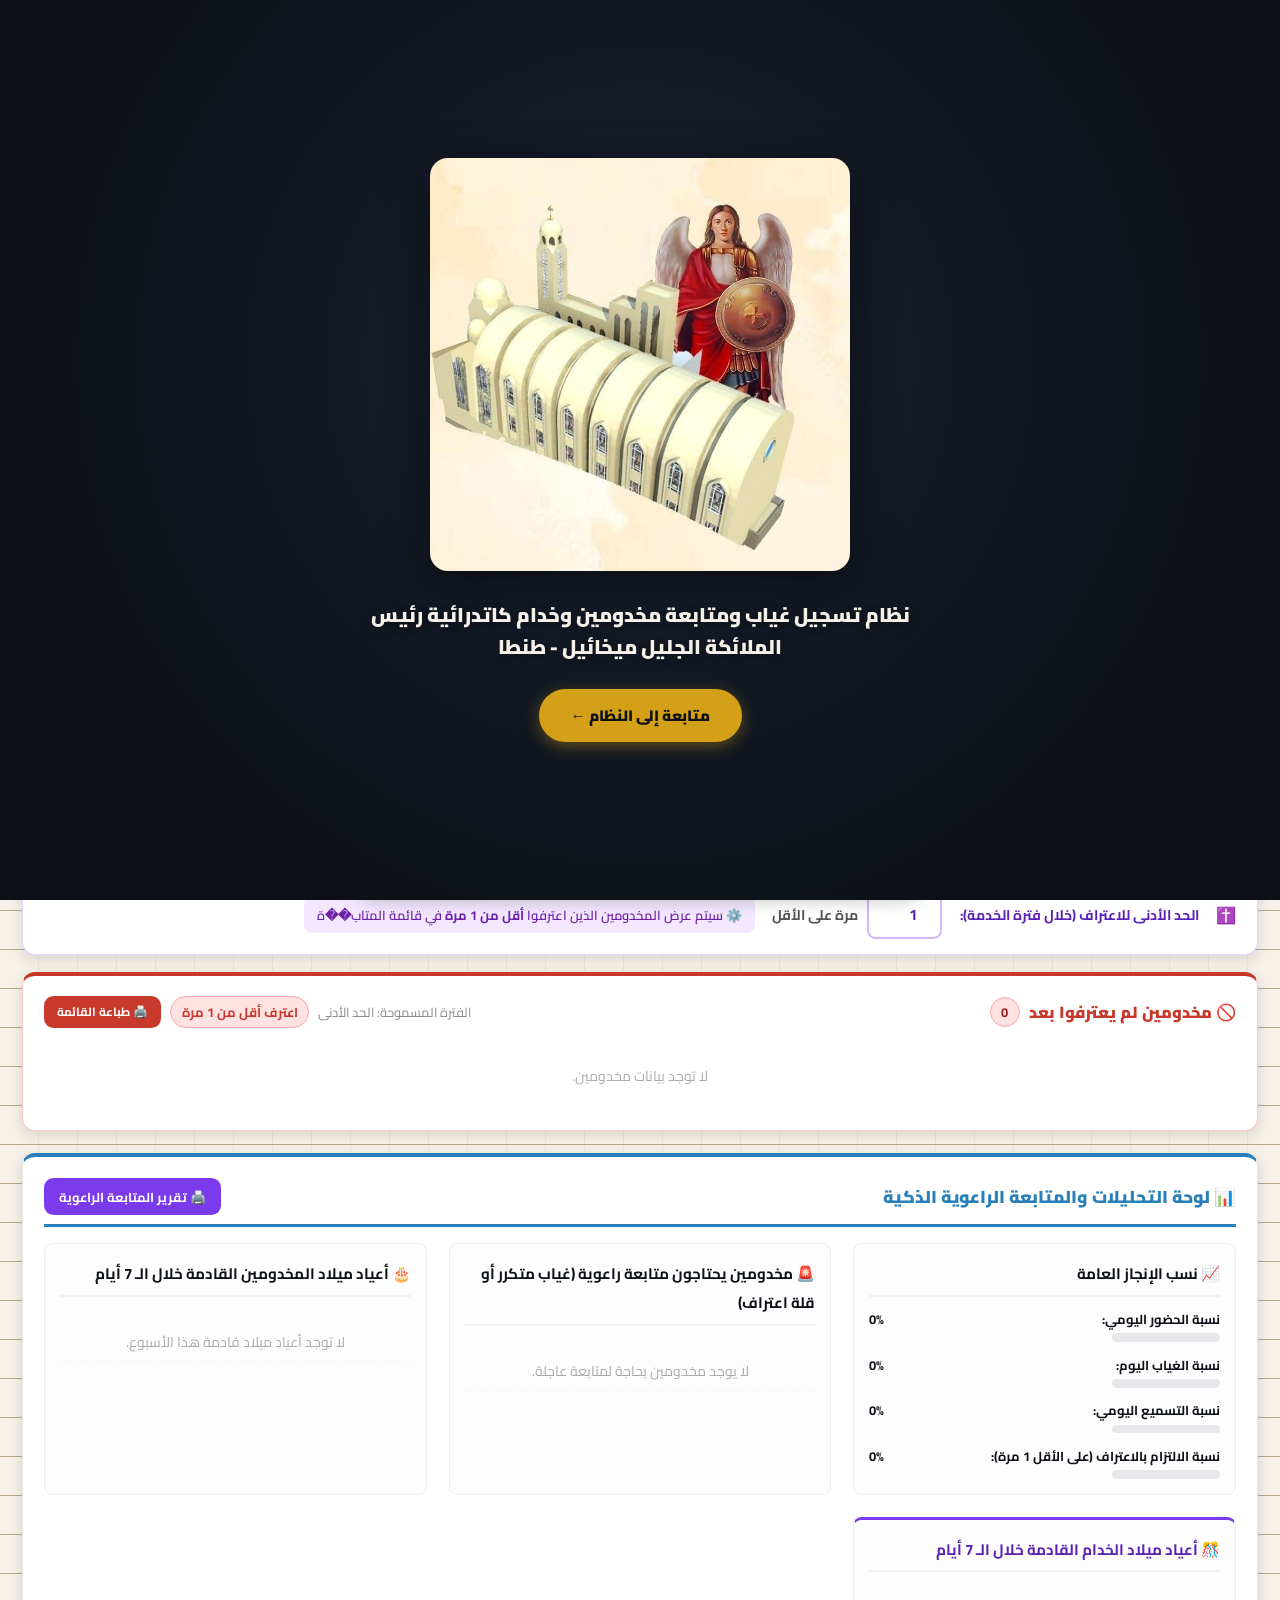
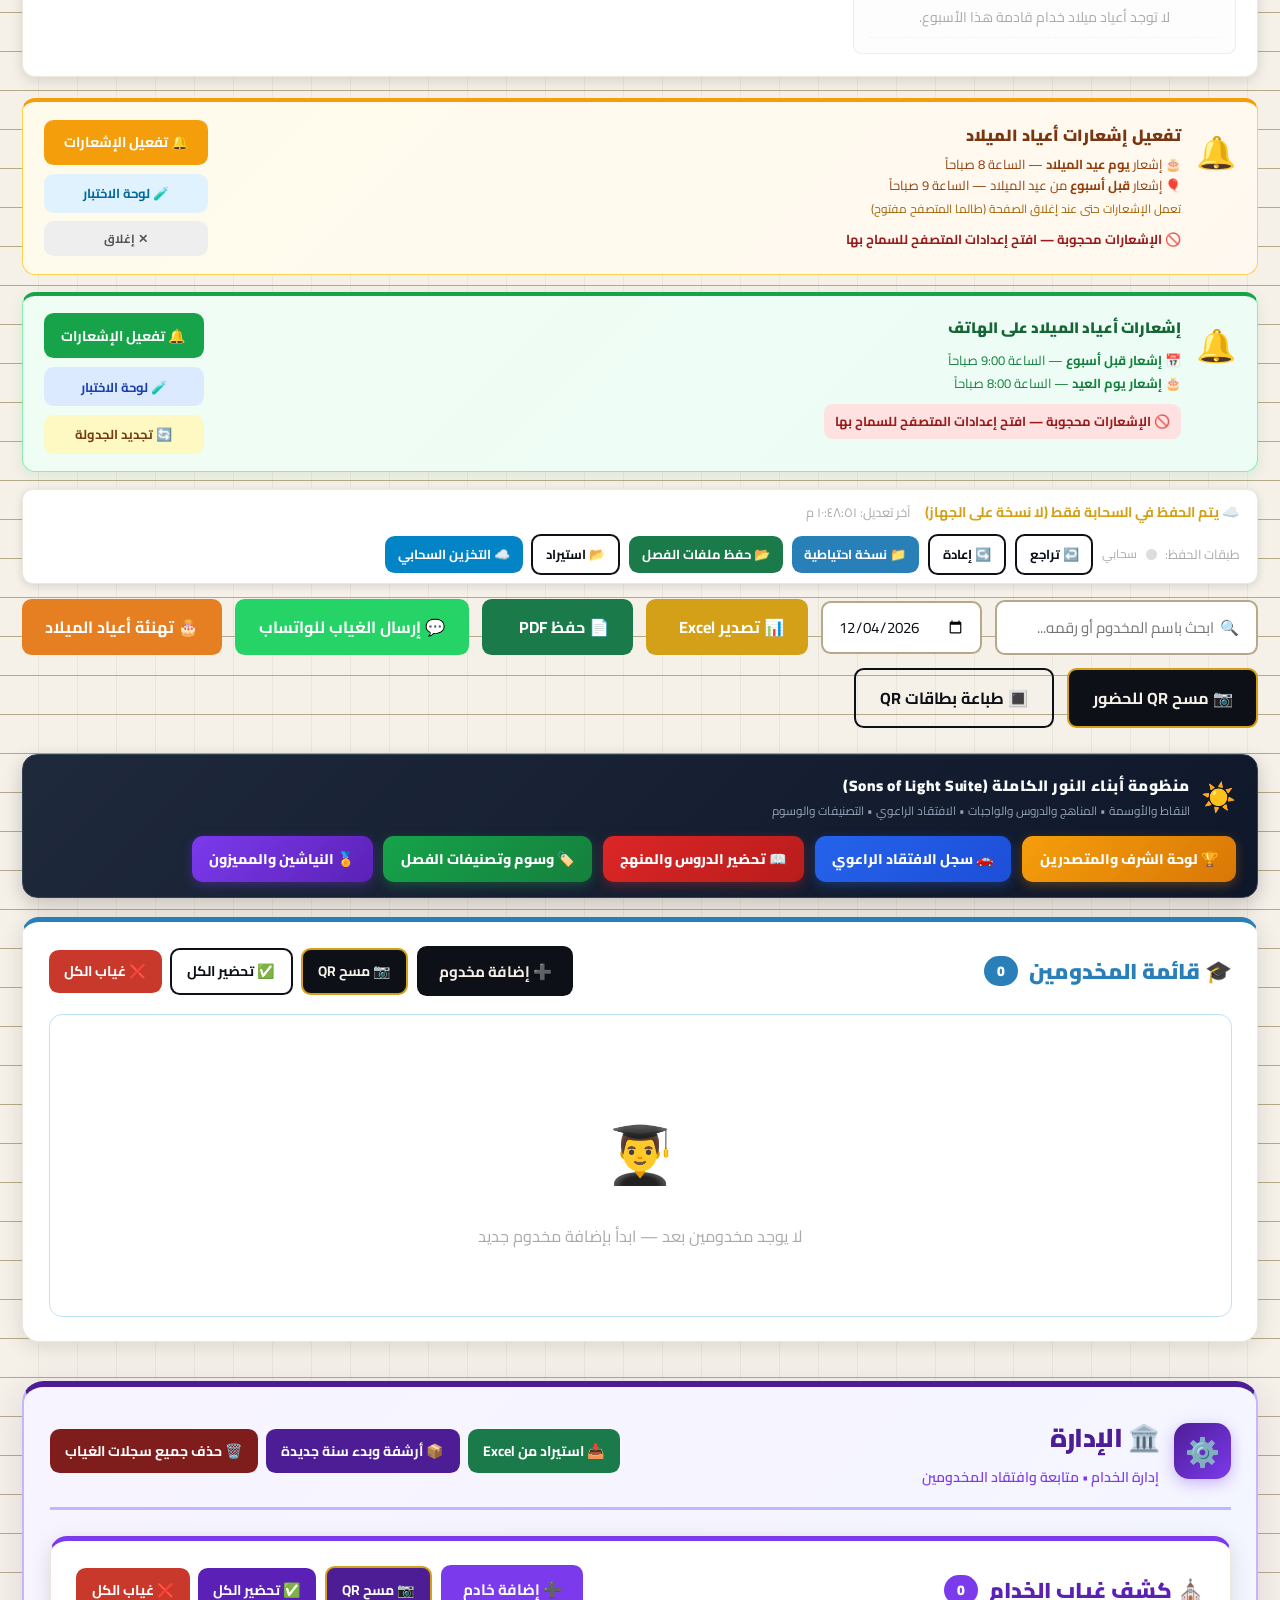
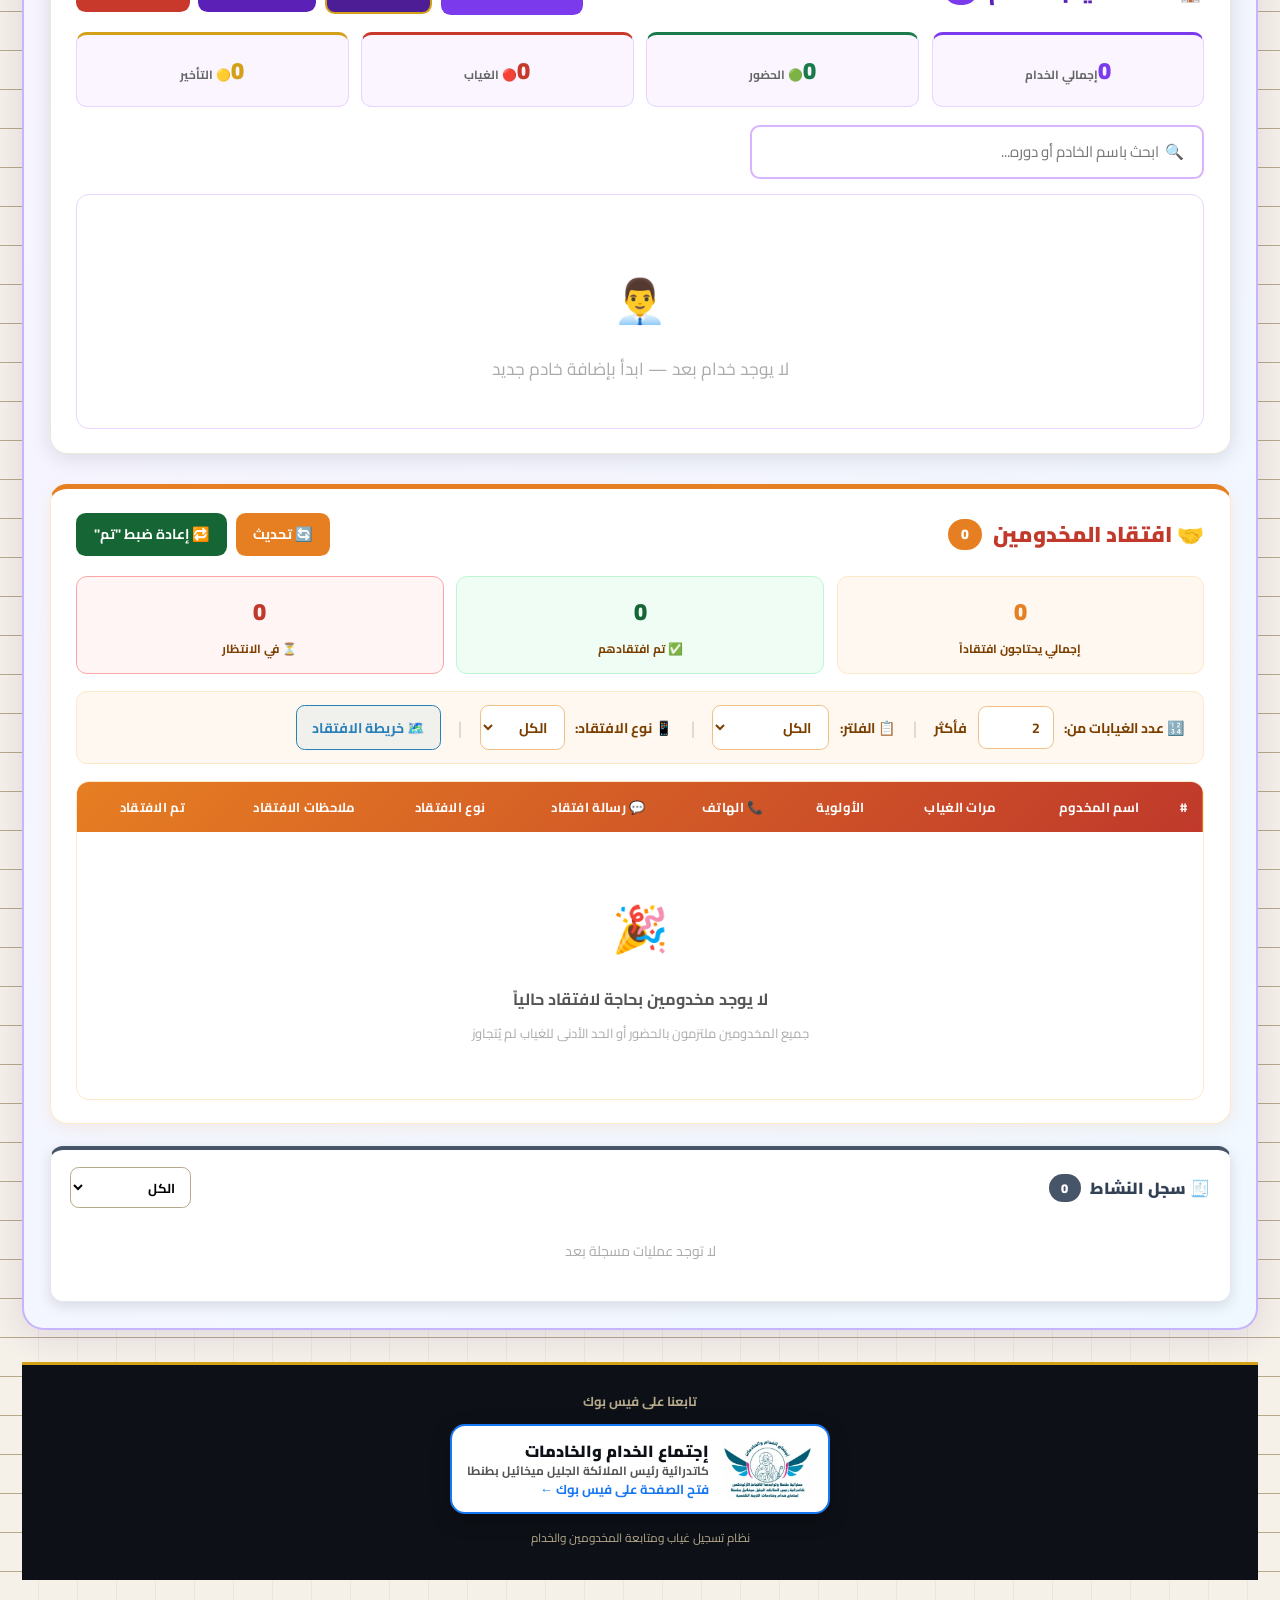
==== commit b9e5ec28: "Add files via upload" ====
--- a/index.html
+++ b/index.html
@@ -39,6 +39,7 @@
 <script src="https://cdn.jsdelivr.net/npm/@supabase/supabase-js@2"></script>
 <script src="./cloud-storage.js"></script>
 <script src="./sol-features.js"></script>
+<script src="./sol-awards.js"></script>
 <!-- مكتبات QR: qrcode-generator لتوليد الرموز + jsQR لقراءتها بالكاميرا -->
 <script src="https://cdn.jsdelivr.net/npm/qrcode-generator@1.4.4"></script>
 <script src="https://cdn.jsdelivr.net/npm/jsqr@1.4.0"></script>
@@ -2533,6 +2534,9 @@
       </button>
       <button class="btn" style="background:linear-gradient(135deg,#16a34a,#15803d);color:white;font-size:13px;font-weight:800;padding:9px 16px;border-radius:10px;box-shadow:0 3px 10px rgba(22,163,74,0.35);" onclick="SOL.openTagsManagerModal()" title="إدارة وسوم وتصنيفات المخدومين">
         🏷️ وسوم وتصنيفات الفصل
+      </button>
+      <button class="btn" style="background:linear-gradient(135deg,#7c3aed,#5b21b6);color:white;font-size:13px;font-weight:800;padding:9px 16px;border-radius:10px;box-shadow:0 3px 10px rgba(124,58,237,0.35);" onclick="SOL.openAwardsCenter()">
+        🏅 النياشين والمميزون
       </button>
     </div>
   </div>
@@ -6515,7 +6519,7 @@
           <div class="sc-top">
             <div class="sc-photo" onclick="viewStudent('${s.id}')">${_cardPhoto}</div>
             <div class="sc-main">
-              <strong class="sc-name">${_esc(s.name)}</strong>
+              <strong class="sc-name">${_esc(s.name)}</strong>${window.SOL&&SOL.badgeChips?SOL.badgeChips(s):''}
               <div class="call-btns-group" style="margin-top:4px;">
                 ${s.ownPhone ? `<a class="call-btn" href="tel:${s.ownPhone}" title="اتصال بالمخدوم مباشرة" style="background:#fef3c7;color:#92400e;border-color:#fcd34d;">📱 ${s.ownPhone}</a>` : ''}
                 ${s.phone ? `<a class="call-btn" href="tel:${s.phone}" title="اتصال بولي الأمر">📞 ${s.phone}</a>` : ''}
@@ -7095,7 +7099,7 @@
         <tr>
           <td style="padding:8px;color:#888;width:40%">النقاط التراكمية</td>
           <td style="padding:8px">
-            <span style="font-weight:800;color:#d97706;font-size:15px;">🪙 ${(window._solData&&window._solData.points&&window._solData.points[s.id])||0} نقطة</span>
+            <span style="font-weight:800;color:#d97706;font-size:15px;">🪙 ${s.points||0} نقطة</span>
             <button onclick="if(typeof SOL!=='undefined')SOL.openPointsModal('${s.id}')" style="margin-right:8px;background:#fef3c7;border:1px solid #fcd34d;border-radius:6px;padding:3px 8px;font-size:12px;font-weight:700;cursor:pointer;color:#92400e;">عرض السجل / إضافة</button>
           </td>
         </tr>
@@ -7103,7 +7107,7 @@
           <td style="padding:8px;color:#888">الأوسمة الروحية</td>
           <td style="padding:8px">
             <div style="display:flex;flex-wrap:wrap;gap:4px;align-items:center;">
-              ${(s.badges||[]).length ? (s.badges||[]).map(b => `<span style="background:#f3e8ff;color:#7c3aed;padding:2px 8px;border-radius:12px;font-size:11px;font-weight:700;">🎖️ ${b}</span>`).join('') : '<span style="color:#aaa;">لا توجد أوسمة بعد</span>'}
+              ${(s.badges||[]).length ? (s.badges||[]).map(id => { const b = (window.SOL&&SOL.badgesList.find(x=>x.id===id)); return b ? `<span title="${b.desc||''}" style="background:#f3e8ff;color:#7c3aed;padding:2px 8px;border-radius:12px;font-size:11px;font-weight:700;">${b.icon} ${b.name}${(s.badgeDates&&s.badgeDates[id])?` <small style="color:#a78bfa">${s.badgeDates[id]}</small>`:''}</span>` : ''; }).join('') : '<span style="color:#aaa;">لا توجد أوسمة بعد</span>'}
               <button onclick="if(typeof SOL!=='undefined')SOL.openBadgesModal('${s.id}')" style="margin-right:8px;background:#f3e8ff;border:1px solid #d8b4fe;border-radius:6px;padding:3px 8px;font-size:12px;font-weight:700;cursor:pointer;color:#7c3aed;">إدارة الأوسمة</button>
             </div>
           </td>
@@ -7111,7 +7115,7 @@
         <tr>
           <td style="padding:8px;color:#888">الافتقادات المسجلة</td>
           <td style="padding:8px">
-            <span style="font-weight:700;color:#1e40af;">🚗 ${((window._solData&&window._solData.visits&&window._solData.visits[s.id])||[]).length} زيارة</span>
+            <span style="font-weight:700;color:#1e40af;">🚗 ${((window.SOL&&SOL.visitsData&&SOL.visitsData[s.id])||[]).length} زيارة</span>
             <button onclick="if(typeof SOL!=='undefined')SOL.openRecordVisitModal('${s.id}')" style="margin-right:8px;background:#dbeafe;border:1px solid #93c5fd;border-radius:6px;padding:3px 8px;font-size:12px;font-weight:700;cursor:pointer;color:#1e40af;">تسجيل افتقاد جديد</button>
           </td>
         </tr>
@@ -9638,6 +9642,13 @@
   }
 
   // حساب عدد غيابات مخدوم معين
+  // جسر بيانات: يسمح لملفات sol-*.js بقراءة المتغيرات المعرّفة بـ let (لا تظهر على window تلقائيًا)
+  [['students', () => students, v => { students = v; }],
+   ['attendance', () => attendance, v => { attendance = v; }],
+   ['massAttendance', () => massAttendance, v => { massAttendance = v; }],
+   ['confessions', () => confessions, v => { confessions = v; }]
+  ].forEach(([k, g, s]) => { try { Object.defineProperty(window, k, { get: g, set: s, configurable: true }); } catch (e) {} });
+
   function getStudentAbsenceCount(studentId) {
     let count = 0;
     Object.keys(attendance).forEach(d => {
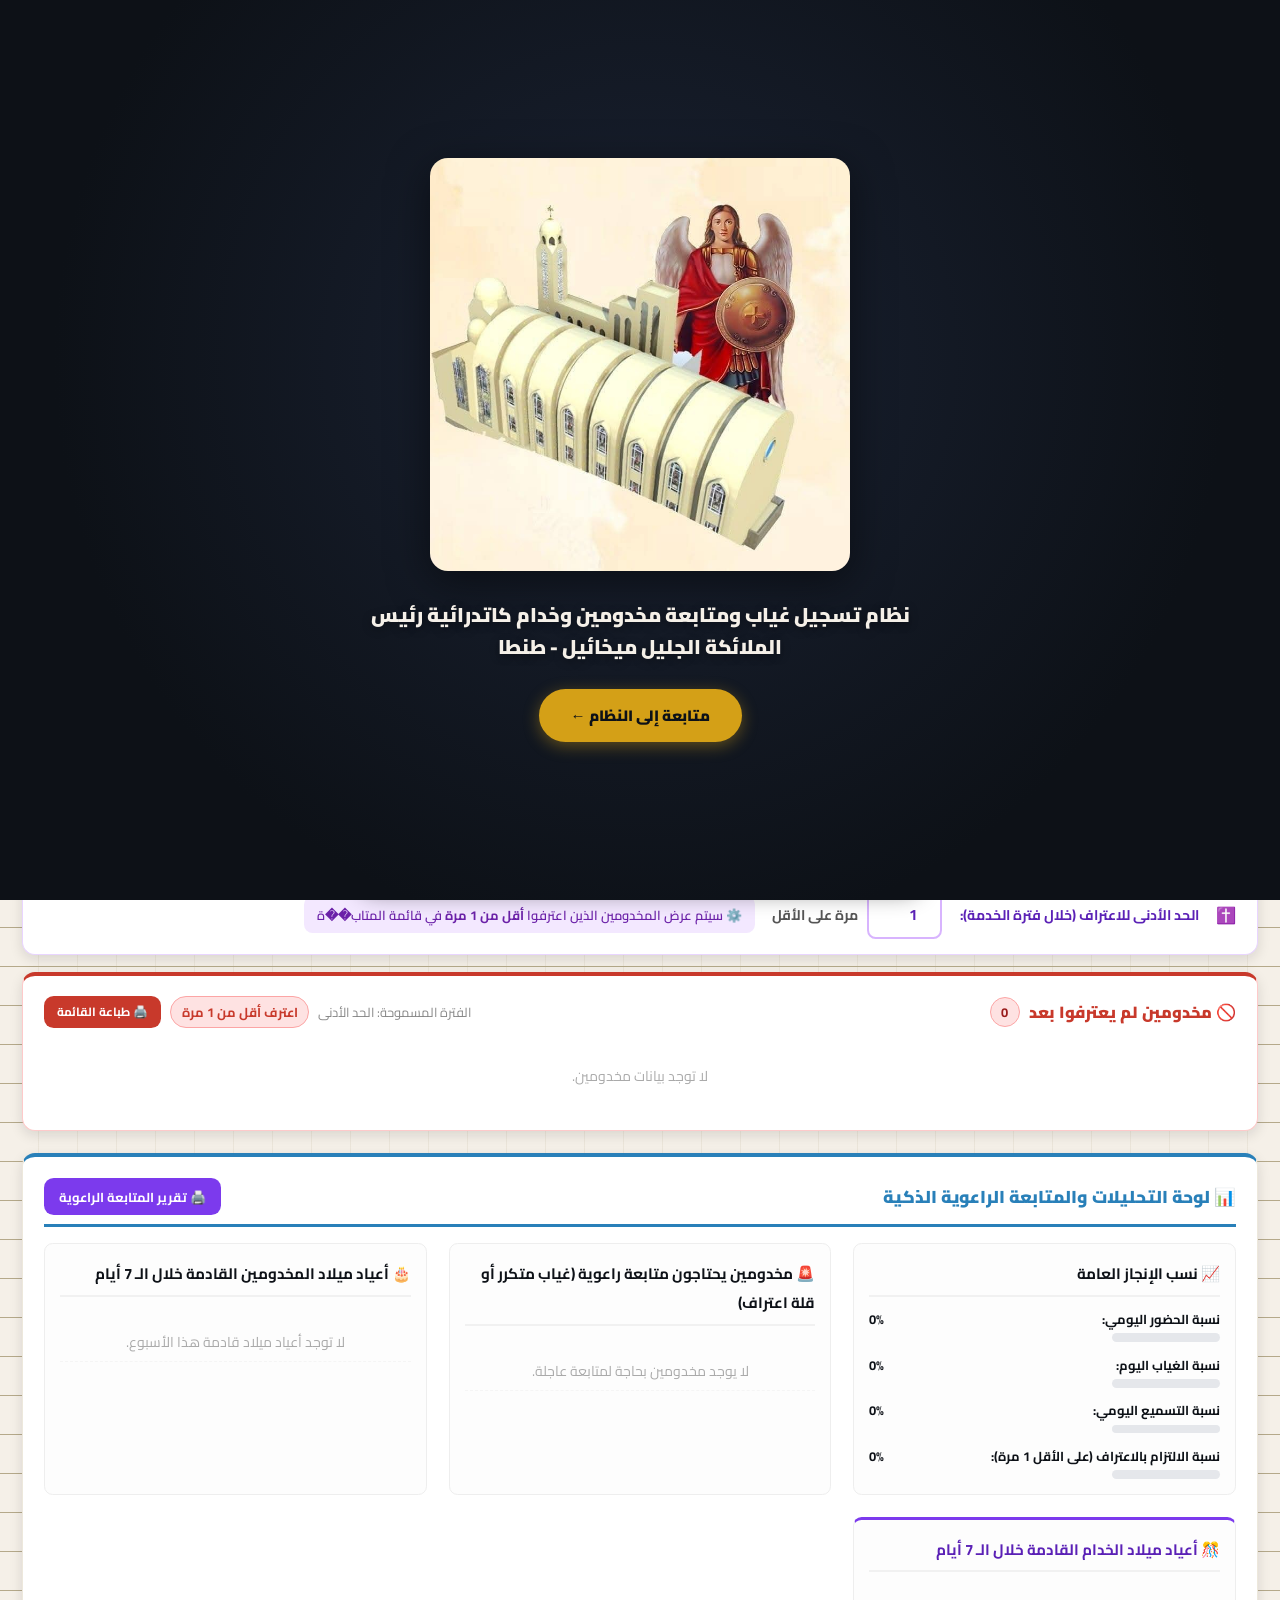
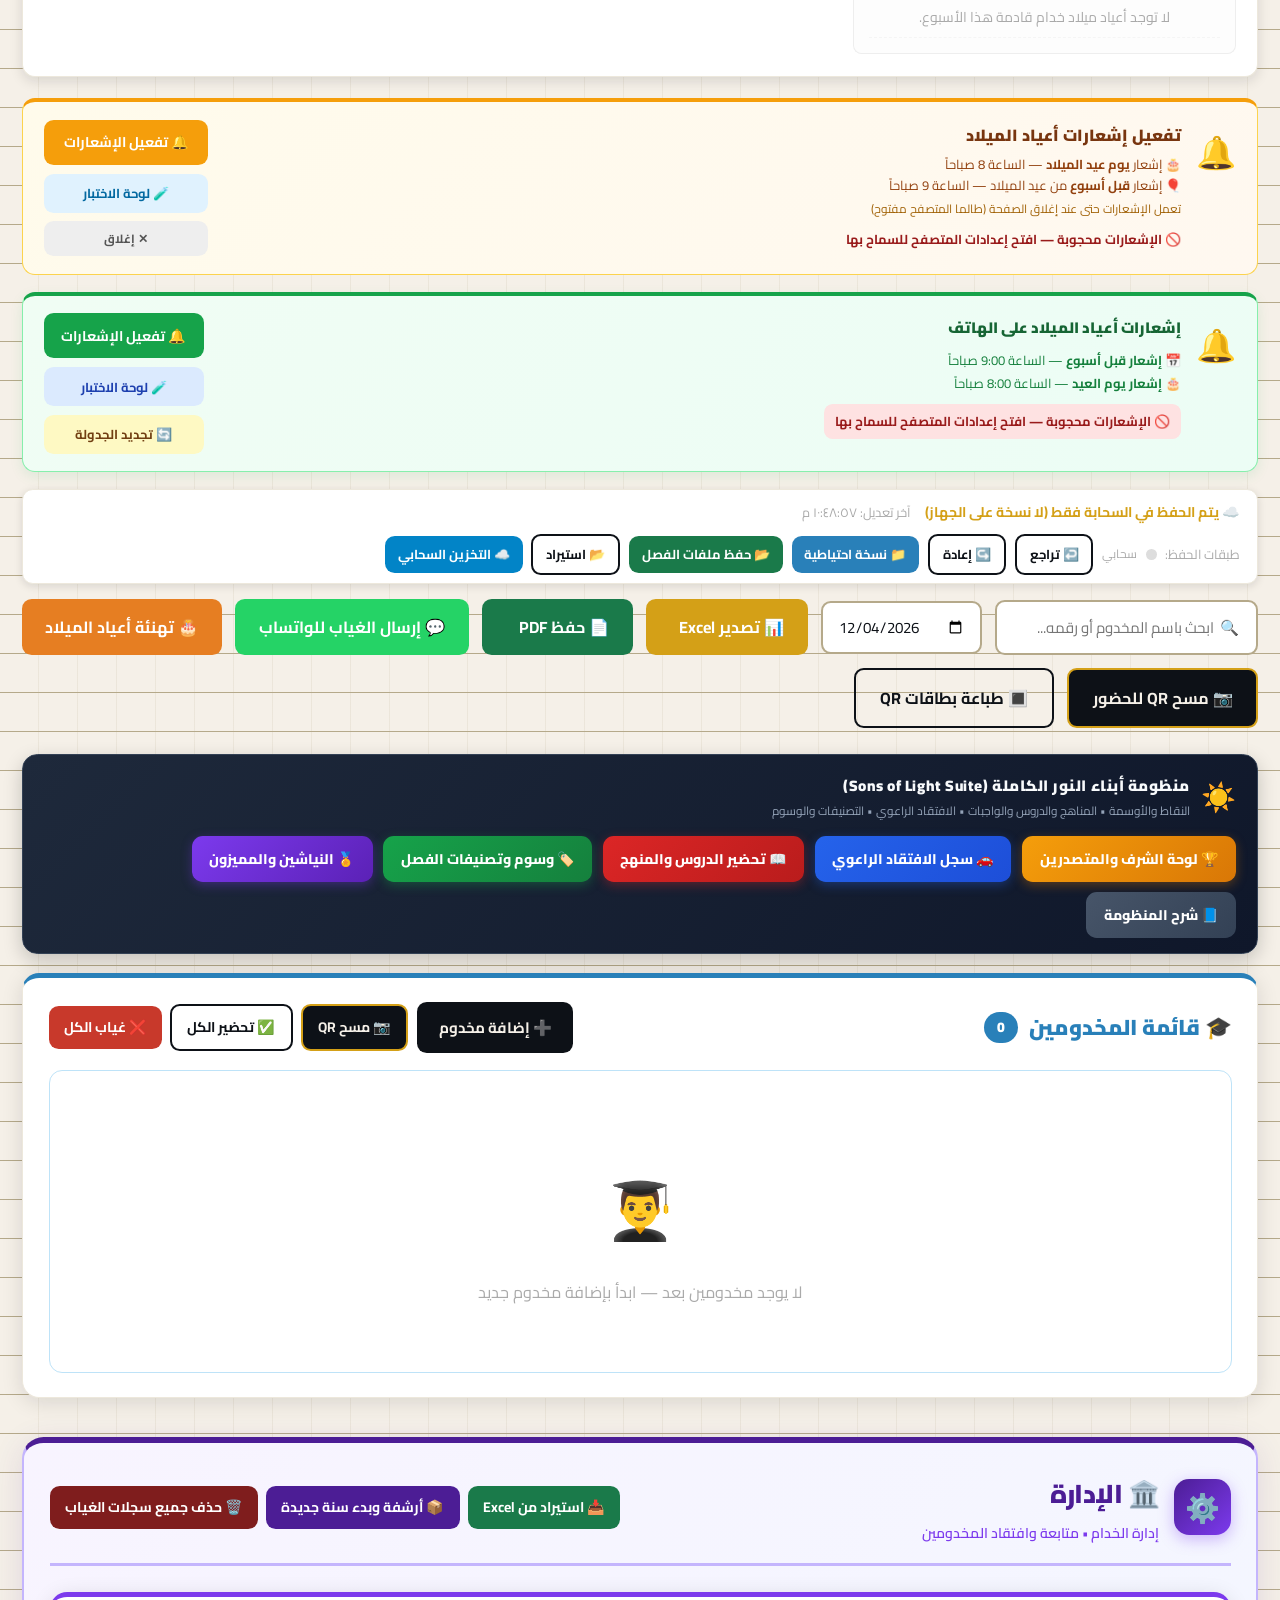
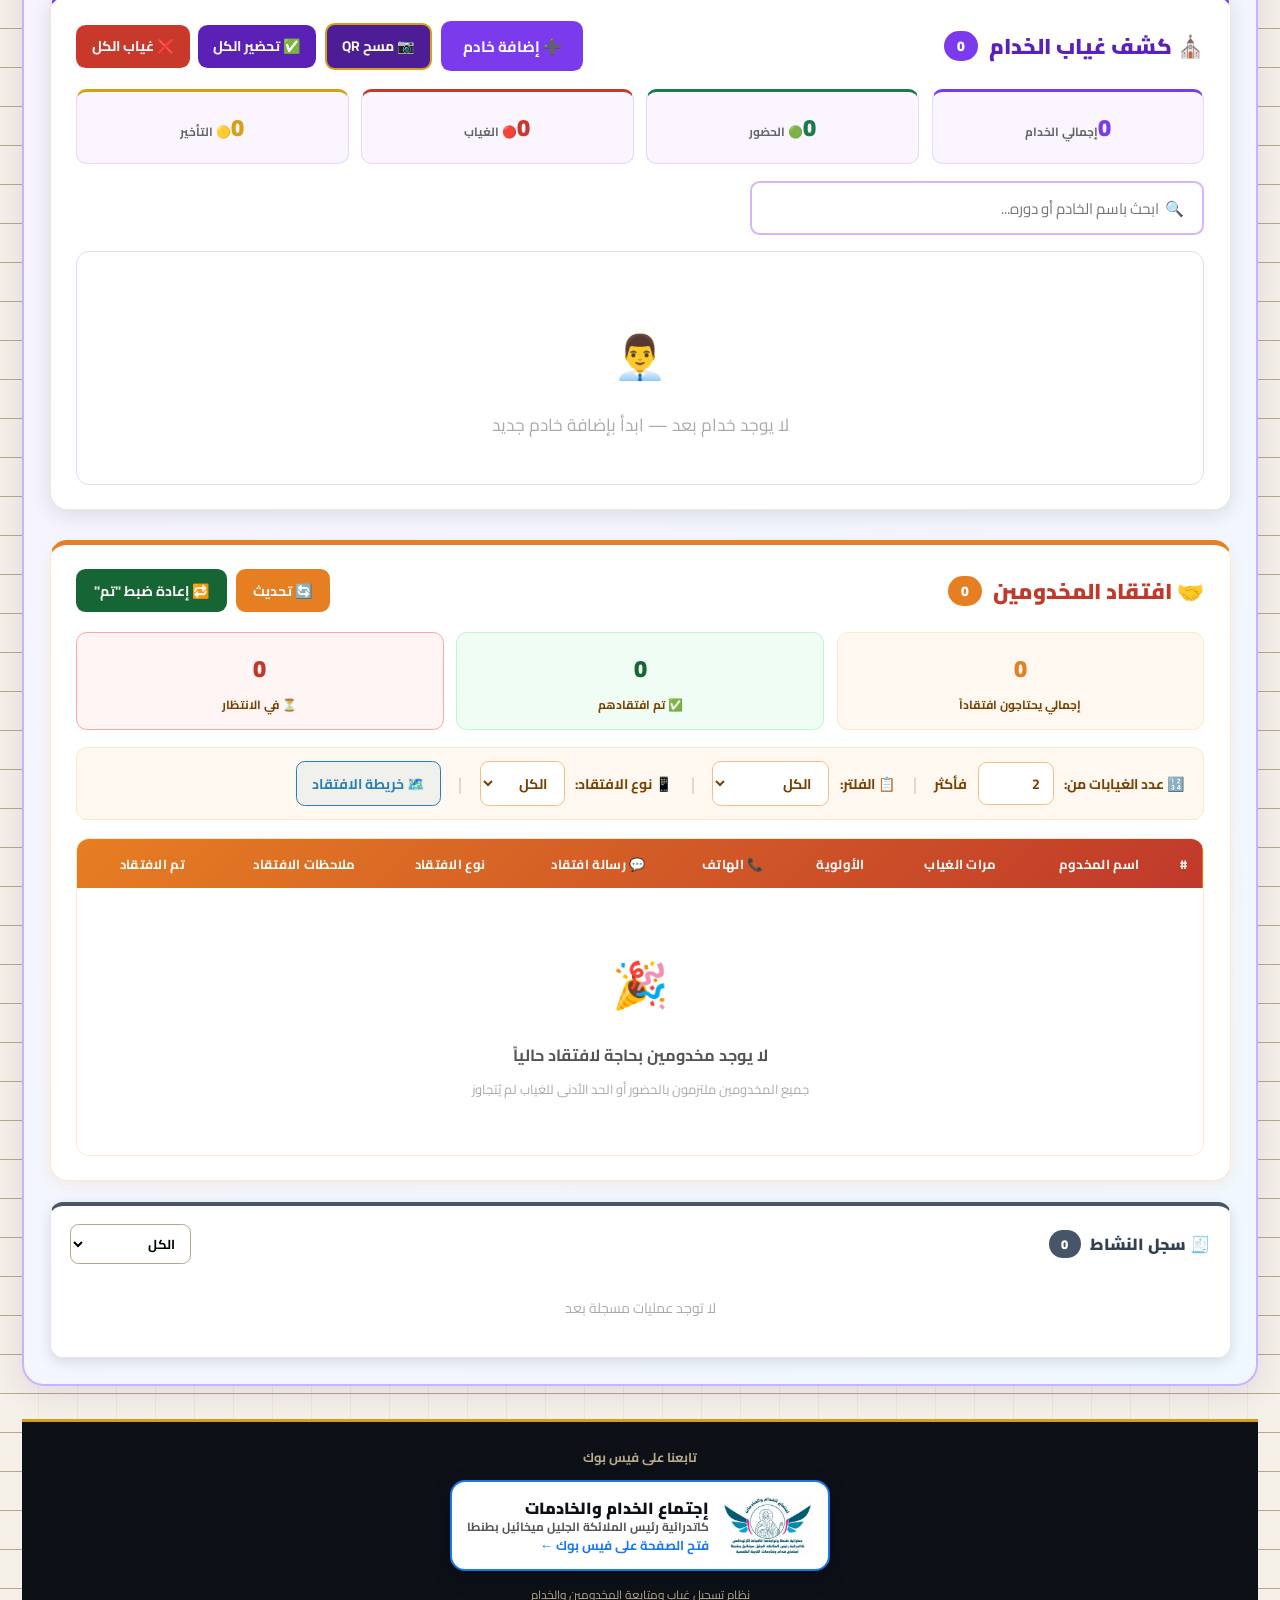
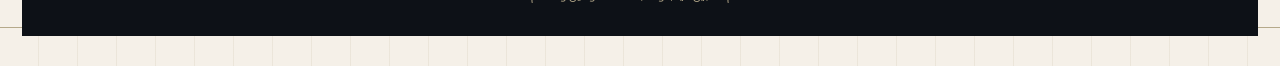
==== commit aaee2ba4: "Add files via upload" ====
--- a/index.html
+++ b/index.html
@@ -1801,6 +1801,8 @@
   #scrollNavAsk .sn-no  { background: transparent; color: #fff; border-color: rgba(255,255,255,.35); }
   #scrollNavAsk button:active { transform: scale(.96); }
 </style>
+<link rel="stylesheet" href="./mobile-fit.css">
+<script src="./auto-update.js" defer></script>
 </head>
 <body>
 
@@ -2538,6 +2540,9 @@
       <button class="btn" style="background:linear-gradient(135deg,#7c3aed,#5b21b6);color:white;font-size:13px;font-weight:800;padding:9px 16px;border-radius:10px;box-shadow:0 3px 10px rgba(124,58,237,0.35);" onclick="SOL.openAwardsCenter()">
         🏅 النياشين والمميزون
       </button>
+      <a class="btn" href="./guide.html#s24" style="background:linear-gradient(135deg,#475569,#334155);color:white;font-size:13px;font-weight:800;padding:9px 16px;border-radius:10px;text-decoration:none;display:inline-flex;align-items:center;justify-content:center;">
+        📘 شرح المنظومة
+      </a>
     </div>
   </div>
 
--- a/mobile-fit.css
+++ b/mobile-fit.css
@@ -0,0 +1,37 @@
+/* ===== mobile-fit.css — تحسينات الهاتف: لا شيء يخرج عن عرض الشاشة ===== */
+html{-webkit-text-size-adjust:100%}
+html,body{max-width:100%;overflow-x:hidden}
+img,video,canvas,iframe,svg{max-width:100%}
+.overlay>div,.sol-awards-ov>div{max-width:100%}
+
+@media (max-width:640px){
+  body{padding-bottom:env(safe-area-inset-bottom)}
+
+  /* ترويسة مضغوطة: العنوان أصغر والأزرار في شبكة بدل أن تتراص عموديًا */
+  .header{padding:8px 10px!important;gap:6px!important;flex-wrap:wrap!important;flex-direction:row!important}
+  .header-brand{width:100%}
+  .header h1{font-size:13px!important;line-height:1.45!important;margin:0!important}
+  .header-icon{width:32px!important;height:32px!important;font-size:16px!important;flex:none}
+  .header-brand{gap:8px!important;min-width:0}
+  #dateGregorian,#dateCoptic{padding:2px 8px!important}
+  #dateGregorian span,#dateCoptic span{font-size:11px!important}
+  .header>div:last-child{width:100%;display:grid!important;grid-template-columns:repeat(3,minmax(0,1fr));gap:6px!important}
+  .header>div:last-child>*{justify-content:center;text-align:center;font-size:11px!important;padding:6px 4px!important;white-space:normal;line-height:1.3;min-width:0}
+
+  /* شريط أبناء النور: زرّان في كل صف */
+  .sol-features-bar{padding:10px!important;gap:8px!important}
+  .sol-features-bar>div:first-child{width:100%;margin:0!important}
+  .sol-features-bar>div:last-child{width:100%;display:grid!important;grid-template-columns:1fr 1fr;gap:8px!important}
+  .sol-features-bar .btn{font-size:12px!important;padding:10px 6px!important;width:100%;min-height:44px}
+
+  /* نوافذ المنظومة تصعد من أسفل الشاشة (أسهل للإبهام) */
+  .overlay[style*="99999"]{align-items:flex-end!important;padding:0!important}
+  .overlay[style*="99999"]>div{max-width:100%!important;width:100%!important;border-radius:18px 18px 0 0!important;max-height:92vh!important;padding:16px 14px calc(16px + env(safe-area-inset-bottom))!important}
+  .overlay[style*="99999"] .btn{min-height:38px}
+  .overlay[style*="99999"] table{display:block;overflow-x:auto;max-width:100%}
+  .overlay[style*="99999"] input,.overlay[style*="99999"] select,.overlay[style*="99999"] textarea{font-size:16px!important;max-width:100%}
+
+  /* جداول عريضة تتحرك داخل إطارها فقط */
+  .servants-table,.followup-table{max-width:100%}
+  pre,code{white-space:pre-wrap;word-break:break-word}
+}
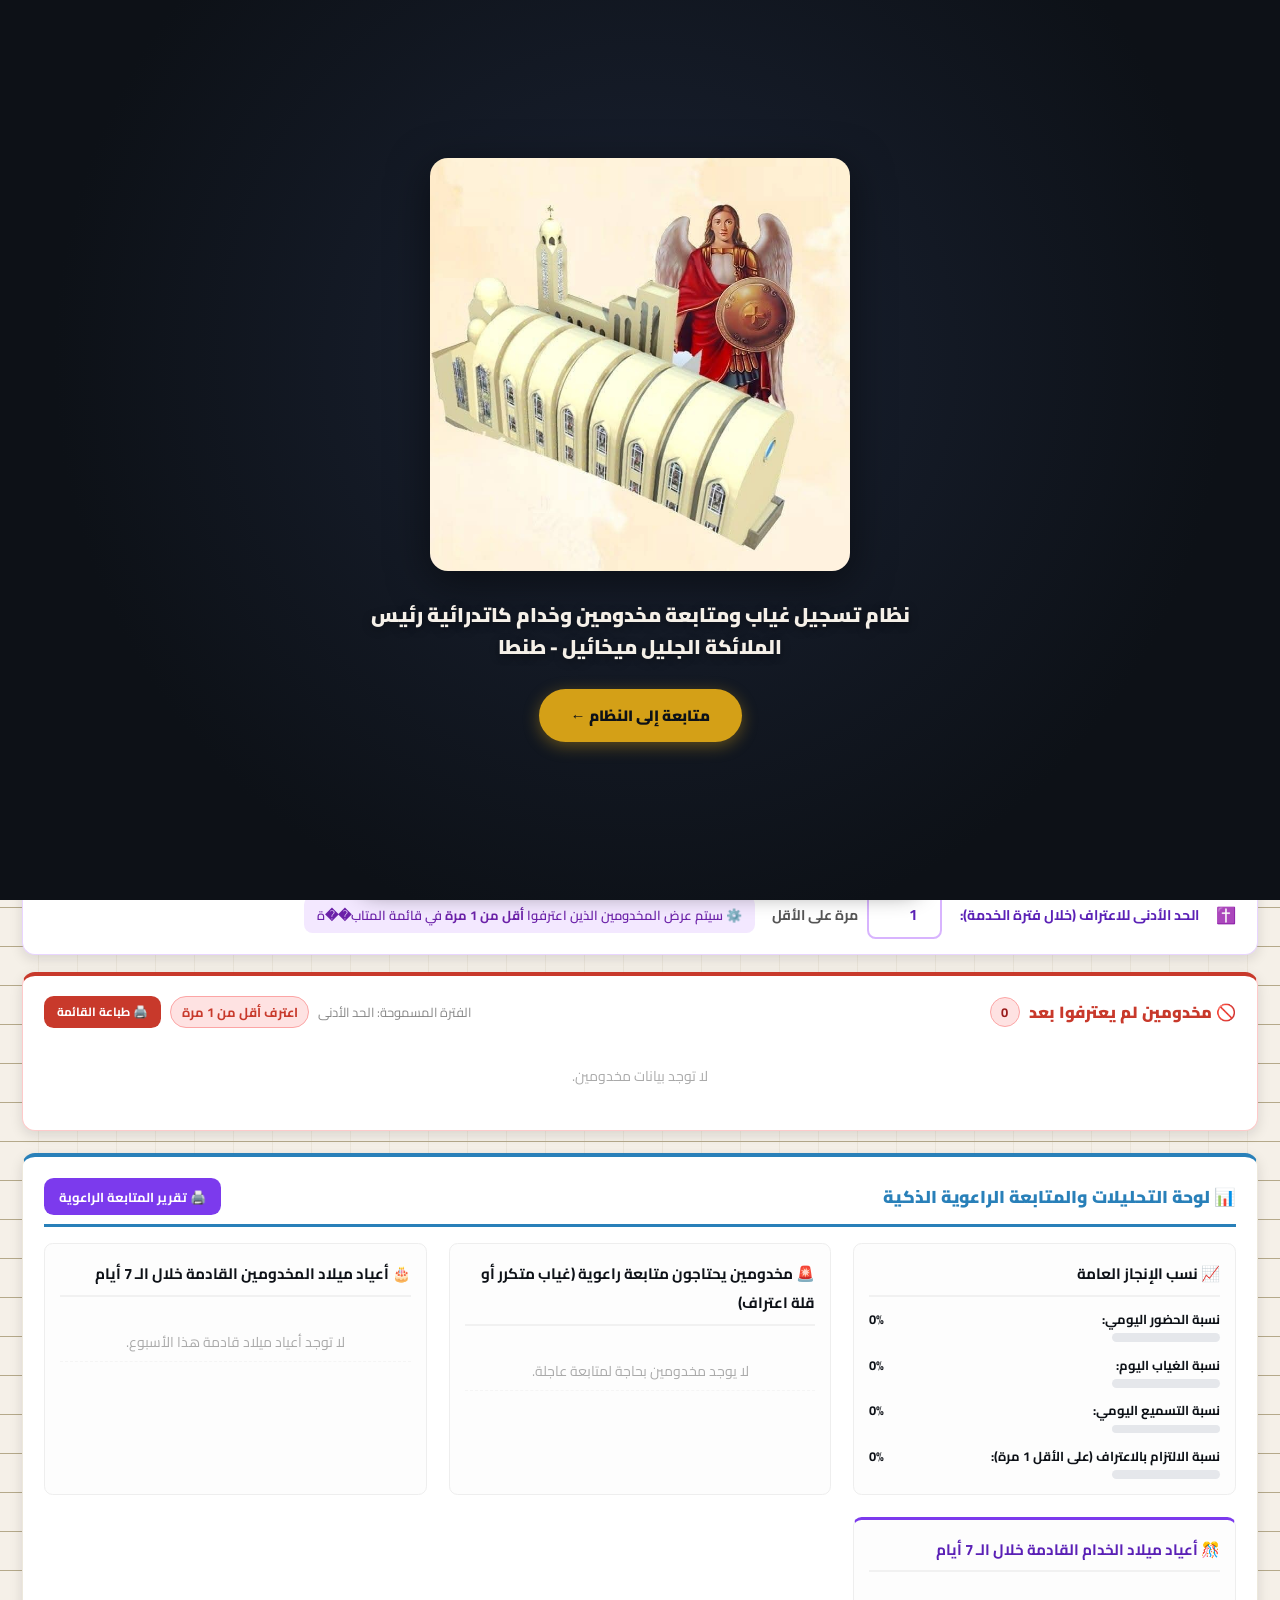
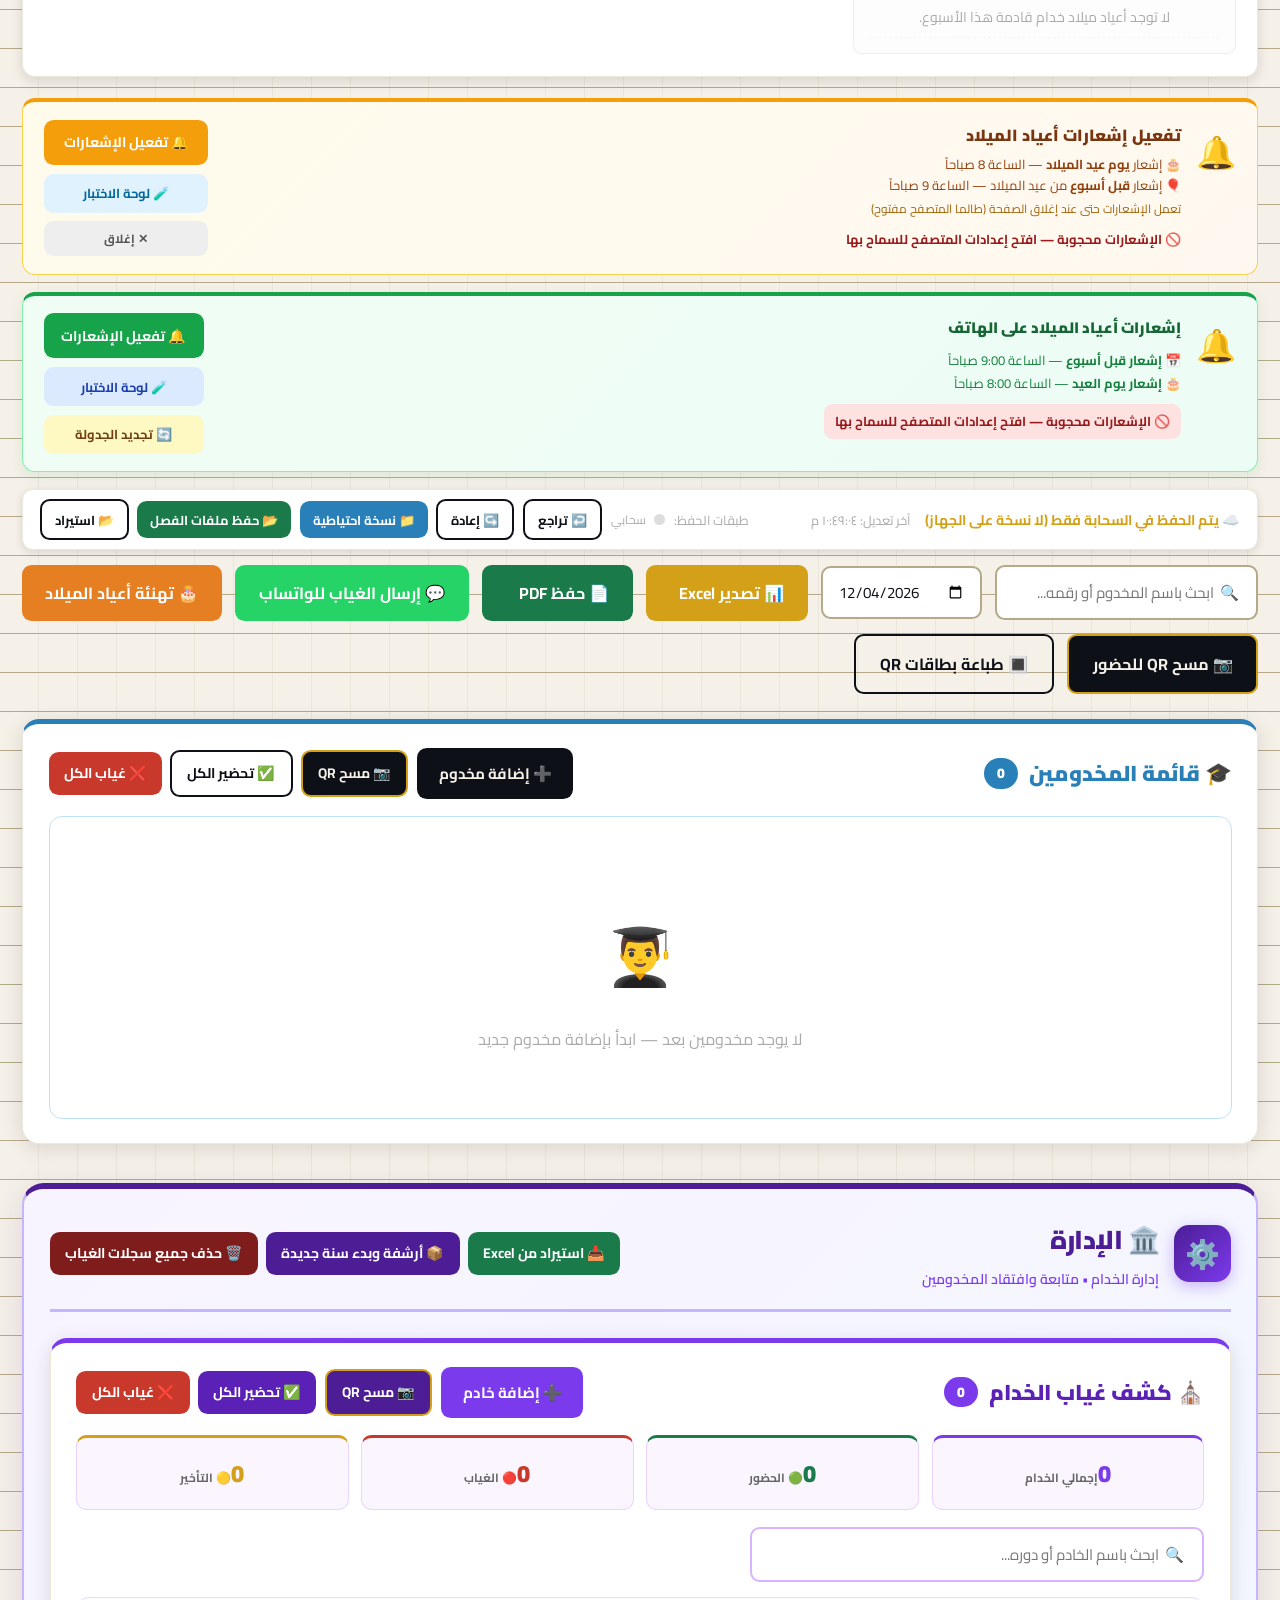
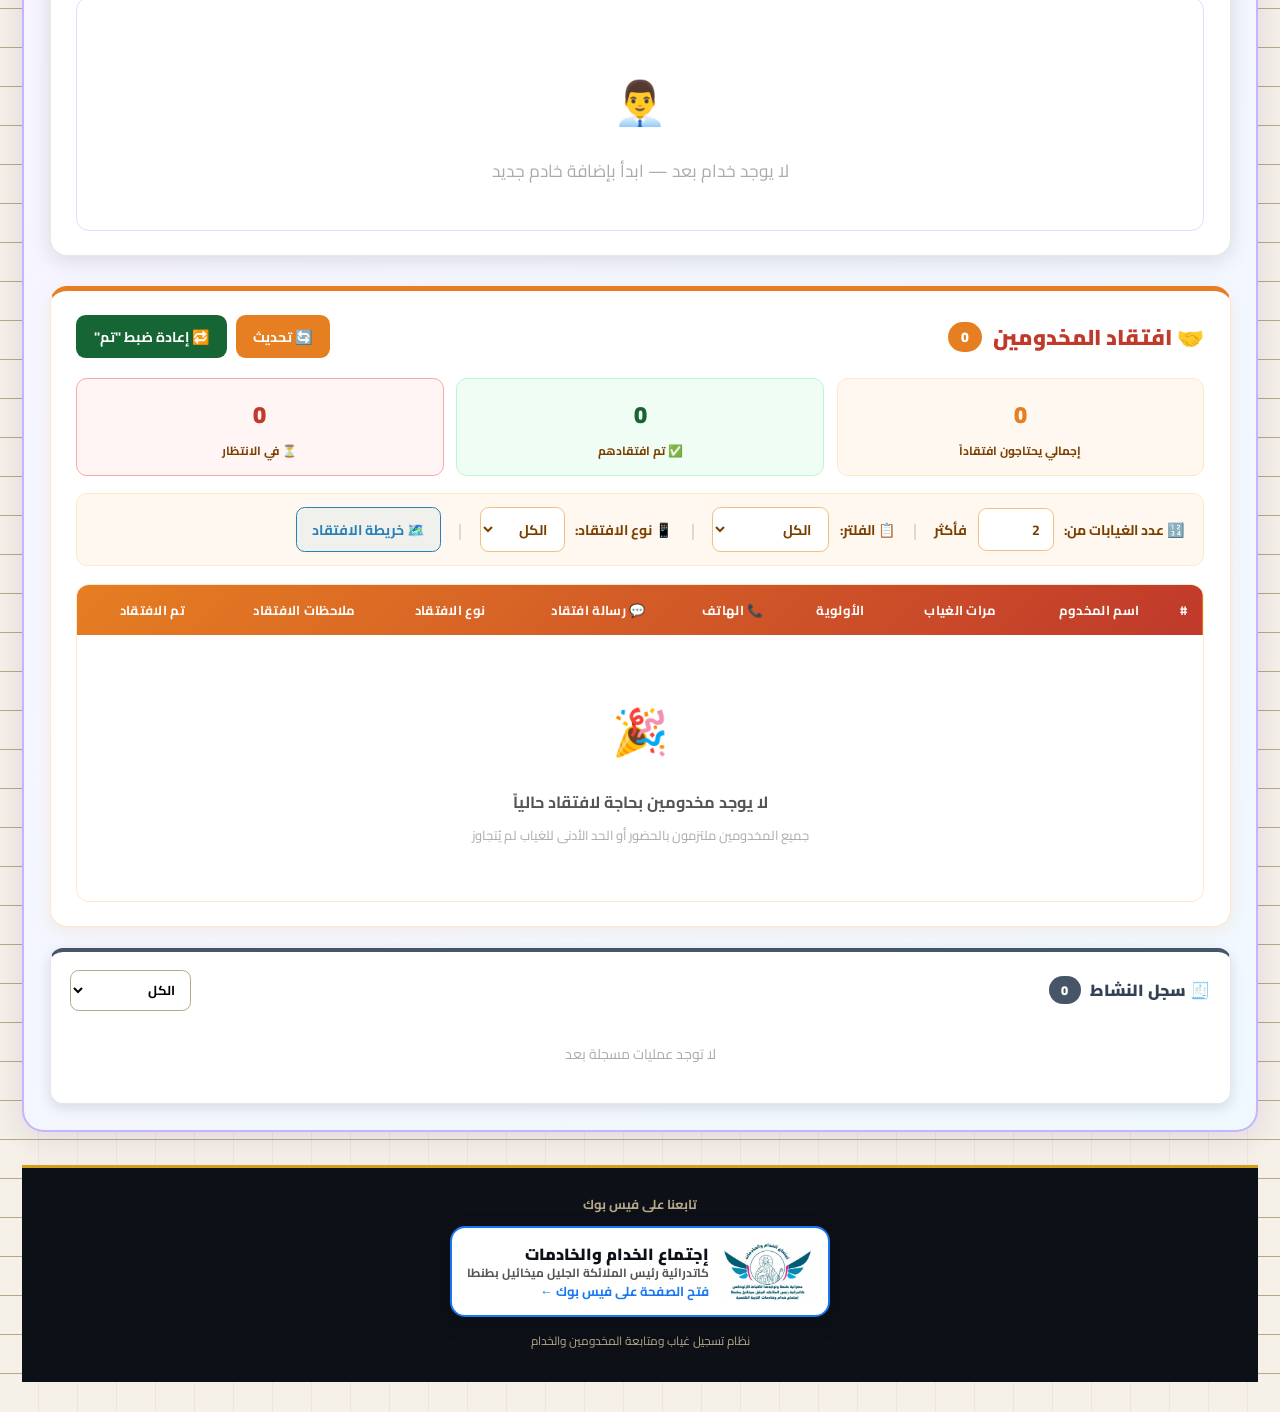
==== commit aa1102c9: "Add files via upload" ====
--- a/index.html
+++ b/index.html
@@ -1,11559 +1,11453 @@
-<!DOCTYPE html>
-<html lang="ar" dir="rtl">
-<head>
-<meta charset="UTF-8">
-<meta name="viewport" content="width=device-width, initial-scale=1.0, viewport-fit=cover">
-<!-- ===== التحديث التلقائي: يخفي شاشة البداية/الاختيار/الدخول مؤقتاً أثناء إعادة التحميل التلقائي فقط ===== -->
-<script>
-(function(){try{var m=JSON.parse(sessionStorage.getItem('auto_refresh_marker_v1')||'null');
-if(m&&Date.now()-m.t<30000){var c=document.documentElement.classList;c.add('ar-r');
-if(m.inChapter)c.add('ar-r-chapter');if(m.inDash)c.add('ar-r-dash');}}catch(e){}})();
-</script>
-<style>
-html.ar-r #splashScreen,html.ar-r-chapter #chapterGate,html.ar-r-dash #loginScreen{display:none!important}
-</style>
-<title>نظام تسجيل غياب ومتابعة مخدومين وخدام كاتدرائية رئيس الملائكة الجليل ميخائيل -طنطا</title>
-
-<!-- ===== PWA: Manifest ===== -->
-<link rel="manifest" href="./manifest.json">
-<meta name="theme-color" content="#0d1117">
-<meta name="background-color" content="#0d1117">
-
-<!-- ===== PWA: أيقونات ===== -->
-<link rel="icon" type="image/png" sizes="192x192" href="./icons/icon-192.png">
-<link rel="icon" type="image/png" sizes="512x512" href="./icons/icon-512.png">
-<link rel="apple-touch-icon" href="./icons/icon-192.png">
-<link rel="apple-touch-icon" sizes="152x152" href="./icons/icon-152.png">
-<link rel="apple-touch-icon" sizes="167x167" href="./icons/icon-192.png">
-<link rel="apple-touch-icon" sizes="180x180" href="./icons/icon-192.png">
-
-<!-- ===== PWA: دعم آيفون/آيباد (Safari) ===== -->
-<meta name="apple-mobile-web-app-capable" content="yes">
-<meta name="apple-mobile-web-app-status-bar-style" content="black-translucent">
-<meta name="apple-mobile-web-app-title" content="كشف غياب الكنيسة">
-<meta name="mobile-web-app-capable" content="yes">
-
-<link href="https://fonts.googleapis.com/css2?family=Cairo:wght@300;400;600;700;900&display=swap" rel="stylesheet">
-<script src="https://cdnjs.cloudflare.com/ajax/libs/xlsx/0.18.5/xlsx.full.min.js"></script>
-<script src="https://cdn.jsdelivr.net/npm/exceljs@4.4.0/dist/exceljs.min.js"></script>
-<script src="https://cdn.jsdelivr.net/npm/@supabase/supabase-js@2"></script>
-<script src="./cloud-storage.js"></script>
-<script src="./sol-features.js"></script>
-<script src="./sol-awards.js"></script>
-<!-- مكتبات QR: qrcode-generator لتوليد الرموز + jsQR لقراءتها بالكاميرا -->
-<script src="https://cdn.jsdelivr.net/npm/qrcode-generator@1.4.4"></script>
-<script src="https://cdn.jsdelivr.net/npm/jsqr@1.4.0"></script>
-<style>
-  :root {
-    --ink: #0d1117;
-    --paper: #f5f0e8;
-    --cream: #ede8dc;
-    --accent: #c8392b;
-    --accent2: #2980b9;
-    --gold: #d4a017;
-    --green: #1a7a4a;
-    --line: #b5a98a;
-    --shadow: rgba(13,17,23,0.12);
-  }
-
-  * { margin: 0; padding: 0; box-sizing: border-box; }
-
-  body {
-    font-family: 'Cairo', sans-serif;
-    background: var(--paper);
-    color: var(--ink);
-    min-height: 100vh;
-    background-image:
-      repeating-linear-gradient(0deg, transparent, transparent 38px, var(--line) 38px, var(--line) 39px),
-      repeating-linear-gradient(90deg, transparent, transparent 38px, rgba(181,169,138,0.15) 38px, rgba(181,169,138,0.15) 39px);
-  }
-
-  .header {
-    background: var(--ink);
-    color: var(--paper);
-    padding: 18px 32px;
-    display: flex;
-    align-items: center;
-    justify-content: space-between;
-    box-shadow: 0 4px 20px var(--shadow);
-    position: relative; /* الشريط في أول الصفحة فقط ويختفي مع التمرير للأسفل */
-    z-index: 1000;
-  }
-
-  .header-brand {
-    display: flex;
-    align-items: center;
-    gap: 14px;
-  }
-
-  .header-icon {
-    width: 46px; height: 46px;
-    background: var(--accent);
-    border-radius: 10px;
-    display: flex; align-items: center; justify-content: center;
-    font-size: 22px;
-  }
-
-  .header h1 {
-    font-size: 22px;
-    font-weight: 900;
-    letter-spacing: -0.5px;
-  }
-
-  .header-subtitle {
-    font-size: 12px;
-    color: var(--line);
-    margin-top: 2px;
-  }
-
-  /* تصميم شريط العدادات */
-  .stats-counter-bar {
-    display: flex;
-    gap: 15px;
-    margin-bottom: 20px;
-    flex-wrap: wrap;
-  }
-
-  .stat-card {
-    flex: 1;
-    min-width: 140px;
-    background: white;
-    border: 1px solid var(--cream);
-    border-radius: 12px;
-    padding: 14px;
-    text-align: center;
-    box-shadow: 0 4px 12px var(--shadow);
-    display: flex;
-    flex-direction: column;
-    align-items: center;
-    justify-content: center;
-  }
-
-  .stat-card .stat-val {
-    font-size: 26px;
-    font-weight: 900;
-    line-height: 1.2;
-  }
-
-  .stat-card .stat-lbl {
-    font-size: 12px;
-    font-weight: 700;
-    color: #666;
-    margin-top: 4px;
-  }
-
-  .stat-card.present { border-top: 4px solid var(--green); }
-  .stat-card.present .stat-val { color: var(--green); }
-  
-  .stat-card.absent { border-top: 4px solid var(--accent); }
-  .stat-card.absent .stat-val { color: var(--accent); }
-  
-  .stat-card.late { border-top: 4px solid var(--gold); }
-  .stat-card.late .stat-val { color: var(--gold); }
-  
-  .stat-card.total { border-top: 4px solid var(--accent2); }
-  .stat-card.total .stat-val { color: var(--accent2); }
-
-  /* ===== لوحة التحليلات والمتابعة الراعوية ===== */
-  .pastoral-dashboard {
-    background: white;
-    border: 1px solid var(--cream);
-    border-top: 4px solid var(--accent2);
-    border-radius: 12px;
-    padding: 20px;
-    margin-bottom: 20px;
-    box-shadow: 0 4px 12px var(--shadow);
-  }
-
-  .pastoral-grid {
-    display: grid;
-    grid-template-columns: repeat(auto-fit, minmax(280px, 1fr));
-    gap: 20px;
-    margin-top: 15px;
-  }
-
-  .pastoral-box {
-    background: #fdfdfd;
-    border: 1px solid #eee;
-    border-radius: 8px;
-    padding: 14px;
-  }
-
-  .pastoral-box h4 {
-    font-size: 14px;
-    font-weight: 700;
-    border-bottom: 2px solid #f1f1f1;
-    padding-bottom: 6px;
-    margin-bottom: 10px;
-    color: var(--ink);
-  }
-
-  .pastoral-list {
-    list-style: none;
-    max-height: 160px;
-    overflow-y: auto;
-    font-size: 13px;
-  }
-
-  .pastoral-list li {
-    padding: 6px 4px;
-    border-bottom: 1px dashed #f5f5f5;
-    display: flex;
-    justify-content: space-between;
-    align-items: center;
-  }
-
-  .pastoral-progress {
-    background: #e5e7eb;
-    border-radius: 10px;
-    height: 8px;
-    width: 100px;
-    overflow: hidden;
-  }
-
-  .pastoral-progress-bar {
-    height: 100%;
-    background: var(--green);
-  }
-
-
-
-  /* مربع تذكير أعياد ميلاد المخاديم */
-  .birthday-alerts-card {
-    background: #fffdf5;
-    border: 1px solid #f3e5ab;
-    border-top: 4px solid #e67e22;
-    border-radius: 12px;
-    padding: 16px 24px;
-    margin-bottom: 20px;
-    box-shadow: 0 4px 12px var(--shadow);
-    display: none; 
-    align-items: center;
-    gap: 16px;
-  }
-
-  .birthday-alerts-icon {
-    font-size: 30px;
-    animation: bounce 2s infinite;
-  }
-
-  @keyframes bounce {
-    0%, 100% { transform: translateY(0); }
-    50% { transform: translateY(-6px); }
-  }
-
-
-
-
-  .coptic-events-details h3 {
-    font-size: 14px;
-    color: #666;
-    font-weight: 600;
-    margin-bottom: 2px;
-  }
-  .coptic-events-title {
-    font-size: 18px;
-    font-weight: 700;
-  }
-  .coptic-events-badge {
-    font-size: 11px;
-    font-weight: 700;
-    padding: 4px 12px;
-    border-radius: 20px;
-  }
-  .coptic-events-badge.feast { background: #fef9c3; color: #a16207; border: 1px solid #fef08a; }
-
-  .main {
-    max-width: 1400px;
-    margin: 0 auto;
-    padding: 28px 20px;
-  }
-
-  /* ===== بطاقة اسم الفصل ===== */
-  .class-name-card {
-    background: white;
-    border: 2px solid var(--gold);
-    border-radius: 14px;
-    padding: 16px 24px;
-    margin-bottom: 22px;
-    box-shadow: 0 4px 16px var(--shadow);
-    display: flex;
-    align-items: center;
-    gap: 16px;
-    flex-wrap: wrap;
-  }
-  .class-name-label {
-    font-size: 15px;
-    font-weight: 900;
-    color: var(--ink);
-    display: flex;
-    align-items: center;
-    gap: 8px;
-    white-space: nowrap;
-  }
-  .class-name-input {
-    flex: 1;
-    min-width: 220px;
-    padding: 10px 16px;
-    border: 2px solid var(--line);
-    border-radius: 9px;
-    font-family: 'Cairo', sans-serif;
-    font-size: 15px;
-    font-weight: 700;
-    background: var(--paper);
-    color: var(--ink);
-    outline: none;
-    transition: border-color 0.2s;
-  }
-  .class-name-input:focus { border-color: var(--gold); box-shadow: 0 0 0 3px rgba(212,160,23,0.15); }
-  .class-name-preview {
-    font-size: 13px;
-    color: #888;
-    font-style: italic;
-  }
-
-  /* صورة الفصل */
-  .class-photo-upload {
-    position: relative;
-    width: 80px;
-    height: 80px;
-    border-radius: 10px;
-    border: 2px dashed var(--gold);
-    cursor: pointer;
-    overflow: hidden;
-    background: var(--cream);
-    display: flex;
-    align-items: center;
-    justify-content: center;
-    flex-shrink: 0;
-    flex-direction: column;
-    transition: all 0.2s;
-  }
-  .class-photo-upload:hover { border-color: var(--ink); box-shadow: 0 4px 12px var(--shadow); }
-  .class-photo-upload input { position: absolute; inset: 0; opacity: 0; cursor: pointer; width: 100%; height: 100%; z-index: 2; }
-  .class-photo-upload img { width: 100%; height: 100%; object-fit: cover; border-radius: 8px; display: block; }
-  .class-photo-placeholder { font-size: 26px; text-align: center; line-height: 1; pointer-events: none; }
-  .class-photo-hint { font-size: 9px; color: #aaa; text-align: center; margin-top: 3px; pointer-events: none; }
-  .class-photo-remove {
-    position: absolute;
-    top: 3px;
-    left: 3px;
-    background: rgba(200,57,43,0.9);
-    color: white;
-    border: none;
-    border-radius: 50%;
-    width: 24px;
-    height: 24px;
-    font-size: 12px;
-    pointer-events: auto;
-    cursor: pointer;
-    display: flex;
-    align-items: center;
-    justify-content: center;
-    z-index: 10;
-    line-height: 1;
-  }
-
-  .toolbar {
-    display: flex;
-    gap: 12px;
-    margin-bottom: 24px;
-    flex-wrap: wrap;
-    align-items: center;
-  }
-
-  .btn {
-    font-family: 'Cairo', sans-serif;
-    font-size: 14px;
-    font-weight: 700;
-    padding: 10px 20px;
-    border: none;
-    border-radius: 9px;
-    cursor: pointer;
-    transition: all 0.2s;
-    display: flex;
-    align-items: center;
-    gap: 8px;
-  }
-
-  .btn:hover { transform: translateY(-2px); box-shadow: 0 6px 18px var(--shadow); }
-  .btn:active { transform: translateY(0); }
-
-  .btn-primary { background: var(--ink); color: var(--paper); }
-  .btn-accent { background: var(--accent); color: white; }
-  .btn-green { background: var(--green); color: white; }
-  .btn-gold { background: var(--gold); color: white; }
-  .btn-purple { background: #7c3aed; color: white; }
-  .btn-outline {
-    background: transparent;
-    color: var(--ink);
-    border: 2px solid var(--ink);
-  }
-
-  .search-box {
-    flex: 1;
-    min-width: 200px;
-    padding: 10px 16px;
-    border: 2px solid var(--line);
-    border-radius: 9px;
-    font-family: 'Cairo', sans-serif;
-    font-size: 14px;
-    background: white;
-    color: var(--ink);
-    outline: none;
-  }
-  .search-box:focus { border-color: var(--ink); }
-
-  /* Modal */
-  .overlay {
-    display: none;
-    position: fixed; inset: 0;
-    background: rgba(13,17,23,0.6);
-    z-index: 200;
-    align-items: center;
-    justify-content: center;
-    padding: 20px;
-  }
-  .overlay.active { display: flex; }
-
-  .modal {
-    background: var(--paper);
-    border-radius: 18px;
-    padding: 32px;
-    width: 100%;
-    max-width: 520px;
-    max-height: 90vh;
-    overflow-y: auto;
-    box-shadow: 0 24px 60px rgba(0,0,0,0.3);
-    animation: pop 0.25s ease;
-  }
-
-  @keyframes pop {
-    from { transform: scale(0.92) translateY(10px); opacity: 0; }
-    to { transform: scale(1) translateY(0); opacity: 1; }
-  }
-
-  .modal h2 {
-    font-size: 20px;
-    font-weight: 900;
-    margin-bottom: 22px;
-    display: flex;
-    align-items: center;
-    gap: 10px;
-  }
-
-  .field-group { margin-bottom: 16px; }
-  .field-group label {
-    display: block;
-    font-size: 13px;
-    font-weight: 700;
-    color: #555;
-    margin-bottom: 6px;
-  }
-
-  .field-group input, .field-group select {
-    width: 100%;
-    padding: 10px 14px;
-    border: 2px solid var(--line);
-    border-radius: 9px;
-    font-family: 'Cairo', sans-serif;
-    font-size: 14px;
-    background: white;
-    color: var(--ink);
-    outline: none;
-    transition: border-color 0.2s;
-  }
-
-  .field-group input:focus, .field-group select:focus { border-color: var(--ink); }
-
-  .photo-upload {
-    border: 2px dashed var(--line);
-    border-radius: 12px;
-    padding: 20px;
-    text-align: center;
-    cursor: pointer;
-    transition: all 0.2s;
-    background: white;
-    position: relative;
-  }
-  .photo-upload:hover { border-color: var(--ink); background: var(--cream); }
-  .photo-upload input { position: absolute; inset: 0; opacity: 0; cursor: pointer; }
-  .photo-upload .preview {
-    width: 80px; height: 80px;
-    border-radius: 8px;
-    object-fit: cover;
-    margin: 0 auto 10px;
-    display: block;
-    border: 3px solid var(--line);
-  }
-  .photo-upload .upload-icon { font-size: 32px; margin-bottom: 8px; }
-  .photo-upload .upload-text { font-size: 13px; color: #777; }
-  .remove-photo-btn {
-    display: none;
-    width: 100%;
-    margin-top: 8px;
-    padding: 9px 12px;
-    border: 2px solid #c8392b;
-    border-radius: 9px;
-    background: #fff;
-    color: #c8392b;
-    font-family: 'Cairo', sans-serif;
-    font-weight: 800;
-    font-size: 13px;
-    cursor: pointer;
-    transition: all 0.2s;
-  }
-  .remove-photo-btn:hover { background: #c8392b; color: #fff; }
-
-  .photo-actions { display: none; gap: 8px; margin-top: 8px; }
-  .photo-actions .remove-photo-btn { display: block; flex: 1; width: auto; margin-top: 0; }
-  .photo-dl-btn {
-    flex: 1; padding: 9px 12px; border: 2px solid var(--accent2); border-radius: 9px;
-    background: #fff; color: var(--accent2); font-family: 'Cairo', sans-serif;
-    font-weight: 800; font-size: 13px; cursor: pointer; transition: all 0.2s;
-  }
-  .photo-dl-btn:hover { background: var(--accent2); color: #fff; }
-
-  .ocr-box { border: 1.5px dashed var(--accent2); background: rgba(41,128,185,0.06); border-radius: 12px; padding: 12px; margin-bottom: 14px; }
-  .ocr-title { font-weight: 800; font-size: 13.5px; color: var(--accent2); margin-bottom: 4px; }
-  .ocr-hint { font-size: 11.5px; color: #777; line-height: 1.7; margin-bottom: 8px; }
-  .ocr-btns { display: flex; gap: 8px; flex-wrap: wrap; }
-  .ocr-btn { flex: 1; min-width: 130px; text-align: center; padding: 9px 10px; border-radius: 9px; border: 2px solid var(--accent2); background: var(--accent2); color: #fff; font-family: 'Cairo', sans-serif; font-weight: 800; font-size: 13px; cursor: pointer; }
-  .ocr-btn.alt { background: #fff; color: var(--accent2); }
-  .ocr-btn input { display: none; }
-  .ocr-status { font-size: 12px; color: #555; margin-top: 8px; line-height: 1.7; }
-  .ocr-row { display: flex; align-items: center; gap: 8px; margin-top: 8px; flex-wrap: wrap; }
-  .ocr-row > label { font-size: 12.5px; font-weight: 700; min-width: 110px; display: flex; align-items: center; gap: 6px; }
-  .ocr-row input[type=text], .ocr-row input[type=date], .ocr-row select { flex: 1; min-width: 130px; padding: 7px 9px; border: 1.5px solid var(--line); border-radius: 8px; font-family: 'Cairo', sans-serif; font-size: 13px; background: #fff; }
-  .ocr-apply { width: 100%; margin-top: 10px; padding: 10px; border: none; border-radius: 9px; background: var(--green); color: #fff; font-family: 'Cairo', sans-serif; font-weight: 800; font-size: 14px; cursor: pointer; }
-  .ocr-raw summary { font-size: 12px; color: #666; cursor: pointer; margin-top: 8px; }
-  .ocr-raw pre { white-space: pre-wrap; font-family: 'Cairo', sans-serif; font-size: 12px; background: #fff; border: 1px solid var(--line); border-radius: 8px; padding: 8px; margin-top: 6px; max-height: 140px; overflow: auto; direction: rtl; }
-
-  .modal-actions {
-    display: flex;
-    gap: 10px;
-    margin-top: 22px;
-    justify-content: flex-end;
-  }
-
-  /* Table */
-  .table-wrapper {
-    background: white;
-    border-radius: 16px;
-    overflow-x: auto;
-    box-shadow: 0 4px 20px var(--shadow);
-    border: 1px solid var(--cream);
-  }
-
-  table {
-    width: 100%;
-    border-collapse: collapse;
-    font-size: 14px;
-    min-width: 1350px;
-  }
-
-  thead {
-    background: var(--ink);
-    color: var(--paper);
-  }
-
-  th {
-    padding: 14px 16px;
-    text-align: right;
-    font-weight: 700;
-    font-size: 13px;
-    letter-spacing: 0.3px;
-  }
-
-  tbody tr {
-    border-bottom: 1px solid var(--cream);
-    transition: background 0.15s;
-  }
-  tbody tr:hover { background: var(--cream); }
-
-  td {
-    padding: 12px 16px;
-    vertical-align: middle;
-  }
-
-  .student-photo {
-    width: 100px; height: 100px;
-    border-radius: 8px;
-    object-fit: cover;
-    border: 2px solid var(--line);
-    background: var(--cream);
-    display: flex;
-    align-items: center;
-    justify-content: center;
-    font-size: 18px;
-    overflow: hidden;
-  }
-
-  .student-photo img { width: 100%; height: 100%; object-fit: cover; }
-
-  .student-info strong { display: block; font-weight: 700; }
-  .student-info span { font-size: 12px; color: #888; }
-
-  .status-badge {
-    display: inline-flex;
-    align-items: center;
-    gap: 6px;
-    padding: 5px 12px;
-    border-radius: 20px;
-    font-size: 12px;
-    font-weight: 700;
-    cursor: pointer;
-    transition: all 0.2s;
-    border: none;
-    font-family: 'Cairo', sans-serif;
-  }
-
-  .status-badge.present { background: #dcfce7; color: #166534; }
-  .status-badge.absent { background: #fee2e2; color: #991b1b; }
-  .status-badge.late { background: #fef9c3; color: #92400e; }
-  .status-badge.none { background: #f1f5f9; color: #64748b; border: 1px dashed #cbd5e1; }
-  .status-badge:hover { transform: scale(1.05); }
-
-  .action-btn {
-    background: none;
-    border: none;
-    cursor: pointer;
-    font-size: 16px;
-    padding: 4px 8px;
-    border-radius: 6px;
-    transition: background 0.15s;
-  }
-  .action-btn:hover { background: var(--cream); }
-
-  .date-display {
-    background: white;
-    border: 2px solid var(--line);
-    border-radius: 9px;
-    padding: 8px 14px;
-    font-family: 'Cairo', sans-serif;
-    font-size: 14px;
-    color: var(--ink);
-    outline: none;
-  }
-
-  .empty-state {
-    text-align: center;
-    padding: 60px 20px;
-    color: #aaa;
-  }
-  .empty-state .empty-icon { font-size: 52px; margin-bottom: 14px; }
-  .empty-state p { font-size: 15px; }
-
-  .section-header {
-    display: flex;
-    align-items: center;
-    justify-content: space-between;
-    margin-bottom: 16px;
-  }
-
-  .section-title {
-    font-size: 18px;
-    font-weight: 900;
-    display: flex;
-    align-items: center;
-    gap: 8px;
-  }
-
-  .count-badge {
-    background: var(--ink);
-    color: var(--paper);
-    border-radius: 20px;
-    padding: 2px 10px;
-    font-size: 12px;
-    font-weight: 700;
-  }
-
-  .recitation-checkbox {
-    width: 20px;
-    height: 20px;
-    cursor: pointer;
-    accent-color: var(--green);
-  }
-
-  @media (max-width: 700px) {
-    .toolbar { gap: 8px; }
-    .btn span { display: none; }
-  }
-
-  /* شريط الحفظ */
-  .save-bar {
-    display: flex;
-    align-items: center;
-    justify-content: space-between;
-    flex-wrap: wrap;
-    gap: 8px;
-    background: white;
-    border: 1px solid var(--cream);
-    border-radius: 10px;
-    padding: 8px 16px;
-    margin-bottom: 14px;
-    font-size: 13px;
-    box-shadow: 0 2px 8px var(--shadow);
-  }
-  .save-bar-left { display: flex; align-items: center; gap: 14px; }
-  #saveStatus { font-weight: 700; transition: opacity 0.5s; min-width: 240px; }
-  #lastSaveTime { color: #aaa; font-size: 12px; }
-  @keyframes rotate { to { transform: rotate(360deg); display: inline-block; } }
-  .spin { display: inline-block; animation: rotate 0.7s linear infinite; }
-  .layer-dots { display: flex; gap: 6px; align-items: center; }
-  .layer-dot {
-    width: 10px; height: 10px; border-radius: 50%;
-    background: #ddd; transition: background 0.4s;
-  }
-  .layer-dot.on { background: #1a7a4a; }
-  .layer-dot.warn { background: #d4a017; }
-  .layer-dot.err { background: #c8392b; }
-
-
-  .absent-warning {
-    display: inline-flex;
-    align-items: center;
-    gap: 5px;
-    padding: 4px 10px;
-    border-radius: 20px;
-    font-size: 11px;
-    font-weight: 700;
-    background: #fff3cd;
-    color: #856404;
-    border: 1px solid #ffc107;
-    animation: warningPulse 2s infinite;
-    white-space: nowrap;
-  }
-  .absent-danger {
-    background: #fee2e2;
-    color: #991b1b;
-    border: 1px solid #f87171;
-  }
-  @keyframes warningPulse {
-    0%,100% { box-shadow: 0 0 0 rgba(220,53,69,0); }
-    50% { box-shadow: 0 0 8px rgba(220,53,69,0.3); }
-  }
-  .confession-count-btn {
-    display: inline-flex;
-    align-items: center;
-    gap: 5px;
-    padding: 5px 12px;
-    border-radius: 20px;
-    font-size: 13px;
-    font-weight: 700;
-    background: #f3e8ff;
-    color: #6b21a8;
-    border: 1px solid #d8b4fe;
-    cursor: pointer;
-    font-family: 'Cairo', sans-serif;
-    transition: all 0.2s;
-  }
-  .confession-count-btn:hover { background: #e9d5ff; transform: scale(1.05); }
-
-  .mass-count-btn {
-    display: inline-flex;
-    align-items: center;
-    gap: 5px;
-    padding: 5px 12px;
-    border-radius: 20px;
-    font-size: 13px;
-    font-weight: 700;
-    background: #fef3c7;
-    color: #92400e;
-    border: 1px solid #fcd34d;
-    cursor: pointer;
-    font-family: 'Cairo', sans-serif;
-    transition: all 0.2s;
-  }
-  .mass-count-btn:hover { background: #fde68a; transform: scale(1.05); }
-
-  .attendance-count-btn {
-    display: inline-flex;
-    align-items: center;
-    gap: 5px;
-    padding: 5px 12px;
-    border-radius: 20px;
-    font-size: 13px;
-    font-weight: 700;
-    background: #dcfce7;
-    color: #166534;
-    border: 1px solid #86efac;
-    cursor: pointer;
-    font-family: 'Cairo', sans-serif;
-    transition: all 0.2s;
-  }
-  .attendance-count-btn:hover { background: #bbf7d0; transform: scale(1.05); }
-
-  /* ===== قسم كشف المخدومين ===== */
-  .students-section {
-    background: white;
-    border: 1px solid var(--cream);
-    border-top: 5px solid var(--accent2);
-    border-radius: 16px;
-    padding: 22px 24px;
-    margin-bottom: 28px;
-    box-shadow: 0 4px 20px var(--shadow);
-  }
-  .students-section-header {
-    display: flex; align-items: center; justify-content: space-between;
-    margin-bottom: 16px; flex-wrap: wrap; gap: 10px;
-  }
-  .students-section-title {
-    font-size: 20px; font-weight: 900; color: var(--accent2);
-    display: flex; align-items: center; gap: 10px;
-  }
-
-  /* ===== قسم كشف الخدام ===== */
-  .servants-section {
-    background: white;
-    border: 1px solid var(--cream);
-    border-top: 5px solid #7c3aed;
-    border-radius: 16px;
-    padding: 22px 24px;
-    margin-bottom: 28px;
-    box-shadow: 0 4px 20px var(--shadow);
-  }
-  .servants-section-header {
-    display: flex; align-items: center; justify-content: space-between;
-    margin-bottom: 16px; flex-wrap: wrap; gap: 10px;
-  }
-  .servants-section-title {
-    font-size: 20px; font-weight: 900; color: #5b21b6;
-    display: flex; align-items: center; gap: 10px;
-  }
-  .servants-stats-bar { display: flex; gap: 12px; margin-bottom: 16px; flex-wrap: wrap; }
-  .servant-stat-card {
-    flex: 1; min-width: 110px; background: #faf5ff;
-    border: 1px solid #e9d5ff; border-radius: 10px;
-    padding: 12px; text-align: center;
-  }
-  .servant-stat-card .stat-val { font-size: 22px; font-weight: 900; }
-  .servant-stat-card .stat-lbl { font-size: 11px; font-weight: 700; color: #666; margin-top: 3px; }
-  .servant-stat-card.s-total  { border-top: 3px solid #7c3aed; }
-  .servant-stat-card.s-total .stat-val { color: #7c3aed; }
-  .servant-stat-card.s-present { border-top: 3px solid var(--green); }
-  .servant-stat-card.s-present .stat-val { color: var(--green); }
-  .servant-stat-card.s-absent  { border-top: 3px solid var(--accent); }
-  .servant-stat-card.s-absent .stat-val { color: var(--accent); }
-  .servant-stat-card.s-late   { border-top: 3px solid var(--gold); }
-  .servant-stat-card.s-late .stat-val { color: var(--gold); }
-  .servants-table-wrapper { overflow-x: auto; border-radius: 12px; border: 1px solid #e9d5ff; }
-  .servants-table { width: 100%; border-collapse: collapse; font-size: 13px; min-width: 780px; }
-  .servants-table thead { background: #5b21b6; color: white; }
-  .servants-table th { padding: 11px 14px; text-align: right; font-weight: 700; font-size: 12px; }
-  .servants-table tbody tr { border-bottom: 1px solid #f3e8ff; transition: background 0.15s; }
-  .servants-table tbody tr:hover { background: #faf5ff; }
-  .servants-table td { padding: 10px 14px; vertical-align: middle; }
-  .servant-absent-badge {
-    display: inline-flex; align-items: center; gap: 4px;
-    padding: 3px 10px; border-radius: 16px; font-size: 11px; font-weight: 700;
-  }
-  .servant-absent-badge.s-none   { background: #f0fdf4; color: #166534; border: 1px solid #bbf7d0; }
-  .servant-absent-badge.s-warn   { background: #fff3cd; color: #856404; border: 1px solid #ffc107; }
-  .servant-absent-badge.s-danger { background: #fee2e2; color: #991b1b; border: 1px solid #f87171; }
-  
-  .servant-overlay {
-    display: none; position: fixed; inset: 0;
-    background: rgba(13,17,23,0.6); z-index: 200;
-    align-items: center; justify-content: center; padding: 20px;
-  }
-  .servant-overlay.active { display: flex; }
-  .servant-modal {
-    background: var(--paper); border-radius: 18px; padding: 32px;
-    width: 100%; max-width: 500px; max-height: 90vh; overflow-y: auto;
-    box-shadow: 0 24px 60px rgba(0,0,0,0.3); animation: pop 0.25s ease;
-    border-top: 5px solid #7c3aed;
-  }
-  .servant-modal h2 { font-size: 20px; font-weight: 900; color: #5b21b6; margin-bottom: 20px; display: flex; align-items: center; gap: 10px; }
-
-  /* ===== أزرار الاتصال ===== */
-  .call-btn {
-    display: inline-flex;
-    align-items: center;
-    gap: 5px;
-    padding: 5px 12px;
-    border-radius: 20px;
-    font-size: 12px;
-    font-weight: 700;
-    background: #dcfce7;
-    color: #166534;
-    border: 1px solid #86efac;
-    cursor: pointer;
-    font-family: 'Cairo', sans-serif;
-    transition: all 0.2s;
-    text-decoration: none;
-    white-space: nowrap;
-  }
-  .call-btn:hover { background: #bbf7d0; transform: scale(1.05); box-shadow: 0 3px 8px rgba(22,101,52,0.2); }
-  .call-btn-2 {
-    display: inline-flex;
-    align-items: center;
-    gap: 5px;
-    padding: 5px 12px;
-    border-radius: 20px;
-    font-size: 12px;
-    font-weight: 700;
-    background: #e0f2fe;
-    color: #0369a1;
-    border: 1px solid #7dd3fc;
-    cursor: pointer;
-    font-family: 'Cairo', sans-serif;
-    transition: all 0.2s;
-    text-decoration: none;
-    white-space: nowrap;
-  }
-  .call-btn-2:hover { background: #bae6fd; transform: scale(1.05); }
-  .call-btn-servant {
-    display: inline-flex;
-    align-items: center;
-    gap: 4px;
-    padding: 3px 10px;
-    border-radius: 16px;
-    font-size: 12px;
-    font-weight: 700;
-    background: #f3e8ff;
-    color: #6b21a8;
-    border: 1px solid #d8b4fe;
-    cursor: pointer;
-    font-family: 'Cairo', sans-serif;
-    transition: all 0.2s;
-    text-decoration: none;
-    white-space: nowrap;
-  }
-  .call-btn-servant:hover { background: #e9d5ff; transform: scale(1.05); }
-  .call-btns-group { display: flex; flex-direction: column; gap: 5px; align-items: flex-start; }
-
-  /* ===== واتساب ===== */
-  .btn-whatsapp {
-    background: #25D366;
-    color: white;
-  }
-  .btn-whatsapp:hover { background: #1da851; }
-
-  /* نافذة إعداد واتساب */
-  /* ===== مودال واتساب أعياد الميلاد ===== */
-  .bday-wa-modal {
-    background: white;
-    border-radius: 18px;
-    padding: 32px;
-    width: 100%;
-    max-width: 600px;
-    max-height: 90vh;
-    overflow-y: auto;
-    box-shadow: 0 24px 60px rgba(0,0,0,0.3);
-    animation: pop 0.25s ease;
-  }
-
-  .bday-wa-modal h2 {
-    font-size: 20px;
-    font-weight: 900;
-    margin-bottom: 16px;
-    display: flex;
-    align-items: center;
-    gap: 10px;
-    color: #e67e22;
-  }
-
-  .bday-person-list {
-    display: flex;
-    flex-direction: column;
-    gap: 10px;
-    margin-bottom: 18px;
-    max-height: 260px;
-    overflow-y: auto;
-  }
-
-  .bday-person-item {
-    display: flex;
-    align-items: center;
-    justify-content: space-between;
-    background: #fffdf5;
-    border: 1px solid #f3e5ab;
-    border-radius: 10px;
-    padding: 10px 14px;
-    gap: 12px;
-    flex-wrap: wrap;
-  }
-
-  .bday-person-info {
-    display: flex;
-    align-items: center;
-    gap: 10px;
-    flex: 1;
-  }
-
-  .bday-person-name {
-    font-weight: 700;
-    font-size: 14px;
-    color: var(--ink);
-  }
-
-  .bday-person-role {
-    font-size: 12px;
-    color: #7c3aed;
-    font-weight: 600;
-  }
-
-  .bday-send-btn {
-    font-family: 'Cairo', sans-serif;
-    font-size: 13px;
-    font-weight: 700;
-    padding: 7px 14px;
-    border: none;
-    border-radius: 8px;
-    cursor: pointer;
-    background: #25D366;
-    color: white;
-    transition: all 0.2s;
-    white-space: nowrap;
-  }
-
-  .bday-send-btn:hover { transform: translateY(-1px); box-shadow: 0 4px 12px rgba(37,211,102,0.3); }
-
-  .bday-send-btn.copy-btn {
-    background: #128C7E;
-  }
-
-  .bday-preview-box {
-    background: #f9fafb;
-    border: 1px solid #e5e7eb;
-    border-radius: 10px;
-    padding: 14px;
-    font-size: 13px;
-    white-space: pre-wrap;
-    direction: rtl;
-    text-align: right;
-    max-height: 200px;
-    overflow-y: auto;
-    font-family: 'Cairo', monospace;
-    line-height: 1.8;
-    margin-bottom: 14px;
-  }
-
-  .bday-wa-info-box {
-    background: #fff3cd;
-    border: 1px solid #ffc107;
-    border-radius: 8px;
-    padding: 10px 14px;
-    font-size: 12px;
-    margin-bottom: 14px;
-    color: #856404;
-  }
-
-  .wa-modal {
-    background: var(--paper);
-    border-radius: 18px;
-    padding: 32px;
-    width: 100%;
-    max-width: 560px;
-    max-height: 90vh;
-    overflow-y: auto;
-    box-shadow: 0 24px 60px rgba(0,0,0,0.3);
-    animation: pop 0.25s ease;
-    border-top: 5px solid #25D366;
-  }
-  .wa-modal h2 { font-size: 20px; font-weight: 900; color: #128C7E; margin-bottom: 20px; display: flex; align-items: center; gap: 10px; }
-  .wa-info-box {
-    background: #e8f5e9;
-    border: 1px solid #a5d6a7;
-    border-radius: 10px;
-    padding: 14px;
-    margin-bottom: 18px;
-    font-size: 13px;
-    color: #2e7d32;
-    line-height: 1.7;
-  }
-  .wa-steps {
-    background: #f0f4f8;
-    border-radius: 10px;
-    padding: 14px 18px;
-    font-size: 13px;
-    color: #444;
-    line-height: 2;
-    margin-bottom: 16px;
-  }
-  .wa-steps strong { color: #128C7E; }
-  .wa-preview-box {
-    background: #dcf8c6;
-    border: 1px solid #b2dfdb;
-    border-radius: 12px;
-    padding: 14px 16px;
-    font-size: 13px;
-    font-family: 'Cairo', sans-serif;
-    color: #1b5e20;
-    line-height: 1.9;
-    max-height: 260px;
-    overflow-y: auto;
-    white-space: pre-wrap;
-    direction: rtl;
-    margin-bottom: 16px;
-  }
-  .wa-copy-btn {
-    background: #128C7E;
-    color: white;
-    border: none;
-    border-radius: 8px;
-    padding: 8px 18px;
-    font-family: 'Cairo', sans-serif;
-    font-size: 13px;
-    cursor: pointer;
-    transition: all 0.2s;
-    display: inline-flex;
-    align-items: center;
-    gap: 6px;
-    font-weight: 700;
-  }
-  .wa-copy-btn:hover { background: #0e6b5e; }
-
-  /* ===== محرر الرسالة ===== */
-  .msg-editor-toggle {
-    background: none;
-    border: 1px dashed #128C7E;
-    color: #128C7E;
-    border-radius: 8px;
-    padding: 6px 14px;
-    font-family: 'Cairo', sans-serif;
-    font-size: 12px;
-    font-weight: 700;
-    cursor: pointer;
-    transition: all 0.2s;
-    margin-bottom: 10px;
-    display: inline-flex;
-    align-items: center;
-    gap: 6px;
-  }
-  .msg-editor-toggle:hover { background: #e8f5e9; }
-
-  .msg-editor-panel {
-    display: none;
-    background: #f0fff4;
-    border: 2px solid #25D366;
-    border-radius: 12px;
-    padding: 16px;
-    margin-bottom: 14px;
-    animation: pop 0.2s ease;
-  }
-  .msg-editor-panel.open { display: block; }
-
-  .msg-editor-panel label {
-    font-size: 12px;
-    font-weight: 700;
-    color: #128C7E;
-    display: block;
-    margin-bottom: 6px;
-  }
-
-  .msg-editor-panel textarea {
-    width: 100%;
-    min-height: 200px;
-    padding: 12px;
-    border: 1px solid #a5d6a7;
-    border-radius: 8px;
-    font-family: 'Cairo', monospace;
-    font-size: 13px;
-    color: #1b5e20;
-    background: white;
-    resize: vertical;
-    outline: none;
-    line-height: 1.8;
-    direction: rtl;
-    text-align: right;
-  }
-  .msg-editor-panel textarea:focus { border-color: #25D366; }
-
-  .msg-editor-actions {
-    display: flex;
-    gap: 8px;
-    margin-top: 10px;
-    flex-wrap: wrap;
-  }
-
-  .msg-editor-save {
-    background: #25D366;
-    color: white;
-    border: none;
-    border-radius: 8px;
-    padding: 7px 16px;
-    font-family: 'Cairo', sans-serif;
-    font-size: 13px;
-    font-weight: 700;
-    cursor: pointer;
-    transition: all 0.2s;
-  }
-  .msg-editor-save:hover { background: #1da851; }
-
-  .msg-editor-reset {
-    background: #fee2e2;
-    color: #991b1b;
-    border: none;
-    border-radius: 8px;
-    padding: 7px 16px;
-    font-family: 'Cairo', sans-serif;
-    font-size: 13px;
-    font-weight: 700;
-    cursor: pointer;
-    transition: all 0.2s;
-  }
-  .msg-editor-reset:hover { background: #fecaca; }
-
-  .msg-editor-hint {
-    font-size: 11px;
-    color: #555;
-    margin-top: 8px;
-    line-height: 1.7;
-    background: #fffde7;
-    border: 1px solid #ffd54f;
-    border-radius: 6px;
-    padding: 8px 10px;
-  }
-  .msg-editor-hint code {
-    background: #f3f4f6;
-    border-radius: 4px;
-    padding: 1px 5px;
-    font-size: 11px;
-    color: #1a237e;
-  }
-
-  /* بادج محرر رسالة التهنئة */
-  .bday-editor-toggle {
-    background: none;
-    border: 1px dashed #e67e22;
-    color: #e67e22;
-    border-radius: 8px;
-    padding: 6px 14px;
-    font-family: 'Cairo', sans-serif;
-    font-size: 12px;
-    font-weight: 700;
-    cursor: pointer;
-    transition: all 0.2s;
-    margin-bottom: 10px;
-    display: inline-flex;
-    align-items: center;
-    gap: 6px;
-  }
-  .bday-editor-toggle:hover { background: #fff3cd; }
-
-  .bday-editor-panel {
-    display: none;
-    background: #fffdf5;
-    border: 2px solid #e67e22;
-    border-radius: 12px;
-    padding: 16px;
-    margin-bottom: 14px;
-    animation: pop 0.2s ease;
-  }
-  .bday-editor-panel.open { display: block; }
-
-  .bday-editor-panel label {
-    font-size: 12px;
-    font-weight: 700;
-    color: #e67e22;
-    display: block;
-    margin-bottom: 6px;
-  }
-
-  .bday-editor-panel textarea {
-    width: 100%;
-    min-height: 180px;
-    padding: 12px;
-    border: 1px solid #f3e5ab;
-    border-radius: 8px;
-    font-family: 'Cairo', monospace;
-    font-size: 13px;
-    color: #7b3f00;
-    background: white;
-    resize: vertical;
-    outline: none;
-    line-height: 1.8;
-    direction: rtl;
-    text-align: right;
-  }
-  .bday-editor-panel textarea:focus { border-color: #e67e22; }
-
-  /* ===== قسم الإدارة ===== */
-  .admin-section-wrapper {
-    background: linear-gradient(135deg, #f8f4ff 0%, #f0f8ff 100%);
-    border: 2px solid #c4b5fd;
-    border-top: 6px solid #4c1d95;
-    border-radius: 20px;
-    padding: 24px;
-    margin-top: 36px;
-    margin-bottom: 28px;
-    box-shadow: 0 6px 30px rgba(76,29,149,0.12);
-  }
-
-  .admin-section-title-bar {
-    display: flex;
-    align-items: center;
-    gap: 14px;
-    margin-bottom: 24px;
-    padding-bottom: 16px;
-    border-bottom: 3px solid #c4b5fd;
-  }
-
-  .admin-section-icon {
-    width: 52px; height: 52px;
-    background: linear-gradient(135deg, #4c1d95, #7c3aed);
-    border-radius: 14px;
-    display: flex; align-items: center; justify-content: center;
-    font-size: 26px;
-    box-shadow: 0 4px 14px rgba(124,58,237,0.35);
-    flex-shrink: 0;
-  }
-
-  .admin-section-label {
-    font-size: 24px;
-    font-weight: 900;
-    color: #4c1d95;
-    letter-spacing: -0.5px;
-  }
-
-  .admin-section-sub {
-    font-size: 13px;
-    color: #7c3aed;
-    font-weight: 600;
-    margin-top: 2px;
-  }
-
-  /* ===== قسم الافتقاد ===== */
-  .followup-section {
-    background: white;
-    border: 1px solid #fde8c8;
-    border-top: 5px solid #e67e22;
-    border-radius: 16px;
-    padding: 22px 24px;
-    margin-top: 24px;
-    box-shadow: 0 4px 16px rgba(230,126,34,0.1);
-  }
-
-  .followup-section-header {
-    display: flex; align-items: center; justify-content: space-between;
-    margin-bottom: 18px; flex-wrap: wrap; gap: 10px;
-  }
-
-  .followup-section-title {
-    font-size: 20px; font-weight: 900; color: #c0392b;
-    display: flex; align-items: center; gap: 10px;
-  }
-
-  .followup-filter-bar {
-    display: flex; gap: 10px; align-items: center; flex-wrap: wrap;
-    margin-bottom: 16px;
-    background: #fff8f0;
-    border: 1px solid #fde8c8;
-    border-radius: 10px;
-    padding: 12px 16px;
-  }
-
-  .followup-filter-bar label {
-    font-size: 13px; font-weight: 700; color: #7b3f00;
-  }
-
-  .followup-filter-bar select, .followup-filter-bar input {
-    font-family: 'Cairo', sans-serif;
-    font-size: 13px; font-weight: 700;
-    padding: 7px 12px;
-    border: 1.5px solid #f0c080;
-    border-radius: 8px;
-    background: white;
-    color: #7b3f00;
-    outline: none;
-    cursor: pointer;
-  }
-
-  .followup-table-wrapper {
-    overflow-x: auto;
-    border-radius: 12px;
-    border: 1px solid #fde8c8;
-  }
-
-  .followup-table {
-    width: 100%; border-collapse: collapse;
-    font-size: 13px; min-width: 820px;
-  }
-
-  .followup-table thead {
-    background: linear-gradient(135deg, #e67e22, #c0392b);
-    color: white;
-  }
-
-  .followup-table th {
-    padding: 12px 14px; text-align: right;
-    font-weight: 700; font-size: 12px;
-  }
-
-  .followup-table tbody tr {
-    border-bottom: 1px solid #fef3e2;
-    transition: background 0.15s;
-  }
-
-  .followup-table tbody tr:hover { background: #fff8f0; }
-
-  .followup-table td {
-    padding: 10px 14px; vertical-align: middle;
-  }
-
-  .followup-absence-badge {
-    display: inline-flex; align-items: center; gap: 4px;
-    padding: 4px 12px; border-radius: 16px;
-    font-size: 12px; font-weight: 700;
-  }
-
-  .followup-absence-badge.level1 { background: #fff3cd; color: #856404; border: 1px solid #ffc107; }
-  .followup-absence-badge.level2 { background: #ffe4cc; color: #c0392b; border: 1px solid #e67e22; }
-  .followup-absence-badge.level3 { background: #fee2e2; color: #991b1b; border: 1px solid #f87171; animation: warningPulse 2s infinite; }
-
-  .followup-type-btn {
-    display: inline-flex; align-items: center; gap: 5px;
-    padding: 5px 12px; border-radius: 20px;
-    font-size: 12px; font-weight: 700;
-    cursor: pointer; border: none;
-    font-family: 'Cairo', sans-serif;
-    transition: all 0.2s;
-    white-space: nowrap;
-  }
-
-  .followup-type-btn.phone-btn {
-    background: #dcfce7; color: #166534; border: 1px solid #86efac;
-  }
-  .followup-type-btn.phone-btn:hover { background: #bbf7d0; transform: scale(1.05); }
-
-  .followup-type-btn.visit-btn {
-    background: #dbeafe; color: #1e40af; border: 1px solid #93c5fd;
-  }
-  .followup-type-btn.visit-btn:hover { background: #bfdbfe; transform: scale(1.05); }
-
-  .followup-done-btn {
-    display: inline-flex; align-items: center; gap: 5px;
-    padding: 5px 14px; border-radius: 20px;
-    font-size: 12px; font-weight: 700;
-    cursor: pointer; border: none;
-    font-family: 'Cairo', sans-serif;
-    transition: all 0.2s;
-    background: #f3f4f6; color: #374151;
-    border: 1.5px solid #d1d5db;
-    white-space: nowrap;
-  }
-
-  .followup-done-btn.done {
-    background: #dcfce7; color: #166534;
-    border-color: #86efac;
-  }
-
-  .followup-done-btn:hover { transform: scale(1.05); box-shadow: 0 3px 8px rgba(0,0,0,0.12); }
-
-  .followup-notes-input {
-    font-family: 'Cairo', sans-serif;
-    font-size: 12px;
-    padding: 5px 10px;
-    border: 1.5px solid #e5e7eb;
-    border-radius: 8px;
-    background: #fafafa;
-    color: var(--ink);
-    outline: none;
-    width: 140px;
-    transition: border-color 0.2s;
-  }
-
-  .followup-notes-input:focus { border-color: #e67e22; }
-
-  .followup-priority-tag {
-    display: inline-block;
-    padding: 2px 8px;
-    border-radius: 10px;
-    font-size: 10px;
-    font-weight: 700;
-  }
-
-  .followup-priority-tag.urgent { background: #fee2e2; color: #991b1b; }
-  .followup-priority-tag.medium { background: #ffe4cc; color: #9a3412; }
-  .followup-priority-tag.normal { background: #fef9c3; color: #713f12; }
-
-  .followup-empty-state {
-    text-align: center; padding: 50px 20px; color: #aaa;
-  }
-
-  /* ===== مودال واتساب الافتقاد ===== */
-  .followup-wa-modal {
-    background: white;
-    border-radius: 18px;
-    padding: 28px;
-    width: 100%;
-    max-width: 580px;
-    max-height: 90vh;
-    overflow-y: auto;
-    box-shadow: 0 24px 60px rgba(0,0,0,0.3);
-    animation: pop 0.25s ease;
-    border-top: 5px solid #25D366;
-  }
-  .followup-wa-modal h2 { font-size: 18px; font-weight: 900; color: #128C7E; margin-bottom: 16px; display: flex; align-items: center; gap: 10px; }
-  .followup-wa-btn {
-    display: inline-flex; align-items: center; gap: 6px;
-    padding: 5px 12px; border-radius: 20px; font-size: 12px; font-weight: 700;
-    cursor: pointer; border: none; font-family: 'Cairo', sans-serif; transition: all 0.2s;
-    background: #25D366; color: white; white-space: nowrap;
-  }
-  .followup-wa-btn:hover { background: #1da851; transform: scale(1.05); }
-
-  /* ===== تنبيه النسخة الاحتياطية ===== */
-  .backup-reminder-bar {
-    display: none;
-    align-items: center;
-    gap: 12px;
-    background: #fff3cd;
-    border: 1px solid #ffc107;
-    border-right: 5px solid #e67e22;
-    border-radius: 10px;
-    padding: 10px 16px;
-    margin-bottom: 14px;
-    font-size: 13px;
-    font-weight: 700;
-    color: #7b3f00;
-    animation: warningPulse 3s infinite;
-    flex-wrap: wrap;
-    gap: 8px;
-  }
-  .backup-reminder-bar.danger {
-    background: #fee2e2;
-    border-color: #f87171;
-    border-right-color: #c8392b;
-    color: #7f1d1d;
-  }
-
-  /* ===== مودال الأرشفة وبداية السنة ===== */
-  .archive-modal {
-    background: var(--paper);
-    border-radius: 18px;
-    padding: 30px;
-    width: 100%;
-    max-width: 560px;
-    max-height: 90vh;
-    overflow-y: auto;
-    box-shadow: 0 24px 60px rgba(0,0,0,0.3);
-    animation: pop 0.25s ease;
-    border-top: 5px solid #4c1d95;
-  }
-  .archive-modal h2 { font-size: 18px; font-weight: 900; color: #4c1d95; margin-bottom: 18px; display: flex; align-items: center; gap: 10px; }
-
-  /* ===== مودال استيراد Excel ===== */
-  .excel-import-modal {
-    background: white;
-    border-radius: 18px;
-    padding: 28px;
-    width: 100%;
-    max-width: 600px;
-    max-height: 90vh;
-    overflow-y: auto;
-    box-shadow: 0 24px 60px rgba(0,0,0,0.3);
-    animation: pop 0.25s ease;
-    border-top: 5px solid #1a7a4a;
-  }
-  .excel-import-modal h2 { font-size: 18px; font-weight: 900; color: #1a7a4a; margin-bottom: 16px; display: flex; align-items: center; gap: 10px; }
-  .excel-col-map { display: grid; grid-template-columns: 1fr 1fr; gap: 10px; margin-bottom: 14px; }
-  .excel-col-map label { font-size: 12px; font-weight: 700; color: #555; }
-  .excel-col-map select { width: 100%; padding: 6px 10px; border: 1.5px solid #a5d6a7; border-radius: 7px; font-family: 'Cairo', sans-serif; font-size: 12px; outline: none; }
-  .excel-preview-table { width: 100%; border-collapse: collapse; font-size: 12px; margin-bottom: 12px; }
-  .excel-preview-table th { background: #1a7a4a; color: white; padding: 6px 10px; text-align: right; }
-  .excel-preview-table td { padding: 5px 10px; border-bottom: 1px solid #e5e7eb; }
-  .excel-preview-table tr:nth-child(even) td { background: #f0fdf4; }
-
-  .followup-stats-bar {
-    display: flex; gap: 12px; margin-bottom: 16px; flex-wrap: wrap;
-  }
-
-  .followup-stat-card {
-    flex: 1; min-width: 110px;
-    background: #fff8f0;
-    border: 1px solid #fde8c8;
-    border-radius: 10px; padding: 12px; text-align: center;
-  }
-
-  .followup-stat-card .stat-val { font-size: 22px; font-weight: 900; color: #e67e22; }
-  .followup-stat-card .stat-lbl { font-size: 11px; font-weight: 700; color: #7b3f00; margin-top: 3px; }
-  .followup-stat-card.done-card .stat-val { color: #166534; }
-  .followup-stat-card.done-card { background: #f0fdf4; border-color: #bbf7d0; }
-  .followup-stat-card.pending-card .stat-val { color: #c0392b; }
-  .followup-stat-card.pending-card { background: #fff5f5; border-color: #fca5a5; }
-  .abs-reason-wrap { display:block; }
-  .abs-reason-txt { display:block; margin-top:6px; width:100%; min-width:120px; padding:6px 8px; border:1.5px solid #e0b4ae; border-radius:8px;
-    font-family:'Cairo',sans-serif; font-size:12px; background:#fff; color:#7a2a20; box-sizing:border-box; }
-  .abs-reason-txt:focus { outline:none; border-color:#c0392b; box-shadow:0 0 0 2px rgba(192,57,43,.15); }
-  .abs-reason-sel { display:block; margin-top:6px; width:100%; min-width:120px; padding:5px 8px; border:1.5px solid #e0b4ae; border-radius:8px;
-    font-family:'Cairo',sans-serif; font-size:12px; background:#fff8f7; color:#7a2a20; cursor:pointer; }
-
-  /* ===================================================== */
-  /* ===============   تجاوب الهاتف المحمول   ============== */
-  /* ===================================================== */
-  @media (max-width: 600px) {
-    html { -webkit-text-size-adjust: 100%; }
-
-    .main { padding: 14px 8px; }
-
-    /* الهيدر */
-    .header { padding: 12px 14px; }
-    .header-icon { width: 38px; height: 38px; font-size: 18px; }
-    .header h1 { font-size: 16px; }
-    .header-subtitle { font-size: 10px; }
-
-    /* شريط العدادات */
-    .stats-counter-bar { gap: 8px; margin-bottom: 14px; }
-    .stat-card { min-width: calc(50% - 4px); padding: 10px; }
-    .stat-card .stat-val { font-size: 22px; }
-    .stat-card .stat-lbl { font-size: 11px; }
-
-    /* بطاقة اسم الفصل */
-    .class-name-card { padding: 12px 14px; gap: 10px; }
-    .class-name-label { font-size: 13px; }
-    .class-name-input { min-width: 100%; font-size: 14px; }
-    .class-photo-upload { width: 60px; height: 60px; }
-
-    /* أشرطة الأدوات والأزرار */
-    .toolbar { gap: 6px; }
-    .btn { font-size: 12px; padding: 8px 12px; gap: 4px; }
-    .btn span { display: none; }
-
-    /* صناديق البحث */
-    .search-box { min-width: 100%; font-size: 13px; }
-
-    /* الجداول: سكرول أفقي مع رأس أصغر */
-    table, .servants-table, .followup-table { font-size: 12px; }
-    th, td { padding: 8px 6px !important; }
-
-    /* قسم الإدارة */
-    .admin-section-title-bar { gap: 8px; padding-bottom: 10px; }
-    .admin-section-icon { width: 38px; height: 38px; font-size: 18px; }
-    .admin-section-label { font-size: 17px; }
-    .admin-section-sub { font-size: 11px; }
-    .admin-section-title-bar > div[style*="margin-right:auto"] {
-      width: 100%;
-      margin-right: 0 !important;
-      flex-direction: column;
-    }
-    .admin-section-title-bar > div[style*="margin-right:auto"] .btn {
-      width: 100%;
-      justify-content: center;
-    }
-
-    /* قسم الخدام والافتقاد */
-    .servants-section-header, .followup-section-header { flex-direction: column; align-items: flex-start; }
-    .servants-section-title, .followup-section-title { font-size: 16px; }
-    .servants-stats-bar, .followup-stats-bar { gap: 6px; }
-    .servant-stat-card, .followup-stat-card { min-width: calc(50% - 3px); padding: 8px; }
-    .servant-stat-card .stat-val, .followup-stat-card .stat-val { font-size: 18px; }
-
-    /* شريط فلاتر الافتقاد */
-    .followup-filter-bar { padding: 10px; gap: 6px; }
-    .followup-filter-bar label,
-    .followup-filter-bar select,
-    .followup-filter-bar input { font-size: 12px; }
-    .followup-filter-bar select, .followup-filter-bar input { flex: 1; min-width: 90px; }
-
-    /* النوافذ المنبثقة (Modals) */
-    .modal, .servant-modal { padding: 18px; max-width: 100%; border-radius: 14px; }
-    .modal h2, .servant-modal h2 { font-size: 17px; margin-bottom: 14px; }
-
-    /* شريط الحفظ */
-    .save-bar { font-size: 11px; padding: 8px 10px; }
-    #saveStatus { min-width: 0; font-size: 11px; }
-    #lastSaveTime { font-size: 10px; }
-
-    /* عنوان القسم */
-    .section-title { font-size: 14px; padding: 6px 10px; margin: 16px 0 8px; }
-  }
-  /* الحذف للمشرف العام فقط */
-  body:not(.role-admin) .admin-only-del { display: none !important; }
-
-  /* ===== تثبيت عمودي الصورة والاسم أثناء التمرير الأفقي (المخدومين + الخدام) ===== */
-  .students-table, .servants-table { border-collapse: separate; border-spacing: 0; }
-  .students-table tbody tr, .servants-table tbody tr { border-bottom: none; }
-  .students-table td, .servants-table td { border-bottom: 1px solid var(--cream); }
-
-  .students-table th:nth-child(1), .students-table td:nth-child(1),
-  .servants-table th:nth-child(1), .servants-table td:nth-child(1) {
-    position: sticky; right: 0; z-index: 2;
-    box-sizing: border-box; width: 132px; min-width: 132px; max-width: 132px;
-  }
-  .students-table th:nth-child(2), .students-table td:nth-child(2),
-  .servants-table th:nth-child(2), .servants-table td:nth-child(2) {
-    position: sticky; right: 132px; z-index: 2;
-    box-sizing: border-box; width: 190px; min-width: 190px; max-width: 190px;
-    box-shadow: 6px 0 8px -4px rgba(0,0,0,0.25);
-  }
-  .students-table td:nth-child(1), .students-table td:nth-child(2) { background: #fff; }
-  .servants-table td:nth-child(1), .servants-table td:nth-child(2) { background: #fff; border-bottom-color: #f3e8ff; }
-  .students-table tbody tr:hover td:nth-child(1), .students-table tbody tr:hover td:nth-child(2) { background: var(--cream); }
-  .servants-table tbody tr:hover td:nth-child(1), .servants-table tbody tr:hover td:nth-child(2) { background: #faf5ff; }
-  .students-table thead th:nth-child(1), .students-table thead th:nth-child(2) { background: var(--ink); z-index: 3; }
-  .servants-table thead th:nth-child(1), .servants-table thead th:nth-child(2) { background: #5b21b6; z-index: 3; }
-  .students-table .call-btns-group { flex-wrap: wrap; }
-
-  @media (max-width: 600px) {
-    .students-table th:nth-child(1), .students-table td:nth-child(1),
-    .servants-table th:nth-child(1), .servants-table td:nth-child(1) {
-      width: 76px; min-width: 76px; max-width: 76px; padding-inline: 6px;
-    }
-    .students-table th:nth-child(2), .students-table td:nth-child(2),
-    .servants-table th:nth-child(2), .servants-table td:nth-child(2) {
-      right: 76px; width: 118px; min-width: 118px; max-width: 118px; padding-inline: 6px; font-size: 12px;
-    }
-    .students-table td:nth-child(1) .student-photo,
-    .students-table td:nth-child(1) .student-photo img,
-    .servants-table td:nth-child(1) > div,
-    .servants-table td:nth-child(1) img { width: 60px !important; height: 60px !important; }
-    .students-table .call-btn, .students-table .call-btn-2 { font-size: 10px; padding: 3px 6px; }
-  }
-
-  /* ===== بطاقة المخدوم/الخادم المضغوطة (صورة + اسم + اعتراف + قداس + حضور + إجراءات) ===== */
-  .cards-mode { min-width: 0 !important; width: 100% !important; display: block !important; }
-  .cards-mode thead { display: none !important; }
-  .cards-mode tbody { display: flex; flex-direction: column; gap: 10px; padding: 10px; }
-  .cards-mode tbody tr.sc-tr { display: block; border: none !important; background: transparent !important; }
-  .students-table.cards-mode td.sc-td, .servants-table.cards-mode td.sc-td {
-    position: static !important; display: block; width: auto !important; min-width: 0 !important; max-width: none !important;
-    padding: 0 !important; border: none !important; background: transparent !important; box-shadow: none !important;
-  }
-  .sc-card { background: #fff; border: 1.5px solid var(--line); border-radius: 14px; padding: 10px 12px; box-shadow: 0 2px 8px rgba(0,0,0,0.06); }
-  .servants-table.cards-mode .sc-card { border-color: #e9d5ff; }
-  .sc-top { display: flex; align-items: center; gap: 12px; flex-wrap: wrap; }
-  .sc-photo { width: 76px; height: 76px; flex: 0 0 76px; border-radius: 12px; overflow: hidden; border: 2px solid var(--line); background: var(--cream); display: flex; align-items: center; justify-content: center; font-size: 30px; cursor: pointer; }
-  .servants-table.cards-mode .sc-photo { border-color: #e9d5ff; background: #faf5ff; }
-  .sc-photo img { width: 100%; height: 100%; object-fit: cover; display: block; cursor: zoom-in; }
-  .sc-main { flex: 1 1 150px; min-width: 130px; }
-  .sc-name { display: block; font-size: 15.5px; font-weight: 800; line-height: 1.5; }
-  .sc-sub { font-size: 12px; color: #5b21b6; font-weight: 700; }
-  .sc-ctls { display: flex; gap: 10px; align-items: flex-start; flex-wrap: wrap; }
-  .sc-ctl { display: flex; flex-direction: column; align-items: center; gap: 4px; }
-  .sc-lbl { font-size: 11px; font-weight: 800; color: #666; white-space: nowrap; }
-  .sc-cnt { display: flex; align-items: center; gap: 4px; }
-  .sc-minus { width: 28px; height: 28px; border-radius: 50%; border: 1.5px solid var(--line); background: #fff; font-weight: 900; font-size: 16px; line-height: 1; cursor: pointer; color: #666; padding: 0; }
-  .sc-minus:active { background: var(--cream); }
-  .sc-actions { display: flex; gap: 4px; flex-wrap: wrap; max-width: 100%; }
-  .sc-actions a { text-decoration: none; }
-  .sc-more-btn { margin-top: 8px; width: 100%; border: none; background: var(--cream); border-radius: 8px; padding: 5px; font-family: 'Cairo', sans-serif; font-size: 12px; font-weight: 700; color: #666; cursor: pointer; }
-  .sc-more { display: none; margin-top: 8px; grid-template-columns: repeat(auto-fit, minmax(150px, 1fr)); gap: 8px; }
-  .sc-card.open .sc-more { display: grid; }
-  .sc-f { background: #faf8f3; border-radius: 8px; padding: 6px 8px; font-size: 12.5px; }
-  .sc-f b { display: block; font-size: 10.5px; color: #888; font-weight: 700; margin-bottom: 2px; }
-  .sc-f input[type=text] { width: 100%; border: 1px solid #ddd; border-radius: 6px; padding: 5px 8px; font-family: 'Cairo', sans-serif; font-size: 13px; background: #fff; }
-  .sc-chk { display: flex; align-items: center; gap: 6px; margin-top: 6px; font-size: 12px; }
-  @media (max-width: 600px) {
-    .sc-photo { width: 64px; height: 64px; flex-basis: 64px; }
-    .sc-ctls { width: 100%; justify-content: space-around; }
-    .sc-actions { width: 100%; justify-content: center; }
-  }
-</style>
-
-<style>
-  /* ===== فوتر رابط فيس بوك الكنيسة ===== */
-  .site-footer { margin: 30px auto 0; padding: 22px 16px 28px; text-align: center; border-top: 3px solid var(--gold); background: var(--ink); color: var(--paper); }
-  .site-footer .sf-label { font-size: 12px; color: var(--line); margin-bottom: 10px; font-weight: 700; }
-  .fb-card { display: inline-flex; align-items: center; gap: 12px; max-width: 100%; background: #fff; color: var(--ink); text-decoration: none; border: 2px solid #1877f2; border-radius: 14px; padding: 10px 14px; box-shadow: 0 6px 18px rgba(0,0,0,.25); transition: transform .15s ease, box-shadow .15s ease; }
-  .fb-card:hover { transform: translateY(-2px); box-shadow: 0 10px 24px rgba(24,119,242,.35); }
-  .fb-card:focus-visible { outline: 3px solid var(--gold); outline-offset: 3px; }
-  .fb-logo { width: 84px; height: 60px; border-radius: 8px; object-fit: contain; background: #fff; flex: none; }
-  .fb-logo-fallback { width: 52px; height: 52px; border-radius: 50%; background: #1877f2; display: none; align-items: center; justify-content: center; flex: none; }
-  .fb-text { text-align: right; line-height: 1.4; }
-  .fb-text b { display: block; font-size: 14px; font-weight: 900; }
-  .fb-text span { display: block; font-size: 12px; font-weight: 700; color: #1877f2; }
-  .site-footer .sf-copy { margin-top: 12px; font-size: 11px; color: var(--line); }
-  .gate-card .site-footer { margin: 22px -36px -40px; border-radius: 0 0 20px 20px; padding: 16px 12px 18px; }
-  @media (max-width: 480px) { .gate-card .site-footer { margin: 22px -16px -28px; } .fb-text b { font-size: 12.5px; } }
-</style>
-
-<style>
-  /* تكبير الصفحة الرئيسية قليلًا */
-  @supports (zoom: 1) { .main { zoom: 1.08; } }
-  .site-footer .fb-text b { font-size: 15px; }
-
-  /* زر التنقل السريع لأسفل/أعلى الصفحة — ثابت في أعلى الصفحة (يظهر فقط بعد موافقة المستخدم) */
-  #scrollNavBtn {
-    position: fixed; left: 12px; top: calc(12px + env(safe-area-inset-top, 0px));
-    z-index: 999999; width: 46px; height: 46px; border-radius: 50%;
-    background: var(--ink); color: var(--gold); border: 2px solid var(--gold);
-    font-size: 21px; font-weight: 900; line-height: 1; cursor: pointer;
-    box-shadow: 0 6px 18px rgba(0,0,0,.35);
-    display: none; align-items: center; justify-content: center;
-    -webkit-tap-highlight-color: transparent;
-  }
-  #scrollNavBtn.show { display: flex; }
-  #scrollNavBtn:active { transform: scale(.94); }
-
-  /* رسالة اقتراح تفعيل الزر (تظهر مرة واحدة لأول مستخدم) */
-  #scrollNavAsk {
-    position: fixed; left: 50%; top: calc(12px + env(safe-area-inset-top, 0px));
-    transform: translate(-50%, -24px); opacity: 0; visibility: hidden; pointer-events: none;
-    width: min(92vw, 380px); z-index: 1000001; box-sizing: border-box;
-    background: var(--ink); color: #fff; border: 2px solid var(--gold); border-radius: 16px;
-    padding: 14px 16px; box-shadow: 0 10px 30px rgba(0,0,0,.45);
-    font-family: inherit; direction: rtl; text-align: right;
-    transition: opacity .3s ease, transform .3s ease, visibility .3s ease;
-  }
-  #scrollNavAsk.show { transform: translate(-50%, 0); opacity: 1; visibility: visible; pointer-events: auto; }
-  #scrollNavAsk .sn-title { font-size: 15px; font-weight: 800; color: var(--gold); margin-bottom: 4px; }
-  #scrollNavAsk .sn-text { font-size: 13px; line-height: 1.7; opacity: .9; margin-bottom: 12px; }
-  #scrollNavAsk .sn-actions { display: flex; gap: 8px; }
-  #scrollNavAsk button {
-    flex: 1; font-family: inherit; font-size: 14px; font-weight: 800; cursor: pointer;
-    padding: 10px 8px; border-radius: 10px; border: 2px solid var(--gold);
-    -webkit-tap-highlight-color: transparent;
-  }
-  #scrollNavAsk .sn-yes { background: var(--gold); color: var(--ink); }
-  #scrollNavAsk .sn-no  { background: transparent; color: #fff; border-color: rgba(255,255,255,.35); }
-  #scrollNavAsk button:active { transform: scale(.96); }
-</style>
-<link rel="stylesheet" href="./mobile-fit.css">
-<script src="./auto-update.js" defer></script>
-</head>
-<body>
-
-<!-- ===== شاشة البداية (Splash Screen) ===== -->
-<div id="splashScreen">
-  <img src="[data-uri]" alt="كاتدرائية رئيس الملائكة الجليل ميخائيل - طنطا" id="splashImage">
-  <div id="splashText">نظام تسجيل غياب ومتابعة مخدومين وخدام كاتدرائية رئيس الملائكة الجليل ميخائيل - طنطا</div>
-  <button type="button" id="splashContinueBtn">متابعة إلى النظام ←</button>
-</div>
-
-<style>
-  #splashScreen {
-    position: fixed;
-    inset: 0;
-    z-index: 999999;
-    background: radial-gradient(circle at 50% 40%, #1a2233 0%, #0d1117 70%);
-    display: flex;
-    flex-direction: column;
-    align-items: center;
-    justify-content: center;
-    text-align: center;
-    padding: 24px;
-    cursor: pointer;
-    animation: splashFadeIn 0.5s ease;
-    opacity: 1;
-    visibility: visible;
-    transition: opacity 0.5s ease, visibility 0.5s ease;
-  }
-  #splashScreen.splash-hide {
-    opacity: 0;
-    visibility: hidden;
-    pointer-events: none;
-  }
-  @keyframes splashFadeIn {
-    from { opacity: 0; }
-    to { opacity: 1; }
-  }
-  #splashImage {
-    max-width: min(420px, 80vw);
-    width: 100%;
-    height: auto;
-    border-radius: 18px;
-    box-shadow: 0 10px 40px rgba(0,0,0,0.5);
-    margin-bottom: 28px;
-    animation: splashFloat 3s ease-in-out infinite;
-    pointer-events: none;
-  }
-  @keyframes splashFloat {
-    0%, 100% { transform: translateY(0); }
-    50% { transform: translateY(-10px); }
-  }
-  #splashText {
-    color: #f5f0e8;
-    font-family: 'Cairo', sans-serif;
-    font-size: 20px;
-    font-weight: 900;
-    max-width: 560px;
-    line-height: 1.6;
-    text-shadow: 0 2px 10px rgba(0,0,0,0.4);
-    pointer-events: none;
-  }
-  #splashContinueBtn {
-    margin-top: 26px;
-    padding: 12px 32px;
-    font-family: 'Cairo', sans-serif;
-    font-size: 15px;
-    font-weight: 900;
-    color: #0d1117;
-    background: #d4a017;
-    border: none;
-    border-radius: 30px;
-    cursor: pointer;
-    box-shadow: 0 4px 16px rgba(212,160,23,0.4);
-    animation: splashPulse 1.8s ease-in-out infinite;
-  }
-  #splashContinueBtn:active { transform: scale(0.96); }
-  @keyframes splashPulse {
-    0%, 100% { box-shadow: 0 4px 16px rgba(212,160,23,0.4); }
-    50% { box-shadow: 0 4px 26px rgba(212,160,23,0.75); }
-  }
-  @media (max-width: 480px) {
-    #splashText { font-size: 16px; }
-  }
-</style>
-
-<script>
-  function hideSplashScreen() {
-    var el = document.getElementById('splashScreen');
-    if (!el) return;
-    el.classList.add('splash-hide');
-  }
-  document.addEventListener('DOMContentLoaded', function() {
-    var splashEl = document.getElementById('splashScreen');
-    var btn = document.getElementById('splashContinueBtn');
-    if (btn) btn.addEventListener('click', function(ev) { ev.stopPropagation(); hideSplashScreen(); });
-    if (splashEl) splashEl.addEventListener('click', hideSplashScreen);
-    setTimeout(hideSplashScreen, 15000);
-  });
-</script>
-
-<!-- ===== نظام الفصول: شاشة اختيار الفصل (تظهر قبل الدخول لمحتوى أي فصل) ===== -->
-<div id="chapterGate">
-  <div class="gate-card">
-    <div style="display:flex;gap:8px;align-items:center;justify-content:center;flex-wrap:wrap;margin-bottom:18px;">
-      <a id="libLinkGate" href="./library.html" title="الانتقال إلى المكتبة الروحية" style="display:inline-flex;align-items:center;gap:6px;background:rgba(41,128,185,0.1);border:1px solid rgba(41,128,185,0.35);color:var(--accent2);text-decoration:none;font-family:'Cairo',sans-serif;font-weight:700;font-size:13px;padding:8px 14px;border-radius:20px;transition:background 0.2s;">📚 المكتبة الروحية</a>
-      <a id="curLinkGate" href="./curriculum.html" title="الانتقال إلى منهج الكرازة" style="display:inline-flex;align-items:center;gap:6px;background:rgba(26,122,74,0.1);border:1px solid rgba(26,122,74,0.35);color:#1a7a4a;text-decoration:none;font-family:'Cairo',sans-serif;font-weight:700;font-size:13px;padding:8px 14px;border-radius:20px;transition:background 0.2s;">📜 منهج الكرازة</a>
-      <a href="./admin.html" title="الانتقال إلى لوحة المشرفين" style="display:inline-flex;align-items:center;gap:6px;background:rgba(200,57,43,0.1);border:1px solid rgba(200,57,43,0.35);color:var(--accent);text-decoration:none;font-family:'Cairo',sans-serif;font-weight:700;font-size:13px;padding:8px 14px;border-radius:20px;transition:background 0.2s;">🔒 لوحة المشرفين</a>
-      <button type="button" data-ar-toggle style="background:rgba(13,17,23,0.06);border:1px solid rgba(13,17,23,0.25);color:var(--ink,#0d1117);font-family:'Cairo',sans-serif;font-weight:700;font-size:13px;padding:8px 14px;border-radius:20px;cursor:pointer;"></button>
-    </div>
-    <div class="gate-header">
-      <div class="gate-icon">⛪</div>
-      <h1>اختر الفصل</h1>
-      <p>برجاء اختيار فصلك وإدخال كلمة السر الخاصة به للدخول إلى محتواه</p>
-    </div>
-    <div class="chapter-search-wrap">
-      <span class="chapter-search-icon">🔍</span>
-      <input type="search" id="chapterSearch" class="chapter-search-input" placeholder="ابحث باسم الفصل أو المرحلة الدراسية..." autocomplete="off" oninput="renderChapterCards()">
-      <button type="button" id="chapterSearchClear" class="chapter-search-clear" onclick="clearChapterSearch()" title="مسح البحث" style="display:none;">✕</button>
-    </div>
-    <div id="genderTabs" class="gender-tabs"></div>
-    <div id="stageChips" class="stage-chips"></div>
-    <div id="chapterResultInfo" class="chapter-result-info"></div>
-    <div id="chapterGrid" class="chapter-list">
-      <div class="chapter-grid-loading">⏳ جاري تحميل الفصول من السحابة...</div>
-    </div>
-    <button type="button" class="add-chapter-btn" onclick="openAddChapterModal()">➕ إضافة فصل جديد</button>
-    <div class="gate-footer-note" id="gateFooterNote"></div>
-    <a href="./guide.html" class="guide-btn" title="شرح كامل لطريقة استخدام النظام">📖 طريقة شرح النظام</a>
-    <footer class="site-footer">
-  <div class="sf-label">تابعنا على فيس بوك</div>
-  <a class="fb-card" href="https://www.facebook.com/share/g/19ysfHsdFa/" target="_blank" rel="noopener noreferrer" title="فتح صفحة الكنيسة على فيس بوك">
-    <img class="fb-logo" src="./icons/church-logo.png" alt="شعار إجتماع الخدام والخادمات" onerror="this.style.display='none';this.nextElementSibling.style.display='flex';">
-    <span class="fb-logo-fallback" aria-hidden="true"><svg width="30" height="30" viewBox="0 0 24 24" fill="#fff"><path d="M13.5 22v-8.2h2.8l.5-3.3h-3.3V8.4c0-.9.4-1.7 1.8-1.7h1.6V3.8s-1.4-.3-2.8-.3c-2.7 0-4.4 1.6-4.4 4.6v2.4H7v3.3h2.7V22z"/></svg></span>
-    <span class="fb-text"><b>إجتماع الخدام والخادمات</b><small style="display:block;font-size:11px;font-weight:700;color:#555">كاتدرائية رئيس الملائكة الجليل ميخائيل بطنطا</small><span>فتح الصفحة على فيس بوك ←</span></span>
-  </a>
-  
-</footer>
-
-  </div>
-</div>
-
-<!-- مودال إدخال كلمة سر الفصل -->
-<div class="overlay" id="chapterPasswordOverlay">
-  <div class="modal" style="max-width:380px;">
-    <h2>🔒 <span id="chapterPasswordTitle">كلمة سر الفصل</span></h2>
-    <div class="field-group">
-      <label>كلمة السر</label>
-      <input type="password" id="chapterPasswordInput" placeholder="********" onkeydown="if(event.key==='Enter'){event.preventDefault();submitChapterPassword();}">
-    </div>
-    <div id="chapterPasswordError" style="color:#c8392b;font-size:13px;font-weight:700;margin-bottom:10px;display:none;"></div>
-    <div style="display:flex;gap:10px;">
-      <button type="button" id="chapterPasswordSubmitBtn" onclick="submitChapterPassword()" style="flex:1;padding:12px;border:none;border-radius:9px;background:var(--accent2);color:#fff;font-family:'Cairo',sans-serif;font-weight:800;font-size:14px;cursor:pointer;">🔓 دخول</button>
-      <button type="button" onclick="closeChapterPasswordModal()" style="flex:1;padding:12px;border:2px solid var(--line);border-radius:9px;background:#fff;color:var(--ink);font-family:'Cairo',sans-serif;font-weight:800;font-size:14px;cursor:pointer;">إلغاء</button>
-    </div>
-  </div>
-</div>
-
-<!-- مودال إضافة / تعديل فصل -->
-<div class="overlay" id="chapterEditOverlay">
-  <div class="modal" style="max-width:420px;">
-    <h2 id="chapterEditTitle">➕ إضافة فصل جديد</h2>
-    <div class="field-group">
-      <label>أيقونة الفصل (اختياري)</label>
-      <input type="text" id="chapterEditIcon" maxlength="4" placeholder="⛪">
-    </div>
-    <div class="field-group">
-      <label>اسم الفصل</label>
-      <input type="text" id="chapterEditName" placeholder="مثال: فصل العذراء مريم">
-    </div>
-    <div class="field-group">
-      <label>المرحلة الدراسية</label>
-      <select id="chapterEditStage"></select>
-    </div>
-    <div class="field-group">
-      <label>الفصل خاص بـ</label>
-      <div class="gender-pick" id="chapterEditGender" data-value="">
-        <button type="button" data-g="boys" onclick="setEditGender('boys')">👦 بنين</button>
-        <button type="button" data-g="girls" onclick="setEditGender('girls')">👧 بنات</button>
-      </div>
-    </div>
-    <div class="field-group" id="chapterEditOldPassWrap" style="display:none;">
-      <label>كلمة السر الحالية (للتأكيد)</label>
-      <input type="password" id="chapterEditOldPass" placeholder="********">
-    </div>
-    <div class="field-group">
-      <label id="chapterEditPassLabel">كلمة السر</label>
-      <input type="password" id="chapterEditPass" placeholder="********">
-    </div>
-    <div id="chapterEditError" style="color:#c8392b;font-size:13px;font-weight:700;margin-bottom:10px;display:none;"></div>
-    <div style="display:flex;gap:10px;">
-      <button type="button" onclick="submitChapterEdit()" style="flex:1;padding:12px;border:none;border-radius:9px;background:var(--green);color:#fff;font-family:'Cairo',sans-serif;font-weight:800;font-size:14px;cursor:pointer;">💾 حفظ</button>
-      <button type="button" onclick="closeChapterEditModal()" style="flex:1;padding:12px;border:2px solid var(--line);border-radius:9px;background:#fff;color:var(--ink);font-family:'Cairo',sans-serif;font-weight:800;font-size:14px;cursor:pointer;">إلغاء</button>
-    </div>
-    <button type="button" id="chapterEditDeleteBtn" class="admin-only-del" onclick="deleteChapterFromEdit()" style="display:none;width:100%;margin-top:10px;padding:12px;border:2px solid var(--accent);border-radius:9px;background:#fff;color:var(--accent);font-family:'Cairo',sans-serif;font-weight:800;font-size:14px;cursor:pointer;">🗑️ حذف الفصل نهائياً</button>
-  </div>
-</div>
-
-<style>
-  #chapterGate {
-    position: fixed; inset: 0;
-    z-index: 999998;
-    background: var(--paper);
-    background-image:
-      repeating-linear-gradient(0deg, transparent, transparent 38px, var(--line) 38px, var(--line) 39px),
-      repeating-linear-gradient(90deg, transparent, transparent 38px, rgba(181,169,138,0.15) 38px, rgba(181,169,138,0.15) 39px);
-    display: flex; align-items: flex-start; justify-content: center;
-    padding: 24px 24px calc(96px + env(safe-area-inset-bottom, 0px));
-    overflow-y: auto;
-    -webkit-overflow-scrolling: touch;
-    overscroll-behavior: contain;
-    transform: translateZ(0);
-    transition: opacity 0.35s ease, visibility 0.35s ease;
-  }
-  #chapterGate.gate-hide { opacity: 0; visibility: hidden; pointer-events: none; }
-
-  .gate-card {
-    background: #fff;
-    border: 1px solid var(--cream);
-    border-radius: 20px;
-    padding: 40px 36px;
-    max-width: 940px;
-    width: 100%;
-    margin: auto;
-    box-shadow: 0 8px 24px var(--shadow);
-    text-align: center;
-  }
-  .gate-header .gate-icon { font-size: 56px; margin-bottom: 8px; }
-  .gate-header h1 { font-size: 28px; font-weight: 900; color: var(--ink); margin-bottom: 6px; }
-  .gate-header p { font-size: 16px; color: #666; margin-bottom: 26px; }
-
-  .chapter-grid {
-    display: grid;
-    grid-template-columns: repeat(auto-fit, minmax(180px, 1fr));
-    gap: 16px;
-    margin-bottom: 20px;
-  }
-  .chapter-grid-loading, .chapter-grid-empty {
-    grid-column: 1 / -1;
-    padding: 30px 10px;
-    color: #999;
-    font-size: 13px;
-    font-weight: 700;
-  }
-
-  .chapter-card {
-    position: relative;
-    background: var(--paper);
-    border: 2px solid var(--cream);
-    border-radius: 14px;
-    padding: 26px 12px 18px;
-    cursor: pointer;
-    transition: transform 0.15s ease, border-color 0.15s ease, box-shadow 0.15s ease;
-  }
-  .chapter-card:hover { transform: translateY(-3px); border-color: var(--accent2); box-shadow: 0 8px 20px var(--shadow); }
-  .chapter-card:active { transform: translateY(0); }
-  .chapter-card-icon { font-size: 42px; margin-bottom: 10px; }
-  .chapter-card-name { font-size: 16px; font-weight: 800; color: var(--ink); line-height: 1.4; word-break: break-word; }
-  .chapter-card-edit {
-    position: absolute; top: 6px; left: 6px;
-    width: 26px; height: 26px;
-    border-radius: 50%;
-    background: rgba(255,255,255,0.85);
-    display: flex; align-items: center; justify-content: center;
-    font-size: 13px;
-    box-shadow: 0 2px 6px rgba(0,0,0,0.15);
-  }
-  .chapter-card-edit:hover { background: #fff; }
-
-  .add-chapter-btn {
-    width: 100%;
-    padding: 17px;
-    border: 2px dashed var(--accent2);
-    border-radius: 12px;
-    background: rgba(41,128,185,0.06);
-    color: var(--accent2);
-    font-family: 'Cairo', sans-serif;
-    font-weight: 800;
-    font-size: 17px;
-    cursor: pointer;
-    transition: background 0.2s ease;
-  }
-  .add-chapter-btn:hover { background: rgba(41,128,185,0.14); }
-
-  .gate-footer-note { margin-top: 14px; font-size: 11px; color: #aaa; }
-
-  /* زر طريقة شرح النظام (مستطيل) */
-  .guide-btn {
-    display: block;
-    width: 100%;
-    margin-top: 16px;
-    padding: 18px 16px;
-    background: var(--ink);
-    color: var(--paper);
-    border: 2px solid var(--gold);
-    border-radius: 6px;
-    font-family: 'Cairo', sans-serif;
-    font-weight: 800;
-    font-size: 18px;
-    text-align: center;
-    text-decoration: none;
-    cursor: pointer;
-    transition: background 0.2s ease, color 0.2s ease;
-  }
-  .guide-btn:hover { background: var(--gold); color: var(--ink); }
-  .guide-btn:focus-visible { outline: 3px solid var(--accent2); outline-offset: 3px; }
-
-  /* ===== البحث وتصفية المراحل وتجميع الفصول ===== */
-  .chapter-search-wrap { position: relative; margin-bottom: 12px; }
-  .chapter-search-icon { position: absolute; top: 50%; right: 14px; transform: translateY(-50%); font-size: 15px; pointer-events: none; }
-  .chapter-search-input {
-    width: 100%; padding: 15px 46px 15px 42px;
-    border: 2px solid var(--cream); border-radius: 12px;
-    font-family: 'Cairo', sans-serif; font-size: 16px; font-weight: 700;
-    background: #fff; color: var(--ink); outline: none; box-sizing: border-box;
-    -webkit-appearance: none; appearance: none;
-  }
-  .chapter-search-input:focus { border-color: var(--accent2); box-shadow: 0 0 0 3px rgba(41,128,185,0.12); }
-  .chapter-search-clear {
-    position: absolute; top: 50%; left: 10px; transform: translateY(-50%);
-    width: 26px; height: 26px; border: none; border-radius: 50%;
-    background: var(--cream); color: var(--ink); font-size: 12px; cursor: pointer;
-  }
-  .gender-tabs { display: flex; gap: 10px; margin-bottom: 12px; }
-  .gender-tab {
-    flex: 1; padding: 15px 8px; border: 2px solid var(--line); border-radius: 12px; background: #fff;
-    font-family: 'Cairo', sans-serif; font-weight: 900; font-size: 18px; color: var(--ink); cursor: pointer;
-    transition: background .15s, border-color .15s;
-  }
-  .gender-tab small { opacity: .65; margin-right: 4px; font-weight: 700; font-size: 11px; }
-  .gender-tab.active.all   { background: var(--accent); border-color: var(--accent); color: #fff; }
-  .gender-tab.active.boys  { background: var(--accent2); border-color: var(--accent2); color: #fff; }
-  .gender-tab.active.girls { background: #c2185b; border-color: #c2185b; color: #fff; }
-  .gender-tab.active.none  { background: #777; border-color: #777; color: #fff; }
-  .gender-pick { display: flex; gap: 10px; }
-  .gender-pick button {
-    flex: 1; padding: 11px 8px; border: 2px solid var(--cream); border-radius: 9px; background: #fff;
-    font-family: 'Cairo', sans-serif; font-weight: 800; font-size: 14px; color: var(--ink); cursor: pointer;
-  }
-  .gender-pick button.sel[data-g="boys"]  { background: var(--accent2); border-color: var(--accent2); color: #fff; }
-  .gender-pick button.sel[data-g="girls"] { background: #c2185b; border-color: #c2185b; color: #fff; }
-  .stage-chips { display: flex; gap: 8px; overflow-x: auto; padding: 2px 2px 10px; margin-bottom: 4px; -webkit-overflow-scrolling: touch; scrollbar-width: thin; }
-  .stage-chip {
-    flex: 0 0 auto; padding: 10px 16px; border-radius: 22px;
-    border: 1.5px solid var(--cream); background: #fff; color: var(--ink);
-    font-family: 'Cairo', sans-serif; font-size: 14.5px; font-weight: 800; cursor: pointer; white-space: nowrap;
-  }
-  .stage-chip small { opacity: .65; margin-right: 4px; font-weight: 700; }
-  .stage-chip.active { background: var(--accent2); border-color: var(--accent2); color: #fff; }
-  .chapter-result-info { font-size: 14px; color: #888; font-weight: 700; margin: 2px 0 10px; text-align: right; min-height: 16px; }
-  .chapter-list { margin-bottom: 20px; text-align: right; }
-  .chapter-group { margin-bottom: 18px; }
-  .chapter-group-title {
-    display: flex; align-items: center; gap: 8px;
-    font-size: 17px; font-weight: 900; color: var(--ink);
-    padding: 10px 4px; margin-bottom: 12px; border-bottom: 2px solid var(--cream);
-  }
-  .chapter-group-title .cg-count { margin-right: auto; font-size: 11px; background: var(--cream); border-radius: 12px; padding: 2px 9px; color: #666; }
-  .chapter-list .chapter-grid { margin-bottom: 0; }
-  .chapter-card-stage {
-    display: inline-block; margin-top: 8px; padding: 3px 12px; border-radius: 12px;
-    background: rgba(41,128,185,0.10); color: var(--accent2); font-size: 13px; font-weight: 800;
-  }
-  .chapter-card-stage.none { background: #eee; color: #888; }
-  .chapter-card-stats { display: flex; gap: 6px; justify-content: center; flex-wrap: wrap; margin-top: 10px; padding-top: 10px; border-top: 1px dashed var(--cream); }
-  .cc-chip { display: inline-flex; align-items: center; gap: 4px; padding: 4px 10px; border-radius: 12px; font-size: 13px; font-weight: 800; white-space: nowrap; }
-  .cc-chip b { font-size: 15px; }
-  .cc-chip.s { background: rgba(26,122,74,0.10); color: #1a7a4a; }
-  .cc-chip.v { background: rgba(41,128,185,0.10); color: #2471a3; }
-  .cc-chip.loading b { opacity: .45; }
-
-  /* المودالات الخاصة بنظام الفصول (كلمة السر / إضافة وتعديل فصل) لازم تظهر
-     فوق شاشة اختيار الفصل نفسها (z-index أعلى من #chapterGate) */
-  #chapterPasswordOverlay, #chapterEditOverlay { z-index: 1000000; }
-
-  .switch-chapter-btn {
-    background: rgba(255,255,255,0.1);
-    border: 1px solid rgba(255,255,255,0.25);
-    color: var(--paper);
-    border-radius: 20px;
-    padding: 6px 14px;
-    font-family: 'Cairo', sans-serif;
-    font-size: 12px;
-    font-weight: 700;
-    cursor: pointer;
-    display: flex; align-items: center; gap: 6px;
-    white-space: nowrap;
-  }
-  .switch-chapter-btn:hover { background: rgba(255,255,255,0.18); }
-
-  @media (max-width: 480px) {
-    #chapterGate { padding: 10px 10px calc(96px + env(safe-area-inset-bottom, 0px)); }
-    .gate-card { padding: 28px 16px; }
-    .chapter-grid { grid-template-columns: repeat(2, 1fr); }
-  }
-
-  /* ضبط مساحة العرض بحيث تظهر شاشة اختيار الفصل بشكل مناسب على شاشات الهاتف (الطول والعرض) */
-  @media (max-width: 480px) and (max-height: 780px) {
-    .gate-card { max-width: 100%; margin-top: 0; }
-    .gate-header .gate-icon { font-size: 44px; }
-    .gate-header h1 { font-size: 22px; }
-    .gate-header p { font-size: 14px; margin-bottom: 18px; }
-  }
-</style>
-
-<div class="header">
-  <div class="header-brand">
-    <div class="header-icon">📋</div>
-    <div>
-      <h1>نظام تسجيل غياب ومتابعة مخدومين وخدام كاتدرائية رئيس الملائكة الجليل ميخائيل -طنطا</h1>
-      <div style="display:flex;gap:10px;margin-top:6px;flex-wrap:wrap;align-items:center;">
-        <div id="dateGregorian" style="display:flex;align-items:center;gap:6px;background:rgba(255,255,255,0.1);border:1px solid rgba(255,255,255,0.2);border-radius:20px;padding:4px 12px;">
-          <span style="font-size:14px;">📅</span>
-          <span style="font-size:13px;font-weight:700;color:white;letter-spacing:0.2px;"></span>
-        </div>
-        <div id="dateCoptic" style="display:flex;align-items:center;gap:6px;background:rgba(212,160,23,0.2);border:1px solid rgba(212,160,23,0.5);border-radius:20px;padding:4px 12px;">
-          <span style="font-size:14px;">✝️</span>
-          <span style="font-size:13px;font-weight:700;color:var(--gold);letter-spacing:0.2px;"></span>
-        </div>
-      </div>
-    </div>
-  </div>
-  <div style="display:flex;gap:8px;align-items:center;flex-wrap:wrap;">
-    <a id="libLinkHeader" href="./library.html" title="الانتقال إلى المكتبة الروحية" style="display:inline-flex;align-items:center;gap:6px;background:rgba(255,255,255,0.12);border:1px solid rgba(255,255,255,0.3);color:#fff;text-decoration:none;font-family:'Cairo',sans-serif;font-weight:700;font-size:13px;padding:8px 14px;border-radius:20px;transition:background 0.2s;">📚 المكتبة الروحية</a>
-    <a id="curLinkHeader" href="./curriculum.html" title="منهج الكرازة لهذا الفصل" style="display:inline-flex;align-items:center;gap:6px;background:rgba(255,255,255,0.12);border:1px solid rgba(255,255,255,0.3);color:#fff;text-decoration:none;font-family:'Cairo',sans-serif;font-weight:700;font-size:13px;padding:8px 14px;border-radius:20px;transition:background 0.2s;">📜 منهج الكرازة</a>
-    <a href="./admin.html" title="الانتقال إلى لوحة المشرفين" style="display:inline-flex;align-items:center;gap:6px;background:rgba(255,255,255,0.12);border:1px solid rgba(255,255,255,0.3);color:#fff;text-decoration:none;font-family:'Cairo',sans-serif;font-weight:700;font-size:13px;padding:8px 14px;border-radius:20px;transition:background 0.2s;">🔒 لوحة المشرفين</a>
-    <button type="button" class="switch-chapter-btn" data-ar-toggle></button>
-    <button type="button" class="switch-chapter-btn" data-ar-now title="تحديث الصفحة الآن (بعد التأكد من حفظ آخر التعديلات)">↻ تحديث الآن</button>
-    <button type="button" class="switch-chapter-btn" id="activeChapterBadge" onclick="switchChapter()" title="تبديل الفصل">📂 تبديل الفصل</button>
-  </div>
-</div>
-
-<div class="main">
-
-  <!-- ===== بطاقة اسم الفصل ===== -->
-  <div class="class-name-card">
-    <!-- زر رفع صورة الفصل -->
-    <div class="class-photo-upload" title="اضغط لرفع صورة الفصل">
-      <input type="file" accept="image/*" onchange="handleClassPhoto(event)" id="classPhotoInput" />
-      <div id="classPhotoContent" style="display:flex;flex-direction:column;align-items:center;pointer-events:none;">
-        <div class="class-photo-placeholder">🏫</div>
-        <div class="class-photo-hint">صورة الفصل</div>
-      </div>
-    </div>
-    <div class="class-name-label">🏫 اسم الفصل / المجموعة:</div>
-    <input
-      type="text"
-      id="classNameInput"
-      class="class-name-input"
-      placeholder="فصل الشهيد او قديس والفصل الدراسي"
-      value="شفيع الفصل القديس الانبا ونس ( سنة اولي )"
-      oninput="saveClassName()"
-    />
-    <div class="class-name-preview" id="classNamePreview">سيظهر هذا الاسم في جميع ملفات PDF والاكسل المُصدَّرة</div>
-
-    <!-- خانة اختيار يوم أخذ الغياب -->
-    <div style="display:flex;align-items:center;gap:10px;flex-wrap:wrap;margin-top:10px;width:100%;border-top:1px dashed var(--line);padding-top:10px;">
-      <label style="font-size:14px;font-weight:900;color:var(--ink);white-space:nowrap;display:flex;align-items:center;gap:6px;">
-        📅 يوم أخذ الغياب:
-      </label>
-      <select id="absenceDaySelect" onchange="saveAbsenceDay()"
-        style="padding:9px 16px;border:2px solid var(--gold);border-radius:9px;font-family:'Cairo',sans-serif;font-size:14px;font-weight:700;background:white;color:var(--ink);outline:none;cursor:pointer;transition:border-color 0.2s;min-width:160px;">
-        <option value="0">الأحد</option>
-        <option value="1">الاثنين</option>
-        <option value="2">الثلاثاء</option>
-        <option value="3">الأربعاء</option>
-        <option value="4">الخميس</option>
-        <option value="5" selected>الجمعة</option>
-        <option value="6">السبت</option>
-      </select>
-      <div id="absenceDayHint" style="font-size:12px;color:#888;font-style:italic;">
-        سيتم أخذ الغياب أيام الجمعة فقط — التواريخ الأخرى لا تُحسب
-      </div>
-    </div>
-  </div>
-
-  <div class="stats-counter-bar">
-    <div class="stat-card total">
-      <span class="stat-val" id="barTotalCount">0</span>
-      <span class="stat-lbl">إجمالي المخدومين (الكل)</span>
-    </div>
-    <div class="stat-card present">
-      <span class="stat-val" id="barPresentCount">0</span>
-      <span class="stat-lbl">🟢 عدد الحضور</span>
-    </div>
-    <div class="stat-card absent">
-      <span class="stat-val" id="barAbsentCount">0</span>
-      <span class="stat-lbl">🔴 عدد الغياب</span>
-    </div>
-    <div class="stat-card late">
-      <span class="stat-val" id="barLateCount">0</span>
-      <span class="stat-lbl">🟡 عدد التأخير</span>
-    </div>
-    <!-- العدادات التفاعلية المفقودة المربوطة بالكود -->
-    <div style="display:none;">
-      <span id="barConfessionCount">0</span>
-      <span id="barMassCount">0</span>
-      <span id="barServiceAttendanceCount">0</span>
-    </div>
-  </div>
-
-  <!-- ===== إعداد الحد الأدنى للاعتراف ===== -->
-  <div id="confessionSettingsBar" style="background:white;border:1px solid #e9d5ff;border-top:4px solid #7c3aed;border-radius:12px;padding:14px 20px;margin-bottom:16px;box-shadow:0 4px 12px var(--shadow);display:flex;align-items:center;gap:16px;flex-wrap:wrap;">
-    <span style="font-size:15px;">✝️</span>
-    <label style="font-size:13px;font-weight:700;color:#5b21b6;white-space:nowrap;">الحد الأدنى للاعتراف (خلال فترة الخدمة):</label>
-    <div style="display:flex;align-items:center;gap:8px;">
-      <input type="number" id="minConfessionCount" min="1" max="52" value="1"
-        style="width:70px;padding:7px 10px;border:2px solid #d8b4fe;border-radius:8px;font-family:Cairo,sans-serif;font-size:14px;font-weight:700;text-align:center;outline:none;color:#5b21b6;"
-        oninput="saveConfessionSetting(); renderPastoralDashboard(getToday()); renderNotConfessedList();"
-        onchange="saveConfessionSetting(); renderPastoralDashboard(getToday()); renderNotConfessedList();" />
-      <span style="font-size:13px;font-weight:700;color:#555;">مرة على الأقل</span>
-    </div>
-    <div style="background:#f3e8ff;border-radius:8px;padding:6px 12px;font-size:12px;color:#6b21a8;font-weight:600;">
-      ⚙️ سيتم عرض المخدومين الذين اعترفوا <strong id="minConfPreview">أقل من 1 مرة</strong> في قائمة المتاب��ة
-    </div>
-  </div>
-
-  <!-- ===== قسم من لم يعترف ===== -->
-  <div id="notConfessedSection" style="background:white;border:1px solid #fecaca;border-top:4px solid #c8392b;border-radius:12px;padding:18px 20px;margin-bottom:20px;box-shadow:0 4px 12px var(--shadow);">
-    <div style="display:flex;justify-content:space-between;align-items:center;margin-bottom:12px;flex-wrap:wrap;gap:8px;">
-      <h3 style="font-weight:900;font-size:15px;color:#c8392b;display:flex;align-items:center;gap:8px;">
-        🚫 مخدومين لم يعترفوا بعد
-        <span id="notConfessedBadge" style="background:#fee2e2;color:#991b1b;border-radius:20px;padding:2px 10px;font-size:12px;font-weight:700;border:1px solid #fca5a5;">0</span>
-      </h3>
-      <div style="display:flex;gap:8px;align-items:center;flex-wrap:wrap;">
-        <span style="font-size:12px;color:#888;">الفترة المسموحة: الحد الأدنى</span>
-        <span id="notConfessedThresholdLabel" style="background:#fee2e2;color:#c8392b;border-radius:16px;padding:3px 10px;font-size:12px;font-weight:700;border:1px solid #fca5a5;">أقل من 1 مرة</span>
-        <button class="btn" style="background:#c8392b;color:white;font-size:11px;padding:5px 12px;" onclick="printNotConfessedReport()">🖨️ طباعة القائمة</button>
-      </div>
-    </div>
-    <div id="notConfessedList" style="max-height:260px;overflow-y:auto;">
-      <div style="text-align:center;color:#aaa;padding:20px;font-size:13px;">✅ جميع المخدومين التزموا بالحد الأدنى للاعتراف</div>
-    </div>
-  </div>
-
-  <!-- ===== لوحة التحليلات والمتابعة الراعوية الذكية الجديدة ===== -->
-  <div class="pastoral-dashboard">
-    <div style="display:flex; justify-content:space-between; align-items:center; border-bottom:3px solid var(--accent2); padding-bottom:8px;">
-      <h3 style="font-weight:900; font-size:16px; color:var(--accent2); display:flex; align-items:center; gap:8px;">📊 لوحة التحليلات والمتابعة الراعوية الذكية</h3>
-      <button class="btn btn-purple" style="font-size:12px; padding:6px 14px;" onclick="printPastoralReport()">🖨️ تقرير المتابعة الراعوية</button>
-    </div>
-    <div class="pastoral-grid">
-      <div class="pastoral-box">
-        <h4>📈 نسب الإنجاز العامة</h4>
-        <div style="display:flex; flex-direction:column; gap:10px; margin-top:5px;">
-          <div>
-            <div style="display:flex; justify-content:space-between; font-size:12px; font-weight:700; margin-bottom:2px;"><span>نسبة الحضور اليومي:</span><span id="pAttPct">0%</span></div>
-            <div class="pastoral-progress"><div class="pastoral-progress-bar" id="pAttBar" style="width: 0%;"></div></div>
-          </div>
-          <div>
-            <div style="display:flex; justify-content:space-between; font-size:12px; font-weight:700; margin-bottom:2px;"><span>نسبة الغياب اليوم:</span><span id="pAbsPct">0%</span></div>
-            <div class="pastoral-progress"><div class="pastoral-progress-bar" id="pAbsBar" style="width: 0%; background:#c0392b;"></div></div>
-          </div>
-          <div>
-            <div style="display:flex; justify-content:space-between; font-size:12px; font-weight:700; margin-bottom:2px;"><span>نسبة التسميع اليومي:</span><span id="pRecPct">0%</span></div>
-            <div class="pastoral-progress"><div class="pastoral-progress-bar" id="pRecBar" style="width: 0%; background:var(--gold);"></div></div>
-          </div>
-          <div>
-            <div style="display:flex; justify-content:space-between; font-size:12px; font-weight:700; margin-bottom:2px;"><span id="pConfLabel">نسبة الالتزام بالاعتراف (على الأقل 1 مرة):</span><span id="pConfPct">0%</span></div>
-            <div class="pastoral-progress"><div class="pastoral-progress-bar" id="pConfBar" style="width: 0%; background:#7c3aed;"></div></div>
-          </div>
-        </div>
-      </div>
-      <div class="pastoral-box">
-        <h4>🚨 مخدومين يحتاجون متابعة راعوية (غياب متكرر أو قلة اعتراف)</h4>
-        <ul class="pastoral-list" id="pFollowUpList">
-          <li style="color:#aaa; text-align:center; justify-content:center; padding-top:20px;">لا يوجد مخدومين بحاجة لمتابعة عاجلة.</li>
-        </ul>
-      </div>
-      <div class="pastoral-box">
-        <h4>🎂 أعياد ميلاد المخدومين القادمة خلال الـ 7 أيام</h4>
-        <ul class="pastoral-list" id="pUpcomingBirthdays">
-          <li style="color:#aaa; text-align:center; justify-content:center; padding-top:20px;">لا توجد أعياد ميلاد قادمة هذا الأسبوع.</li>
-        </ul>
-      </div>
-      <div class="pastoral-box" style="border-top:3px solid #7c3aed;">
-        <h4 style="color:#5b21b6;">🎊 أعياد ميلاد الخدام القادمة خلال الـ 7 أيام</h4>
-        <ul class="pastoral-list" id="pUpcomingServantBirthdays">
-          <li style="color:#aaa; text-align:center; justify-content:center; padding-top:20px;">لا توجد أعياد ميلاد خدام قادمة هذا الأسبوع.</li>
-        </ul>
-      </div>
-    </div>
-  </div>
-
-
-  <!-- بانر طلب إذن الإشعارات المجدولة -->
-  <div id="notifPermBanner" style="display:none;background:linear-gradient(135deg,#fffbeb,#fff8f0);border:1px solid #fcd34d;border-top:4px solid #f59e0b;border-radius:12px;padding:16px 20px;margin-bottom:16px;align-items:flex-start;gap:14px;flex-wrap:wrap;">
-    <span style="font-size:30px;margin-top:2px;">🔔</span>
-    <div style="flex:1;min-width:220px;">
-      <div style="font-weight:900;font-size:15px;color:#78350f;margin-bottom:4px;">تفعيل إشعارات أعياد الميلاد</div>
-      <div style="font-size:12px;color:#92400e;line-height:1.6;">
-        🎂 إشعار <strong>يوم عيد الميلاد</strong> — الساعة 8 صباحاً<br>
-        🎈 إشعار <strong>قبل أسبوع</strong> من عيد الميلاد — الساعة 9 صباحاً<br>
-        <span style="font-size:11px;color:#a16207;margin-top:4px;display:block;">تعمل الإشعارات حتى عند إغلاق الصفحة (طالما المتصفح مفتوح)</span>
-      </div>
-      <div id="notifStatusTextBanner" style="font-size:12px;margin-top:8px;font-weight:700;color:#92400e;"></div>
-    </div>
-    <div style="display:flex;flex-direction:column;gap:8px;flex-shrink:0;">
-      <button onclick="enableNotifications()" style="font-family:Cairo,sans-serif;font-weight:700;font-size:13px;padding:9px 18px;border:none;border-radius:9px;cursor:pointer;background:#f59e0b;color:white;white-space:nowrap;">🔔 تفعيل الإشعارات</button>
-      <button onclick="testBirthdayNotification()" style="font-family:Cairo,sans-serif;font-weight:700;font-size:12px;padding:7px 12px;border:none;border-radius:9px;cursor:pointer;background:#e0f2fe;color:#0369a1;white-space:nowrap;">🧪 لوحة الاختبار</button>
-      <button onclick="document.getElementById('notifPermBanner').style.display='none'" style="font-family:Cairo,sans-serif;font-weight:700;font-size:11px;padding:6px 10px;border:none;border-radius:9px;cursor:pointer;background:#eee;color:#555;">✕ إغلاق</button>
-    </div>
-  </div>
-
-  <!-- مربع التذكير بأعياد ميلاد المخاديم اليوم -->
-  <div class="birthday-alerts-card" id="birthdayAlertsBox">
-    <div class="birthday-alerts-icon">🎉🎂</div>
-    <div class="coptic-events-details" style="flex:1;">
-      <h3 style="color: #e67e22;">تذكير بأعياد ميلاد المخاديم اليوم</h3>
-      <div class="coptic-events-title" id="birthdayAlertsText" style="font-size:16px;"></div>
-    </div>
-    <button onclick="openBirthdayWaModal()" style="font-family:Cairo,sans-serif;font-size:13px;font-weight:700;padding:8px 16px;border:none;border-radius:9px;cursor:pointer;background:#25D366;color:white;flex-shrink:0;">📲 تهنئة واتساب</button>
-  </div>
-
-  <!-- مربع التذكير بأعياد ميلاد الخدام اليوم -->
-  <div class="birthday-alerts-card" id="servantBirthdayAlertsBox" style="border-top-color:#7c3aed;background:#fdf8ff;border-color:#e9d5ff;display:none;">
-    <div class="birthday-alerts-icon" style="font-size:34px;">🎊👨‍💼</div>
-    <div style="flex:1;">
-      <h3 style="color:#7c3aed;font-size:14px;font-weight:700;margin-bottom:4px;">🎂 أعياد ميلاد الخدام اليوم</h3>
-      <div class="coptic-events-title" id="servantBirthdayAlertsText" style="font-size:15px;color:#5b21b6;"></div>
-    </div>
-    <button onclick="openBirthdayWaModal()" style="font-family:Cairo,sans-serif;font-size:13px;font-weight:700;padding:8px 16px;border:none;border-radius:9px;cursor:pointer;background:#25D366;color:white;flex-shrink:0;">📲 تهنئة واتساب</button>
-  </div>
-
-  <!-- بطاقة إعدادات الإشعارات المجدولة -->
-  <div id="notifSettingsCard" style="background:linear-gradient(135deg,#f0fdf4,#ecfdf5);border:1px solid #86efac;border-top:4px solid #16a34a;border-radius:12px;padding:16px 20px;margin-bottom:16px;display:flex;align-items:flex-start;gap:14px;flex-wrap:wrap;box-shadow:0 4px 12px rgba(22,163,74,0.1);">
-    <span style="font-size:30px;margin-top:2px;">🔔</span>
-    <div style="flex:1;min-width:200px;">
-      <div style="font-weight:900;font-size:14px;color:#166534;margin-bottom:6px;">إشعارات أعياد الميلاد على الهاتف</div>
-      <div style="font-size:12px;color:#15803d;line-height:1.8;">
-        📅 <strong>إشعار قبل أسبوع</strong> — الساعة 9:00 صباحاً<br>
-        🎂 <strong>إشعار يوم العيد</strong> — الساعة 8:00 صباحاً
-      </div>
-      <div id="notifStatusText" style="font-size:12px;margin-top:8px;font-weight:700;padding:5px 10px;border-radius:8px;background:rgba(255,255,255,0.6);display:inline-block;"></div>
-    </div>
-    <div style="display:flex;flex-direction:column;gap:8px;flex-shrink:0;align-items:stretch;">
-      <button id="enableNotifBtn" onclick="enableNotifications();updateNotifStatusUI();" style="font-family:Cairo,sans-serif;font-weight:700;font-size:13px;padding:9px 16px;border:none;border-radius:9px;cursor:pointer;background:#16a34a;color:white;white-space:nowrap;">🔔 تفعيل الإشعارات</button>
-      <button onclick="testBirthdayNotification()" style="font-family:Cairo,sans-serif;font-weight:700;font-size:12px;padding:7px 12px;border:none;border-radius:9px;cursor:pointer;background:#dbeafe;color:#1e40af;white-space:nowrap;">🧪 لوحة الاختبار</button>
-      <button onclick="scheduleAllBirthdayNotifications();showToast('✅ تم تجديد جدولة الإشعارات!');" style="font-family:Cairo,sans-serif;font-weight:700;font-size:12px;padding:7px 12px;border:none;border-radius:9px;cursor:pointer;background:#fef9c3;color:#713f12;white-space:nowrap;">🔄 تجديد الجدولة</button>
-    </div>
-  </div>
-
-  <!-- مربع تهنئة عيد الميلاد المجيد -->
-  <div id="christmasAlertBox" style="
-    display:none;
-    background: linear-gradient(135deg, #fffbe6 0%, #fff8f0 50%, #f0f8ff 100%);
-    border: 1px solid #f5c842;
-    border-top: 4px solid #c8392b;
-    border-radius: 12px;
-    padding: 18px 24px;
-    margin-bottom: 20px;
-    box-shadow: 0 4px 20px rgba(200,57,43,0.15);
-    align-items: center;
-    gap: 16px;
-    flex-wrap: wrap;
-  ">
-    <div style="font-size:40px;animation:bounce 1.5s infinite;">✝️🌟</div>
-    <div style="flex:1;">
-      <h3 id="christmasAlertTitle" style="color:#c8392b;font-size:16px;font-weight:900;margin-bottom:4px;">🎄 عيد الميلاد المجيد السعيد</h3>
-      <div id="christmasAlertText" style="font-size:15px;font-weight:700;color:#6b2c00;line-height:1.6;"></div>
-    </div>
-    <button onclick="copyChristmasWaMessage()" style="font-family:Cairo,sans-serif;font-size:13px;font-weight:700;padding:10px 18px;border:none;border-radius:9px;cursor:pointer;background:#c8392b;color:white;flex-shrink:0;transition:all 0.2s;" onmouseover="this.style.background='#a93226'" onmouseout="this.style.background='#c8392b'">📋 نسخ تهنئة</button>
-    <button onclick="sendChristmasWhatsApp()" style="font-family:Cairo,sans-serif;font-size:13px;font-weight:700;padding:10px 18px;border:none;border-radius:9px;cursor:pointer;background:#25D366;color:white;flex-shrink:0;transition:all 0.2s;">📲 إرسال واتساب</button>
-  </div>
-
-  <!-- تنبيه النسخة الاحتياطية -->
-  <div class="backup-reminder-bar" id="backupReminderBar">
-    <span style="font-size:20px;">⚠️</span>
-    <span id="backupReminderText">لم تأخذ نسخة احتياطية منذ فترة!</span>
-    <button class="btn" style="background:#e67e22;color:white;font-size:12px;padding:5px 12px;margin-right:auto;" onclick="exportJSON(); updateBackupReminder();">📁 أخذ نسخة الآن</button>
-  </div>
-
-  <div class="save-bar">
-    <div class="save-bar-left">
-      <span id="saveStatus" style="color:#888;opacity:1;">⏳ يتم التحميل...</span>
-      <span id="lastSaveTime" style="color:#aaa;font-size:12px;"></span>
-    </div>
-    <div style="display:flex;gap:8px;align-items:center;flex-wrap:wrap;">
-      <span style="font-size:12px;color:#aaa;">طبقات الحفظ:</span>
-      <span class="layer-dot" id="dot_cloud" title="مزامنة سحابية"></span>
-      <span style="font-size:11px;color:#aaa;">سحابي</span>
-      <button class="btn btn-outline" id="undoBtn" title="تراجع (Ctrl+Z)" style="font-size:12px;padding:6px 12px;" onclick="undo()" disabled>↩️ تراجع</button>
-      <button class="btn btn-outline" id="redoBtn" title="إعادة (Ctrl+Y)" style="font-size:12px;padding:6px 12px;" onclick="redo()" disabled>↪️ إعادة</button>
-      <button class="btn" style="background:#2980b9;color:white;font-size:12px;padding:6px 12px;" onclick="exportJSON(); updateBackupReminder();">📁 نسخة احتياطية</button>
-      <button class="btn" style="background:#1a7a4a;color:white;font-size:12px;padding:6px 12px;" onclick="exportClassZip()" title="حفظ كل ملفات الفصل (JSON + CSV + تقرير) في ملفات باسم الفصل">📂 حفظ ملفات الفصل</button>
-      <button class="btn btn-outline" style="font-size:12px;padding:6px 12px;" onclick="importJSON()">📂 استيراد</button>
-      <button class="btn" style="background:#0284c7;color:white;font-size:12px;padding:6px 12px;" onclick="openCloudStorageModal()" title="إعدادات وترحيل التخزين السحابي (نمط Sons of Light)">☁️ التخزين السحابي</button>
-    </div>
-  </div>
-
-  <div class="toolbar">
-    <input type="search" class="search-box" placeholder="🔍  ابحث باسم المخدوم أو رقمه..." oninput="filterStudents(this.value)" />
-    <input type="date" class="date-display" id="attendanceDate" value="" onchange="onAttendanceDateChange()" />
-    <button class="btn btn-gold" onclick="exportExcel()" style="font-size:15px;padding:12px 22px;min-width:150px;">
-      📊 تصدير Excel
-    </button>
-    <button class="btn btn-green" onclick="exportPDF()" style="font-size:15px;padding:12px 22px;min-width:140px;">
-      📄 حفظ PDF
-    </button>
-    <button class="btn btn-whatsapp" onclick="openWhatsAppModal()" style="font-size:15px;padding:12px 22px;min-width:175px;">
-      💬 إرسال الغياب للواتساب
-    </button>
-    <button class="btn" onclick="openBirthdayWaModal()" style="font-size:15px;padding:12px 22px;min-width:185px;background:#e67e22;color:white;" title="إرسال تهنئة أعياد الميلاد عبر واتساب">
-      🎂 تهنئة أعياد الميلاد
-    </button>
-    <button class="btn" onclick="openQrScanner()" style="font-size:15px;padding:12px 22px;min-width:175px;background:var(--ink);color:var(--paper);border:2px solid var(--gold);" title="تسجيل حضور المخدومين والخدام بمسح رمز QR">
-      📷 مسح QR للحضور
-    </button>
-    <button class="btn btn-outline" onclick="openQrPrintModal()" style="font-size:15px;padding:12px 22px;min-width:175px;" title="طباعة بطاقات QR للمخدومين والخدام">
-      🔳 طباعة بطاقات QR
-    </button>
-  </div>
-
-  <!-- ===== ☀️ شريط مميزات أبناء النور (Sons of Light Suite) ===== -->
-  <div class="sol-features-bar" style="display:flex;gap:12px;align-items:center;flex-wrap:wrap;background:linear-gradient(135deg, #1e293b, #0f172a);padding:14px 20px;border-radius:14px;margin-bottom:18px;border:1px solid #334155;box-shadow:0 6px 18px rgba(0,0,0,0.2);">
-    <div style="display:flex;align-items:center;gap:10px;margin-left:auto;">
-      <span style="font-size:26px;">☀️</span>
-      <div>
-        <div style="font-size:14px;font-weight:900;color:#f8fafc;letter-spacing:0.5px;">منظومة أبناء النور الكاملة (Sons of Light Suite)</div>
-        <div style="font-size:11px;color:#94a3b8;">النقاط والأوسمة &bull; المناهج والدروس والواجبات &bull; الافتقاد الراعوي &bull; التصنيفات والوسوم</div>
-      </div>
-    </div>
-    <div style="display:flex;gap:10px;flex-wrap:wrap;align-items:center;">
-      <button class="btn" style="background:linear-gradient(135deg,#f59e0b,#d97706);color:white;font-size:13px;font-weight:800;padding:9px 16px;border-radius:10px;box-shadow:0 3px 10px rgba(217,119,6,0.35);" onclick="SOL.openLeaderboardModal()" title="ترتيب المخدومين ولوحة الشرف">
-        🏆 لوحة الشرف والمتصدرين
-      </button>
-      <button class="btn" style="background:linear-gradient(135deg,#2563eb,#1d4ed8);color:white;font-size:13px;font-weight:800;padding:9px 16px;border-radius:10px;box-shadow:0 3px 10px rgba(37,99,235,0.35);" onclick="SOL.openVisitsManagerModal()" title="سجل الافتقاد ومتابعة الغائبين بدون افتقاد">
-        🚗 سجل الافتقاد الراعوي
-      </button>
-      <button class="btn" style="background:linear-gradient(135deg,#dc2626,#b91c1c);color:white;font-size:13px;font-weight:800;padding:9px 16px;border-radius:10px;box-shadow:0 3px 10px rgba(220,38,38,0.35);" onclick="SOL.openCurriculumModal()" title="تحضير المنهج والدروس والواجبات والمهمات">
-        📖 تحضير الدروس والمنهج
-      </button>
-      <button class="btn" style="background:linear-gradient(135deg,#16a34a,#15803d);color:white;font-size:13px;font-weight:800;padding:9px 16px;border-radius:10px;box-shadow:0 3px 10px rgba(22,163,74,0.35);" onclick="SOL.openTagsManagerModal()" title="إدارة وسوم وتصنيفات المخدومين">
-        🏷️ وسوم وتصنيفات الفصل
-      </button>
-      <button class="btn" style="background:linear-gradient(135deg,#7c3aed,#5b21b6);color:white;font-size:13px;font-weight:800;padding:9px 16px;border-radius:10px;box-shadow:0 3px 10px rgba(124,58,237,0.35);" onclick="SOL.openAwardsCenter()">
-        🏅 النياشين والمميزون
-      </button>
-      <a class="btn" href="./guide.html#s24" style="background:linear-gradient(135deg,#475569,#334155);color:white;font-size:13px;font-weight:800;padding:9px 16px;border-radius:10px;text-decoration:none;display:inline-flex;align-items:center;justify-content:center;">
-        📘 شرح المنظومة
-      </a>
-    </div>
-  </div>
-
-  <!-- ===== قسم كشف المخدومين ===== -->
-  <div class="students-section">
-    <div class="students-section-header">
-      <div class="students-section-title">
-        🎓 قائمة المخدومين
-        <span style="background:var(--accent2);color:white;border-radius:20px;padding:2px 12px;font-size:13px;" id="shownCount">0</span>
-      </div>
-      <div style="display:flex;gap:8px;flex-wrap:wrap;align-items:center;">
-        <button class="btn btn-primary" onclick="openAddModal()">➕ إضافة مخدوم</button>
-        <button class="btn" style="background:var(--ink);color:var(--paper);border:2px solid var(--gold);font-size:13px;padding:8px 14px;" onclick="openQrScanner()">📷 مسح QR</button>
-        <button class="btn btn-outline" style="font-size:13px;padding:8px 14px;" onclick="markAll('present')">✅ تحضير الكل</button>
-        <button class="btn btn-accent" style="font-size:13px;padding:8px 14px;" onclick="markAll('absent')">❌ غياب الكل</button>
-      </div>
-    </div>
-    <div class="table-wrapper" style="box-shadow:none;border:1px solid #bee3f8;border-radius:12px;">
-      <table class="students-table cards-mode">
-        <thead>
-          <tr>
-            <th>صورة المخدوم</th>
-            <th>اسم المخدوم</th>
-            <th>رقم المخدوم</th>
-            <th>تاريخ الميلاد</th>
-            <th>المدرسة</th>
-            <th>الفصل</th>
-            <th>اب الاعتراف</th>
-            <th>مرات الاعتراف</th>
-            <th>حضور القداس</th>
-            <th>حضور الخدمة</th>
-            <th>الغياب المتكرر</th>
-            <th>الحالة</th>
-            <th>إنجاز التسميع</th>
-            <th>تم التسميع</th>
-            <th>ملاحظات عامة</th>
-            <th>ملاحظات اليوم</th>
-            <th style="background:#4a154b;color:#fef3c7;">🪙 النقاط والأوسمة</th>
-            <th style="background:#1e3a8a;color:#dbeafe;">🚗 الافتقاد والوسوم</th>
-            <th>إجراءات</th>
-          </tr>
-        </thead>
-        <tbody id="tableBody"></tbody>
-      </table>
-      <div class="empty-state" id="emptyState">
-        <div class="empty-icon">👨‍🎓</div>
-        <p>لا يوجد مخدومين بعد — ابدأ بإضافة مخدوم جديد</p>
-      </div>
-    </div>
-  </div>
-
-  <!-- ===== قسم الإدارة (يضم الخدام والافتقاد) ===== -->
-  <div class="admin-section-wrapper">
-    <div class="admin-section-title-bar">
-      <div class="admin-section-icon">⚙️</div>
-      <div>
-        <div class="admin-section-label">🏛️ الإدارة</div>
-        <div class="admin-section-sub">إدارة الخدام • متابعة وافتقاد المخدومين</div>
-      </div>
-      <div style="display:flex;gap:8px;flex-wrap:wrap;align-items:center;margin-right:auto;">
-        <button class="btn" style="background:#1a7a4a;color:white;font-size:13px;padding:8px 14px;" onclick="openImportExcelModal()">📥 استيراد من Excel</button>
-        <button class="btn" style="background:#4c1d95;color:white;font-size:13px;padding:8px 14px;" onclick="openArchiveYearModal()">📦 أرشفة وبدء سنة جديدة</button>
-        <button class="btn admin-only-del" style="background:#c8392b;color:white;font-size:13px;padding:8px 14px;" onclick="deleteAllPeople()">🗑️ حذف جميع المخدومين والخدام</button>
-        <button class="btn" style="background:#7f1d1d;color:white;font-size:13px;padding:8px 14px;" onclick="deleteAllAttendanceRecords()">🗑️ حذف جميع سجلات الغياب</button>
-      </div>
-    </div>
-
-  <!-- ===== قسم كشف الخدام المستقل ===== -->
-  <div class="servants-section" style="margin-top:0;">
-    <div class="servants-section-header">
-      <div class="servants-section-title">
-        ⛪ كشف غياب الخدام
-        <span style="background:#7c3aed;color:white;border-radius:20px;padding:2px 12px;font-size:13px;" id="servantsCount">0</span>
-      </div>
-      <div style="display:flex;gap:8px;flex-wrap:wrap;align-items:center;">
-        <button class="btn" style="background:#7c3aed;color:white;" onclick="openAddServantModal()">➕ إضافة خادم</button>
-        <button class="btn" style="background:#4c1d95;color:white;border:2px solid var(--gold);font-size:13px;padding:8px 14px;" onclick="openQrScanner()">📷 مسح QR</button>
-        <button class="btn" style="background:#5b21b6;color:white;font-size:13px;padding:8px 14px;" onclick="markAllServants('present')">✅ تحضير الكل</button>
-        <button class="btn" style="background:#c8392b;color:white;font-size:13px;padding:8px 14px;" onclick="markAllServants('absent')">❌ غياب الكل</button>
-      </div>
-    </div>
-    <div class="servants-stats-bar">
-      <div class="servant-stat-card s-total"><span class="stat-val" id="sBarTotal">0</span><span class="stat-lbl">إجمالي الخدام</span></div>
-      <div class="servant-stat-card s-present"><span class="stat-val" id="sBarPresent">0</span><span class="stat-lbl">🟢 الحضور</span></div>
-      <div class="servant-stat-card s-absent"><span class="stat-val" id="sBarAbsent">0</span><span class="stat-lbl">🔴 الغياب</span></div>
-      <div class="servant-stat-card s-late"><span class="stat-val" id="sBarLate">0</span><span class="stat-lbl">🟡 التأخير</span></div>
-    </div>
-    <div style="margin-bottom:14px;">
-      <input type="search" id="servantSearchBox" class="search-box" style="width:100%;max-width:420px;border-color:#d8b4fe;" placeholder="🔍  ابحث باسم الخادم أو دوره..." oninput="filterServants(this.value)" />
-    </div>
-    <div class="servants-table-wrapper">
-      <table class="servants-table cards-mode">
-        <thead>
-          <tr>
-            <th>صورة الخادم</th><th>اسم الخادم</th><th>الدور / المسمى</th><th>📞 الهاتف الأساسي</th><th>📱 الهاتف الاحتياطي</th>
-            <th>العنوان</th><th>ملاحظات</th><th>مرات الغياب</th>
-            <th>حالة اليوم</th><th>إجراءات</th>
-          </tr>
-        </thead>
-        <tbody id="servantsTableBody"></tbody>
-      </table>
-      <div id="servantsEmptyState" style="text-align:center;padding:40px 20px;color:#aaa;display:block;">
-        <div style="font-size:40px;margin-bottom:10px;">👨‍💼</div>
-        <p>لا يوجد خدام بعد — ابدأ بإضافة خادم جديد</p>
-      </div>
-    </div>
-  </div>
-
-  <!-- ===== قسم افتقاد المخدومين ===== -->
-  <div class="followup-section">
-    <div class="followup-section-header">
-      <div class="followup-section-title">
-        🤝 افتقاد المخدومين
-        <span style="background:#e67e22;color:white;border-radius:20px;padding:2px 12px;font-size:13px;" id="followupCount">0</span>
-      </div>
-      <div style="display:flex;gap:8px;flex-wrap:wrap;align-items:center;">
-        <button class="btn" style="background:#e67e22;color:white;font-size:13px;padding:8px 16px;" onclick="renderFollowupTable()">🔄 تحديث</button>
-        <button class="btn" style="background:#166534;color:white;font-size:13px;padding:8px 16px;" onclick="resetAllFollowupDone()">🔁 إعادة ضبط "تم"</button>
-      </div>
-    </div>
-
-    <div class="followup-stats-bar">
-      <div class="followup-stat-card">
-        <div class="stat-val" id="fuTotalCount">0</div>
-        <div class="stat-lbl">إجمالي يحتاجون افتقاداً</div>
-      </div>
-      <div class="followup-stat-card done-card">
-        <div class="stat-val" id="fuDoneCount">0</div>
-        <div class="stat-lbl">✅ تم افتقادهم</div>
-      </div>
-      <div class="followup-stat-card pending-card">
-        <div class="stat-val" id="fuPendingCount">0</div>
-        <div class="stat-lbl">⏳ في الانتظار</div>
-      </div>
-    </div>
-
-    <div class="followup-filter-bar">
-      <label>🔢 عدد الغيابات من:</label>
-      <input type="number" id="followupMinAbsence" value="2" min="1" max="20" style="width:70px;" onchange="renderFollowupTable()" />
-      <label>فأكثر</label>
-      <span style="margin:0 6px;color:#ccc;">|</span>
-      <label>📋 الفلتر:</label>
-      <select id="followupStatusFilter" onchange="renderFollowupTable()">
-        <option value="all">الكل</option>
-        <option value="pending">لم يتم بعد</option>
-        <option value="done">تم الافتقاد</option>
-      </select>
-      <span style="margin:0 6px;color:#ccc;">|</span>
-      <label>📱 نوع الافتقاد:</label>
-      <select id="followupTypeFilter" onchange="renderFollowupTable()">
-        <option value="all">الكل</option>
-        <option value="phone">هاتف</option>
-        <option value="visit">زيارة</option>
-      </select>
-      <span style="margin:0 6px;color:#ccc;">|</span>
-      <button type="button" class="map-mini-btn" style="font-size:13px;padding:8px 14px;" onclick="openFollowupMap()">🗺️ خريطة الافتقاد</button>
-    </div>
-
-    <div class="followup-table-wrapper">
-      <table class="followup-table">
-        <thead>
-          <tr>
-            <th>#</th>
-            <th>اسم المخدوم</th>
-            <th>مرات الغياب</th>
-            <th>الأولوية</th>
-            <th>📞 الهاتف</th>
-            <th>💬 رسالة افتقاد</th>
-            <th>نوع الافتقاد</th>
-            <th>ملاحظات الافتقاد</th>
-            <th>تم الافتقاد</th>
-          </tr>
-        </thead>
-        <tbody id="followupTableBody"></tbody>
-      </table>
-      <div id="followupEmptyState" class="followup-empty-state">
-        <div style="font-size:42px;margin-bottom:12px;">🎉</div>
-        <p style="font-size:15px;font-weight:700;color:#555;">لا يوجد مخدومين بحاجة لافتقاد حالياً</p>
-        <p style="font-size:12px;color:#aaa;margin-top:6px;">جميع المخدومين ملتزمون بالحضور أو الحد الأدنى للغياب لم يُتجاوز</p>
-      </div>
-    </div>
-  </div>
-
-  <!-- ===== حذف المخدومين من غرفة الإدارة (للخدام والمشرف — بكلمة سر الفصل) ===== -->
-  <style>
-    body:not(.role-servant):not(.role-admin) #roomStudentsSection{display:none}
-    .room-del-section{background:#fff;border:1px solid #e5e7eb;border-top:4px solid #c8392b;border-radius:12px;padding:16px 18px;margin-top:20px;box-shadow:0 4px 12px var(--shadow)}
-    .room-del-head{display:flex;justify-content:space-between;align-items:center;gap:8px;flex-wrap:wrap;margin-bottom:6px}
-    .room-del-title{font-weight:900;font-size:15px;color:#7f1d1d;display:flex;align-items:center;gap:8px}
-    .room-del-badge{background:#c8392b;color:#fff;border-radius:20px;padding:2px 12px;font-size:12px}
-    .room-del-hint{font-size:12px;color:#64748b;margin-bottom:10px;line-height:1.7}
-    .room-del-list{max-height:300px;overflow-y:auto;display:flex;flex-direction:column;gap:6px;margin-top:10px}
-    .room-del-row{display:flex;align-items:center;gap:10px;padding:8px 10px;border-radius:9px;background:#f8fafc;border:1px solid #e2e8f0;font-size:13px}
-    .room-del-row .nm{flex:1;font-weight:700}
-    .room-del-row button{border:none;background:#fef2f2;color:#c8392b;border-radius:8px;padding:6px 10px;cursor:pointer;font-family:Cairo,sans-serif;font-weight:800}
-    .room-pw-ov{position:fixed;inset:0;background:rgba(0,0,0,.55);z-index:99999;display:flex;align-items:center;justify-content:center;padding:16px}
-    .room-pw-box{background:#fff;border-radius:14px;max-width:360px;width:100%;padding:18px;font-family:Cairo,sans-serif;direction:rtl;box-shadow:0 12px 40px rgba(0,0,0,.35)}
-    .room-pw-box h3{margin:0 0 6px;font-size:16px;color:#7f1d1d}
-    .room-pw-box p{margin:0 0 10px;font-size:13px;color:#475569;line-height:1.7}
-    .room-pw-box input{width:100%;box-sizing:border-box;padding:10px;border:2px solid #e2e8f0;border-radius:9px;font-family:Cairo,sans-serif;font-size:15px}
-    .room-pw-err{color:#c8392b;font-size:12px;font-weight:700;min-height:18px;margin-top:6px}
-    .room-pw-btns{display:flex;gap:8px;margin-top:10px}
-    .room-pw-btns button{flex:1;padding:10px;border:none;border-radius:9px;font-family:Cairo,sans-serif;font-weight:800;font-size:14px;cursor:pointer}
-  </style>
-  <div class="room-del-section" id="roomStudentsSection">
-    <div class="room-del-head">
-      <div class="room-del-title">🗑️ حذف المخدومين <span class="room-del-badge" id="roomStudentsCount">0</span></div>
-      <button class="btn" style="background:#c8392b;color:white;font-size:13px;padding:8px 14px;" onclick="roomDeleteAllStudents()">🗑️ حذف جميع المخدومين</button>
-    </div>
-    <div class="room-del-hint">🔐 الحذف يتطلب كلمة سر الفصل (اسم الفصل كما هو في التعديل)، ويُسجَّل اسمك في سجل النشاط.</div>
-    <input type="search" class="search-box" id="roomStudentsSearch" style="width:100%;max-width:420px;" placeholder="🔍  ابحث باسم المخدوم..." oninput="renderRoomStudents()" />
-    <div class="room-del-list" id="roomStudentsList"></div>
-  </div>
-
-  <!-- ===== سجل النشاط (من افتقد / من حذف) ===== -->
-  <style>
-    .activity-section{background:white;border:1px solid #e5e7eb;border-top:4px solid #475569;border-radius:12px;padding:16px 18px;margin-top:20px;box-shadow:0 4px 12px var(--shadow)}
-    .activity-header{display:flex;justify-content:space-between;align-items:center;gap:8px;flex-wrap:wrap;margin-bottom:10px}
-    .activity-title{font-weight:900;font-size:15px;color:#334155;display:flex;align-items:center;gap:8px}
-    .activity-badge{background:#475569;color:#fff;border-radius:20px;padding:2px 12px;font-size:12px}
-    .activity-header select{font-family:Cairo,sans-serif;font-size:12px;font-weight:700;padding:6px 10px;border:1px solid var(--line);border-radius:8px;background:#fff}
-    .activity-list{max-height:320px;overflow-y:auto;display:flex;flex-direction:column;gap:6px}
-    .activity-row{display:flex;align-items:center;gap:10px;padding:8px 10px;border-radius:9px;background:#f8fafc;border:1px solid #e2e8f0;font-size:13px;line-height:1.6}
-    .activity-row.fu{background:#f0fdf4;border-color:#bbf7d0}
-    .activity-row.del{background:#fef2f2;border-color:#fecaca}
-    .activity-ic{font-size:16px;flex-shrink:0}
-    .activity-txt{flex:1}
-    .activity-time{font-size:11px;color:#94a3b8;white-space:nowrap}
-    .activity-empty{text-align:center;color:#aaa;font-size:13px;padding:18px}
-    .fu-by{font-size:11px;color:#166534;margin-top:6px;line-height:1.6;font-weight:600}
-  </style>
-  <div class="activity-section">
-    <div class="activity-header">
-      <div class="activity-title">🧾 سجل النشاط <span class="activity-badge" id="activityCount">0</span></div>
-      <div style="display:flex;gap:8px;align-items:center;flex-wrap:wrap;">
-        <select id="activityFilter" onchange="renderActivityLog()">
-          <option value="all">الكل</option>
-          <option value="followup">الافتقاد فقط</option>
-          <option value="delete">الحذف فقط</option>
-        </select>
-        <button class="btn admin-only-del" style="background:#475569;color:white;font-size:12px;padding:6px 12px;" onclick="clearActivityLog()">🧹 مسح السجل</button>
-      </div>
-    </div>
-    <div class="activity-list" id="activityList"></div>
-  </div>
-
-  </div><!-- نهاية قسم الإدارة -->
-
-<footer class="site-footer">
-  <div class="sf-label">تابعنا على فيس بوك</div>
-  <a class="fb-card" href="https://www.facebook.com/share/g/19ysfHsdFa/" target="_blank" rel="noopener noreferrer" title="فتح صفحة الكنيسة على فيس بوك">
-    <img class="fb-logo" src="./icons/church-logo.png" alt="شعار إجتماع الخدام والخادمات" onerror="this.style.display='none';this.nextElementSibling.style.display='flex';">
-    <span class="fb-logo-fallback" aria-hidden="true"><svg width="30" height="30" viewBox="0 0 24 24" fill="#fff"><path d="M13.5 22v-8.2h2.8l.5-3.3h-3.3V8.4c0-.9.4-1.7 1.8-1.7h1.6V3.8s-1.4-.3-2.8-.3c-2.7 0-4.4 1.6-4.4 4.6v2.4H7v3.3h2.7V22z"/></svg></span>
-    <span class="fb-text"><b>إجتماع الخدام والخادمات</b><small style="display:block;font-size:11px;font-weight:700;color:#555">كاتدرائية رئيس الملائكة الجليل ميخائيل بطنطا</small><span>فتح الصفحة على فيس بوك ←</span></span>
-  </a>
-  <div class="sf-copy">نظام تسجيل غياب ومتابعة المخدومين والخدام</div>
-</footer>
-
-<!-- Overlays / Modals -->
-<div class="overlay" id="addOverlay">
-  <div class="modal">
-    <h2><span>👤</span> <span id="modalTitle">إضافة مخدوم جديد</span></h2>
-
-    <div class="ocr-box">
-      <div class="ocr-title">✨ استخراج البيانات من صورة</div>
-      <div class="ocr-hint">صوّر استمارة أو ورقة مكتوب عليها البيانات (أو اختر صورة من المعرض) وسيتم ملء الحقول تلقائيًا، وتقدر تراجعها وتعدّلها قبل التطبيق.</div>
-      <div class="ocr-btns">
-        <label class="ocr-btn">📷 التقاط بالكاميرا<input type="file" accept="image/*" capture="environment" onchange="ocrFromFile(event,'student')"></label>
-        <label class="ocr-btn alt">🖼️ اختيار صورة<input type="file" accept="image/*" onchange="ocrFromFile(event,'student')"></label>
-      </div>
-      <div class="ocr-status" id="ocrStatus_student"></div>
-      <div id="ocrResult_student"></div>
-    </div>
-    
-    <div class="field-group">
-      <label>صورة المخدوم</label>
-      <div class="photo-upload" id="photoUploadArea">
-        <input type="file" accept="image/*" onchange="handlePhoto(event)" />
-        <div id="photoPreviewWrap">
-          <div class="upload-icon">📷</div>
-          <div class="upload-text">اضغط لرفع صورة للمخدوم</div>
-        </div>
-      </div>
-      <div class="photo-actions" id="studentPhotoActions">
-        <button type="button" class="photo-dl-btn" onclick="downloadPersonPhoto('student')">⬇️ تنزيل الصورة</button>
-        <button type="button" id="removeStudentPhotoBtn" class="remove-photo-btn" onclick="removeStudentPhoto()">🗑️ حذف الصورة</button>
-      </div>
-    </div>
-
-    <div class="field-group">
-      <label>اسم المخدوم *</label>
-      <input type="text" id="studentName" placeholder="أدخل الاسم الكامل" />
-    </div>
-
-    <div class="field-group">
-      <label>رقم المخدوم *</label>
-      <input type="text" id="studentId" placeholder="مثال: 2024001" />
-    </div>
-
-    <div class="field-group">
-      <label>تاريخ الميلاد *</label>
-      <input type="date" id="studentDob" />
-    </div>
-
-    <div class="field-group">
-      <label>اسم المدرسة</label>
-      <input type="text" id="studentSchool" placeholder="أدخل اسم المدرسة" />
-    </div>
-
-    <div class="field-group">
-      <label>الفصل الدراسي</label>
-      <input type="text" id="studentClass" placeholder="مثال: الأول أ" />
-    </div>
-
-    <div class="field-group">
-      <label>📞 رقم هاتف الأب</label>
-      <input type="tel" id="studentPhone" placeholder="012XXXXXXXX" />
-    </div>
-
-    <div class="field-group">
-      <label>📞 رقم هاتف الأم</label>
-      <input type="tel" id="studentPhone2" placeholder="011XXXXXXXX" />
-    </div>
-
-    <div class="field-group">
-      <label>📱 رقم هاتف المخدوم</label>
-      <input type="tel" id="studentOwnPhone" placeholder="010XXXXXXXX" />
-    </div>
-
-    <div class="field-group">
-      <label>العنوان</label>
-      <input type="text" id="studentAddress" placeholder="أدخل عنوان السكن" />
-    </div>
-    <div class="field-group">
-      <label>📍 موقع المخدوم على خرائط جوجل</label>
-      <input type="text" id="studentMapUrl" dir="ltr" style="text-align:left;" placeholder="الصق رابط خرائط جوجل أو الإحداثيات 30.78,31.00" />
-      <div class="map-field-actions">
-        <button type="button" class="map-mini-btn" onclick="useMyLocation('studentMapUrl')">📍 استخدم موقعي الحالي</button>
-        <button type="button" class="map-mini-btn" onclick="previewMapField('studentMapUrl','studentAddress')">🗺️ معاينة على الخريطة</button>
-      </div>
-      <div class="map-field-hint">من خرائط جوجل: اضغط مطولًا على مكان البيت ← شارك ← انسخ الرابط. أو قف أمام البيت واضغط «استخدم موقعي الحالي».</div>
-    </div>
-
-    <div class="field-group">
-      <label>اب الاعتراف</label>
-      <input type="text" id="studentConfessor" placeholder="أدخل اسم اب الاعتراف" />
-    </div>
-
-    <div class="field-group">
-      <label>ملاحظات إضافية (ثابتة للمخدوم)</label>
-      <input type="text" id="studentExtraNotes" placeholder="أي ملاحظات عامة حول المخدوم" />
-    </div>
-
-    <div class="modal-actions">
-      <button class="btn btn-outline" onclick="closeModal()">إلغاء</button>
-      <button class="btn btn-primary" onclick="saveStudent()">💾 حفظ</button>
-    </div>
-  </div>
-</div>
-
-<div class="overlay" id="viewOverlay">
-  <div class="modal">
-    <h2>📋 بيانات المخدوم</h2>
-    <div id="viewContent"></div>
-    <div class="modal-actions">
-      <button class="btn btn-outline" onclick="closeViewModal()">إغلاق</button>
-      <button class="btn btn-primary" onclick="editFromView()">✏️ تعديل</button>
-    </div>
-  </div>
-</div>
-
-<div id="photoLightbox" onclick="closePhotoLightbox()" style="display:none;position:fixed;inset:0;background:rgba(0,0,0,0.85);z-index:9999;align-items:center;justify-content:center;cursor:zoom-out;">
-  <img id="lightboxImg" src="" style="max-width:90vw;max-height:90vh;border-radius:12px;box-shadow:0 8px 40px rgba(0,0,0,0.6);object-fit:contain;" />
-  <div style="position:absolute;top:18px;left:18px;color:white;font-size:28px;cursor:pointer;background:rgba(0,0,0,0.4);border-radius:50%;width:42px;height:42px;display:flex;align-items:center;justify-content:center;" onclick="closePhotoLightbox()">✕</div>
-</div>
-
-<!-- مودال إضافة / تعديل خادم -->
-<div class="servant-overlay" id="addServantOverlay">
-  <div class="servant-modal">
-    <h2>👨‍💼 <span id="servantModalTitle">إضافة خادم جديد</span></h2>
-
-    <div class="ocr-box">
-      <div class="ocr-title">✨ استخراج البيانات من صورة</div>
-      <div class="ocr-hint">صوّر استمارة أو ورقة مكتوب عليها البيانات (أو اختر صورة من المعرض) وسيتم ملء الحقول تلقائيًا، وتقدر تراجعها وتعدّلها قبل التطبيق.</div>
-      <div class="ocr-btns">
-        <label class="ocr-btn">📷 التقاط بالكاميرا<input type="file" accept="image/*" capture="environment" onchange="ocrFromFile(event,'servant')"></label>
-        <label class="ocr-btn alt">🖼️ اختيار صورة<input type="file" accept="image/*" onchange="ocrFromFile(event,'servant')"></label>
-      </div>
-      <div class="ocr-status" id="ocrStatus_servant"></div>
-      <div id="ocrResult_servant"></div>
-    </div>
-    <div class="field-group">
-      <label>صورة الخادم</label>
-      <div class="photo-upload" id="servantPhotoUploadArea">
-        <input type="file" accept="image/*" onchange="handleServantPhoto(event)" />
-        <div id="servantPhotoPreviewWrap">
-          <div class="upload-icon">📷</div>
-          <div class="upload-text">اضغط لرفع صورة الخادم</div>
-        </div>
-      </div>
-      <div class="photo-actions" id="servantPhotoActions">
-        <button type="button" class="photo-dl-btn" onclick="downloadPersonPhoto('servant')">⬇️ تنزيل الصورة</button>
-        <button type="button" id="removeServantPhotoBtn" class="remove-photo-btn" onclick="removeServantPhoto()">🗑️ حذف الصورة</button>
-      </div>
-    </div>
-    <div class="field-group">
-      <label>اسم الخادم *</label>
-      <input type="text" id="servantName" placeholder="أدخل الاسم الكامل للخادم" />
-    </div>
-    <div class="field-group">
-      <label>الدور / المسمى </label>
-      <input type="text" id="servantRole" placeholder="مثال: أمين الخدمة ،أمين مساعد ،خادم ،أعداد خدام (تدريب)" />
-    </div>
-    <div class="field-group">
-      <label>📞 رقم الهاتف الأساسي</label>
-      <input type="tel" id="servantPhone" placeholder="01XXXXXXXXX" />
-    </div>
-    <div class="field-group">
-      <label>📱 رقم الهاتف الاحتياطي</label>
-      <input type="tel" id="servantPhone2" placeholder="01XXXXXXXXX (اختياري)" />
-    </div>
-    <div class="field-group">
-      <label>العنوان</label>
-      <input type="text" id="servantAddress" placeholder="أدخل عنوان الخادم" />
-    </div>
-    <div class="field-group">
-      <label>📍 موقع الخادم على خرائط جوجل</label>
-      <input type="text" id="servantMapUrl" dir="ltr" style="text-align:left;" placeholder="الصق رابط خرائط جوجل أو الإحداثيات 30.78,31.00" />
-      <div class="map-field-actions">
-        <button type="button" class="map-mini-btn" onclick="useMyLocation('servantMapUrl')">📍 استخدم موقعي الحالي</button>
-        <button type="button" class="map-mini-btn" onclick="previewMapField('servantMapUrl','servantAddress')">🗺️ معاينة على الخريطة</button>
-      </div>
-      <div class="map-field-hint">من خرائط جوجل: اضغط مطولًا على مكان البيت ← شارك ← انسخ الرابط. أو قف أمام البيت واضغط «استخدم موقعي الحالي».</div>
-    </div>
-    <div class="field-group">
-      <label>تاريخ الميلاد</label>
-      <input type="date" id="servantDob" />
-    </div>
-    <div class="field-group">
-      <label>ملاحظات</label>
-      <input type="text" id="servantNotes" placeholder="أي ملاحظات عامة عن الخادم" />
-    </div>
-    <div class="modal-actions">
-      <button class="btn btn-outline" onclick="closeServantModal()">إلغاء</button>
-      <button class="btn" style="background:#7c3aed;color:white;" onclick="saveServant()">💾 حفظ</button>
-    </div>
-  </div>
-</div>
-
-<!-- ===== ميزة QR: الماسح + نافذة طباعة البطاقات ===== -->
-<style>
-  .map-field-actions { display:flex; gap:8px; flex-wrap:wrap; margin-top:8px; }
-  .map-mini-btn { font-family:'Cairo',sans-serif; font-size:12px; font-weight:700; padding:7px 12px; border:1.5px solid var(--accent2); border-radius:8px; background:rgba(41,128,185,0.07); color:var(--accent2); cursor:pointer; }
-  .map-mini-btn:hover { background:rgba(41,128,185,0.15); }
-  .map-field-hint { font-size:11.5px; color:#888; margin-top:6px; line-height:1.7; }
-  .map-card { border:1px solid #d6e4ef; border-radius:12px; overflow:hidden; background:#fff; }
-  .map-card iframe { display:block; width:100%; height:190px; border:0; }
-  .map-card-actions { display:flex; gap:8px; flex-wrap:wrap; padding:10px; }
-  .map-link-btn { display:inline-flex; align-items:center; gap:6px; padding:8px 14px; border-radius:9px; font-family:'Cairo',sans-serif; font-size:13px; font-weight:800; text-decoration:none; border:1.5px solid var(--accent2); background:var(--accent2); color:#fff; }
-  .map-link-btn.alt { background:#fff; color:var(--accent2); }
-  .qr-card-box { text-align:center; padding:8px 0 4px; }
-  .qr-card-box img { width:176px; height:176px; image-rendering:pixelated; background:#fff; padding:8px; border:1px solid var(--line); border-radius:12px; }
-  .qr-card-actions { display:flex; gap:8px; justify-content:center; flex-wrap:wrap; margin-top:10px; }
-  .qr-note { font-size:11.5px; color:#888; line-height:1.7; margin-top:8px; text-align:center; }
-
-  #qrScanOverlay { z-index:190; }
-  .qr-scan-modal { max-width:520px; }
-  .qr-scan-head { display:flex; align-items:center; justify-content:space-between; gap:10px; margin-bottom:8px; }
-  .qr-scan-head h2 { margin:0; }
-  .qr-x { width:36px; height:36px; border-radius:50%; border:none; background:var(--cream); color:var(--ink); font-size:16px; cursor:pointer; }
-  .qr-dateline { font-size:13px; font-weight:800; margin-bottom:10px; }
-  .qr-warn { margin-top:6px; padding:7px 10px; border-radius:8px; background:#fff7e0; border:1px solid var(--gold); color:#7a5a00; font-size:12px; font-weight:700; }
-  .qr-mode { display:flex; gap:8px; margin-bottom:10px; }
-  .qr-mode button { flex:1; padding:10px; border:2px solid var(--line); border-radius:10px; background:#fff; color:var(--ink); font-family:'Cairo',sans-serif; font-size:13px; font-weight:800; cursor:pointer; }
-  .qr-mode button.active { border-color:var(--ink); background:var(--ink); color:var(--paper); }
-  .qr-video-wrap { position:relative; border-radius:14px; overflow:hidden; background:#000; aspect-ratio:4/3; }
-  .qr-video-wrap video { width:100%; height:100%; object-fit:cover; display:block; }
-  .qr-frame { position:absolute; inset:18% 22%; border:3px solid var(--gold); border-radius:16px; box-shadow:0 0 0 999px rgba(13,17,23,0.45); pointer-events:none; }
-  .qr-scan-msg { margin:8px 0; font-size:12.5px; font-weight:700; color:#555; text-align:center; min-height:20px; }
-  .qr-cam-actions { display:flex; gap:8px; justify-content:center; flex-wrap:wrap; margin-bottom:12px; }
-  .qr-counts { display:flex; flex-direction:column; gap:6px; margin-bottom:10px; }
-  .qr-count-row { display:flex; align-items:center; gap:6px; flex-wrap:wrap; background:#fff; border:1px solid var(--cream); border-radius:10px; padding:8px 10px; font-size:12.5px; }
-  .qr-count-row b { min-width:92px; }
-  .qr-count-row .c { padding:2px 9px; border-radius:20px; font-weight:800; background:var(--paper); }
-  .qr-count-row .c.u { color:#777; }
-  .qr-setup { background:#fff4f2; border:1px solid #f3c7c0; border-radius:10px; padding:10px 12px; margin-bottom:10px; font-size:12.5px; line-height:1.8; }
-  .qr-setup button { margin-top:8px; }
-  .qr-manual { display:flex; gap:8px; margin-bottom:10px; }
-  .qr-manual input { flex:1; padding:10px 12px; border:2px solid var(--line); border-radius:9px; font-family:'Cairo',sans-serif; font-size:13px; background:#fff; outline:none; }
-  .qr-manual input:focus { border-color:var(--ink); }
-  .qr-recent-title { font-size:12px; font-weight:800; color:#777; margin:6px 0; }
-  .qr-recent-row { display:flex; justify-content:space-between; gap:8px; padding:7px 4px; border-top:1px dashed var(--line); font-size:12px; }
-  .qr-result { display:flex; align-items:center; justify-content:space-between; gap:10px; padding:12px 14px; border-radius:12px; margin-bottom:12px; border:2px solid; }
-  .qr-result.ok { background:#e8f5ee; border-color:var(--green); color:#115c36; }
-  .qr-result.late { background:#fff7e0; border-color:var(--gold); color:#7a5a00; }
-  .qr-result.info { background:#e8f1f9; border-color:var(--accent2); color:#1d5d8a; }
-  .qr-result.err { background:#fdecea; border-color:var(--accent); color:#8f2418; }
-  .qr-rb-main { font-size:15px; font-weight:900; }
-  .qr-rb-sub { font-size:12px; opacity:0.85; margin-top:2px; }
-  .qr-undo { flex-shrink:0; padding:8px 12px; border:1.5px solid currentColor; border-radius:9px; background:#fff; color:inherit; font-family:'Cairo',sans-serif; font-size:12px; font-weight:800; cursor:pointer; }
-  .qr-print-opt { display:flex; align-items:center; gap:10px; padding:11px 12px; border:2px solid var(--cream); border-radius:10px; background:#fff; margin-bottom:8px; font-size:14px; font-weight:700; cursor:pointer; }
-  .qr-print-opt input { width:18px; height:18px; }
-  .qr-toast { position:fixed; bottom:24px; left:50%; transform:translateX(-50%) translateY(20px); opacity:0; pointer-events:none; background:var(--ink); color:#fff; padding:11px 20px; border-radius:30px; font-family:'Cairo',sans-serif; font-size:13px; font-weight:700; z-index:1000002; transition:opacity .2s ease, transform .2s ease; max-width:90vw; text-align:center; box-shadow:0 8px 24px rgba(0,0,0,.3); }
-  .qr-toast.show { opacity:1; transform:translateX(-50%) translateY(0); }
-  .qr-toast.err { background:var(--accent); }
-  .qr-toast.ok { background:var(--green); }
-  @media (max-width:480px) { .qr-count-row b { min-width:100%; } .qr-card-box img { width:150px; height:150px; } }
-  @media (prefers-reduced-motion:reduce) { .qr-toast { transition:none; } }
-</style>
-
-<div class="overlay" id="qrScanOverlay">
-  <div class="modal qr-scan-modal">
-    <div class="qr-scan-head">
-      <h2>📷 مسح QR للحضور</h2>
-      <button type="button" class="qr-x" onclick="closeQrScanner()" aria-label="إغلاق">✕</button>
-    </div>
-    <div id="qrDateLine" class="qr-dateline"></div>
-    <div class="qr-mode">
-      <button type="button" id="qrModePresent" class="active" onclick="setQrMode('present')">✅ تسجيل حاضر</button>
-      <button type="button" id="qrModeLate" onclick="setQrMode('late')">⏰ تسجيل متأخر</button>
-    </div>
-    <div class="qr-video-wrap">
-      <video id="qrVideo" playsinline muted autoplay></video>
-      <div class="qr-frame"></div>
-    </div>
-    <div id="qrScanMsg" class="qr-scan-msg"></div>
-    <div class="qr-cam-actions">
-      <button type="button" class="map-mini-btn" onclick="switchQrCamera()">🔄 تبديل الكاميرا</button>
-      <button type="button" class="map-mini-btn" onclick="startQrCamera()">▶️ إعادة تشغيل الكاميرا</button>
-    </div>
-    <div id="qrCounts" class="qr-counts"></div>
-    <div id="qrSetupBar"></div>
-    <div class="qr-manual">
-      <input type="text" id="qrManualInput" placeholder="أو اكتب رقم المخدوم / اسم الشخص" onkeydown="if(event.key==='Enter'){event.preventDefault();qrManualSubmit();}" />
-      <button type="button" class="btn btn-primary" style="padding:10px 16px;font-size:13px;" onclick="qrManualSubmit()">تسجيل</button>
-    </div>
-    <div id="qrRecent"></div>
-  </div>
-</div>
-
-<div class="overlay" id="qrPrintOverlay">
-  <div class="modal" style="max-width:420px;">
-    <h2>🔳 طباعة بطاقات QR</h2>
-    <p style="font-size:12.5px;color:#777;line-height:1.8;margin-bottom:14px;">تُطبع بطاقة لكل شخص عليها اسمه ورمز QR، ويُمسح الرمز عند الدخول لتسجيل الحضور.</p>
-    <label class="qr-print-opt"><input type="radio" name="qrPrintScope" value="both" checked> الكل (مخدومين وخدام)</label>
-    <label class="qr-print-opt"><input type="radio" name="qrPrintScope" value="students"> المخدومين فقط (<span id="qrPrintCountStudents">0</span>)</label>
-    <label class="qr-print-opt"><input type="radio" name="qrPrintScope" value="servants"> الخدام فقط (<span id="qrPrintCountServants">0</span>)</label>
-    <div class="modal-actions">
-      <button class="btn btn-outline" onclick="closeQrPrintModal()">إلغاء</button>
-      <button class="btn btn-primary" onclick="doQrPrint()">🖨️ طباعة</button>
-    </div>
-  </div>
-</div>
-
-<!-- مودال عرض خادم (تم إصلاح الإغلاق التلقائي) -->
-<div class="servant-overlay" id="viewServantOverlay">
-  <div class="servant-modal">
-    <h2>📋 ملف الخادم الشخصي</h2>
-    <div id="viewServantContent"></div>
-    <div class="modal-actions">
-      <button class="btn btn-outline" onclick="closeViewServantModal()">إغلاق</button>
-    </div>
-  </div>
-</div>
-
-<script>
-  // =================== STORAGE ENGINE ===================
-  // ===== سياسة الخصوصية: لا تُحفظ بيانات المخدومين/الخدام في المتصفح إطلاقاً =====
-  // البيانات تُقرأ من السحابة وتبقى في ذاكرة الصفحة فقط، وتُمسح أي نسخ قديمة محفوظة من قبل.
-  (function purgeLocalPersonData() {
-    try {
-      const rm = [];
-      for (let i = 0; i < localStorage.length; i++) {
-        const k = localStorage.key(i);
-        if (k && (k.indexOf('absence_v2_local') === 0 || k.indexOf('absence_data') === 0 ||
-                  k === 'followup_data_v1' || k === 'followupData')) rm.push(k);
-      }
-      rm.forEach(k => localStorage.removeItem(k));
-    } catch(e) {}
-    try { indexedDB.deleteDatabase('AbsenceDB'); } catch(e) {}
-  })();
-
-  const IDB_DB      = 'AbsenceDB';
-  const IDB_STORE   = 'snapshots';
-  let IDB_KEY       = 'latest'; // يُستبدل باسم خاص بكل فصل بعد اختياره (انظر نظام الفصول)
-  // كلمة المرور = اسم الفصل المُدخل في بطاقة "اسم الفصل / المجموعة"
-  function getRecordsPassword() {
-    const el = document.getElementById('classNameInput');
-    return (el && el.value.trim()) || '';
-  }
-
-  // التحقق من كلمة مرور التعديل/الحذف (نفس كلمة مرور سجل الحضور والغياب)
-  // يتم الحفظ مؤقتًا بعد أول إدخال صحيح حتى لا يُطلب تكرارًا في نفس الجلسة
-  let _recordsPassVerified = false;
-  function checkRecordsPassword() {
-    if (_recordsPassVerified) return true;
-    const entered = prompt('🔐 هذا الإجراء (تعديل / حذف) يتطلب كلمة المرور  (:');
-    if (entered === null) return false; // تم الإلغاء
-    const correct = getRecordsPassword();
-    if (!correct || entered.trim() !== correct) {
-      alert('❌ كلمة المرور غير صحيحة');
-      return false;
-    }
-    _recordsPassVerified = true;
-    return true;
-  }
-
-  // ===== حذف جميع المخدومين والخدام =====
-  // الحذف متاح للمشرف العام فقط
-  function requireAdminDelete() {
-    if (window.WelcomeGate && WelcomeGate.role && WelcomeGate.role() === 'admin') return true;
-    alert('🔒 الحذف متاح للمشرف العام فقط.\nسجّل دخولك كمشرف عام من صفحة الترحيب.');
-    return false;
-  }
-
-  function deleteAllPeople() {
-    if (!requireAdminDelete()) return;
-    if (!checkRecordsPassword()) return;
-    if (!confirm('⚠️ سيتم حذف جميع المخدومين وجميع الخدام بشكل نهائي. هل أنت متأكد؟')) return;
-     if (!confirm('⚠️ تذكر ان تمتلك نسخة احتياطي(Back up )للبيانات قبل الحذف')) return;
-    logActivity('delete_all', {});
-    _resetPhotoGuard();
-
-    students = [];
-    servants = [];
-    attendance = {};
-    servantsAttendance = {};
-    servantConfessions = {};
-    servantMass = {};
-    notes = {};
-    recitations = {};
-    recitationDone = {};
-    sessionMeta = {};
-
-    editingId = null;
-    editingServantId = null;
-    viewingId = null;
-
-    save();
-    renderAll();
-    alert('✅ تم حذف جميع المخدومين والخدام بنجاح');
-  }
-
-  // ===== حذف جميع سجلات الغياب =====
-  function deleteAllAttendanceRecords() {
-    if (!checkRecordsPassword()) return;
-    if (!confirm('⚠️ سيتم حذف جميع سجلات الحضور والغياب لكل الأيام (مع الإبقاء على بيانات المخدومين والخدام). هل أنت متأكد؟')) return;
-
-    attendance = {};
-    servantsAttendance = {};
-    sessionMeta = {};
-
-    save();
-    renderAll();
-    alert('✅ تم حذف جميع سجلات الغياب بنجاح');
-  }
-
-  // ===== إدارة يوم الغياب المختار =====
-  function getAbsenceDayOfWeek() {
-    const sel = document.getElementById('absenceDaySelect');
-    return sel ? parseInt(sel.value, 10) : 5; // افتراضي: الجمعة
-  }
-
-  const DAY_NAMES_AR = ['الأحد','الاثنين','الثلاثاء','الأربعاء','الخميس','الجمعة','السبت'];
-
-  function saveAbsenceDay() {
-    const day = getAbsenceDayOfWeek();
-    const hint = document.getElementById('absenceDayHint');
-    if (hint) {
-      hint.textContent = `سيتم أخذ الغياب أيام ${DAY_NAMES_AR[day]} فقط — التواريخ الأخرى لا تُحسب`;
-    }
-    // تحديث تاريخ الحضور ليوافق اليوم الحالي ويوم أخذ الغياب
-    syncAttendanceDate(true);
-    save();
-    renderAll();
-  }
-
-  // دالة للتحقق من أن التاريخ المعطى (YYYY-MM-DD) يوافق اليوم المختار
-  function isFridayDate(dateStr) {
-    if (!dateStr) return false;
-    const d = new Date(dateStr + 'T00:00:00');
-    return d.getDay() === getAbsenceDayOfWeek();
-  }
-
-  // نفس الدالة بمسمى واضح
-  function isSelectedDayDate(dateStr) {
-    return isFridayDate(dateStr);
-  }
-
-  // إرجاع أقرب يوم مختار (نفس اليوم إذا كان مطابقاً، وإلا آخر يوم مطابق سابق)
-  // تنسيق التاريخ بالتوقيت المحلي (toISOString يحوّل إلى UTC فيُرجع اليوم السابق في مصر)
-  function localDateStr(d) {
-    return d.getFullYear() + '-' + String(d.getMonth() + 1).padStart(2, '0') + '-' + String(d.getDate()).padStart(2, '0');
-  }
-  function localTodayStr() { return localDateStr(new Date()); }
-
-  function nearestFridayStr(dateStr) {
-    const d = new Date(dateStr + 'T00:00:00');
-    const targetDay = getAbsenceDayOfWeek();
-    const diff = (d.getDay() - targetDay + 7) % 7;
-    d.setDate(d.getDate() - diff);
-    return localDateStr(d);
-  }
-
-  // مزامنة تاريخ الحضور مع تاريخ اليوم ويوم أخذ الغياب:
-  // اليوم نفسه إن كان يوم الغياب، وإلا آخر يوم غياب مضى
-  let _attLastSyncDay = '';
-  let _attManualPick = false;
-  function syncAttendanceDate(force) {
-    const el = document.getElementById('attendanceDate');
-    if (!el) return;
-    const today = localTodayStr();
-    if (!force && _attManualPick && _attLastSyncDay === today) return;
-    const target = nearestFridayStr(today);
-    _attLastSyncDay = today;
-    _attManualPick = false;
-    if (el.value !== target) el.value = target;
-  }
-  // عند عودة المستخدم للتطبيق في يوم جديد يتحدّث التاريخ تلقائياً
-  document.addEventListener('visibilitychange', function () {
-    if (document.visibilityState !== 'visible') return;
-    if (_attLastSyncDay && _attLastSyncDay !== localTodayStr()) {
-      syncAttendanceDate(true);
-      try { renderAll(); } catch (e) {}
-    }
-  });
-
-  function nearestSelectedDayStr(dateStr) {
-    return nearestFridayStr(dateStr);
-  }
-
-  // معالج تغيير تاريخ الحضور: يسمح فقط بأيام اليوم المختار
-  function onAttendanceDateChange() {
-    const el = document.getElementById('attendanceDate');
-    _attManualPick = true;
-    if (el && el.value && !isFridayDate(el.value)) {
-      const fixed = nearestFridayStr(el.value);
-      const dayName = DAY_NAMES_AR[getAbsenceDayOfWeek()];
-      alert(`⚠️ سجل الحضور والغياب يُسجَّل يوم ${dayName} فقط. تم تعديل التاريخ إلى أقرب يوم ${dayName}: ` + fixed);
-      el.value = fixed;
-    }
-    renderAll();
-  }
-
-  let LS_KEY        = 'absence_v2_local'; // يُستبدل باسم خاص بكل فصل بعد اختياره (انظر نظام الفصول)
-
-  let students   = [];
-  let attendance = {};
-  let sessionMeta = {}; // { 'YYYY-MM-DD': lastModifiedISOString }
-  let notes      = {};
-  let recitations = {}; 
-  let recitationDone = {}; 
-  let confessions = {};
-  let massAttendance = {};
-  let servants = [];
-  let servantsAttendance = {};
-  let _scOpen = {};              // حالة فتح تفاصيل البطاقات (تبقى مفتوحة بعد إعادة الرسم)
-  let servantConfessions = {};   // اعترافات الخدام: servantConfessions[sid] = عدد
-  let servantMass = {};          // حضور قداس الخدام: servantMass[sid] = عدد
-  let editingServantId = null;
-  let currentServantPhoto = null;
-  let editingId  = null;
-  let currentPhoto = null;
-  let currentClassPhoto = null;
-  let filterText = '';
-  let viewingId  = null;
-
-  let _saveDebounce = null;
-  let _idb = null;
-  let _lastLsOk = true;
-  window.addEventListener('beforeunload', e => {
-    if (window._skipLeavePrompt) return;   // المستخدم أكّد الخروج بعد تحذير فشل الرفع
-    if (typeof _cloudDirty !== 'undefined' && _cloudDirty) { e.preventDefault(); e.returnValue = ''; }
-  });
-  let activityLog = [];        // سجل النشاط: من افتقد / من حذف (يُرفع مع نسخة الفصل)
-  let followupStore = {};      // بيانات الافتقاد (في الذاكرة + تُرفع مع نسخة الفصل للسحابة)
-  let absenceReasonTexts = {}; // نص سبب الغياب عند اختيار "أخرى": absenceReasonTexts[التاريخ][رقم المخدوم] = نص حر
-  let absenceReasons = {};     // سبب الغياب: absenceReasons[التاريخ][رقم المخدوم] = مفتاح السبب (يُرفع مع نسخة الفصل)
-  let _lastSnapRaw = null;     // آخر حالة في الذاكرة لاستخدامها في التراجع/الإعادة
-
-  // ضغط/تصغير الصورة قبل تحويلها إلى Base64 لتفادي امتلاء مساحة التخزين
-  // (الصور القادمة من الكاميرا قد تكون 3-10 ميجابايت؛ هذه الدالة تصغّرها لعدة عشرات من الكيلوبايت فقط)
-  function compressImage(file, maxDim = 700, quality = 0.72) {
-    return new Promise((resolve, reject) => {
-      if (!file) return reject(new Error('no file'));
-      const reader = new FileReader();
-      reader.onerror = () => reject(reader.error || new Error('read error'));
-      reader.onload = () => {
-        const img = new Image();
-        img.onerror = () => reject(new Error('image load error'));
-        img.onload = () => {
-          let { width, height } = img;
-          if (width > maxDim || height > maxDim) {
-            if (width >= height) { height = Math.round(height * maxDim / width); width = maxDim; }
-            else { width = Math.round(width * maxDim / height); height = maxDim; }
-          }
-          const canvas = document.createElement('canvas');
-          canvas.width = width;
-          canvas.height = height;
-          const ctx = canvas.getContext('2d');
-          ctx.drawImage(img, 0, 0, width, height);
-          try {
-            resolve(canvas.toDataURL('image/jpeg', quality));
-          } catch (e) {
-            reject(e);
-          }
-        };
-        img.src = reader.result;
-      };
-      reader.readAsDataURL(file);
-    });
-  }
-
-  function setStatus(msg, color, spin) {
-    const el = document.getElementById('saveStatus');
-    if (!el) return;
-    el.innerHTML = (spin ? '<span class="spin">⟳</span> ' : '') + msg;
-    el.style.color = color;
-    el.style.opacity = '1';
-    clearTimeout(el._t);
-    if (!spin) el._t = setTimeout(() => el.style.opacity = '0', 4000);
-  }
-
-  // لا يوجد تخزين محلي للبيانات الشخصية — الدوال متروكة فارغة للتوافق فقط
-  function openIDB() { return Promise.reject(new Error('local storage disabled')); }
-  async function idbSet(data) { return false; }
-  async function idbGet() { return null; }
-
-  // >>> stage-fix:snap-begin
-  // المرحلة/النوع المكتوبان في سجل الفصل بالسحابة. لا نكتب قيمة فارغة أبداً إن كانت معروفة من أي مصدر:
-  // الفصل المفتوح ← بطاقة الفصل المحلية ← آخر سجل قرأناه/كتبناه في السحابة.
-  // (سجل بلا مرحلة/نوع يختفي من قائمة الخادم لأنها تُفلتر بمرحلة الفصل ونوعه، بينما المشرف العام يرى كل الفصول.)
-  function _snapStage() {
-    var raw = (typeof ACTIVE_CHAPTER_STAGE !== 'undefined' ? ACTIVE_CHAPTER_STAGE : '') || '';
-    try {
-      var id = (typeof ACTIVE_CHAPTER_ID !== 'undefined') ? ACTIVE_CHAPTER_ID : null;
-      var c = [raw, id ? _stageOf(id) : '', _cloudStageSeen];
-      for (var i = 0; i < c.length; i++) if (c[i] && STAGE_INDEX[c[i]]) return c[i];
-    } catch (e) {}
-    return raw;
-  }
-  function _snapGender() {
-    var raw = (typeof ACTIVE_CHAPTER_GENDER !== 'undefined' ? ACTIVE_CHAPTER_GENDER : '') || '';
-    try {
-      var id = (typeof ACTIVE_CHAPTER_ID !== 'undefined') ? ACTIVE_CHAPTER_ID : null;
-      var c = [raw, id ? _genderOf(id) : '', _cloudGenderSeen];
-      for (var i = 0; i < c.length; i++) if (c[i] === 'boys' || c[i] === 'girls') return c[i];
-    } catch (e) {}
-    return raw;
-  }
-  // <<< stage-fix:snap-end
-
-  function makeSnapshot() {
-    return { students, attendance, notes, recitations, recitationDone, confessions, massAttendance, servants, servantsAttendance, servantConfessions, servantMass, sessionMeta, className: getClassName(), stage: _snapStage(), gender: _snapGender(), classPhoto: currentClassPhoto, absenceDay: getAbsenceDayOfWeek(), followup: followupStore, absenceReasons: absenceReasons, absenceReasonTexts: absenceReasonTexts, activityLog: activityLog, savedAt: new Date().toISOString(), v: 2, ...(window.SOL ? window.SOL.exportToSnapshot() : {}) };
-  }
-
-  function applySnapshot(snap) {
-    if (!snap || !snap.students) return false;
-    if (window.SOL) window.SOL.initFromSnapshot(snap);
-    students   = snap.students   || [];
-    attendance = snap.attendance || {};
-    notes      = snap.notes      || {};
-    sessionMeta = snap.sessionMeta || {};
-    recitations = snap.recitations || {};
-    recitationDone = snap.recitationDone || {};
-    confessions = snap.confessions || {};
-    massAttendance = snap.massAttendance || {};
-    servants = snap.servants || [];
-    servantsAttendance = snap.servantsAttendance || {};
-    servantConfessions = (snap.servantConfessions && typeof snap.servantConfessions === 'object') ? snap.servantConfessions : {};
-    servantMass = (snap.servantMass && typeof snap.servantMass === 'object') ? snap.servantMass : {};
-    followupStore = snap.followup || {};
-    absenceReasons = (snap.absenceReasons && typeof snap.absenceReasons === 'object') ? snap.absenceReasons : {};
-    absenceReasonTexts = (snap.absenceReasonTexts && typeof snap.absenceReasonTexts === 'object') ? snap.absenceReasonTexts : {};
-    activityLog = Array.isArray(snap.activityLog) ? snap.activityLog : [];
-    if (typeof renderActivityLog === 'function') renderActivityLog();
-    if (snap.stage && typeof ACTIVE_CHAPTER_STAGE !== 'undefined') ACTIVE_CHAPTER_STAGE = snap.stage;
-    if ((snap.gender === 'boys' || snap.gender === 'girls') && typeof ACTIVE_CHAPTER_GENDER !== 'undefined') ACTIVE_CHAPTER_GENDER = snap.gender;
-    // استعادة اسم الفصل
-    if (snap.className) {
-      const inp = document.getElementById('classNameInput');
-      if (inp) { inp.value = snap.className; saveClassName(); }
-    }
-    // استعادة صورة الفصل
-    if (snap.classPhoto) {
-      currentClassPhoto = snap.classPhoto;
-      updateClassPhotoUI(snap.classPhoto);
-    }
-    // استعادة يوم الغياب المختار
-    if (snap.absenceDay !== undefined) {
-      const sel = document.getElementById('absenceDaySelect');
-      if (sel) { sel.value = snap.absenceDay; saveAbsenceDay(); }
-    }
-    return true;
-  }
-
-  // ===== نظام التراجع (Undo / Ctrl+Z) =====
-  let undoStack = [];
-  let redoStack = [];
-  const UNDO_MAX = 30;
-  let _isUndoingRedoing = false;
-
-  // ===== نسخة خفيفة للتراجع/الإعادة (في الذاكرة فقط) =====
-  // تحذف صور base64 الثقيلة فقط، وتُبقي روابط Storage (نصوص قصيرة) ليستعيدها التراجع كاملة
-  // (سابقاً كانت تحذف كل الصور، فكان التراجع عن حذف مخدوم يفقد صورته نهائياً)
-  function makeSnapshotLean() {
-    const snap = makeSnapshot();
-    const lean = list => (list || []).map(x => { const c = { ...x }; if (_isInlinePhoto(c.photo)) delete c.photo; return c; });
-    return {
-      ...snap,
-      students: lean(snap.students),
-      servants: lean(snap.servants),
-      classPhoto: _isInlinePhoto(snap.classPhoto) ? null : (snap.classPhoto || null),
-      _photosStripped: true
-    };
-  }
-
-  // ===================================================
-  //  ☁️ المزامنة السحابية (Supabase)
-  //  كل تعديل/إضافة/حذف يترفع تلقائياً للسحابة
-  //  ليقدر المشرفون رؤيته من صفحة الإدارة المنفصلة
-  // ===================================================
-  const SUPABASE_URL      = 'https://tnpokrdrhactzjrhlyjv.supabase.co';
-  const SUPABASE_ANON_KEY = 'eyJhbGciOiJIUzI1NiIsInR5cCI6IkpXVCJ9.eyJpc3MiOiJzdXBhYmFzZSIsInJlZiI6InRucG9rcmRyaGFjdHpqcmhseWp2Iiwicm9sZSI6ImFub24iLCJpYXQiOjE3OTEyMTg4MDYsImV4cCI6MjEwNjc5NDgwNn0.GAR0ckTxCGwHg4LeR1GAU5CTXnDLLpQkuY2lL6BycBw';
-  let _supabaseClient = null;
-  try {
-    if (window.supabase && window.supabase.createClient) {
-      _supabaseClient = window.supabase.createClient(SUPABASE_URL, SUPABASE_ANON_KEY);
-    }
-  } catch(e) { console.warn('تعذر تهيئة الاتصال السحابي:', e); }
-
-  // معرّف الفصل السحابي الحالي — يُضبط بعد اختيار الفصل من شاشة نظام الفصول (يساوي chapter_id)
-  let CLOUD_CLASS_ID = null;
-
-  function setCloudDot(state, detail) {
-    const el = document.getElementById('dot_cloud');
-    if (!el) return;
-    el.className = 'layer-dot ' + state;
-    el.title = detail || (state === 'on' ? 'مزامن مع السحابة' : state === 'warn' ? 'جاري الرفع للسحابة...' : 'فشلت آخر مزامنة سحابية');
-  }
-
-  function _errText(e) {
-    return String((e && (e.message || e.details || e.hint)) || e || 'خطأ غير معروف');
-  }
-
-  // ===================================================
-  //  🖼️ الصور في Supabase Storage (بدل base64 داخل سجل الفصل)
-  //  المشكلة: صورة base64 تضيف عشرات الكيلوبايتات لكل شخص، فيتضخّم سجل الفصل إلى ميجابايتات
-  //  فتفشل المزامنة (Timeout) ويبطؤ التحميل. الحل: تُرفع الصورة مرة واحدة إلى bucket
-  //  ويُحفظ في السجل رابطها فقط. الصور القديمة (base64) تُنقل تلقائياً عند فتح الفصل.
-  //  يلزم تشغيل ملف supabase_photos_storage.sql مرة واحدة في Supabase.
-  //  إن لم يكن الـ bucket جاهزاً بعد: يبقى كل شيء يعمل كالسابق (تبقى الصورة base64) مع تنبيه.
-  // ===================================================
-  const PHOTO_BUCKET = 'chapter-photos';
-  const PHOTO_MAX_DIM = 700;
-  const PHOTO_QUALITY = 0.72;
-  const PHOTO_REENCODE_ABOVE_CHARS = 550000;   // ≈ 400KB: صور Excel المستوردة الأكبر من ذلك تُصغَّر قبل الرفع
-
-  function _isInlinePhoto(v) { return typeof v === 'string' && v.startsWith('data:image/'); }
-  function _isUrlPhoto(v)    { return typeof v === 'string' && /^https?:\/\//i.test(v); }
-  // مفتاح الخادم: sid (وللنسخ القديمة جداً id) — المخدوم: id
-  function _photoKey(kind, x) { return !x ? null : (kind === 'servant' ? (x.sid != null ? x.sid : x.id) : x.id); }
-  function _hasInlinePhotos() {
-    return (students || []).some(s => s && _isInlinePhoto(s.photo)) ||
-           (servants || []).some(s => s && _isInlinePhoto(s.photo)) ||
-           _isInlinePhoto(currentClassPhoto);
-  }
-
-  // بصمة سريعة (cyrb53 + الطول) لتمييز الصور دون الاحتفاظ بنسخة ثانية منها
-  function _hashStr(str) {
-    let h1 = 0xdeadbeef, h2 = 0x41c6ce57;
-    for (let i = 0, ch; i < str.length; i++) {
-      ch = str.charCodeAt(i);
-      h1 = Math.imul(h1 ^ ch, 2654435761);
-      h2 = Math.imul(h2 ^ ch, 1597334677);
-    }
-    h1 = Math.imul(h1 ^ (h1 >>> 16), 2246822507) ^ Math.imul(h2 ^ (h2 >>> 13), 3266489909);
-    h2 = Math.imul(h2 ^ (h2 >>> 16), 2246822507) ^ Math.imul(h1 ^ (h1 >>> 13), 3266489909);
-    return (4294967296 * (2097151 & h2) + (h1 >>> 0)).toString(36) + ':' + str.length;
-  }
-
-  function _dataUrlToBlob(dataUrl) {
-    const m = /^data:([^;,]+)(;base64)?,([\s\S]*)$/.exec(dataUrl);
-    if (!m) throw new Error('bad data url');
-    const bin = m[2] ? atob(m[3]) : decodeURIComponent(m[3]);
-    const bytes = new Uint8Array(bin.length);
-    for (let i = 0; i < bin.length; i++) bytes[i] = bin.charCodeAt(i);
-    return new Blob([bytes], { type: m[1] });
-  }
-
-  // إعادة ترميز الصورة إلى JPEG مصغّر (للصور الكبيرة/الأنواع غير المدعومة القادمة من استيراد Excel)
-  function _reencodeImage(dataUrl) {
-    return new Promise((resolve, reject) => {
-      const img = new Image();
-      img.onerror = () => reject(new Error('image load error'));
-      img.onload = () => {
-        let { width, height } = img;
-        if (width > PHOTO_MAX_DIM || height > PHOTO_MAX_DIM) {
-          if (width >= height) { height = Math.round(height * PHOTO_MAX_DIM / width); width = PHOTO_MAX_DIM; }
-          else { width = Math.round(width * PHOTO_MAX_DIM / height); height = PHOTO_MAX_DIM; }
-        }
-        const canvas = document.createElement('canvas');
-        canvas.width = width; canvas.height = height;
-        const ctx = canvas.getContext('2d');
-        ctx.fillStyle = '#fff'; ctx.fillRect(0, 0, width, height);   // PNG الشفاف يصير أبيض لا أسود
-        ctx.drawImage(img, 0, 0, width, height);
-        try { resolve(canvas.toDataURL('image/jpeg', PHOTO_QUALITY)); } catch (e) { reject(e); }
-      };
-      img.src = dataUrl;
-    });
-  }
-
-  const _photoUrlCache = new Map();   // بصمة base64 → رابط Storage (حتى لا تُرفع الصورة نفسها مرتين)
-  const _photoFailed = new Set();     // صور فشل رفعها لسبب يخصّها (لا نكرر المحاولة في هذه الجلسة)
-  let _storageBroken = '';            // سبب فشل في الإعداد (bucket غير موجود/صلاحيات): نتوقف عن المحاولة حتى إعادة التحميل
-  let _storageWarned = false;
-
-  function _photoFolder() {
-    return String(CLOUD_CLASS_ID || 'misc').replace(/[^A-Za-z0-9_-]/g, '_').slice(0, 80) || 'misc';
-  }
-  function _uuid() {
-    return (window.crypto && crypto.randomUUID) ? crypto.randomUUID()
-      : Date.now().toString(36) + Math.random().toString(36).slice(2) + Math.random().toString(36).slice(2);
-  }
-  // أخطاء الإعداد (غير مؤقتة): bucket غير موجود أو لا صلاحية رفع
-  function _isStorageConfigError(e) {
-    const t = _errText(e).toLowerCase();
-    const sc = String((e && (e.statusCode || e.status)) || '');
-    return ['401', '403', '404'].includes(sc) || /bucket not found|row-level security|unauthorized|not authorized|forbidden/.test(t);
-  }
-
-  // يرفع صورة base64 إلى Storage ويرجع رابطها العام. المسار عشوائي ولا يتكرر، فلا حاجة لصلاحية تعديل/حذف.
-  async function _uploadPhoto(dataUrl, kind) {
-    if (!_supabaseClient || !_supabaseClient.storage) throw new Error('Storage غير متاح');
-    const key = _hashStr(dataUrl);
-    // نخزّن "وعد الرفع" نفسه: الصورة المتطابقة (أشقاء بنفس الصورة مثلاً) تُرفع مرة واحدة حتى لو طُلبت معاً
-    if (_photoUrlCache.has(key)) return _photoUrlCache.get(key);
-    const job = (async () => {
-      let src = dataUrl;
-      const mime = (/^data:([^;,]+)/.exec(dataUrl) || [])[1] || '';
-      if (!/^image\/(jpeg|png|webp)$/.test(mime) || dataUrl.length > PHOTO_REENCODE_ABOVE_CHARS) {
-        src = await _reencodeImage(dataUrl);
-      }
-      const blob = _dataUrlToBlob(src);
-      const ext = blob.type === 'image/png' ? 'png' : blob.type === 'image/webp' ? 'webp' : 'jpg';
-      const path = _photoFolder() + '/' + kind + '_' + _uuid() + '.' + ext;
-      const bucket = _supabaseClient.storage.from(PHOTO_BUCKET);
-      const { error } = await bucket.upload(path, blob, { contentType: blob.type, cacheControl: '31536000', upsert: false });
-      if (error) throw error;
-      const url = bucket.getPublicUrl(path).data.publicUrl;
-      if (!url) throw new Error('تعذر الحصول على رابط الصورة');
-      return url;
-    })();
-    _photoUrlCache.set(key, job);
-    try { return await job; }
-    catch (e) { _photoUrlCache.delete(key); throw e; }   // الفشل لا يُخزَّن: تُعاد المحاولة لاحقاً
-  }
-
-  function _photoNotice(msg) {
-    try { if (typeof showToast === 'function') showToast(msg); else setStatus(msg, '#c8392b', false); } catch(e) {}
-  }
-
-  // ينقل كل صور base64 في الحالة الحالية إلى Storage ويستبدلها بروابطها.
-  // لا يرمي أخطاء: أي صورة تفشل تبقى base64 كما هي (لا تضيع) وتُعاد محاولتها في الرفع التالي.
-  async function _externalizePhotos() {
-    const res = { uploaded: 0, failed: 0 };
-    if (!_supabaseClient || !_supabaseClient.storage || _storageBroken) return res;
-    const jobs = [];
-    (students || []).forEach(s => { if (s && _isInlinePhoto(s.photo)) jobs.push({ kind: 'student', id: s.id, src: s.photo }); });
-    (servants || []).forEach(sv => { if (sv && _isInlinePhoto(sv.photo)) jobs.push({ kind: 'servant', id: _photoKey('servant', sv), src: sv.photo }); });
-    if (_isInlinePhoto(currentClassPhoto)) jobs.push({ kind: 'class', src: currentClassPhoto });
-    if (!jobs.length) return res;
-
-    // نستبدل فقط إن بقيت الصورة كما هي (لو غيّرها المستخدم أثناء الرفع لا نكتب فوق تغييره)
-    const apply = (job, url) => {
-      if (job.kind === 'student') {
-        const s = students.find(x => x.id === job.id);
-        if (s && s.photo === job.src) s.photo = url;
-        if (currentPhoto === job.src) currentPhoto = url;
-      } else if (job.kind === 'servant') {
-        const sv = servants.find(x => _photoKey('servant', x) === job.id);
-        if (sv && sv.photo === job.src) sv.photo = url;
-        if (currentServantPhoto === job.src) currentServantPhoto = url;
-      } else if (currentClassPhoto === job.src) {
-        currentClassPhoto = url;
-      }
-    };
-
-    let next = 0, done = 0;
-    const worker = async () => {
-      while (next < jobs.length && !_storageBroken) {
-        const job = jobs[next++];
-        const fkey = _hashStr(job.src);
-        if (_photoFailed.has(fkey)) { res.failed++; continue; }
-        try {
-          apply(job, await _uploadPhoto(job.src, job.kind));
-          res.uploaded++;
-          done++;
-          if (jobs.length > 2) setStatus('⟳ جاري نقل الصور إلى التخزين السحابي (' + done + '/' + jobs.length + ')...', '#2980b9', true);
-        } catch (e) {
-          res.failed++;
-          console.warn('تعذر رفع الصورة إلى Storage:', e);
-          if (_isStorageConfigError(e)) _storageBroken = _errText(e);
-          else if (!/failed to fetch|network|timeout|abort|load failed/i.test(_errText(e))) _photoFailed.add(fkey);
-        }
-      }
-    };
-    await Promise.all([worker(), worker(), worker()]);
-
-    if (_storageBroken && !_storageWarned) {
-      _storageWarned = true;
-      _photoNotice('⚠️ تعذّر رفع الصور إلى التخزين السحابي (' + _storageBroken + ') — شغّل ملف supabase_photos_storage.sql في Supabase. الصور ما زالت محفوظة كما كانت.');
-    } else if (res.uploaded > 1 && !res.failed) {
-      _photoNotice('✅ تم نقل ' + res.uploaded + ' صورة إلى التخزين السحابي');
-    }
-    return res;
-  }
-
-  // ===== حماية الصور من الضياع عند الدمج/الرفع =====
-  // نحتفظ بآخر صور معروفة في نسخة السحابة (عند التحميل وبعد كل رفع ناجح). لو ظهرت نسخة للرفع
-  // أسقطت صورة شخص ما زال موجوداً دون أن يحذفها المستخدم صراحةً، تُعاد الصورة قبل الرفع بدل مسحها من السحابة.
-  let _cloudPhotoBase = null;   // { students: Map(id→photo), servants: Map(sid→photo), classPhoto }
-  let _photoRemoved = { students: new Set(), servants: new Set(), classPhoto: false };
-
-  function _setCloudPhotoBase(snap) {
-    const mk = (list, kind) => new Map((list || []).filter(x => x && x.photo && _photoKey(kind, x) != null).map(x => [_photoKey(kind, x), x.photo]));
-    _cloudPhotoBase = { students: mk(snap && snap.students, 'student'), servants: mk(snap && snap.servants, 'servant'), classPhoto: (snap && snap.classPhoto) || null };
-    // علامات الحذف الصريح لم تعد لازمة إلا لما لا تزال صورته في السحابة (قد يكون المستخدم حذفها أثناء الرفع)
-    _photoRemoved.students.forEach(id => { if (!_cloudPhotoBase.students.has(id)) _photoRemoved.students.delete(id); });
-    _photoRemoved.servants.forEach(id => { if (!_cloudPhotoBase.servants.has(id)) _photoRemoved.servants.delete(id); });
-    if (!_cloudPhotoBase.classPhoto) _photoRemoved.classPhoto = false;
-  }
-  // يُستدعى عند أي حذف/إزالة صريحة من المستخدم (صورة أو شخص كامل)
-  function _markPhotoRemoved(kind, id) {
-    if (kind === 'class') _photoRemoved.classPhoto = true;
-    else if (id != null) _photoRemoved[kind === 'servant' ? 'servants' : 'students'].add(id);
-  }
-  function _resetPhotoGuard() { _cloudPhotoBase = null; _photoRemoved = { students: new Set(), servants: new Set(), classPhoto: false }; }
-
-  function _restoreDroppedPhotos() {
-    const b = _cloudPhotoBase;
-    if (!b) return 0;
-    let n = 0;
-    (students || []).forEach(s => {
-      if (!s || s.id == null) return;
-      if (s.photo) { _photoRemoved.students.delete(s.id); return; }
-      if (b.students.has(s.id) && !_photoRemoved.students.has(s.id)) { s.photo = b.students.get(s.id); n++; }
-    });
-    (servants || []).forEach(sv => {
-      const k = _photoKey('servant', sv);
-      if (!sv || k == null) return;
-      if (sv.photo) { _photoRemoved.servants.delete(k); return; }
-      if (b.servants.has(k) && !_photoRemoved.servants.has(k)) { sv.photo = b.servants.get(k); n++; }
-    });
-    if (currentClassPhoto) _photoRemoved.classPhoto = false;
-    else if (b.classPhoto && !_photoRemoved.classPhoto) { currentClassPhoto = b.classPhoto; n++; }
-    if (n) console.warn('حماية الدمج: أُعيدت ' + n + ' صورة كانت ستُمسح من السحابة دون حذف صريح');
-    return n;
-  }
-
-  let _cloudPushTimer = null;
-  let _cloudSyncing = false;
-  let _cloudPendingAgain = false;
-  let _cloudReady = false;   // لا نرفع أي شيء قبل أن نقرأ نسخة الفصل من السحابة بنجاح (يمنع مسح البيانات ببيانات فارغة)
-  let _cloudDirty = false;   // يوجد تعديلات لم تُرفع بعد
-  let _cloudRetryTimer = null;
-  let _cloudRetryCount = 0;
-  let _cloudLoadRetryTimer = null;
-  let _editSeq = 0;              // عدّاد التعديلات: لا نعتبر النسخة "مرفوعة" إن حدث تعديل أثناء الرفع
-  let _lastSyncedTime = '';      // وقت آخر نسخة نجح رفعها
-  let _lastCloudError = '';
-  const _dirtyLsKey = () => (typeof LS_KEY !== 'undefined' ? LS_KEY : 'absence_data') + '_dirty_' + (CLOUD_CLASS_ID || '');
-
-  // بعض إصدارات الدالة تُغلّف النتيجة داخل حقل — نفكّها بأمان
-  function _unwrapSnap(d) {
-    if (!d || typeof d !== 'object') return null;
-    if (Array.isArray(d)) return d.length === 1 ? _unwrapSnap(d[0]) : null;
-    if (Array.isArray(d.students)) return d;
-    const inner = d.data ?? d.p_data ?? d.record ?? d.snapshot ?? d.get_class_record ?? d.payload;
-    return (inner && Array.isArray(inner.students)) ? inner : null;
-  }
-
-  // هل في رد السحابة سجل يشبه نسخة فصل لكننا لم نستطع قراءته؟
-  // (يختلف عن "لا يوجد سجل بعد": في الحالة الأولى يجب ألا نكتب فوقه نسخة فارغة أبداً)
-  function _hasUnparsedSnapshot(d) {
-    const like = o => !!o && typeof o === 'object' && !Array.isArray(o) && ['students', 'servants', 'attendance', 'savedAt', 'className'].some(k => k in o);
-    if (!d || typeof d !== 'object') return false;
-    if (Array.isArray(d)) return d.some(_hasUnparsedSnapshot);
-    if (like(d)) return true;
-    return ['data', 'p_data', 'record', 'snapshot', 'get_class_record', 'payload'].some(k => like(d[k]));
-  }
-
-  function scheduleCloudPush() {
-    if (!_supabaseClient || !CLOUD_CLASS_ID) return;
-    _cloudDirty = true;
-    _editSeq++;
-    if (!_cloudReady) {
-      setCloudDot('err', 'لم تُقرأ نسخة السحابة بعد — ستُرفع التعديلات تلقائياً عند عودة الاتصال');
-      return;
-    }
-    setCloudDot('warn');
-    clearTimeout(_cloudPushTimer);
-    _cloudPushTimer = setTimeout(cloudPushNow, 2500);
-  }
-
-  async function cloudPushNow() {
-    if (!_supabaseClient || !CLOUD_CLASS_ID || !_cloudReady) return;
-    if (_cloudSyncing) { _cloudPendingAgain = true; return; }
-    clearTimeout(_cloudPushTimer);
-    _cloudSyncing = true;
-    const _seqAtPush = _editSeq;
-    try {
-      // 1) انقل أي صور base64 إلى Storage أولاً (تُستبدل بروابطها في الحالة الحالية) فيصير السجل خفيفاً
-      await _externalizePhotos();
-      // 2) شبكة أمان: لا نرفع نسخة أسقطت صورة موجودة في السحابة دون حذف صريح من المستخدم
-      _restoreDroppedPhotos();
-      const snap = makeSnapshot();
-      const { error } = await _supabaseClient.rpc('upsert_class_record', {
-        p_class_id: CLOUD_CLASS_ID,
-        p_class_name: (typeof getClassName === 'function' ? getClassName() : '') || 'بدون اسم',
-        p_data: snap
-      });
-      if (error) throw error;
-      _setCloudPhotoBase(snap);
-      if (snap.stage) _cloudStageSeen = snap.stage;
-      if (snap.gender) _cloudGenderSeen = snap.gender;
-      if (snap.stage && (snap.gender === 'boys' || snap.gender === 'girls')) { try { _pendingStageDrop(CLOUD_CLASS_ID); } catch(e) {} }
-      _lastSyncedTime = snap.savedAt || '';
-      try { if (typeof _touchChapterMeta === 'function') _touchChapterMeta(snap); } catch(e) {}
-      if (_seqAtPush === _editSeq) {
-        _cloudDirty = false;
-      }
-      _cloudRetryCount = 0;
-      _lastCloudError = '';
-      setCloudDot('on');
-    } catch(e) {
-      console.warn('فشل الحفظ السحابي:', e);
-      _lastCloudError = _errText(e);
-      setCloudDot('err', 'فشلت آخر مزامنة: ' + _errText(e));
-      scheduleCloudRetry();
-    } finally {
-      _cloudSyncing = false;
-      if (_cloudPendingAgain) { _cloudPendingAgain = false; scheduleCloudPush(); }
-    }
-  }
-
-  // إعادة المحاولة تلقائياً بفواصل متزايدة (5ث، 10ث، 20ث ... حتى دقيقتين)
-  function scheduleCloudRetry() {
-    clearTimeout(_cloudRetryTimer);
-    const delay = Math.min(120000, 5000 * Math.pow(2, _cloudRetryCount++));
-    _cloudRetryTimer = setTimeout(() => { if (_cloudDirty) cloudPushNow(); }, delay);
-  }
-
-  // لو فشلت قراءة السحابة عند الدخول، نعيد المحاولة بصمت دون المساس ببيانات الشاشة
-  async function retryCloudLoad() {
-    clearTimeout(_cloudLoadRetryTimer);
-    if (_cloudReady || !_supabaseClient || !CLOUD_CLASS_ID) return;
-    await loadChapterData(true);
-    if (_cloudReady && typeof renderAll === 'function') { try { renderAll(); } catch(e) {} }
-  }
-
-  // رفع فوري عند مغادرة الصفحة/تصغير التطبيق وعند عودة الإنترنت
-  function _flushCloud() {
-    if (!_supabaseClient || !CLOUD_CLASS_ID) return;
-    if (!_cloudReady) { retryCloudLoad(); return; }
-    if (_cloudDirty) cloudPushNow();
-  }
-  window.addEventListener('online', _flushCloud);
-  window.addEventListener('pagehide', () => { if (_cloudReady && _cloudDirty) cloudPushNow(); });
-  document.addEventListener('visibilitychange', () => {
-    if (document.visibilityState === 'hidden') { if (_cloudReady && _cloudDirty) cloudPushNow(); }
-    else _flushCloud();
-  });
-
-  // ===== شريط حالة الاتصال: يوضّح انقطاع الإنترنت ووجود تعديلات لم تُرفع بعد =====
-  (function () {
-    let bar = null, okUntil = 0, lastKey = '';
-    function ensureBar() {
-      if (bar) return bar;
-      bar = document.createElement('div');
-      bar.id = 'netStatusBar';
-      bar.setAttribute('role', 'status');
-      bar.style.cssText = 'position:fixed;top:0;left:0;right:0;z-index:2147483000;display:none;text-align:center;direction:rtl;' +
-        'font-family:"Cairo",sans-serif;font-size:13px;font-weight:700;line-height:1.6;color:#fff;pointer-events:none;' +
-        'padding:calc(6px + env(safe-area-inset-top,0px)) 12px 6px;box-shadow:0 2px 10px rgba(0,0,0,.25)';
-      document.body.appendChild(bar);
-      return bar;
-    }
-    function refresh() {
-      if (!document.body) return;
-      const offline = navigator.onLine === false;
-      const hasChapter = typeof CLOUD_CLASS_ID !== 'undefined' && !!CLOUD_CLASS_ID;
-      const dirty = hasChapter && typeof _cloudDirty !== 'undefined' && _cloudDirty;
-      const failing = dirty && typeof _lastCloudError !== 'undefined' && !!_lastCloudError;
-      let key = '', msg = '', bg = '';
-      if (offline) {
-        key = 'off' + (dirty ? '1' : '0') + (hasChapter ? '1' : '0');
-        bg = '#c0392b';
-        msg = !hasChapter ? '📡 لا يوجد اتصال بالإنترنت — الدخول للفصول يحتاج اتصالاً'
-            : dirty ? '📡 لا يوجد اتصال — تعديلاتك محفوظة مؤقتاً في هذه الصفحة وتُرفع تلقائياً عند عودة الإنترنت. لا تغلق الصفحة ولا تعيد تحميلها.'
-            : '📡 لا يوجد اتصال بالإنترنت — أي تعديل ستجريه يُرفع تلقائياً عند عودته، ولا تغلق الصفحة قبل ذلك.';
-      } else if (failing) {
-        key = 'fail'; bg = '#d68910';
-        msg = '⚠️ تعذر رفع آخر تعديلاتك — جاري إعادة المحاولة تلقائياً. لا تغلق الصفحة.';
-      } else if (Date.now() < okUntil) {
-        key = 'ok'; bg = '#1a7a4a';
-        msg = '✅ عاد الاتصال وتمت مزامنة تعديلاتك';
-      }
-      if (key === lastKey) return;
-      const prev = lastKey; lastKey = key;
-      if (!key) { if (bar) bar.style.display = 'none'; return; }
-      const b = ensureBar();
-      b.style.background = bg; b.textContent = msg; b.style.display = 'block';
-      if (key === 'ok') setTimeout(refresh, 3200);
-      void prev;
-    }
-    window.addEventListener('offline', refresh);
-    window.addEventListener('online', function () {
-      const dirty = typeof _cloudDirty !== 'undefined' && _cloudDirty;
-      if (dirty || lastKey.indexOf('off') === 0 || lastKey === 'fail') okUntil = Date.now() + 3000;
-      refresh();
-    });
-    setInterval(refresh, 2000);
-    document.addEventListener('DOMContentLoaded', refresh);
-  })();
-
-  // ===================================================
-  //  🗂️ نظام الفصول (كل فصل له اسم + كلمة سر فريدة)
-  //  تُعرض شاشة اختيار الفصل قبل الدخول لأي محتوى،
-  //  وقائمة الفصول ذاتها محفوظة على السحابة (Supabase)
-  //  حتى تظهر لجميع الأجهزة.
-  // ===================================================
-  let ACTIVE_CHAPTER_ID = null;
-  let ACTIVE_CHAPTER_NAME = '';
-  let ACTIVE_CHAPTER_STAGE = '';
-  let ACTIVE_CHAPTER_GENDER = '';
-  let _cloudStageSeen = '';    // آخر مرحلة/نوع رأيناهما في سجل الفصل المفتوح بالسحابة (قراءةً أو كتابةً)
-  let _cloudGenderSeen = '';
-  let _chaptersCache = [];
-  let _pendingChapterId = null;
-
-  // ===== معرّف الجهاز + IP (لحماية كلمة سر الفصل من التخمين) =====
-  function _chapterDeviceId() {
-    const KEY = 'church_device_id_v1'; // نفس المفتاح المستخدم في welcome.js لتوحيد المعرّف
-    try {
-      let id = localStorage.getItem(KEY) || '';
-      if (id.length < 16) {
-        id = (window.crypto && crypto.randomUUID) ? crypto.randomUUID()
-           : 'd' + Date.now().toString(36) + Math.random().toString(36).slice(2) + Math.random().toString(36).slice(2);
-        localStorage.setItem(KEY, id);
-      }
-      return id;
-    } catch (e) {
-      // التخزين المحلي غير متاح (تصفح خاص مثلًا): معرّف عشوائي في الذاكرة بدل معرّف مشترك،
-      // حتى لا تتشارك الأجهزة كلها نفس عدّاد المحاولات الخاطئة.
-      if (!window.__memDeviceId) window.__memDeviceId = 'm' + Date.now().toString(36) + Math.random().toString(36).slice(2) + Math.random().toString(36).slice(2);
-      return window.__memDeviceId;
-    }
-  }
-  let _cachedClientIp = null;
-  async function _clientIpBestEffort() {
-    // ⚠️ هذا عنوان IP "ذاتي التبليغ" من المتصفح (عبر خدمة خارجية) — يمكن انتحاله تقنياً،
-    // وهو مكمّل فقط لعنوان IP الحقيقي الذي تلتقطه الـ Edge Function في السيرفر (أدق وأوثق).
-    if (_cachedClientIp !== null) return _cachedClientIp;
-    try {
-      const ctrl = new AbortController();
-      const t = setTimeout(() => ctrl.abort(), 2500);
-      const r = await fetch('https://api.ipify.org?format=json', { signal: ctrl.signal });
-      clearTimeout(t);
-      const j = await r.json();
-      _cachedClientIp = j && j.ip ? j.ip : '';
-    } catch (e) { _cachedClientIp = ''; }
-    return _cachedClientIp;
-  }
-  const CHAPTER_SESSION_KEY   = 'absence_active_chapter_v1';
-  const CHAPTERS_CACHE_LS_KEY = 'absence_chapters_cache_v1';
-
-  async function initChapterGate() {
-    // إن كان هذا الفصل قد فُتح بالفعل (محلياً أو في الجلسة) لا نطلب كلمة السر مجدداً عند الخروج وإعادة الدخول
-    try {
-      const saved = localStorage.getItem(CHAPTER_SESSION_KEY) || sessionStorage.getItem(CHAPTER_SESSION_KEY);
-      if (saved) {
-        const obj = JSON.parse(saved);
-        if (obj && obj.id) {
-          renderChapterGrid(); // تحميل القائمة في الخلفية لتكون جاهزة عند "تبديل الفصل"
-          await unlockChapter(obj.id, obj.name);
-          return;
-        }
-      }
-    } catch(e) {}
-    await renderChapterGrid();
-    if (typeof offerPendingQrChapter === 'function') offerPendingQrChapter();
-  }
-
-  async function fetchChaptersList() {
-    if (_supabaseClient) {
-      try {
-        const { data, error } = await _supabaseClient
-          .from('chapters_public')
-          .select('*')
-          .order('chapter_name', { ascending: true });
-        if (error) throw error;
-        if (data) {
-          try { localStorage.setItem(CHAPTERS_CACHE_LS_KEY, JSON.stringify(data)); } catch(e) {}
-          return data;
-        }
-      } catch(e) {
-        console.warn('تعذر تحميل قائمة الفصول من السحابة:', e);
-      }
-    }
-    // fallback: آخر نسخة محفوظة محلياً (مفيد عند انقطاع الإنترنت)
-    try { return JSON.parse(localStorage.getItem(CHAPTERS_CACHE_LS_KEY) || '[]'); }
-    catch(e) { return []; }
-  }
-
-  // ===== المراحل الدراسية (كاملة) =====
-  const STAGE_GROUPS = [
-    { id: 'kg',   icon: '🧸', name: 'الحضانة ورياض الأطفال', stages: [
-      { id: 'nursery', name: 'حضانة' }, { id: 'kg1', name: 'KG1 (روضة أولى)' }, { id: 'kg2', name: 'KG2 (روضة ثانية)' } ] },
-    { id: 'prim', icon: '🎒', name: 'المرحلة الابتدائية', stages: [
-      { id: 'p1', name: 'الأول الابتدائي' }, { id: 'p2', name: 'الثاني الابتدائي' }, { id: 'p3', name: 'الثالث الابتدائي' },
-      { id: 'p4', name: 'الرابع الابتدائي' }, { id: 'p5', name: 'الخامس الابتدائي' }, { id: 'p6', name: 'السادس الابتدائي' } ] },
-    { id: 'prep', icon: '📘', name: 'المرحلة الإعدادية', stages: [
-      { id: 'e1', name: 'الأول الإعدادي' }, { id: 'e2', name: 'الثاني الإعدادي' }, { id: 'e3', name: 'الثالث الإعدادي' } ] },
-    { id: 'sec',  icon: '📗', name: 'المرحلة الثانوية', stages: [
-      { id: 's1', name: 'الأول الثانوي' }, { id: 's2', name: 'الثاني الثانوي' }, { id: 's3', name: 'الثالث الثانوي' } ] },
-    { id: 'uni',  icon: '🎓', name: 'اجتماع شباب(بيك هنقدر) المرحلة الجامعية', stages: [
-      { id: 'u1', name: 'الفرقة الأولى (جامعة)' }, { id: 'u2', name: 'الفرقة الثانية (جامعة)' }, { id: 'u3', name: 'الفرقة الثالثة (جامعة)' },
-      { id: 'u4', name: 'الفرقة الرابعة (جامعة)' }, { id: 'u5', name: 'الفرقة الخامسة فأعلى (جامعة)' } ] },
-    { id: 'grad', icon: '🧑‍💼', name: 'الشباب والخريجين', stages: [
-       { id: 'youth', name: 'خريجين' } ] }
-  ];
-  const STAGE_INDEX = {};
-  STAGE_GROUPS.forEach((g, gi) => g.stages.forEach((st, si) => { STAGE_INDEX[st.id] = { stage: st, group: g, order: gi * 100 + si }; }));
-
-  const CHAPTER_META_LS_KEY = 'absence_chapter_meta_v1';
-  let _chapterMeta = {};
-  try { _chapterMeta = JSON.parse(localStorage.getItem(CHAPTER_META_LS_KEY) || '{}') || {}; } catch(e) { _chapterMeta = {}; }
-  let _stageFilter = 'all';
-  const GENDER_TAB_LS_KEY = 'absence_gender_tab_v1';
-  let _genderFilter = 'all';
-  try { const g = localStorage.getItem(GENDER_TAB_LS_KEY); if (g === 'all' || g === 'boys' || g === 'girls' || g === 'none') _genderFilter = g; } catch(e) {}
-  let _statsToken = 0;
-  let _statsPending = new Set();
-
-  function _saveChapterMeta() { try { localStorage.setItem(CHAPTER_META_LS_KEY, JSON.stringify(_chapterMeta)); } catch(e) {} }
-  function _esc(t) { return String(t == null ? '' : t).replace(/[&<>"']/g, ch => ({'&':'&amp;','<':'&lt;','>':'&gt;','"':'&quot;',"'":'&#39;'}[ch])); }
-  function _jsq(t)  { return String(t).replace(/\\/g, '\\\\').replace(/'/g, "\\'"); }
-  // توحيد النص العربي للبحث (يتجاهل التشكيل والهمزات والأرقام الهندية)
-  function _normAr(t) {
-    return String(t || '').toLowerCase()
-      .replace(/[\u064B-\u065F\u0670\u0640]/g, '')
-      .replace(/[أإآٱ]/g, 'ا').replace(/ى/g, 'ي').replace(/ة/g, 'ه')
-      .replace(/[٠-٩]/g, d => String('٠١٢٣٤٥٦٧٨٩'.indexOf(d)))
-      .replace(/\s+/g, ' ').trim();
-  }
-  function _stageOf(chapterId) { const m = _chapterMeta[chapterId]; return (m && m.stage && STAGE_INDEX[m.stage]) ? m.stage : ''; }
-
-  function _genderOf(chapterId) { const m = _chapterMeta[chapterId]; return (m && (m.gender === 'boys' || m.gender === 'girls')) ? m.gender : ''; }
-  function _genderKey(chapterId) { return _genderOf(chapterId) || 'none'; }
-  function _genderList() {
-    // الخادم (من صفحة الترحيب) يرى فصول مرحلته وفئته فقط — المشرف العام يرى الكل بحسب التبويبات
-    if (window.WelcomeGate && WelcomeGate.role() === 'servant') return _chaptersCache.filter(c => _servantSees(String(c.chapter_id)));
-    if (_genderFilter === 'all') return _chaptersCache;
-    return _chaptersCache.filter(c => _genderKey(String(c.chapter_id)) === _genderFilter);
-  }
-  // >>> stage-fix:helpers-begin
-  // ===== فصول أنشأها هذا الخادم على هذا الجهاز + نشر المرحلة/النوع بأمان =====
-  const MY_CHAPTERS_LS_KEY = 'absence_my_chapters_v1';
-  const PENDING_STAGE_LS_KEY = 'absence_pending_stage_v1';
-  const _stageHealTried = new Set();
-  function _actorNow() { try { return (window.WelcomeGate && WelcomeGate.actor && WelcomeGate.actor()) || ''; } catch(e) { return ''; } }
-  function _myChaptersMap() {
-    try { const o = JSON.parse(localStorage.getItem(MY_CHAPTERS_LS_KEY) || '{}'); return (o && typeof o === 'object' && !Array.isArray(o)) ? o : {}; }
-    catch(e) { return {}; }
-  }
-  function _rememberMyChapter(id) {
-    try {
-      const o = _myChaptersMap(); o[id] = _actorNow();
-      const ids = Object.keys(o); if (ids.length > 300) ids.slice(0, ids.length - 300).forEach(k => delete o[k]);
-      localStorage.setItem(MY_CHAPTERS_LS_KEY, JSON.stringify(o));
-    } catch(e) {}
-  }
-  function _isMyChapter(id) {
-    const o = _myChaptersMap();
-    if (!Object.prototype.hasOwnProperty.call(o, id)) return false;
-    const by = o[id], now = _actorNow();
-    return !by || !now || by === now;      // نفس الخادم (أو الاسم غير معروف في أحد الطرفين)
-  }
-
-  // تطبيع نوع الخادم/الفصل إلى boys/girls (بصيغ مختلفة محتملة في بيانات صفحة الترحيب)
-  function _normGender(v) {
-    const s = _normAr(v);
-    if (!s) return '';
-    if (s === 'boys' || s === 'boy' || s === 'male' || /بنين|ولاد|ذكر/.test(s)) return 'boys';
-    if (s === 'girls' || s === 'girl' || s === 'female' || /بنات|انثي|انثى/.test(s)) return 'girls';
-    return '';
-  }
-  function _servantMatchesProfile(id) {
-    try {
-      const p = WelcomeGate.profile();
-      if (p && p.role_type && p.role_type !== 'servant') return false;   // الأمين: القرار لقاعدة صفحة الترحيب (مرحلته كاملة)
-      if (p && p.class_name) return false;      // للخادم اسم فصل مسجّل → القرار لاسم الفصل فقط (في صفحة الترحيب)
-      if (!p || !p.stage || !STAGE_INDEX[p.stage]) return false;
-      const st = _stageOf(id);
-      if (!st || st !== p.stage) return false;
-      const pg = _normGender(p.gender || p.sex || p.kind || p.category || p.type || p.group || '');
-      return !!pg && _genderOf(id) === pg;      // نوع الخادم غير معروف؟ نترك القرار لقاعدة صفحة الترحيب وحدها
-    } catch(e) { return false; }
-  }
-  // الخادم يرى: ما تسمح به صفحة الترحيب، أو فصلاً أنشأه بنفسه، أو فصلاً بنفس مرحلته ونوعه (المعروفين من بطاقة الفصل)
-  function _servantSees(id) {
-    let ok = false;
-    try { ok = !!WelcomeGate.chapterAllowed(id); } catch(e) {}
-    return ok || _isMyChapter(id) || _servantMatchesProfile(id);
-  }
-
-  function _pendingStageGet() {
-    try { const o = JSON.parse(localStorage.getItem(PENDING_STAGE_LS_KEY) || '{}'); return (o && typeof o === 'object' && !Array.isArray(o)) ? o : {}; }
-    catch(e) { return {}; }
-  }
-  function _pendingStageSave(o) { try { localStorage.setItem(PENDING_STAGE_LS_KEY, JSON.stringify(o)); } catch(e) {} }
-  function _pendingStageAdd(id, name, stage, gender) { const o = _pendingStageGet(); o[id] = { name: name || '', stage: stage, gender: gender }; _pendingStageSave(o); }
-  function _pendingStageDrop(id) {
-    const o = _pendingStageGet();
-    if (id && Object.prototype.hasOwnProperty.call(o, id)) { delete o[id]; _pendingStageSave(o); }
-  }
-
-  // ينشر المرحلة/النوع في سجل الفصل بالسحابة مع إعادة المحاولة؛ إن فشل نهائياً يُحفظ الطلب ويُعاد تلقائياً لاحقاً
-  async function _publishStageReliably(id, name, stage, gender) {
-    const waits = [0, 800, 2000];
-    for (let i = 0; i < waits.length; i++) {
-      if (waits[i]) await new Promise(r => setTimeout(r, waits[i]));
-      if (await _pushStageToCloud(id, name, stage, gender)) { _pendingStageDrop(id); return true; }
-    }
-    _pendingStageAdd(id, name, stage, gender);
-    return false;
-  }
-
-  let _flushingPendingStage = false;
-  async function _flushPendingStage() {
-    if (_flushingPendingStage || !_supabaseClient) return;
-    _flushingPendingStage = true;
-    const tried = new Set();
-    try {
-      for (let round = 0; round < 3; round++) {
-        const o = _pendingStageGet();
-        const ids = Object.keys(o).filter(id => !tried.has(id));
-        if (!ids.length) break;
-        for (const id of ids) {
-          tried.add(id);
-          if (typeof ACTIVE_CHAPTER_ID !== 'undefined' && ACTIVE_CHAPTER_ID === id) continue;   // الفصل المفتوح يكتبهما بنفسه مع أول رفع
-          if (!_chaptersCache.some(c => String(c.chapter_id) === id)) continue;                  // لا نُنشئ سجلاً لفصل محذوف/غير ظاهر
-          const p = o[id] || {};
-          if (p.stage && STAGE_INDEX[p.stage] && (p.gender === 'boys' || p.gender === 'girls')) {
-            await _pushStageToCloud(id, p.name, p.stage, p.gender);   // عند النجاح تمسح الدالة الطلب المعلّق
-          }
-        }
-      }
-    } finally { _flushingPendingStage = false; }
-  }
-  window.addEventListener('online', () => { try { _flushPendingStage(); } catch(e) {} });
-  // <<< stage-fix:helpers-end
-
-  function _libraryHref(g) { return (g === 'boys' || g === 'girls') ? './library.html?g=' + g : './library.html'; }
-  // رابط منهج الكرازة: يمرّر مرحلة الفصل ليفتح المنهج على دروس هذا الفصل مباشرة
-  function _curriculumHref(stage) { return (stage && STAGE_INDEX[stage]) ? './curriculum.html?y=' + encodeURIComponent(stage) : './curriculum.html'; }
-  // في شاشة اختيار الفصل: الخادم يُفتح له منهج مرحلته المسجّلة في صفحة الترحيب
-  function _gateStage() {
-    try {
-      if (window.WelcomeGate && WelcomeGate.role() === 'servant') {
-        const p = WelcomeGate.profile();
-        if (p && p.role_type && p.role_type !== 'servant') return '';     // أمين: مرحلة كاملة لا سنة واحدة
-        if (p && p.stage && STAGE_INDEX[p.stage]) return p.stage;
-      }
-    } catch(e) {}
-    return '';
-  }
-
-  function setGenderFilter(g) {
-    _genderFilter = g; _stageFilter = 'all';
-    try { localStorage.setItem(GENDER_TAB_LS_KEY, g); } catch(e) {}
-    renderChapterCards();
-  }
-  function renderGenderTabs() {
-    const box = document.getElementById('genderTabs');
-    if (!box) return;
-    const cnt = { all: _chaptersCache.length, boys: 0, girls: 0, none: 0 };
-    _chaptersCache.forEach(c => {
-      const k = _genderKey(String(c.chapter_id));
-      if (cnt[k] !== undefined) cnt[k]++;
-    });
-    if (_genderFilter === 'none' && !cnt.none) _genderFilter = 'all';
-    let html = '<button type="button" class="gender-tab all' + (_genderFilter === 'all' ? ' active' : '') + '" onclick="setGenderFilter(\'all\')">🌟 الكل<small>' + cnt.all + '</small></button>' +
-               '<button type="button" class="gender-tab boys' + (_genderFilter === 'boys' ? ' active' : '') + '" onclick="setGenderFilter(\'boys\')">👦 بنين<small>' + cnt.boys + '</small></button>' +
-               '<button type="button" class="gender-tab girls' + (_genderFilter === 'girls' ? ' active' : '') + '" onclick="setGenderFilter(\'girls\')">👧 بنات<small>' + cnt.girls + '</small></button>';
-    if (cnt.none) html += '<button type="button" class="gender-tab none' + (_genderFilter === 'none' ? ' active' : '') + '" onclick="setGenderFilter(\'none\')">📂 غير محدد<small>' + cnt.none + '</small></button>';
-    box.innerHTML = html;
-    const a = document.getElementById('libLinkGate');
-    if (a) a.href = _libraryHref(_genderFilter);
-    const cg = document.getElementById('curLinkGate');
-    if (cg) cg.href = _curriculumHref(_gateStage());
-  }
-  function setEditGender(g) {
-    const box = document.getElementById('chapterEditGender');
-    if (!box) return;
-    box.dataset.value = g || '';
-    box.querySelectorAll('button').forEach(b => b.classList.toggle('sel', b.dataset.g === g));
-  }
-
-  function populateStageSelect(selected) {
-    const sel = document.getElementById('chapterEditStage');
-    if (!sel) return;
-    sel.innerHTML = '<option value="">— اختر المرحلة الدراسية —</option>' + STAGE_GROUPS.map(g =>
-      '<optgroup label="' + _esc(g.icon + ' ' + g.name) + '">' +
-      g.stages.map(st => '<option value="' + st.id + '">' + _esc(st.name) + '</option>').join('') + '</optgroup>').join('');
-    sel.value = selected || '';
-  }
-
-  function clearChapterSearch() {
-    const el = document.getElementById('chapterSearch');
-    if (el) { el.value = ''; el.focus(); }
-    renderChapterCards();
-  }
-  function setStageFilter(id) { _stageFilter = id; renderChapterCards(); }
-
-  function renderStageChips() {
-    const box = document.getElementById('stageChips');
-    if (!box) return;
-    const counts = {};
-    _genderList().forEach(c => {
-      const st = _stageOf(c.chapter_id);
-      const gid = st ? STAGE_INDEX[st].group.id : 'none';
-      counts[gid] = (counts[gid] || 0) + 1;
-    });
-    let html = '<button type="button" class="stage-chip' + (_stageFilter === 'all' ? ' active' : '') + '" onclick="setStageFilter(\'all\')">الكل<small>' + _genderList().length + '</small></button>';
-    STAGE_GROUPS.forEach(g => {
-      if (!counts[g.id]) return;
-      html += '<button type="button" class="stage-chip' + (_stageFilter === g.id ? ' active' : '') + '" onclick="setStageFilter(\'' + g.id + '\')">' + g.icon + ' ' + _esc(g.name) + '<small>' + counts[g.id] + '</small></button>';
-    });
-    if (counts.none) html += '<button type="button" class="stage-chip' + (_stageFilter === 'none' ? ' active' : '') + '" onclick="setStageFilter(\'none\')">📂 غير محددة<small>' + counts.none + '</small></button>';
-    box.innerHTML = html;
-    box.style.display = _genderList().length ? 'flex' : 'none';
-  }
-
-  function _chapterCardHtml(c) {
-    const id = String(c.chapter_id);
-    const m = _chapterMeta[id] || {};
-    const st = _stageOf(id);
-    const info = st ? STAGE_INDEX[st] : null;
-    const known = typeof m.students === 'number';
-    const pending = _statsPending.has(id);
-    const sv = known ? m.students : (pending ? '…' : '—');
-    const vv = known ? m.servants : (pending ? '…' : '—');
-    const cls = (!known && pending) ? ' loading' : '';
-    // الأمين المساعد / أمين الخدمة: لا يعدّل بيانات فصل غير فصله (يظهر له وسم «عرض فقط» بدل زر التعديل)
-    let _canEdit = true, _tag = '';
-    try {
-      if (window.WelcomeGate) {
-        if (WelcomeGate.canEditChapter) _canEdit = !!WelcomeGate.canEditChapter(id);
-        if (WelcomeGate.chapterTag) _tag = WelcomeGate.chapterTag(id) || '';
-      }
-    } catch(e) {}
-    return '<div class="chapter-card" onclick="openChapterPasswordModal(\'' + _jsq(id) + '\')">' +
-      (_canEdit ? '<div class="chapter-card-edit" onclick="event.stopPropagation();openChapterEditModal(\'' + _jsq(id) + '\')" title="تعديل الاسم/كلمة السر/المرحلة">✏️</div>' : '') +
-      '<div class="chapter-card-icon">' + _esc(c.icon || '⛪') + '</div>' +
-      '<div class="chapter-card-name">' + _esc(c.chapter_name || '') + '</div>' + _tag +
-      '<div class="chapter-card-stage' + (info ? '' : ' none') + '">' + (info ? _esc(info.stage.name) : 'المرحلة غير محددة') + '</div>' +
-      '<div class="chapter-card-stats">' +
-        '<span class="cc-chip s' + cls + '" title="عدد المخدومين">👦 <b>' + sv + '</b> مخدوم</span>' +
-        '<span class="cc-chip v' + cls + '" title="عدد الخدام">🧑‍🤝‍🧑 <b>' + vv + '</b> خادم</span>' +
-      '</div></div>';
-  }
-
-  function renderChapterCards() {
-    const grid = document.getElementById('chapterGrid');
-    const infoEl = document.getElementById('chapterResultInfo');
-    const qEl = document.getElementById('chapterSearch');
-    const clr = document.getElementById('chapterSearchClear');
-    if (!grid) return;
-    const q = _normAr(qEl ? qEl.value : '');
-    if (clr) clr.style.display = q ? 'block' : 'none';
-    renderGenderTabs();
-    renderStageChips();
-
-    if (!_chaptersCache.length) {
-      grid.innerHTML = '<div class="chapter-grid-empty">📭 لا توجد فصول بعد — اضغط "إضافة فصل جديد" لإنشاء أول فصل</div>';
-      if (infoEl) infoEl.textContent = '';
-      return;
-    }
-
-    const baseList = q ? _chaptersCache : _genderList();
-    if (!baseList.length && !q) {
-      if (window.WelcomeGate && WelcomeGate.role() === 'servant') {
-        grid.innerHTML = '<div class="chapter-grid-empty">' + (WelcomeGate.isLoading() ? '⏳ جاري البحث عن فصلك...' : '📭 لا يوجد فصل مطابق لبياناتك (' + _esc(WelcomeGate.summary()) + ') — يمكنك إضافة فصل جديد أو تغيير بياناتك من الأعلى') + '</div>';
-      } else {
-        grid.innerHTML = '<div class="chapter-grid-empty">📭 ' + (_genderFilter === 'girls' ? 'لا توجد فصول بنات بعد' : (_genderFilter === 'boys' ? 'لا توجد فصول بنين بعد' : 'لا توجد فصول في هذا التبويب')) + ' — اضغط "إضافة فصل جديد" أو اختر تبويب "الكل"</div>';
-      }
-      if (infoEl) infoEl.textContent = '';
-      return;
-    }
-    const list = baseList.filter(c => {
-      const st = _stageOf(c.chapter_id);
-      const gid = st ? STAGE_INDEX[st].group.id : 'none';
-      if (!q && _stageFilter !== 'all' && gid !== _stageFilter) return false;
-      if (!q) return true;
-      const hay = _normAr((c.chapter_name || '') + ' ' + (st ? STAGE_INDEX[st].stage.name + ' ' + STAGE_INDEX[st].group.name : 'غير محدد'));
-      return q.split(' ').every(w => hay.includes(w));
-    });
-
-    if (infoEl) infoEl.textContent = q ? ('عدد النتائج: ' + list.length + ' من ' + _chaptersCache.length) : ((_stageFilter !== 'all' || _genderFilter !== 'all') ? ('عدد النتائج: ' + list.length + ' من ' + _chaptersCache.length) : ('إجمالي الفصول: ' + list.length));
-
-    if (!list.length) {
-      grid.innerHTML = '<div class="chapter-grid-empty">🔎 لا توجد فصول مطابقة للبحث</div>';
-      return;
-    }
-
-    const buckets = {};
-    list.forEach(c => {
-      const st = _stageOf(c.chapter_id);
-      const gid = st ? STAGE_INDEX[st].group.id : 'none';
-      (buckets[gid] = buckets[gid] || []).push(c);
-    });
-    const ord = c => { const st = _stageOf(c.chapter_id); return st ? STAGE_INDEX[st].order : 9999; };
-    const sections = STAGE_GROUPS.map(g => ({ key: g.id, title: g.icon + ' ' + g.name }));
-    sections.push({ key: 'none', title: '📂 مرحلة غير محددة' });
-
-    grid.innerHTML = sections.filter(sec => buckets[sec.key]).map(sec => {
-      const items = buckets[sec.key].sort((a, b) => ord(a) - ord(b) || String(a.chapter_name).localeCompare(String(b.chapter_name), 'ar'));
-      return '<div class="chapter-group"><div class="chapter-group-title">' + _esc(sec.title) + '<span class="cg-count">' + items.length + '</span></div>' +
-             '<div class="chapter-grid">' + items.map(_chapterCardHtml).join('') + '</div></div>';
-    }).join('');
-  }
-
-  // ===== جلب أعداد المخدومين والخدام + المرحلة لكل فصل =====
-  // 1) دالة chapters_overview (خفيفة وسريعة، اختيارية — ملف SQL مرفق)
-  // 2) وإن لم تكن موجودة: نقرأ سجل كل فصل بالتوازي (3 في نفس الوقت) ونخزّن النتيجة محلياً
-  async function loadChapterStats(chapters) {
-    const token = ++_statsToken;
-    if (!_supabaseClient || !chapters.length) return;
-    let ok = false;
-    const _stageMissingInCloud = [];
-    try {
-      const { data, error } = await _supabaseClient.rpc('chapters_overview');
-      if (!error && Array.isArray(data)) {
-        data.forEach(r => {
-          const id = String(r.chapter_id != null ? r.chapter_id : r.class_id);
-          const m = _chapterMeta[id] = _chapterMeta[id] || {};
-          m.students = Number(r.students_count) || 0;
-          m.servants = Number(r.servants_count) || 0;
-          if (r.stage && STAGE_INDEX[r.stage]) m.stage = r.stage;
-          else if ('stage' in r) _stageMissingInCloud.push(id);   // السحابة بلا مرحلة لهذا الفصل
-          if (r.gender === 'boys' || r.gender === 'girls') m.gender = r.gender;
-        });
-        ok = true;
-      }
-    } catch(e) {}
-    if (token !== _statsToken) return;
-    if (ok) {
-      _saveChapterMeta(); _statsPending.clear(); renderChapterCards();
-      // فصول أنشأناها على هذا الجهاز وسجلها في السحابة بلا مرحلة/نوع (فشل النشر أو أُفرغا بنسخة قديمة): نعيد نشرهما مرة واحدة
-      try {
-        _stageMissingInCloud.forEach(id => {
-          if (_stageHealTried.has(id)) return;
-          const m = _chapterMeta[id], ch = chapters.find(c => String(c.chapter_id) === id);
-          if (ch && m && m.stage && STAGE_INDEX[m.stage] && (m.gender === 'boys' || m.gender === 'girls')) {
-            _stageHealTried.add(id);
-            _pendingStageAdd(id, ch.chapter_name || '', m.stage, m.gender);
-          }
-        });
-        _flushPendingStage();
-      } catch(e) {}
-      // دالة chapters_overview لا ترجع الجنس — نجلبه من سجل الفصل لأي فصل لم نعرف جنسه بعد
-      let missing = chapters.map(c => String(c.chapter_id)).filter(id => !_genderOf(id));
-      // الخادم لا يحتاج إلا فصول مرحلته: لا نقرأ سجلات الفصول الأخرى الثقيلة (قد تتجاوز المهلة فيتأخر ظهور فصله)
-      try {
-        if (window.WelcomeGate && WelcomeGate.role() === 'servant' && WelcomeGate.stageInScope) {
-          missing = missing.filter(id => { const st = _stageOf(id); return !st || WelcomeGate.stageInScope(st); });
-        }
-      } catch(e) {}
-      if (missing.length) await _fillGenderFromCloud(missing, token);
-      return;
-    }
-
-    chapters.forEach(c => _statsPending.add(String(c.chapter_id)));
-    renderChapterCards();
-    const queue = chapters.map(c => String(c.chapter_id));
-    let dirty = false, timer = null;
-    const flush = () => { clearTimeout(timer); timer = setTimeout(() => { _saveChapterMeta(); renderChapterCards(); }, 150); };
-    async function worker() {
-      while (queue.length && token === _statsToken) {
-        const id = queue.shift();
-        try {
-          const { data, error } = await _supabaseClient.rpc('get_class_record', { p_class_id: id });
-          if (error) throw error;
-          const snap = _unwrapSnap(data);
-          const m = _chapterMeta[id] = _chapterMeta[id] || {};
-          if (snap) {
-            m.students = (snap.students || []).length;
-            m.servants = (snap.servants || []).length;
-            if (snap.stage && STAGE_INDEX[snap.stage]) m.stage = snap.stage;
-            if (snap.gender === 'boys' || snap.gender === 'girls') m.gender = snap.gender;
-            m.gChecked = true;
-          } else if (typeof m.students !== 'number') { m.students = 0; m.servants = 0; }
-        } catch(e) { /* نُبقي آخر قيمة محفوظة محلياً */ }
-        _statsPending.delete(id);
-        flush();
-      }
-    }
-    await Promise.all([worker(), worker(), worker()]);
-    if (token === _statsToken) { _statsPending.clear(); _saveChapterMeta(); renderChapterCards(); }
-  }
-
-  async function _fillGenderFromCloud(ids, token) {
-    const queue = ids.slice();
-    let timer = null;
-    const flush = () => { clearTimeout(timer); timer = setTimeout(() => { _saveChapterMeta(); renderChapterCards(); }, 200); };
-    async function worker() {
-      while (queue.length && token === _statsToken) {
-        const id = queue.shift();
-        try {
-          const { data, error } = await _supabaseClient.rpc('get_class_record', { p_class_id: id });
-          if (error) throw error;
-          const snap = _unwrapSnap(data);
-          const m = _chapterMeta[id] = _chapterMeta[id] || {};
-          if (snap && (snap.gender === 'boys' || snap.gender === 'girls')) m.gender = snap.gender;
-          if (snap && snap.stage && STAGE_INDEX[snap.stage] && !m.stage) m.stage = snap.stage;
-          m.gChecked = true;
-        } catch(e) { /* نحاول مرة أخرى في التحميل القادم */ }
-        flush();
-      }
-    }
-    await Promise.all([worker(), worker(), worker()]);
-    if (token === _statsToken) { _saveChapterMeta(); renderChapterCards(); }
-  }
-
-  // تحديث الأعداد المخزنة بعد كل رفع ناجح للفصل المفتوح
-  function _touchChapterMeta(snap) {
-    if (!ACTIVE_CHAPTER_ID || !snap) return;
-    const m = _chapterMeta[ACTIVE_CHAPTER_ID] = _chapterMeta[ACTIVE_CHAPTER_ID] || {};
-    m.students = (snap.students || []).length;
-    m.servants = (snap.servants || []).length;
-    const s = ACTIVE_CHAPTER_STAGE || snap.stage;
-    const g = ACTIVE_CHAPTER_GENDER || snap.gender;
-    if (s && STAGE_INDEX[s]) { m.stage = s; ACTIVE_CHAPTER_STAGE = s; }
-    if (g === 'boys' || g === 'girls') { m.gender = g; ACTIVE_CHAPTER_GENDER = g; }
-    _saveChapterMeta();
-  }
-
-  // حفظ المرحلة الدراسية داخل سجل الفصل بالسحابة (دون المساس ببقية البيانات)
-  async function _pushStageToCloud(id, name, stage, gender) {
-    if (!_supabaseClient) return false;
-    try {
-      const { data, error: readErr } = await _supabaseClient.rpc('get_class_record', { p_class_id: id });
-      // فشل القراءة (timeout/شبكة) أو سجل موجود بصيغة غير مفهومة ≠ "فصل بلا سجل".
-      // سابقاً كان الخطأ يُتجاهل فيُكتب سجل فارغ فوق سجل الفصل الحقيقي ويختفي كل مخدوميه وحضورهم
-      // عند مجرد تعديل المرحلة/النوع. الآن نتوقف دون أي كتابة.
-      if (readErr) throw readErr;
-      let snap = _unwrapSnap(data);
-      if (!snap) {
-        if (_hasUnparsedSnapshot(data)) throw new Error('سجل الفصل في السحابة بصيغة غير مفهومة — لم يُكتب فوقه شيء');
-        snap = { students: [], servants: [], attendance: {}, notes: {}, className: name, savedAt: new Date().toISOString(), v: 2 };
-      }
-      snap = { ...snap, stage: stage, gender: gender || snap.gender || '' };
-      const { error } = await _supabaseClient.rpc('upsert_class_record', { p_class_id: id, p_class_name: name || snap.className || 'بدون اسم', p_data: snap });
-      if (error) throw error;
-      try { _pendingStageDrop(id); } catch(e) {}
-      return true;
-    } catch(e) { console.warn('تعذر حفظ المرحلة في السحابة:', e); return false; }
-  }
-
-  async function renderChapterGrid() {
-    const grid = document.getElementById('chapterGrid');
-    const note = document.getElementById('gateFooterNote');
-    if (!grid) return;
-    grid.innerHTML = '<div class="chapter-grid-loading">⏳ جاري تحميل الفصول من السحابة...</div>';
-    const chapters = await fetchChaptersList();
-    _chaptersCache = chapters || [];
-
-    if (!_supabaseClient && note) {
-      note.textContent = '⚠️ تعذر الاتصال بالسحابة — تعرض القائمة آخر نسخة محفوظة على هذا الجهاز';
-    } else if (note) {
-      note.textContent = '';
-    }
-
-    renderChapterCards();           // عرض فوري بالبيانات المحفوظة محلياً
-    loadChapterStats(_chaptersCache); try { _flushPendingStage(); } catch(e) {} // ثم تحديث الأعداد والمراحل من السحابة
-  }
-
-  function openChapterPasswordModal(chapterId) {
-    const chapter = _chaptersCache.find(c => c.chapter_id === chapterId);
-    _pendingChapterId = chapterId;
-    document.getElementById('chapterPasswordTitle').textContent = chapter ? chapter.chapter_name : 'كلمة سر الفصل';
-    document.getElementById('chapterPasswordInput').value = '';
-    document.getElementById('chapterPasswordError').style.display = 'none';
-    document.getElementById('chapterPasswordOverlay').classList.add('active');
-    setTimeout(() => { const el = document.getElementById('chapterPasswordInput'); if (el) el.focus(); }, 100);
-  }
-
-  function closeChapterPasswordModal() {
-    document.getElementById('chapterPasswordOverlay').classList.remove('active');
-    _pendingChapterId = null;
-  }
-
-  async function submitChapterPassword() {
-    const pass  = document.getElementById('chapterPasswordInput').value;
-    const errEl = document.getElementById('chapterPasswordError');
-    if (!_pendingChapterId) return;
-    if (!pass) { errEl.textContent = 'برجاء إدخال كلمة السر'; errEl.style.display = 'block'; return; }
-    if (!_supabaseClient) { errEl.textContent = '⚠️ تعذر الاتصال بالسحابة للتحقق من كلمة السر — تحقق من الإنترنت'; errEl.style.display = 'block'; return; }
-    errEl.style.display = 'none';
-
-    const submitBtn = document.getElementById('chapterPasswordSubmitBtn');
-    if (submitBtn) submitBtn.disabled = true;
-
-    try {
-      const ip = await _clientIpBestEffort();
-      const { data, error } = await _supabaseClient.rpc('verify_chapter_password', {
-        p_chapter_id: _pendingChapterId,
-        p_password: pass,
-        p_device_id: _chapterDeviceId(),
-        p_ip: ip || null,
-        p_user_agent: (navigator.userAgent || '').slice(0, 300)
-      });
-      if (error) throw error;
-
-      // توافق مع الصيغة القديمة (true/false) في حال لم يُطبَّق تحديث SQL بعد
-      if (data === true || data === false) {
-        if (!data) { errEl.textContent = '❌ كلمة السر غير صحيحة'; errEl.style.display = 'block'; return; }
-      } else if (data && typeof data === 'object') {
-        if (!data.ok) {
-          if (data.status === 'banned') {
-            errEl.textContent = '⛔ تم منعك نهائياً من محاولة الدخول لهذا الفصل من هذا الجهاز بسبب تكرار إدخال كلمة سر خاطئة. تواصل مع المشرف العام.';
-          } else if (data.status === 'locked') {
-            const mins = Math.max(1, Math.ceil((data.remaining_seconds || 900) / 60));
-            errEl.textContent = '🔒 تم قفل محاولة الدخول لهذا الفصل مؤقتاً بسبب تكرار كلمة السر الخاطئة. حاول مرة أخرى بعد ' + mins + ' دقيقة تقريباً، أو تواصل مع المشرف العام.';
-          } else {
-            const left = (typeof data.attempts_left === 'number') ? (' — محاولات متبقية: ' + data.attempts_left) : '';
-            errEl.textContent = '❌ كلمة السر غير صحيحة' + left;
-          }
-          errEl.style.display = 'block';
-          return;
-        }
-      }
-
-      const chapter = _chaptersCache.find(c => c.chapter_id === _pendingChapterId);
-      const id = _pendingChapterId;
-      closeChapterPasswordModal();
-      await unlockChapter(id, chapter ? chapter.chapter_name : '');
-    } catch(e) {
-      console.error(e);
-      errEl.textContent = '⚠️ تعذر التحقق من كلمة السر — تحقق من الاتصال بالإنترنت'; errEl.style.display = 'block';
-    } finally {
-      if (submitBtn) submitBtn.disabled = false;
-    }
-  }
-
-  async function unlockChapter(chapterId, chapterName) {
-    ACTIVE_CHAPTER_ID   = chapterId;
-    ACTIVE_CHAPTER_NAME = chapterName || '';
-    ACTIVE_CHAPTER_STAGE = _stageOf(chapterId);
-    ACTIVE_CHAPTER_GENDER = _genderOf(chapterId);
-    CLOUD_CLASS_ID = chapterId;
-    LS_KEY  = 'absence_v2_local_' + chapterId;
-    IDB_KEY = 'latest_' + chapterId;
-
-    try {
-      const sessData = JSON.stringify({ id: chapterId, name: ACTIVE_CHAPTER_NAME });
-      sessionStorage.setItem(CHAPTER_SESSION_KEY, sessData);
-      localStorage.setItem(CHAPTER_SESSION_KEY, sessData);
-      if (ACTIVE_CHAPTER_GENDER) localStorage.setItem(GENDER_TAB_LS_KEY, ACTIVE_CHAPTER_GENDER);
-    } catch(e) {}
-
-    const gate = document.getElementById('chapterGate');
-    if (gate) gate.classList.add('gate-hide');
-
-    await loadChapterData();
-    if (typeof renderAll === 'function') renderAll();
-    if (typeof calculatePastoralAnalytics === 'function') { try { calculatePastoralAnalytics(); } catch(e) {} }
-
-    updateActiveChapterBadge();
-    if (typeof proc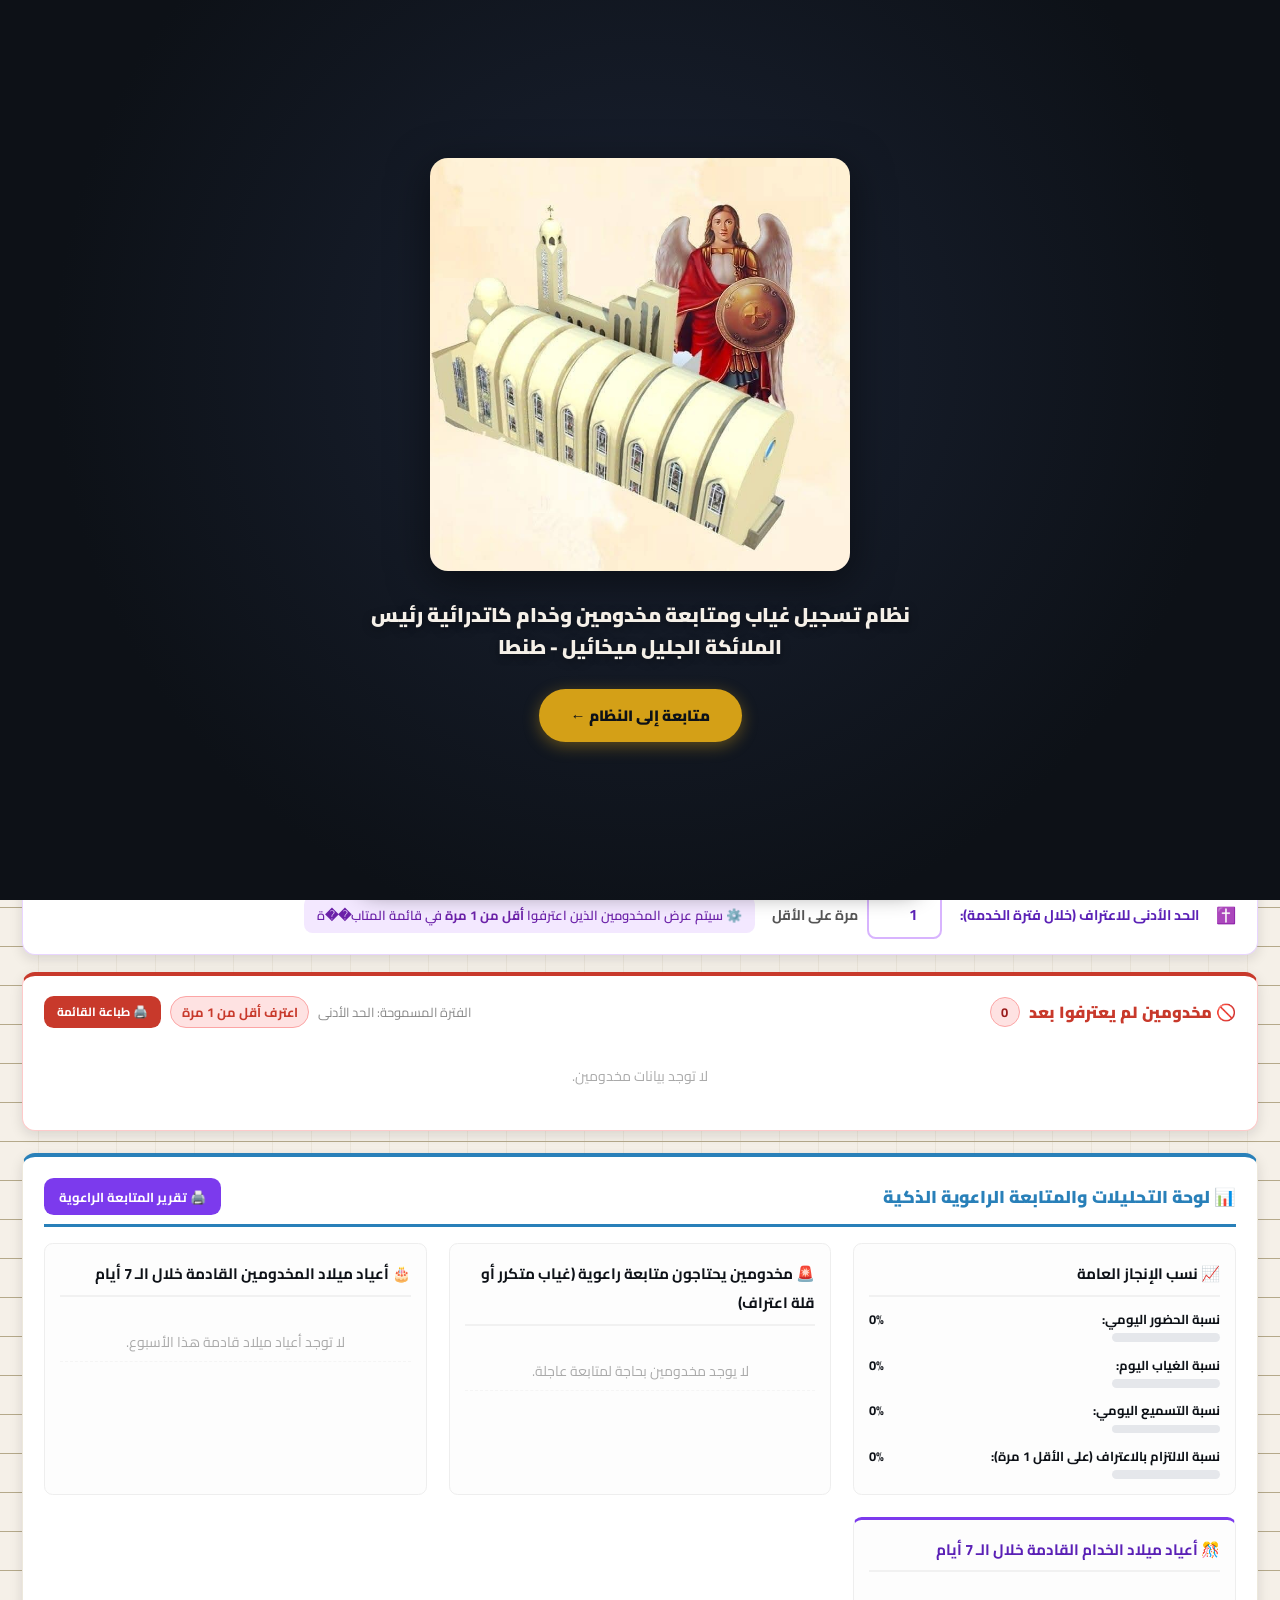
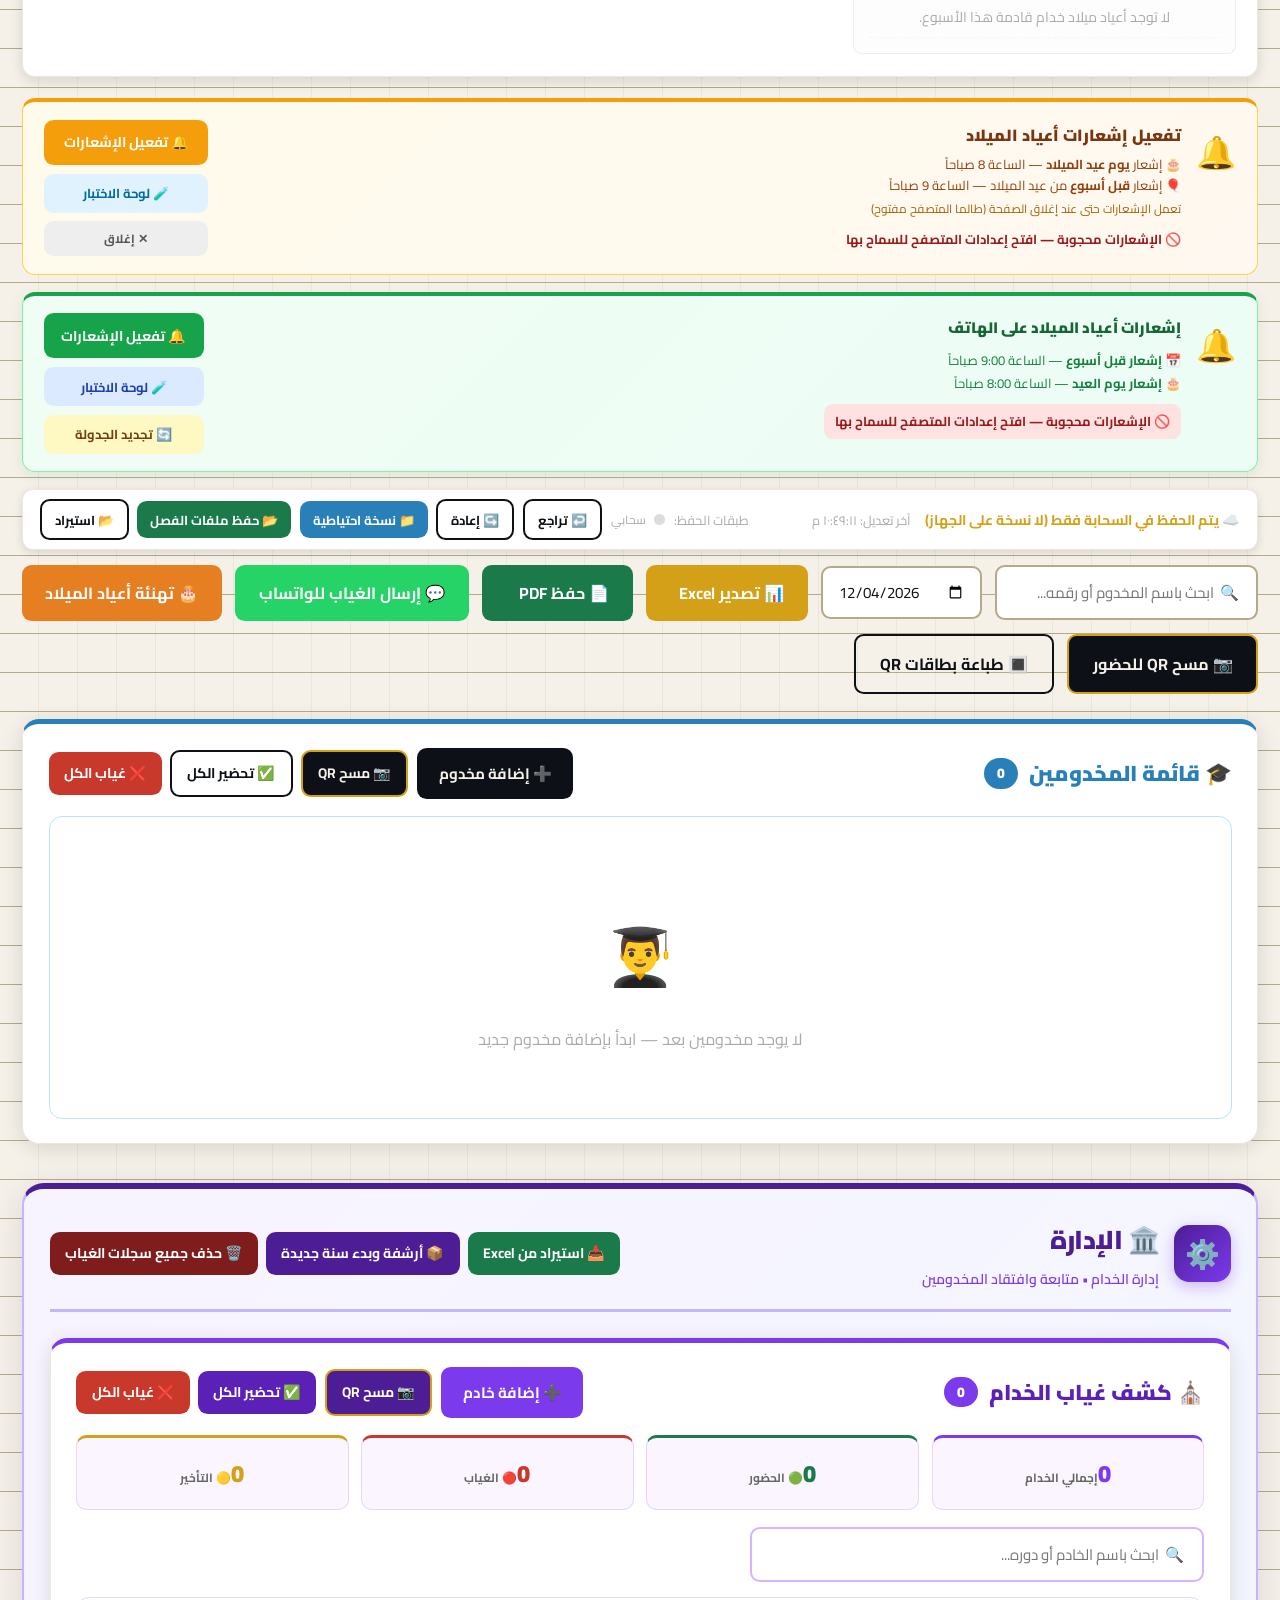
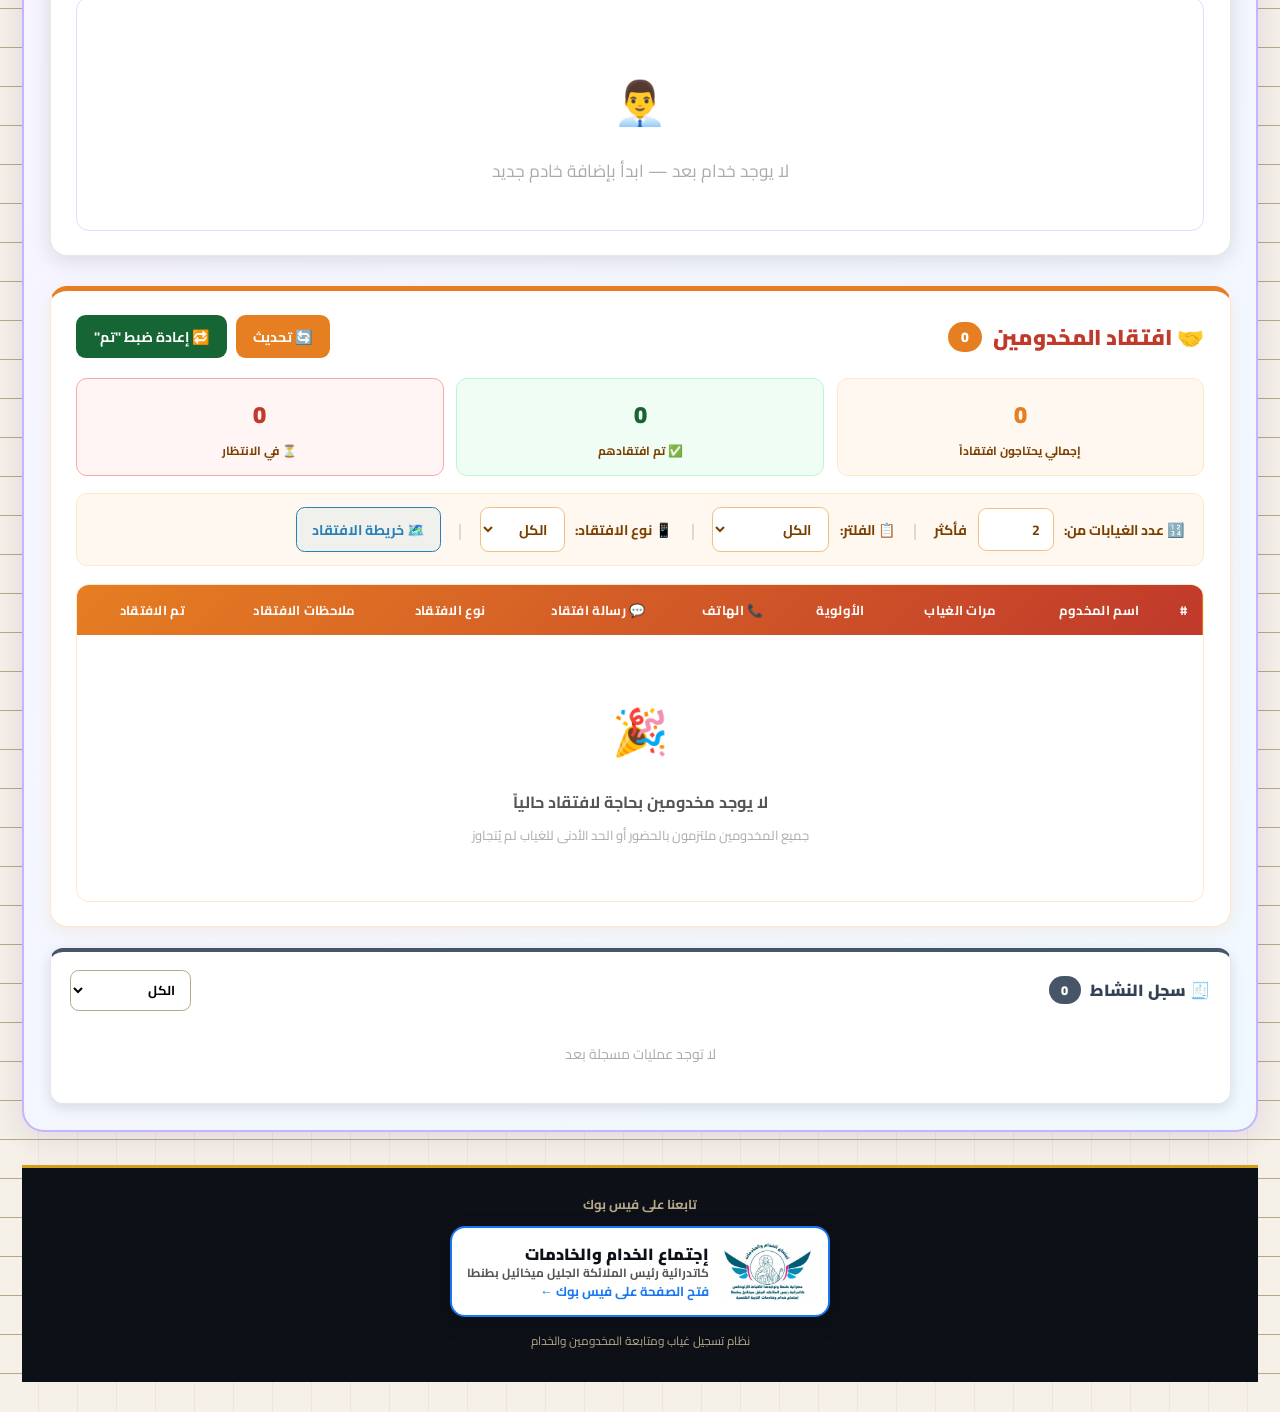
==== commit 663bddc5: "Add files via upload" ====
--- a/index.html
+++ b/index.html
@@ -1695,8 +1695,8 @@
     }
     .students-table td:nth-child(1) .student-photo,
     .students-table td:nth-child(1) .student-photo img,
-    .servants-table td:nth-child(1) > div,
-    .servants-table td:nth-child(1) img { width: 60px !important; height: 60px !important; }
+    .servants-table:not(.cards-mode) td:nth-child(1) > div,
+    .servants-table:not(.cards-mode) td:nth-child(1) img { width: 60px !important; height: 60px !important; }
     .students-table .call-btn, .students-table .call-btn-2 { font-size: 10px; padding: 3px 6px; }
   }
 
